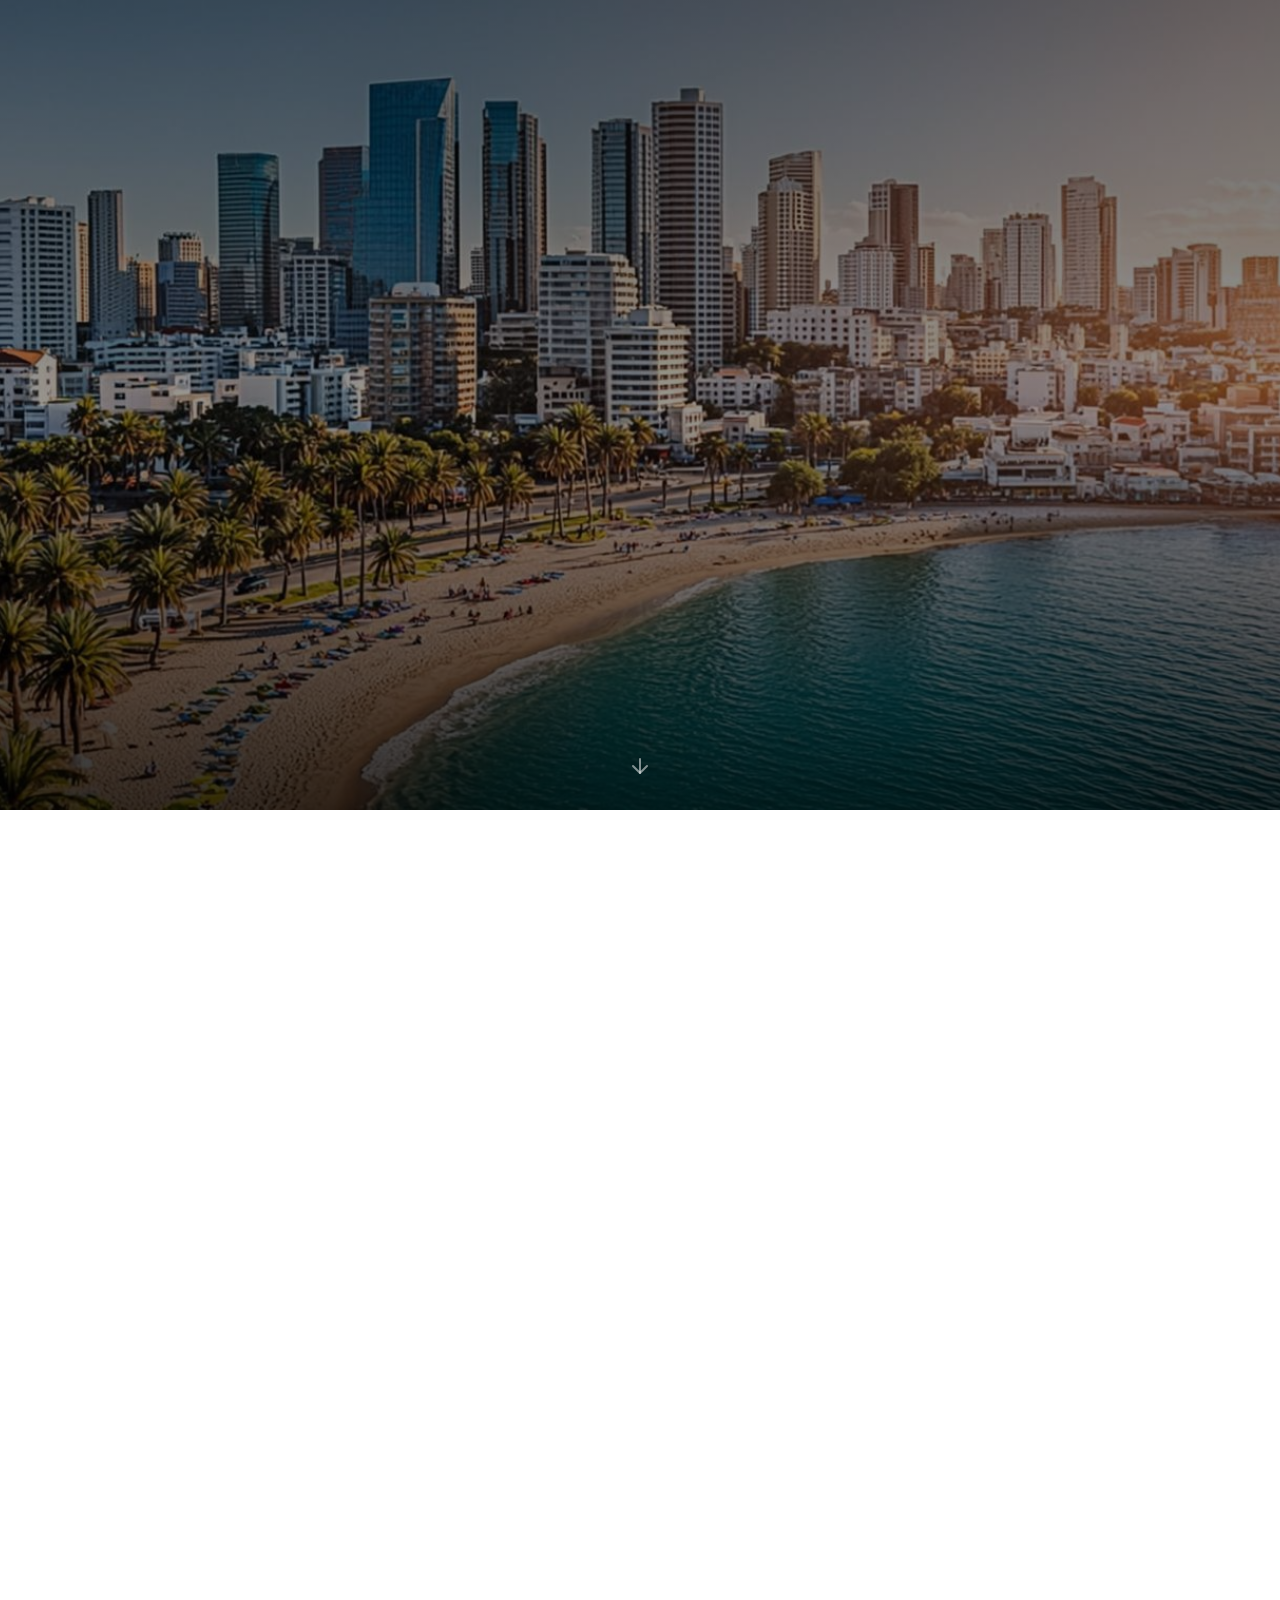
==== index.html @ c7e7d345 "Add files via upload" ====
<!DOCTYPE html><!--YnDV9eLm0W_9M1fItYnSS--><html lang="ru"><head><meta charSet="utf-8"/><meta name="viewport" content="width=device-width, initial-scale=1"/><link rel="preload" href="/_next/static/media/797e433ab948586e-s.p.dbea232f.woff2" as="font" crossorigin="" type="font/woff2"/><link rel="preload" href="/_next/static/media/caa3a2e1cccd8315-s.p.853070df.woff2" as="font" crossorigin="" type="font/woff2"/><link rel="preload" as="image" href="/hero-travel.png"/><link rel="preload" as="image" href="/gonio-fortress.png"/><link rel="stylesheet" href="/_next/static/chunks/2473c16c0c2f6b5f.css" data-precedence="next"/><link rel="stylesheet" href="/_next/static/chunks/544e090b5511c827.css" data-precedence="next"/><link rel="preload" as="script" fetchPriority="low" href="/_next/static/chunks/58c60a5fa6b544da.js"/><script src="/_next/static/chunks/771dedee3f5e1621.js" async=""></script><script src="/_next/static/chunks/93cf8d9e202dfd11.js" async=""></script><script src="/_next/static/chunks/turbopack-f32afe19e0b75952.js" async=""></script><script src="/_next/static/chunks/e7f91c5178abe2c3.js" async=""></script><script src="/_next/static/chunks/4e2eb777b612813e.js" async=""></script><script src="/_next/static/chunks/2f236954d6a65e12.js" async=""></script><script src="/_next/static/chunks/c49986a32df9163c.js" async=""></script><meta name="next-size-adjust" content=""/><title>Чёрное море 2026 — Грузия + Турция | Travel Plan</title><meta name="description" content="Интерактивный маршрутный план поездки на Чёрное море для компании 3-4 человек. Грузия (Батуми, Кобулети, Уреки, Гонио) и опционально Турция (Трабзон)."/><meta name="author" content="Travel Crew"/><meta name="keywords" content="Грузия,Батуми,Чёрное море,путешествие,маршрут,Кобулети,пляж,отдых"/><meta property="og:title" content="Чёрное море 2026 — Грузия + Турция"/><meta property="og:description" content="Интерактивный план поездки на Чёрное море для компании 3-4 человек"/><meta property="og:type" content="website"/><meta name="twitter:card" content="summary_large_image"/><meta name="twitter:title" content="Чёрное море 2026 — Грузия + Турция"/><meta name="twitter:description" content="Интерактивный план поездки на Чёрное море"/><link rel="icon" href="https://z-cdn.chatglm.cn/z-ai/static/logo.svg"/><script src="/_next/static/chunks/a6dad97d9634a72d.js" noModule=""></script></head><body class="geist_a71539c9-module__T19VSG__variable geist_mono_8d43a2aa-module__8Li5zG__variable antialiased bg-background text-foreground"><div hidden=""><!--$--><!--/$--></div><script>((a,b,c,d,e,f,g,h)=>{let i=document.documentElement,j=["light","dark"];function k(b){var c;(Array.isArray(a)?a:[a]).forEach(a=>{let c="class"===a,d=c&&f?e.map(a=>f[a]||a):e;c?(i.classList.remove(...d),i.classList.add(f&&f[b]?f[b]:b)):i.setAttribute(a,b)}),c=b,h&&j.includes(c)&&(i.style.colorScheme=c)}if(d)k(d);else try{let a=localStorage.getItem(b)||c,d=g&&"system"===a?window.matchMedia("(prefers-color-scheme: dark)").matches?"dark":"light":a;k(d)}catch(a){}})("class","theme","system",null,["light","dark"],null,true,true)</script><div class="min-h-screen flex flex-col"><div class="fixed bottom-0 left-0 right-0 z-50 md:hidden"><div class="bg-white/95 dark:bg-slate-900/95 backdrop-blur-md border-t shadow-[0_-2px_10px_rgba(0,0,0,0.08)]"><div class="flex items-center justify-around h-14 px-1 safe-area-pb"><button class="flex flex-col items-center gap-0.5 px-3 py-1 rounded-lg transition-colors min-w-[48px] text-emerald-600 "><svg xmlns="http://www.w3.org/2000/svg" width="24" height="24" viewBox="0 0 24 24" fill="none" stroke="currentColor" stroke-width="2" stroke-linecap="round" stroke-linejoin="round" class="lucide lucide-compass w-4 h-4" aria-hidden="true"><path d="m16.24 7.76-1.804 5.411a2 2 0 0 1-1.265 1.265L7.76 16.24l1.804-5.411a2 2 0 0 1 1.265-1.265z"></path><circle cx="12" cy="12" r="10"></circle></svg><span class="text-[10px] font-medium">Обзор</span></button><button class="flex flex-col items-center gap-0.5 px-3 py-1 rounded-lg transition-colors min-w-[48px] text-muted-foreground "><svg xmlns="http://www.w3.org/2000/svg" width="24" height="24" viewBox="0 0 24 24" fill="none" stroke="currentColor" stroke-width="2" stroke-linecap="round" stroke-linejoin="round" class="lucide lucide-map-pin w-4 h-4" aria-hidden="true"><path d="M20 10c0 4.993-5.539 10.193-7.399 11.799a1 1 0 0 1-1.202 0C9.539 20.193 4 14.993 4 10a8 8 0 0 1 16 0"></path><circle cx="12" cy="10" r="3"></circle></svg><span class="text-[10px] font-medium">Маршрут</span></button><button class="flex flex-col items-center gap-0.5 px-3 py-1 rounded-lg transition-colors min-w-[48px] text-muted-foreground "><svg xmlns="http://www.w3.org/2000/svg" width="24" height="24" viewBox="0 0 24 24" fill="none" stroke="currentColor" stroke-width="2" stroke-linecap="round" stroke-linejoin="round" class="lucide lucide-waves w-4 h-4" aria-hidden="true"><path d="M2 6c.6.5 1.2 1 2.5 1C7 7 7 5 9.5 5c2.6 0 2.4 2 5 2 2.5 0 2.5-2 5-2 1.3 0 1.9.5 2.5 1"></path><path d="M2 12c.6.5 1.2 1 2.5 1 2.5 0 2.5-2 5-2 2.6 0 2.4 2 5 2 2.5 0 2.5-2 5-2 1.3 0 1.9.5 2.5 1"></path><path d="M2 18c.6.5 1.2 1 2.5 1 2.5 0 2.5-2 5-2 2.6 0 2.4 2 5 2 2.5 0 2.5-2 5-2 1.3 0 1.9.5 2.5 1"></path></svg><span class="text-[10px] font-medium">Пляжи</span></button><button class="flex flex-col items-center gap-0.5 px-3 py-1 rounded-lg transition-colors min-w-[48px] text-muted-foreground "><svg xmlns="http://www.w3.org/2000/svg" width="24" height="24" viewBox="0 0 24 24" fill="none" stroke="currentColor" stroke-width="2" stroke-linecap="round" stroke-linejoin="round" class="lucide lucide-wallet w-4 h-4" aria-hidden="true"><path d="M19 7V4a1 1 0 0 0-1-1H5a2 2 0 0 0 0 4h15a1 1 0 0 1 1 1v4h-3a2 2 0 0 0 0 4h3a1 1 0 0 0 1-1v-2a1 1 0 0 0-1-1"></path><path d="M3 5v14a2 2 0 0 0 2 2h15a1 1 0 0 0 1-1v-4"></path></svg><span class="text-[10px] font-medium">Бюджет</span></button><button class="flex flex-col items-center gap-0.5 px-3 py-1 rounded-lg transition-colors min-w-[48px] text-muted-foreground "><svg xmlns="http://www.w3.org/2000/svg" width="24" height="24" viewBox="0 0 24 24" fill="none" stroke="currentColor" stroke-width="2" stroke-linecap="round" stroke-linejoin="round" class="lucide lucide-star w-4 h-4" aria-hidden="true"><path d="M11.525 2.295a.53.53 0 0 1 .95 0l2.31 4.679a2.123 2.123 0 0 0 1.595 1.16l5.166.756a.53.53 0 0 1 .294.904l-3.736 3.638a2.123 2.123 0 0 0-.611 1.878l.882 5.14a.53.53 0 0 1-.771.56l-4.618-2.428a2.122 2.122 0 0 0-1.973 0L6.396 21.01a.53.53 0 0 1-.77-.56l.881-5.139a2.122 2.122 0 0 0-.611-1.879L2.16 9.795a.53.53 0 0 1 .294-.906l5.165-.755a2.122 2.122 0 0 0 1.597-1.16z"></path></svg><span class="text-[10px] font-medium">Ещё</span></button></div></div></div><section class="relative min-h-[85vh] md:min-h-[90vh] flex items-center justify-center overflow-hidden"><div class="absolute inset-0 z-0"><img src="/hero-travel.png" alt="Батуми — Чёрное море" class="w-full h-full object-cover"/><div class="absolute inset-0 bg-gradient-to-b from-black/60 via-black/40 to-black/80"></div></div><div class="relative z-10 text-center text-white px-4 max-w-3xl mx-auto"><div style="opacity:0;transform:translateY(30px)"><span data-slot="badge" class="inline-flex items-center justify-center rounded-md border font-medium w-fit whitespace-nowrap shrink-0 [&amp;&gt;svg]:size-3 gap-1 [&amp;&gt;svg]:pointer-events-none focus-visible:border-ring focus-visible:ring-ring/50 focus-visible:ring-[3px] aria-invalid:ring-destructive/20 dark:aria-invalid:ring-destructive/40 aria-invalid:border-destructive transition-[color,box-shadow] overflow-hidden [a&amp;]:hover:bg-primary/90 bg-white/20 text-white border-white/30 backdrop-blur-sm mb-4 text-sm px-4 py-1.5"><svg xmlns="http://www.w3.org/2000/svg" width="24" height="24" viewBox="0 0 24 24" fill="none" stroke="currentColor" stroke-width="2" stroke-linecap="round" stroke-linejoin="round" class="lucide lucide-tree-palm w-3.5 h-3.5 mr-1.5" aria-hidden="true"><path d="M13 8c0-2.76-2.46-5-5.5-5S2 5.24 2 8h2l1-1 1 1h4"></path><path d="M13 7.14A5.82 5.82 0 0 1 16.5 6c3.04 0 5.5 2.24 5.5 5h-3l-1-1-1 1h-3"></path><path d="M5.89 9.71c-2.15 2.15-2.3 5.47-.35 7.43l4.24-4.25.7-.7.71-.71 2.12-2.12c-1.95-1.96-5.27-1.8-7.42.35"></path><path d="M11 15.5c.5 2.5-.17 4.5-1 6.5h4c2-5.5-.5-12-1-14"></path></svg>Лето 2026 — 12 дней</span><h1 class="text-4xl md:text-6xl lg:text-7xl font-bold mb-4 leading-tight">Чёрное море<span class="block text-emerald-400">Грузия + Турция</span></h1><p class="text-lg md:text-xl text-white/80 mb-8 max-w-xl mx-auto leading-relaxed">Интерактивный маршрутный план для компании 3-4 человек. Море, горы, древние крепости и незабываемые впечатления.</p><div class="flex flex-wrap justify-center gap-3 md:gap-5 mb-10"><div class="flex items-center gap-2 bg-white/10 backdrop-blur-sm rounded-full px-4 py-2" style="opacity:0;transform:scale(0.8)"><svg xmlns="http://www.w3.org/2000/svg" width="24" height="24" viewBox="0 0 24 24" fill="none" stroke="currentColor" stroke-width="2" stroke-linecap="round" stroke-linejoin="round" class="lucide lucide-calendar w-5 h-5" aria-hidden="true"><path d="M8 2v4"></path><path d="M16 2v4"></path><rect width="18" height="18" x="3" y="4" rx="2"></rect><path d="M3 10h18"></path></svg><span class="text-sm font-medium">12 дней</span></div><div class="flex items-center gap-2 bg-white/10 backdrop-blur-sm rounded-full px-4 py-2" style="opacity:0;transform:scale(0.8)"><svg xmlns="http://www.w3.org/2000/svg" width="24" height="24" viewBox="0 0 24 24" fill="none" stroke="currentColor" stroke-width="2" stroke-linecap="round" stroke-linejoin="round" class="lucide lucide-car w-5 h-5" aria-hidden="true"><path d="M19 17h2c.6 0 1-.4 1-1v-3c0-.9-.7-1.7-1.5-1.9C18.7 10.6 16 10 16 10s-1.3-1.4-2.2-2.3c-.5-.4-1.1-.7-1.8-.7H5c-.6 0-1.1.4-1.4.9l-1.4 2.9A3.7 3.7 0 0 0 2 12v4c0 .6.4 1 1 1h2"></path><circle cx="7" cy="17" r="2"></circle><path d="M9 17h6"></path><circle cx="17" cy="17" r="2"></circle></svg><span class="text-sm font-medium">~4000 км</span></div><div class="flex items-center gap-2 bg-white/10 backdrop-blur-sm rounded-full px-4 py-2" style="opacity:0;transform:scale(0.8)"><svg xmlns="http://www.w3.org/2000/svg" width="24" height="24" viewBox="0 0 24 24" fill="none" stroke="currentColor" stroke-width="2" stroke-linecap="round" stroke-linejoin="round" class="lucide lucide-waves w-5 h-5" aria-hidden="true"><path d="M2 6c.6.5 1.2 1 2.5 1C7 7 7 5 9.5 5c2.6 0 2.4 2 5 2 2.5 0 2.5-2 5-2 1.3 0 1.9.5 2.5 1"></path><path d="M2 12c.6.5 1.2 1 2.5 1 2.5 0 2.5-2 5-2 2.6 0 2.4 2 5 2 2.5 0 2.5-2 5-2 1.3 0 1.9.5 2.5 1"></path><path d="M2 18c.6.5 1.2 1 2.5 1 2.5 0 2.5-2 5-2 2.6 0 2.4 2 5 2 2.5 0 2.5-2 5-2 1.3 0 1.9.5 2.5 1"></path></svg><span class="text-sm font-medium">7 дней у моря</span></div><div class="flex items-center gap-2 bg-white/10 backdrop-blur-sm rounded-full px-4 py-2" style="opacity:0;transform:scale(0.8)"><svg xmlns="http://www.w3.org/2000/svg" width="24" height="24" viewBox="0 0 24 24" fill="none" stroke="currentColor" stroke-width="2" stroke-linecap="round" stroke-linejoin="round" class="lucide lucide-users w-5 h-5" aria-hidden="true"><path d="M16 21v-2a4 4 0 0 0-4-4H6a4 4 0 0 0-4 4v2"></path><path d="M16 3.128a4 4 0 0 1 0 7.744"></path><path d="M22 21v-2a4 4 0 0 0-3-3.87"></path><circle cx="9" cy="7" r="4"></circle></svg><span class="text-sm font-medium">3-4 человека</span></div></div><div style="opacity:0"><button data-slot="button" class="inline-flex items-center justify-center gap-2 whitespace-nowrap text-sm font-medium transition-all disabled:pointer-events-none disabled:opacity-50 [&amp;_svg]:pointer-events-none [&amp;_svg:not([class*=&#x27;size-&#x27;])]:size-4 shrink-0 [&amp;_svg]:shrink-0 outline-none focus-visible:border-ring focus-visible:ring-ring/50 focus-visible:ring-[3px] aria-invalid:ring-destructive/20 dark:aria-invalid:ring-destructive/40 aria-invalid:border-destructive shadow-xs h-10 has-[&gt;svg]:px-4 bg-emerald-600 hover:bg-emerald-700 text-white rounded-full px-8">Смотреть маршрут<svg xmlns="http://www.w3.org/2000/svg" width="24" height="24" viewBox="0 0 24 24" fill="none" stroke="currentColor" stroke-width="2" stroke-linecap="round" stroke-linejoin="round" class="lucide lucide-arrow-down w-4 h-4 ml-2" aria-hidden="true"><path d="M12 5v14"></path><path d="m19 12-7 7-7-7"></path></svg></button></div></div></div><div class="absolute bottom-8 left-1/2 -translate-x-1/2 z-10"><svg xmlns="http://www.w3.org/2000/svg" width="24" height="24" viewBox="0 0 24 24" fill="none" stroke="currentColor" stroke-width="2" stroke-linecap="round" stroke-linejoin="round" class="lucide lucide-arrow-down w-6 h-6 text-white/50" aria-hidden="true"><path d="M12 5v14"></path><path d="m19 12-7 7-7-7"></path></svg></div></section><main class="flex-1"><section id="overview" class="scroll-mt-20 bg-background"><div class="container mx-auto px-4 py-12 md:py-16"><div class="mb-8 md:mb-10" style="opacity:0;transform:translateY(20px)"><div class="flex items-center gap-3 mb-2"><div class="p-2 rounded-lg bg-emerald-100 dark:bg-emerald-900/40"><svg xmlns="http://www.w3.org/2000/svg" width="24" height="24" viewBox="0 0 24 24" fill="none" stroke="currentColor" stroke-width="2" stroke-linecap="round" stroke-linejoin="round" class="lucide lucide-compass w-5 h-5 text-emerald-600 dark:text-emerald-400" aria-hidden="true"><path d="m16.24 7.76-1.804 5.411a2 2 0 0 1-1.265 1.265L7.76 16.24l1.804-5.411a2 2 0 0 1 1.265-1.265z"></path><circle cx="12" cy="12" r="10"></circle></svg></div><h2 class="text-2xl md:text-3xl font-bold ">Общая концепция</h2></div><p class="text-base md:text-lg max-w-2xl text-muted-foreground">Маршрут, логика и ключевые точки поездки</p></div><div style="opacity:0;transform:translateY(30px)"><div class="space-y-8"><div class="md:hidden flex items-center justify-between gap-3"><div class="flex items-center gap-1 bg-slate-100 dark:bg-slate-800 rounded-lg p-0.5"><button class="flex items-center gap-1 px-2 py-1 rounded-md text-xs font-medium transition-all bg-white dark:bg-slate-700 text-emerald-700 dark:text-emerald-400 shadow-sm"><span class="text-sm">🇷🇺</span><span>₽</span></button><button class="flex items-center gap-1 px-2 py-1 rounded-md text-xs font-medium transition-all text-muted-foreground hover:text-foreground"><span class="text-sm">🇺🇸</span><span>$</span></button><button class="flex items-center gap-1 px-2 py-1 rounded-md text-xs font-medium transition-all text-muted-foreground hover:text-foreground"><span class="text-sm">🇧🇾</span><span>Br</span></button></div><div class="w-8 h-8"></div></div><div class="grid grid-cols-2 md:grid-cols-4 gap-3"><div style="opacity:0;transform:translateY(20px)"><div data-slot="card" class="bg-card text-card-foreground flex flex-col gap-6 rounded-xl border py-6 shadow-sm text-center h-full"><div data-slot="card-content" class="px-6 pt-5 pb-4"><div class="flex justify-center mb-2 text-emerald-600"><svg xmlns="http://www.w3.org/2000/svg" width="24" height="24" viewBox="0 0 24 24" fill="none" stroke="currentColor" stroke-width="2" stroke-linecap="round" stroke-linejoin="round" class="lucide lucide-flag w-6 h-6" aria-hidden="true"><path d="M4 22V4a1 1 0 0 1 .4-.8A6 6 0 0 1 8 2c3 0 5 2 7.333 2q2 0 3.067-.8A1 1 0 0 1 20 4v10a1 1 0 0 1-.4.8A6 6 0 0 1 16 16c-3 0-5-2-8-2a6 6 0 0 0-4 1.528"></path></svg></div><p class="text-xs text-muted-foreground">Старт</p><p class="text-lg font-bold">Москва</p><p class="text-xs text-muted-foreground">Дорога на машине</p></div></div></div><div style="opacity:0;transform:translateY(20px)"><div data-slot="card" class="bg-card text-card-foreground flex flex-col gap-6 rounded-xl border py-6 shadow-sm text-center h-full"><div data-slot="card-content" class="px-6 pt-5 pb-4"><div class="flex justify-center mb-2 text-emerald-600"><svg xmlns="http://www.w3.org/2000/svg" width="24" height="24" viewBox="0 0 24 24" fill="none" stroke="currentColor" stroke-width="2" stroke-linecap="round" stroke-linejoin="round" class="lucide lucide-waves w-6 h-6" aria-hidden="true"><path d="M2 6c.6.5 1.2 1 2.5 1C7 7 7 5 9.5 5c2.6 0 2.4 2 5 2 2.5 0 2.5-2 5-2 1.3 0 1.9.5 2.5 1"></path><path d="M2 12c.6.5 1.2 1 2.5 1 2.5 0 2.5-2 5-2 2.6 0 2.4 2 5 2 2.5 0 2.5-2 5-2 1.3 0 1.9.5 2.5 1"></path><path d="M2 18c.6.5 1.2 1 2.5 1 2.5 0 2.5-2 5-2 2.6 0 2.4 2 5 2 2.5 0 2.5-2 5-2 1.3 0 1.9.5 2.5 1"></path></svg></div><p class="text-xs text-muted-foreground">Цель</p><p class="text-lg font-bold">Чёрное море</p><p class="text-xs text-muted-foreground">7 дней у воды</p></div></div></div><div style="opacity:0;transform:translateY(20px)"><div data-slot="card" class="bg-card text-card-foreground flex flex-col gap-6 rounded-xl border py-6 shadow-sm text-center h-full"><div data-slot="card-content" class="px-6 pt-5 pb-4"><div class="flex justify-center mb-2 text-emerald-600"><svg xmlns="http://www.w3.org/2000/svg" width="24" height="24" viewBox="0 0 24 24" fill="none" stroke="currentColor" stroke-width="2" stroke-linecap="round" stroke-linejoin="round" class="lucide lucide-calendar w-6 h-6" aria-hidden="true"><path d="M8 2v4"></path><path d="M16 2v4"></path><rect width="18" height="18" x="3" y="4" rx="2"></rect><path d="M3 10h18"></path></svg></div><p class="text-xs text-muted-foreground">Длительность</p><p class="text-lg font-bold">12 дней</p><p class="text-xs text-muted-foreground">До 14 с Турцией</p></div></div></div><div style="opacity:0;transform:translateY(20px)"><div data-slot="card" class="bg-card text-card-foreground flex flex-col gap-6 rounded-xl border py-6 shadow-sm text-center h-full"><div data-slot="card-content" class="px-6 pt-5 pb-4"><div class="flex justify-center mb-2 text-emerald-600"><svg xmlns="http://www.w3.org/2000/svg" width="24" height="24" viewBox="0 0 24 24" fill="none" stroke="currentColor" stroke-width="2" stroke-linecap="round" stroke-linejoin="round" class="lucide lucide-wallet w-6 h-6" aria-hidden="true"><path d="M19 7V4a1 1 0 0 0-1-1H5a2 2 0 0 0 0 4h15a1 1 0 0 1 1 1v4h-3a2 2 0 0 0 0 4h3a1 1 0 0 0 1-1v-2a1 1 0 0 0-1-1"></path><path d="M3 5v14a2 2 0 0 0 2 2h15a1 1 0 0 0 1-1v-4"></path></svg></div><p class="text-xs text-muted-foreground">Бюджет</p><p class="text-lg font-bold">103 450 ₽</p><p class="text-xs text-muted-foreground">комфорт / чел</p></div></div></div></div><div data-slot="card" class="bg-card text-card-foreground flex flex-col gap-6 rounded-xl border py-6 shadow-sm"><div data-slot="card-content" class="px-6 pt-6"><h3 class="text-base font-semibold mb-4 flex items-center gap-2"><svg xmlns="http://www.w3.org/2000/svg" width="24" height="24" viewBox="0 0 24 24" fill="none" stroke="currentColor" stroke-width="2" stroke-linecap="round" stroke-linejoin="round" class="lucide lucide-map-pin w-4 h-4 text-emerald-600" aria-hidden="true"><path d="M20 10c0 4.993-5.539 10.193-7.399 11.799a1 1 0 0 1-1.202 0C9.539 20.193 4 14.993 4 10a8 8 0 0 1 16 0"></path><circle cx="12" cy="10" r="3"></circle></svg>Логика маршрута</h3><p class="text-sm text-muted-foreground mb-6 leading-relaxed">Маршрут построен по принципу «от большого города к спокойному морю»: Москва → Кавказ → Тбилиси (культурный старт) → Батуми (знакомство с побережьем) → Кобулети (основная пляжная база) → экскурсии к уникальным пляжам и крепостям. Опционально — заезд в Турцию через границу Сарпи.</p><div class="flex flex-wrap gap-1.5"><div class="flex items-center gap-1"><span data-slot="badge" class="inline-flex items-center justify-center rounded-md border font-medium w-fit whitespace-nowrap shrink-0 [&amp;&gt;svg]:size-3 [&amp;&gt;svg]:pointer-events-none focus-visible:border-ring focus-visible:ring-ring/50 focus-visible:ring-[3px] aria-invalid:ring-destructive/20 dark:aria-invalid:ring-destructive/40 aria-invalid:border-destructive transition-[color,box-shadow] overflow-hidden border-transparent [a&amp;]:hover:bg-secondary/90 bg-emerald-500 text-white gap-1 text-xs px-2 py-0.5">🇷🇺<!-- --> <!-- -->Москва</span><span class="text-muted-foreground text-xs">→</span></div><div class="flex items-center gap-1"><span data-slot="badge" class="inline-flex items-center justify-center rounded-md border font-medium w-fit whitespace-nowrap shrink-0 [&amp;&gt;svg]:size-3 [&amp;&gt;svg]:pointer-events-none focus-visible:border-ring focus-visible:ring-ring/50 focus-visible:ring-[3px] aria-invalid:ring-destructive/20 dark:aria-invalid:ring-destructive/40 aria-invalid:border-destructive transition-[color,box-shadow] overflow-hidden border-transparent [a&amp;]:hover:bg-secondary/90 bg-slate-200 text-slate-600 dark:bg-slate-700 dark:text-slate-300 gap-1 text-xs px-2 py-0.5">🏔️<!-- --> <!-- -->Владикавказ</span><span class="text-muted-foreground text-xs">→</span></div><div class="flex items-center gap-1"><span data-slot="badge" class="inline-flex items-center justify-center rounded-md border font-medium w-fit whitespace-nowrap shrink-0 [&amp;&gt;svg]:size-3 [&amp;&gt;svg]:pointer-events-none focus-visible:border-ring focus-visible:ring-ring/50 focus-visible:ring-[3px] aria-invalid:ring-destructive/20 dark:aria-invalid:ring-destructive/40 aria-invalid:border-destructive transition-[color,box-shadow] overflow-hidden border-transparent [a&amp;]:hover:bg-secondary/90 bg-amber-100 text-amber-700 dark:bg-amber-900/40 dark:text-amber-400 gap-1 text-xs px-2 py-0.5">🏛️<!-- --> <!-- -->Тбилиси</span><span class="text-muted-foreground text-xs">→</span></div><div class="flex items-center gap-1"><span data-slot="badge" class="inline-flex items-center justify-center rounded-md border font-medium w-fit whitespace-nowrap shrink-0 [&amp;&gt;svg]:size-3 [&amp;&gt;svg]:pointer-events-none focus-visible:border-ring focus-visible:ring-ring/50 focus-visible:ring-[3px] aria-invalid:ring-destructive/20 dark:aria-invalid:ring-destructive/40 aria-invalid:border-destructive transition-[color,box-shadow] overflow-hidden border-transparent [a&amp;]:hover:bg-secondary/90 bg-amber-100 text-amber-700 dark:bg-amber-900/40 dark:text-amber-400 gap-1 text-xs px-2 py-0.5">🌃<!-- --> <!-- -->Батуми</span><span class="text-muted-foreground text-xs">→</span></div><div class="flex items-center gap-1"><span data-slot="badge" class="inline-flex items-center justify-center rounded-md border font-medium w-fit whitespace-nowrap shrink-0 [&amp;&gt;svg]:size-3 [&amp;&gt;svg]:pointer-events-none focus-visible:border-ring focus-visible:ring-ring/50 focus-visible:ring-[3px] aria-invalid:ring-destructive/20 dark:aria-invalid:ring-destructive/40 aria-invalid:border-destructive transition-[color,box-shadow] overflow-hidden border-transparent [a&amp;]:hover:bg-secondary/90 bg-cyan-100 text-cyan-700 dark:bg-cyan-900/40 dark:text-cyan-400 gap-1 text-xs px-2 py-0.5">🏖️<!-- --> <!-- -->Кобулети</span><span class="text-muted-foreground text-xs">→</span></div><div class="flex items-center gap-1"><span data-slot="badge" class="inline-flex items-center justify-center rounded-md border font-medium w-fit whitespace-nowrap shrink-0 [&amp;&gt;svg]:size-3 [&amp;&gt;svg]:pointer-events-none focus-visible:border-ring focus-visible:ring-ring/50 focus-visible:ring-[3px] aria-invalid:ring-destructive/20 dark:aria-invalid:ring-destructive/40 aria-invalid:border-destructive transition-[color,box-shadow] overflow-hidden border-transparent [a&amp;]:hover:bg-secondary/90 bg-cyan-100 text-cyan-700 dark:bg-cyan-900/40 dark:text-cyan-400 gap-1 text-xs px-2 py-0.5">⚫<!-- --> <!-- -->Уреки</span><span class="text-muted-foreground text-xs">→</span></div><div class="flex items-center gap-1"><span data-slot="badge" class="inline-flex items-center justify-center rounded-md border font-medium w-fit whitespace-nowrap shrink-0 [&amp;&gt;svg]:size-3 [&amp;&gt;svg]:pointer-events-none focus-visible:border-ring focus-visible:ring-ring/50 focus-visible:ring-[3px] aria-invalid:ring-destructive/20 dark:aria-invalid:ring-destructive/40 aria-invalid:border-destructive transition-[color,box-shadow] overflow-hidden border-transparent [a&amp;]:hover:bg-secondary/90 bg-cyan-100 text-cyan-700 dark:bg-cyan-900/40 dark:text-cyan-400 gap-1 text-xs px-2 py-0.5">🌊<!-- --> <!-- -->Квариати</span><span class="text-muted-foreground text-xs">→</span></div><div class="flex items-center gap-1"><span data-slot="badge" class="inline-flex items-center justify-center rounded-md border font-medium w-fit whitespace-nowrap shrink-0 [&amp;&gt;svg]:size-3 [&amp;&gt;svg]:pointer-events-none focus-visible:border-ring focus-visible:ring-ring/50 focus-visible:ring-[3px] aria-invalid:ring-destructive/20 dark:aria-invalid:ring-destructive/40 aria-invalid:border-destructive transition-[color,box-shadow] overflow-hidden border-transparent [a&amp;]:hover:bg-secondary/90 bg-amber-100 text-amber-700 dark:bg-amber-900/40 dark:text-amber-400 gap-1 text-xs px-2 py-0.5">🏰<!-- --> <!-- -->Гонио</span><span class="text-muted-foreground text-xs">→</span></div><div class="flex items-center gap-1"><span data-slot="badge" class="inline-flex items-center justify-center rounded-md font-medium w-fit whitespace-nowrap shrink-0 [&amp;&gt;svg]:size-3 [&amp;&gt;svg]:pointer-events-none focus-visible:border-ring focus-visible:ring-ring/50 focus-visible:ring-[3px] aria-invalid:ring-destructive/20 dark:aria-invalid:ring-destructive/40 aria-invalid:border-destructive transition-[color,box-shadow] overflow-hidden [a&amp;]:hover:bg-secondary/90 bg-red-50 text-red-600 border border-dashed border-red-300 dark:bg-red-900/20 dark:text-red-400 dark:border-red-700 gap-1 text-xs px-2 py-0.5">🇹🇷<!-- --> <!-- -->Турция*</span></div></div></div></div><div class="grid grid-cols-1 md:grid-cols-2 gap-4"><div data-slot="card" class="text-card-foreground flex flex-col gap-6 rounded-xl border py-6 shadow-sm bg-emerald-50 dark:bg-emerald-950/30 border-emerald-200 dark:border-emerald-800"><div data-slot="card-content" class="px-6 pt-5"><h3 class="text-sm font-semibold text-emerald-800 dark:text-emerald-300 mb-2 flex items-center gap-2"><svg xmlns="http://www.w3.org/2000/svg" width="24" height="24" viewBox="0 0 24 24" fill="none" stroke="currentColor" stroke-width="2" stroke-linecap="round" stroke-linejoin="round" class="lucide lucide-waves w-4 h-4" aria-hidden="true"><path d="M2 6c.6.5 1.2 1 2.5 1C7 7 7 5 9.5 5c2.6 0 2.4 2 5 2 2.5 0 2.5-2 5-2 1.3 0 1.9.5 2.5 1"></path><path d="M2 12c.6.5 1.2 1 2.5 1 2.5 0 2.5-2 5-2 2.6 0 2.4 2 5 2 2.5 0 2.5-2 5-2 1.3 0 1.9.5 2.5 1"></path><path d="M2 18c.6.5 1.2 1 2.5 1 2.5 0 2.5-2 5-2 2.6 0 2.4 2 5 2 2.5 0 2.5-2 5-2 1.3 0 1.9.5 2.5 1"></path></svg> Приоритет: море и пляж</h3><p class="text-sm text-emerald-700 dark:text-emerald-400 leading-relaxed">7 из 12 дней — непосредственно у моря. Кобулети как основная база для длительного пляжного отдыха + экскурсии к уникальным точкам побережья (Уреки, Квариати, Гонио).</p></div></div><div data-slot="card" class="text-card-foreground flex flex-col gap-6 rounded-xl border py-6 shadow-sm bg-amber-50 dark:bg-amber-950/30 border-amber-200 dark:border-amber-800"><div data-slot="card-content" class="px-6 pt-5"><h3 class="text-sm font-semibold text-amber-800 dark:text-amber-300 mb-2 flex items-center gap-2"><svg xmlns="http://www.w3.org/2000/svg" width="24" height="24" viewBox="0 0 24 24" fill="none" stroke="currentColor" stroke-width="2" stroke-linecap="round" stroke-linejoin="round" class="lucide lucide-compass w-4 h-4" aria-hidden="true"><path d="m16.24 7.76-1.804 5.411a2 2 0 0 1-1.265 1.265L7.76 16.24l1.804-5.411a2 2 0 0 1 1.265-1.265z"></path><circle cx="12" cy="12" r="10"></circle></svg> Гибкость маршрута</h3><p class="text-sm text-amber-700 dark:text-amber-400 leading-relaxed">Каждый блок маршрута можно убрать или добавить без слома логики. Не хотите Тбилиси? Едьте напрямую к морю. Хотите Турцию? +2 дня. Больше пляжа? Увеличьте Кобулети.</p></div></div></div><div><h3 class="text-base font-semibold mb-4 flex items-center gap-2"><svg xmlns="http://www.w3.org/2000/svg" width="24" height="24" viewBox="0 0 24 24" fill="none" stroke="currentColor" stroke-width="2" stroke-linecap="round" stroke-linejoin="round" class="lucide lucide-map-pin w-4 h-4 text-emerald-600" aria-hidden="true"><path d="M20 10c0 4.993-5.539 10.193-7.399 11.799a1 1 0 0 1-1.202 0C9.539 20.193 4 14.993 4 10a8 8 0 0 1 16 0"></path><circle cx="12" cy="10" r="3"></circle></svg> Ключевые локации</h3><div class="grid grid-cols-1 sm:grid-cols-2 lg:grid-cols-3 gap-3"><div style="opacity:0;transform:scale(0.95)"><div data-slot="card" class="bg-card text-card-foreground flex flex-col gap-6 rounded-xl border py-6 shadow-sm h-full hover:shadow-md transition-shadow"><div data-slot="card-content" class="px-6 pt-4 pb-3"><div class="flex items-center gap-2 mb-2"><span class="text-xl">🏛️</span><div><p class="text-sm font-semibold">Тбилиси</p><p class="text-xs text-muted-foreground">1-2 дня</p></div></div><p class="text-xs text-muted-foreground leading-relaxed line-clamp-2">Это не просто транзитный пункт — Тбилиси заслуживает как минимум дня. Город сам по себе является достопримечательностью, и первый контакт с Грузией здесь незабываемый. Для компании 3-4 человек — отличный шанс устроить вечернюю прогулку по Старому городу с ужином в настоящем грузинском ресторане.</p></div></div></div><div style="opacity:0;transform:scale(0.95)"><div data-slot="card" class="bg-card text-card-foreground flex flex-col gap-6 rounded-xl border py-6 shadow-sm h-full hover:shadow-md transition-shadow"><div data-slot="card-content" class="px-6 pt-4 pb-3"><div class="flex items-center gap-2 mb-2"><span class="text-xl">🌃</span><div><p class="text-sm font-semibold">Батуми</p><p class="text-xs text-muted-foreground">2-3 дня</p></div></div><p class="text-xs text-muted-foreground leading-relaxed line-clamp-2">Батуми — это контраст: городская инфраструктура + море. Для компании из 3-4 человек это идеальная база: днём пляж, вечером прогулки по набережной, ночью бары и рестораны. Здесь есть всё: от элитных пляжных клубов до тихих улочек Старого Батуми.</p></div></div></div><div style="opacity:0;transform:scale(0.95)"><div data-slot="card" class="bg-card text-card-foreground flex flex-col gap-6 rounded-xl border py-6 shadow-sm h-full hover:shadow-md transition-shadow"><div data-slot="card-content" class="px-6 pt-4 pb-3"><div class="flex items-center gap-2 mb-2"><span class="text-xl">🏖️</span><div><p class="text-sm font-semibold">Кобулети</p><p class="text-xs text-muted-foreground">3-5 дней</p></div></div><p class="text-xs text-muted-foreground leading-relaxed line-clamp-2">Золотая середина: море рядом, шумного Батуми нет, но всё необходимое есть. Для компании 3-4 человек, которая хочет основного — пляжного отдыха — Кобулети это оптимальная база. Аренда квартиры обойдётся значительно дешевле, чем в Батуми.</p></div></div></div><div style="opacity:0;transform:scale(0.95)"><div data-slot="card" class="bg-card text-card-foreground flex flex-col gap-6 rounded-xl border py-6 shadow-sm h-full hover:shadow-md transition-shadow"><div data-slot="card-content" class="px-6 pt-4 pb-3"><div class="flex items-center gap-2 mb-2"><span class="text-xl">⚫</span><div><p class="text-sm font-semibold">Уреки</p><p class="text-xs text-muted-foreground">0.5-1 день (экскурсия)</p></div></div><p class="text-xs text-muted-foreground leading-relaxed line-clamp-2">Посмотреть на уникальный чёрный пляж стоит хотя бы ради любопытства. Магнитный песок — это действительно интересно, и он действительно тёплый. На полдня-день сюда стоит приехать из Кобулети или Батуми.</p></div></div></div><div style="opacity:0;transform:scale(0.95)"><div data-slot="card" class="bg-card text-card-foreground flex flex-col gap-6 rounded-xl border py-6 shadow-sm h-full hover:shadow-md transition-shadow"><div data-slot="card-content" class="px-6 pt-4 pb-3"><div class="flex items-center gap-2 mb-2"><span class="text-xl">🏰</span><div><p class="text-sm font-semibold">Гонио</p><p class="text-xs text-muted-foreground">1-2 дня</p></div></div><p class="text-xs text-muted-foreground leading-relaxed line-clamp-2">Идеальная точка на юге побережья: крепость для осмотра + чистый пляж для отдыха. Находится в 12 км от Батуми и 4 км от турецкой границы — это самое южное поселение Грузии.</p></div></div></div><div style="opacity:0;transform:scale(0.95)"><div data-slot="card" class="bg-card text-card-foreground flex flex-col gap-6 rounded-xl border py-6 shadow-sm h-full hover:shadow-md transition-shadow"><div data-slot="card-content" class="px-6 pt-4 pb-3"><div class="flex items-center gap-2 mb-2"><span class="text-xl">🌊</span><div><p class="text-sm font-semibold">Квариати</p><p class="text-xs text-muted-foreground">1 день (экскурсия)</p></div></div><p class="text-xs text-muted-foreground leading-relaxed line-clamp-2">Самое чистое море — это главный аргумент. Если приоритет — качество воды и уединённость, Квариати выигрывает у Батуми и Кобулети. Для компании 3-4 человек это место для «настоящего» пляжного дня.</p></div></div></div><div style="opacity:0;transform:scale(0.95)"><div data-slot="card" class="bg-card text-card-foreground flex flex-col gap-6 rounded-xl border py-6 shadow-sm h-full hover:shadow-md transition-shadow"><div data-slot="card-content" class="px-6 pt-4 pb-3"><div class="flex items-center gap-2 mb-2"><span class="text-xl">🕌</span><div><p class="text-sm font-semibold">Трабзон</p><p class="text-xs text-muted-foreground">1-2 дня (опционально)</p></div></div><p class="text-xs text-muted-foreground leading-relaxed line-clamp-2">Если решаете заехать в Турцию — Трабзон это логичная первая точка. Всего 205 км от Батуми (3 часа езды). Монастырь Сумела — это must-see, он того стоит.</p></div></div></div><div style="opacity:0;transform:scale(0.95)"><div data-slot="card" class="bg-card text-card-foreground flex flex-col gap-6 rounded-xl border py-6 shadow-sm h-full hover:shadow-md transition-shadow"><div data-slot="card-content" class="px-6 pt-4 pb-3"><div class="flex items-center gap-2 mb-2"><span class="text-xl">🍵</span><div><p class="text-sm font-semibold">Ризе</p><p class="text-xs text-muted-foreground">0.5-1 день (опционально)</p></div></div><p class="text-xs text-muted-foreground leading-relaxed line-clamp-2">Если уже в Турции — стоит проехать ещё 80 км от Трабзона. Чайные плантации — это нечто. Для любителей природы и нетуристической Турции.</p></div></div></div></div></div></div></div></div></section><section id="route" class="scroll-mt-20 bg-background"><div class="container mx-auto px-4 py-12 md:py-16"><div class="mb-8 md:mb-10" style="opacity:0;transform:translateY(20px)"><div class="flex items-center gap-3 mb-2"><div class="p-2 rounded-lg bg-emerald-100 dark:bg-emerald-900/40"><svg xmlns="http://www.w3.org/2000/svg" width="24" height="24" viewBox="0 0 24 24" fill="none" stroke="currentColor" stroke-width="2" stroke-linecap="round" stroke-linejoin="round" class="lucide lucide-map-pin w-5 h-5 text-emerald-600 dark:text-emerald-400" aria-hidden="true"><path d="M20 10c0 4.993-5.539 10.193-7.399 11.799a1 1 0 0 1-1.202 0C9.539 20.193 4 14.993 4 10a8 8 0 0 1 16 0"></path><circle cx="12" cy="10" r="3"></circle></svg></div><h2 class="text-2xl md:text-3xl font-bold ">Маршрут по дням</h2></div><p class="text-base md:text-lg max-w-2xl text-muted-foreground">12 дней: от Москвы до Чёрного моря и обратно. Нажмите на каждый день для деталей.</p></div><div style="opacity:0;transform:translateY(30px)"><div class="space-y-4"><div style="opacity:0;transform:translateX(-20px)"><div data-slot="card" class="bg-card text-card-foreground flex flex-col gap-6 rounded-xl border py-6 shadow-sm cursor-pointer transition-all duration-300 hover:shadow-lg"><div data-slot="card-header" class="@container/card-header grid auto-rows-min grid-rows-[auto_auto] items-start gap-1.5 px-6 has-data-[slot=card-action]:grid-cols-[1fr_auto] [.border-b]:pb-6 pb-3"><div class="flex items-start justify-between gap-3"><div class="flex items-start gap-3 flex-1 min-w-0"><div class="flex-shrink-0 w-12 h-12 rounded-xl bg-emerald-100 dark:bg-emerald-900/40 flex items-center justify-center"><span class="text-lg font-bold text-emerald-700 dark:text-emerald-400">1</span></div><div class="min-w-0 flex-1"><div class="flex flex-wrap items-center gap-2 mb-1"><div data-slot="card-title" class="font-semibold text-base md:text-lg leading-tight">Москва — Владикавказ</div><span data-slot="badge" class="inline-flex items-center justify-center rounded-md border px-2 py-0.5 font-medium w-fit whitespace-nowrap shrink-0 [&amp;&gt;svg]:size-3 [&amp;&gt;svg]:pointer-events-none focus-visible:border-ring focus-visible:ring-ring/50 focus-visible:ring-[3px] aria-invalid:ring-destructive/20 dark:aria-invalid:ring-destructive/40 aria-invalid:border-destructive transition-[color,box-shadow] overflow-hidden border-transparent text-secondary-foreground [a&amp;]:hover:bg-secondary/90 bg-slate-100 dark:bg-slate-800 dark:text-slate-300 gap-1 text-xs"><svg xmlns="http://www.w3.org/2000/svg" width="24" height="24" viewBox="0 0 24 24" fill="none" stroke="currentColor" stroke-width="2" stroke-linecap="round" stroke-linejoin="round" class="lucide lucide-car w-3 h-3" aria-hidden="true"><path d="M19 17h2c.6 0 1-.4 1-1v-3c0-.9-.7-1.7-1.5-1.9C18.7 10.6 16 10 16 10s-1.3-1.4-2.2-2.3c-.5-.4-1.1-.7-1.8-.7H5c-.6 0-1.1.4-1.4.9l-1.4 2.9A3.7 3.7 0 0 0 2 12v4c0 .6.4 1 1 1h2"></path><circle cx="7" cy="17" r="2"></circle><path d="M9 17h6"></path><circle cx="17" cy="17" r="2"></circle></svg>Транзит</span></div><div class="flex flex-wrap items-center gap-x-4 gap-y-1 text-sm text-muted-foreground"><span class="flex items-center gap-1"><svg xmlns="http://www.w3.org/2000/svg" width="24" height="24" viewBox="0 0 24 24" fill="none" stroke="currentColor" stroke-width="2" stroke-linecap="round" stroke-linejoin="round" class="lucide lucide-map-pin w-3.5 h-3.5" aria-hidden="true"><path d="M20 10c0 4.993-5.539 10.193-7.399 11.799a1 1 0 0 1-1.202 0C9.539 20.193 4 14.993 4 10a8 8 0 0 1 16 0"></path><circle cx="12" cy="10" r="3"></circle></svg>~1500 км</span><span class="flex items-center gap-1"><svg xmlns="http://www.w3.org/2000/svg" width="24" height="24" viewBox="0 0 24 24" fill="none" stroke="currentColor" stroke-width="2" stroke-linecap="round" stroke-linejoin="round" class="lucide lucide-clock w-3.5 h-3.5" aria-hidden="true"><path d="M12 6v6l4 2"></path><circle cx="12" cy="12" r="10"></circle></svg>18-20 часов (с остановками)</span><span class="flex items-center gap-1"><svg xmlns="http://www.w3.org/2000/svg" width="24" height="24" viewBox="0 0 24 24" fill="none" stroke="currentColor" stroke-width="2" stroke-linecap="round" stroke-linejoin="round" class="lucide lucide-car w-3.5 h-3.5" aria-hidden="true"><path d="M19 17h2c.6 0 1-.4 1-1v-3c0-.9-.7-1.7-1.5-1.9C18.7 10.6 16 10 16 10s-1.3-1.4-2.2-2.3c-.5-.4-1.1-.7-1.8-.7H5c-.6 0-1.1.4-1.4.9l-1.4 2.9A3.7 3.7 0 0 0 2 12v4c0 .6.4 1 1 1h2"></path><circle cx="7" cy="17" r="2"></circle><path d="M9 17h6"></path><circle cx="17" cy="17" r="2"></circle></svg>Москва<!-- --> → <!-- -->Владикавказ</span></div></div></div><div class="flex-shrink-0 mt-1"><svg xmlns="http://www.w3.org/2000/svg" width="24" height="24" viewBox="0 0 24 24" fill="none" stroke="currentColor" stroke-width="2" stroke-linecap="round" stroke-linejoin="round" class="lucide lucide-chevron-down w-5 h-5 text-muted-foreground" aria-hidden="true"><path d="m6 9 6 6 6-6"></path></svg></div></div></div></div></div><div style="opacity:0;transform:translateX(-20px)"><div data-slot="card" class="bg-card text-card-foreground flex flex-col gap-6 rounded-xl border py-6 shadow-sm cursor-pointer transition-all duration-300 hover:shadow-lg"><div data-slot="card-header" class="@container/card-header grid auto-rows-min grid-rows-[auto_auto] items-start gap-1.5 px-6 has-data-[slot=card-action]:grid-cols-[1fr_auto] [.border-b]:pb-6 pb-3"><div class="flex items-start justify-between gap-3"><div class="flex items-start gap-3 flex-1 min-w-0"><div class="flex-shrink-0 w-12 h-12 rounded-xl bg-emerald-100 dark:bg-emerald-900/40 flex items-center justify-center"><span class="text-lg font-bold text-emerald-700 dark:text-emerald-400">2</span></div><div class="min-w-0 flex-1"><div class="flex flex-wrap items-center gap-2 mb-1"><div data-slot="card-title" class="font-semibold text-base md:text-lg leading-tight">Владикавказ — Верхний Ларс — Тбилиси</div><span data-slot="badge" class="inline-flex items-center justify-center rounded-md border px-2 py-0.5 font-medium w-fit whitespace-nowrap shrink-0 [&amp;&gt;svg]:size-3 [&amp;&gt;svg]:pointer-events-none focus-visible:border-ring focus-visible:ring-ring/50 focus-visible:ring-[3px] aria-invalid:ring-destructive/20 dark:aria-invalid:ring-destructive/40 aria-invalid:border-destructive transition-[color,box-shadow] overflow-hidden border-transparent [a&amp;]:hover:bg-secondary/90 bg-emerald-100 dark:bg-emerald-900/40 text-emerald-700 dark:text-emerald-400 gap-1 text-xs"><svg xmlns="http://www.w3.org/2000/svg" width="24" height="24" viewBox="0 0 24 24" fill="none" stroke="currentColor" stroke-width="2" stroke-linecap="round" stroke-linejoin="round" class="lucide lucide-mountain w-3 h-3" aria-hidden="true"><path d="m8 3 4 8 5-5 5 15H2L8 3z"></path></svg>Приключение</span></div><div class="flex flex-wrap items-center gap-x-4 gap-y-1 text-sm text-muted-foreground"><span class="flex items-center gap-1"><svg xmlns="http://www.w3.org/2000/svg" width="24" height="24" viewBox="0 0 24 24" fill="none" stroke="currentColor" stroke-width="2" stroke-linecap="round" stroke-linejoin="round" class="lucide lucide-map-pin w-3.5 h-3.5" aria-hidden="true"><path d="M20 10c0 4.993-5.539 10.193-7.399 11.799a1 1 0 0 1-1.202 0C9.539 20.193 4 14.993 4 10a8 8 0 0 1 16 0"></path><circle cx="12" cy="10" r="3"></circle></svg>~500 км</span><span class="flex items-center gap-1"><svg xmlns="http://www.w3.org/2000/svg" width="24" height="24" viewBox="0 0 24 24" fill="none" stroke="currentColor" stroke-width="2" stroke-linecap="round" stroke-linejoin="round" class="lucide lucide-clock w-3.5 h-3.5" aria-hidden="true"><path d="M12 6v6l4 2"></path><circle cx="12" cy="12" r="10"></circle></svg>8-10 часов (с границей и остановками)</span><span class="flex items-center gap-1"><svg xmlns="http://www.w3.org/2000/svg" width="24" height="24" viewBox="0 0 24 24" fill="none" stroke="currentColor" stroke-width="2" stroke-linecap="round" stroke-linejoin="round" class="lucide lucide-car w-3.5 h-3.5" aria-hidden="true"><path d="M19 17h2c.6 0 1-.4 1-1v-3c0-.9-.7-1.7-1.5-1.9C18.7 10.6 16 10 16 10s-1.3-1.4-2.2-2.3c-.5-.4-1.1-.7-1.8-.7H5c-.6 0-1.1.4-1.4.9l-1.4 2.9A3.7 3.7 0 0 0 2 12v4c0 .6.4 1 1 1h2"></path><circle cx="7" cy="17" r="2"></circle><path d="M9 17h6"></path><circle cx="17" cy="17" r="2"></circle></svg>Владикавказ<!-- --> → <!-- -->Тбилиси</span></div></div></div><div class="flex-shrink-0 mt-1"><svg xmlns="http://www.w3.org/2000/svg" width="24" height="24" viewBox="0 0 24 24" fill="none" stroke="currentColor" stroke-width="2" stroke-linecap="round" stroke-linejoin="round" class="lucide lucide-chevron-down w-5 h-5 text-muted-foreground" aria-hidden="true"><path d="m6 9 6 6 6-6"></path></svg></div></div></div></div></div><div style="opacity:0;transform:translateX(-20px)"><div data-slot="card" class="bg-card text-card-foreground flex flex-col gap-6 rounded-xl border py-6 shadow-sm cursor-pointer transition-all duration-300 hover:shadow-lg"><div data-slot="card-header" class="@container/card-header grid auto-rows-min grid-rows-[auto_auto] items-start gap-1.5 px-6 has-data-[slot=card-action]:grid-cols-[1fr_auto] [.border-b]:pb-6 pb-3"><div class="flex items-start justify-between gap-3"><div class="flex items-start gap-3 flex-1 min-w-0"><div class="flex-shrink-0 w-12 h-12 rounded-xl bg-emerald-100 dark:bg-emerald-900/40 flex items-center justify-center"><span class="text-lg font-bold text-emerald-700 dark:text-emerald-400">3</span></div><div class="min-w-0 flex-1"><div class="flex flex-wrap items-center gap-2 mb-1"><div data-slot="card-title" class="font-semibold text-base md:text-lg leading-tight">Тбилиси — день в городе</div><span data-slot="badge" class="inline-flex items-center justify-center rounded-md border px-2 py-0.5 font-medium w-fit whitespace-nowrap shrink-0 [&amp;&gt;svg]:size-3 [&amp;&gt;svg]:pointer-events-none focus-visible:border-ring focus-visible:ring-ring/50 focus-visible:ring-[3px] aria-invalid:ring-destructive/20 dark:aria-invalid:ring-destructive/40 aria-invalid:border-destructive transition-[color,box-shadow] overflow-hidden border-transparent text-secondary-foreground [a&amp;]:hover:bg-secondary/90 bg-amber-100 dark:bg-amber-900/40 dark:text-amber-400 gap-1 text-xs"><svg xmlns="http://www.w3.org/2000/svg" width="24" height="24" viewBox="0 0 24 24" fill="none" stroke="currentColor" stroke-width="2" stroke-linecap="round" stroke-linejoin="round" class="lucide lucide-compass w-3 h-3" aria-hidden="true"><path d="m16.24 7.76-1.804 5.411a2 2 0 0 1-1.265 1.265L7.76 16.24l1.804-5.411a2 2 0 0 1 1.265-1.265z"></path><circle cx="12" cy="12" r="10"></circle></svg>Исследование</span></div><div class="flex flex-wrap items-center gap-x-4 gap-y-1 text-sm text-muted-foreground"><span class="flex items-center gap-1"><svg xmlns="http://www.w3.org/2000/svg" width="24" height="24" viewBox="0 0 24 24" fill="none" stroke="currentColor" stroke-width="2" stroke-linecap="round" stroke-linejoin="round" class="lucide lucide-map-pin w-3.5 h-3.5" aria-hidden="true"><path d="M20 10c0 4.993-5.539 10.193-7.399 11.799a1 1 0 0 1-1.202 0C9.539 20.193 4 14.993 4 10a8 8 0 0 1 16 0"></path><circle cx="12" cy="10" r="3"></circle></svg>0 км (пешком)</span></div></div></div><div class="flex-shrink-0 mt-1"><svg xmlns="http://www.w3.org/2000/svg" width="24" height="24" viewBox="0 0 24 24" fill="none" stroke="currentColor" stroke-width="2" stroke-linecap="round" stroke-linejoin="round" class="lucide lucide-chevron-down w-5 h-5 text-muted-foreground" aria-hidden="true"><path d="m6 9 6 6 6-6"></path></svg></div></div></div></div></div><div style="opacity:0;transform:translateX(-20px)"><div data-slot="card" class="bg-card text-card-foreground flex flex-col gap-6 rounded-xl border py-6 shadow-sm cursor-pointer transition-all duration-300 hover:shadow-lg"><div data-slot="card-header" class="@container/card-header grid auto-rows-min grid-rows-[auto_auto] items-start gap-1.5 px-6 has-data-[slot=card-action]:grid-cols-[1fr_auto] [.border-b]:pb-6 pb-3"><div class="flex items-start justify-between gap-3"><div class="flex items-start gap-3 flex-1 min-w-0"><div class="flex-shrink-0 w-12 h-12 rounded-xl bg-emerald-100 dark:bg-emerald-900/40 flex items-center justify-center"><span class="text-lg font-bold text-emerald-700 dark:text-emerald-400">4</span></div><div class="min-w-0 flex-1"><div class="flex flex-wrap items-center gap-2 mb-1"><div data-slot="card-title" class="font-semibold text-base md:text-lg leading-tight">Тбилиси — Батуми</div><span data-slot="badge" class="inline-flex items-center justify-center rounded-md border px-2 py-0.5 font-medium w-fit whitespace-nowrap shrink-0 [&amp;&gt;svg]:size-3 [&amp;&gt;svg]:pointer-events-none focus-visible:border-ring focus-visible:ring-ring/50 focus-visible:ring-[3px] aria-invalid:ring-destructive/20 dark:aria-invalid:ring-destructive/40 aria-invalid:border-destructive transition-[color,box-shadow] overflow-hidden border-transparent text-secondary-foreground [a&amp;]:hover:bg-secondary/90 bg-amber-100 dark:bg-amber-900/40 dark:text-amber-400 gap-1 text-xs"><svg xmlns="http://www.w3.org/2000/svg" width="24" height="24" viewBox="0 0 24 24" fill="none" stroke="currentColor" stroke-width="2" stroke-linecap="round" stroke-linejoin="round" class="lucide lucide-compass w-3 h-3" aria-hidden="true"><path d="m16.24 7.76-1.804 5.411a2 2 0 0 1-1.265 1.265L7.76 16.24l1.804-5.411a2 2 0 0 1 1.265-1.265z"></path><circle cx="12" cy="12" r="10"></circle></svg>Исследование</span></div><div class="flex flex-wrap items-center gap-x-4 gap-y-1 text-sm text-muted-foreground"><span class="flex items-center gap-1"><svg xmlns="http://www.w3.org/2000/svg" width="24" height="24" viewBox="0 0 24 24" fill="none" stroke="currentColor" stroke-width="2" stroke-linecap="round" stroke-linejoin="round" class="lucide lucide-map-pin w-3.5 h-3.5" aria-hidden="true"><path d="M20 10c0 4.993-5.539 10.193-7.399 11.799a1 1 0 0 1-1.202 0C9.539 20.193 4 14.993 4 10a8 8 0 0 1 16 0"></path><circle cx="12" cy="10" r="3"></circle></svg>~360 км</span><span class="flex items-center gap-1"><svg xmlns="http://www.w3.org/2000/svg" width="24" height="24" viewBox="0 0 24 24" fill="none" stroke="currentColor" stroke-width="2" stroke-linecap="round" stroke-linejoin="round" class="lucide lucide-clock w-3.5 h-3.5" aria-hidden="true"><path d="M12 6v6l4 2"></path><circle cx="12" cy="12" r="10"></circle></svg>5.5-6.5 часов (с остановками)</span><span class="flex items-center gap-1"><svg xmlns="http://www.w3.org/2000/svg" width="24" height="24" viewBox="0 0 24 24" fill="none" stroke="currentColor" stroke-width="2" stroke-linecap="round" stroke-linejoin="round" class="lucide lucide-car w-3.5 h-3.5" aria-hidden="true"><path d="M19 17h2c.6 0 1-.4 1-1v-3c0-.9-.7-1.7-1.5-1.9C18.7 10.6 16 10 16 10s-1.3-1.4-2.2-2.3c-.5-.4-1.1-.7-1.8-.7H5c-.6 0-1.1.4-1.4.9l-1.4 2.9A3.7 3.7 0 0 0 2 12v4c0 .6.4 1 1 1h2"></path><circle cx="7" cy="17" r="2"></circle><path d="M9 17h6"></path><circle cx="17" cy="17" r="2"></circle></svg>Тбилиси<!-- --> → <!-- -->Батуми</span></div></div></div><div class="flex-shrink-0 mt-1"><svg xmlns="http://www.w3.org/2000/svg" width="24" height="24" viewBox="0 0 24 24" fill="none" stroke="currentColor" stroke-width="2" stroke-linecap="round" stroke-linejoin="round" class="lucide lucide-chevron-down w-5 h-5 text-muted-foreground" aria-hidden="true"><path d="m6 9 6 6 6-6"></path></svg></div></div></div></div></div><div style="opacity:0;transform:translateX(-20px)"><div data-slot="card" class="bg-card text-card-foreground flex flex-col gap-6 rounded-xl border py-6 shadow-sm cursor-pointer transition-all duration-300 hover:shadow-lg"><div data-slot="card-header" class="@container/card-header grid auto-rows-min grid-rows-[auto_auto] items-start gap-1.5 px-6 has-data-[slot=card-action]:grid-cols-[1fr_auto] [.border-b]:pb-6 pb-3"><div class="flex items-start justify-between gap-3"><div class="flex items-start gap-3 flex-1 min-w-0"><div class="flex-shrink-0 w-12 h-12 rounded-xl bg-emerald-100 dark:bg-emerald-900/40 flex items-center justify-center"><span class="text-lg font-bold text-emerald-700 dark:text-emerald-400">5</span></div><div class="min-w-0 flex-1"><div class="flex flex-wrap items-center gap-2 mb-1"><div data-slot="card-title" class="font-semibold text-base md:text-lg leading-tight">Батуми — Ботанический сад и город</div><span data-slot="badge" class="inline-flex items-center justify-center rounded-md border px-2 py-0.5 font-medium w-fit whitespace-nowrap shrink-0 [&amp;&gt;svg]:size-3 [&amp;&gt;svg]:pointer-events-none focus-visible:border-ring focus-visible:ring-ring/50 focus-visible:ring-[3px] aria-invalid:ring-destructive/20 dark:aria-invalid:ring-destructive/40 aria-invalid:border-destructive transition-[color,box-shadow] overflow-hidden border-transparent text-secondary-foreground [a&amp;]:hover:bg-secondary/90 bg-amber-100 dark:bg-amber-900/40 dark:text-amber-400 gap-1 text-xs"><svg xmlns="http://www.w3.org/2000/svg" width="24" height="24" viewBox="0 0 24 24" fill="none" stroke="currentColor" stroke-width="2" stroke-linecap="round" stroke-linejoin="round" class="lucide lucide-compass w-3 h-3" aria-hidden="true"><path d="m16.24 7.76-1.804 5.411a2 2 0 0 1-1.265 1.265L7.76 16.24l1.804-5.411a2 2 0 0 1 1.265-1.265z"></path><circle cx="12" cy="12" r="10"></circle></svg>Исследование</span></div><div class="flex flex-wrap items-center gap-x-4 gap-y-1 text-sm text-muted-foreground"><span class="flex items-center gap-1"><svg xmlns="http://www.w3.org/2000/svg" width="24" height="24" viewBox="0 0 24 24" fill="none" stroke="currentColor" stroke-width="2" stroke-linecap="round" stroke-linejoin="round" class="lucide lucide-map-pin w-3.5 h-3.5" aria-hidden="true"><path d="M20 10c0 4.993-5.539 10.193-7.399 11.799a1 1 0 0 1-1.202 0C9.539 20.193 4 14.993 4 10a8 8 0 0 1 16 0"></path><circle cx="12" cy="10" r="3"></circle></svg>0 км (пешком + такси)</span></div></div></div><div class="flex-shrink-0 mt-1"><svg xmlns="http://www.w3.org/2000/svg" width="24" height="24" viewBox="0 0 24 24" fill="none" stroke="currentColor" stroke-width="2" stroke-linecap="round" stroke-linejoin="round" class="lucide lucide-chevron-down w-5 h-5 text-muted-foreground" aria-hidden="true"><path d="m6 9 6 6 6-6"></path></svg></div></div></div></div></div><div style="opacity:0;transform:translateX(-20px)"><div data-slot="card" class="bg-card text-card-foreground flex flex-col gap-6 rounded-xl border py-6 shadow-sm cursor-pointer transition-all duration-300 hover:shadow-lg"><div data-slot="card-header" class="@container/card-header grid auto-rows-min grid-rows-[auto_auto] items-start gap-1.5 px-6 has-data-[slot=card-action]:grid-cols-[1fr_auto] [.border-b]:pb-6 pb-3"><div class="flex items-start justify-between gap-3"><div class="flex items-start gap-3 flex-1 min-w-0"><div class="flex-shrink-0 w-12 h-12 rounded-xl bg-emerald-100 dark:bg-emerald-900/40 flex items-center justify-center"><span class="text-lg font-bold text-emerald-700 dark:text-emerald-400">6</span></div><div class="min-w-0 flex-1"><div class="flex flex-wrap items-center gap-2 mb-1"><div data-slot="card-title" class="font-semibold text-base md:text-lg leading-tight">Батуми → Кобулети (переезд + первый пляжный день)</div><span data-slot="badge" class="inline-flex items-center justify-center rounded-md border px-2 py-0.5 font-medium w-fit whitespace-nowrap shrink-0 [&amp;&gt;svg]:size-3 [&amp;&gt;svg]:pointer-events-none focus-visible:border-ring focus-visible:ring-ring/50 focus-visible:ring-[3px] aria-invalid:ring-destructive/20 dark:aria-invalid:ring-destructive/40 aria-invalid:border-destructive transition-[color,box-shadow] overflow-hidden border-transparent text-secondary-foreground [a&amp;]:hover:bg-secondary/90 bg-cyan-100 dark:bg-cyan-900/40 dark:text-cyan-400 gap-1 text-xs"><svg xmlns="http://www.w3.org/2000/svg" width="24" height="24" viewBox="0 0 24 24" fill="none" stroke="currentColor" stroke-width="2" stroke-linecap="round" stroke-linejoin="round" class="lucide lucide-waves w-3 h-3" aria-hidden="true"><path d="M2 6c.6.5 1.2 1 2.5 1C7 7 7 5 9.5 5c2.6 0 2.4 2 5 2 2.5 0 2.5-2 5-2 1.3 0 1.9.5 2.5 1"></path><path d="M2 12c.6.5 1.2 1 2.5 1 2.5 0 2.5-2 5-2 2.6 0 2.4 2 5 2 2.5 0 2.5-2 5-2 1.3 0 1.9.5 2.5 1"></path><path d="M2 18c.6.5 1.2 1 2.5 1 2.5 0 2.5-2 5-2 2.6 0 2.4 2 5 2 2.5 0 2.5-2 5-2 1.3 0 1.9.5 2.5 1"></path></svg>Пляж</span></div><div class="flex flex-wrap items-center gap-x-4 gap-y-1 text-sm text-muted-foreground"><span class="flex items-center gap-1"><svg xmlns="http://www.w3.org/2000/svg" width="24" height="24" viewBox="0 0 24 24" fill="none" stroke="currentColor" stroke-width="2" stroke-linecap="round" stroke-linejoin="round" class="lucide lucide-map-pin w-3.5 h-3.5" aria-hidden="true"><path d="M20 10c0 4.993-5.539 10.193-7.399 11.799a1 1 0 0 1-1.202 0C9.539 20.193 4 14.993 4 10a8 8 0 0 1 16 0"></path><circle cx="12" cy="10" r="3"></circle></svg>~30 км</span><span class="flex items-center gap-1"><svg xmlns="http://www.w3.org/2000/svg" width="24" height="24" viewBox="0 0 24 24" fill="none" stroke="currentColor" stroke-width="2" stroke-linecap="round" stroke-linejoin="round" class="lucide lucide-clock w-3.5 h-3.5" aria-hidden="true"><path d="M12 6v6l4 2"></path><circle cx="12" cy="12" r="10"></circle></svg>30-40 минут</span><span class="flex items-center gap-1"><svg xmlns="http://www.w3.org/2000/svg" width="24" height="24" viewBox="0 0 24 24" fill="none" stroke="currentColor" stroke-width="2" stroke-linecap="round" stroke-linejoin="round" class="lucide lucide-car w-3.5 h-3.5" aria-hidden="true"><path d="M19 17h2c.6 0 1-.4 1-1v-3c0-.9-.7-1.7-1.5-1.9C18.7 10.6 16 10 16 10s-1.3-1.4-2.2-2.3c-.5-.4-1.1-.7-1.8-.7H5c-.6 0-1.1.4-1.4.9l-1.4 2.9A3.7 3.7 0 0 0 2 12v4c0 .6.4 1 1 1h2"></path><circle cx="7" cy="17" r="2"></circle><path d="M9 17h6"></path><circle cx="17" cy="17" r="2"></circle></svg>Батуми<!-- --> → <!-- -->Кобулети</span></div></div></div><div class="flex-shrink-0 mt-1"><svg xmlns="http://www.w3.org/2000/svg" width="24" height="24" viewBox="0 0 24 24" fill="none" stroke="currentColor" stroke-width="2" stroke-linecap="round" stroke-linejoin="round" class="lucide lucide-chevron-down w-5 h-5 text-muted-foreground" aria-hidden="true"><path d="m6 9 6 6 6-6"></path></svg></div></div></div></div></div><div style="opacity:0;transform:translateX(-20px)"><div data-slot="card" class="bg-card text-card-foreground flex flex-col gap-6 rounded-xl border py-6 shadow-sm cursor-pointer transition-all duration-300 hover:shadow-lg"><div data-slot="card-header" class="@container/card-header grid auto-rows-min grid-rows-[auto_auto] items-start gap-1.5 px-6 has-data-[slot=card-action]:grid-cols-[1fr_auto] [.border-b]:pb-6 pb-3"><div class="flex items-start justify-between gap-3"><div class="flex items-start gap-3 flex-1 min-w-0"><div class="flex-shrink-0 w-12 h-12 rounded-xl bg-emerald-100 dark:bg-emerald-900/40 flex items-center justify-center"><span class="text-lg font-bold text-emerald-700 dark:text-emerald-400">7</span></div><div class="min-w-0 flex-1"><div class="flex flex-wrap items-center gap-2 mb-1"><div data-slot="card-title" class="font-semibold text-base md:text-lg leading-tight">Кобулети — пляжный день</div><span data-slot="badge" class="inline-flex items-center justify-center rounded-md border px-2 py-0.5 font-medium w-fit whitespace-nowrap shrink-0 [&amp;&gt;svg]:size-3 [&amp;&gt;svg]:pointer-events-none focus-visible:border-ring focus-visible:ring-ring/50 focus-visible:ring-[3px] aria-invalid:ring-destructive/20 dark:aria-invalid:ring-destructive/40 aria-invalid:border-destructive transition-[color,box-shadow] overflow-hidden border-transparent text-secondary-foreground [a&amp;]:hover:bg-secondary/90 bg-cyan-100 dark:bg-cyan-900/40 dark:text-cyan-400 gap-1 text-xs"><svg xmlns="http://www.w3.org/2000/svg" width="24" height="24" viewBox="0 0 24 24" fill="none" stroke="currentColor" stroke-width="2" stroke-linecap="round" stroke-linejoin="round" class="lucide lucide-waves w-3 h-3" aria-hidden="true"><path d="M2 6c.6.5 1.2 1 2.5 1C7 7 7 5 9.5 5c2.6 0 2.4 2 5 2 2.5 0 2.5-2 5-2 1.3 0 1.9.5 2.5 1"></path><path d="M2 12c.6.5 1.2 1 2.5 1 2.5 0 2.5-2 5-2 2.6 0 2.4 2 5 2 2.5 0 2.5-2 5-2 1.3 0 1.9.5 2.5 1"></path><path d="M2 18c.6.5 1.2 1 2.5 1 2.5 0 2.5-2 5-2 2.6 0 2.4 2 5 2 2.5 0 2.5-2 5-2 1.3 0 1.9.5 2.5 1"></path></svg>Пляж</span></div><div class="flex flex-wrap items-center gap-x-4 gap-y-1 text-sm text-muted-foreground"><span class="flex items-center gap-1"><svg xmlns="http://www.w3.org/2000/svg" width="24" height="24" viewBox="0 0 24 24" fill="none" stroke="currentColor" stroke-width="2" stroke-linecap="round" stroke-linejoin="round" class="lucide lucide-map-pin w-3.5 h-3.5" aria-hidden="true"><path d="M20 10c0 4.993-5.539 10.193-7.399 11.799a1 1 0 0 1-1.202 0C9.539 20.193 4 14.993 4 10a8 8 0 0 1 16 0"></path><circle cx="12" cy="10" r="3"></circle></svg>0 км</span></div></div></div><div class="flex-shrink-0 mt-1"><svg xmlns="http://www.w3.org/2000/svg" width="24" height="24" viewBox="0 0 24 24" fill="none" stroke="currentColor" stroke-width="2" stroke-linecap="round" stroke-linejoin="round" class="lucide lucide-chevron-down w-5 h-5 text-muted-foreground" aria-hidden="true"><path d="m6 9 6 6 6-6"></path></svg></div></div></div></div></div><div style="opacity:0;transform:translateX(-20px)"><div data-slot="card" class="bg-card text-card-foreground flex flex-col gap-6 rounded-xl border py-6 shadow-sm cursor-pointer transition-all duration-300 hover:shadow-lg"><div data-slot="card-header" class="@container/card-header grid auto-rows-min grid-rows-[auto_auto] items-start gap-1.5 px-6 has-data-[slot=card-action]:grid-cols-[1fr_auto] [.border-b]:pb-6 pb-3"><div class="flex items-start justify-between gap-3"><div class="flex items-start gap-3 flex-1 min-w-0"><div class="flex-shrink-0 w-12 h-12 rounded-xl bg-emerald-100 dark:bg-emerald-900/40 flex items-center justify-center"><span class="text-lg font-bold text-emerald-700 dark:text-emerald-400">8</span></div><div class="min-w-0 flex-1"><div class="flex flex-wrap items-center gap-2 mb-1"><div data-slot="card-title" class="font-semibold text-base md:text-lg leading-tight">Кобулети — Уреки + Квариати (экскурсия)</div><span data-slot="badge" class="inline-flex items-center justify-center rounded-md border px-2 py-0.5 font-medium w-fit whitespace-nowrap shrink-0 [&amp;&gt;svg]:size-3 [&amp;&gt;svg]:pointer-events-none focus-visible:border-ring focus-visible:ring-ring/50 focus-visible:ring-[3px] aria-invalid:ring-destructive/20 dark:aria-invalid:ring-destructive/40 aria-invalid:border-destructive transition-[color,box-shadow] overflow-hidden border-transparent text-secondary-foreground [a&amp;]:hover:bg-secondary/90 bg-cyan-100 dark:bg-cyan-900/40 dark:text-cyan-400 gap-1 text-xs"><svg xmlns="http://www.w3.org/2000/svg" width="24" height="24" viewBox="0 0 24 24" fill="none" stroke="currentColor" stroke-width="2" stroke-linecap="round" stroke-linejoin="round" class="lucide lucide-waves w-3 h-3" aria-hidden="true"><path d="M2 6c.6.5 1.2 1 2.5 1C7 7 7 5 9.5 5c2.6 0 2.4 2 5 2 2.5 0 2.5-2 5-2 1.3 0 1.9.5 2.5 1"></path><path d="M2 12c.6.5 1.2 1 2.5 1 2.5 0 2.5-2 5-2 2.6 0 2.4 2 5 2 2.5 0 2.5-2 5-2 1.3 0 1.9.5 2.5 1"></path><path d="M2 18c.6.5 1.2 1 2.5 1 2.5 0 2.5-2 5-2 2.6 0 2.4 2 5 2 2.5 0 2.5-2 5-2 1.3 0 1.9.5 2.5 1"></path></svg>Пляж</span></div><div class="flex flex-wrap items-center gap-x-4 gap-y-1 text-sm text-muted-foreground"><span class="flex items-center gap-1"><svg xmlns="http://www.w3.org/2000/svg" width="24" height="24" viewBox="0 0 24 24" fill="none" stroke="currentColor" stroke-width="2" stroke-linecap="round" stroke-linejoin="round" class="lucide lucide-map-pin w-3.5 h-3.5" aria-hidden="true"><path d="M20 10c0 4.993-5.539 10.193-7.399 11.799a1 1 0 0 1-1.202 0C9.539 20.193 4 14.993 4 10a8 8 0 0 1 16 0"></path><circle cx="12" cy="10" r="3"></circle></svg>~40 км (туда-обратно)</span><span class="flex items-center gap-1"><svg xmlns="http://www.w3.org/2000/svg" width="24" height="24" viewBox="0 0 24 24" fill="none" stroke="currentColor" stroke-width="2" stroke-linecap="round" stroke-linejoin="round" class="lucide lucide-clock w-3.5 h-3.5" aria-hidden="true"><path d="M12 6v6l4 2"></path><circle cx="12" cy="12" r="10"></circle></svg>1 час (туда-обратно)</span><span class="flex items-center gap-1"><svg xmlns="http://www.w3.org/2000/svg" width="24" height="24" viewBox="0 0 24 24" fill="none" stroke="currentColor" stroke-width="2" stroke-linecap="round" stroke-linejoin="round" class="lucide lucide-car w-3.5 h-3.5" aria-hidden="true"><path d="M19 17h2c.6 0 1-.4 1-1v-3c0-.9-.7-1.7-1.5-1.9C18.7 10.6 16 10 16 10s-1.3-1.4-2.2-2.3c-.5-.4-1.1-.7-1.8-.7H5c-.6 0-1.1.4-1.4.9l-1.4 2.9A3.7 3.7 0 0 0 2 12v4c0 .6.4 1 1 1h2"></path><circle cx="7" cy="17" r="2"></circle><path d="M9 17h6"></path><circle cx="17" cy="17" r="2"></circle></svg>Кобулети<!-- --> → <!-- -->Кобулети</span></div></div></div><div class="flex-shrink-0 mt-1"><svg xmlns="http://www.w3.org/2000/svg" width="24" height="24" viewBox="0 0 24 24" fill="none" stroke="currentColor" stroke-width="2" stroke-linecap="round" stroke-linejoin="round" class="lucide lucide-chevron-down w-5 h-5 text-muted-foreground" aria-hidden="true"><path d="m6 9 6 6 6-6"></path></svg></div></div></div></div></div><div style="opacity:0;transform:translateX(-20px)"><div data-slot="card" class="bg-card text-card-foreground flex flex-col gap-6 rounded-xl border py-6 shadow-sm cursor-pointer transition-all duration-300 hover:shadow-lg"><div data-slot="card-header" class="@container/card-header grid auto-rows-min grid-rows-[auto_auto] items-start gap-1.5 px-6 has-data-[slot=card-action]:grid-cols-[1fr_auto] [.border-b]:pb-6 pb-3"><div class="flex items-start justify-between gap-3"><div class="flex items-start gap-3 flex-1 min-w-0"><div class="flex-shrink-0 w-12 h-12 rounded-xl bg-emerald-100 dark:bg-emerald-900/40 flex items-center justify-center"><span class="text-lg font-bold text-emerald-700 dark:text-emerald-400">9</span></div><div class="min-w-0 flex-1"><div class="flex flex-wrap items-center gap-2 mb-1"><div data-slot="card-title" class="font-semibold text-base md:text-lg leading-tight">Кобулети — Гонио (экскурсия)</div><span data-slot="badge" class="inline-flex items-center justify-center rounded-md border px-2 py-0.5 font-medium w-fit whitespace-nowrap shrink-0 [&amp;&gt;svg]:size-3 [&amp;&gt;svg]:pointer-events-none focus-visible:border-ring focus-visible:ring-ring/50 focus-visible:ring-[3px] aria-invalid:ring-destructive/20 dark:aria-invalid:ring-destructive/40 aria-invalid:border-destructive transition-[color,box-shadow] overflow-hidden border-transparent text-secondary-foreground [a&amp;]:hover:bg-secondary/90 bg-amber-100 dark:bg-amber-900/40 dark:text-amber-400 gap-1 text-xs"><svg xmlns="http://www.w3.org/2000/svg" width="24" height="24" viewBox="0 0 24 24" fill="none" stroke="currentColor" stroke-width="2" stroke-linecap="round" stroke-linejoin="round" class="lucide lucide-compass w-3 h-3" aria-hidden="true"><path d="m16.24 7.76-1.804 5.411a2 2 0 0 1-1.265 1.265L7.76 16.24l1.804-5.411a2 2 0 0 1 1.265-1.265z"></path><circle cx="12" cy="12" r="10"></circle></svg>Исследование</span></div><div class="flex flex-wrap items-center gap-x-4 gap-y-1 text-sm text-muted-foreground"><span class="flex items-center gap-1"><svg xmlns="http://www.w3.org/2000/svg" width="24" height="24" viewBox="0 0 24 24" fill="none" stroke="currentColor" stroke-width="2" stroke-linecap="round" stroke-linejoin="round" class="lucide lucide-map-pin w-3.5 h-3.5" aria-hidden="true"><path d="M20 10c0 4.993-5.539 10.193-7.399 11.799a1 1 0 0 1-1.202 0C9.539 20.193 4 14.993 4 10a8 8 0 0 1 16 0"></path><circle cx="12" cy="10" r="3"></circle></svg>~50 км (туда-обратно)</span><span class="flex items-center gap-1"><svg xmlns="http://www.w3.org/2000/svg" width="24" height="24" viewBox="0 0 24 24" fill="none" stroke="currentColor" stroke-width="2" stroke-linecap="round" stroke-linejoin="round" class="lucide lucide-clock w-3.5 h-3.5" aria-hidden="true"><path d="M12 6v6l4 2"></path><circle cx="12" cy="12" r="10"></circle></svg>1 час (туда-обратно)</span><span class="flex items-center gap-1"><svg xmlns="http://www.w3.org/2000/svg" width="24" height="24" viewBox="0 0 24 24" fill="none" stroke="currentColor" stroke-width="2" stroke-linecap="round" stroke-linejoin="round" class="lucide lucide-car w-3.5 h-3.5" aria-hidden="true"><path d="M19 17h2c.6 0 1-.4 1-1v-3c0-.9-.7-1.7-1.5-1.9C18.7 10.6 16 10 16 10s-1.3-1.4-2.2-2.3c-.5-.4-1.1-.7-1.8-.7H5c-.6 0-1.1.4-1.4.9l-1.4 2.9A3.7 3.7 0 0 0 2 12v4c0 .6.4 1 1 1h2"></path><circle cx="7" cy="17" r="2"></circle><path d="M9 17h6"></path><circle cx="17" cy="17" r="2"></circle></svg>Кобулети<!-- --> → <!-- -->Кобулети</span></div></div></div><div class="flex-shrink-0 mt-1"><svg xmlns="http://www.w3.org/2000/svg" width="24" height="24" viewBox="0 0 24 24" fill="none" stroke="currentColor" stroke-width="2" stroke-linecap="round" stroke-linejoin="round" class="lucide lucide-chevron-down w-5 h-5 text-muted-foreground" aria-hidden="true"><path d="m6 9 6 6 6-6"></path></svg></div></div></div></div></div><div style="opacity:0;transform:translateX(-20px)"><div data-slot="card" class="bg-card text-card-foreground flex flex-col gap-6 rounded-xl border py-6 shadow-sm cursor-pointer transition-all duration-300 hover:shadow-lg"><div data-slot="card-header" class="@container/card-header grid auto-rows-min grid-rows-[auto_auto] items-start gap-1.5 px-6 has-data-[slot=card-action]:grid-cols-[1fr_auto] [.border-b]:pb-6 pb-3"><div class="flex items-start justify-between gap-3"><div class="flex items-start gap-3 flex-1 min-w-0"><div class="flex-shrink-0 w-12 h-12 rounded-xl bg-emerald-100 dark:bg-emerald-900/40 flex items-center justify-center"><span class="text-lg font-bold text-emerald-700 dark:text-emerald-400">10</span></div><div class="min-w-0 flex-1"><div class="flex flex-wrap items-center gap-2 mb-1"><div data-slot="card-title" class="font-semibold text-base md:text-lg leading-tight">Кобулети — последний пляжный день + переезд в Батуми</div><span data-slot="badge" class="inline-flex items-center justify-center rounded-md border px-2 py-0.5 font-medium w-fit whitespace-nowrap shrink-0 [&amp;&gt;svg]:size-3 [&amp;&gt;svg]:pointer-events-none focus-visible:border-ring focus-visible:ring-ring/50 focus-visible:ring-[3px] aria-invalid:ring-destructive/20 dark:aria-invalid:ring-destructive/40 aria-invalid:border-destructive transition-[color,box-shadow] overflow-hidden border-transparent text-secondary-foreground [a&amp;]:hover:bg-secondary/90 bg-purple-100 dark:bg-purple-900/40 dark:text-purple-400 gap-1 text-xs"><svg xmlns="http://www.w3.org/2000/svg" width="24" height="24" viewBox="0 0 24 24" fill="none" stroke="currentColor" stroke-width="2" stroke-linecap="round" stroke-linejoin="round" class="lucide lucide-sparkles w-3 h-3" aria-hidden="true"><path d="M9.937 15.5A2 2 0 0 0 8.5 14.063l-6.135-1.582a.5.5 0 0 1 0-.962L8.5 9.936A2 2 0 0 0 9.937 8.5l1.582-6.135a.5.5 0 0 1 .963 0L14.063 8.5A2 2 0 0 0 15.5 9.937l6.135 1.581a.5.5 0 0 1 0 .964L15.5 14.063a2 2 0 0 0-1.437 1.437l-1.582 6.135a.5.5 0 0 1-.963 0z"></path><path d="M20 3v4"></path><path d="M22 5h-4"></path><path d="M4 17v2"></path><path d="M5 18H3"></path></svg>Релакс</span></div><div class="flex flex-wrap items-center gap-x-4 gap-y-1 text-sm text-muted-foreground"><span class="flex items-center gap-1"><svg xmlns="http://www.w3.org/2000/svg" width="24" height="24" viewBox="0 0 24 24" fill="none" stroke="currentColor" stroke-width="2" stroke-linecap="round" stroke-linejoin="round" class="lucide lucide-map-pin w-3.5 h-3.5" aria-hidden="true"><path d="M20 10c0 4.993-5.539 10.193-7.399 11.799a1 1 0 0 1-1.202 0C9.539 20.193 4 14.993 4 10a8 8 0 0 1 16 0"></path><circle cx="12" cy="10" r="3"></circle></svg>30 км</span><span class="flex items-center gap-1"><svg xmlns="http://www.w3.org/2000/svg" width="24" height="24" viewBox="0 0 24 24" fill="none" stroke="currentColor" stroke-width="2" stroke-linecap="round" stroke-linejoin="round" class="lucide lucide-clock w-3.5 h-3.5" aria-hidden="true"><path d="M12 6v6l4 2"></path><circle cx="12" cy="12" r="10"></circle></svg>30-40 минут</span><span class="flex items-center gap-1"><svg xmlns="http://www.w3.org/2000/svg" width="24" height="24" viewBox="0 0 24 24" fill="none" stroke="currentColor" stroke-width="2" stroke-linecap="round" stroke-linejoin="round" class="lucide lucide-car w-3.5 h-3.5" aria-hidden="true"><path d="M19 17h2c.6 0 1-.4 1-1v-3c0-.9-.7-1.7-1.5-1.9C18.7 10.6 16 10 16 10s-1.3-1.4-2.2-2.3c-.5-.4-1.1-.7-1.8-.7H5c-.6 0-1.1.4-1.4.9l-1.4 2.9A3.7 3.7 0 0 0 2 12v4c0 .6.4 1 1 1h2"></path><circle cx="7" cy="17" r="2"></circle><path d="M9 17h6"></path><circle cx="17" cy="17" r="2"></circle></svg>Кобулети<!-- --> → <!-- -->Батуми</span></div></div></div><div class="flex-shrink-0 mt-1"><svg xmlns="http://www.w3.org/2000/svg" width="24" height="24" viewBox="0 0 24 24" fill="none" stroke="currentColor" stroke-width="2" stroke-linecap="round" stroke-linejoin="round" class="lucide lucide-chevron-down w-5 h-5 text-muted-foreground" aria-hidden="true"><path d="m6 9 6 6 6-6"></path></svg></div></div></div></div></div><div style="opacity:0;transform:translateX(-20px)"><div data-slot="card" class="bg-card text-card-foreground flex flex-col gap-6 rounded-xl border py-6 shadow-sm cursor-pointer transition-all duration-300 hover:shadow-lg"><div data-slot="card-header" class="@container/card-header grid auto-rows-min grid-rows-[auto_auto] items-start gap-1.5 px-6 has-data-[slot=card-action]:grid-cols-[1fr_auto] [.border-b]:pb-6 pb-3"><div class="flex items-start justify-between gap-3"><div class="flex items-start gap-3 flex-1 min-w-0"><div class="flex-shrink-0 w-12 h-12 rounded-xl bg-emerald-100 dark:bg-emerald-900/40 flex items-center justify-center"><span class="text-lg font-bold text-emerald-700 dark:text-emerald-400">11</span></div><div class="min-w-0 flex-1"><div class="flex flex-wrap items-center gap-2 mb-1"><div data-slot="card-title" class="font-semibold text-base md:text-lg leading-tight">Батуми — Владикавказ (обратный путь)</div><span data-slot="badge" class="inline-flex items-center justify-center rounded-md border px-2 py-0.5 font-medium w-fit whitespace-nowrap shrink-0 [&amp;&gt;svg]:size-3 [&amp;&gt;svg]:pointer-events-none focus-visible:border-ring focus-visible:ring-ring/50 focus-visible:ring-[3px] aria-invalid:ring-destructive/20 dark:aria-invalid:ring-destructive/40 aria-invalid:border-destructive transition-[color,box-shadow] overflow-hidden border-transparent text-secondary-foreground [a&amp;]:hover:bg-secondary/90 bg-slate-100 dark:bg-slate-800 dark:text-slate-300 gap-1 text-xs"><svg xmlns="http://www.w3.org/2000/svg" width="24" height="24" viewBox="0 0 24 24" fill="none" stroke="currentColor" stroke-width="2" stroke-linecap="round" stroke-linejoin="round" class="lucide lucide-car w-3 h-3" aria-hidden="true"><path d="M19 17h2c.6 0 1-.4 1-1v-3c0-.9-.7-1.7-1.5-1.9C18.7 10.6 16 10 16 10s-1.3-1.4-2.2-2.3c-.5-.4-1.1-.7-1.8-.7H5c-.6 0-1.1.4-1.4.9l-1.4 2.9A3.7 3.7 0 0 0 2 12v4c0 .6.4 1 1 1h2"></path><circle cx="7" cy="17" r="2"></circle><path d="M9 17h6"></path><circle cx="17" cy="17" r="2"></circle></svg>Транзит</span></div><div class="flex flex-wrap items-center gap-x-4 gap-y-1 text-sm text-muted-foreground"><span class="flex items-center gap-1"><svg xmlns="http://www.w3.org/2000/svg" width="24" height="24" viewBox="0 0 24 24" fill="none" stroke="currentColor" stroke-width="2" stroke-linecap="round" stroke-linejoin="round" class="lucide lucide-map-pin w-3.5 h-3.5" aria-hidden="true"><path d="M20 10c0 4.993-5.539 10.193-7.399 11.799a1 1 0 0 1-1.202 0C9.539 20.193 4 14.993 4 10a8 8 0 0 1 16 0"></path><circle cx="12" cy="10" r="3"></circle></svg>~860 км</span><span class="flex items-center gap-1"><svg xmlns="http://www.w3.org/2000/svg" width="24" height="24" viewBox="0 0 24 24" fill="none" stroke="currentColor" stroke-width="2" stroke-linecap="round" stroke-linejoin="round" class="lucide lucide-clock w-3.5 h-3.5" aria-hidden="true"><path d="M12 6v6l4 2"></path><circle cx="12" cy="12" r="10"></circle></svg>12-14 часов</span><span class="flex items-center gap-1"><svg xmlns="http://www.w3.org/2000/svg" width="24" height="24" viewBox="0 0 24 24" fill="none" stroke="currentColor" stroke-width="2" stroke-linecap="round" stroke-linejoin="round" class="lucide lucide-car w-3.5 h-3.5" aria-hidden="true"><path d="M19 17h2c.6 0 1-.4 1-1v-3c0-.9-.7-1.7-1.5-1.9C18.7 10.6 16 10 16 10s-1.3-1.4-2.2-2.3c-.5-.4-1.1-.7-1.8-.7H5c-.6 0-1.1.4-1.4.9l-1.4 2.9A3.7 3.7 0 0 0 2 12v4c0 .6.4 1 1 1h2"></path><circle cx="7" cy="17" r="2"></circle><path d="M9 17h6"></path><circle cx="17" cy="17" r="2"></circle></svg>Батуми<!-- --> → <!-- -->Владикавказ</span></div></div></div><div class="flex-shrink-0 mt-1"><svg xmlns="http://www.w3.org/2000/svg" width="24" height="24" viewBox="0 0 24 24" fill="none" stroke="currentColor" stroke-width="2" stroke-linecap="round" stroke-linejoin="round" class="lucide lucide-chevron-down w-5 h-5 text-muted-foreground" aria-hidden="true"><path d="m6 9 6 6 6-6"></path></svg></div></div></div></div></div><div style="opacity:0;transform:translateX(-20px)"><div data-slot="card" class="bg-card text-card-foreground flex flex-col gap-6 rounded-xl border py-6 shadow-sm cursor-pointer transition-all duration-300 hover:shadow-lg"><div data-slot="card-header" class="@container/card-header grid auto-rows-min grid-rows-[auto_auto] items-start gap-1.5 px-6 has-data-[slot=card-action]:grid-cols-[1fr_auto] [.border-b]:pb-6 pb-3"><div class="flex items-start justify-between gap-3"><div class="flex items-start gap-3 flex-1 min-w-0"><div class="flex-shrink-0 w-12 h-12 rounded-xl bg-emerald-100 dark:bg-emerald-900/40 flex items-center justify-center"><span class="text-lg font-bold text-emerald-700 dark:text-emerald-400">12</span></div><div class="min-w-0 flex-1"><div class="flex flex-wrap items-center gap-2 mb-1"><div data-slot="card-title" class="font-semibold text-base md:text-lg leading-tight">Владикавказ — Москва</div><span data-slot="badge" class="inline-flex items-center justify-center rounded-md border px-2 py-0.5 font-medium w-fit whitespace-nowrap shrink-0 [&amp;&gt;svg]:size-3 [&amp;&gt;svg]:pointer-events-none focus-visible:border-ring focus-visible:ring-ring/50 focus-visible:ring-[3px] aria-invalid:ring-destructive/20 dark:aria-invalid:ring-destructive/40 aria-invalid:border-destructive transition-[color,box-shadow] overflow-hidden border-transparent text-secondary-foreground [a&amp;]:hover:bg-secondary/90 bg-slate-100 dark:bg-slate-800 dark:text-slate-300 gap-1 text-xs"><svg xmlns="http://www.w3.org/2000/svg" width="24" height="24" viewBox="0 0 24 24" fill="none" stroke="currentColor" stroke-width="2" stroke-linecap="round" stroke-linejoin="round" class="lucide lucide-car w-3 h-3" aria-hidden="true"><path d="M19 17h2c.6 0 1-.4 1-1v-3c0-.9-.7-1.7-1.5-1.9C18.7 10.6 16 10 16 10s-1.3-1.4-2.2-2.3c-.5-.4-1.1-.7-1.8-.7H5c-.6 0-1.1.4-1.4.9l-1.4 2.9A3.7 3.7 0 0 0 2 12v4c0 .6.4 1 1 1h2"></path><circle cx="7" cy="17" r="2"></circle><path d="M9 17h6"></path><circle cx="17" cy="17" r="2"></circle></svg>Транзит</span></div><div class="flex flex-wrap items-center gap-x-4 gap-y-1 text-sm text-muted-foreground"><span class="flex items-center gap-1"><svg xmlns="http://www.w3.org/2000/svg" width="24" height="24" viewBox="0 0 24 24" fill="none" stroke="currentColor" stroke-width="2" stroke-linecap="round" stroke-linejoin="round" class="lucide lucide-map-pin w-3.5 h-3.5" aria-hidden="true"><path d="M20 10c0 4.993-5.539 10.193-7.399 11.799a1 1 0 0 1-1.202 0C9.539 20.193 4 14.993 4 10a8 8 0 0 1 16 0"></path><circle cx="12" cy="10" r="3"></circle></svg>~1500 км</span><span class="flex items-center gap-1"><svg xmlns="http://www.w3.org/2000/svg" width="24" height="24" viewBox="0 0 24 24" fill="none" stroke="currentColor" stroke-width="2" stroke-linecap="round" stroke-linejoin="round" class="lucide lucide-clock w-3.5 h-3.5" aria-hidden="true"><path d="M12 6v6l4 2"></path><circle cx="12" cy="12" r="10"></circle></svg>18-20 часов</span><span class="flex items-center gap-1"><svg xmlns="http://www.w3.org/2000/svg" width="24" height="24" viewBox="0 0 24 24" fill="none" stroke="currentColor" stroke-width="2" stroke-linecap="round" stroke-linejoin="round" class="lucide lucide-car w-3.5 h-3.5" aria-hidden="true"><path d="M19 17h2c.6 0 1-.4 1-1v-3c0-.9-.7-1.7-1.5-1.9C18.7 10.6 16 10 16 10s-1.3-1.4-2.2-2.3c-.5-.4-1.1-.7-1.8-.7H5c-.6 0-1.1.4-1.4.9l-1.4 2.9A3.7 3.7 0 0 0 2 12v4c0 .6.4 1 1 1h2"></path><circle cx="7" cy="17" r="2"></circle><path d="M9 17h6"></path><circle cx="17" cy="17" r="2"></circle></svg>Владикавказ<!-- --> → <!-- -->Москва</span></div></div></div><div class="flex-shrink-0 mt-1"><svg xmlns="http://www.w3.org/2000/svg" width="24" height="24" viewBox="0 0 24 24" fill="none" stroke="currentColor" stroke-width="2" stroke-linecap="round" stroke-linejoin="round" class="lucide lucide-chevron-down w-5 h-5 text-muted-foreground" aria-hidden="true"><path d="m6 9 6 6 6-6"></path></svg></div></div></div></div></div></div></div></div></section><section id="locations" class="scroll-mt-20 bg-background"><div class="container mx-auto px-4 py-12 md:py-16"><div class="mb-8 md:mb-10" style="opacity:0;transform:translateY(20px)"><div class="flex items-center gap-3 mb-2"><div class="p-2 rounded-lg bg-emerald-100 dark:bg-emerald-900/40"><svg xmlns="http://www.w3.org/2000/svg" width="24" height="24" viewBox="0 0 24 24" fill="none" stroke="currentColor" stroke-width="2" stroke-linecap="round" stroke-linejoin="round" class="lucide lucide-map-pin w-5 h-5 text-emerald-600 dark:text-emerald-400" aria-hidden="true"><path d="M20 10c0 4.993-5.539 10.193-7.399 11.799a1 1 0 0 1-1.202 0C9.539 20.193 4 14.993 4 10a8 8 0 0 1 16 0"></path><circle cx="12" cy="10" r="3"></circle></svg></div><h2 class="text-2xl md:text-3xl font-bold ">Локации и достопримечательности</h2></div><p class="text-base md:text-lg max-w-2xl text-muted-foreground">Подробности о каждом месте на маршруте</p></div><div style="opacity:0;transform:translateY(30px)"><div class="space-y-4"><div style="opacity:0;transform:translateY(20px)"><div data-slot="card" class="bg-card text-card-foreground flex flex-col gap-6 rounded-xl border py-6 shadow-sm overflow-hidden"><div data-slot="card-header" class="@container/card-header grid auto-rows-min grid-rows-[auto_auto] items-start gap-1.5 px-6 has-data-[slot=card-action]:grid-cols-[1fr_auto] [.border-b]:pb-6 pb-3"><div class="flex items-start gap-3"><span class="text-3xl">🏔️</span><div class="flex-1 min-w-0"><div class="flex items-center gap-2 flex-wrap"><div data-slot="card-title" class="font-semibold text-lg">Владикавказ</div><span data-slot="badge" class="inline-flex items-center justify-center rounded-md border px-2 py-0.5 font-medium w-fit whitespace-nowrap shrink-0 [&amp;&gt;svg]:size-3 gap-1 [&amp;&gt;svg]:pointer-events-none focus-visible:border-ring focus-visible:ring-ring/50 focus-visible:ring-[3px] aria-invalid:ring-destructive/20 dark:aria-invalid:ring-destructive/40 aria-invalid:border-destructive transition-[color,box-shadow] overflow-hidden text-foreground [a&amp;]:hover:bg-accent [a&amp;]:hover:text-accent-foreground text-xs">1 ночь (приехать вечером, уехать утром)</span></div><p class="text-sm text-muted-foreground mt-1 leading-relaxed">Столица Северной Осетии — последняя крупная остановка перед Военно-Грузинской дорогой. Город находится у подножия Кавказского хребта, с потрясающими горными видами.</p></div></div></div><div data-slot="card-content" class="px-6"><div class="space-y-4"><div class="p-3 bg-emerald-50 dark:bg-emerald-950/30 rounded-lg"><p class="text-xs font-semibold text-emerald-700 dark:text-emerald-400 mb-1">Почему выбрано</p><p class="text-sm text-emerald-800 dark:text-emerald-300 leading-relaxed">Оптимальная точка для ночёвки перед ранним выездом на границу. Верхний Ларс лучше проходить утром (до 10:00), чтобы избежать многочасовых очередей в пиковые часы.</p></div><div class="grid grid-cols-1 sm:grid-cols-2 gap-4"><div><p class="text-xs font-semibold text-emerald-600 mb-2">Плюсы</p><ul class="space-y-1.5"><li class="text-sm text-muted-foreground flex items-start gap-2"><span class="text-emerald-500 mt-0.5">+</span> <!-- -->Идеально расположен на маршруте к границе</li><li class="text-sm text-muted-foreground flex items-start gap-2"><span class="text-emerald-500 mt-0.5">+</span> <!-- -->Много недорогих гостиниц и хостелов</li><li class="text-sm text-muted-foreground flex items-start gap-2"><span class="text-emerald-500 mt-0.5">+</span> <!-- -->Отличная кавказская кухня</li><li class="text-sm text-muted-foreground flex items-start gap-2"><span class="text-emerald-500 mt-0.5">+</span> <!-- -->Ранний выезд к Верхнему Ларсу без лишнего стресса</li></ul></div><div><p class="text-xs font-semibold text-red-500 mb-2">Минусы</p><ul class="space-y-1.5"><li class="text-sm text-muted-foreground flex items-start gap-2"><span class="text-red-400 mt-0.5">-</span> <!-- -->Сам по себе не туристический город</li><li class="text-sm text-muted-foreground flex items-start gap-2"><span class="text-red-400 mt-0.5">-</span> <!-- -->Летом может быть жарко</li><li class="text-sm text-muted-foreground flex items-start gap-2"><span class="text-red-400 mt-0.5">-</span> <!-- -->Нужно засыпать рано для раннего выезда</li></ul></div></div><div class="p-3 bg-slate-50 dark:bg-slate-800/50 rounded-lg"><p class="text-xs font-semibold mb-1">Идеально для</p><p class="text-sm text-muted-foreground leading-relaxed">Транзитная ночёвка перед границей. Не стоит задерживаться.</p></div></div></div></div></div><div style="opacity:0;transform:translateY(20px)"><div data-slot="card" class="bg-card text-card-foreground flex flex-col gap-6 rounded-xl border py-6 shadow-sm overflow-hidden"><div data-slot="card-header" class="@container/card-header grid auto-rows-min grid-rows-[auto_auto] items-start gap-1.5 px-6 has-data-[slot=card-action]:grid-cols-[1fr_auto] [.border-b]:pb-6 pb-3"><div class="flex items-start gap-3"><span class="text-3xl">🏛️</span><div class="flex-1 min-w-0"><div class="flex items-center gap-2 flex-wrap"><div data-slot="card-title" class="font-semibold text-lg">Тбилиси</div><span data-slot="badge" class="inline-flex items-center justify-center rounded-md border px-2 py-0.5 font-medium w-fit whitespace-nowrap shrink-0 [&amp;&gt;svg]:size-3 gap-1 [&amp;&gt;svg]:pointer-events-none focus-visible:border-ring focus-visible:ring-ring/50 focus-visible:ring-[3px] aria-invalid:ring-destructive/20 dark:aria-invalid:ring-destructive/40 aria-invalid:border-destructive transition-[color,box-shadow] overflow-hidden text-foreground [a&amp;]:hover:bg-accent [a&amp;]:hover:text-accent-foreground text-xs">1-2 дня</span></div><p class="text-sm text-muted-foreground mt-1 leading-relaxed">Столица Грузии — колоритный город с европейской архитектурой, восточным колоритом, древними термальными банями, знаменитым мостом Мира и потрясающей гастрономией. Старый город — настоящий лабиринт узких улочек с карнизными балконами.</p></div></div></div><div data-slot="card-content" class="px-6"><div class="space-y-4"><div class="p-3 bg-emerald-50 dark:bg-emerald-950/30 rounded-lg"><p class="text-xs font-semibold text-emerald-700 dark:text-emerald-400 mb-1">Почему выбрано</p><p class="text-sm text-emerald-800 dark:text-emerald-300 leading-relaxed">Это не просто транзитный пункт — Тбилиси заслуживает как минимум дня. Город сам по себе является достопримечательностью, и первый контакт с Грузией здесь незабываемый. Для компании 3-4 человек — отличный шанс устроить вечернюю прогулку по Старому городу с ужином в настоящем грузинском ресторане.</p></div><div class="grid grid-cols-1 sm:grid-cols-2 gap-4"><div><p class="text-xs font-semibold text-emerald-600 mb-2">Плюсы</p><ul class="space-y-1.5"><li class="text-sm text-muted-foreground flex items-start gap-2"><span class="text-emerald-500 mt-0.5">+</span> <!-- -->Один из самых атмосферных городов Кавказа</li><li class="text-sm text-muted-foreground flex items-start gap-2"><span class="text-emerald-500 mt-0.5">+</span> <!-- -->Дешёвая и невероятно вкусная еда</li><li class="text-sm text-muted-foreground flex items-start gap-2"><span class="text-emerald-500 mt-0.5">+</span> <!-- -->Много свободных достопримечательностей</li><li class="text-sm text-muted-foreground flex items-start gap-2"><span class="text-emerald-500 mt-0.5">+</span> <!-- -->Отличные бары и винотеки</li></ul></div><div><p class="text-xs font-semibold text-red-500 mb-2">Минусы</p><ul class="space-y-1.5"><li class="text-sm text-muted-foreground flex items-start gap-2"><span class="text-red-400 mt-0.5">-</span> <!-- -->Летом очень жарко (35-40°C)</li><li class="text-sm text-muted-foreground flex items-start gap-2"><span class="text-red-400 mt-0.5">-</span> <!-- -->Движение может быть хаотичным</li><li class="text-sm text-muted-foreground flex items-start gap-2"><span class="text-red-400 mt-0.5">-</span> <!-- -->Если целевое — только море, то день «отбирает» у пляжа</li></ul></div></div><div class="p-3 bg-slate-50 dark:bg-slate-800/50 rounded-lg"><p class="text-xs font-semibold mb-1">Идеально для</p><p class="text-sm text-muted-foreground leading-relaxed">1-2 дня знакомства с Грузией. Обязательно стоит задержаться минимум на одну ночь, чтобы увидеть вечерний Тбилиси.</p></div><div class="border-t pt-3"><p class="text-xs font-semibold mb-2 text-muted-foreground">Альтернатива</p><div class="flex items-start gap-2 mb-2"><span class="text-xs text-muted-foreground font-medium whitespace-nowrap">Объехать Тбилиси (ехать напрямую к морю)<!-- -->:</span><span class="text-sm text-muted-foreground">Теряется первый контакт с грузинской культурой. Тбилиси — это эмоция, без которой поездка беднеет. Кроме того, прямой путь через боржомское ущелье тоже красив, но города не заменит.</span></div></div></div></div></div></div><div style="opacity:0;transform:translateY(20px)"><div data-slot="card" class="bg-card text-card-foreground flex flex-col gap-6 rounded-xl border py-6 shadow-sm overflow-hidden"><div data-slot="card-header" class="@container/card-header grid auto-rows-min grid-rows-[auto_auto] items-start gap-1.5 px-6 has-data-[slot=card-action]:grid-cols-[1fr_auto] [.border-b]:pb-6 pb-3"><div class="flex items-start gap-3"><span class="text-3xl">🌃</span><div class="flex-1 min-w-0"><div class="flex items-center gap-2 flex-wrap"><div data-slot="card-title" class="font-semibold text-lg">Батуми</div><span data-slot="badge" class="inline-flex items-center justify-center rounded-md border px-2 py-0.5 font-medium w-fit whitespace-nowrap shrink-0 [&amp;&gt;svg]:size-3 gap-1 [&amp;&gt;svg]:pointer-events-none focus-visible:border-ring focus-visible:ring-ring/50 focus-visible:ring-[3px] aria-invalid:ring-destructive/20 dark:aria-invalid:ring-destructive/40 aria-invalid:border-destructive transition-[color,box-shadow] overflow-hidden text-foreground [a&amp;]:hover:bg-accent [a&amp;]:hover:text-accent-foreground text-xs">2-3 дня</span></div><p class="text-sm text-muted-foreground mt-1 leading-relaxed">Крупнейший курорт Грузии на Чёрном море. Современный город-фантастический: небоскрёбы, фонтанный шоу, знаменитые алюминиевые фигуры на бульваре, Ботанический сад мирового класса. Ночная жизнь кипит, но днём есть и спокойные зоны.</p></div></div></div><div data-slot="card-content" class="px-6"><div class="space-y-4"><div class="p-3 bg-emerald-50 dark:bg-emerald-950/30 rounded-lg"><p class="text-xs font-semibold text-emerald-700 dark:text-emerald-400 mb-1">Почему выбрано</p><p class="text-sm text-emerald-800 dark:text-emerald-300 leading-relaxed">Батуми — это контраст: городская инфраструктура + море. Для компании из 3-4 человек это идеальная база: днём пляж, вечером прогулки по набережной, ночью бары и рестораны. Здесь есть всё: от элитных пляжных клубов до тихих улочек Старого Батуми.</p></div><div class="grid grid-cols-1 sm:grid-cols-2 gap-4"><div><p class="text-xs font-semibold text-emerald-600 mb-2">Плюсы</p><ul class="space-y-1.5"><li class="text-sm text-muted-foreground flex items-start gap-2"><span class="text-emerald-500 mt-0.5">+</span> <!-- -->Максимальная инфраструктура на черноморском побережье Грузии</li><li class="text-sm text-muted-foreground flex items-start gap-2"><span class="text-emerald-500 mt-0.5">+</span> <!-- -->Отличный бульвар и набережная (7 км)</li><li class="text-sm text-muted-foreground flex items-start gap-2"><span class="text-emerald-500 mt-0.5">+</span> <!-- -->Ботанический сад — один из лучших в мире</li><li class="text-sm text-muted-foreground flex items-start gap-2"><span class="text-emerald-500 mt-0.5">+</span> <!-- -->Широкий выбор жилья на любой бюджет</li></ul></div><div><p class="text-xs font-semibold text-red-500 mb-2">Минусы</p><ul class="space-y-1.5"><li class="text-sm text-muted-foreground flex items-start gap-2"><span class="text-red-400 mt-0.5">-</span> <!-- -->Самый дорогой курорт Грузии</li><li class="text-sm text-muted-foreground flex items-start gap-2"><span class="text-red-400 mt-0.5">-</span> <!-- -->Летом очень много туристов</li><li class="text-sm text-muted-foreground flex items-start gap-2"><span class="text-red-400 mt-0.5">-</span> <!-- -->Пляж может быть переполнен</li><li class="text-sm text-muted-foreground flex items-start gap-2"><span class="text-red-400 mt-0.5">-</span> <!-- -->Вода в центре города не всегда кристально чистая</li></ul></div></div><div class="p-3 bg-slate-50 dark:bg-slate-800/50 rounded-lg"><p class="text-xs font-semibold mb-1">Идеально для</p><p class="text-sm text-muted-foreground leading-relaxed">2-3 дня. База для знакомства с морем, городскими развлечениями и осмотром достопримечательностей. Потом уехать в более спокойные места.</p></div><div class="border-t pt-3"><p class="text-xs font-semibold mb-2 text-muted-foreground">Альтернатива</p><div class="flex items-start gap-2 mb-2"><span class="text-xs text-muted-foreground font-medium whitespace-nowrap">Сразу ехать в Кобулети/Уреки<!-- -->:</span><span class="text-sm text-muted-foreground">Потеряете городской атмосферы Батуми. Кобулети и Уреки — это пляж, а Батуми — это ещё и город. Для первого знакомства с побережьем Батуми даёт больше ощущений.</span></div></div></div></div></div></div><div style="opacity:0;transform:translateY(20px)"><div data-slot="card" class="bg-card text-card-foreground flex flex-col gap-6 rounded-xl border py-6 shadow-sm overflow-hidden"><div data-slot="card-header" class="@container/card-header grid auto-rows-min grid-rows-[auto_auto] items-start gap-1.5 px-6 has-data-[slot=card-action]:grid-cols-[1fr_auto] [.border-b]:pb-6 pb-3"><div class="flex items-start gap-3"><span class="text-3xl">🏖️</span><div class="flex-1 min-w-0"><div class="flex items-center gap-2 flex-wrap"><div data-slot="card-title" class="font-semibold text-lg">Кобулети</div><span data-slot="badge" class="inline-flex items-center justify-center rounded-md border px-2 py-0.5 font-medium w-fit whitespace-nowrap shrink-0 [&amp;&gt;svg]:size-3 gap-1 [&amp;&gt;svg]:pointer-events-none focus-visible:border-ring focus-visible:ring-ring/50 focus-visible:ring-[3px] aria-invalid:ring-destructive/20 dark:aria-invalid:ring-destructive/40 aria-invalid:border-destructive transition-[color,box-shadow] overflow-hidden text-foreground [a&amp;]:hover:bg-accent [a&amp;]:hover:text-accent-foreground text-xs">3-5 дней</span></div><p class="text-sm text-muted-foreground mt-1 leading-relaxed">Семейный курортный городок в 30 км от Батуми. Длинная песчаная полоса, спокойное море, зелёная набережная. Менее шумный, чем Батуми, но с развитой инфраструктурой: магазины, кафе, аптеки, рынок. Идеален для релакс-отдыха.</p></div></div></div><div data-slot="card-content" class="px-6"><div class="space-y-4"><div class="p-3 bg-emerald-50 dark:bg-emerald-950/30 rounded-lg"><p class="text-xs font-semibold text-emerald-700 dark:text-emerald-400 mb-1">Почему выбрано</p><p class="text-sm text-emerald-800 dark:text-emerald-300 leading-relaxed">Золотая середина: море рядом, шумного Батуми нет, но всё необходимое есть. Для компании 3-4 человек, которая хочет основного — пляжного отдыха — Кобулети это оптимальная база. Аренда квартиры обойдётся значительно дешевле, чем в Батуми.</p></div><div class="grid grid-cols-1 sm:grid-cols-2 gap-4"><div><p class="text-xs font-semibold text-emerald-600 mb-2">Плюсы</p><ul class="space-y-1.5"><li class="text-sm text-muted-foreground flex items-start gap-2"><span class="text-emerald-500 mt-0.5">+</span> <!-- -->Длинный песчаный пляж (10+ км)</li><li class="text-sm text-muted-foreground flex items-start gap-2"><span class="text-emerald-500 mt-0.5">+</span> <!-- -->Спокойное и чистое море</li><li class="text-sm text-muted-foreground flex items-start gap-2"><span class="text-emerald-500 mt-0.5">+</span> <!-- -->Недорогое жильё (от 25$ за квартиру)</li><li class="text-sm text-muted-foreground flex items-start gap-2"><span class="text-emerald-500 mt-0.5">+</span> <!-- -->Развитая инфраструктура для жизни</li></ul></div><div><p class="text-xs font-semibold text-red-500 mb-2">Минусы</p><ul class="space-y-1.5"><li class="text-sm text-muted-foreground flex items-start gap-2"><span class="text-red-400 mt-0.5">-</span> <!-- -->Ночной жизни почти нет</li><li class="text-sm text-muted-foreground flex items-start gap-2"><span class="text-red-400 mt-0.5">-</span> <!-- -->Достопримечательностей в самом городе мало</li><li class="text-sm text-muted-foreground flex items-start gap-2"><span class="text-red-400 mt-0.5">-</span> <!-- -->Нужно ехать в Батуми за яркими впечатлениями</li></ul></div></div><div class="p-3 bg-slate-50 dark:bg-slate-800/50 rounded-lg"><p class="text-xs font-semibold mb-1">Идеально для</p><p class="text-sm text-muted-foreground leading-relaxed">Основное место для пляжного отдыха. 3-5 дней. Здесь стоит задержаться — это лучший баланс цены/комфорта/мора на всём побережье.</p></div><div class="border-t pt-3"><p class="text-xs font-semibold mb-2 text-muted-foreground">Альтернатива</p><div class="flex items-start gap-2 mb-2"><span class="text-xs text-muted-foreground font-medium whitespace-nowrap">Уреки вместо Кобулети<!-- -->:</span><span class="text-sm text-muted-foreground">Уреки специализируется на чёрном магнитном песке ( therapeutic), но песок грубее, пляж уже, инфраструктура слабее. Для обычного пляжного отдыха Кобулети комфортнее.</span></div></div></div></div></div></div><div style="opacity:0;transform:translateY(20px)"><div data-slot="card" class="bg-card text-card-foreground flex flex-col gap-6 rounded-xl border py-6 shadow-sm overflow-hidden"><div data-slot="card-header" class="@container/card-header grid auto-rows-min grid-rows-[auto_auto] items-start gap-1.5 px-6 has-data-[slot=card-action]:grid-cols-[1fr_auto] [.border-b]:pb-6 pb-3"><div class="flex items-start gap-3"><span class="text-3xl">⚫</span><div class="flex-1 min-w-0"><div class="flex items-center gap-2 flex-wrap"><div data-slot="card-title" class="font-semibold text-lg">Уреки</div><span data-slot="badge" class="inline-flex items-center justify-center rounded-md border px-2 py-0.5 font-medium w-fit whitespace-nowrap shrink-0 [&amp;&gt;svg]:size-3 gap-1 [&amp;&gt;svg]:pointer-events-none focus-visible:border-ring focus-visible:ring-ring/50 focus-visible:ring-[3px] aria-invalid:ring-destructive/20 dark:aria-invalid:ring-destructive/40 aria-invalid:border-destructive transition-[color,box-shadow] overflow-hidden text-foreground [a&amp;]:hover:bg-accent [a&amp;]:hover:text-accent-foreground text-xs">0.5-1 день (экскурсия)</span></div><p class="text-sm text-muted-foreground mt-1 leading-relaxed">Уникальный курорт с чёрным магнитным песком. Считается, что этот песок обладает лечебными свойствами — полезен для суставов и позвоночника. Мелководье тянется на десятки метров, что делает его идеальным для детей и неуверенных пловцов.</p></div></div></div><div data-slot="card-content" class="px-6"><div class="space-y-4"><div class="p-3 bg-emerald-50 dark:bg-emerald-950/30 rounded-lg"><p class="text-xs font-semibold text-emerald-700 dark:text-emerald-400 mb-1">Почему выбрано</p><p class="text-sm text-emerald-800 dark:text-emerald-300 leading-relaxed">Посмотреть на уникальный чёрный пляж стоит хотя бы ради любопытства. Магнитный песок — это действительно интересно, и он действительно тёплый. На полдня-день сюда стоит приехать из Кобулети или Батуми.</p></div><div class="grid grid-cols-1 sm:grid-cols-2 gap-4"><div><p class="text-xs font-semibold text-emerald-600 mb-2">Плюсы</p><ul class="space-y-1.5"><li class="text-sm text-muted-foreground flex items-start gap-2"><span class="text-emerald-500 mt-0.5">+</span> <!-- -->Уникальный чёрный магнитный песок</li><li class="text-sm text-muted-foreground flex items-start gap-2"><span class="text-emerald-500 mt-0.5">+</span> <!-- -->Очень тёплый песок (нагревается от солнца)</li><li class="text-sm text-muted-foreground flex items-start gap-2"><span class="text-emerald-500 mt-0.5">+</span> <!-- -->Мелководье — безопасно для всех</li><li class="text-sm text-muted-foreground flex items-start gap-2"><span class="text-emerald-500 mt-0.5">+</span> <!-- -->Лечебные свойства (по утверждению местных)</li></ul></div><div><p class="text-xs font-semibold text-red-500 mb-2">Минусы</p><ul class="space-y-1.5"><li class="text-sm text-muted-foreground flex items-start gap-2"><span class="text-red-400 mt-0.5">-</span> <!-- -->Песок грубый, не мягкий</li><li class="text-sm text-muted-foreground flex items-start gap-2"><span class="text-red-400 mt-0.5">-</span> <!-- -->Чёрный песок пачкает всё вокруг</li><li class="text-sm text-muted-foreground flex items-start gap-2"><span class="text-red-400 mt-0.5">-</span> <!-- -->Инфраструктура слабая</li><li class="text-sm text-muted-foreground flex items-start gap-2"><span class="text-red-400 mt-0.5">-</span> <!-- -->Вода может быть мутной из-за песка</li></ul></div></div><div class="p-3 bg-slate-50 dark:bg-slate-800/50 rounded-lg"><p class="text-xs font-semibold mb-1">Идеально для</p><p class="text-sm text-muted-foreground leading-relaxed">Полдня-день на экскурсию. Приехать, искупаться, попробовать магнитный песок, пофоткать — и вернуться на основную базу.</p></div></div></div></div></div><div style="opacity:0;transform:translateY(20px)"><div data-slot="card" class="bg-card text-card-foreground flex flex-col gap-6 rounded-xl border py-6 shadow-sm overflow-hidden"><div class="h-40 md:h-48 overflow-hidden"><img src="/gonio-fortress.png" alt="Гонио" class="w-full h-full object-cover"/></div><div data-slot="card-header" class="@container/card-header grid auto-rows-min grid-rows-[auto_auto] items-start gap-1.5 px-6 has-data-[slot=card-action]:grid-cols-[1fr_auto] [.border-b]:pb-6 pb-3"><div class="flex items-start gap-3"><span class="text-3xl">🏰</span><div class="flex-1 min-w-0"><div class="flex items-center gap-2 flex-wrap"><div data-slot="card-title" class="font-semibold text-lg">Гонио</div><span data-slot="badge" class="inline-flex items-center justify-center rounded-md border px-2 py-0.5 font-medium w-fit whitespace-nowrap shrink-0 [&amp;&gt;svg]:size-3 gap-1 [&amp;&gt;svg]:pointer-events-none focus-visible:border-ring focus-visible:ring-ring/50 focus-visible:ring-[3px] aria-invalid:ring-destructive/20 dark:aria-invalid:ring-destructive/40 aria-invalid:border-destructive transition-[color,box-shadow] overflow-hidden text-foreground [a&amp;]:hover:bg-accent [a&amp;]:hover:text-accent-foreground text-xs">1-2 дня</span></div><p class="text-sm text-muted-foreground mt-1 leading-relaxed">Древнеримская крепость II века н.э. на самой границе с Турцией. Одна из лучших сохранившихся римских крепостей на Кавказе. Рядом — тихий пляж с более чистой водой, чем в Батуми.</p></div></div></div><div data-slot="card-content" class="px-6"><div class="space-y-4"><div class="p-3 bg-emerald-50 dark:bg-emerald-950/30 rounded-lg"><p class="text-xs font-semibold text-emerald-700 dark:text-emerald-400 mb-1">Почему выбрано</p><p class="text-sm text-emerald-800 dark:text-emerald-300 leading-relaxed">Идеальная точка на юге побережья: крепость для осмотра + чистый пляж для отдыха. Находится в 12 км от Батуми и 4 км от турецкой границы — это самое южное поселение Грузии.</p></div><div class="grid grid-cols-1 sm:grid-cols-2 gap-4"><div><p class="text-xs font-semibold text-emerald-600 mb-2">Плюсы</p><ul class="space-y-1.5"><li class="text-sm text-muted-foreground flex items-start gap-2"><span class="text-emerald-500 mt-0.5">+</span> <!-- -->Уникальная древнеримская крепость</li><li class="text-sm text-muted-foreground flex items-start gap-2"><span class="text-emerald-500 mt-0.5">+</span> <!-- -->Чистое и спокойное море</li><li class="text-sm text-muted-foreground flex items-start gap-2"><span class="text-emerald-500 mt-0.5">+</span> <!-- -->Мало туристов по сравнению с Батуми</li><li class="text-sm text-muted-foreground flex items-start gap-2"><span class="text-emerald-500 mt-0.5">+</span> <!-- -->Близость к турецкой границе</li></ul></div><div><p class="text-xs font-semibold text-red-500 mb-2">Минусы</p><ul class="space-y-1.5"><li class="text-sm text-muted-foreground flex items-start gap-2"><span class="text-red-400 mt-0.5">-</span> <!-- -->Небольшой посёлок, выбор жилья ограничен</li><li class="text-sm text-muted-foreground flex items-start gap-2"><span class="text-red-400 mt-0.5">-</span> <!-- -->До Батуми нужен транспорт</li><li class="text-sm text-muted-foreground flex items-start gap-2"><span class="text-red-400 mt-0.5">-</span> <!-- -->Инфраструктура минимальная</li></ul></div></div><div class="p-3 bg-slate-50 dark:bg-slate-800/50 rounded-lg"><p class="text-xs font-semibold mb-1">Идеально для</p><p class="text-sm text-muted-foreground leading-relaxed">1-2 дня. Крепость + пляж + атмосфера границы двух стран. Отличный вариант, если хочется уйти от шума.</p></div></div></div></div></div><div style="opacity:0;transform:translateY(20px)"><div data-slot="card" class="bg-card text-card-foreground flex flex-col gap-6 rounded-xl border py-6 shadow-sm overflow-hidden"><div data-slot="card-header" class="@container/card-header grid auto-rows-min grid-rows-[auto_auto] items-start gap-1.5 px-6 has-data-[slot=card-action]:grid-cols-[1fr_auto] [.border-b]:pb-6 pb-3"><div class="flex items-start gap-3"><span class="text-3xl">🌊</span><div class="flex-1 min-w-0"><div class="flex items-center gap-2 flex-wrap"><div data-slot="card-title" class="font-semibold text-lg">Квариати</div><span data-slot="badge" class="inline-flex items-center justify-center rounded-md border px-2 py-0.5 font-medium w-fit whitespace-nowrap shrink-0 [&amp;&gt;svg]:size-3 gap-1 [&amp;&gt;svg]:pointer-events-none focus-visible:border-ring focus-visible:ring-ring/50 focus-visible:ring-[3px] aria-invalid:ring-destructive/20 dark:aria-invalid:ring-destructive/40 aria-invalid:border-destructive transition-[color,box-shadow] overflow-hidden text-foreground [a&amp;]:hover:bg-accent [a&amp;]:hover:text-accent-foreground text-xs">1 день (экскурсия)</span></div><p class="text-sm text-muted-foreground mt-1 leading-relaxed">Живописная деревня между Батуми и Гонио. Считается, что здесь самое чистое море на грузинском побережье. Дикие и полудикие пляжи, настоящая субтропическая природа, виноградники и цитрусовые рощи вокруг.</p></div></div></div><div data-slot="card-content" class="px-6"><div class="space-y-4"><div class="p-3 bg-emerald-50 dark:bg-emerald-950/30 rounded-lg"><p class="text-xs font-semibold text-emerald-700 dark:text-emerald-400 mb-1">Почему выбрано</p><p class="text-sm text-emerald-800 dark:text-emerald-300 leading-relaxed">Самое чистое море — это главный аргумент. Если приоритет — качество воды и уединённость, Квариати выигрывает у Батуми и Кобулети. Для компании 3-4 человек это место для «настоящего» пляжного дня.</p></div><div class="grid grid-cols-1 sm:grid-cols-2 gap-4"><div><p class="text-xs font-semibold text-emerald-600 mb-2">Плюсы</p><ul class="space-y-1.5"><li class="text-sm text-muted-foreground flex items-start gap-2"><span class="text-emerald-500 mt-0.5">+</span> <!-- -->Самое чистое море на побережье</li><li class="text-sm text-muted-foreground flex items-start gap-2"><span class="text-emerald-500 mt-0.5">+</span> <!-- -->Дикие живописные пляжи</li><li class="text-sm text-muted-foreground flex items-start gap-2"><span class="text-emerald-500 mt-0.5">+</span> <!-- -->Субтропическая природа</li><li class="text-sm text-muted-foreground flex items-start gap-2"><span class="text-emerald-500 mt-0.5">+</span> <!-- -->Уединённость и спокойствие</li></ul></div><div><p class="text-xs font-semibold text-red-500 mb-2">Минусы</p><ul class="space-y-1.5"><li class="text-sm text-muted-foreground flex items-start gap-2"><span class="text-red-400 mt-0.5">-</span> <!-- -->Мало инфраструктуры</li><li class="text-sm text-muted-foreground flex items-start gap-2"><span class="text-red-400 mt-0.5">-</span> <!-- -->Пляжи дикие — нет зонтов, шезлонгов</li><li class="text-sm text-muted-foreground flex items-start gap-2"><span class="text-red-400 mt-0.5">-</span> <!-- -->Нужен транспорт для передвижения</li><li class="text-sm text-muted-foreground flex items-start gap-2"><span class="text-red-400 mt-0.5">-</span> <!-- -->Жилья немного</li></ul></div></div><div class="p-3 bg-slate-50 dark:bg-slate-800/50 rounded-lg"><p class="text-xs font-semibold mb-1">Идеально для</p><p class="text-sm text-muted-foreground leading-relaxed">Дневная поездка на пляж. Лучше жить в Кобулети или Батуми и приезжать сюда на день.</p></div></div></div></div></div><div style="opacity:0;transform:translateY(20px)"><div data-slot="card" class="bg-card text-card-foreground flex flex-col gap-6 rounded-xl border py-6 shadow-sm overflow-hidden"><div data-slot="card-header" class="@container/card-header grid auto-rows-min grid-rows-[auto_auto] items-start gap-1.5 px-6 has-data-[slot=card-action]:grid-cols-[1fr_auto] [.border-b]:pb-6 pb-3"><div class="flex items-start gap-3"><span class="text-3xl">🕌</span><div class="flex-1 min-w-0"><div class="flex items-center gap-2 flex-wrap"><div data-slot="card-title" class="font-semibold text-lg">Трабзон</div><span data-slot="badge" class="inline-flex items-center justify-center rounded-md border px-2 py-0.5 font-medium w-fit whitespace-nowrap shrink-0 [&amp;&gt;svg]:size-3 gap-1 [&amp;&gt;svg]:pointer-events-none focus-visible:border-ring focus-visible:ring-ring/50 focus-visible:ring-[3px] aria-invalid:ring-destructive/20 dark:aria-invalid:ring-destructive/40 aria-invalid:border-destructive transition-[color,box-shadow] overflow-hidden text-foreground [a&amp;]:hover:bg-accent [a&amp;]:hover:text-accent-foreground text-xs">1-2 дня (опционально)</span><span data-slot="badge" class="inline-flex items-center justify-center rounded-md border px-2 py-0.5 font-medium w-fit whitespace-nowrap shrink-0 [&amp;&gt;svg]:size-3 gap-1 [&amp;&gt;svg]:pointer-events-none focus-visible:border-ring focus-visible:ring-ring/50 focus-visible:ring-[3px] aria-invalid:ring-destructive/20 dark:aria-invalid:ring-destructive/40 aria-invalid:border-destructive transition-[color,box-shadow] overflow-hidden border-transparent [a&amp;]:hover:bg-secondary/90 text-xs bg-red-100 text-red-600 dark:bg-red-900/30 dark:text-red-400">Опционально</span></div><p class="text-sm text-muted-foreground mt-1 leading-relaxed">Крупнейший город турецкого черноморского побережья. Известен монастырём Сумела (в горах над городом), мечетью Аясофия и как точка входа в Турцию с грузинской стороны.</p></div></div></div><div data-slot="card-content" class="px-6"><div class="space-y-4"><div class="p-3 bg-emerald-50 dark:bg-emerald-950/30 rounded-lg"><p class="text-xs font-semibold text-emerald-700 dark:text-emerald-400 mb-1">Почему выбрано</p><p class="text-sm text-emerald-800 dark:text-emerald-300 leading-relaxed">Если решаете заехать в Турцию — Трабзон это логичная первая точка. Всего 205 км от Батуми (3 часа езды). Монастырь Сумела — это must-see, он того стоит.</p></div><div class="grid grid-cols-1 sm:grid-cols-2 gap-4"><div><p class="text-xs font-semibold text-emerald-600 mb-2">Плюсы</p><ul class="space-y-1.5"><li class="text-sm text-muted-foreground flex items-start gap-2"><span class="text-emerald-500 mt-0.5">+</span> <!-- -->Монастырь Сумела — невероятная достопримечательность</li><li class="text-sm text-muted-foreground flex items-start gap-2"><span class="text-emerald-500 mt-0.5">+</span> <!-- -->Горная природа потрясающая</li><li class="text-sm text-muted-foreground flex items-start gap-2"><span class="text-emerald-500 mt-0.5">+</span> <!-- -->Турецкий колорит и кухня</li><li class="text-sm text-muted-foreground flex items-start gap-2"><span class="text-emerald-500 mt-0.5">+</span> <!-- -->Свежая атмосферная смена после Грузии</li></ul></div><div><p class="text-xs font-semibold text-red-500 mb-2">Минусы</p><ul class="space-y-1.5"><li class="text-sm text-muted-foreground flex items-start gap-2"><span class="text-red-400 mt-0.5">-</span> <!-- -->Нужны паспорта, возможны задержки на границе</li><li class="text-sm text-muted-foreground flex items-start gap-2"><span class="text-red-400 mt-0.5">-</span> <!-- -->Турецкая виза (для РФ — онлайн e-visa, $50)</li><li class="text-sm text-muted-foreground flex items-start gap-2"><span class="text-red-400 mt-0.5">-</span> <!-- -->Цены выше грузинских</li><li class="text-sm text-muted-foreground flex items-start gap-2"><span class="text-red-400 mt-0.5">-</span> <!-- -->Чёрное море в Турции прохладнее</li></ul></div></div><div class="p-3 bg-slate-50 dark:bg-slate-800/50 rounded-lg"><p class="text-xs font-semibold mb-1">Идеально для</p><p class="text-sm text-muted-foreground leading-relaxed">1-2 дня как дополнение к грузинской части. Стоит делать только если есть время и бюджет.</p></div><div class="border-t pt-3"><p class="text-xs font-semibold mb-2 text-muted-foreground">Альтернатива</p><div class="flex items-start gap-2 mb-2"><span class="text-xs text-muted-foreground font-medium whitespace-nowrap">Не заезжать в Турцию<!-- -->:</span><span class="text-sm text-muted-foreground">Теряется возможность увидеть Сумелу и почувствовать турецкий колорит. Но это увеличивает бюджет на $200-400 и добавляет 1-2 дня. Если время ограничено — можно смело пропускать.</span></div></div></div></div></div></div><div style="opacity:0;transform:translateY(20px)"><div data-slot="card" class="bg-card text-card-foreground flex flex-col gap-6 rounded-xl border py-6 shadow-sm overflow-hidden"><div data-slot="card-header" class="@container/card-header grid auto-rows-min grid-rows-[auto_auto] items-start gap-1.5 px-6 has-data-[slot=card-action]:grid-cols-[1fr_auto] [.border-b]:pb-6 pb-3"><div class="flex items-start gap-3"><span class="text-3xl">🍵</span><div class="flex-1 min-w-0"><div class="flex items-center gap-2 flex-wrap"><div data-slot="card-title" class="font-semibold text-lg">Ризе</div><span data-slot="badge" class="inline-flex items-center justify-center rounded-md border px-2 py-0.5 font-medium w-fit whitespace-nowrap shrink-0 [&amp;&gt;svg]:size-3 gap-1 [&amp;&gt;svg]:pointer-events-none focus-visible:border-ring focus-visible:ring-ring/50 focus-visible:ring-[3px] aria-invalid:ring-destructive/20 dark:aria-invalid:ring-destructive/40 aria-invalid:border-destructive transition-[color,box-shadow] overflow-hidden text-foreground [a&amp;]:hover:bg-accent [a&amp;]:hover:text-accent-foreground text-xs">0.5-1 день (опционально)</span><span data-slot="badge" class="inline-flex items-center justify-center rounded-md border px-2 py-0.5 font-medium w-fit whitespace-nowrap shrink-0 [&amp;&gt;svg]:size-3 gap-1 [&amp;&gt;svg]:pointer-events-none focus-visible:border-ring focus-visible:ring-ring/50 focus-visible:ring-[3px] aria-invalid:ring-destructive/20 dark:aria-invalid:ring-destructive/40 aria-invalid:border-destructive transition-[color,box-shadow] overflow-hidden border-transparent [a&amp;]:hover:bg-secondary/90 text-xs bg-red-100 text-red-600 dark:bg-red-900/30 dark:text-red-400">Опционально</span></div><p class="text-sm text-muted-foreground mt-1 leading-relaxed">Столица турецкого чаеводства. Зелёные чайные плантации на горных склонах, водопады, мосты османской эпохи. Город менее туристический, чем Трабзон, но с уникальной природой.</p></div></div></div><div data-slot="card-content" class="px-6"><div class="space-y-4"><div class="p-3 bg-emerald-50 dark:bg-emerald-950/30 rounded-lg"><p class="text-xs font-semibold text-emerald-700 dark:text-emerald-400 mb-1">Почему выбрано</p><p class="text-sm text-emerald-800 dark:text-emerald-300 leading-relaxed">Если уже в Турции — стоит проехать ещё 80 км от Трабзона. Чайные плантации — это нечто. Для любителей природы и нетуристической Турции.</p></div><div class="grid grid-cols-1 sm:grid-cols-2 gap-4"><div><p class="text-xs font-semibold text-emerald-600 mb-2">Плюсы</p><ul class="space-y-1.5"><li class="text-sm text-muted-foreground flex items-start gap-2"><span class="text-emerald-500 mt-0.5">+</span> <!-- -->Уникальные чайные плантации</li><li class="text-sm text-muted-foreground flex items-start gap-2"><span class="text-emerald-500 mt-0.5">+</span> <!-- -->Очень красивая горная природа</li><li class="text-sm text-muted-foreground flex items-start gap-2"><span class="text-emerald-500 mt-0.5">+</span> <!-- -->Настоящая «не туристическая» Турция</li><li class="text-sm text-muted-foreground flex items-start gap-2"><span class="text-emerald-500 mt-0.5">+</span> <!-- -->Свежий чай прямо с плантации</li></ul></div><div><p class="text-xs font-semibold text-red-500 mb-2">Минусы</p><ul class="space-y-1.5"><li class="text-sm text-muted-foreground flex items-start gap-2"><span class="text-red-400 mt-0.5">-</span> <!-- -->Далеко от основного маршрута</li><li class="text-sm text-muted-foreground flex items-start gap-2"><span class="text-red-400 mt-0.5">-</span> <!-- -->Нужен额外ный день</li><li class="text-sm text-muted-foreground flex items-start gap-2"><span class="text-red-400 mt-0.5">-</span> <!-- -->Инфраструктура для туристов слабая</li></ul></div></div><div class="p-3 bg-slate-50 dark:bg-slate-800/50 rounded-lg"><p class="text-xs font-semibold mb-1">Идеально для</p><p class="text-sm text-muted-foreground leading-relaxed">Полдня-день (опционально). Только если уже в Турции и есть лишний день.</p></div></div></div></div></div></div></div></div></section><section id="beaches" class="scroll-mt-20 bg-background"><div class="container mx-auto px-4 py-12 md:py-16"><div class="mb-8 md:mb-10" style="opacity:0;transform:translateY(20px)"><div class="flex items-center gap-3 mb-2"><div class="p-2 rounded-lg bg-emerald-100 dark:bg-emerald-900/40"><svg xmlns="http://www.w3.org/2000/svg" width="24" height="24" viewBox="0 0 24 24" fill="none" stroke="currentColor" stroke-width="2" stroke-linecap="round" stroke-linejoin="round" class="lucide lucide-waves w-5 h-5 text-emerald-600 dark:text-emerald-400" aria-hidden="true"><path d="M2 6c.6.5 1.2 1 2.5 1C7 7 7 5 9.5 5c2.6 0 2.4 2 5 2 2.5 0 2.5-2 5-2 1.3 0 1.9.5 2.5 1"></path><path d="M2 12c.6.5 1.2 1 2.5 1 2.5 0 2.5-2 5-2 2.6 0 2.4 2 5 2 2.5 0 2.5-2 5-2 1.3 0 1.9.5 2.5 1"></path><path d="M2 18c.6.5 1.2 1 2.5 1 2.5 0 2.5-2 5-2 2.6 0 2.4 2 5 2 2.5 0 2.5-2 5-2 1.3 0 1.9.5 2.5 1"></path></svg></div><h2 class="text-2xl md:text-3xl font-bold ">Пляжи Чёрного моря</h2></div><p class="text-base md:text-lg max-w-2xl text-muted-foreground">Сравнение пляжей: от Батуми до дикого Квариати</p></div><div style="opacity:0;transform:translateY(30px)"><div class="grid grid-cols-1 md:grid-cols-2 gap-4"><div style="opacity:0;transform:scale(0.95)"><div data-slot="card" class="bg-card text-card-foreground flex flex-col gap-6 rounded-xl border py-6 shadow-sm h-full hover:shadow-lg transition-shadow"><div data-slot="card-header" class="@container/card-header grid auto-rows-min grid-rows-[auto_auto] items-start gap-1.5 px-6 has-data-[slot=card-action]:grid-cols-[1fr_auto] [.border-b]:pb-6 pb-3"><div class="flex items-start justify-between"><div><div data-slot="card-title" class="font-semibold text-base">Центральный пляж Батуми</div><div data-slot="card-description" class="text-muted-foreground text-sm flex items-center gap-1 mt-1"><svg xmlns="http://www.w3.org/2000/svg" width="24" height="24" viewBox="0 0 24 24" fill="none" stroke="currentColor" stroke-width="2" stroke-linecap="round" stroke-linejoin="round" class="lucide lucide-map-pin w-3 h-3" aria-hidden="true"><path d="M20 10c0 4.993-5.539 10.193-7.399 11.799a1 1 0 0 1-1.202 0C9.539 20.193 4 14.993 4 10a8 8 0 0 1 16 0"></path><circle cx="12" cy="10" r="3"></circle></svg>Батуми, центр</div></div><div class="flex items-center gap-1"><svg xmlns="http://www.w3.org/2000/svg" width="24" height="24" viewBox="0 0 24 24" fill="none" stroke="currentColor" stroke-width="2" stroke-linecap="round" stroke-linejoin="round" class="lucide lucide-star w-4 h-4 fill-amber-400 text-amber-400" aria-hidden="true"><path d="M11.525 2.295a.53.53 0 0 1 .95 0l2.31 4.679a2.123 2.123 0 0 0 1.595 1.16l5.166.756a.53.53 0 0 1 .294.904l-3.736 3.638a2.123 2.123 0 0 0-.611 1.878l.882 5.14a.53.53 0 0 1-.771.56l-4.618-2.428a2.122 2.122 0 0 0-1.973 0L6.396 21.01a.53.53 0 0 1-.77-.56l.881-5.139a2.122 2.122 0 0 0-.611-1.879L2.16 9.795a.53.53 0 0 1 .294-.906l5.165-.755a2.122 2.122 0 0 0 1.597-1.16z"></path></svg><svg xmlns="http://www.w3.org/2000/svg" width="24" height="24" viewBox="0 0 24 24" fill="none" stroke="currentColor" stroke-width="2" stroke-linecap="round" stroke-linejoin="round" class="lucide lucide-star w-4 h-4 fill-amber-400 text-amber-400" aria-hidden="true"><path d="M11.525 2.295a.53.53 0 0 1 .95 0l2.31 4.679a2.123 2.123 0 0 0 1.595 1.16l5.166.756a.53.53 0 0 1 .294.904l-3.736 3.638a2.123 2.123 0 0 0-.611 1.878l.882 5.14a.53.53 0 0 1-.771.56l-4.618-2.428a2.122 2.122 0 0 0-1.973 0L6.396 21.01a.53.53 0 0 1-.77-.56l.881-5.139a2.122 2.122 0 0 0-.611-1.879L2.16 9.795a.53.53 0 0 1 .294-.906l5.165-.755a2.122 2.122 0 0 0 1.597-1.16z"></path></svg><svg xmlns="http://www.w3.org/2000/svg" width="24" height="24" viewBox="0 0 24 24" fill="none" stroke="currentColor" stroke-width="2" stroke-linecap="round" stroke-linejoin="round" class="lucide lucide-star w-4 h-4 fill-amber-400 text-amber-400" aria-hidden="true"><path d="M11.525 2.295a.53.53 0 0 1 .95 0l2.31 4.679a2.123 2.123 0 0 0 1.595 1.16l5.166.756a.53.53 0 0 1 .294.904l-3.736 3.638a2.123 2.123 0 0 0-.611 1.878l.882 5.14a.53.53 0 0 1-.771.56l-4.618-2.428a2.122 2.122 0 0 0-1.973 0L6.396 21.01a.53.53 0 0 1-.77-.56l.881-5.139a2.122 2.122 0 0 0-.611-1.879L2.16 9.795a.53.53 0 0 1 .294-.906l5.165-.755a2.122 2.122 0 0 0 1.597-1.16z"></path></svg><svg xmlns="http://www.w3.org/2000/svg" width="24" height="24" viewBox="0 0 24 24" fill="none" stroke="currentColor" stroke-width="2" stroke-linecap="round" stroke-linejoin="round" class="lucide lucide-star w-4 h-4 text-slate-200 dark:text-slate-600" aria-hidden="true"><path d="M11.525 2.295a.53.53 0 0 1 .95 0l2.31 4.679a2.123 2.123 0 0 0 1.595 1.16l5.166.756a.53.53 0 0 1 .294.904l-3.736 3.638a2.123 2.123 0 0 0-.611 1.878l.882 5.14a.53.53 0 0 1-.771.56l-4.618-2.428a2.122 2.122 0 0 0-1.973 0L6.396 21.01a.53.53 0 0 1-.77-.56l.881-5.139a2.122 2.122 0 0 0-.611-1.879L2.16 9.795a.53.53 0 0 1 .294-.906l5.165-.755a2.122 2.122 0 0 0 1.597-1.16z"></path></svg><svg xmlns="http://www.w3.org/2000/svg" width="24" height="24" viewBox="0 0 24 24" fill="none" stroke="currentColor" stroke-width="2" stroke-linecap="round" stroke-linejoin="round" class="lucide lucide-star w-4 h-4 text-slate-200 dark:text-slate-600" aria-hidden="true"><path d="M11.525 2.295a.53.53 0 0 1 .95 0l2.31 4.679a2.123 2.123 0 0 0 1.595 1.16l5.166.756a.53.53 0 0 1 .294.904l-3.736 3.638a2.123 2.123 0 0 0-.611 1.878l.882 5.14a.53.53 0 0 1-.771.56l-4.618-2.428a2.122 2.122 0 0 0-1.973 0L6.396 21.01a.53.53 0 0 1-.77-.56l.881-5.139a2.122 2.122 0 0 0-.611-1.879L2.16 9.795a.53.53 0 0 1 .294-.906l5.165-.755a2.122 2.122 0 0 0 1.597-1.16z"></path></svg></div></div></div><div data-slot="card-content" class="px-6"><div class="flex flex-wrap gap-2 mb-3"><span data-slot="badge" class="inline-flex items-center justify-center rounded-md border px-2 py-0.5 font-medium w-fit whitespace-nowrap shrink-0 [&amp;&gt;svg]:size-3 gap-1 [&amp;&gt;svg]:pointer-events-none focus-visible:border-ring focus-visible:ring-ring/50 focus-visible:ring-[3px] aria-invalid:ring-destructive/20 dark:aria-invalid:ring-destructive/40 aria-invalid:border-destructive transition-[color,box-shadow] overflow-hidden text-foreground [a&amp;]:hover:bg-accent [a&amp;]:hover:text-accent-foreground text-xs"><svg xmlns="http://www.w3.org/2000/svg" width="24" height="24" viewBox="0 0 24 24" fill="none" stroke="currentColor" stroke-width="2" stroke-linecap="round" stroke-linejoin="round" class="lucide lucide-waves w-3 h-3 mr-1" aria-hidden="true"><path d="M2 6c.6.5 1.2 1 2.5 1C7 7 7 5 9.5 5c2.6 0 2.4 2 5 2 2.5 0 2.5-2 5-2 1.3 0 1.9.5 2.5 1"></path><path d="M2 12c.6.5 1.2 1 2.5 1 2.5 0 2.5-2 5-2 2.6 0 2.4 2 5 2 2.5 0 2.5-2 5-2 1.3 0 1.9.5 2.5 1"></path><path d="M2 18c.6.5 1.2 1 2.5 1 2.5 0 2.5-2 5-2 2.6 0 2.4 2 5 2 2.5 0 2.5-2 5-2 1.3 0 1.9.5 2.5 1"></path></svg>Тёмный песок с галькой</span><span data-slot="badge" class="inline-flex items-center justify-center rounded-md border px-2 py-0.5 font-medium w-fit whitespace-nowrap shrink-0 [&amp;&gt;svg]:size-3 gap-1 [&amp;&gt;svg]:pointer-events-none focus-visible:border-ring focus-visible:ring-ring/50 focus-visible:ring-[3px] aria-invalid:ring-destructive/20 dark:aria-invalid:ring-destructive/40 aria-invalid:border-destructive transition-[color,box-shadow] overflow-hidden text-foreground [a&amp;]:hover:bg-accent [a&amp;]:hover:text-accent-foreground text-xs"><div class="w-2 h-2 rounded-full bg-cyan-500 mr-1"></div>Хорошо</span><span data-slot="badge" class="inline-flex items-center justify-center rounded-md border px-2 py-0.5 font-medium w-fit whitespace-nowrap shrink-0 [&amp;&gt;svg]:size-3 gap-1 [&amp;&gt;svg]:pointer-events-none focus-visible:border-ring focus-visible:ring-ring/50 focus-visible:ring-[3px] aria-invalid:ring-destructive/20 dark:aria-invalid:ring-destructive/40 aria-invalid:border-destructive transition-[color,box-shadow] overflow-hidden text-foreground [a&amp;]:hover:bg-accent [a&amp;]:hover:text-accent-foreground text-xs"><svg xmlns="http://www.w3.org/2000/svg" width="24" height="24" viewBox="0 0 24 24" fill="none" stroke="currentColor" stroke-width="2" stroke-linecap="round" stroke-linejoin="round" class="lucide lucide-users w-3 h-3 mr-1" aria-hidden="true"><path d="M16 21v-2a4 4 0 0 0-4-4H6a4 4 0 0 0-4 4v2"></path><path d="M16 3.128a4 4 0 0 1 0 7.744"></path><path d="M22 21v-2a4 4 0 0 0-3-3.87"></path><circle cx="9" cy="7" r="4"></circle></svg>Много людей</span></div><p class="text-sm text-muted-foreground mb-3 leading-relaxed">Городской пляж прямо у бульвара. Удобная инфраструктура, но много людей. Вода может быть не идеальной из-за городских стоков.</p><div data-slot="accordion" data-orientation="vertical"><div data-state="closed" data-orientation="vertical" data-slot="accordion-item" class="border-b last:border-b-0 border-none"><h3 data-orientation="vertical" data-state="closed" class="flex"><button type="button" aria-controls="radix-_R_uhkhlfdb_" aria-expanded="false" data-state="closed" data-orientation="vertical" id="radix-_R_ehkhlfdb_" data-slot="accordion-trigger" class="focus-visible:border-ring focus-visible:ring-ring/50 flex flex-1 items-start justify-between gap-4 rounded-md text-left transition-all outline-none focus-visible:ring-[3px] disabled:pointer-events-none disabled:opacity-50 [&amp;[data-state=open]&gt;svg]:rotate-180 py-2 text-sm font-medium hover:no-underline" data-radix-collection-item="">Подробности<svg xmlns="http://www.w3.org/2000/svg" width="24" height="24" viewBox="0 0 24 24" fill="none" stroke="currentColor" stroke-width="2" stroke-linecap="round" stroke-linejoin="round" class="lucide lucide-chevron-down text-muted-foreground pointer-events-none size-4 shrink-0 translate-y-0.5 transition-transform duration-200" aria-hidden="true"><path d="m6 9 6 6 6-6"></path></svg></button></h3><div data-state="closed" id="radix-_R_uhkhlfdb_" hidden="" role="region" aria-labelledby="radix-_R_ehkhlfdb_" data-orientation="vertical" data-slot="accordion-content" class="data-[state=closed]:animate-accordion-up data-[state=open]:animate-accordion-down overflow-hidden text-sm" style="--radix-accordion-content-height:var(--radix-collapsible-content-height);--radix-accordion-content-width:var(--radix-collapsible-content-width)"></div></div></div></div></div></div><div style="opacity:0;transform:scale(0.95)"><div data-slot="card" class="bg-card text-card-foreground flex flex-col gap-6 rounded-xl border py-6 shadow-sm h-full hover:shadow-lg transition-shadow"><div data-slot="card-header" class="@container/card-header grid auto-rows-min grid-rows-[auto_auto] items-start gap-1.5 px-6 has-data-[slot=card-action]:grid-cols-[1fr_auto] [.border-b]:pb-6 pb-3"><div class="flex items-start justify-between"><div><div data-slot="card-title" class="font-semibold text-base">Пляж Кобулети</div><div data-slot="card-description" class="text-muted-foreground text-sm flex items-center gap-1 mt-1"><svg xmlns="http://www.w3.org/2000/svg" width="24" height="24" viewBox="0 0 24 24" fill="none" stroke="currentColor" stroke-width="2" stroke-linecap="round" stroke-linejoin="round" class="lucide lucide-map-pin w-3 h-3" aria-hidden="true"><path d="M20 10c0 4.993-5.539 10.193-7.399 11.799a1 1 0 0 1-1.202 0C9.539 20.193 4 14.993 4 10a8 8 0 0 1 16 0"></path><circle cx="12" cy="10" r="3"></circle></svg>Кобулети</div></div><div class="flex items-center gap-1"><svg xmlns="http://www.w3.org/2000/svg" width="24" height="24" viewBox="0 0 24 24" fill="none" stroke="currentColor" stroke-width="2" stroke-linecap="round" stroke-linejoin="round" class="lucide lucide-star w-4 h-4 fill-amber-400 text-amber-400" aria-hidden="true"><path d="M11.525 2.295a.53.53 0 0 1 .95 0l2.31 4.679a2.123 2.123 0 0 0 1.595 1.16l5.166.756a.53.53 0 0 1 .294.904l-3.736 3.638a2.123 2.123 0 0 0-.611 1.878l.882 5.14a.53.53 0 0 1-.771.56l-4.618-2.428a2.122 2.122 0 0 0-1.973 0L6.396 21.01a.53.53 0 0 1-.77-.56l.881-5.139a2.122 2.122 0 0 0-.611-1.879L2.16 9.795a.53.53 0 0 1 .294-.906l5.165-.755a2.122 2.122 0 0 0 1.597-1.16z"></path></svg><svg xmlns="http://www.w3.org/2000/svg" width="24" height="24" viewBox="0 0 24 24" fill="none" stroke="currentColor" stroke-width="2" stroke-linecap="round" stroke-linejoin="round" class="lucide lucide-star w-4 h-4 fill-amber-400 text-amber-400" aria-hidden="true"><path d="M11.525 2.295a.53.53 0 0 1 .95 0l2.31 4.679a2.123 2.123 0 0 0 1.595 1.16l5.166.756a.53.53 0 0 1 .294.904l-3.736 3.638a2.123 2.123 0 0 0-.611 1.878l.882 5.14a.53.53 0 0 1-.771.56l-4.618-2.428a2.122 2.122 0 0 0-1.973 0L6.396 21.01a.53.53 0 0 1-.77-.56l.881-5.139a2.122 2.122 0 0 0-.611-1.879L2.16 9.795a.53.53 0 0 1 .294-.906l5.165-.755a2.122 2.122 0 0 0 1.597-1.16z"></path></svg><svg xmlns="http://www.w3.org/2000/svg" width="24" height="24" viewBox="0 0 24 24" fill="none" stroke="currentColor" stroke-width="2" stroke-linecap="round" stroke-linejoin="round" class="lucide lucide-star w-4 h-4 fill-amber-400 text-amber-400" aria-hidden="true"><path d="M11.525 2.295a.53.53 0 0 1 .95 0l2.31 4.679a2.123 2.123 0 0 0 1.595 1.16l5.166.756a.53.53 0 0 1 .294.904l-3.736 3.638a2.123 2.123 0 0 0-.611 1.878l.882 5.14a.53.53 0 0 1-.771.56l-4.618-2.428a2.122 2.122 0 0 0-1.973 0L6.396 21.01a.53.53 0 0 1-.77-.56l.881-5.139a2.122 2.122 0 0 0-.611-1.879L2.16 9.795a.53.53 0 0 1 .294-.906l5.165-.755a2.122 2.122 0 0 0 1.597-1.16z"></path></svg><svg xmlns="http://www.w3.org/2000/svg" width="24" height="24" viewBox="0 0 24 24" fill="none" stroke="currentColor" stroke-width="2" stroke-linecap="round" stroke-linejoin="round" class="lucide lucide-star w-4 h-4 fill-amber-400 text-amber-400" aria-hidden="true"><path d="M11.525 2.295a.53.53 0 0 1 .95 0l2.31 4.679a2.123 2.123 0 0 0 1.595 1.16l5.166.756a.53.53 0 0 1 .294.904l-3.736 3.638a2.123 2.123 0 0 0-.611 1.878l.882 5.14a.53.53 0 0 1-.771.56l-4.618-2.428a2.122 2.122 0 0 0-1.973 0L6.396 21.01a.53.53 0 0 1-.77-.56l.881-5.139a2.122 2.122 0 0 0-.611-1.879L2.16 9.795a.53.53 0 0 1 .294-.906l5.165-.755a2.122 2.122 0 0 0 1.597-1.16z"></path></svg><svg xmlns="http://www.w3.org/2000/svg" width="24" height="24" viewBox="0 0 24 24" fill="none" stroke="currentColor" stroke-width="2" stroke-linecap="round" stroke-linejoin="round" class="lucide lucide-star w-4 h-4 text-slate-200 dark:text-slate-600" aria-hidden="true"><path d="M11.525 2.295a.53.53 0 0 1 .95 0l2.31 4.679a2.123 2.123 0 0 0 1.595 1.16l5.166.756a.53.53 0 0 1 .294.904l-3.736 3.638a2.123 2.123 0 0 0-.611 1.878l.882 5.14a.53.53 0 0 1-.771.56l-4.618-2.428a2.122 2.122 0 0 0-1.973 0L6.396 21.01a.53.53 0 0 1-.77-.56l.881-5.139a2.122 2.122 0 0 0-.611-1.879L2.16 9.795a.53.53 0 0 1 .294-.906l5.165-.755a2.122 2.122 0 0 0 1.597-1.16z"></path></svg></div></div></div><div data-slot="card-content" class="px-6"><div class="flex flex-wrap gap-2 mb-3"><span data-slot="badge" class="inline-flex items-center justify-center rounded-md border px-2 py-0.5 font-medium w-fit whitespace-nowrap shrink-0 [&amp;&gt;svg]:size-3 gap-1 [&amp;&gt;svg]:pointer-events-none focus-visible:border-ring focus-visible:ring-ring/50 focus-visible:ring-[3px] aria-invalid:ring-destructive/20 dark:aria-invalid:ring-destructive/40 aria-invalid:border-destructive transition-[color,box-shadow] overflow-hidden text-foreground [a&amp;]:hover:bg-accent [a&amp;]:hover:text-accent-foreground text-xs"><svg xmlns="http://www.w3.org/2000/svg" width="24" height="24" viewBox="0 0 24 24" fill="none" stroke="currentColor" stroke-width="2" stroke-linecap="round" stroke-linejoin="round" class="lucide lucide-waves w-3 h-3 mr-1" aria-hidden="true"><path d="M2 6c.6.5 1.2 1 2.5 1C7 7 7 5 9.5 5c2.6 0 2.4 2 5 2 2.5 0 2.5-2 5-2 1.3 0 1.9.5 2.5 1"></path><path d="M2 12c.6.5 1.2 1 2.5 1 2.5 0 2.5-2 5-2 2.6 0 2.4 2 5 2 2.5 0 2.5-2 5-2 1.3 0 1.9.5 2.5 1"></path><path d="M2 18c.6.5 1.2 1 2.5 1 2.5 0 2.5-2 5-2 2.6 0 2.4 2 5 2 2.5 0 2.5-2 5-2 1.3 0 1.9.5 2.5 1"></path></svg>Мелкий тёмный песок</span><span data-slot="badge" class="inline-flex items-center justify-center rounded-md border px-2 py-0.5 font-medium w-fit whitespace-nowrap shrink-0 [&amp;&gt;svg]:size-3 gap-1 [&amp;&gt;svg]:pointer-events-none focus-visible:border-ring focus-visible:ring-ring/50 focus-visible:ring-[3px] aria-invalid:ring-destructive/20 dark:aria-invalid:ring-destructive/40 aria-invalid:border-destructive transition-[color,box-shadow] overflow-hidden text-foreground [a&amp;]:hover:bg-accent [a&amp;]:hover:text-accent-foreground text-xs"><div class="w-2 h-2 rounded-full bg-cyan-500 mr-1"></div>Хорошо</span><span data-slot="badge" class="inline-flex items-center justify-center rounded-md border px-2 py-0.5 font-medium w-fit whitespace-nowrap shrink-0 [&amp;&gt;svg]:size-3 gap-1 [&amp;&gt;svg]:pointer-events-none focus-visible:border-ring focus-visible:ring-ring/50 focus-visible:ring-[3px] aria-invalid:ring-destructive/20 dark:aria-invalid:ring-destructive/40 aria-invalid:border-destructive transition-[color,box-shadow] overflow-hidden text-foreground [a&amp;]:hover:bg-accent [a&amp;]:hover:text-accent-foreground text-xs"><svg xmlns="http://www.w3.org/2000/svg" width="24" height="24" viewBox="0 0 24 24" fill="none" stroke="currentColor" stroke-width="2" stroke-linecap="round" stroke-linejoin="round" class="lucide lucide-users w-3 h-3 mr-1" aria-hidden="true"><path d="M16 21v-2a4 4 0 0 0-4-4H6a4 4 0 0 0-4 4v2"></path><path d="M16 3.128a4 4 0 0 1 0 7.744"></path><path d="M22 21v-2a4 4 0 0 0-3-3.87"></path><circle cx="9" cy="7" r="4"></circle></svg>Средне</span></div><p class="text-sm text-muted-foreground mb-3 leading-relaxed">Длинная (10+ км) песчаная полоса. Спокойное море, постепенно углубляющееся дно. Хорошая инфраструктура: зонты, кафе, душевые.</p><div data-slot="accordion" data-orientation="vertical"><div data-state="closed" data-orientation="vertical" data-slot="accordion-item" class="border-b last:border-b-0 border-none"><h3 data-orientation="vertical" data-state="closed" class="flex"><button type="button" aria-controls="radix-_R_uikhlfdb_" aria-expanded="false" data-state="closed" data-orientation="vertical" id="radix-_R_eikhlfdb_" data-slot="accordion-trigger" class="focus-visible:border-ring focus-visible:ring-ring/50 flex flex-1 items-start justify-between gap-4 rounded-md text-left transition-all outline-none focus-visible:ring-[3px] disabled:pointer-events-none disabled:opacity-50 [&amp;[data-state=open]&gt;svg]:rotate-180 py-2 text-sm font-medium hover:no-underline" data-radix-collection-item="">Подробности<svg xmlns="http://www.w3.org/2000/svg" width="24" height="24" viewBox="0 0 24 24" fill="none" stroke="currentColor" stroke-width="2" stroke-linecap="round" stroke-linejoin="round" class="lucide lucide-chevron-down text-muted-foreground pointer-events-none size-4 shrink-0 translate-y-0.5 transition-transform duration-200" aria-hidden="true"><path d="m6 9 6 6 6-6"></path></svg></button></h3><div data-state="closed" id="radix-_R_uikhlfdb_" hidden="" role="region" aria-labelledby="radix-_R_eikhlfdb_" data-orientation="vertical" data-slot="accordion-content" class="data-[state=closed]:animate-accordion-up data-[state=open]:animate-accordion-down overflow-hidden text-sm" style="--radix-accordion-content-height:var(--radix-collapsible-content-height);--radix-accordion-content-width:var(--radix-collapsible-content-width)"></div></div></div></div></div></div><div style="opacity:0;transform:scale(0.95)"><div data-slot="card" class="bg-card text-card-foreground flex flex-col gap-6 rounded-xl border py-6 shadow-sm h-full hover:shadow-lg transition-shadow"><div data-slot="card-header" class="@container/card-header grid auto-rows-min grid-rows-[auto_auto] items-start gap-1.5 px-6 has-data-[slot=card-action]:grid-cols-[1fr_auto] [.border-b]:pb-6 pb-3"><div class="flex items-start justify-between"><div><div data-slot="card-title" class="font-semibold text-base">Пляж Уреки</div><div data-slot="card-description" class="text-muted-foreground text-sm flex items-center gap-1 mt-1"><svg xmlns="http://www.w3.org/2000/svg" width="24" height="24" viewBox="0 0 24 24" fill="none" stroke="currentColor" stroke-width="2" stroke-linecap="round" stroke-linejoin="round" class="lucide lucide-map-pin w-3 h-3" aria-hidden="true"><path d="M20 10c0 4.993-5.539 10.193-7.399 11.799a1 1 0 0 1-1.202 0C9.539 20.193 4 14.993 4 10a8 8 0 0 1 16 0"></path><circle cx="12" cy="10" r="3"></circle></svg>Уреки</div></div><div class="flex items-center gap-1"><svg xmlns="http://www.w3.org/2000/svg" width="24" height="24" viewBox="0 0 24 24" fill="none" stroke="currentColor" stroke-width="2" stroke-linecap="round" stroke-linejoin="round" class="lucide lucide-star w-4 h-4 fill-amber-400 text-amber-400" aria-hidden="true"><path d="M11.525 2.295a.53.53 0 0 1 .95 0l2.31 4.679a2.123 2.123 0 0 0 1.595 1.16l5.166.756a.53.53 0 0 1 .294.904l-3.736 3.638a2.123 2.123 0 0 0-.611 1.878l.882 5.14a.53.53 0 0 1-.771.56l-4.618-2.428a2.122 2.122 0 0 0-1.973 0L6.396 21.01a.53.53 0 0 1-.77-.56l.881-5.139a2.122 2.122 0 0 0-.611-1.879L2.16 9.795a.53.53 0 0 1 .294-.906l5.165-.755a2.122 2.122 0 0 0 1.597-1.16z"></path></svg><svg xmlns="http://www.w3.org/2000/svg" width="24" height="24" viewBox="0 0 24 24" fill="none" stroke="currentColor" stroke-width="2" stroke-linecap="round" stroke-linejoin="round" class="lucide lucide-star w-4 h-4 fill-amber-400 text-amber-400" aria-hidden="true"><path d="M11.525 2.295a.53.53 0 0 1 .95 0l2.31 4.679a2.123 2.123 0 0 0 1.595 1.16l5.166.756a.53.53 0 0 1 .294.904l-3.736 3.638a2.123 2.123 0 0 0-.611 1.878l.882 5.14a.53.53 0 0 1-.771.56l-4.618-2.428a2.122 2.122 0 0 0-1.973 0L6.396 21.01a.53.53 0 0 1-.77-.56l.881-5.139a2.122 2.122 0 0 0-.611-1.879L2.16 9.795a.53.53 0 0 1 .294-.906l5.165-.755a2.122 2.122 0 0 0 1.597-1.16z"></path></svg><svg xmlns="http://www.w3.org/2000/svg" width="24" height="24" viewBox="0 0 24 24" fill="none" stroke="currentColor" stroke-width="2" stroke-linecap="round" stroke-linejoin="round" class="lucide lucide-star w-4 h-4 fill-amber-400 text-amber-400" aria-hidden="true"><path d="M11.525 2.295a.53.53 0 0 1 .95 0l2.31 4.679a2.123 2.123 0 0 0 1.595 1.16l5.166.756a.53.53 0 0 1 .294.904l-3.736 3.638a2.123 2.123 0 0 0-.611 1.878l.882 5.14a.53.53 0 0 1-.771.56l-4.618-2.428a2.122 2.122 0 0 0-1.973 0L6.396 21.01a.53.53 0 0 1-.77-.56l.881-5.139a2.122 2.122 0 0 0-.611-1.879L2.16 9.795a.53.53 0 0 1 .294-.906l5.165-.755a2.122 2.122 0 0 0 1.597-1.16z"></path></svg><svg xmlns="http://www.w3.org/2000/svg" width="24" height="24" viewBox="0 0 24 24" fill="none" stroke="currentColor" stroke-width="2" stroke-linecap="round" stroke-linejoin="round" class="lucide lucide-star w-4 h-4 text-slate-200 dark:text-slate-600" aria-hidden="true"><path d="M11.525 2.295a.53.53 0 0 1 .95 0l2.31 4.679a2.123 2.123 0 0 0 1.595 1.16l5.166.756a.53.53 0 0 1 .294.904l-3.736 3.638a2.123 2.123 0 0 0-.611 1.878l.882 5.14a.53.53 0 0 1-.771.56l-4.618-2.428a2.122 2.122 0 0 0-1.973 0L6.396 21.01a.53.53 0 0 1-.77-.56l.881-5.139a2.122 2.122 0 0 0-.611-1.879L2.16 9.795a.53.53 0 0 1 .294-.906l5.165-.755a2.122 2.122 0 0 0 1.597-1.16z"></path></svg><svg xmlns="http://www.w3.org/2000/svg" width="24" height="24" viewBox="0 0 24 24" fill="none" stroke="currentColor" stroke-width="2" stroke-linecap="round" stroke-linejoin="round" class="lucide lucide-star w-4 h-4 text-slate-200 dark:text-slate-600" aria-hidden="true"><path d="M11.525 2.295a.53.53 0 0 1 .95 0l2.31 4.679a2.123 2.123 0 0 0 1.595 1.16l5.166.756a.53.53 0 0 1 .294.904l-3.736 3.638a2.123 2.123 0 0 0-.611 1.878l.882 5.14a.53.53 0 0 1-.771.56l-4.618-2.428a2.122 2.122 0 0 0-1.973 0L6.396 21.01a.53.53 0 0 1-.77-.56l.881-5.139a2.122 2.122 0 0 0-.611-1.879L2.16 9.795a.53.53 0 0 1 .294-.906l5.165-.755a2.122 2.122 0 0 0 1.597-1.16z"></path></svg></div></div></div><div data-slot="card-content" class="px-6"><div class="flex flex-wrap gap-2 mb-3"><span data-slot="badge" class="inline-flex items-center justify-center rounded-md border px-2 py-0.5 font-medium w-fit whitespace-nowrap shrink-0 [&amp;&gt;svg]:size-3 gap-1 [&amp;&gt;svg]:pointer-events-none focus-visible:border-ring focus-visible:ring-ring/50 focus-visible:ring-[3px] aria-invalid:ring-destructive/20 dark:aria-invalid:ring-destructive/40 aria-invalid:border-destructive transition-[color,box-shadow] overflow-hidden text-foreground [a&amp;]:hover:bg-accent [a&amp;]:hover:text-accent-foreground text-xs"><svg xmlns="http://www.w3.org/2000/svg" width="24" height="24" viewBox="0 0 24 24" fill="none" stroke="currentColor" stroke-width="2" stroke-linecap="round" stroke-linejoin="round" class="lucide lucide-waves w-3 h-3 mr-1" aria-hidden="true"><path d="M2 6c.6.5 1.2 1 2.5 1C7 7 7 5 9.5 5c2.6 0 2.4 2 5 2 2.5 0 2.5-2 5-2 1.3 0 1.9.5 2.5 1"></path><path d="M2 12c.6.5 1.2 1 2.5 1 2.5 0 2.5-2 5-2 2.6 0 2.4 2 5 2 2.5 0 2.5-2 5-2 1.3 0 1.9.5 2.5 1"></path><path d="M2 18c.6.5 1.2 1 2.5 1 2.5 0 2.5-2 5-2 2.6 0 2.4 2 5 2 2.5 0 2.5-2 5-2 1.3 0 1.9.5 2.5 1"></path></svg>Чёрный магнитный песок</span><span data-slot="badge" class="inline-flex items-center justify-center rounded-md border px-2 py-0.5 font-medium w-fit whitespace-nowrap shrink-0 [&amp;&gt;svg]:size-3 gap-1 [&amp;&gt;svg]:pointer-events-none focus-visible:border-ring focus-visible:ring-ring/50 focus-visible:ring-[3px] aria-invalid:ring-destructive/20 dark:aria-invalid:ring-destructive/40 aria-invalid:border-destructive transition-[color,box-shadow] overflow-hidden text-foreground [a&amp;]:hover:bg-accent [a&amp;]:hover:text-accent-foreground text-xs"><div class="w-2 h-2 rounded-full bg-amber-500 mr-1"></div>Удовлетворительно</span><span data-slot="badge" class="inline-flex items-center justify-center rounded-md border px-2 py-0.5 font-medium w-fit whitespace-nowrap shrink-0 [&amp;&gt;svg]:size-3 gap-1 [&amp;&gt;svg]:pointer-events-none focus-visible:border-ring focus-visible:ring-ring/50 focus-visible:ring-[3px] aria-invalid:ring-destructive/20 dark:aria-invalid:ring-destructive/40 aria-invalid:border-destructive transition-[color,box-shadow] overflow-hidden text-foreground [a&amp;]:hover:bg-accent [a&amp;]:hover:text-accent-foreground text-xs"><svg xmlns="http://www.w3.org/2000/svg" width="24" height="24" viewBox="0 0 24 24" fill="none" stroke="currentColor" stroke-width="2" stroke-linecap="round" stroke-linejoin="round" class="lucide lucide-users w-3 h-3 mr-1" aria-hidden="true"><path d="M16 21v-2a4 4 0 0 0-4-4H6a4 4 0 0 0-4 4v2"></path><path d="M16 3.128a4 4 0 0 1 0 7.744"></path><path d="M22 21v-2a4 4 0 0 0-3-3.87"></path><circle cx="9" cy="7" r="4"></circle></svg>Средне</span></div><p class="text-sm text-muted-foreground mb-3 leading-relaxed">Уникальный чёрный магнитный песок — визитная карточка Уреки. Считается лечебным для суставов. Мелководье тянется далеко.</p><div data-slot="accordion" data-orientation="vertical"><div data-state="closed" data-orientation="vertical" data-slot="accordion-item" class="border-b last:border-b-0 border-none"><h3 data-orientation="vertical" data-state="closed" class="flex"><button type="button" aria-controls="radix-_R_ujkhlfdb_" aria-expanded="false" data-state="closed" data-orientation="vertical" id="radix-_R_ejkhlfdb_" data-slot="accordion-trigger" class="focus-visible:border-ring focus-visible:ring-ring/50 flex flex-1 items-start justify-between gap-4 rounded-md text-left transition-all outline-none focus-visible:ring-[3px] disabled:pointer-events-none disabled:opacity-50 [&amp;[data-state=open]&gt;svg]:rotate-180 py-2 text-sm font-medium hover:no-underline" data-radix-collection-item="">Подробности<svg xmlns="http://www.w3.org/2000/svg" width="24" height="24" viewBox="0 0 24 24" fill="none" stroke="currentColor" stroke-width="2" stroke-linecap="round" stroke-linejoin="round" class="lucide lucide-chevron-down text-muted-foreground pointer-events-none size-4 shrink-0 translate-y-0.5 transition-transform duration-200" aria-hidden="true"><path d="m6 9 6 6 6-6"></path></svg></button></h3><div data-state="closed" id="radix-_R_ujkhlfdb_" hidden="" role="region" aria-labelledby="radix-_R_ejkhlfdb_" data-orientation="vertical" data-slot="accordion-content" class="data-[state=closed]:animate-accordion-up data-[state=open]:animate-accordion-down overflow-hidden text-sm" style="--radix-accordion-content-height:var(--radix-collapsible-content-height);--radix-accordion-content-width:var(--radix-collapsible-content-width)"></div></div></div></div></div></div><div style="opacity:0;transform:scale(0.95)"><div data-slot="card" class="bg-card text-card-foreground flex flex-col gap-6 rounded-xl border py-6 shadow-sm h-full hover:shadow-lg transition-shadow"><div data-slot="card-header" class="@container/card-header grid auto-rows-min grid-rows-[auto_auto] items-start gap-1.5 px-6 has-data-[slot=card-action]:grid-cols-[1fr_auto] [.border-b]:pb-6 pb-3"><div class="flex items-start justify-between"><div><div data-slot="card-title" class="font-semibold text-base">Пляж Квариати</div><div data-slot="card-description" class="text-muted-foreground text-sm flex items-center gap-1 mt-1"><svg xmlns="http://www.w3.org/2000/svg" width="24" height="24" viewBox="0 0 24 24" fill="none" stroke="currentColor" stroke-width="2" stroke-linecap="round" stroke-linejoin="round" class="lucide lucide-map-pin w-3 h-3" aria-hidden="true"><path d="M20 10c0 4.993-5.539 10.193-7.399 11.799a1 1 0 0 1-1.202 0C9.539 20.193 4 14.993 4 10a8 8 0 0 1 16 0"></path><circle cx="12" cy="10" r="3"></circle></svg>Квариати</div></div><div class="flex items-center gap-1"><svg xmlns="http://www.w3.org/2000/svg" width="24" height="24" viewBox="0 0 24 24" fill="none" stroke="currentColor" stroke-width="2" stroke-linecap="round" stroke-linejoin="round" class="lucide lucide-star w-4 h-4 fill-amber-400 text-amber-400" aria-hidden="true"><path d="M11.525 2.295a.53.53 0 0 1 .95 0l2.31 4.679a2.123 2.123 0 0 0 1.595 1.16l5.166.756a.53.53 0 0 1 .294.904l-3.736 3.638a2.123 2.123 0 0 0-.611 1.878l.882 5.14a.53.53 0 0 1-.771.56l-4.618-2.428a2.122 2.122 0 0 0-1.973 0L6.396 21.01a.53.53 0 0 1-.77-.56l.881-5.139a2.122 2.122 0 0 0-.611-1.879L2.16 9.795a.53.53 0 0 1 .294-.906l5.165-.755a2.122 2.122 0 0 0 1.597-1.16z"></path></svg><svg xmlns="http://www.w3.org/2000/svg" width="24" height="24" viewBox="0 0 24 24" fill="none" stroke="currentColor" stroke-width="2" stroke-linecap="round" stroke-linejoin="round" class="lucide lucide-star w-4 h-4 fill-amber-400 text-amber-400" aria-hidden="true"><path d="M11.525 2.295a.53.53 0 0 1 .95 0l2.31 4.679a2.123 2.123 0 0 0 1.595 1.16l5.166.756a.53.53 0 0 1 .294.904l-3.736 3.638a2.123 2.123 0 0 0-.611 1.878l.882 5.14a.53.53 0 0 1-.771.56l-4.618-2.428a2.122 2.122 0 0 0-1.973 0L6.396 21.01a.53.53 0 0 1-.77-.56l.881-5.139a2.122 2.122 0 0 0-.611-1.879L2.16 9.795a.53.53 0 0 1 .294-.906l5.165-.755a2.122 2.122 0 0 0 1.597-1.16z"></path></svg><svg xmlns="http://www.w3.org/2000/svg" width="24" height="24" viewBox="0 0 24 24" fill="none" stroke="currentColor" stroke-width="2" stroke-linecap="round" stroke-linejoin="round" class="lucide lucide-star w-4 h-4 fill-amber-400 text-amber-400" aria-hidden="true"><path d="M11.525 2.295a.53.53 0 0 1 .95 0l2.31 4.679a2.123 2.123 0 0 0 1.595 1.16l5.166.756a.53.53 0 0 1 .294.904l-3.736 3.638a2.123 2.123 0 0 0-.611 1.878l.882 5.14a.53.53 0 0 1-.771.56l-4.618-2.428a2.122 2.122 0 0 0-1.973 0L6.396 21.01a.53.53 0 0 1-.77-.56l.881-5.139a2.122 2.122 0 0 0-.611-1.879L2.16 9.795a.53.53 0 0 1 .294-.906l5.165-.755a2.122 2.122 0 0 0 1.597-1.16z"></path></svg><svg xmlns="http://www.w3.org/2000/svg" width="24" height="24" viewBox="0 0 24 24" fill="none" stroke="currentColor" stroke-width="2" stroke-linecap="round" stroke-linejoin="round" class="lucide lucide-star w-4 h-4 fill-amber-400 text-amber-400" aria-hidden="true"><path d="M11.525 2.295a.53.53 0 0 1 .95 0l2.31 4.679a2.123 2.123 0 0 0 1.595 1.16l5.166.756a.53.53 0 0 1 .294.904l-3.736 3.638a2.123 2.123 0 0 0-.611 1.878l.882 5.14a.53.53 0 0 1-.771.56l-4.618-2.428a2.122 2.122 0 0 0-1.973 0L6.396 21.01a.53.53 0 0 1-.77-.56l.881-5.139a2.122 2.122 0 0 0-.611-1.879L2.16 9.795a.53.53 0 0 1 .294-.906l5.165-.755a2.122 2.122 0 0 0 1.597-1.16z"></path></svg><svg xmlns="http://www.w3.org/2000/svg" width="24" height="24" viewBox="0 0 24 24" fill="none" stroke="currentColor" stroke-width="2" stroke-linecap="round" stroke-linejoin="round" class="lucide lucide-star w-4 h-4 fill-amber-400 text-amber-400" aria-hidden="true"><path d="M11.525 2.295a.53.53 0 0 1 .95 0l2.31 4.679a2.123 2.123 0 0 0 1.595 1.16l5.166.756a.53.53 0 0 1 .294.904l-3.736 3.638a2.123 2.123 0 0 0-.611 1.878l.882 5.14a.53.53 0 0 1-.771.56l-4.618-2.428a2.122 2.122 0 0 0-1.973 0L6.396 21.01a.53.53 0 0 1-.77-.56l.881-5.139a2.122 2.122 0 0 0-.611-1.879L2.16 9.795a.53.53 0 0 1 .294-.906l5.165-.755a2.122 2.122 0 0 0 1.597-1.16z"></path></svg></div></div></div><div data-slot="card-content" class="px-6"><div class="flex flex-wrap gap-2 mb-3"><span data-slot="badge" class="inline-flex items-center justify-center rounded-md border px-2 py-0.5 font-medium w-fit whitespace-nowrap shrink-0 [&amp;&gt;svg]:size-3 gap-1 [&amp;&gt;svg]:pointer-events-none focus-visible:border-ring focus-visible:ring-ring/50 focus-visible:ring-[3px] aria-invalid:ring-destructive/20 dark:aria-invalid:ring-destructive/40 aria-invalid:border-destructive transition-[color,box-shadow] overflow-hidden text-foreground [a&amp;]:hover:bg-accent [a&amp;]:hover:text-accent-foreground text-xs"><svg xmlns="http://www.w3.org/2000/svg" width="24" height="24" viewBox="0 0 24 24" fill="none" stroke="currentColor" stroke-width="2" stroke-linecap="round" stroke-linejoin="round" class="lucide lucide-waves w-3 h-3 mr-1" aria-hidden="true"><path d="M2 6c.6.5 1.2 1 2.5 1C7 7 7 5 9.5 5c2.6 0 2.4 2 5 2 2.5 0 2.5-2 5-2 1.3 0 1.9.5 2.5 1"></path><path d="M2 12c.6.5 1.2 1 2.5 1 2.5 0 2.5-2 5-2 2.6 0 2.4 2 5 2 2.5 0 2.5-2 5-2 1.3 0 1.9.5 2.5 1"></path><path d="M2 18c.6.5 1.2 1 2.5 1 2.5 0 2.5-2 5-2 2.6 0 2.4 2 5 2 2.5 0 2.5-2 5-2 1.3 0 1.9.5 2.5 1"></path></svg>Песок + галька</span><span data-slot="badge" class="inline-flex items-center justify-center rounded-md border px-2 py-0.5 font-medium w-fit whitespace-nowrap shrink-0 [&amp;&gt;svg]:size-3 gap-1 [&amp;&gt;svg]:pointer-events-none focus-visible:border-ring focus-visible:ring-ring/50 focus-visible:ring-[3px] aria-invalid:ring-destructive/20 dark:aria-invalid:ring-destructive/40 aria-invalid:border-destructive transition-[color,box-shadow] overflow-hidden text-foreground [a&amp;]:hover:bg-accent [a&amp;]:hover:text-accent-foreground text-xs"><div class="w-2 h-2 rounded-full bg-emerald-500 mr-1"></div>Отлично</span><span data-slot="badge" class="inline-flex items-center justify-center rounded-md border px-2 py-0.5 font-medium w-fit whitespace-nowrap shrink-0 [&amp;&gt;svg]:size-3 gap-1 [&amp;&gt;svg]:pointer-events-none focus-visible:border-ring focus-visible:ring-ring/50 focus-visible:ring-[3px] aria-invalid:ring-destructive/20 dark:aria-invalid:ring-destructive/40 aria-invalid:border-destructive transition-[color,box-shadow] overflow-hidden text-foreground [a&amp;]:hover:bg-accent [a&amp;]:hover:text-accent-foreground text-xs"><svg xmlns="http://www.w3.org/2000/svg" width="24" height="24" viewBox="0 0 24 24" fill="none" stroke="currentColor" stroke-width="2" stroke-linecap="round" stroke-linejoin="round" class="lucide lucide-users w-3 h-3 mr-1" aria-hidden="true"><path d="M16 21v-2a4 4 0 0 0-4-4H6a4 4 0 0 0-4 4v2"></path><path d="M16 3.128a4 4 0 0 1 0 7.744"></path><path d="M22 21v-2a4 4 0 0 0-3-3.87"></path><circle cx="9" cy="7" r="4"></circle></svg>Спокойно</span></div><p class="text-sm text-muted-foreground mb-3 leading-relaxed">Самое чистое море на грузинском побережье. Дикие пляжи среди субтропической природы. Никакой инфраструктуры — только вы и море.</p><div data-slot="accordion" data-orientation="vertical"><div data-state="closed" data-orientation="vertical" data-slot="accordion-item" class="border-b last:border-b-0 border-none"><h3 data-orientation="vertical" data-state="closed" class="flex"><button type="button" aria-controls="radix-_R_ukkhlfdb_" aria-expanded="false" data-state="closed" data-orientation="vertical" id="radix-_R_ekkhlfdb_" data-slot="accordion-trigger" class="focus-visible:border-ring focus-visible:ring-ring/50 flex flex-1 items-start justify-between gap-4 rounded-md text-left transition-all outline-none focus-visible:ring-[3px] disabled:pointer-events-none disabled:opacity-50 [&amp;[data-state=open]&gt;svg]:rotate-180 py-2 text-sm font-medium hover:no-underline" data-radix-collection-item="">Подробности<svg xmlns="http://www.w3.org/2000/svg" width="24" height="24" viewBox="0 0 24 24" fill="none" stroke="currentColor" stroke-width="2" stroke-linecap="round" stroke-linejoin="round" class="lucide lucide-chevron-down text-muted-foreground pointer-events-none size-4 shrink-0 translate-y-0.5 transition-transform duration-200" aria-hidden="true"><path d="m6 9 6 6 6-6"></path></svg></button></h3><div data-state="closed" id="radix-_R_ukkhlfdb_" hidden="" role="region" aria-labelledby="radix-_R_ekkhlfdb_" data-orientation="vertical" data-slot="accordion-content" class="data-[state=closed]:animate-accordion-up data-[state=open]:animate-accordion-down overflow-hidden text-sm" style="--radix-accordion-content-height:var(--radix-collapsible-content-height);--radix-accordion-content-width:var(--radix-collapsible-content-width)"></div></div></div></div></div></div><div style="opacity:0;transform:scale(0.95)"><div data-slot="card" class="bg-card text-card-foreground flex flex-col gap-6 rounded-xl border py-6 shadow-sm h-full hover:shadow-lg transition-shadow"><div data-slot="card-header" class="@container/card-header grid auto-rows-min grid-rows-[auto_auto] items-start gap-1.5 px-6 has-data-[slot=card-action]:grid-cols-[1fr_auto] [.border-b]:pb-6 pb-3"><div class="flex items-start justify-between"><div><div data-slot="card-title" class="font-semibold text-base">Пляж Гонио</div><div data-slot="card-description" class="text-muted-foreground text-sm flex items-center gap-1 mt-1"><svg xmlns="http://www.w3.org/2000/svg" width="24" height="24" viewBox="0 0 24 24" fill="none" stroke="currentColor" stroke-width="2" stroke-linecap="round" stroke-linejoin="round" class="lucide lucide-map-pin w-3 h-3" aria-hidden="true"><path d="M20 10c0 4.993-5.539 10.193-7.399 11.799a1 1 0 0 1-1.202 0C9.539 20.193 4 14.993 4 10a8 8 0 0 1 16 0"></path><circle cx="12" cy="10" r="3"></circle></svg>Гонио</div></div><div class="flex items-center gap-1"><svg xmlns="http://www.w3.org/2000/svg" width="24" height="24" viewBox="0 0 24 24" fill="none" stroke="currentColor" stroke-width="2" stroke-linecap="round" stroke-linejoin="round" class="lucide lucide-star w-4 h-4 fill-amber-400 text-amber-400" aria-hidden="true"><path d="M11.525 2.295a.53.53 0 0 1 .95 0l2.31 4.679a2.123 2.123 0 0 0 1.595 1.16l5.166.756a.53.53 0 0 1 .294.904l-3.736 3.638a2.123 2.123 0 0 0-.611 1.878l.882 5.14a.53.53 0 0 1-.771.56l-4.618-2.428a2.122 2.122 0 0 0-1.973 0L6.396 21.01a.53.53 0 0 1-.77-.56l.881-5.139a2.122 2.122 0 0 0-.611-1.879L2.16 9.795a.53.53 0 0 1 .294-.906l5.165-.755a2.122 2.122 0 0 0 1.597-1.16z"></path></svg><svg xmlns="http://www.w3.org/2000/svg" width="24" height="24" viewBox="0 0 24 24" fill="none" stroke="currentColor" stroke-width="2" stroke-linecap="round" stroke-linejoin="round" class="lucide lucide-star w-4 h-4 fill-amber-400 text-amber-400" aria-hidden="true"><path d="M11.525 2.295a.53.53 0 0 1 .95 0l2.31 4.679a2.123 2.123 0 0 0 1.595 1.16l5.166.756a.53.53 0 0 1 .294.904l-3.736 3.638a2.123 2.123 0 0 0-.611 1.878l.882 5.14a.53.53 0 0 1-.771.56l-4.618-2.428a2.122 2.122 0 0 0-1.973 0L6.396 21.01a.53.53 0 0 1-.77-.56l.881-5.139a2.122 2.122 0 0 0-.611-1.879L2.16 9.795a.53.53 0 0 1 .294-.906l5.165-.755a2.122 2.122 0 0 0 1.597-1.16z"></path></svg><svg xmlns="http://www.w3.org/2000/svg" width="24" height="24" viewBox="0 0 24 24" fill="none" stroke="currentColor" stroke-width="2" stroke-linecap="round" stroke-linejoin="round" class="lucide lucide-star w-4 h-4 fill-amber-400 text-amber-400" aria-hidden="true"><path d="M11.525 2.295a.53.53 0 0 1 .95 0l2.31 4.679a2.123 2.123 0 0 0 1.595 1.16l5.166.756a.53.53 0 0 1 .294.904l-3.736 3.638a2.123 2.123 0 0 0-.611 1.878l.882 5.14a.53.53 0 0 1-.771.56l-4.618-2.428a2.122 2.122 0 0 0-1.973 0L6.396 21.01a.53.53 0 0 1-.77-.56l.881-5.139a2.122 2.122 0 0 0-.611-1.879L2.16 9.795a.53.53 0 0 1 .294-.906l5.165-.755a2.122 2.122 0 0 0 1.597-1.16z"></path></svg><svg xmlns="http://www.w3.org/2000/svg" width="24" height="24" viewBox="0 0 24 24" fill="none" stroke="currentColor" stroke-width="2" stroke-linecap="round" stroke-linejoin="round" class="lucide lucide-star w-4 h-4 fill-amber-400 text-amber-400" aria-hidden="true"><path d="M11.525 2.295a.53.53 0 0 1 .95 0l2.31 4.679a2.123 2.123 0 0 0 1.595 1.16l5.166.756a.53.53 0 0 1 .294.904l-3.736 3.638a2.123 2.123 0 0 0-.611 1.878l.882 5.14a.53.53 0 0 1-.771.56l-4.618-2.428a2.122 2.122 0 0 0-1.973 0L6.396 21.01a.53.53 0 0 1-.77-.56l.881-5.139a2.122 2.122 0 0 0-.611-1.879L2.16 9.795a.53.53 0 0 1 .294-.906l5.165-.755a2.122 2.122 0 0 0 1.597-1.16z"></path></svg><svg xmlns="http://www.w3.org/2000/svg" width="24" height="24" viewBox="0 0 24 24" fill="none" stroke="currentColor" stroke-width="2" stroke-linecap="round" stroke-linejoin="round" class="lucide lucide-star w-4 h-4 text-slate-200 dark:text-slate-600" aria-hidden="true"><path d="M11.525 2.295a.53.53 0 0 1 .95 0l2.31 4.679a2.123 2.123 0 0 0 1.595 1.16l5.166.756a.53.53 0 0 1 .294.904l-3.736 3.638a2.123 2.123 0 0 0-.611 1.878l.882 5.14a.53.53 0 0 1-.771.56l-4.618-2.428a2.122 2.122 0 0 0-1.973 0L6.396 21.01a.53.53 0 0 1-.77-.56l.881-5.139a2.122 2.122 0 0 0-.611-1.879L2.16 9.795a.53.53 0 0 1 .294-.906l5.165-.755a2.122 2.122 0 0 0 1.597-1.16z"></path></svg></div></div></div><div data-slot="card-content" class="px-6"><div class="flex flex-wrap gap-2 mb-3"><span data-slot="badge" class="inline-flex items-center justify-center rounded-md border px-2 py-0.5 font-medium w-fit whitespace-nowrap shrink-0 [&amp;&gt;svg]:size-3 gap-1 [&amp;&gt;svg]:pointer-events-none focus-visible:border-ring focus-visible:ring-ring/50 focus-visible:ring-[3px] aria-invalid:ring-destructive/20 dark:aria-invalid:ring-destructive/40 aria-invalid:border-destructive transition-[color,box-shadow] overflow-hidden text-foreground [a&amp;]:hover:bg-accent [a&amp;]:hover:text-accent-foreground text-xs"><svg xmlns="http://www.w3.org/2000/svg" width="24" height="24" viewBox="0 0 24 24" fill="none" stroke="currentColor" stroke-width="2" stroke-linecap="round" stroke-linejoin="round" class="lucide lucide-waves w-3 h-3 mr-1" aria-hidden="true"><path d="M2 6c.6.5 1.2 1 2.5 1C7 7 7 5 9.5 5c2.6 0 2.4 2 5 2 2.5 0 2.5-2 5-2 1.3 0 1.9.5 2.5 1"></path><path d="M2 12c.6.5 1.2 1 2.5 1 2.5 0 2.5-2 5-2 2.6 0 2.4 2 5 2 2.5 0 2.5-2 5-2 1.3 0 1.9.5 2.5 1"></path><path d="M2 18c.6.5 1.2 1 2.5 1 2.5 0 2.5-2 5-2 2.6 0 2.4 2 5 2 2.5 0 2.5-2 5-2 1.3 0 1.9.5 2.5 1"></path></svg>Песок + мелкая галька</span><span data-slot="badge" class="inline-flex items-center justify-center rounded-md border px-2 py-0.5 font-medium w-fit whitespace-nowrap shrink-0 [&amp;&gt;svg]:size-3 gap-1 [&amp;&gt;svg]:pointer-events-none focus-visible:border-ring focus-visible:ring-ring/50 focus-visible:ring-[3px] aria-invalid:ring-destructive/20 dark:aria-invalid:ring-destructive/40 aria-invalid:border-destructive transition-[color,box-shadow] overflow-hidden text-foreground [a&amp;]:hover:bg-accent [a&amp;]:hover:text-accent-foreground text-xs"><div class="w-2 h-2 rounded-full bg-emerald-500 mr-1"></div>Отлично</span><span data-slot="badge" class="inline-flex items-center justify-center rounded-md border px-2 py-0.5 font-medium w-fit whitespace-nowrap shrink-0 [&amp;&gt;svg]:size-3 gap-1 [&amp;&gt;svg]:pointer-events-none focus-visible:border-ring focus-visible:ring-ring/50 focus-visible:ring-[3px] aria-invalid:ring-destructive/20 dark:aria-invalid:ring-destructive/40 aria-invalid:border-destructive transition-[color,box-shadow] overflow-hidden text-foreground [a&amp;]:hover:bg-accent [a&amp;]:hover:text-accent-foreground text-xs"><svg xmlns="http://www.w3.org/2000/svg" width="24" height="24" viewBox="0 0 24 24" fill="none" stroke="currentColor" stroke-width="2" stroke-linecap="round" stroke-linejoin="round" class="lucide lucide-users w-3 h-3 mr-1" aria-hidden="true"><path d="M16 21v-2a4 4 0 0 0-4-4H6a4 4 0 0 0-4 4v2"></path><path d="M16 3.128a4 4 0 0 1 0 7.744"></path><path d="M22 21v-2a4 4 0 0 0-3-3.87"></path><circle cx="9" cy="7" r="4"></circle></svg>Спокойно</span></div><p class="text-sm text-muted-foreground mb-3 leading-relaxed">Тихий пляж рядом с древнеримской крепостью. Чистая вода, мало людей, красивая природа. Базовая инфраструктура.</p><div data-slot="accordion" data-orientation="vertical"><div data-state="closed" data-orientation="vertical" data-slot="accordion-item" class="border-b last:border-b-0 border-none"><h3 data-orientation="vertical" data-state="closed" class="flex"><button type="button" aria-controls="radix-_R_ulkhlfdb_" aria-expanded="false" data-state="closed" data-orientation="vertical" id="radix-_R_elkhlfdb_" data-slot="accordion-trigger" class="focus-visible:border-ring focus-visible:ring-ring/50 flex flex-1 items-start justify-between gap-4 rounded-md text-left transition-all outline-none focus-visible:ring-[3px] disabled:pointer-events-none disabled:opacity-50 [&amp;[data-state=open]&gt;svg]:rotate-180 py-2 text-sm font-medium hover:no-underline" data-radix-collection-item="">Подробности<svg xmlns="http://www.w3.org/2000/svg" width="24" height="24" viewBox="0 0 24 24" fill="none" stroke="currentColor" stroke-width="2" stroke-linecap="round" stroke-linejoin="round" class="lucide lucide-chevron-down text-muted-foreground pointer-events-none size-4 shrink-0 translate-y-0.5 transition-transform duration-200" aria-hidden="true"><path d="m6 9 6 6 6-6"></path></svg></button></h3><div data-state="closed" id="radix-_R_ulkhlfdb_" hidden="" role="region" aria-labelledby="radix-_R_elkhlfdb_" data-orientation="vertical" data-slot="accordion-content" class="data-[state=closed]:animate-accordion-up data-[state=open]:animate-accordion-down overflow-hidden text-sm" style="--radix-accordion-content-height:var(--radix-collapsible-content-height);--radix-accordion-content-width:var(--radix-collapsible-content-width)"></div></div></div></div></div></div><div style="opacity:0;transform:scale(0.95)"><div data-slot="card" class="bg-card text-card-foreground flex flex-col gap-6 rounded-xl border py-6 shadow-sm h-full hover:shadow-lg transition-shadow"><div data-slot="card-header" class="@container/card-header grid auto-rows-min grid-rows-[auto_auto] items-start gap-1.5 px-6 has-data-[slot=card-action]:grid-cols-[1fr_auto] [.border-b]:pb-6 pb-3"><div class="flex items-start justify-between"><div><div data-slot="card-title" class="font-semibold text-base">Пляж Шекветили</div><div data-slot="card-description" class="text-muted-foreground text-sm flex items-center gap-1 mt-1"><svg xmlns="http://www.w3.org/2000/svg" width="24" height="24" viewBox="0 0 24 24" fill="none" stroke="currentColor" stroke-width="2" stroke-linecap="round" stroke-linejoin="round" class="lucide lucide-map-pin w-3 h-3" aria-hidden="true"><path d="M20 10c0 4.993-5.539 10.193-7.399 11.799a1 1 0 0 1-1.202 0C9.539 20.193 4 14.993 4 10a8 8 0 0 1 16 0"></path><circle cx="12" cy="10" r="3"></circle></svg>Между Уреки и Кобулети</div></div><div class="flex items-center gap-1"><svg xmlns="http://www.w3.org/2000/svg" width="24" height="24" viewBox="0 0 24 24" fill="none" stroke="currentColor" stroke-width="2" stroke-linecap="round" stroke-linejoin="round" class="lucide lucide-star w-4 h-4 fill-amber-400 text-amber-400" aria-hidden="true"><path d="M11.525 2.295a.53.53 0 0 1 .95 0l2.31 4.679a2.123 2.123 0 0 0 1.595 1.16l5.166.756a.53.53 0 0 1 .294.904l-3.736 3.638a2.123 2.123 0 0 0-.611 1.878l.882 5.14a.53.53 0 0 1-.771.56l-4.618-2.428a2.122 2.122 0 0 0-1.973 0L6.396 21.01a.53.53 0 0 1-.77-.56l.881-5.139a2.122 2.122 0 0 0-.611-1.879L2.16 9.795a.53.53 0 0 1 .294-.906l5.165-.755a2.122 2.122 0 0 0 1.597-1.16z"></path></svg><svg xmlns="http://www.w3.org/2000/svg" width="24" height="24" viewBox="0 0 24 24" fill="none" stroke="currentColor" stroke-width="2" stroke-linecap="round" stroke-linejoin="round" class="lucide lucide-star w-4 h-4 fill-amber-400 text-amber-400" aria-hidden="true"><path d="M11.525 2.295a.53.53 0 0 1 .95 0l2.31 4.679a2.123 2.123 0 0 0 1.595 1.16l5.166.756a.53.53 0 0 1 .294.904l-3.736 3.638a2.123 2.123 0 0 0-.611 1.878l.882 5.14a.53.53 0 0 1-.771.56l-4.618-2.428a2.122 2.122 0 0 0-1.973 0L6.396 21.01a.53.53 0 0 1-.77-.56l.881-5.139a2.122 2.122 0 0 0-.611-1.879L2.16 9.795a.53.53 0 0 1 .294-.906l5.165-.755a2.122 2.122 0 0 0 1.597-1.16z"></path></svg><svg xmlns="http://www.w3.org/2000/svg" width="24" height="24" viewBox="0 0 24 24" fill="none" stroke="currentColor" stroke-width="2" stroke-linecap="round" stroke-linejoin="round" class="lucide lucide-star w-4 h-4 fill-amber-400 text-amber-400" aria-hidden="true"><path d="M11.525 2.295a.53.53 0 0 1 .95 0l2.31 4.679a2.123 2.123 0 0 0 1.595 1.16l5.166.756a.53.53 0 0 1 .294.904l-3.736 3.638a2.123 2.123 0 0 0-.611 1.878l.882 5.14a.53.53 0 0 1-.771.56l-4.618-2.428a2.122 2.122 0 0 0-1.973 0L6.396 21.01a.53.53 0 0 1-.77-.56l.881-5.139a2.122 2.122 0 0 0-.611-1.879L2.16 9.795a.53.53 0 0 1 .294-.906l5.165-.755a2.122 2.122 0 0 0 1.597-1.16z"></path></svg><svg xmlns="http://www.w3.org/2000/svg" width="24" height="24" viewBox="0 0 24 24" fill="none" stroke="currentColor" stroke-width="2" stroke-linecap="round" stroke-linejoin="round" class="lucide lucide-star w-4 h-4 fill-amber-400 text-amber-400" aria-hidden="true"><path d="M11.525 2.295a.53.53 0 0 1 .95 0l2.31 4.679a2.123 2.123 0 0 0 1.595 1.16l5.166.756a.53.53 0 0 1 .294.904l-3.736 3.638a2.123 2.123 0 0 0-.611 1.878l.882 5.14a.53.53 0 0 1-.771.56l-4.618-2.428a2.122 2.122 0 0 0-1.973 0L6.396 21.01a.53.53 0 0 1-.77-.56l.881-5.139a2.122 2.122 0 0 0-.611-1.879L2.16 9.795a.53.53 0 0 1 .294-.906l5.165-.755a2.122 2.122 0 0 0 1.597-1.16z"></path></svg><svg xmlns="http://www.w3.org/2000/svg" width="24" height="24" viewBox="0 0 24 24" fill="none" stroke="currentColor" stroke-width="2" stroke-linecap="round" stroke-linejoin="round" class="lucide lucide-star w-4 h-4 text-slate-200 dark:text-slate-600" aria-hidden="true"><path d="M11.525 2.295a.53.53 0 0 1 .95 0l2.31 4.679a2.123 2.123 0 0 0 1.595 1.16l5.166.756a.53.53 0 0 1 .294.904l-3.736 3.638a2.123 2.123 0 0 0-.611 1.878l.882 5.14a.53.53 0 0 1-.771.56l-4.618-2.428a2.122 2.122 0 0 0-1.973 0L6.396 21.01a.53.53 0 0 1-.77-.56l.881-5.139a2.122 2.122 0 0 0-.611-1.879L2.16 9.795a.53.53 0 0 1 .294-.906l5.165-.755a2.122 2.122 0 0 0 1.597-1.16z"></path></svg></div></div></div><div data-slot="card-content" class="px-6"><div class="flex flex-wrap gap-2 mb-3"><span data-slot="badge" class="inline-flex items-center justify-center rounded-md border px-2 py-0.5 font-medium w-fit whitespace-nowrap shrink-0 [&amp;&gt;svg]:size-3 gap-1 [&amp;&gt;svg]:pointer-events-none focus-visible:border-ring focus-visible:ring-ring/50 focus-visible:ring-[3px] aria-invalid:ring-destructive/20 dark:aria-invalid:ring-destructive/40 aria-invalid:border-destructive transition-[color,box-shadow] overflow-hidden text-foreground [a&amp;]:hover:bg-accent [a&amp;]:hover:text-accent-foreground text-xs"><svg xmlns="http://www.w3.org/2000/svg" width="24" height="24" viewBox="0 0 24 24" fill="none" stroke="currentColor" stroke-width="2" stroke-linecap="round" stroke-linejoin="round" class="lucide lucide-waves w-3 h-3 mr-1" aria-hidden="true"><path d="M2 6c.6.5 1.2 1 2.5 1C7 7 7 5 9.5 5c2.6 0 2.4 2 5 2 2.5 0 2.5-2 5-2 1.3 0 1.9.5 2.5 1"></path><path d="M2 12c.6.5 1.2 1 2.5 1 2.5 0 2.5-2 5-2 2.6 0 2.4 2 5 2 2.5 0 2.5-2 5-2 1.3 0 1.9.5 2.5 1"></path><path d="M2 18c.6.5 1.2 1 2.5 1 2.5 0 2.5-2 5-2 2.6 0 2.4 2 5 2 2.5 0 2.5-2 5-2 1.3 0 1.9.5 2.5 1"></path></svg>Белый привезённый песок</span><span data-slot="badge" class="inline-flex items-center justify-center rounded-md border px-2 py-0.5 font-medium w-fit whitespace-nowrap shrink-0 [&amp;&gt;svg]:size-3 gap-1 [&amp;&gt;svg]:pointer-events-none focus-visible:border-ring focus-visible:ring-ring/50 focus-visible:ring-[3px] aria-invalid:ring-destructive/20 dark:aria-invalid:ring-destructive/40 aria-invalid:border-destructive transition-[color,box-shadow] overflow-hidden text-foreground [a&amp;]:hover:bg-accent [a&amp;]:hover:text-accent-foreground text-xs"><div class="w-2 h-2 rounded-full bg-cyan-500 mr-1"></div>Хорошо</span><span data-slot="badge" class="inline-flex items-center justify-center rounded-md border px-2 py-0.5 font-medium w-fit whitespace-nowrap shrink-0 [&amp;&gt;svg]:size-3 gap-1 [&amp;&gt;svg]:pointer-events-none focus-visible:border-ring focus-visible:ring-ring/50 focus-visible:ring-[3px] aria-invalid:ring-destructive/20 dark:aria-invalid:ring-destructive/40 aria-invalid:border-destructive transition-[color,box-shadow] overflow-hidden text-foreground [a&amp;]:hover:bg-accent [a&amp;]:hover:text-accent-foreground text-xs"><svg xmlns="http://www.w3.org/2000/svg" width="24" height="24" viewBox="0 0 24 24" fill="none" stroke="currentColor" stroke-width="2" stroke-linecap="round" stroke-linejoin="round" class="lucide lucide-users w-3 h-3 mr-1" aria-hidden="true"><path d="M16 21v-2a4 4 0 0 0-4-4H6a4 4 0 0 0-4 4v2"></path><path d="M16 3.128a4 4 0 0 1 0 7.744"></path><path d="M22 21v-2a4 4 0 0 0-3-3.87"></path><circle cx="9" cy="7" r="4"></circle></svg>Средне</span></div><p class="text-sm text-muted-foreground mb-3 leading-relaxed">Пляж с белым песком (привезённым из другого региона). Рядом — парк миниатюр и аттракционы. Удобен для семейного отдыха.</p><div data-slot="accordion" data-orientation="vertical"><div data-state="closed" data-orientation="vertical" data-slot="accordion-item" class="border-b last:border-b-0 border-none"><h3 data-orientation="vertical" data-state="closed" class="flex"><button type="button" aria-controls="radix-_R_umkhlfdb_" aria-expanded="false" data-state="closed" data-orientation="vertical" id="radix-_R_emkhlfdb_" data-slot="accordion-trigger" class="focus-visible:border-ring focus-visible:ring-ring/50 flex flex-1 items-start justify-between gap-4 rounded-md text-left transition-all outline-none focus-visible:ring-[3px] disabled:pointer-events-none disabled:opacity-50 [&amp;[data-state=open]&gt;svg]:rotate-180 py-2 text-sm font-medium hover:no-underline" data-radix-collection-item="">Подробности<svg xmlns="http://www.w3.org/2000/svg" width="24" height="24" viewBox="0 0 24 24" fill="none" stroke="currentColor" stroke-width="2" stroke-linecap="round" stroke-linejoin="round" class="lucide lucide-chevron-down text-muted-foreground pointer-events-none size-4 shrink-0 translate-y-0.5 transition-transform duration-200" aria-hidden="true"><path d="m6 9 6 6 6-6"></path></svg></button></h3><div data-state="closed" id="radix-_R_umkhlfdb_" hidden="" role="region" aria-labelledby="radix-_R_emkhlfdb_" data-orientation="vertical" data-slot="accordion-content" class="data-[state=closed]:animate-accordion-up data-[state=open]:animate-accordion-down overflow-hidden text-sm" style="--radix-accordion-content-height:var(--radix-collapsible-content-height);--radix-accordion-content-width:var(--radix-collapsible-content-width)"></div></div></div></div></div></div></div></div></div></section><section id="budget" class="scroll-mt-20 bg-background"><div class="container mx-auto px-4 py-12 md:py-16"><div class="mb-8 md:mb-10" style="opacity:0;transform:translateY(20px)"><div class="flex items-center gap-3 mb-2"><div class="p-2 rounded-lg bg-emerald-100 dark:bg-emerald-900/40"><svg xmlns="http://www.w3.org/2000/svg" width="24" height="24" viewBox="0 0 24 24" fill="none" stroke="currentColor" stroke-width="2" stroke-linecap="round" stroke-linejoin="round" class="lucide lucide-wallet w-5 h-5 text-emerald-600 dark:text-emerald-400" aria-hidden="true"><path d="M19 7V4a1 1 0 0 0-1-1H5a2 2 0 0 0 0 4h15a1 1 0 0 1 1 1v4h-3a2 2 0 0 0 0 4h3a1 1 0 0 0 1-1v-2a1 1 0 0 0-1-1"></path><path d="M3 5v14a2 2 0 0 0 2 2h15a1 1 0 0 0 1-1v-4"></path></svg></div><h2 class="text-2xl md:text-3xl font-bold ">Бюджет поездки</h2></div><p class="text-base md:text-lg max-w-2xl text-muted-foreground">Подробная разбивка расходов. Переключайте сценарии и валюты.</p></div><div style="opacity:0;transform:translateY(30px)"><div class="space-y-8"><div class="flex flex-col sm:flex-row gap-3"><button data-slot="button" class="inline-flex items-center justify-center gap-2 whitespace-nowrap rounded-md text-sm font-medium transition-all disabled:pointer-events-none disabled:opacity-50 [&amp;_svg]:pointer-events-none [&amp;_svg:not([class*=&#x27;size-&#x27;])]:size-4 [&amp;_svg]:shrink-0 outline-none focus-visible:border-ring focus-visible:ring-ring/50 focus-visible:ring-[3px] aria-invalid:ring-destructive/20 dark:aria-invalid:ring-destructive/40 aria-invalid:border-destructive border bg-background shadow-xs hover:bg-accent hover:text-accent-foreground dark:bg-input/30 dark:border-input dark:hover:bg-input/50 h-9 px-4 py-2 has-[&gt;svg]:px-3 flex-1"><svg xmlns="http://www.w3.org/2000/svg" width="24" height="24" viewBox="0 0 24 24" fill="none" stroke="currentColor" stroke-width="2" stroke-linecap="round" stroke-linejoin="round" class="lucide lucide-dollar-sign w-4 h-4" aria-hidden="true"><line x1="12" x2="12" y1="2" y2="22"></line><path d="M17 5H9.5a3.5 3.5 0 0 0 0 7h5a3.5 3.5 0 0 1 0 7H6"></path></svg><span class="ml-2">Бюджет</span></button><button data-slot="button" class="inline-flex items-center justify-center gap-2 whitespace-nowrap rounded-md text-sm font-medium transition-all disabled:pointer-events-none disabled:opacity-50 [&amp;_svg]:pointer-events-none [&amp;_svg:not([class*=&#x27;size-&#x27;])]:size-4 [&amp;_svg]:shrink-0 outline-none focus-visible:border-ring focus-visible:ring-ring/50 focus-visible:ring-[3px] aria-invalid:ring-destructive/20 dark:aria-invalid:ring-destructive/40 aria-invalid:border-destructive text-primary-foreground shadow-xs h-9 px-4 py-2 has-[&gt;svg]:px-3 flex-1 bg-amber-600 hover:bg-amber-600"><svg xmlns="http://www.w3.org/2000/svg" width="24" height="24" viewBox="0 0 24 24" fill="none" stroke="currentColor" stroke-width="2" stroke-linecap="round" stroke-linejoin="round" class="lucide lucide-star w-4 h-4" aria-hidden="true"><path d="M11.525 2.295a.53.53 0 0 1 .95 0l2.31 4.679a2.123 2.123 0 0 0 1.595 1.16l5.166.756a.53.53 0 0 1 .294.904l-3.736 3.638a2.123 2.123 0 0 0-.611 1.878l.882 5.14a.53.53 0 0 1-.771.56l-4.618-2.428a2.122 2.122 0 0 0-1.973 0L6.396 21.01a.53.53 0 0 1-.77-.56l.881-5.139a2.122 2.122 0 0 0-.611-1.879L2.16 9.795a.53.53 0 0 1 .294-.906l5.165-.755a2.122 2.122 0 0 0 1.597-1.16z"></path></svg><span class="ml-2">Комфорт</span></button><button data-slot="button" class="inline-flex items-center justify-center gap-2 whitespace-nowrap rounded-md text-sm font-medium transition-all disabled:pointer-events-none disabled:opacity-50 [&amp;_svg]:pointer-events-none [&amp;_svg:not([class*=&#x27;size-&#x27;])]:size-4 [&amp;_svg]:shrink-0 outline-none focus-visible:border-ring focus-visible:ring-ring/50 focus-visible:ring-[3px] aria-invalid:ring-destructive/20 dark:aria-invalid:ring-destructive/40 aria-invalid:border-destructive border bg-background shadow-xs hover:bg-accent hover:text-accent-foreground dark:bg-input/30 dark:border-input dark:hover:bg-input/50 h-9 px-4 py-2 has-[&gt;svg]:px-3 flex-1"><svg xmlns="http://www.w3.org/2000/svg" width="24" height="24" viewBox="0 0 24 24" fill="none" stroke="currentColor" stroke-width="2" stroke-linecap="round" stroke-linejoin="round" class="lucide lucide-crown w-4 h-4" aria-hidden="true"><path d="M11.562 3.266a.5.5 0 0 1 .876 0L15.39 8.87a1 1 0 0 0 1.516.294L21.183 5.5a.5.5 0 0 1 .798.519l-2.834 10.246a1 1 0 0 1-.956.734H5.81a1 1 0 0 1-.957-.734L2.02 6.02a.5.5 0 0 1 .798-.519l4.276 3.664a1 1 0 0 0 1.516-.294z"></path><path d="M5 21h14"></path></svg><span class="ml-2">Премиум</span></button></div><div data-slot="card" class="bg-card text-card-foreground flex flex-col gap-6 rounded-xl py-6 shadow-sm border-2"><div data-slot="card-content" class="px-6 pt-6"><div class="text-center mb-6"><p class="text-sm text-muted-foreground mb-1">Итого на человека</p><p class="text-4xl md:text-5xl font-bold text-emerald-600 dark:text-emerald-400">103 450 ₽</p><p class="text-sm text-muted-foreground mt-1">за 12 дней (<!-- -->8 621 ₽<!-- -->/день)</p></div><div class="space-y-4"><div class="space-y-1.5"><div class="flex items-center justify-between text-sm"><div class="flex items-center gap-2"><svg xmlns="http://www.w3.org/2000/svg" width="24" height="24" viewBox="0 0 24 24" fill="none" stroke="currentColor" stroke-width="2" stroke-linecap="round" stroke-linejoin="round" class="lucide lucide-car w-4 h-4" aria-hidden="true"><path d="M19 17h2c.6 0 1-.4 1-1v-3c0-.9-.7-1.7-1.5-1.9C18.7 10.6 16 10 16 10s-1.3-1.4-2.2-2.3c-.5-.4-1.1-.7-1.8-.7H5c-.6 0-1.1.4-1.4.9l-1.4 2.9A3.7 3.7 0 0 0 2 12v4c0 .6.4 1 1 1h2"></path><circle cx="7" cy="17" r="2"></circle><path d="M9 17h6"></path><circle cx="17" cy="17" r="2"></circle></svg><span class="font-medium">Транспорт</span></div><span class="font-semibold">26 900 ₽</span></div><div class="h-2.5 bg-slate-100 dark:bg-slate-800 rounded-full overflow-hidden"><div class="h-full rounded-full bg-blue-500" style="width:0px"></div></div></div><div class="space-y-1.5"><div class="flex items-center justify-between text-sm"><div class="flex items-center gap-2"><svg xmlns="http://www.w3.org/2000/svg" width="24" height="24" viewBox="0 0 24 24" fill="none" stroke="currentColor" stroke-width="2" stroke-linecap="round" stroke-linejoin="round" class="lucide lucide-building2 lucide-building-2 w-4 h-4" aria-hidden="true"><path d="M6 22V4a2 2 0 0 1 2-2h8a2 2 0 0 1 2 2v18Z"></path><path d="M6 12H4a2 2 0 0 0-2 2v6a2 2 0 0 0 2 2h2"></path><path d="M18 9h2a2 2 0 0 1 2 2v9a2 2 0 0 1-2 2h-2"></path><path d="M10 6h4"></path><path d="M10 10h4"></path><path d="M10 14h4"></path><path d="M10 18h4"></path></svg><span class="font-medium">Жильё</span></div><span class="font-semibold">21 500 ₽</span></div><div class="h-2.5 bg-slate-100 dark:bg-slate-800 rounded-full overflow-hidden"><div class="h-full rounded-full bg-emerald-500" style="width:0px"></div></div></div><div class="space-y-1.5"><div class="flex items-center justify-between text-sm"><div class="flex items-center gap-2"><svg xmlns="http://www.w3.org/2000/svg" width="24" height="24" viewBox="0 0 24 24" fill="none" stroke="currentColor" stroke-width="2" stroke-linecap="round" stroke-linejoin="round" class="lucide lucide-utensils-crossed w-4 h-4" aria-hidden="true"><path d="m16 2-2.3 2.3a3 3 0 0 0 0 4.2l1.8 1.8a3 3 0 0 0 4.2 0L22 8"></path><path d="M15 15 3.3 3.3a4.2 4.2 0 0 0 0 6l7.3 7.3c.7.7 2 .7 2.8 0L15 15Zm0 0 7 7"></path><path d="m2.1 21.8 6.4-6.3"></path><path d="m19 5-7 7"></path></svg><span class="font-medium">Еда</span></div><span class="font-semibold">37 400 ₽</span></div><div class="h-2.5 bg-slate-100 dark:bg-slate-800 rounded-full overflow-hidden"><div class="h-full rounded-full bg-amber-500" style="width:0px"></div></div></div><div class="space-y-1.5"><div class="flex items-center justify-between text-sm"><div class="flex items-center gap-2"><svg xmlns="http://www.w3.org/2000/svg" width="24" height="24" viewBox="0 0 24 24" fill="none" stroke="currentColor" stroke-width="2" stroke-linecap="round" stroke-linejoin="round" class="lucide lucide-sparkles w-4 h-4" aria-hidden="true"><path d="M9.937 15.5A2 2 0 0 0 8.5 14.063l-6.135-1.582a.5.5 0 0 1 0-.962L8.5 9.936A2 2 0 0 0 9.937 8.5l1.582-6.135a.5.5 0 0 1 .963 0L14.063 8.5A2 2 0 0 0 15.5 9.937l6.135 1.581a.5.5 0 0 1 0 .964L15.5 14.063a2 2 0 0 0-1.437 1.437l-1.582 6.135a.5.5 0 0 1-.963 0z"></path><path d="M20 3v4"></path><path d="M22 5h-4"></path><path d="M4 17v2"></path><path d="M5 18H3"></path></svg><span class="font-medium">Развлечения</span></div><span class="font-semibold">9 150 ₽</span></div><div class="h-2.5 bg-slate-100 dark:bg-slate-800 rounded-full overflow-hidden"><div class="h-full rounded-full bg-purple-500" style="width:0px"></div></div></div><div class="space-y-1.5"><div class="flex items-center justify-between text-sm"><div class="flex items-center gap-2"><svg xmlns="http://www.w3.org/2000/svg" width="24" height="24" viewBox="0 0 24 24" fill="none" stroke="currentColor" stroke-width="2" stroke-linecap="round" stroke-linejoin="round" class="lucide lucide-package w-4 h-4" aria-hidden="true"><path d="M11 21.73a2 2 0 0 0 2 0l7-4A2 2 0 0 0 21 16V8a2 2 0 0 0-1-1.73l-7-4a2 2 0 0 0-2 0l-7 4A2 2 0 0 0 3 8v8a2 2 0 0 0 1 1.73z"></path><path d="M12 22V12"></path><polyline points="3.29 7 12 12 20.71 7"></polyline><path d="m7.5 4.27 9 5.15"></path></svg><span class="font-medium">Прочее</span></div><span class="font-semibold">8 500 ₽</span></div><div class="h-2.5 bg-slate-100 dark:bg-slate-800 rounded-full overflow-hidden"><div class="h-full rounded-full bg-slate-400" style="width:0px"></div></div></div></div></div></div><div data-slot="card" class="bg-card text-card-foreground flex flex-col gap-6 rounded-xl border py-6 shadow-sm"><div data-slot="card-header" class="@container/card-header grid auto-rows-min grid-rows-[auto_auto] items-start gap-1.5 px-6 has-data-[slot=card-action]:grid-cols-[1fr_auto] [.border-b]:pb-6"><div data-slot="card-title" class="font-semibold text-base">Подробная разбивка</div></div><div data-slot="card-content" class="px-6"><div data-slot="accordion" class="w-full" data-orientation="vertical"><div data-state="closed" data-orientation="vertical" data-slot="accordion-item" class="border-b last:border-b-0"><h3 data-orientation="vertical" data-state="closed" class="flex"><button type="button" aria-controls="radix-_R_9jkllfdb_" aria-expanded="false" data-state="closed" data-orientation="vertical" id="radix-_R_1jkllfdb_" data-slot="accordion-trigger" class="focus-visible:border-ring focus-visible:ring-ring/50 flex flex-1 items-start justify-between gap-4 rounded-md py-4 text-left font-medium transition-all outline-none hover:underline focus-visible:ring-[3px] disabled:pointer-events-none disabled:opacity-50 [&amp;[data-state=open]&gt;svg]:rotate-180 text-sm" data-radix-collection-item=""><div class="flex items-center gap-2"><svg xmlns="http://www.w3.org/2000/svg" width="24" height="24" viewBox="0 0 24 24" fill="none" stroke="currentColor" stroke-width="2" stroke-linecap="round" stroke-linejoin="round" class="lucide lucide-car w-4 h-4" aria-hidden="true"><path d="M19 17h2c.6 0 1-.4 1-1v-3c0-.9-.7-1.7-1.5-1.9C18.7 10.6 16 10 16 10s-1.3-1.4-2.2-2.3c-.5-.4-1.1-.7-1.8-.7H5c-.6 0-1.1.4-1.4.9l-1.4 2.9A3.7 3.7 0 0 0 2 12v4c0 .6.4 1 1 1h2"></path><circle cx="7" cy="17" r="2"></circle><path d="M9 17h6"></path><circle cx="17" cy="17" r="2"></circle></svg>Транспорт<span data-slot="badge" class="inline-flex items-center justify-center rounded-md border px-2 py-0.5 font-medium w-fit whitespace-nowrap shrink-0 [&amp;&gt;svg]:size-3 gap-1 [&amp;&gt;svg]:pointer-events-none focus-visible:border-ring focus-visible:ring-ring/50 focus-visible:ring-[3px] aria-invalid:ring-destructive/20 dark:aria-invalid:ring-destructive/40 aria-invalid:border-destructive transition-[color,box-shadow] overflow-hidden border-transparent bg-secondary text-secondary-foreground [a&amp;]:hover:bg-secondary/90 text-xs">4<!-- --> позиций</span></div><svg xmlns="http://www.w3.org/2000/svg" width="24" height="24" viewBox="0 0 24 24" fill="none" stroke="currentColor" stroke-width="2" stroke-linecap="round" stroke-linejoin="round" class="lucide lucide-chevron-down text-muted-foreground pointer-events-none size-4 shrink-0 translate-y-0.5 transition-transform duration-200" aria-hidden="true"><path d="m6 9 6 6 6-6"></path></svg></button></h3><div data-state="closed" id="radix-_R_9jkllfdb_" hidden="" role="region" aria-labelledby="radix-_R_1jkllfdb_" data-orientation="vertical" data-slot="accordion-content" class="data-[state=closed]:animate-accordion-up data-[state=open]:animate-accordion-down overflow-hidden text-sm" style="--radix-accordion-content-height:var(--radix-collapsible-content-height);--radix-accordion-content-width:var(--radix-collapsible-content-width)"></div></div><div data-state="closed" data-orientation="vertical" data-slot="accordion-item" class="border-b last:border-b-0"><h3 data-orientation="vertical" data-state="closed" class="flex"><button type="button" aria-controls="radix-_R_ajkllfdb_" aria-expanded="false" data-state="closed" data-orientation="vertical" id="radix-_R_2jkllfdb_" data-slot="accordion-trigger" class="focus-visible:border-ring focus-visible:ring-ring/50 flex flex-1 items-start justify-between gap-4 rounded-md py-4 text-left font-medium transition-all outline-none hover:underline focus-visible:ring-[3px] disabled:pointer-events-none disabled:opacity-50 [&amp;[data-state=open]&gt;svg]:rotate-180 text-sm" data-radix-collection-item=""><div class="flex items-center gap-2"><svg xmlns="http://www.w3.org/2000/svg" width="24" height="24" viewBox="0 0 24 24" fill="none" stroke="currentColor" stroke-width="2" stroke-linecap="round" stroke-linejoin="round" class="lucide lucide-building2 lucide-building-2 w-4 h-4" aria-hidden="true"><path d="M6 22V4a2 2 0 0 1 2-2h8a2 2 0 0 1 2 2v18Z"></path><path d="M6 12H4a2 2 0 0 0-2 2v6a2 2 0 0 0 2 2h2"></path><path d="M18 9h2a2 2 0 0 1 2 2v9a2 2 0 0 1-2 2h-2"></path><path d="M10 6h4"></path><path d="M10 10h4"></path><path d="M10 14h4"></path><path d="M10 18h4"></path></svg>Жильё<span data-slot="badge" class="inline-flex items-center justify-center rounded-md border px-2 py-0.5 font-medium w-fit whitespace-nowrap shrink-0 [&amp;&gt;svg]:size-3 gap-1 [&amp;&gt;svg]:pointer-events-none focus-visible:border-ring focus-visible:ring-ring/50 focus-visible:ring-[3px] aria-invalid:ring-destructive/20 dark:aria-invalid:ring-destructive/40 aria-invalid:border-destructive transition-[color,box-shadow] overflow-hidden border-transparent bg-secondary text-secondary-foreground [a&amp;]:hover:bg-secondary/90 text-xs">4<!-- --> позиций</span></div><svg xmlns="http://www.w3.org/2000/svg" width="24" height="24" viewBox="0 0 24 24" fill="none" stroke="currentColor" stroke-width="2" stroke-linecap="round" stroke-linejoin="round" class="lucide lucide-chevron-down text-muted-foreground pointer-events-none size-4 shrink-0 translate-y-0.5 transition-transform duration-200" aria-hidden="true"><path d="m6 9 6 6 6-6"></path></svg></button></h3><div data-state="closed" id="radix-_R_ajkllfdb_" hidden="" role="region" aria-labelledby="radix-_R_2jkllfdb_" data-orientation="vertical" data-slot="accordion-content" class="data-[state=closed]:animate-accordion-up data-[state=open]:animate-accordion-down overflow-hidden text-sm" style="--radix-accordion-content-height:var(--radix-collapsible-content-height);--radix-accordion-content-width:var(--radix-collapsible-content-width)"></div></div><div data-state="closed" data-orientation="vertical" data-slot="accordion-item" class="border-b last:border-b-0"><h3 data-orientation="vertical" data-state="closed" class="flex"><button type="button" aria-controls="radix-_R_bjkllfdb_" aria-expanded="false" data-state="closed" data-orientation="vertical" id="radix-_R_3jkllfdb_" data-slot="accordion-trigger" class="focus-visible:border-ring focus-visible:ring-ring/50 flex flex-1 items-start justify-between gap-4 rounded-md py-4 text-left font-medium transition-all outline-none hover:underline focus-visible:ring-[3px] disabled:pointer-events-none disabled:opacity-50 [&amp;[data-state=open]&gt;svg]:rotate-180 text-sm" data-radix-collection-item=""><div class="flex items-center gap-2"><svg xmlns="http://www.w3.org/2000/svg" width="24" height="24" viewBox="0 0 24 24" fill="none" stroke="currentColor" stroke-width="2" stroke-linecap="round" stroke-linejoin="round" class="lucide lucide-utensils-crossed w-4 h-4" aria-hidden="true"><path d="m16 2-2.3 2.3a3 3 0 0 0 0 4.2l1.8 1.8a3 3 0 0 0 4.2 0L22 8"></path><path d="M15 15 3.3 3.3a4.2 4.2 0 0 0 0 6l7.3 7.3c.7.7 2 .7 2.8 0L15 15Zm0 0 7 7"></path><path d="m2.1 21.8 6.4-6.3"></path><path d="m19 5-7 7"></path></svg>Еда<span data-slot="badge" class="inline-flex items-center justify-center rounded-md border px-2 py-0.5 font-medium w-fit whitespace-nowrap shrink-0 [&amp;&gt;svg]:size-3 gap-1 [&amp;&gt;svg]:pointer-events-none focus-visible:border-ring focus-visible:ring-ring/50 focus-visible:ring-[3px] aria-invalid:ring-destructive/20 dark:aria-invalid:ring-destructive/40 aria-invalid:border-destructive transition-[color,box-shadow] overflow-hidden border-transparent bg-secondary text-secondary-foreground [a&amp;]:hover:bg-secondary/90 text-xs">4<!-- --> позиций</span></div><svg xmlns="http://www.w3.org/2000/svg" width="24" height="24" viewBox="0 0 24 24" fill="none" stroke="currentColor" stroke-width="2" stroke-linecap="round" stroke-linejoin="round" class="lucide lucide-chevron-down text-muted-foreground pointer-events-none size-4 shrink-0 translate-y-0.5 transition-transform duration-200" aria-hidden="true"><path d="m6 9 6 6 6-6"></path></svg></button></h3><div data-state="closed" id="radix-_R_bjkllfdb_" hidden="" role="region" aria-labelledby="radix-_R_3jkllfdb_" data-orientation="vertical" data-slot="accordion-content" class="data-[state=closed]:animate-accordion-up data-[state=open]:animate-accordion-down overflow-hidden text-sm" style="--radix-accordion-content-height:var(--radix-collapsible-content-height);--radix-accordion-content-width:var(--radix-collapsible-content-width)"></div></div><div data-state="closed" data-orientation="vertical" data-slot="accordion-item" class="border-b last:border-b-0"><h3 data-orientation="vertical" data-state="closed" class="flex"><button type="button" aria-controls="radix-_R_cjkllfdb_" aria-expanded="false" data-state="closed" data-orientation="vertical" id="radix-_R_4jkllfdb_" data-slot="accordion-trigger" class="focus-visible:border-ring focus-visible:ring-ring/50 flex flex-1 items-start justify-between gap-4 rounded-md py-4 text-left font-medium transition-all outline-none hover:underline focus-visible:ring-[3px] disabled:pointer-events-none disabled:opacity-50 [&amp;[data-state=open]&gt;svg]:rotate-180 text-sm" data-radix-collection-item=""><div class="flex items-center gap-2"><svg xmlns="http://www.w3.org/2000/svg" width="24" height="24" viewBox="0 0 24 24" fill="none" stroke="currentColor" stroke-width="2" stroke-linecap="round" stroke-linejoin="round" class="lucide lucide-sparkles w-4 h-4" aria-hidden="true"><path d="M9.937 15.5A2 2 0 0 0 8.5 14.063l-6.135-1.582a.5.5 0 0 1 0-.962L8.5 9.936A2 2 0 0 0 9.937 8.5l1.582-6.135a.5.5 0 0 1 .963 0L14.063 8.5A2 2 0 0 0 15.5 9.937l6.135 1.581a.5.5 0 0 1 0 .964L15.5 14.063a2 2 0 0 0-1.437 1.437l-1.582 6.135a.5.5 0 0 1-.963 0z"></path><path d="M20 3v4"></path><path d="M22 5h-4"></path><path d="M4 17v2"></path><path d="M5 18H3"></path></svg>Развлечения<span data-slot="badge" class="inline-flex items-center justify-center rounded-md border px-2 py-0.5 font-medium w-fit whitespace-nowrap shrink-0 [&amp;&gt;svg]:size-3 gap-1 [&amp;&gt;svg]:pointer-events-none focus-visible:border-ring focus-visible:ring-ring/50 focus-visible:ring-[3px] aria-invalid:ring-destructive/20 dark:aria-invalid:ring-destructive/40 aria-invalid:border-destructive transition-[color,box-shadow] overflow-hidden border-transparent bg-secondary text-secondary-foreground [a&amp;]:hover:bg-secondary/90 text-xs">6<!-- --> позиций</span></div><svg xmlns="http://www.w3.org/2000/svg" width="24" height="24" viewBox="0 0 24 24" fill="none" stroke="currentColor" stroke-width="2" stroke-linecap="round" stroke-linejoin="round" class="lucide lucide-chevron-down text-muted-foreground pointer-events-none size-4 shrink-0 translate-y-0.5 transition-transform duration-200" aria-hidden="true"><path d="m6 9 6 6 6-6"></path></svg></button></h3><div data-state="closed" id="radix-_R_cjkllfdb_" hidden="" role="region" aria-labelledby="radix-_R_4jkllfdb_" data-orientation="vertical" data-slot="accordion-content" class="data-[state=closed]:animate-accordion-up data-[state=open]:animate-accordion-down overflow-hidden text-sm" style="--radix-accordion-content-height:var(--radix-collapsible-content-height);--radix-accordion-content-width:var(--radix-collapsible-content-width)"></div></div><div data-state="closed" data-orientation="vertical" data-slot="accordion-item" class="border-b last:border-b-0"><h3 data-orientation="vertical" data-state="closed" class="flex"><button type="button" aria-controls="radix-_R_djkllfdb_" aria-expanded="false" data-state="closed" data-orientation="vertical" id="radix-_R_5jkllfdb_" data-slot="accordion-trigger" class="focus-visible:border-ring focus-visible:ring-ring/50 flex flex-1 items-start justify-between gap-4 rounded-md py-4 text-left font-medium transition-all outline-none hover:underline focus-visible:ring-[3px] disabled:pointer-events-none disabled:opacity-50 [&amp;[data-state=open]&gt;svg]:rotate-180 text-sm" data-radix-collection-item=""><div class="flex items-center gap-2"><svg xmlns="http://www.w3.org/2000/svg" width="24" height="24" viewBox="0 0 24 24" fill="none" stroke="currentColor" stroke-width="2" stroke-linecap="round" stroke-linejoin="round" class="lucide lucide-package w-4 h-4" aria-hidden="true"><path d="M11 21.73a2 2 0 0 0 2 0l7-4A2 2 0 0 0 21 16V8a2 2 0 0 0-1-1.73l-7-4a2 2 0 0 0-2 0l-7 4A2 2 0 0 0 3 8v8a2 2 0 0 0 1 1.73z"></path><path d="M12 22V12"></path><polyline points="3.29 7 12 12 20.71 7"></polyline><path d="m7.5 4.27 9 5.15"></path></svg>Прочее<span data-slot="badge" class="inline-flex items-center justify-center rounded-md border px-2 py-0.5 font-medium w-fit whitespace-nowrap shrink-0 [&amp;&gt;svg]:size-3 gap-1 [&amp;&gt;svg]:pointer-events-none focus-visible:border-ring focus-visible:ring-ring/50 focus-visible:ring-[3px] aria-invalid:ring-destructive/20 dark:aria-invalid:ring-destructive/40 aria-invalid:border-destructive transition-[color,box-shadow] overflow-hidden border-transparent bg-secondary text-secondary-foreground [a&amp;]:hover:bg-secondary/90 text-xs">3<!-- --> позиций</span></div><svg xmlns="http://www.w3.org/2000/svg" width="24" height="24" viewBox="0 0 24 24" fill="none" stroke="currentColor" stroke-width="2" stroke-linecap="round" stroke-linejoin="round" class="lucide lucide-chevron-down text-muted-foreground pointer-events-none size-4 shrink-0 translate-y-0.5 transition-transform duration-200" aria-hidden="true"><path d="m6 9 6 6 6-6"></path></svg></button></h3><div data-state="closed" id="radix-_R_djkllfdb_" hidden="" role="region" aria-labelledby="radix-_R_5jkllfdb_" data-orientation="vertical" data-slot="accordion-content" class="data-[state=closed]:animate-accordion-up data-[state=open]:animate-accordion-down overflow-hidden text-sm" style="--radix-accordion-content-height:var(--radix-collapsible-content-height);--radix-accordion-content-width:var(--radix-collapsible-content-width)"></div></div></div></div></div><div data-slot="card" class="flex flex-col gap-6 rounded-xl border py-6 shadow-sm bg-slate-900 text-white"><div data-slot="card-content" class="px-6 pt-6"><h3 class="text-base font-semibold mb-4 text-center">Сравнение сценариев</h3><div class="grid grid-cols-3 gap-3"><div class="text-center p-3 rounded-lg bg-white/5"><div class="text-lg mb-1">💰</div><p class="text-xs text-slate-400 mb-1">Бюджет</p><p class="text-lg font-bold text-emerald-400">65 050 ₽</p></div><div class="text-center p-3 rounded-lg bg-white/5"><div class="text-lg mb-1">✨</div><p class="text-xs text-slate-400 mb-1">Комфорт</p><p class="text-lg font-bold text-emerald-400">103 450 ₽</p></div><div class="text-center p-3 rounded-lg bg-white/5"><div class="text-lg mb-1">👑</div><p class="text-xs text-slate-400 mb-1">Премиум</p><p class="text-lg font-bold text-emerald-400">189 950 ₽</p></div></div></div></div></div></div></div></section><section id="comparison" class="scroll-mt-20 bg-background"><div class="container mx-auto px-4 py-12 md:py-16"><div class="mb-8 md:mb-10" style="opacity:0;transform:translateY(20px)"><div class="flex items-center gap-3 mb-2"><div class="p-2 rounded-lg bg-emerald-100 dark:bg-emerald-900/40"><svg xmlns="http://www.w3.org/2000/svg" width="24" height="24" viewBox="0 0 24 24" fill="none" stroke="currentColor" stroke-width="2" stroke-linecap="round" stroke-linejoin="round" class="lucide lucide-star w-5 h-5 text-emerald-600 dark:text-emerald-400" aria-hidden="true"><path d="M11.525 2.295a.53.53 0 0 1 .95 0l2.31 4.679a2.123 2.123 0 0 0 1.595 1.16l5.166.756a.53.53 0 0 1 .294.904l-3.736 3.638a2.123 2.123 0 0 0-.611 1.878l.882 5.14a.53.53 0 0 1-.771.56l-4.618-2.428a2.122 2.122 0 0 0-1.973 0L6.396 21.01a.53.53 0 0 1-.77-.56l.881-5.139a2.122 2.122 0 0 0-.611-1.879L2.16 9.795a.53.53 0 0 1 .294-.906l5.165-.755a2.122 2.122 0 0 0 1.597-1.16z"></path></svg></div><h2 class="text-2xl md:text-3xl font-bold ">Сценарии поездки</h2></div><p class="text-base md:text-lg max-w-2xl text-muted-foreground">Три варианта маршрута — от экономного до премиального</p></div><div style="opacity:0;transform:translateY(30px)"><div class="grid grid-cols-1 md:grid-cols-3 gap-4"><div style="opacity:0;transform:translateY(20px)"><div data-slot="card" class="bg-card text-card-foreground flex flex-col gap-6 rounded-xl py-6 shadow-sm h-full border-2 transition-all hover:shadow-xl border-transparent"><div data-slot="card-header" class="@container/card-header grid auto-rows-min grid-rows-[auto_auto] items-start gap-1.5 px-6 has-data-[slot=card-action]:grid-cols-[1fr_auto] [.border-b]:pb-6"><div class="text-3xl mb-2">💰</div><div data-slot="card-title" class="font-semibold text-lg">Бюджетный</div><div data-slot="card-description" class="text-muted-foreground text-sm">12<!-- --> дней</div></div><div data-slot="card-content" class="px-6"><div class="mb-4"><p class="text-2xl font-bold text-emerald-600 dark:text-emerald-400">65 000 ₽</p><p class="text-sm text-muted-foreground">65 000 ₽<!-- --> на человека</p></div><p class="text-sm text-muted-foreground mb-4">Максимум экономии без потери качества отдыха. Готовим сами, живём в недорогих квартирах, минимизируем платные развлечения.</p><div class="space-y-4"><div><p class="text-xs font-semibold mb-2 text-emerald-600 dark:text-emerald-400 flex items-center gap-1"><svg xmlns="http://www.w3.org/2000/svg" width="24" height="24" viewBox="0 0 24 24" fill="none" stroke="currentColor" stroke-width="2" stroke-linecap="round" stroke-linejoin="round" class="lucide lucide-check w-3 h-3" aria-hidden="true"><path d="M20 6 9 17l-5-5"></path></svg> Что входит</p><ul class="space-y-1.5"><li class="text-sm text-muted-foreground flex items-start gap-2"><svg xmlns="http://www.w3.org/2000/svg" width="24" height="24" viewBox="0 0 24 24" fill="none" stroke="currentColor" stroke-width="2" stroke-linecap="round" stroke-linejoin="round" class="lucide lucide-check w-3.5 h-3.5 text-emerald-500 flex-shrink-0 mt-0.5" aria-hidden="true"><path d="M20 6 9 17l-5-5"></path></svg>Кобулети как основная база (дёшево + море)</li><li class="text-sm text-muted-foreground flex items-start gap-2"><svg xmlns="http://www.w3.org/2000/svg" width="24" height="24" viewBox="0 0 24 24" fill="none" stroke="currentColor" stroke-width="2" stroke-linecap="round" stroke-linejoin="round" class="lucide lucide-check w-3.5 h-3.5 text-emerald-500 flex-shrink-0 mt-0.5" aria-hidden="true"><path d="M20 6 9 17l-5-5"></path></svg>Готовка дома — огромная экономия</li><li class="text-sm text-muted-foreground flex items-start gap-2"><svg xmlns="http://www.w3.org/2000/svg" width="24" height="24" viewBox="0 0 24 24" fill="none" stroke="currentColor" stroke-width="2" stroke-linecap="round" stroke-linejoin="round" class="lucide lucide-check w-3.5 h-3.5 text-emerald-500 flex-shrink-0 mt-0.5" aria-hidden="true"><path d="M20 6 9 17l-5-5"></path></svg>Бесплатные достопримечательности (Старый Тбилиси, пляжи)</li><li class="text-sm text-muted-foreground flex items-start gap-2"><svg xmlns="http://www.w3.org/2000/svg" width="24" height="24" viewBox="0 0 24 24" fill="none" stroke="currentColor" stroke-width="2" stroke-linecap="round" stroke-linejoin="round" class="lucide lucide-check w-3.5 h-3.5 text-emerald-500 flex-shrink-0 mt-0.5" aria-hidden="true"><path d="M20 6 9 17l-5-5"></path></svg>Экономия на жилье: частный сектор вместо отелей</li></ul></div><div><p class="text-xs font-semibold mb-2 text-amber-600 flex items-center gap-1"><svg xmlns="http://www.w3.org/2000/svg" width="24" height="24" viewBox="0 0 24 24" fill="none" stroke="currentColor" stroke-width="2" stroke-linecap="round" stroke-linejoin="round" class="lucide lucide-triangle-alert w-3 h-3" aria-hidden="true"><path d="m21.73 18-8-14a2 2 0 0 0-3.48 0l-8 14A2 2 0 0 0 4 21h16a2 2 0 0 0 1.73-3"></path><path d="M12 9v4"></path><path d="M12 17h.01"></path></svg> Компромиссы</p><ul class="space-y-1.5"><li class="text-sm text-muted-foreground flex items-start gap-2"><svg xmlns="http://www.w3.org/2000/svg" width="24" height="24" viewBox="0 0 24 24" fill="none" stroke="currentColor" stroke-width="2" stroke-linecap="round" stroke-linejoin="round" class="lucide lucide-x w-3.5 h-3.5 text-amber-500 flex-shrink-0 mt-0.5" aria-hidden="true"><path d="M18 6 6 18"></path><path d="m6 6 12 12"></path></svg>Меньше ресторанов и кафе</li><li class="text-sm text-muted-foreground flex items-start gap-2"><svg xmlns="http://www.w3.org/2000/svg" width="24" height="24" viewBox="0 0 24 24" fill="none" stroke="currentColor" stroke-width="2" stroke-linecap="round" stroke-linejoin="round" class="lucide lucide-x w-3.5 h-3.5 text-amber-500 flex-shrink-0 mt-0.5" aria-hidden="true"><path d="M18 6 6 18"></path><path d="m6 6 12 12"></path></svg>Простое жильё без вида на море</li><li class="text-sm text-muted-foreground flex items-start gap-2"><svg xmlns="http://www.w3.org/2000/svg" width="24" height="24" viewBox="0 0 24 24" fill="none" stroke="currentColor" stroke-width="2" stroke-linecap="round" stroke-linejoin="round" class="lucide lucide-x w-3.5 h-3.5 text-amber-500 flex-shrink-0 mt-0.5" aria-hidden="true"><path d="M18 6 6 18"></path><path d="m6 6 12 12"></path></svg>Меньше платных развлечений</li></ul></div></div></div></div></div><div style="opacity:0;transform:translateY(20px)"><div data-slot="card" class="bg-card text-card-foreground flex flex-col gap-6 rounded-xl py-6 h-full border-2 transition-all hover:shadow-xl border-emerald-500 shadow-lg"><div data-slot="card-header" class="@container/card-header grid auto-rows-min grid-rows-[auto_auto] items-start gap-1.5 px-6 has-data-[slot=card-action]:grid-cols-[1fr_auto] [.border-b]:pb-6"><div class="text-3xl mb-2">✨</div><div data-slot="card-title" class="font-semibold text-lg">Комфортный</div><div data-slot="card-description" class="text-muted-foreground text-sm">12<!-- --> дней</div></div><div data-slot="card-content" class="px-6"><div class="mb-4"><p class="text-2xl font-bold text-emerald-600 dark:text-emerald-400">103 000 ₽</p><p class="text-sm text-muted-foreground">103 000 ₽<!-- --> на человека</p></div><p class="text-sm text-muted-foreground mb-4">Оптимальный баланс цены и качества. Хорошее жильё, рестораны 1-2 раза в день, все ключевые достопримечательности.</p><div class="space-y-4"><div><p class="text-xs font-semibold mb-2 text-emerald-600 dark:text-emerald-400 flex items-center gap-1"><svg xmlns="http://www.w3.org/2000/svg" width="24" height="24" viewBox="0 0 24 24" fill="none" stroke="currentColor" stroke-width="2" stroke-linecap="round" stroke-linejoin="round" class="lucide lucide-check w-3 h-3" aria-hidden="true"><path d="M20 6 9 17l-5-5"></path></svg> Что входит</p><ul class="space-y-1.5"><li class="text-sm text-muted-foreground flex items-start gap-2"><svg xmlns="http://www.w3.org/2000/svg" width="24" height="24" viewBox="0 0 24 24" fill="none" stroke="currentColor" stroke-width="2" stroke-linecap="round" stroke-linejoin="round" class="lucide lucide-check w-3.5 h-3.5 text-emerald-500 flex-shrink-0 mt-0.5" aria-hidden="true"><path d="M20 6 9 17l-5-5"></path></svg>Хорошие апартаменты с видом на море в Кобулети</li><li class="text-sm text-muted-foreground flex items-start gap-2"><svg xmlns="http://www.w3.org/2000/svg" width="24" height="24" viewBox="0 0 24 24" fill="none" stroke="currentColor" stroke-width="2" stroke-linecap="round" stroke-linejoin="round" class="lucide lucide-check w-3.5 h-3.5 text-emerald-500 flex-shrink-0 mt-0.5" aria-hidden="true"><path d="M20 6 9 17l-5-5"></path></svg>Рестораны каждый день + готовка</li><li class="text-sm text-muted-foreground flex items-start gap-2"><svg xmlns="http://www.w3.org/2000/svg" width="24" height="24" viewBox="0 0 24 24" fill="none" stroke="currentColor" stroke-width="2" stroke-linecap="round" stroke-linejoin="round" class="lucide lucide-check w-3.5 h-3.5 text-emerald-500 flex-shrink-0 mt-0.5" aria-hidden="true"><path d="M20 6 9 17l-5-5"></path></svg>Все платные достопримечательности</li><li class="text-sm text-muted-foreground flex items-start gap-2"><svg xmlns="http://www.w3.org/2000/svg" width="24" height="24" viewBox="0 0 24 24" fill="none" stroke="currentColor" stroke-width="2" stroke-linecap="round" stroke-linejoin="round" class="lucide lucide-check w-3.5 h-3.5 text-emerald-500 flex-shrink-0 mt-0.5" aria-hidden="true"><path d="M20 6 9 17l-5-5"></path></svg>Пляжные развлечения и водные виды спорта</li><li class="text-sm text-muted-foreground flex items-start gap-2"><svg xmlns="http://www.w3.org/2000/svg" width="24" height="24" viewBox="0 0 24 24" fill="none" stroke="currentColor" stroke-width="2" stroke-linecap="round" stroke-linejoin="round" class="lucide lucide-check w-3.5 h-3.5 text-emerald-500 flex-shrink-0 mt-0.5" aria-hidden="true"><path d="M20 6 9 17l-5-5"></path></svg>Комфортные остановки в транзите</li></ul></div><div><p class="text-xs font-semibold mb-2 text-amber-600 flex items-center gap-1"><svg xmlns="http://www.w3.org/2000/svg" width="24" height="24" viewBox="0 0 24 24" fill="none" stroke="currentColor" stroke-width="2" stroke-linecap="round" stroke-linejoin="round" class="lucide lucide-triangle-alert w-3 h-3" aria-hidden="true"><path d="m21.73 18-8-14a2 2 0 0 0-3.48 0l-8 14A2 2 0 0 0 4 21h16a2 2 0 0 0 1.73-3"></path><path d="M12 9v4"></path><path d="M12 17h.01"></path></svg> Компромиссы</p><ul class="space-y-1.5"><li class="text-sm text-muted-foreground flex items-start gap-2"><svg xmlns="http://www.w3.org/2000/svg" width="24" height="24" viewBox="0 0 24 24" fill="none" stroke="currentColor" stroke-width="2" stroke-linecap="round" stroke-linejoin="round" class="lucide lucide-x w-3.5 h-3.5 text-amber-500 flex-shrink-0 mt-0.5" aria-hidden="true"><path d="M18 6 6 18"></path><path d="m6 6 12 12"></path></svg>Не самый дешёвый вариант</li><li class="text-sm text-muted-foreground flex items-start gap-2"><svg xmlns="http://www.w3.org/2000/svg" width="24" height="24" viewBox="0 0 24 24" fill="none" stroke="currentColor" stroke-width="2" stroke-linecap="round" stroke-linejoin="round" class="lucide lucide-x w-3.5 h-3.5 text-amber-500 flex-shrink-0 mt-0.5" aria-hidden="true"><path d="M18 6 6 18"></path><path d="m6 6 12 12"></path></svg>Придётся немного ограничивать премиум-впечатления</li></ul></div></div><div class="mt-4 pt-3 border-t"><span data-slot="badge" class="inline-flex items-center justify-center rounded-md border px-2 py-0.5 text-xs font-medium w-fit whitespace-nowrap shrink-0 [&amp;&gt;svg]:size-3 gap-1 [&amp;&gt;svg]:pointer-events-none focus-visible:border-ring focus-visible:ring-ring/50 focus-visible:ring-[3px] aria-invalid:ring-destructive/20 dark:aria-invalid:ring-destructive/40 aria-invalid:border-destructive transition-[color,box-shadow] overflow-hidden border-transparent [a&amp;]:hover:bg-primary/90 bg-emerald-100 text-emerald-700 dark:text-emerald-400"><svg xmlns="http://www.w3.org/2000/svg" width="24" height="24" viewBox="0 0 24 24" fill="none" stroke="currentColor" stroke-width="2" stroke-linecap="round" stroke-linejoin="round" class="lucide lucide-zap w-3 h-3 mr-1" aria-hidden="true"><path d="M4 14a1 1 0 0 1-.78-1.63l9.9-10.2a.5.5 0 0 1 .86.46l-1.92 6.02A1 1 0 0 0 13 10h7a1 1 0 0 1 .78 1.63l-9.9 10.2a.5.5 0 0 1-.86-.46l1.92-6.02A1 1 0 0 0 11 14z"></path></svg> Рекомендуем</span></div></div></div></div><div style="opacity:0;transform:translateY(20px)"><div data-slot="card" class="bg-card text-card-foreground flex flex-col gap-6 rounded-xl py-6 shadow-sm h-full border-2 transition-all hover:shadow-xl border-transparent"><div data-slot="card-header" class="@container/card-header grid auto-rows-min grid-rows-[auto_auto] items-start gap-1.5 px-6 has-data-[slot=card-action]:grid-cols-[1fr_auto] [.border-b]:pb-6"><div class="text-3xl mb-2">👑</div><div data-slot="card-title" class="font-semibold text-lg">Премиум + Турция</div><div data-slot="card-description" class="text-muted-foreground text-sm">14<!-- --> дней</div></div><div data-slot="card-content" class="px-6"><div class="mb-4"><p class="text-2xl font-bold text-emerald-600 dark:text-emerald-400">190 000 ₽</p><p class="text-sm text-muted-foreground">190 000 ₽<!-- --> на человека</p></div><p class="text-sm text-muted-foreground mb-4">Максимум впечатлений. Отели с видом на море, рестораны каждый день, все развлечения + заезд в Турцию (Сумела + Трабзон).</p><div class="space-y-4"><div><p class="text-xs font-semibold mb-2 text-emerald-600 dark:text-emerald-400 flex items-center gap-1"><svg xmlns="http://www.w3.org/2000/svg" width="24" height="24" viewBox="0 0 24 24" fill="none" stroke="currentColor" stroke-width="2" stroke-linecap="round" stroke-linejoin="round" class="lucide lucide-check w-3 h-3" aria-hidden="true"><path d="M20 6 9 17l-5-5"></path></svg> Что входит</p><ul class="space-y-1.5"><li class="text-sm text-muted-foreground flex items-start gap-2"><svg xmlns="http://www.w3.org/2000/svg" width="24" height="24" viewBox="0 0 24 24" fill="none" stroke="currentColor" stroke-width="2" stroke-linecap="round" stroke-linejoin="round" class="lucide lucide-check w-3.5 h-3.5 text-emerald-500 flex-shrink-0 mt-0.5" aria-hidden="true"><path d="M20 6 9 17l-5-5"></path></svg>Отели 4* с видом на море</li><li class="text-sm text-muted-foreground flex items-start gap-2"><svg xmlns="http://www.w3.org/2000/svg" width="24" height="24" viewBox="0 0 24 24" fill="none" stroke="currentColor" stroke-width="2" stroke-linecap="round" stroke-linejoin="round" class="lucide lucide-check w-3.5 h-3.5 text-emerald-500 flex-shrink-0 mt-0.5" aria-hidden="true"><path d="M20 6 9 17l-5-5"></path></svg>Рестораны каждый приём пищи</li><li class="text-sm text-muted-foreground flex items-start gap-2"><svg xmlns="http://www.w3.org/2000/svg" width="24" height="24" viewBox="0 0 24 24" fill="none" stroke="currentColor" stroke-width="2" stroke-linecap="round" stroke-linejoin="round" class="lucide lucide-check w-3.5 h-3.5 text-emerald-500 flex-shrink-0 mt-0.5" aria-hidden="true"><path d="M20 6 9 17l-5-5"></path></svg>Все развлечения без ограничений</li><li class="text-sm text-muted-foreground flex items-start gap-2"><svg xmlns="http://www.w3.org/2000/svg" width="24" height="24" viewBox="0 0 24 24" fill="none" stroke="currentColor" stroke-width="2" stroke-linecap="round" stroke-linejoin="round" class="lucide lucide-check w-3.5 h-3.5 text-emerald-500 flex-shrink-0 mt-0.5" aria-hidden="true"><path d="M20 6 9 17l-5-5"></path></svg>Заезд в Турцию (Трабзон + Сумела)</li><li class="text-sm text-muted-foreground flex items-start gap-2"><svg xmlns="http://www.w3.org/2000/svg" width="24" height="24" viewBox="0 0 24 24" fill="none" stroke="currentColor" stroke-width="2" stroke-linecap="round" stroke-linejoin="round" class="lucide lucide-check w-3.5 h-3.5 text-emerald-500 flex-shrink-0 mt-0.5" aria-hidden="true"><path d="M20 6 9 17l-5-5"></path></svg>Дополнительные экскурсии</li><li class="text-sm text-muted-foreground flex items-start gap-2"><svg xmlns="http://www.w3.org/2000/svg" width="24" height="24" viewBox="0 0 24 24" fill="none" stroke="currentColor" stroke-width="2" stroke-linecap="round" stroke-linejoin="round" class="lucide lucide-check w-3.5 h-3.5 text-emerald-500 flex-shrink-0 mt-0.5" aria-hidden="true"><path d="M20 6 9 17l-5-5"></path></svg>Спа и массаж</li></ul></div><div><p class="text-xs font-semibold mb-2 text-amber-600 flex items-center gap-1"><svg xmlns="http://www.w3.org/2000/svg" width="24" height="24" viewBox="0 0 24 24" fill="none" stroke="currentColor" stroke-width="2" stroke-linecap="round" stroke-linejoin="round" class="lucide lucide-triangle-alert w-3 h-3" aria-hidden="true"><path d="m21.73 18-8-14a2 2 0 0 0-3.48 0l-8 14A2 2 0 0 0 4 21h16a2 2 0 0 0 1.73-3"></path><path d="M12 9v4"></path><path d="M12 17h.01"></path></svg> Компромиссы</p><ul class="space-y-1.5"><li class="text-sm text-muted-foreground flex items-start gap-2"><svg xmlns="http://www.w3.org/2000/svg" width="24" height="24" viewBox="0 0 24 24" fill="none" stroke="currentColor" stroke-width="2" stroke-linecap="round" stroke-linejoin="round" class="lucide lucide-x w-3.5 h-3.5 text-amber-500 flex-shrink-0 mt-0.5" aria-hidden="true"><path d="M18 6 6 18"></path><path d="m6 6 12 12"></path></svg>Бюджет x3 относительно эконом-варианта</li><li class="text-sm text-muted-foreground flex items-start gap-2"><svg xmlns="http://www.w3.org/2000/svg" width="24" height="24" viewBox="0 0 24 24" fill="none" stroke="currentColor" stroke-width="2" stroke-linecap="round" stroke-linejoin="round" class="lucide lucide-x w-3.5 h-3.5 text-amber-500 flex-shrink-0 mt-0.5" aria-hidden="true"><path d="M18 6 6 18"></path><path d="m6 6 12 12"></path></svg>Дополнительные 2 дня на Турцию</li><li class="text-sm text-muted-foreground flex items-start gap-2"><svg xmlns="http://www.w3.org/2000/svg" width="24" height="24" viewBox="0 0 24 24" fill="none" stroke="currentColor" stroke-width="2" stroke-linecap="round" stroke-linejoin="round" class="lucide lucide-x w-3.5 h-3.5 text-amber-500 flex-shrink-0 mt-0.5" aria-hidden="true"><path d="M18 6 6 18"></path><path d="m6 6 12 12"></path></svg>Нужна e-visa в Турцию ($50)</li></ul></div></div></div></div></div></div></div></div></section><section id="why" class="scroll-mt-20 bg-background"><div class="container mx-auto px-4 py-12 md:py-16"><div class="mb-8 md:mb-10" style="opacity:0;transform:translateY(20px)"><div class="flex items-center gap-3 mb-2"><div class="p-2 rounded-lg bg-emerald-100 dark:bg-emerald-900/40"><svg xmlns="http://www.w3.org/2000/svg" width="24" height="24" viewBox="0 0 24 24" fill="none" stroke="currentColor" stroke-width="2" stroke-linecap="round" stroke-linejoin="round" class="lucide lucide-sparkles w-5 h-5 text-emerald-600 dark:text-emerald-400" aria-hidden="true"><path d="M9.937 15.5A2 2 0 0 0 8.5 14.063l-6.135-1.582a.5.5 0 0 1 0-.962L8.5 9.936A2 2 0 0 0 9.937 8.5l1.582-6.135a.5.5 0 0 1 .963 0L14.063 8.5A2 2 0 0 0 15.5 9.937l6.135 1.581a.5.5 0 0 1 0 .964L15.5 14.063a2 2 0 0 0-1.437 1.437l-1.582 6.135a.5.5 0 0 1-.963 0z"></path><path d="M20 3v4"></path><path d="M22 5h-4"></path><path d="M4 17v2"></path><path d="M5 18H3"></path></svg></div><h2 class="text-2xl md:text-3xl font-bold ">Почему именно этот маршрут</h2></div><p class="text-base md:text-lg max-w-2xl text-muted-foreground">Аргументы за и против альтернатив</p></div><div style="opacity:0;transform:translateY(30px)"><div class="space-y-8"><div class="grid grid-cols-1 md:grid-cols-2 gap-4"><div style="opacity:0;transform:scale(0.95)"><div data-slot="card" class="bg-card text-card-foreground flex flex-col gap-6 rounded-xl border py-6 shadow-sm h-full border-l-4 border-l-emerald-500"><div data-slot="card-content" class="px-6 pt-5"><h3 class="text-base font-semibold mb-2">Море — приоритет №1</h3><p class="text-sm text-muted-foreground leading-relaxed">Кобулети и окрестности дают максимум пляжного времени: 5 полных дней на море + 2 экскурсионных дня с купанием. Это 7 из 12 дней с морем.</p></div></div></div><div style="opacity:0;transform:scale(0.95)"><div data-slot="card" class="bg-card text-card-foreground flex flex-col gap-6 rounded-xl border py-6 shadow-sm h-full border-l-4 border-l-emerald-500"><div data-slot="card-content" class="px-6 pt-5"><h3 class="text-base font-semibold mb-2">Баланс «город + море»</h3><p class="text-sm text-muted-foreground leading-relaxed">Тбилиси и Батуми дают городской опыт, а Кобулети — расслабленный пляжный. Не только лежать на песке, но и увидеть что-то интересное.</p></div></div></div><div style="opacity:0;transform:scale(0.95)"><div data-slot="card" class="bg-card text-card-foreground flex flex-col gap-6 rounded-xl border py-6 shadow-sm h-full border-l-4 border-l-emerald-500"><div data-slot="card-content" class="px-6 pt-5"><h3 class="text-base font-semibold mb-2">Оптимальная логистика</h3><p class="text-sm text-muted-foreground leading-relaxed">Москва → Кавказ → Тбилиси → побережье — естественная логика маршрута. Не нужно «прыгать» по карте. Всё идёт по линии.</p></div></div></div><div style="opacity:0;transform:scale(0.95)"><div data-slot="card" class="bg-card text-card-foreground flex flex-col gap-6 rounded-xl border py-6 shadow-sm h-full border-l-4 border-l-emerald-500"><div data-slot="card-content" class="px-6 pt-5"><h3 class="text-base font-semibold mb-2">Цена/качество</h3><p class="text-sm text-muted-foreground leading-relaxed">Грузия на Чёрном море — одна из самых доступных по цене направлений для отдыха на море с хорошим качеством. Кобулети даёт лучший баланс.</p></div></div></div><div style="opacity:0;transform:scale(0.95)"><div data-slot="card" class="bg-card text-card-foreground flex flex-col gap-6 rounded-xl border py-6 shadow-sm h-full border-l-4 border-l-emerald-500"><div data-slot="card-content" class="px-6 pt-5"><h3 class="text-base font-semibold mb-2">Гибкость</h3><p class="text-sm text-muted-foreground leading-relaxed">Маршрут легко модифицировать: добавить/убрать Тбилиси, добавить Турцию, изменить количество пляжных дней. Все точки «на пути».</p></div></div></div><div style="opacity:0;transform:scale(0.95)"><div data-slot="card" class="bg-card text-card-foreground flex flex-col gap-6 rounded-xl border py-6 shadow-sm h-full border-l-4 border-l-emerald-500"><div data-slot="card-content" class="px-6 pt-5"><h3 class="text-base font-semibold mb-2">Для компании 3-4 человек</h3><p class="text-sm text-muted-foreground leading-relaxed">Автомобиль = свобода передвижения. Квартира = дешевле отелей. Разделение расходов = бюджетнее на каждого. Всё продумано для небольшой компании.</p></div></div></div></div><div data-slot="card" class="text-card-foreground flex flex-col gap-6 rounded-xl border py-6 shadow-sm bg-slate-50 dark:bg-slate-800/50"><div data-slot="card-header" class="@container/card-header grid auto-rows-min grid-rows-[auto_auto] items-start gap-1.5 px-6 has-data-[slot=card-action]:grid-cols-[1fr_auto] [.border-b]:pb-6"><div data-slot="card-title" class="font-semibold text-base flex items-center gap-2"><svg xmlns="http://www.w3.org/2000/svg" width="24" height="24" viewBox="0 0 24 24" fill="none" stroke="currentColor" stroke-width="2" stroke-linecap="round" stroke-linejoin="round" class="lucide lucide-arrow-right w-4 h-4 text-red-500" aria-hidden="true"><path d="M5 12h14"></path><path d="m12 5 7 7-7 7"></path></svg>Почему не альтернативы?</div></div><div data-slot="card-content" class="px-6"><div class="space-y-4"><div class="flex items-start gap-3"><div class="flex-shrink-0 w-8 h-8 rounded-full bg-red-100 dark:bg-red-900/30 flex items-center justify-center"><svg xmlns="http://www.w3.org/2000/svg" width="24" height="24" viewBox="0 0 24 24" fill="none" stroke="currentColor" stroke-width="2" stroke-linecap="round" stroke-linejoin="round" class="lucide lucide-x w-4 h-4 text-red-500" aria-hidden="true"><path d="M18 6 6 18"></path><path d="m6 6 12 12"></path></svg></div><div><p class="text-sm font-semibold">Сочи / Кубань</p><p class="text-sm text-muted-foreground mt-0.5">Дороже (Жильё, еда), более суетливо, море теплее но вода мутнее. Достопримечательностей меньше. С 2022 года — сложности с логистикой для некоторых.</p></div></div><div class="flex items-start gap-3"><div class="flex-shrink-0 w-8 h-8 rounded-full bg-red-100 dark:bg-red-900/30 flex items-center justify-center"><svg xmlns="http://www.w3.org/2000/svg" width="24" height="24" viewBox="0 0 24 24" fill="none" stroke="currentColor" stroke-width="2" stroke-linecap="round" stroke-linejoin="round" class="lucide lucide-x w-4 h-4 text-red-500" aria-hidden="true"><path d="M18 6 6 18"></path><path d="m6 6 12 12"></path></svg></div><div><p class="text-sm font-semibold">Крым</p><p class="text-sm text-muted-foreground mt-0.5">Дороже, сложнее добраться, больше людей на ограниченной территории. Для компании на машине — логистически неудобно.</p></div></div><div class="flex items-start gap-3"><div class="flex-shrink-0 w-8 h-8 rounded-full bg-red-100 dark:bg-red-900/30 flex items-center justify-center"><svg xmlns="http://www.w3.org/2000/svg" width="24" height="24" viewBox="0 0 24 24" fill="none" stroke="currentColor" stroke-width="2" stroke-linecap="round" stroke-linejoin="round" class="lucide lucide-x w-4 h-4 text-red-500" aria-hidden="true"><path d="M18 6 6 18"></path><path d="m6 6 12 12"></path></svg></div><div><p class="text-sm font-semibold">Абхазия</p><p class="text-sm text-muted-foreground mt-0.5">Меньше инфраструктуры, дешевле но менее комфортно. Подходит для «дикого» отдыха, но для первой поездки лучше Грузия.</p></div></div><div class="flex items-start gap-3"><div class="flex-shrink-0 w-8 h-8 rounded-full bg-red-100 dark:bg-red-900/30 flex items-center justify-center"><svg xmlns="http://www.w3.org/2000/svg" width="24" height="24" viewBox="0 0 24 24" fill="none" stroke="currentColor" stroke-width="2" stroke-linecap="round" stroke-linejoin="round" class="lucide lucide-x w-4 h-4 text-red-500" aria-hidden="true"><path d="M18 6 6 18"></path><path d="m6 6 12 12"></path></svg></div><div><p class="text-sm font-semibold">Перелёт в Батуми</p><p class="text-sm text-muted-foreground mt-0.5">Если лететь — не увидите Военно-Грузинскую дорогу и горы. Но если приоритет только море и мало времени — это хороший вариант.</p></div></div></div></div></div></div></div></div></section><section id="turkey" class="scroll-mt-20 bg-background"><div class="container mx-auto px-4 py-12 md:py-16"><div class="mb-8 md:mb-10" style="opacity:0;transform:translateY(20px)"><div class="flex items-center gap-3 mb-2"><div class="p-2 rounded-lg bg-emerald-100 dark:bg-emerald-900/40"><svg xmlns="http://www.w3.org/2000/svg" width="24" height="24" viewBox="0 0 24 24" fill="none" stroke="currentColor" stroke-width="2" stroke-linecap="round" stroke-linejoin="round" class="lucide lucide-globe w-5 h-5 text-emerald-600 dark:text-emerald-400" aria-hidden="true"><circle cx="12" cy="12" r="10"></circle><path d="M12 2a14.5 14.5 0 0 0 0 20 14.5 14.5 0 0 0 0-20"></path><path d="M2 12h20"></path></svg></div><h2 class="text-2xl md:text-3xl font-bold ">Турецкое продолжение</h2></div><p class="text-base md:text-lg max-w-2xl text-muted-foreground">Опционально: +2 дня в Турции через границу Сарпи</p></div><div style="opacity:0;transform:translateY(30px)"><div data-slot="card" class="text-card-foreground flex flex-col gap-6 rounded-xl py-6 shadow-sm border-2 border-dashed border-red-300 bg-red-50/50 dark:bg-red-950/20"><div data-slot="card-header" class="@container/card-header grid auto-rows-min grid-rows-[auto_auto] items-start gap-1.5 px-6 has-data-[slot=card-action]:grid-cols-[1fr_auto] [.border-b]:pb-6"><div class="flex items-center gap-2"><span class="text-2xl">🇹🇷</span><div><div data-slot="card-title" class="font-semibold text-base">Турецкое продолжение</div><div data-slot="card-description" class="text-muted-foreground text-sm">Опциональный блок — +2 дня к маршруту</div></div></div></div><div data-slot="card-content" class="px-6"><div class="space-y-4"><div class="p-3 bg-white dark:bg-slate-800 rounded-lg border"><h4 class="text-sm font-semibold mb-1">Батуми → Трабзон (через границу Сарпи)</h4><p class="text-sm text-muted-foreground mb-2">Переезд через грузинско-турецкую границу. КПП Сарпи — всего в 15 км от Батуми. Дорога до Трабзона — 205 км по живописной турецкой трассе D010.</p><ul class="space-y-1"><li class="text-xs text-muted-foreground flex items-start gap-1.5"><svg xmlns="http://www.w3.org/2000/svg" width="24" height="24" viewBox="0 0 24 24" fill="none" stroke="currentColor" stroke-width="2" stroke-linecap="round" stroke-linejoin="round" class="lucide lucide-check w-3 h-3 text-red-500 flex-shrink-0 mt-0.5" aria-hidden="true"><path d="M20 6 9 17l-5-5"></path></svg>На границе: паспорта + e-visa (оформляется онлайн, ~$50 за человека)</li><li class="text-xs text-muted-foreground flex items-start gap-1.5"><svg xmlns="http://www.w3.org/2000/svg" width="24" height="24" viewBox="0 0 24 24" fill="none" stroke="currentColor" stroke-width="2" stroke-linecap="round" stroke-linejoin="round" class="lucide lucide-check w-3 h-3 text-red-500 flex-shrink-0 mt-0.5" aria-hidden="true"><path d="M20 6 9 17l-5-5"></path></svg>Турецкая страховка авто: можно оформить на границе (~$30)</li><li class="text-xs text-muted-foreground flex items-start gap-1.5"><svg xmlns="http://www.w3.org/2000/svg" width="24" height="24" viewBox="0 0 24 24" fill="none" stroke="currentColor" stroke-width="2" stroke-linecap="round" stroke-linejoin="round" class="lucide lucide-check w-3 h-3 text-red-500 flex-shrink-0 mt-0.5" aria-hidden="true"><path d="M20 6 9 17l-5-5"></path></svg>Смена часового пояса: Турция на -1 час относительно Грузии</li><li class="text-xs text-muted-foreground flex items-start gap-1.5"><svg xmlns="http://www.w3.org/2000/svg" width="24" height="24" viewBox="0 0 24 24" fill="none" stroke="currentColor" stroke-width="2" stroke-linecap="round" stroke-linejoin="round" class="lucide lucide-check w-3 h-3 text-red-500 flex-shrink-0 mt-0.5" aria-hidden="true"><path d="M20 6 9 17l-5-5"></path></svg>Валюта: турецкая лира. Курс примерно: 1₽ ≈ 0.35 TRY</li><li class="text-xs text-muted-foreground flex items-start gap-1.5"><svg xmlns="http://www.w3.org/2000/svg" width="24" height="24" viewBox="0 0 24 24" fill="none" stroke="currentColor" stroke-width="2" stroke-linecap="round" stroke-linejoin="round" class="lucide lucide-check w-3 h-3 text-red-500 flex-shrink-0 mt-0.5" aria-hidden="true"><path d="M20 6 9 17l-5-5"></path></svg>Дорога красивая, вдоль моря — останавливайтесь на фото</li></ul></div><div class="p-3 bg-white dark:bg-slate-800 rounded-lg border"><h4 class="text-sm font-semibold mb-1">Трабзон — Монастырь Сумела + город</h4><p class="text-sm text-muted-foreground mb-2">Монастырь Сумела — главная достопримечательность. Находится в горах на высоте 1200 м, в 50 км от Трабзона. Врезан в скалу — как в фильмах. После монастыря — осмотр города.</p><ul class="space-y-1"><li class="text-xs text-muted-foreground flex items-start gap-1.5"><svg xmlns="http://www.w3.org/2000/svg" width="24" height="24" viewBox="0 0 24 24" fill="none" stroke="currentColor" stroke-width="2" stroke-linecap="round" stroke-linejoin="round" class="lucide lucide-check w-3 h-3 text-red-500 flex-shrink-0 mt-0.5" aria-hidden="true"><path d="M20 6 9 17l-5-5"></path></svg>В монастырь лучше ехать утром (открывается в 9:00)</li><li class="text-xs text-muted-foreground flex items-start gap-1.5"><svg xmlns="http://www.w3.org/2000/svg" width="24" height="24" viewBox="0 0 24 24" fill="none" stroke="currentColor" stroke-width="2" stroke-linecap="round" stroke-linejoin="round" class="lucide lucide-check w-3 h-3 text-red-500 flex-shrink-0 mt-0.5" aria-hidden="true"><path d="M20 6 9 17l-5-5"></path></svg>Вход: ~200 TRY (~570₽). Парковка ~50 TRY</li><li class="text-xs text-muted-foreground flex items-start gap-1.5"><svg xmlns="http://www.w3.org/2000/svg" width="24" height="24" viewBox="0 0 24 24" fill="none" stroke="currentColor" stroke-width="2" stroke-linecap="round" stroke-linejoin="round" class="lucide lucide-check w-3 h-3 text-red-500 flex-shrink-0 mt-0.5" aria-hidden="true"><path d="M20 6 9 17l-5-5"></path></svg>К монастырю — подъём по горной дороге. Удобнее на машине</li><li class="text-xs text-muted-foreground flex items-start gap-1.5"><svg xmlns="http://www.w3.org/2000/svg" width="24" height="24" viewBox="0 0 24 24" fill="none" stroke="currentColor" stroke-width="2" stroke-linecap="round" stroke-linejoin="round" class="lucide lucide-check w-3 h-3 text-red-500 flex-shrink-0 mt-0.5" aria-hidden="true"><path d="M20 6 9 17l-5-5"></path></svg>Вечером: прогулка по Трабзону, ужин с турецкой кухней</li><li class="text-xs text-muted-foreground flex items-start gap-1.5"><svg xmlns="http://www.w3.org/2000/svg" width="24" height="24" viewBox="0 0 24 24" fill="none" stroke="currentColor" stroke-width="2" stroke-linecap="round" stroke-linejoin="round" class="lucide lucide-check w-3 h-3 text-red-500 flex-shrink-0 mt-0.5" aria-hidden="true"><path d="M20 6 9 17l-5-5"></path></svg>Мечеть Аясофия (не путать с константинопольской!) — красивая</li></ul></div><div class="p-3 bg-white dark:bg-slate-800 rounded-lg border"><h4 class="text-sm font-semibold mb-1">Трабзон → Батуми (возвращение)</h4><p class="text-sm text-muted-foreground mb-2">Возвращение в Грузию через границу Сарпи. Ночёвка в Батуми перед обратным путём.</p><ul class="space-y-1"><li class="text-xs text-muted-foreground flex items-start gap-1.5"><svg xmlns="http://www.w3.org/2000/svg" width="24" height="24" viewBox="0 0 24 24" fill="none" stroke="currentColor" stroke-width="2" stroke-linecap="round" stroke-linejoin="round" class="lucide lucide-check w-3 h-3 text-red-500 flex-shrink-0 mt-0.5" aria-hidden="true"><path d="M20 6 9 17l-5-5"></path></svg>Обратный переход границы обычно быстрее</li><li class="text-xs text-muted-foreground flex items-start gap-1.5"><svg xmlns="http://www.w3.org/2000/svg" width="24" height="24" viewBox="0 0 24 24" fill="none" stroke="currentColor" stroke-width="2" stroke-linecap="round" stroke-linejoin="round" class="lucide lucide-check w-3 h-3 text-red-500 flex-shrink-0 mt-0.5" aria-hidden="true"><path d="M20 6 9 17l-5-5"></path></svg>В Батуми — прощальная ночь в Грузии</li><li class="text-xs text-muted-foreground flex items-start gap-1.5"><svg xmlns="http://www.w3.org/2000/svg" width="24" height="24" viewBox="0 0 24 24" fill="none" stroke="currentColor" stroke-width="2" stroke-linecap="round" stroke-linejoin="round" class="lucide lucide-check w-3 h-3 text-red-500 flex-shrink-0 mt-0.5" aria-hidden="true"><path d="M20 6 9 17l-5-5"></path></svg>Купить сувениры: чурчхела, специи, вино, орехи</li></ul></div></div></div></div></div></div></section><section id="transport" class="scroll-mt-20 bg-background"><div class="container mx-auto px-4 py-12 md:py-16"><div class="mb-8 md:mb-10" style="opacity:0;transform:translateY(20px)"><div class="flex items-center gap-3 mb-2"><div class="p-2 rounded-lg bg-emerald-100 dark:bg-emerald-900/40"><svg xmlns="http://www.w3.org/2000/svg" width="24" height="24" viewBox="0 0 24 24" fill="none" stroke="currentColor" stroke-width="2" stroke-linecap="round" stroke-linejoin="round" class="lucide lucide-car w-5 h-5 text-emerald-600 dark:text-emerald-400" aria-hidden="true"><path d="M19 17h2c.6 0 1-.4 1-1v-3c0-.9-.7-1.7-1.5-1.9C18.7 10.6 16 10 16 10s-1.3-1.4-2.2-2.3c-.5-.4-1.1-.7-1.8-.7H5c-.6 0-1.1.4-1.4.9l-1.4 2.9A3.7 3.7 0 0 0 2 12v4c0 .6.4 1 1 1h2"></path><circle cx="7" cy="17" r="2"></circle><path d="M9 17h6"></path><circle cx="17" cy="17" r="2"></circle></svg></div><h2 class="text-2xl md:text-3xl font-bold ">Транспорт и логистика</h2></div><p class="text-base md:text-lg max-w-2xl text-muted-foreground">Расстояния, границы, документы, советы</p></div><div style="opacity:0;transform:translateY(30px)"><div class="space-y-6"><div data-slot="card" class="bg-card text-card-foreground flex flex-col gap-6 rounded-xl border py-6 shadow-sm"><div data-slot="card-content" class="px-6 pt-6"><div class="grid grid-cols-1 sm:grid-cols-2 gap-4"><div class="p-3 bg-slate-50 dark:bg-slate-800/50 rounded-lg text-center"><svg xmlns="http://www.w3.org/2000/svg" width="24" height="24" viewBox="0 0 24 24" fill="none" stroke="currentColor" stroke-width="2" stroke-linecap="round" stroke-linejoin="round" class="lucide lucide-car w-5 h-5 mx-auto mb-1 text-emerald-600 dark:text-emerald-400" aria-hidden="true"><path d="M19 17h2c.6 0 1-.4 1-1v-3c0-.9-.7-1.7-1.5-1.9C18.7 10.6 16 10 16 10s-1.3-1.4-2.2-2.3c-.5-.4-1.1-.7-1.8-.7H5c-.6 0-1.1.4-1.4.9l-1.4 2.9A3.7 3.7 0 0 0 2 12v4c0 .6.4 1 1 1h2"></path><circle cx="7" cy="17" r="2"></circle><path d="M9 17h6"></path><circle cx="17" cy="17" r="2"></circle></svg><p class="text-xs text-muted-foreground">Общее расстояние</p><p class="text-sm font-semibold">~4000 км (Москва ↔ Батуми, туда-обратно)</p></div><div class="p-3 bg-slate-50 dark:bg-slate-800/50 rounded-lg text-center"><svg xmlns="http://www.w3.org/2000/svg" width="24" height="24" viewBox="0 0 24 24" fill="none" stroke="currentColor" stroke-width="2" stroke-linecap="round" stroke-linejoin="round" class="lucide lucide-wallet w-5 h-5 mx-auto mb-1 text-emerald-600 dark:text-emerald-400" aria-hidden="true"><path d="M19 7V4a1 1 0 0 0-1-1H5a2 2 0 0 0 0 4h15a1 1 0 0 1 1 1v4h-3a2 2 0 0 0 0 4h3a1 1 0 0 0 1-1v-2a1 1 0 0 0-1-1"></path><path d="M3 5v14a2 2 0 0 0 2 2h15a1 1 0 0 0 1-1v-4"></path></svg><p class="text-xs text-muted-foreground">Бензин + дороги</p><p class="text-sm font-semibold">~15 000-22 000 ₽ (на машину, зависит от расхода)<!-- --> + <!-- -->~5 000 ₽ (М4 «Дон», туда-обратно)</p></div></div></div></div><div data-slot="card" class="bg-card text-card-foreground flex flex-col gap-6 rounded-xl border py-6 shadow-sm"><div data-slot="card-header" class="@container/card-header grid auto-rows-min grid-rows-[auto_auto] items-start gap-1.5 px-6 has-data-[slot=card-action]:grid-cols-[1fr_auto] [.border-b]:pb-6"><div data-slot="card-title" class="font-semibold text-base flex items-center gap-2"><svg xmlns="http://www.w3.org/2000/svg" width="24" height="24" viewBox="0 0 24 24" fill="none" stroke="currentColor" stroke-width="2" stroke-linecap="round" stroke-linejoin="round" class="lucide lucide-shield w-4 h-4 text-emerald-600 dark:text-emerald-400" aria-hidden="true"><path d="M20 13c0 5-3.5 7.5-7.66 8.95a1 1 0 0 1-.67-.01C7.5 20.5 4 18 4 13V6a1 1 0 0 1 1-1c2 0 4.5-1.2 6.24-2.72a1.17 1.17 0 0 1 1.52 0C14.51 3.81 17 5 19 5a1 1 0 0 1 1 1z"></path></svg>Переходы границы</div></div><div data-slot="card-content" class="px-6"><div class="space-y-3"><div class="p-3 bg-amber-50 dark:bg-amber-950/30 rounded-lg border border-amber-200 dark:border-amber-800"><p class="text-sm font-semibold">Верхний Ларс (Россия ↔ Грузия)</p><p class="text-xs text-muted-foreground mt-1 flex items-center gap-1"><svg xmlns="http://www.w3.org/2000/svg" width="24" height="24" viewBox="0 0 24 24" fill="none" stroke="currentColor" stroke-width="2" stroke-linecap="round" stroke-linejoin="round" class="lucide lucide-clock w-3 h-3" aria-hidden="true"><path d="M12 6v6l4 2"></path><circle cx="12" cy="12" r="10"></circle></svg>Ожидание: <!-- -->1-5 часов (утро 6:00-9:00 — минимальная очередь)</p><p class="text-xs text-amber-700 mt-1 flex items-start gap-1"><svg xmlns="http://www.w3.org/2000/svg" width="24" height="24" viewBox="0 0 24 24" fill="none" stroke="currentColor" stroke-width="2" stroke-linecap="round" stroke-linejoin="round" class="lucide lucide-triangle-alert w-3 h-3 flex-shrink-0 mt-0.5" aria-hidden="true"><path d="m21.73 18-8-14a2 2 0 0 0-3.48 0l-8 14A2 2 0 0 0 4 21h16a2 2 0 0 0 1.73-3"></path><path d="M12 9v4"></path><path d="M12 17h.01"></path></svg>Ехать рано утром! В пиковое время — катастрофа.</p></div><div class="p-3 bg-amber-50 dark:bg-amber-950/30 rounded-lg border border-amber-200 dark:border-amber-800"><p class="text-sm font-semibold">Сарпи (Грузия ↔ Турция)</p><p class="text-xs text-muted-foreground mt-1 flex items-center gap-1"><svg xmlns="http://www.w3.org/2000/svg" width="24" height="24" viewBox="0 0 24 24" fill="none" stroke="currentColor" stroke-width="2" stroke-linecap="round" stroke-linejoin="round" class="lucide lucide-clock w-3 h-3" aria-hidden="true"><path d="M12 6v6l4 2"></path><circle cx="12" cy="12" r="10"></circle></svg>Ожидание: <!-- -->30 минут — 2 часа</p><p class="text-xs text-amber-700 mt-1 flex items-start gap-1"><svg xmlns="http://www.w3.org/2000/svg" width="24" height="24" viewBox="0 0 24 24" fill="none" stroke="currentColor" stroke-width="2" stroke-linecap="round" stroke-linejoin="round" class="lucide lucide-triangle-alert w-3 h-3 flex-shrink-0 mt-0.5" aria-hidden="true"><path d="m21.73 18-8-14a2 2 0 0 0-3.48 0l-8 14A2 2 0 0 0 4 21h16a2 2 0 0 0 1.73-3"></path><path d="M12 9v4"></path><path d="M12 17h.01"></path></svg>Быстрее, чем Верхний Ларс. Нужна e-visa в Турцию.</p></div></div></div></div><div data-slot="card" class="bg-card text-card-foreground flex flex-col gap-6 rounded-xl border py-6 shadow-sm"><div data-slot="card-header" class="@container/card-header grid auto-rows-min grid-rows-[auto_auto] items-start gap-1.5 px-6 has-data-[slot=card-action]:grid-cols-[1fr_auto] [.border-b]:pb-6"><div data-slot="card-title" class="font-semibold text-base flex items-center gap-2"><svg xmlns="http://www.w3.org/2000/svg" width="24" height="24" viewBox="0 0 24 24" fill="none" stroke="currentColor" stroke-width="2" stroke-linecap="round" stroke-linejoin="round" class="lucide lucide-credit-card w-4 h-4 text-emerald-600 dark:text-emerald-400" aria-hidden="true"><rect width="20" height="14" x="2" y="5" rx="2"></rect><line x1="2" x2="22" y1="10" y2="10"></line></svg>Документы для авто</div></div><div data-slot="card-content" class="px-6"><div class="flex flex-wrap gap-2"><span data-slot="badge" class="inline-flex items-center justify-center rounded-md border px-2 py-0.5 font-medium w-fit whitespace-nowrap shrink-0 [&amp;&gt;svg]:size-3 gap-1 [&amp;&gt;svg]:pointer-events-none focus-visible:border-ring focus-visible:ring-ring/50 focus-visible:ring-[3px] aria-invalid:ring-destructive/20 dark:aria-invalid:ring-destructive/40 aria-invalid:border-destructive transition-[color,box-shadow] overflow-hidden text-foreground [a&amp;]:hover:bg-accent [a&amp;]:hover:text-accent-foreground text-sm">Паспорт собственника + всех пассажиров</span><span data-slot="badge" class="inline-flex items-center justify-center rounded-md border px-2 py-0.5 font-medium w-fit whitespace-nowrap shrink-0 [&amp;&gt;svg]:size-3 gap-1 [&amp;&gt;svg]:pointer-events-none focus-visible:border-ring focus-visible:ring-ring/50 focus-visible:ring-[3px] aria-invalid:ring-destructive/20 dark:aria-invalid:ring-destructive/40 aria-invalid:border-destructive transition-[color,box-shadow] overflow-hidden text-foreground [a&amp;]:hover:bg-accent [a&amp;]:hover:text-accent-foreground text-sm">СТС / ПТС на автомобиль</span><span data-slot="badge" class="inline-flex items-center justify-center rounded-md border px-2 py-0.5 font-medium w-fit whitespace-nowrap shrink-0 [&amp;&gt;svg]:size-3 gap-1 [&amp;&gt;svg]:pointer-events-none focus-visible:border-ring focus-visible:ring-ring/50 focus-visible:ring-[3px] aria-invalid:ring-destructive/20 dark:aria-invalid:ring-destructive/40 aria-invalid:border-destructive transition-[color,box-shadow] overflow-hidden text-foreground [a&amp;]:hover:bg-accent [a&amp;]:hover:text-accent-foreground text-sm">Страховка (можно купить на границе, ~$25)</span><span data-slot="badge" class="inline-flex items-center justify-center rounded-md border px-2 py-0.5 font-medium w-fit whitespace-nowrap shrink-0 [&amp;&gt;svg]:size-3 gap-1 [&amp;&gt;svg]:pointer-events-none focus-visible:border-ring focus-visible:ring-ring/50 focus-visible:ring-[3px] aria-invalid:ring-destructive/20 dark:aria-invalid:ring-destructive/40 aria-invalid:border-destructive transition-[color,box-shadow] overflow-hidden text-foreground [a&amp;]:hover:bg-accent [a&amp;]:hover:text-accent-foreground text-sm">Водительские права</span><span data-slot="badge" class="inline-flex items-center justify-center rounded-md border px-2 py-0.5 font-medium w-fit whitespace-nowrap shrink-0 [&amp;&gt;svg]:size-3 gap-1 [&amp;&gt;svg]:pointer-events-none focus-visible:border-ring focus-visible:ring-ring/50 focus-visible:ring-[3px] aria-invalid:ring-destructive/20 dark:aria-invalid:ring-destructive/40 aria-invalid:border-destructive transition-[color,box-shadow] overflow-hidden text-foreground [a&amp;]:hover:bg-accent [a&amp;]:hover:text-accent-foreground text-sm">Генеральная доверенность (если водитель не собственник)</span></div></div></div><div data-slot="card" class="bg-card text-card-foreground flex flex-col gap-6 rounded-xl border py-6 shadow-sm"><div data-slot="card-header" class="@container/card-header grid auto-rows-min grid-rows-[auto_auto] items-start gap-1.5 px-6 has-data-[slot=card-action]:grid-cols-[1fr_auto] [.border-b]:pb-6"><div data-slot="card-title" class="font-semibold text-base flex items-center gap-2"><svg xmlns="http://www.w3.org/2000/svg" width="24" height="24" viewBox="0 0 24 24" fill="none" stroke="currentColor" stroke-width="2" stroke-linecap="round" stroke-linejoin="round" class="lucide lucide-car w-4 h-4 text-emerald-600 dark:text-emerald-400" aria-hidden="true"><path d="M19 17h2c.6 0 1-.4 1-1v-3c0-.9-.7-1.7-1.5-1.9C18.7 10.6 16 10 16 10s-1.3-1.4-2.2-2.3c-.5-.4-1.1-.7-1.8-.7H5c-.6 0-1.1.4-1.4.9l-1.4 2.9A3.7 3.7 0 0 0 2 12v4c0 .6.4 1 1 1h2"></path><circle cx="7" cy="17" r="2"></circle><path d="M9 17h6"></path><circle cx="17" cy="17" r="2"></circle></svg>Советы водителю</div></div><div data-slot="card-content" class="px-6"><ul class="space-y-2"><li class="text-sm flex items-start gap-2"><svg xmlns="http://www.w3.org/2000/svg" width="24" height="24" viewBox="0 0 24 24" fill="none" stroke="currentColor" stroke-width="2" stroke-linecap="round" stroke-linejoin="round" class="lucide lucide-check w-4 h-4 text-emerald-500 flex-shrink-0 mt-0.5" aria-hidden="true"><path d="M20 6 9 17l-5-5"></path></svg>Военно-Грузинская дорога: узкая, горная, красивая. Не обгоняйте на опасных участках!</li><li class="text-sm flex items-start gap-2"><svg xmlns="http://www.w3.org/2000/svg" width="24" height="24" viewBox="0 0 24 24" fill="none" stroke="currentColor" stroke-width="2" stroke-linecap="round" stroke-linejoin="round" class="lucide lucide-check w-4 h-4 text-emerald-500 flex-shrink-0 mt-0.5" aria-hidden="true"><path d="M20 6 9 17l-5-5"></path></svg>В Грузии: скорость 60 км/ч в населённых пунктах, 90 вне. Камеры есть.</li><li class="text-sm flex items-start gap-2"><svg xmlns="http://www.w3.org/2000/svg" width="24" height="24" viewBox="0 0 24 24" fill="none" stroke="currentColor" stroke-width="2" stroke-linecap="round" stroke-linejoin="round" class="lucide lucide-check w-4 h-4 text-emerald-500 flex-shrink-0 mt-0.5" aria-hidden="true"><path d="M20 6 9 17l-5-5"></path></svg>Парковка в Батуми: платная в центре (2-5 лари/час). Бесплатная — в спальных районах.</li><li class="text-sm flex items-start gap-2"><svg xmlns="http://www.w3.org/2000/svg" width="24" height="24" viewBox="0 0 24 24" fill="none" stroke="currentColor" stroke-width="2" stroke-linecap="round" stroke-linejoin="round" class="lucide lucide-check w-4 h-4 text-emerald-500 flex-shrink-0 mt-0.5" aria-hidden="true"><path d="M20 6 9 17l-5-5"></path></svg>Бензин в Грузии: ~60₽/л. Заправки часто.</li><li class="text-sm flex items-start gap-2"><svg xmlns="http://www.w3.org/2000/svg" width="24" height="24" viewBox="0 0 24 24" fill="none" stroke="currentColor" stroke-width="2" stroke-linecap="round" stroke-linejoin="round" class="lucide lucide-check w-4 h-4 text-emerald-500 flex-shrink-0 mt-0.5" aria-hidden="true"><path d="M20 6 9 17l-5-5"></path></svg>В Турции: платные дороги (HGS/OGS). Можно арендовать транспондер на границе.</li></ul></div></div></div></div></div></section><section id="group" class="scroll-mt-20 bg-background"><div class="container mx-auto px-4 py-12 md:py-16"><div class="mb-8 md:mb-10" style="opacity:0;transform:translateY(20px)"><div class="flex items-center gap-3 mb-2"><div class="p-2 rounded-lg bg-emerald-100 dark:bg-emerald-900/40"><svg xmlns="http://www.w3.org/2000/svg" width="24" height="24" viewBox="0 0 24 24" fill="none" stroke="currentColor" stroke-width="2" stroke-linecap="round" stroke-linejoin="round" class="lucide lucide-users w-5 h-5 text-emerald-600 dark:text-emerald-400" aria-hidden="true"><path d="M16 21v-2a4 4 0 0 0-4-4H6a4 4 0 0 0-4 4v2"></path><path d="M16 3.128a4 4 0 0 1 0 7.744"></path><path d="M22 21v-2a4 4 0 0 0-3-3.87"></path><circle cx="9" cy="7" r="4"></circle></svg></div><h2 class="text-2xl md:text-3xl font-bold ">Для компании 3-4 человек</h2></div><p class="text-base md:text-lg max-w-2xl text-muted-foreground">Плюсы совместной поездки и рекомендации</p></div><div style="opacity:0;transform:translateY(30px)"><div class="grid grid-cols-1 md:grid-cols-2 gap-6"><div data-slot="card" class="bg-card text-card-foreground flex flex-col gap-6 rounded-xl border py-6 shadow-sm"><div data-slot="card-header" class="@container/card-header grid auto-rows-min grid-rows-[auto_auto] items-start gap-1.5 px-6 has-data-[slot=card-action]:grid-cols-[1fr_auto] [.border-b]:pb-6"><div data-slot="card-title" class="font-semibold text-base flex items-center gap-2"><svg xmlns="http://www.w3.org/2000/svg" width="24" height="24" viewBox="0 0 24 24" fill="none" stroke="currentColor" stroke-width="2" stroke-linecap="round" stroke-linejoin="round" class="lucide lucide-heart w-4 h-4 text-pink-500" aria-hidden="true"><path d="M19 14c1.49-1.46 3-3.21 3-5.5A5.5 5.5 0 0 0 16.5 3c-1.76 0-3 .5-4.5 2-1.5-1.5-2.74-2-4.5-2A5.5 5.5 0 0 0 2 8.5c0 2.3 1.5 4.05 3 5.5l7 7Z"></path></svg>Плюсы компании 3-4 человек</div></div><div data-slot="card-content" class="px-6"><ul class="space-y-2"><li class="text-sm flex items-start gap-2"><svg xmlns="http://www.w3.org/2000/svg" width="24" height="24" viewBox="0 0 24 24" fill="none" stroke="currentColor" stroke-width="2" stroke-linecap="round" stroke-linejoin="round" class="lucide lucide-check w-4 h-4 text-emerald-500 flex-shrink-0 mt-0.5" aria-hidden="true"><path d="M20 6 9 17l-5-5"></path></svg>Семейная/дружеская атмосфера — ни с кем не нужно считаться «чужим»</li><li class="text-sm flex items-start gap-2"><svg xmlns="http://www.w3.org/2000/svg" width="24" height="24" viewBox="0 0 24 24" fill="none" stroke="currentColor" stroke-width="2" stroke-linecap="round" stroke-linejoin="round" class="lucide lucide-check w-4 h-4 text-emerald-500 flex-shrink-0 mt-0.5" aria-hidden="true"><path d="M20 6 9 17l-5-5"></path></svg>Можно арендовать просторную квартиру — дешевле отеля на каждого</li><li class="text-sm flex items-start gap-2"><svg xmlns="http://www.w3.org/2000/svg" width="24" height="24" viewBox="0 0 24 24" fill="none" stroke="currentColor" stroke-width="2" stroke-linecap="round" stroke-linejoin="round" class="lucide lucide-check w-4 h-4 text-emerald-500 flex-shrink-0 mt-0.5" aria-hidden="true"><path d="M20 6 9 17l-5-5"></path></svg>Автомобиль на 3-4 человека = дешевле на каждого, чем лететь</li><li class="text-sm flex items-start gap-2"><svg xmlns="http://www.w3.org/2000/svg" width="24" height="24" viewBox="0 0 24 24" fill="none" stroke="currentColor" stroke-width="2" stroke-linecap="round" stroke-linejoin="round" class="lucide lucide-check w-4 h-4 text-emerald-500 flex-shrink-0 mt-0.5" aria-hidden="true"><path d="M20 6 9 17l-5-5"></path></svg>Водители могут меняться — меньше усталости за рулём</li><li class="text-sm flex items-start gap-2"><svg xmlns="http://www.w3.org/2000/svg" width="24" height="24" viewBox="0 0 24 24" fill="none" stroke="currentColor" stroke-width="2" stroke-linecap="round" stroke-linejoin="round" class="lucide lucide-check w-4 h-4 text-emerald-500 flex-shrink-0 mt-0.5" aria-hidden="true"><path d="M20 6 9 17l-5-5"></path></svg>Совместные ужины с вином — георгианская традиция (супра!)</li><li class="text-sm flex items-start gap-2"><svg xmlns="http://www.w3.org/2000/svg" width="24" height="24" viewBox="0 0 24 24" fill="none" stroke="currentColor" stroke-width="2" stroke-linecap="round" stroke-linejoin="round" class="lucide lucide-check w-4 h-4 text-emerald-500 flex-shrink-0 mt-0.5" aria-hidden="true"><path d="M20 6 9 17l-5-5"></path></svg>Много общих впечатлений и воспоминаний</li><li class="text-sm flex items-start gap-2"><svg xmlns="http://www.w3.org/2000/svg" width="24" height="24" viewBox="0 0 24 24" fill="none" stroke="currentColor" stroke-width="2" stroke-linecap="round" stroke-linejoin="round" class="lucide lucide-check w-4 h-4 text-emerald-500 flex-shrink-0 mt-0.5" aria-hidden="true"><path d="M20 6 9 17l-5-5"></path></svg>Пляжные игры, волейбол, фрисби — веселее в компании</li><li class="text-sm flex items-start gap-2"><svg xmlns="http://www.w3.org/2000/svg" width="24" height="24" viewBox="0 0 24 24" fill="none" stroke="currentColor" stroke-width="2" stroke-linecap="round" stroke-linejoin="round" class="lucide lucide-check w-4 h-4 text-emerald-500 flex-shrink-0 mt-0.5" aria-hidden="true"><path d="M20 6 9 17l-5-5"></path></svg>Можно делить расходы на всё: жильё, еду, бензин</li></ul></div></div><div data-slot="card" class="bg-card text-card-foreground flex flex-col gap-6 rounded-xl border py-6 shadow-sm"><div data-slot="card-header" class="@container/card-header grid auto-rows-min grid-rows-[auto_auto] items-start gap-1.5 px-6 has-data-[slot=card-action]:grid-cols-[1fr_auto] [.border-b]:pb-6"><div data-slot="card-title" class="font-semibold text-base flex items-center gap-2"><svg xmlns="http://www.w3.org/2000/svg" width="24" height="24" viewBox="0 0 24 24" fill="none" stroke="currentColor" stroke-width="2" stroke-linecap="round" stroke-linejoin="round" class="lucide lucide-users w-4 h-4 text-emerald-500" aria-hidden="true"><path d="M16 21v-2a4 4 0 0 0-4-4H6a4 4 0 0 0-4 4v2"></path><path d="M16 3.128a4 4 0 0 1 0 7.744"></path><path d="M22 21v-2a4 4 0 0 0-3-3.87"></path><circle cx="9" cy="7" r="4"></circle></svg>Рекомендации для компании</div></div><div data-slot="card-content" class="px-6"><ul class="space-y-2"><li class="text-sm flex items-start gap-2"><svg xmlns="http://www.w3.org/2000/svg" width="24" height="24" viewBox="0 0 24 24" fill="none" stroke="currentColor" stroke-width="2" stroke-linecap="round" stroke-linejoin="round" class="lucide lucide-sparkles w-4 h-4 text-amber-500 flex-shrink-0 mt-0.5" aria-hidden="true"><path d="M9.937 15.5A2 2 0 0 0 8.5 14.063l-6.135-1.582a.5.5 0 0 1 0-.962L8.5 9.936A2 2 0 0 0 9.937 8.5l1.582-6.135a.5.5 0 0 1 .963 0L14.063 8.5A2 2 0 0 0 15.5 9.937l6.135 1.581a.5.5 0 0 1 0 .964L15.5 14.063a2 2 0 0 0-1.437 1.437l-1.582 6.135a.5.5 0 0 1-.963 0z"></path><path d="M20 3v4"></path><path d="M22 5h-4"></path><path d="M4 17v2"></path><path d="M5 18H3"></path></svg>Снимайте 2-комнатную квартиру — удобнее, чем 2 отдельных номера</li><li class="text-sm flex items-start gap-2"><svg xmlns="http://www.w3.org/2000/svg" width="24" height="24" viewBox="0 0 24 24" fill="none" stroke="currentColor" stroke-width="2" stroke-linecap="round" stroke-linejoin="round" class="lucide lucide-sparkles w-4 h-4 text-amber-500 flex-shrink-0 mt-0.5" aria-hidden="true"><path d="M9.937 15.5A2 2 0 0 0 8.5 14.063l-6.135-1.582a.5.5 0 0 1 0-.962L8.5 9.936A2 2 0 0 0 9.937 8.5l1.582-6.135a.5.5 0 0 1 .963 0L14.063 8.5A2 2 0 0 0 15.5 9.937l6.135 1.581a.5.5 0 0 1 0 .964L15.5 14.063a2 2 0 0 0-1.437 1.437l-1.582 6.135a.5.5 0 0 1-.963 0z"></path><path d="M20 3v4"></path><path d="M22 5h-4"></path><path d="M4 17v2"></path><path d="M5 18H3"></path></svg>Договоритесь о бюджете заранее — одна из главных причин конфликтов</li><li class="text-sm flex items-start gap-2"><svg xmlns="http://www.w3.org/2000/svg" width="24" height="24" viewBox="0 0 24 24" fill="none" stroke="currentColor" stroke-width="2" stroke-linecap="round" stroke-linejoin="round" class="lucide lucide-sparkles w-4 h-4 text-amber-500 flex-shrink-0 mt-0.5" aria-hidden="true"><path d="M9.937 15.5A2 2 0 0 0 8.5 14.063l-6.135-1.582a.5.5 0 0 1 0-.962L8.5 9.936A2 2 0 0 0 9.937 8.5l1.582-6.135a.5.5 0 0 1 .963 0L14.063 8.5A2 2 0 0 0 15.5 9.937l6.135 1.581a.5.5 0 0 1 0 .964L15.5 14.063a2 2 0 0 0-1.437 1.437l-1.582 6.135a.5.5 0 0 1-.963 0z"></path><path d="M20 3v4"></path><path d="M22 5h-4"></path><path d="M4 17v2"></path><path d="M5 18H3"></path></svg>Готовьте вместе — в Грузии это часть отдыха, а не рутина</li><li class="text-sm flex items-start gap-2"><svg xmlns="http://www.w3.org/2000/svg" width="24" height="24" viewBox="0 0 24 24" fill="none" stroke="currentColor" stroke-width="2" stroke-linecap="round" stroke-linejoin="round" class="lucide lucide-sparkles w-4 h-4 text-amber-500 flex-shrink-0 mt-0.5" aria-hidden="true"><path d="M9.937 15.5A2 2 0 0 0 8.5 14.063l-6.135-1.582a.5.5 0 0 1 0-.962L8.5 9.936A2 2 0 0 0 9.937 8.5l1.582-6.135a.5.5 0 0 1 .963 0L14.063 8.5A2 2 0 0 0 15.5 9.937l6.135 1.581a.5.5 0 0 1 0 .964L15.5 14.063a2 2 0 0 0-1.437 1.437l-1.582 6.135a.5.5 0 0 1-.963 0z"></path><path d="M20 3v4"></path><path d="M22 5h-4"></path><path d="M4 17v2"></path><path d="M5 18H3"></path></svg>Назначьте «казначея» — кто ведёт расходы</li><li class="text-sm flex items-start gap-2"><svg xmlns="http://www.w3.org/2000/svg" width="24" height="24" viewBox="0 0 24 24" fill="none" stroke="currentColor" stroke-width="2" stroke-linecap="round" stroke-linejoin="round" class="lucide lucide-sparkles w-4 h-4 text-amber-500 flex-shrink-0 mt-0.5" aria-hidden="true"><path d="M9.937 15.5A2 2 0 0 0 8.5 14.063l-6.135-1.582a.5.5 0 0 1 0-.962L8.5 9.936A2 2 0 0 0 9.937 8.5l1.582-6.135a.5.5 0 0 1 .963 0L14.063 8.5A2 2 0 0 0 15.5 9.937l6.135 1.581a.5.5 0 0 1 0 .964L15.5 14.063a2 2 0 0 0-1.437 1.437l-1.582 6.135a.5.5 0 0 1-.963 0z"></path><path d="M20 3v4"></path><path d="M22 5h-4"></path><path d="M4 17v2"></path><path d="M5 18H3"></path></svg>Распределяйте водительские смены: 2-3 часа за рулём, потом смена</li><li class="text-sm flex items-start gap-2"><svg xmlns="http://www.w3.org/2000/svg" width="24" height="24" viewBox="0 0 24 24" fill="none" stroke="currentColor" stroke-width="2" stroke-linecap="round" stroke-linejoin="round" class="lucide lucide-sparkles w-4 h-4 text-amber-500 flex-shrink-0 mt-0.5" aria-hidden="true"><path d="M9.937 15.5A2 2 0 0 0 8.5 14.063l-6.135-1.582a.5.5 0 0 1 0-.962L8.5 9.936A2 2 0 0 0 9.937 8.5l1.582-6.135a.5.5 0 0 1 .963 0L14.063 8.5A2 2 0 0 0 15.5 9.937l6.135 1.581a.5.5 0 0 1 0 .964L15.5 14.063a2 2 0 0 0-1.437 1.437l-1.582 6.135a.5.5 0 0 1-.963 0z"></path><path d="M20 3v4"></path><path d="M22 5h-4"></path><path d="M4 17v2"></path><path d="M5 18H3"></path></svg>Не заставляйте всю компанию ходить на каждую экскурсию — можно разбиваться</li><li class="text-sm flex items-start gap-2"><svg xmlns="http://www.w3.org/2000/svg" width="24" height="24" viewBox="0 0 24 24" fill="none" stroke="currentColor" stroke-width="2" stroke-linecap="round" stroke-linejoin="round" class="lucide lucide-sparkles w-4 h-4 text-amber-500 flex-shrink-0 mt-0.5" aria-hidden="true"><path d="M9.937 15.5A2 2 0 0 0 8.5 14.063l-6.135-1.582a.5.5 0 0 1 0-.962L8.5 9.936A2 2 0 0 0 9.937 8.5l1.582-6.135a.5.5 0 0 1 .963 0L14.063 8.5A2 2 0 0 0 15.5 9.937l6.135 1.581a.5.5 0 0 1 0 .964L15.5 14.063a2 2 0 0 0-1.437 1.437l-1.582 6.135a.5.5 0 0 1-.963 0z"></path><path d="M20 3v4"></path><path d="M22 5h-4"></path><path d="M4 17v2"></path><path d="M5 18H3"></path></svg>Общие фото обязательны — потом будете пересматривать</li><li class="text-sm flex items-start gap-2"><svg xmlns="http://www.w3.org/2000/svg" width="24" height="24" viewBox="0 0 24 24" fill="none" stroke="currentColor" stroke-width="2" stroke-linecap="round" stroke-linejoin="round" class="lucide lucide-sparkles w-4 h-4 text-amber-500 flex-shrink-0 mt-0.5" aria-hidden="true"><path d="M9.937 15.5A2 2 0 0 0 8.5 14.063l-6.135-1.582a.5.5 0 0 1 0-.962L8.5 9.936A2 2 0 0 0 9.937 8.5l1.582-6.135a.5.5 0 0 1 .963 0L14.063 8.5A2 2 0 0 0 15.5 9.937l6.135 1.581a.5.5 0 0 1 0 .964L15.5 14.063a2 2 0 0 0-1.437 1.437l-1.582 6.135a.5.5 0 0 1-.963 0z"></path><path d="M20 3v4"></path><path d="M22 5h-4"></path><path d="M4 17v2"></path><path d="M5 18H3"></path></svg>Загрузите общую папку в Telegram для фото и планов</li></ul></div></div></div></div></div></section><section id="tips" class="scroll-mt-20 bg-background"><div class="container mx-auto px-4 py-12 md:py-16"><div class="mb-8 md:mb-10" style="opacity:0;transform:translateY(20px)"><div class="flex items-center gap-3 mb-2"><div class="p-2 rounded-lg bg-emerald-100 dark:bg-emerald-900/40"><svg xmlns="http://www.w3.org/2000/svg" width="24" height="24" viewBox="0 0 24 24" fill="none" stroke="currentColor" stroke-width="2" stroke-linecap="round" stroke-linejoin="round" class="lucide lucide-sparkles w-5 h-5 text-emerald-600 dark:text-emerald-400" aria-hidden="true"><path d="M9.937 15.5A2 2 0 0 0 8.5 14.063l-6.135-1.582a.5.5 0 0 1 0-.962L8.5 9.936A2 2 0 0 0 9.937 8.5l1.582-6.135a.5.5 0 0 1 .963 0L14.063 8.5A2 2 0 0 0 15.5 9.937l6.135 1.581a.5.5 0 0 1 0 .964L15.5 14.063a2 2 0 0 0-1.437 1.437l-1.582 6.135a.5.5 0 0 1-.963 0z"></path><path d="M20 3v4"></path><path d="M22 5h-4"></path><path d="M4 17v2"></path><path d="M5 18H3"></path></svg></div><h2 class="text-2xl md:text-3xl font-bold ">Практические советы</h2></div><p class="text-base md:text-lg max-w-2xl text-muted-foreground">Документы, packing list, приложения, деньги, здоровье</p></div><div style="opacity:0;transform:translateY(30px)"><div data-slot="accordion" class="w-full" data-orientation="vertical"><div data-state="closed" data-orientation="vertical" data-slot="accordion-item" class="border-b last:border-b-0"><h3 data-orientation="vertical" data-state="closed" class="flex"><button type="button" aria-controls="radix-_R_9ldlfdb_" aria-expanded="false" data-state="closed" data-orientation="vertical" id="radix-_R_1ldlfdb_" data-slot="accordion-trigger" class="focus-visible:border-ring focus-visible:ring-ring/50 flex flex-1 items-start justify-between gap-4 rounded-md py-4 text-left transition-all outline-none hover:underline focus-visible:ring-[3px] disabled:pointer-events-none disabled:opacity-50 [&amp;[data-state=open]&gt;svg]:rotate-180 text-sm font-medium" data-radix-collection-item=""><div class="flex items-center gap-2"><span class="text-blue-600"><svg xmlns="http://www.w3.org/2000/svg" width="24" height="24" viewBox="0 0 24 24" fill="none" stroke="currentColor" stroke-width="2" stroke-linecap="round" stroke-linejoin="round" class="lucide lucide-credit-card w-4 h-4" aria-hidden="true"><rect width="20" height="14" x="2" y="5" rx="2"></rect><line x1="2" x2="22" y1="10" y2="10"></line></svg></span>Документы<span data-slot="badge" class="inline-flex items-center justify-center rounded-md border px-2 py-0.5 font-medium w-fit whitespace-nowrap shrink-0 [&amp;&gt;svg]:size-3 gap-1 [&amp;&gt;svg]:pointer-events-none focus-visible:border-ring focus-visible:ring-ring/50 focus-visible:ring-[3px] aria-invalid:ring-destructive/20 dark:aria-invalid:ring-destructive/40 aria-invalid:border-destructive transition-[color,box-shadow] overflow-hidden border-transparent bg-secondary text-secondary-foreground [a&amp;]:hover:bg-secondary/90 text-xs">6<!-- --> пунктов</span></div><svg xmlns="http://www.w3.org/2000/svg" width="24" height="24" viewBox="0 0 24 24" fill="none" stroke="currentColor" stroke-width="2" stroke-linecap="round" stroke-linejoin="round" class="lucide lucide-chevron-down text-muted-foreground pointer-events-none size-4 shrink-0 translate-y-0.5 transition-transform duration-200" aria-hidden="true"><path d="m6 9 6 6 6-6"></path></svg></button></h3><div data-state="closed" id="radix-_R_9ldlfdb_" hidden="" role="region" aria-labelledby="radix-_R_1ldlfdb_" data-orientation="vertical" data-slot="accordion-content" class="data-[state=closed]:animate-accordion-up data-[state=open]:animate-accordion-down overflow-hidden text-sm" style="--radix-accordion-content-height:var(--radix-collapsible-content-height);--radix-accordion-content-width:var(--radix-collapsible-content-width)"></div></div><div data-state="closed" data-orientation="vertical" data-slot="accordion-item" class="border-b last:border-b-0"><h3 data-orientation="vertical" data-state="closed" class="flex"><button type="button" aria-controls="radix-_R_aldlfdb_" aria-expanded="false" data-state="closed" data-orientation="vertical" id="radix-_R_2ldlfdb_" data-slot="accordion-trigger" class="focus-visible:border-ring focus-visible:ring-ring/50 flex flex-1 items-start justify-between gap-4 rounded-md py-4 text-left transition-all outline-none hover:underline focus-visible:ring-[3px] disabled:pointer-events-none disabled:opacity-50 [&amp;[data-state=open]&gt;svg]:rotate-180 text-sm font-medium" data-radix-collection-item=""><div class="flex items-center gap-2"><span class="text-emerald-600 dark:text-emerald-400"><svg xmlns="http://www.w3.org/2000/svg" width="24" height="24" viewBox="0 0 24 24" fill="none" stroke="currentColor" stroke-width="2" stroke-linecap="round" stroke-linejoin="round" class="lucide lucide-package w-4 h-4" aria-hidden="true"><path d="M11 21.73a2 2 0 0 0 2 0l7-4A2 2 0 0 0 21 16V8a2 2 0 0 0-1-1.73l-7-4a2 2 0 0 0-2 0l-7 4A2 2 0 0 0 3 8v8a2 2 0 0 0 1 1.73z"></path><path d="M12 22V12"></path><polyline points="3.29 7 12 12 20.71 7"></polyline><path d="m7.5 4.27 9 5.15"></path></svg></span>Что взять с собой<span data-slot="badge" class="inline-flex items-center justify-center rounded-md border px-2 py-0.5 font-medium w-fit whitespace-nowrap shrink-0 [&amp;&gt;svg]:size-3 gap-1 [&amp;&gt;svg]:pointer-events-none focus-visible:border-ring focus-visible:ring-ring/50 focus-visible:ring-[3px] aria-invalid:ring-destructive/20 dark:aria-invalid:ring-destructive/40 aria-invalid:border-destructive transition-[color,box-shadow] overflow-hidden border-transparent bg-secondary text-secondary-foreground [a&amp;]:hover:bg-secondary/90 text-xs">12<!-- --> пунктов</span></div><svg xmlns="http://www.w3.org/2000/svg" width="24" height="24" viewBox="0 0 24 24" fill="none" stroke="currentColor" stroke-width="2" stroke-linecap="round" stroke-linejoin="round" class="lucide lucide-chevron-down text-muted-foreground pointer-events-none size-4 shrink-0 translate-y-0.5 transition-transform duration-200" aria-hidden="true"><path d="m6 9 6 6 6-6"></path></svg></button></h3><div data-state="closed" id="radix-_R_aldlfdb_" hidden="" role="region" aria-labelledby="radix-_R_2ldlfdb_" data-orientation="vertical" data-slot="accordion-content" class="data-[state=closed]:animate-accordion-up data-[state=open]:animate-accordion-down overflow-hidden text-sm" style="--radix-accordion-content-height:var(--radix-collapsible-content-height);--radix-accordion-content-width:var(--radix-collapsible-content-width)"></div></div><div data-state="closed" data-orientation="vertical" data-slot="accordion-item" class="border-b last:border-b-0"><h3 data-orientation="vertical" data-state="closed" class="flex"><button type="button" aria-controls="radix-_R_bldlfdb_" aria-expanded="false" data-state="closed" data-orientation="vertical" id="radix-_R_3ldlfdb_" data-slot="accordion-trigger" class="focus-visible:border-ring focus-visible:ring-ring/50 flex flex-1 items-start justify-between gap-4 rounded-md py-4 text-left transition-all outline-none hover:underline focus-visible:ring-[3px] disabled:pointer-events-none disabled:opacity-50 [&amp;[data-state=open]&gt;svg]:rotate-180 text-sm font-medium" data-radix-collection-item=""><div class="flex items-center gap-2"><span class="text-purple-600"><svg xmlns="http://www.w3.org/2000/svg" width="24" height="24" viewBox="0 0 24 24" fill="none" stroke="currentColor" stroke-width="2" stroke-linecap="round" stroke-linejoin="round" class="lucide lucide-phone w-4 h-4" aria-hidden="true"><path d="M13.832 16.568a1 1 0 0 0 1.213-.303l.355-.465A2 2 0 0 1 17 15h3a2 2 0 0 1 2 2v3a2 2 0 0 1-2 2A18 18 0 0 1 2 4a2 2 0 0 1 2-2h3a2 2 0 0 1 2 2v3a2 2 0 0 1-.8 1.6l-.468.351a1 1 0 0 0-.292 1.233 14 14 0 0 0 6.392 6.384"></path></svg></span>Приложения<span data-slot="badge" class="inline-flex items-center justify-center rounded-md border px-2 py-0.5 font-medium w-fit whitespace-nowrap shrink-0 [&amp;&gt;svg]:size-3 gap-1 [&amp;&gt;svg]:pointer-events-none focus-visible:border-ring focus-visible:ring-ring/50 focus-visible:ring-[3px] aria-invalid:ring-destructive/20 dark:aria-invalid:ring-destructive/40 aria-invalid:border-destructive transition-[color,box-shadow] overflow-hidden border-transparent bg-secondary text-secondary-foreground [a&amp;]:hover:bg-secondary/90 text-xs">5<!-- --> пунктов</span></div><svg xmlns="http://www.w3.org/2000/svg" width="24" height="24" viewBox="0 0 24 24" fill="none" stroke="currentColor" stroke-width="2" stroke-linecap="round" stroke-linejoin="round" class="lucide lucide-chevron-down text-muted-foreground pointer-events-none size-4 shrink-0 translate-y-0.5 transition-transform duration-200" aria-hidden="true"><path d="m6 9 6 6 6-6"></path></svg></button></h3><div data-state="closed" id="radix-_R_bldlfdb_" hidden="" role="region" aria-labelledby="radix-_R_3ldlfdb_" data-orientation="vertical" data-slot="accordion-content" class="data-[state=closed]:animate-accordion-up data-[state=open]:animate-accordion-down overflow-hidden text-sm" style="--radix-accordion-content-height:var(--radix-collapsible-content-height);--radix-accordion-content-width:var(--radix-collapsible-content-width)"></div></div><div data-state="closed" data-orientation="vertical" data-slot="accordion-item" class="border-b last:border-b-0"><h3 data-orientation="vertical" data-state="closed" class="flex"><button type="button" aria-controls="radix-_R_cldlfdb_" aria-expanded="false" data-state="closed" data-orientation="vertical" id="radix-_R_4ldlfdb_" data-slot="accordion-trigger" class="focus-visible:border-ring focus-visible:ring-ring/50 flex flex-1 items-start justify-between gap-4 rounded-md py-4 text-left transition-all outline-none hover:underline focus-visible:ring-[3px] disabled:pointer-events-none disabled:opacity-50 [&amp;[data-state=open]&gt;svg]:rotate-180 text-sm font-medium" data-radix-collection-item=""><div class="flex items-center gap-2"><span class="text-amber-600"><svg xmlns="http://www.w3.org/2000/svg" width="24" height="24" viewBox="0 0 24 24" fill="none" stroke="currentColor" stroke-width="2" stroke-linecap="round" stroke-linejoin="round" class="lucide lucide-wallet w-4 h-4" aria-hidden="true"><path d="M19 7V4a1 1 0 0 0-1-1H5a2 2 0 0 0 0 4h15a1 1 0 0 1 1 1v4h-3a2 2 0 0 0 0 4h3a1 1 0 0 0 1-1v-2a1 1 0 0 0-1-1"></path><path d="M3 5v14a2 2 0 0 0 2 2h15a1 1 0 0 0 1-1v-4"></path></svg></span>Деньги и обмен<span data-slot="badge" class="inline-flex items-center justify-center rounded-md border px-2 py-0.5 font-medium w-fit whitespace-nowrap shrink-0 [&amp;&gt;svg]:size-3 gap-1 [&amp;&gt;svg]:pointer-events-none focus-visible:border-ring focus-visible:ring-ring/50 focus-visible:ring-[3px] aria-invalid:ring-destructive/20 dark:aria-invalid:ring-destructive/40 aria-invalid:border-destructive transition-[color,box-shadow] overflow-hidden border-transparent bg-secondary text-secondary-foreground [a&amp;]:hover:bg-secondary/90 text-xs">6<!-- --> пунктов</span></div><svg xmlns="http://www.w3.org/2000/svg" width="24" height="24" viewBox="0 0 24 24" fill="none" stroke="currentColor" stroke-width="2" stroke-linecap="round" stroke-linejoin="round" class="lucide lucide-chevron-down text-muted-foreground pointer-events-none size-4 shrink-0 translate-y-0.5 transition-transform duration-200" aria-hidden="true"><path d="m6 9 6 6 6-6"></path></svg></button></h3><div data-state="closed" id="radix-_R_cldlfdb_" hidden="" role="region" aria-labelledby="radix-_R_4ldlfdb_" data-orientation="vertical" data-slot="accordion-content" class="data-[state=closed]:animate-accordion-up data-[state=open]:animate-accordion-down overflow-hidden text-sm" style="--radix-accordion-content-height:var(--radix-collapsible-content-height);--radix-accordion-content-width:var(--radix-collapsible-content-width)"></div></div><div data-state="closed" data-orientation="vertical" data-slot="accordion-item" class="border-b last:border-b-0"><h3 data-orientation="vertical" data-state="closed" class="flex"><button type="button" aria-controls="radix-_R_dldlfdb_" aria-expanded="false" data-state="closed" data-orientation="vertical" id="radix-_R_5ldlfdb_" data-slot="accordion-trigger" class="focus-visible:border-ring focus-visible:ring-ring/50 flex flex-1 items-start justify-between gap-4 rounded-md py-4 text-left transition-all outline-none hover:underline focus-visible:ring-[3px] disabled:pointer-events-none disabled:opacity-50 [&amp;[data-state=open]&gt;svg]:rotate-180 text-sm font-medium" data-radix-collection-item=""><div class="flex items-center gap-2"><span class="text-red-600"><svg xmlns="http://www.w3.org/2000/svg" width="24" height="24" viewBox="0 0 24 24" fill="none" stroke="currentColor" stroke-width="2" stroke-linecap="round" stroke-linejoin="round" class="lucide lucide-pill w-4 h-4" aria-hidden="true"><path d="m10.5 20.5 10-10a4.95 4.95 0 1 0-7-7l-10 10a4.95 4.95 0 1 0 7 7Z"></path><path d="m8.5 8.5 7 7"></path></svg></span>Здоровье<span data-slot="badge" class="inline-flex items-center justify-center rounded-md border px-2 py-0.5 font-medium w-fit whitespace-nowrap shrink-0 [&amp;&gt;svg]:size-3 gap-1 [&amp;&gt;svg]:pointer-events-none focus-visible:border-ring focus-visible:ring-ring/50 focus-visible:ring-[3px] aria-invalid:ring-destructive/20 dark:aria-invalid:ring-destructive/40 aria-invalid:border-destructive transition-[color,box-shadow] overflow-hidden border-transparent bg-secondary text-secondary-foreground [a&amp;]:hover:bg-secondary/90 text-xs">5<!-- --> пунктов</span></div><svg xmlns="http://www.w3.org/2000/svg" width="24" height="24" viewBox="0 0 24 24" fill="none" stroke="currentColor" stroke-width="2" stroke-linecap="round" stroke-linejoin="round" class="lucide lucide-chevron-down text-muted-foreground pointer-events-none size-4 shrink-0 translate-y-0.5 transition-transform duration-200" aria-hidden="true"><path d="m6 9 6 6 6-6"></path></svg></button></h3><div data-state="closed" id="radix-_R_dldlfdb_" hidden="" role="region" aria-labelledby="radix-_R_5ldlfdb_" data-orientation="vertical" data-slot="accordion-content" class="data-[state=closed]:animate-accordion-up data-[state=open]:animate-accordion-down overflow-hidden text-sm" style="--radix-accordion-content-height:var(--radix-collapsible-content-height);--radix-accordion-content-width:var(--radix-collapsible-content-width)"></div></div></div></div></div></section></main><footer class="bg-slate-900 text-white mt-auto pb-20 md:pb-0 border-t border-slate-800"><div class="container mx-auto px-4 py-10"><div class="text-center"><div class="text-3xl mb-3">🌊</div><h3 class="text-lg font-semibold mb-1">Чёрное море 2026 — Грузия + Турция</h3><p class="text-sm text-slate-400 mb-4">Интерактивный маршрутный план для компании 3-4 человек</p><div data-orientation="horizontal" role="none" data-slot="separator" class="shrink-0 data-[orientation=horizontal]:h-px data-[orientation=horizontal]:w-full data-[orientation=vertical]:h-full data-[orientation=vertical]:w-px bg-slate-700 mb-4"></div><div class="flex flex-wrap justify-center gap-3 text-xs text-slate-500"><span>12 дней</span><span>~4000 км</span><span>7 дней у моря</span><span>65 050 ₽<!-- --> – <!-- -->189 950 ₽<!-- --> / чел</span></div><p class="text-xs text-slate-600 mt-6">Создано для обсуждения в команде. Данные актуальны на 2026 год.</p></div></div></footer></div><!--$--><!--/$--><div role="region" aria-label="Notifications (F8)" tabindex="-1" style="pointer-events:none"><ol tabindex="-1" class="fixed top-0 z-[100] flex max-h-screen w-full flex-col-reverse p-4 sm:bottom-0 sm:right-0 sm:top-auto sm:flex-col md:max-w-[420px]"></ol></div><script src="/_next/static/chunks/58c60a5fa6b544da.js" id="_R_" async=""></script><script>(self.__next_f=self.__next_f||[]).push([0])</script><script>self.__next_f.push([1,"1:\"$Sreact.fragment\"\n2:I[63178,[\"/_next/static/chunks/e7f91c5178abe2c3.js\",\"/_next/static/chunks/4e2eb777b612813e.js\"],\"ThemeProvider\"]\n3:I[39756,[\"/_next/static/chunks/2f236954d6a65e12.js\"],\"default\"]\n4:I[37457,[\"/_next/static/chunks/2f236954d6a65e12.js\"],\"default\"]\n5:I[77855,[\"/_next/static/chunks/e7f91c5178abe2c3.js\",\"/_next/static/chunks/4e2eb777b612813e.js\"],\"Toaster\"]\n6:I[47257,[\"/_next/static/chunks/2f236954d6a65e12.js\"],\"ClientPageRoot\"]\n7:I[52683,[\"/_next/static/chunks/e7f91c5178abe2c3.js\",\"/_next/static/chunks/4e2eb777b612813e.js\",\"/_next/static/chunks/c49986a32df9163c.js\"],\"default\"]\na:I[97367,[\"/_next/static/chunks/2f236954d6a65e12.js\"],\"OutletBoundary\"]\nb:\"$Sreact.suspense\"\nd:I[97367,[\"/_next/static/chunks/2f236954d6a65e12.js\"],\"ViewportBoundary\"]\nf:I[97367,[\"/_next/static/chunks/2f236954d6a65e12.js\"],\"MetadataBoundary\"]\n11:I[68027,[\"/_next/static/chunks/2f236954d6a65e12.js\"],\"default\"]\n:HL[\"/_next/static/chunks/2473c16c0c2f6b5f.css\",\"style\"]\n:HL[\"/_next/static/chunks/544e090b5511c827.css\",\"style\"]\n:HL[\"/_next/static/media/797e433ab948586e-s.p.dbea232f.woff2\",\"font\",{\"crossOrigin\":\"\",\"type\":\"font/woff2\"}]\n:HL[\"/_next/static/media/caa3a2e1cccd8315-s.p.853070df.woff2\",\"font\",{\"crossOrigin\":\"\",\"type\":\"font/woff2\"}]\n"])</script><script>self.__next_f.push([1,"0:{\"P\":null,\"b\":\"YnDV9eLm0W_9M1fItYnSS\",\"c\":[\"\",\"\"],\"q\":\"\",\"i\":false,\"f\":[[[\"\",{\"children\":[\"__PAGE__\",{}]},\"$undefined\",\"$undefined\",true],[[\"$\",\"$1\",\"c\",{\"children\":[[[\"$\",\"link\",\"0\",{\"rel\":\"stylesheet\",\"href\":\"/_next/static/chunks/2473c16c0c2f6b5f.css\",\"precedence\":\"next\",\"crossOrigin\":\"$undefined\",\"nonce\":\"$undefined\"}],[\"$\",\"link\",\"1\",{\"rel\":\"stylesheet\",\"href\":\"/_next/static/chunks/544e090b5511c827.css\",\"precedence\":\"next\",\"crossOrigin\":\"$undefined\",\"nonce\":\"$undefined\"}],[\"$\",\"script\",\"script-0\",{\"src\":\"/_next/static/chunks/e7f91c5178abe2c3.js\",\"async\":true,\"nonce\":\"$undefined\"}],[\"$\",\"script\",\"script-1\",{\"src\":\"/_next/static/chunks/4e2eb777b612813e.js\",\"async\":true,\"nonce\":\"$undefined\"}]],[\"$\",\"html\",null,{\"lang\":\"ru\",\"suppressHydrationWarning\":true,\"children\":[\"$\",\"body\",null,{\"className\":\"geist_a71539c9-module__T19VSG__variable geist_mono_8d43a2aa-module__8Li5zG__variable antialiased bg-background text-foreground\",\"children\":[\"$\",\"$L2\",null,{\"attribute\":\"class\",\"defaultTheme\":\"system\",\"enableSystem\":true,\"disableTransitionOnChange\":true,\"children\":[[\"$\",\"$L3\",null,{\"parallelRouterKey\":\"children\",\"error\":\"$undefined\",\"errorStyles\":\"$undefined\",\"errorScripts\":\"$undefined\",\"template\":[\"$\",\"$L4\",null,{}],\"templateStyles\":\"$undefined\",\"templateScripts\":\"$undefined\",\"notFound\":[[[\"$\",\"title\",null,{\"children\":\"404: This page could not be found.\"}],[\"$\",\"div\",null,{\"style\":{\"fontFamily\":\"system-ui,\\\"Segoe UI\\\",Roboto,Helvetica,Arial,sans-serif,\\\"Apple Color Emoji\\\",\\\"Segoe UI Emoji\\\"\",\"height\":\"100vh\",\"textAlign\":\"center\",\"display\":\"flex\",\"flexDirection\":\"column\",\"alignItems\":\"center\",\"justifyContent\":\"center\"},\"children\":[\"$\",\"div\",null,{\"children\":[[\"$\",\"style\",null,{\"dangerouslySetInnerHTML\":{\"__html\":\"body{color:#000;background:#fff;margin:0}.next-error-h1{border-right:1px solid rgba(0,0,0,.3)}@media (prefers-color-scheme:dark){body{color:#fff;background:#000}.next-error-h1{border-right:1px solid rgba(255,255,255,.3)}}\"}}],[\"$\",\"h1\",null,{\"className\":\"next-error-h1\",\"style\":{\"display\":\"inline-block\",\"margin\":\"0 20px 0 0\",\"padding\":\"0 23px 0 0\",\"fontSize\":24,\"fontWeight\":500,\"verticalAlign\":\"top\",\"lineHeight\":\"49px\"},\"children\":404}],[\"$\",\"div\",null,{\"style\":{\"display\":\"inline-block\"},\"children\":[\"$\",\"h2\",null,{\"style\":{\"fontSize\":14,\"fontWeight\":400,\"lineHeight\":\"49px\",\"margin\":0},\"children\":\"This page could not be found.\"}]}]]}]}]],[]],\"forbidden\":\"$undefined\",\"unauthorized\":\"$undefined\"}],[\"$\",\"$L5\",null,{}]]}]}]}]]}],{\"children\":[[\"$\",\"$1\",\"c\",{\"children\":[[\"$\",\"$L6\",null,{\"Component\":\"$7\",\"serverProvidedParams\":{\"searchParams\":{},\"params\":{},\"promises\":[\"$@8\",\"$@9\"]}}],[[\"$\",\"script\",\"script-0\",{\"src\":\"/_next/static/chunks/c49986a32df9163c.js\",\"async\":true,\"nonce\":\"$undefined\"}]],[\"$\",\"$La\",null,{\"children\":[\"$\",\"$b\",null,{\"name\":\"Next.MetadataOutlet\",\"children\":\"$@c\"}]}]]}],{},null,false,false]},null,false,false],[\"$\",\"$1\",\"h\",{\"children\":[null,[\"$\",\"$Ld\",null,{\"children\":\"$Le\"}],[\"$\",\"div\",null,{\"hidden\":true,\"children\":[\"$\",\"$Lf\",null,{\"children\":[\"$\",\"$b\",null,{\"name\":\"Next.Metadata\",\"children\":\"$L10\"}]}]}],[\"$\",\"meta\",null,{\"name\":\"next-size-adjust\",\"content\":\"\"}]]}],false]],\"m\":\"$undefined\",\"G\":[\"$11\",[]],\"S\":true}\n"])</script><script>self.__next_f.push([1,"8:{}\n9:\"$0:f:0:1:1:children:0:props:children:0:props:serverProvidedParams:params\"\n"])</script><script>self.__next_f.push([1,"e:[[\"$\",\"meta\",\"0\",{\"charSet\":\"utf-8\"}],[\"$\",\"meta\",\"1\",{\"name\":\"viewport\",\"content\":\"width=device-width, initial-scale=1\"}]]\n"])</script><script>self.__next_f.push([1,"12:I[27201,[\"/_next/static/chunks/2f236954d6a65e12.js\"],\"IconMark\"]\nc:null\n10:[[\"$\",\"title\",\"0\",{\"children\":\"Чёрное море 2026 — Грузия + Турция | Travel Plan\"}],[\"$\",\"meta\",\"1\",{\"name\":\"description\",\"content\":\"Интерактивный маршрутный план поездки на Чёрное море для компании 3-4 человек. Грузия (Батуми, Кобулети, Уреки, Гонио) и опционально Турция (Трабзон).\"}],[\"$\",\"meta\",\"2\",{\"name\":\"author\",\"content\":\"Travel Crew\"}],[\"$\",\"meta\",\"3\",{\"name\":\"keywords\",\"content\":\"Грузия,Батуми,Чёрное море,путешествие,маршрут,Кобулети,пляж,отдых\"}],[\"$\",\"meta\",\"4\",{\"property\":\"og:title\",\"content\":\"Чёрное море 2026 — Грузия + Турция\"}],[\"$\",\"meta\",\"5\",{\"property\":\"og:description\",\"content\":\"Интерактивный план поездки на Чёрное море для компании 3-4 человек\"}],[\"$\",\"meta\",\"6\",{\"property\":\"og:type\",\"content\":\"website\"}],[\"$\",\"meta\",\"7\",{\"name\":\"twitter:card\",\"content\":\"summary_large_image\"}],[\"$\",\"meta\",\"8\",{\"name\":\"twitter:title\",\"content\":\"Чёрное море 2026 — Грузия + Турция\"}],[\"$\",\"meta\",\"9\",{\"name\":\"twitter:description\",\"content\":\"Интерактивный план поездки на Чёрное море\"}],[\"$\",\"link\",\"10\",{\"rel\":\"icon\",\"href\":\"https://z-cdn.chatglm.cn/z-ai/static/logo.svg\"}],[\"$\",\"$L12\",\"11\",{}]]\n"])</script></body></html>
---- _next/static/chunks/2473c16c0c2f6b5f.css ----
@font-face{font-family:Geist;font-style:normal;font-weight:100 900;font-display:swap;src:url(../media/8a480f0b521d4e75-s.8e0177b5.woff2)format("woff2");unicode-range:U+301,U+400-45F,U+490-491,U+4B0-4B1,U+2116}@font-face{font-family:Geist;font-style:normal;font-weight:100 900;font-display:swap;src:url(../media/7178b3e590c64307-s.b97b3418.woff2)format("woff2");unicode-range:U+100-2BA,U+2BD-2C5,U+2C7-2CC,U+2CE-2D7,U+2DD-2FF,U+304,U+308,U+329,U+1D00-1DBF,U+1E00-1E9F,U+1EF2-1EFF,U+2020,U+20A0-20AB,U+20AD-20C0,U+2113,U+2C60-2C7F,U+A720-A7FF}@font-face{font-family:Geist;font-style:normal;font-weight:100 900;font-display:swap;src:url(../media/caa3a2e1cccd8315-s.p.853070df.woff2)format("woff2");unicode-range:U+??,U+131,U+152-153,U+2BB-2BC,U+2C6,U+2DA,U+2DC,U+304,U+308,U+329,U+2000-206F,U+20AC,U+2122,U+2191,U+2193,U+2212,U+2215,U+FEFF,U+FFFD}@font-face{font-family:Geist Fallback;src:local(Arial);ascent-override:95.94%;descent-override:28.16%;line-gap-override:0.0%;size-adjust:104.76%}.geist_a71539c9-module__T19VSG__className{font-family:Geist,Geist Fallback;font-style:normal}.geist_a71539c9-module__T19VSG__variable{--font-geist-sans:"Geist","Geist Fallback"}
@font-face{font-family:Geist Mono;font-style:normal;font-weight:100 900;font-display:swap;src:url(../media/4fa387ec64143e14-s.c1fdd6c2.woff2)format("woff2");unicode-range:U+301,U+400-45F,U+490-491,U+4B0-4B1,U+2116}@font-face{font-family:Geist Mono;font-style:normal;font-weight:100 900;font-display:swap;src:url(../media/bbc41e54d2fcbd21-s.799d8ef8.woff2)format("woff2");unicode-range:U+100-2BA,U+2BD-2C5,U+2C7-2CC,U+2CE-2D7,U+2DD-2FF,U+304,U+308,U+329,U+1D00-1DBF,U+1E00-1E9F,U+1EF2-1EFF,U+2020,U+20A0-20AB,U+20AD-20C0,U+2113,U+2C60-2C7F,U+A720-A7FF}@font-face{font-family:Geist Mono;font-style:normal;font-weight:100 900;font-display:swap;src:url(../media/797e433ab948586e-s.p.dbea232f.woff2)format("woff2");unicode-range:U+??,U+131,U+152-153,U+2BB-2BC,U+2C6,U+2DA,U+2DC,U+304,U+308,U+329,U+2000-206F,U+20AC,U+2122,U+2191,U+2193,U+2212,U+2215,U+FEFF,U+FFFD}@font-face{font-family:Geist Mono Fallback;src:local(Arial);ascent-override:74.67%;descent-override:21.92%;line-gap-override:0.0%;size-adjust:134.59%}.geist_mono_8d43a2aa-module__8Li5zG__className{font-family:Geist Mono,Geist Mono Fallback;font-style:normal}.geist_mono_8d43a2aa-module__8Li5zG__variable{--font-geist-mono:"Geist Mono","Geist Mono Fallback"}
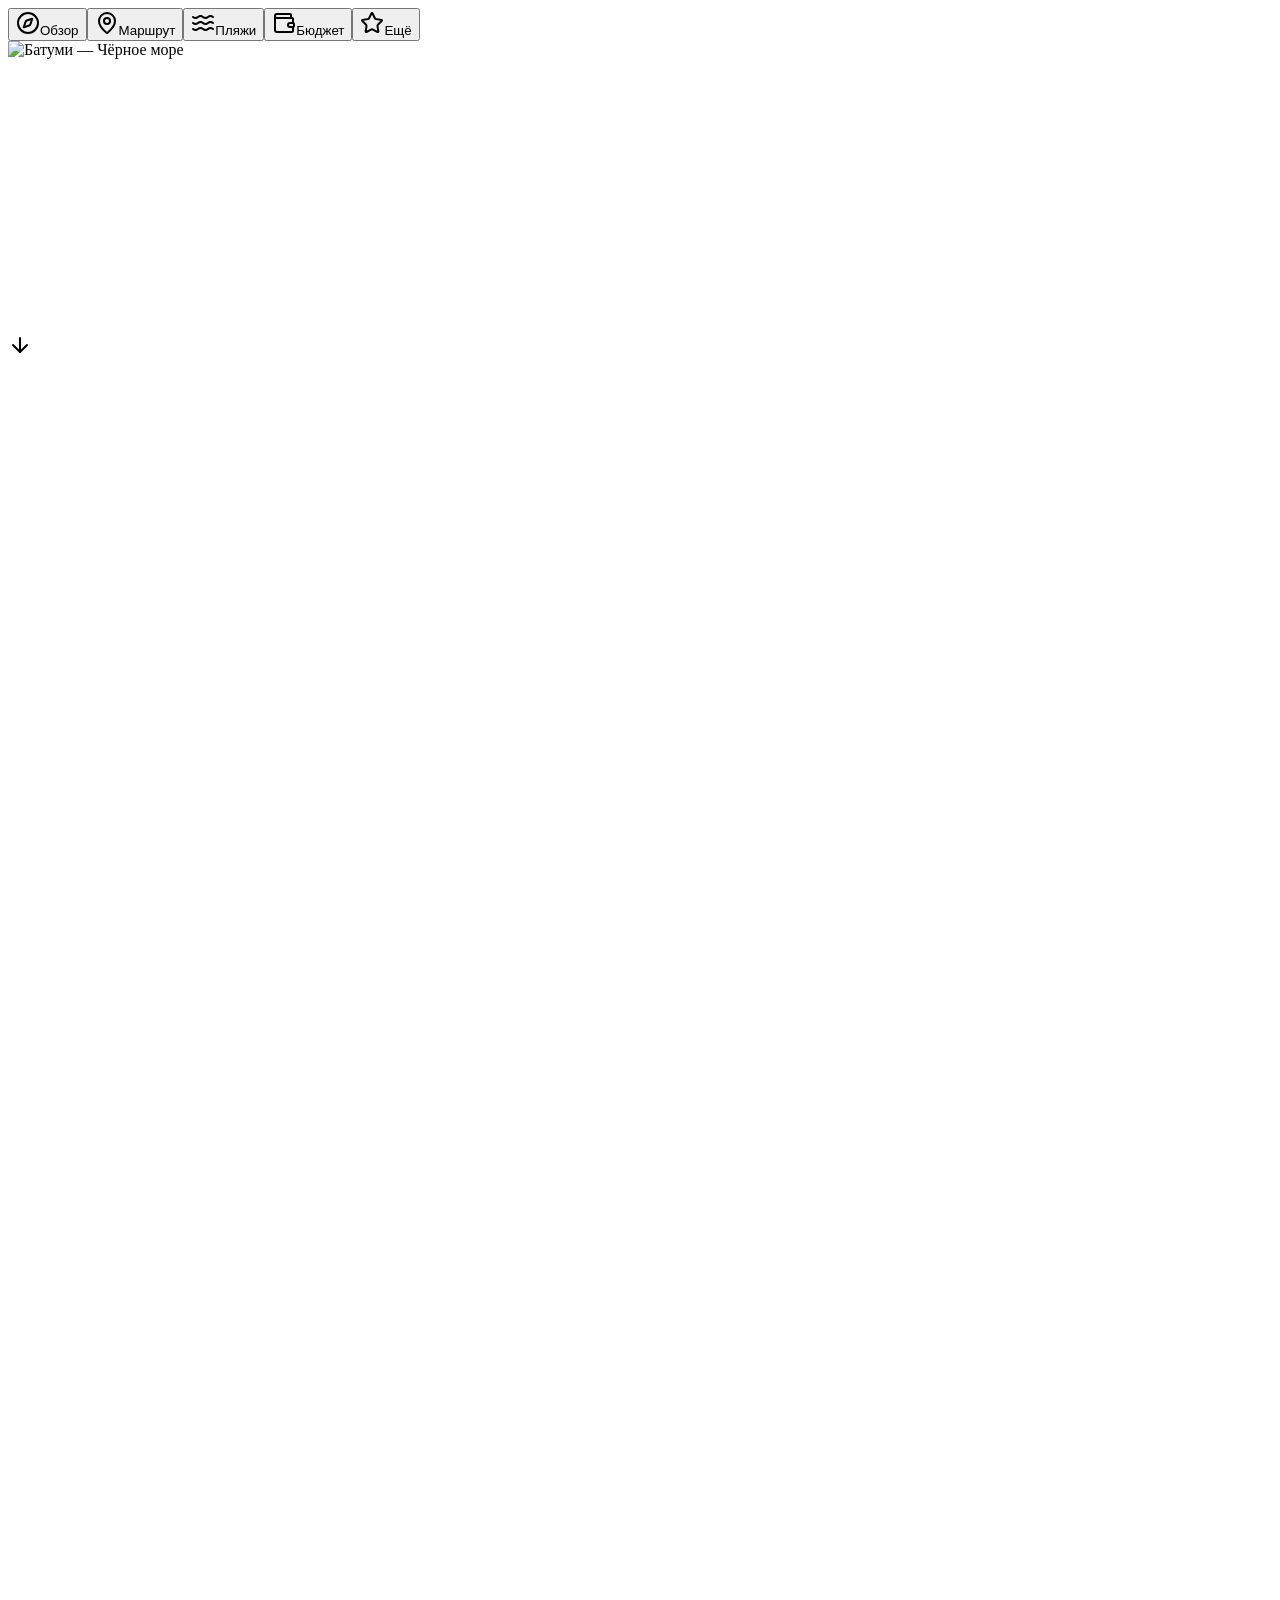
==== commit ce3f417e: "Add files via upload" ====
--- a/index.html
+++ b/index.html
@@ -1 +1 @@
-<!DOCTYPE html><!--YnDV9eLm0W_9M1fItYnSS--><html lang="ru"><head><meta charSet="utf-8"/><meta name="viewport" content="width=device-width, initial-scale=1"/><link rel="preload" href="/_next/static/media/797e433ab948586e-s.p.dbea232f.woff2" as="font" crossorigin="" type="font/woff2"/><link rel="preload" href="/_next/static/media/caa3a2e1cccd8315-s.p.853070df.woff2" as="font" crossorigin="" type="font/woff2"/><link rel="preload" as="image" href="/hero-travel.png"/><link rel="preload" as="image" href="/gonio-fortress.png"/><link rel="stylesheet" href="/_next/static/chunks/2473c16c0c2f6b5f.css" data-precedence="next"/><link rel="stylesheet" href="/_next/static/chunks/544e090b5511c827.css" data-precedence="next"/><link rel="preload" as="script" fetchPriority="low" href="/_next/static/chunks/58c60a5fa6b544da.js"/><script src="/_next/static/chunks/771dedee3f5e1621.js" async=""></script><script src="/_next/static/chunks/93cf8d9e202dfd11.js" async=""></script><script src="/_next/static/chunks/turbopack-f32afe19e0b75952.js" async=""></script><script src="/_next/static/chunks/e7f91c5178abe2c3.js" async=""></script><script src="/_next/static/chunks/4e2eb777b612813e.js" async=""></script><script src="/_next/static/chunks/2f236954d6a65e12.js" async=""></script><script src="/_next/static/chunks/c49986a32df9163c.js" async=""></script><meta name="next-size-adjust" content=""/><title>Чёрное море 2026 — Грузия + Турция | Travel Plan</title><meta name="description" content="Интерактивный маршрутный план поездки на Чёрное море для компании 3-4 человек. Грузия (Батуми, Кобулети, Уреки, Гонио) и опционально Турция (Трабзон)."/><meta name="author" content="Travel Crew"/><meta name="keywords" content="Грузия,Батуми,Чёрное море,путешествие,маршрут,Кобулети,пляж,отдых"/><meta property="og:title" content="Чёрное море 2026 — Грузия + Турция"/><meta property="og:description" content="Интерактивный план поездки на Чёрное море для компании 3-4 человек"/><meta property="og:type" content="website"/><meta name="twitter:card" content="summary_large_image"/><meta name="twitter:title" content="Чёрное море 2026 — Грузия + Турция"/><meta name="twitter:description" content="Интерактивный план поездки на Чёрное море"/><link rel="icon" href="https://z-cdn.chatglm.cn/z-ai/static/logo.svg"/><script src="/_next/static/chunks/a6dad97d9634a72d.js" noModule=""></script></head><body class="geist_a71539c9-module__T19VSG__variable geist_mono_8d43a2aa-module__8Li5zG__variable antialiased bg-background text-foreground"><div hidden=""><!--$--><!--/$--></div><script>((a,b,c,d,e,f,g,h)=>{let i=document.documentElement,j=["light","dark"];function k(b){var c;(Array.isArray(a)?a:[a]).forEach(a=>{let c="class"===a,d=c&&f?e.map(a=>f[a]||a):e;c?(i.classList.remove(...d),i.classList.add(f&&f[b]?f[b]:b)):i.setAttribute(a,b)}),c=b,h&&j.includes(c)&&(i.style.colorScheme=c)}if(d)k(d);else try{let a=localStorage.getItem(b)||c,d=g&&"system"===a?window.matchMedia("(prefers-color-scheme: dark)").matches?"dark":"light":a;k(d)}catch(a){}})("class","theme","system",null,["light","dark"],null,true,true)</script><div class="min-h-screen flex flex-col"><div class="fixed bottom-0 left-0 right-0 z-50 md:hidden"><div class="bg-white/95 dark:bg-slate-900/95 backdrop-blur-md border-t shadow-[0_-2px_10px_rgba(0,0,0,0.08)]"><div class="flex items-center justify-around h-14 px-1 safe-area-pb"><button class="flex flex-col items-center gap-0.5 px-3 py-1 rounded-lg transition-colors min-w-[48px] text-emerald-600 "><svg xmlns="http://www.w3.org/2000/svg" width="24" height="24" viewBox="0 0 24 24" fill="none" stroke="currentColor" stroke-width="2" stroke-linecap="round" stroke-linejoin="round" class="lucide lucide-compass w-4 h-4" aria-hidden="true"><path d="m16.24 7.76-1.804 5.411a2 2 0 0 1-1.265 1.265L7.76 16.24l1.804-5.411a2 2 0 0 1 1.265-1.265z"></path><circle cx="12" cy="12" r="10"></circle></svg><span class="text-[10px] font-medium">Обзор</span></button><button class="flex flex-col items-center gap-0.5 px-3 py-1 rounded-lg transition-colors min-w-[48px] text-muted-foreground "><svg xmlns="http://www.w3.org/2000/svg" width="24" height="24" viewBox="0 0 24 24" fill="none" stroke="currentColor" stroke-width="2" stroke-linecap="round" stroke-linejoin="round" class="lucide lucide-map-pin w-4 h-4" aria-hidden="true"><path d="M20 10c0 4.993-5.539 10.193-7.399 11.799a1 1 0 0 1-1.202 0C9.539 20.193 4 14.993 4 10a8 8 0 0 1 16 0"></path><circle cx="12" cy="10" r="3"></circle></svg><span class="text-[10px] font-medium">Маршрут</span></button><button class="flex flex-col items-center gap-0.5 px-3 py-1 rounded-lg transition-colors min-w-[48px] text-muted-foreground "><svg xmlns="http://www.w3.org/2000/svg" width="24" height="24" viewBox="0 0 24 24" fill="none" stroke="currentColor" stroke-width="2" stroke-linecap="round" stroke-linejoin="round" class="lucide lucide-waves w-4 h-4" aria-hidden="true"><path d="M2 6c.6.5 1.2 1 2.5 1C7 7 7 5 9.5 5c2.6 0 2.4 2 5 2 2.5 0 2.5-2 5-2 1.3 0 1.9.5 2.5 1"></path><path d="M2 12c.6.5 1.2 1 2.5 1 2.5 0 2.5-2 5-2 2.6 0 2.4 2 5 2 2.5 0 2.5-2 5-2 1.3 0 1.9.5 2.5 1"></path><path d="M2 18c.6.5 1.2 1 2.5 1 2.5 0 2.5-2 5-2 2.6 0 2.4 2 5 2 2.5 0 2.5-2 5-2 1.3 0 1.9.5 2.5 1"></path></svg><span class="text-[10px] font-medium">Пляжи</span></button><button class="flex flex-col items-center gap-0.5 px-3 py-1 rounded-lg transition-colors min-w-[48px] text-muted-foreground "><svg xmlns="http://www.w3.org/2000/svg" width="24" height="24" viewBox="0 0 24 24" fill="none" stroke="currentColor" stroke-width="2" stroke-linecap="round" stroke-linejoin="round" class="lucide lucide-wallet w-4 h-4" aria-hidden="true"><path d="M19 7V4a1 1 0 0 0-1-1H5a2 2 0 0 0 0 4h15a1 1 0 0 1 1 1v4h-3a2 2 0 0 0 0 4h3a1 1 0 0 0 1-1v-2a1 1 0 0 0-1-1"></path><path d="M3 5v14a2 2 0 0 0 2 2h15a1 1 0 0 0 1-1v-4"></path></svg><span class="text-[10px] font-medium">Бюджет</span></button><button class="flex flex-col items-center gap-0.5 px-3 py-1 rounded-lg transition-colors min-w-[48px] text-muted-foreground "><svg xmlns="http://www.w3.org/2000/svg" width="24" height="24" viewBox="0 0 24 24" fill="none" stroke="currentColor" stroke-width="2" stroke-linecap="round" stroke-linejoin="round" class="lucide lucide-star w-4 h-4" aria-hidden="true"><path d="M11.525 2.295a.53.53 0 0 1 .95 0l2.31 4.679a2.123 2.123 0 0 0 1.595 1.16l5.166.756a.53.53 0 0 1 .294.904l-3.736 3.638a2.123 2.123 0 0 0-.611 1.878l.882 5.14a.53.53 0 0 1-.771.56l-4.618-2.428a2.122 2.122 0 0 0-1.973 0L6.396 21.01a.53.53 0 0 1-.77-.56l.881-5.139a2.122 2.122 0 0 0-.611-1.879L2.16 9.795a.53.53 0 0 1 .294-.906l5.165-.755a2.122 2.122 0 0 0 1.597-1.16z"></path></svg><span class="text-[10px] font-medium">Ещё</span></button></div></div></div><section class="relative min-h-[85vh] md:min-h-[90vh] flex items-center justify-center overflow-hidden"><div class="absolute inset-0 z-0"><img src="/hero-travel.png" alt="Батуми — Чёрное море" class="w-full h-full object-cover"/><div class="absolute inset-0 bg-gradient-to-b from-black/60 via-black/40 to-black/80"></div></div><div class="relative z-10 text-center text-white px-4 max-w-3xl mx-auto"><div style="opacity:0;transform:translateY(30px)"><span data-slot="badge" class="inline-flex items-center justify-center rounded-md border font-medium w-fit whitespace-nowrap shrink-0 [&amp;&gt;svg]:size-3 gap-1 [&amp;&gt;svg]:pointer-events-none focus-visible:border-ring focus-visible:ring-ring/50 focus-visible:ring-[3px] aria-invalid:ring-destructive/20 dark:aria-invalid:ring-destructive/40 aria-invalid:border-destructive transition-[color,box-shadow] overflow-hidden [a&amp;]:hover:bg-primary/90 bg-white/20 text-white border-white/30 backdrop-blur-sm mb-4 text-sm px-4 py-1.5"><svg xmlns="http://www.w3.org/2000/svg" width="24" height="24" viewBox="0 0 24 24" fill="none" stroke="currentColor" stroke-width="2" stroke-linecap="round" stroke-linejoin="round" class="lucide lucide-tree-palm w-3.5 h-3.5 mr-1.5" aria-hidden="true"><path d="M13 8c0-2.76-2.46-5-5.5-5S2 5.24 2 8h2l1-1 1 1h4"></path><path d="M13 7.14A5.82 5.82 0 0 1 16.5 6c3.04 0 5.5 2.24 5.5 5h-3l-1-1-1 1h-3"></path><path d="M5.89 9.71c-2.15 2.15-2.3 5.47-.35 7.43l4.24-4.25.7-.7.71-.71 2.12-2.12c-1.95-1.96-5.27-1.8-7.42.35"></path><path d="M11 15.5c.5 2.5-.17 4.5-1 6.5h4c2-5.5-.5-12-1-14"></path></svg>Лето 2026 — 12 дней</span><h1 class="text-4xl md:text-6xl lg:text-7xl font-bold mb-4 leading-tight">Чёрное море<span class="block text-emerald-400">Грузия + Турция</span></h1><p class="text-lg md:text-xl text-white/80 mb-8 max-w-xl mx-auto leading-relaxed">Интерактивный маршрутный план для компании 3-4 человек. Море, горы, древние крепости и незабываемые впечатления.</p><div class="flex flex-wrap justify-center gap-3 md:gap-5 mb-10"><div class="flex items-center gap-2 bg-white/10 backdrop-blur-sm rounded-full px-4 py-2" style="opacity:0;transform:scale(0.8)"><svg xmlns="http://www.w3.org/2000/svg" width="24" height="24" viewBox="0 0 24 24" fill="none" stroke="currentColor" stroke-width="2" stroke-linecap="round" stroke-linejoin="round" class="lucide lucide-calendar w-5 h-5" aria-hidden="true"><path d="M8 2v4"></path><path d="M16 2v4"></path><rect width="18" height="18" x="3" y="4" rx="2"></rect><path d="M3 10h18"></path></svg><span class="text-sm font-medium">12 дней</span></div><div class="flex items-center gap-2 bg-white/10 backdrop-blur-sm rounded-full px-4 py-2" style="opacity:0;transform:scale(0.8)"><svg xmlns="http://www.w3.org/2000/svg" width="24" height="24" viewBox="0 0 24 24" fill="none" stroke="currentColor" stroke-width="2" stroke-linecap="round" stroke-linejoin="round" class="lucide lucide-car w-5 h-5" aria-hidden="true"><path d="M19 17h2c.6 0 1-.4 1-1v-3c0-.9-.7-1.7-1.5-1.9C18.7 10.6 16 10 16 10s-1.3-1.4-2.2-2.3c-.5-.4-1.1-.7-1.8-.7H5c-.6 0-1.1.4-1.4.9l-1.4 2.9A3.7 3.7 0 0 0 2 12v4c0 .6.4 1 1 1h2"></path><circle cx="7" cy="17" r="2"></circle><path d="M9 17h6"></path><circle cx="17" cy="17" r="2"></circle></svg><span class="text-sm font-medium">~4000 км</span></div><div class="flex items-center gap-2 bg-white/10 backdrop-blur-sm rounded-full px-4 py-2" style="opacity:0;transform:scale(0.8)"><svg xmlns="http://www.w3.org/2000/svg" width="24" height="24" viewBox="0 0 24 24" fill="none" stroke="currentColor" stroke-width="2" stroke-linecap="round" stroke-linejoin="round" class="lucide lucide-waves w-5 h-5" aria-hidden="true"><path d="M2 6c.6.5 1.2 1 2.5 1C7 7 7 5 9.5 5c2.6 0 2.4 2 5 2 2.5 0 2.5-2 5-2 1.3 0 1.9.5 2.5 1"></path><path d="M2 12c.6.5 1.2 1 2.5 1 2.5 0 2.5-2 5-2 2.6 0 2.4 2 5 2 2.5 0 2.5-2 5-2 1.3 0 1.9.5 2.5 1"></path><path d="M2 18c.6.5 1.2 1 2.5 1 2.5 0 2.5-2 5-2 2.6 0 2.4 2 5 2 2.5 0 2.5-2 5-2 1.3 0 1.9.5 2.5 1"></path></svg><span class="text-sm font-medium">7 дней у моря</span></div><div class="flex items-center gap-2 bg-white/10 backdrop-blur-sm rounded-full px-4 py-2" style="opacity:0;transform:scale(0.8)"><svg xmlns="http://www.w3.org/2000/svg" width="24" height="24" viewBox="0 0 24 24" fill="none" stroke="currentColor" stroke-width="2" stroke-linecap="round" stroke-linejoin="round" class="lucide lucide-users w-5 h-5" aria-hidden="true"><path d="M16 21v-2a4 4 0 0 0-4-4H6a4 4 0 0 0-4 4v2"></path><path d="M16 3.128a4 4 0 0 1 0 7.744"></path><path d="M22 21v-2a4 4 0 0 0-3-3.87"></path><circle cx="9" cy="7" r="4"></circle></svg><span class="text-sm font-medium">3-4 человека</span></div></div><div style="opacity:0"><button data-slot="button" class="inline-flex items-center justify-center gap-2 whitespace-nowrap text-sm font-medium transition-all disabled:pointer-events-none disabled:opacity-50 [&amp;_svg]:pointer-events-none [&amp;_svg:not([class*=&#x27;size-&#x27;])]:size-4 shrink-0 [&amp;_svg]:shrink-0 outline-none focus-visible:border-ring focus-visible:ring-ring/50 focus-visible:ring-[3px] aria-invalid:ring-destructive/20 dark:aria-invalid:ring-destructive/40 aria-invalid:border-destructive shadow-xs h-10 has-[&gt;svg]:px-4 bg-emerald-600 hover:bg-emerald-700 text-white rounded-full px-8">Смотреть маршрут<svg xmlns="http://www.w3.org/2000/svg" width="24" height="24" viewBox="0 0 24 24" fill="none" stroke="currentColor" stroke-width="2" stroke-linecap="round" stroke-linejoin="round" class="lucide lucide-arrow-down w-4 h-4 ml-2" aria-hidden="true"><path d="M12 5v14"></path><path d="m19 12-7 7-7-7"></path></svg></button></div></div></div><div class="absolute bottom-8 left-1/2 -translate-x-1/2 z-10"><svg xmlns="http://www.w3.org/2000/svg" width="24" height="24" viewBox="0 0 24 24" fill="none" stroke="currentColor" stroke-width="2" stroke-linecap="round" stroke-linejoin="round" class="lucide lucide-arrow-down w-6 h-6 text-white/50" aria-hidden="true"><path d="M12 5v14"></path><path d="m19 12-7 7-7-7"></path></svg></div></section><main class="flex-1"><section id="overview" class="scroll-mt-20 bg-background"><div class="container mx-auto px-4 py-12 md:py-16"><div class="mb-8 md:mb-10" style="opacity:0;transform:translateY(20px)"><div class="flex items-center gap-3 mb-2"><div class="p-2 rounded-lg bg-emerald-100 dark:bg-emerald-900/40"><svg xmlns="http://www.w3.org/2000/svg" width="24" height="24" viewBox="0 0 24 24" fill="none" stroke="currentColor" stroke-width="2" stroke-linecap="round" stroke-linejoin="round" class="lucide lucide-compass w-5 h-5 text-emerald-600 dark:text-emerald-400" aria-hidden="true"><path d="m16.24 7.76-1.804 5.411a2 2 0 0 1-1.265 1.265L7.76 16.24l1.804-5.411a2 2 0 0 1 1.265-1.265z"></path><circle cx="12" cy="12" r="10"></circle></svg></div><h2 class="text-2xl md:text-3xl font-bold ">Общая концепция</h2></div><p class="text-base md:text-lg max-w-2xl text-muted-foreground">Маршрут, логика и ключевые точки поездки</p></div><div style="opacity:0;transform:translateY(30px)"><div class="space-y-8"><div class="md:hidden flex items-center justify-between gap-3"><div class="flex items-center gap-1 bg-slate-100 dark:bg-slate-800 rounded-lg p-0.5"><button class="flex items-center gap-1 px-2 py-1 rounded-md text-xs font-medium transition-all bg-white dark:bg-slate-700 text-emerald-700 dark:text-emerald-400 shadow-sm"><span class="text-sm">🇷🇺</span><span>₽</span></button><button class="flex items-center gap-1 px-2 py-1 rounded-md text-xs font-medium transition-all text-muted-foreground hover:text-foreground"><span class="text-sm">🇺🇸</span><span>$</span></button><button class="flex items-center gap-1 px-2 py-1 rounded-md text-xs font-medium transition-all text-muted-foreground hover:text-foreground"><span class="text-sm">🇧🇾</span><span>Br</span></button></div><div class="w-8 h-8"></div></div><div class="grid grid-cols-2 md:grid-cols-4 gap-3"><div style="opacity:0;transform:translateY(20px)"><div data-slot="card" class="bg-card text-card-foreground flex flex-col gap-6 rounded-xl border py-6 shadow-sm text-center h-full"><div data-slot="card-content" class="px-6 pt-5 pb-4"><div class="flex justify-center mb-2 text-emerald-600"><svg xmlns="http://www.w3.org/2000/svg" width="24" height="24" viewBox="0 0 24 24" fill="none" stroke="currentColor" stroke-width="2" stroke-linecap="round" stroke-linejoin="round" class="lucide lucide-flag w-6 h-6" aria-hidden="true"><path d="M4 22V4a1 1 0 0 1 .4-.8A6 6 0 0 1 8 2c3 0 5 2 7.333 2q2 0 3.067-.8A1 1 0 0 1 20 4v10a1 1 0 0 1-.4.8A6 6 0 0 1 16 16c-3 0-5-2-8-2a6 6 0 0 0-4 1.528"></path></svg></div><p class="text-xs text-muted-foreground">Старт</p><p class="text-lg font-bold">Москва</p><p class="text-xs text-muted-foreground">Дорога на машине</p></div></div></div><div style="opacity:0;transform:translateY(20px)"><div data-slot="card" class="bg-card text-card-foreground flex flex-col gap-6 rounded-xl border py-6 shadow-sm text-center h-full"><div data-slot="card-content" class="px-6 pt-5 pb-4"><div class="flex justify-center mb-2 text-emerald-600"><svg xmlns="http://www.w3.org/2000/svg" width="24" height="24" viewBox="0 0 24 24" fill="none" stroke="currentColor" stroke-width="2" stroke-linecap="round" stroke-linejoin="round" class="lucide lucide-waves w-6 h-6" aria-hidden="true"><path d="M2 6c.6.5 1.2 1 2.5 1C7 7 7 5 9.5 5c2.6 0 2.4 2 5 2 2.5 0 2.5-2 5-2 1.3 0 1.9.5 2.5 1"></path><path d="M2 12c.6.5 1.2 1 2.5 1 2.5 0 2.5-2 5-2 2.6 0 2.4 2 5 2 2.5 0 2.5-2 5-2 1.3 0 1.9.5 2.5 1"></path><path d="M2 18c.6.5 1.2 1 2.5 1 2.5 0 2.5-2 5-2 2.6 0 2.4 2 5 2 2.5 0 2.5-2 5-2 1.3 0 1.9.5 2.5 1"></path></svg></div><p class="text-xs text-muted-foreground">Цель</p><p class="text-lg font-bold">Чёрное море</p><p class="text-xs text-muted-foreground">7 дней у воды</p></div></div></div><div style="opacity:0;transform:translateY(20px)"><div data-slot="card" class="bg-card text-card-foreground flex flex-col gap-6 rounded-xl border py-6 shadow-sm text-center h-full"><div data-slot="card-content" class="px-6 pt-5 pb-4"><div class="flex justify-center mb-2 text-emerald-600"><svg xmlns="http://www.w3.org/2000/svg" width="24" height="24" viewBox="0 0 24 24" fill="none" stroke="currentColor" stroke-width="2" stroke-linecap="round" stroke-linejoin="round" class="lucide lucide-calendar w-6 h-6" aria-hidden="true"><path d="M8 2v4"></path><path d="M16 2v4"></path><rect width="18" height="18" x="3" y="4" rx="2"></rect><path d="M3 10h18"></path></svg></div><p class="text-xs text-muted-foreground">Длительность</p><p class="text-lg font-bold">12 дней</p><p class="text-xs text-muted-foreground">До 14 с Турцией</p></div></div></div><div style="opacity:0;transform:translateY(20px)"><div data-slot="card" class="bg-card text-card-foreground flex flex-col gap-6 rounded-xl border py-6 shadow-sm text-center h-full"><div data-slot="card-content" class="px-6 pt-5 pb-4"><div class="flex justify-center mb-2 text-emerald-600"><svg xmlns="http://www.w3.org/2000/svg" width="24" height="24" viewBox="0 0 24 24" fill="none" stroke="currentColor" stroke-width="2" stroke-linecap="round" stroke-linejoin="round" class="lucide lucide-wallet w-6 h-6" aria-hidden="true"><path d="M19 7V4a1 1 0 0 0-1-1H5a2 2 0 0 0 0 4h15a1 1 0 0 1 1 1v4h-3a2 2 0 0 0 0 4h3a1 1 0 0 0 1-1v-2a1 1 0 0 0-1-1"></path><path d="M3 5v14a2 2 0 0 0 2 2h15a1 1 0 0 0 1-1v-4"></path></svg></div><p class="text-xs text-muted-foreground">Бюджет</p><p class="text-lg font-bold">103 450 ₽</p><p class="text-xs text-muted-foreground">комфорт / чел</p></div></div></div></div><div data-slot="card" class="bg-card text-card-foreground flex flex-col gap-6 rounded-xl border py-6 shadow-sm"><div data-slot="card-content" class="px-6 pt-6"><h3 class="text-base font-semibold mb-4 flex items-center gap-2"><svg xmlns="http://www.w3.org/2000/svg" width="24" height="24" viewBox="0 0 24 24" fill="none" stroke="currentColor" stroke-width="2" stroke-linecap="round" stroke-linejoin="round" class="lucide lucide-map-pin w-4 h-4 text-emerald-600" aria-hidden="true"><path d="M20 10c0 4.993-5.539 10.193-7.399 11.799a1 1 0 0 1-1.202 0C9.539 20.193 4 14.993 4 10a8 8 0 0 1 16 0"></path><circle cx="12" cy="10" r="3"></circle></svg>Логика маршрута</h3><p class="text-sm text-muted-foreground mb-6 leading-relaxed">Маршрут построен по принципу «от большого города к спокойному морю»: Москва → Кавказ → Тбилиси (культурный старт) → Батуми (знакомство с побережьем) → Кобулети (основная пляжная база) → экскурсии к уникальным пляжам и крепостям. Опционально — заезд в Турцию через границу Сарпи.</p><div class="flex flex-wrap gap-1.5"><div class="flex items-center gap-1"><span data-slot="badge" class="inline-flex items-center justify-center rounded-md border font-medium w-fit whitespace-nowrap shrink-0 [&amp;&gt;svg]:size-3 [&amp;&gt;svg]:pointer-events-none focus-visible:border-ring focus-visible:ring-ring/50 focus-visible:ring-[3px] aria-invalid:ring-destructive/20 dark:aria-invalid:ring-destructive/40 aria-invalid:border-destructive transition-[color,box-shadow] overflow-hidden border-transparent [a&amp;]:hover:bg-secondary/90 bg-emerald-500 text-white gap-1 text-xs px-2 py-0.5">🇷🇺<!-- --> <!-- -->Москва</span><span class="text-muted-foreground text-xs">→</span></div><div class="flex items-center gap-1"><span data-slot="badge" class="inline-flex items-center justify-center rounded-md border font-medium w-fit whitespace-nowrap shrink-0 [&amp;&gt;svg]:size-3 [&amp;&gt;svg]:pointer-events-none focus-visible:border-ring focus-visible:ring-ring/50 focus-visible:ring-[3px] aria-invalid:ring-destructive/20 dark:aria-invalid:ring-destructive/40 aria-invalid:border-destructive transition-[color,box-shadow] overflow-hidden border-transparent [a&amp;]:hover:bg-secondary/90 bg-slate-200 text-slate-600 dark:bg-slate-700 dark:text-slate-300 gap-1 text-xs px-2 py-0.5">🏔️<!-- --> <!-- -->Владикавказ</span><span class="text-muted-foreground text-xs">→</span></div><div class="flex items-center gap-1"><span data-slot="badge" class="inline-flex items-center justify-center rounded-md border font-medium w-fit whitespace-nowrap shrink-0 [&amp;&gt;svg]:size-3 [&amp;&gt;svg]:pointer-events-none focus-visible:border-ring focus-visible:ring-ring/50 focus-visible:ring-[3px] aria-invalid:ring-destructive/20 dark:aria-invalid:ring-destructive/40 aria-invalid:border-destructive transition-[color,box-shadow] overflow-hidden border-transparent [a&amp;]:hover:bg-secondary/90 bg-amber-100 text-amber-700 dark:bg-amber-900/40 dark:text-amber-400 gap-1 text-xs px-2 py-0.5">🏛️<!-- --> <!-- -->Тбилиси</span><span class="text-muted-foreground text-xs">→</span></div><div class="flex items-center gap-1"><span data-slot="badge" class="inline-flex items-center justify-center rounded-md border font-medium w-fit whitespace-nowrap shrink-0 [&amp;&gt;svg]:size-3 [&amp;&gt;svg]:pointer-events-none focus-visible:border-ring focus-visible:ring-ring/50 focus-visible:ring-[3px] aria-invalid:ring-destructive/20 dark:aria-invalid:ring-destructive/40 aria-invalid:border-destructive transition-[color,box-shadow] overflow-hidden border-transparent [a&amp;]:hover:bg-secondary/90 bg-amber-100 text-amber-700 dark:bg-amber-900/40 dark:text-amber-400 gap-1 text-xs px-2 py-0.5">🌃<!-- --> <!-- -->Батуми</span><span class="text-muted-foreground text-xs">→</span></div><div class="flex items-center gap-1"><span data-slot="badge" class="inline-flex items-center justify-center rounded-md border font-medium w-fit whitespace-nowrap shrink-0 [&amp;&gt;svg]:size-3 [&amp;&gt;svg]:pointer-events-none focus-visible:border-ring focus-visible:ring-ring/50 focus-visible:ring-[3px] aria-invalid:ring-destructive/20 dark:aria-invalid:ring-destructive/40 aria-invalid:border-destructive transition-[color,box-shadow] overflow-hidden border-transparent [a&amp;]:hover:bg-secondary/90 bg-cyan-100 text-cyan-700 dark:bg-cyan-900/40 dark:text-cyan-400 gap-1 text-xs px-2 py-0.5">🏖️<!-- --> <!-- -->Кобулети</span><span class="text-muted-foreground text-xs">→</span></div><div class="flex items-center gap-1"><span data-slot="badge" class="inline-flex items-center justify-center rounded-md border font-medium w-fit whitespace-nowrap shrink-0 [&amp;&gt;svg]:size-3 [&amp;&gt;svg]:pointer-events-none focus-visible:border-ring focus-visible:ring-ring/50 focus-visible:ring-[3px] aria-invalid:ring-destructive/20 dark:aria-invalid:ring-destructive/40 aria-invalid:border-destructive transition-[color,box-shadow] overflow-hidden border-transparent [a&amp;]:hover:bg-secondary/90 bg-cyan-100 text-cyan-700 dark:bg-cyan-900/40 dark:text-cyan-400 gap-1 text-xs px-2 py-0.5">⚫<!-- --> <!-- -->Уреки</span><span class="text-muted-foreground text-xs">→</span></div><div class="flex items-center gap-1"><span data-slot="badge" class="inline-flex items-center justify-center rounded-md border font-medium w-fit whitespace-nowrap shrink-0 [&amp;&gt;svg]:size-3 [&amp;&gt;svg]:pointer-events-none focus-visible:border-ring focus-visible:ring-ring/50 focus-visible:ring-[3px] aria-invalid:ring-destructive/20 dark:aria-invalid:ring-destructive/40 aria-invalid:border-destructive transition-[color,box-shadow] overflow-hidden border-transparent [a&amp;]:hover:bg-secondary/90 bg-cyan-100 text-cyan-700 dark:bg-cyan-900/40 dark:text-cyan-400 gap-1 text-xs px-2 py-0.5">🌊<!-- --> <!-- -->Квариати</span><span class="text-muted-foreground text-xs">→</span></div><div class="flex items-center gap-1"><span data-slot="badge" class="inline-flex items-center justify-center rounded-md border font-medium w-fit whitespace-nowrap shrink-0 [&amp;&gt;svg]:size-3 [&amp;&gt;svg]:pointer-events-none focus-visible:border-ring focus-visible:ring-ring/50 focus-visible:ring-[3px] aria-invalid:ring-destructive/20 dark:aria-invalid:ring-destructive/40 aria-invalid:border-destructive transition-[color,box-shadow] overflow-hidden border-transparent [a&amp;]:hover:bg-secondary/90 bg-amber-100 text-amber-700 dark:bg-amber-900/40 dark:text-amber-400 gap-1 text-xs px-2 py-0.5">🏰<!-- --> <!-- -->Гонио</span><span class="text-muted-foreground text-xs">→</span></div><div class="flex items-center gap-1"><span data-slot="badge" class="inline-flex items-center justify-center rounded-md font-medium w-fit whitespace-nowrap shrink-0 [&amp;&gt;svg]:size-3 [&amp;&gt;svg]:pointer-events-none focus-visible:border-ring focus-visible:ring-ring/50 focus-visible:ring-[3px] aria-invalid:ring-destructive/20 dark:aria-invalid:ring-destructive/40 aria-invalid:border-destructive transition-[color,box-shadow] overflow-hidden [a&amp;]:hover:bg-secondary/90 bg-red-50 text-red-600 border border-dashed border-red-300 dark:bg-red-900/20 dark:text-red-400 dark:border-red-700 gap-1 text-xs px-2 py-0.5">🇹🇷<!-- --> <!-- -->Турция*</span></div></div></div></div><div class="grid grid-cols-1 md:grid-cols-2 gap-4"><div data-slot="card" class="text-card-foreground flex flex-col gap-6 rounded-xl border py-6 shadow-sm bg-emerald-50 dark:bg-emerald-950/30 border-emerald-200 dark:border-emerald-800"><div data-slot="card-content" class="px-6 pt-5"><h3 class="text-sm font-semibold text-emerald-800 dark:text-emerald-300 mb-2 flex items-center gap-2"><svg xmlns="http://www.w3.org/2000/svg" width="24" height="24" viewBox="0 0 24 24" fill="none" stroke="currentColor" stroke-width="2" stroke-linecap="round" stroke-linejoin="round" class="lucide lucide-waves w-4 h-4" aria-hidden="true"><path d="M2 6c.6.5 1.2 1 2.5 1C7 7 7 5 9.5 5c2.6 0 2.4 2 5 2 2.5 0 2.5-2 5-2 1.3 0 1.9.5 2.5 1"></path><path d="M2 12c.6.5 1.2 1 2.5 1 2.5 0 2.5-2 5-2 2.6 0 2.4 2 5 2 2.5 0 2.5-2 5-2 1.3 0 1.9.5 2.5 1"></path><path d="M2 18c.6.5 1.2 1 2.5 1 2.5 0 2.5-2 5-2 2.6 0 2.4 2 5 2 2.5 0 2.5-2 5-2 1.3 0 1.9.5 2.5 1"></path></svg> Приоритет: море и пляж</h3><p class="text-sm text-emerald-700 dark:text-emerald-400 leading-relaxed">7 из 12 дней — непосредственно у моря. Кобулети как основная база для длительного пляжного отдыха + экскурсии к уникальным точкам побережья (Уреки, Квариати, Гонио).</p></div></div><div data-slot="card" class="text-card-foreground flex flex-col gap-6 rounded-xl border py-6 shadow-sm bg-amber-50 dark:bg-amber-950/30 border-amber-200 dark:border-amber-800"><div data-slot="card-content" class="px-6 pt-5"><h3 class="text-sm font-semibold text-amber-800 dark:text-amber-300 mb-2 flex items-center gap-2"><svg xmlns="http://www.w3.org/2000/svg" width="24" height="24" viewBox="0 0 24 24" fill="none" stroke="currentColor" stroke-width="2" stroke-linecap="round" stroke-linejoin="round" class="lucide lucide-compass w-4 h-4" aria-hidden="true"><path d="m16.24 7.76-1.804 5.411a2 2 0 0 1-1.265 1.265L7.76 16.24l1.804-5.411a2 2 0 0 1 1.265-1.265z"></path><circle cx="12" cy="12" r="10"></circle></svg> Гибкость маршрута</h3><p class="text-sm text-amber-700 dark:text-amber-400 leading-relaxed">Каждый блок маршрута можно убрать или добавить без слома логики. Не хотите Тбилиси? Едьте напрямую к морю. Хотите Турцию? +2 дня. Больше пляжа? Увеличьте Кобулети.</p></div></div></div><div><h3 class="text-base font-semibold mb-4 flex items-center gap-2"><svg xmlns="http://www.w3.org/2000/svg" width="24" height="24" viewBox="0 0 24 24" fill="none" stroke="currentColor" stroke-width="2" stroke-linecap="round" stroke-linejoin="round" class="lucide lucide-map-pin w-4 h-4 text-emerald-600" aria-hidden="true"><path d="M20 10c0 4.993-5.539 10.193-7.399 11.799a1 1 0 0 1-1.202 0C9.539 20.193 4 14.993 4 10a8 8 0 0 1 16 0"></path><circle cx="12" cy="10" r="3"></circle></svg> Ключевые локации</h3><div class="grid grid-cols-1 sm:grid-cols-2 lg:grid-cols-3 gap-3"><div style="opacity:0;transform:scale(0.95)"><div data-slot="card" class="bg-card text-card-foreground flex flex-col gap-6 rounded-xl border py-6 shadow-sm h-full hover:shadow-md transition-shadow"><div data-slot="card-content" class="px-6 pt-4 pb-3"><div class="flex items-center gap-2 mb-2"><span class="text-xl">🏛️</span><div><p class="text-sm font-semibold">Тбилиси</p><p class="text-xs text-muted-foreground">1-2 дня</p></div></div><p class="text-xs text-muted-foreground leading-relaxed line-clamp-2">Это не просто транзитный пункт — Тбилиси заслуживает как минимум дня. Город сам по себе является достопримечательностью, и первый контакт с Грузией здесь незабываемый. Для компании 3-4 человек — отличный шанс устроить вечернюю прогулку по Старому городу с ужином в настоящем грузинском ресторане.</p></div></div></div><div style="opacity:0;transform:scale(0.95)"><div data-slot="card" class="bg-card text-card-foreground flex flex-col gap-6 rounded-xl border py-6 shadow-sm h-full hover:shadow-md transition-shadow"><div data-slot="card-content" class="px-6 pt-4 pb-3"><div class="flex items-center gap-2 mb-2"><span class="text-xl">🌃</span><div><p class="text-sm font-semibold">Батуми</p><p class="text-xs text-muted-foreground">2-3 дня</p></div></div><p class="text-xs text-muted-foreground leading-relaxed line-clamp-2">Батуми — это контраст: городская инфраструктура + море. Для компании из 3-4 человек это идеальная база: днём пляж, вечером прогулки по набережной, ночью бары и рестораны. Здесь есть всё: от элитных пляжных клубов до тихих улочек Старого Батуми.</p></div></div></div><div style="opacity:0;transform:scale(0.95)"><div data-slot="card" class="bg-card text-card-foreground flex flex-col gap-6 rounded-xl border py-6 shadow-sm h-full hover:shadow-md transition-shadow"><div data-slot="card-content" class="px-6 pt-4 pb-3"><div class="flex items-center gap-2 mb-2"><span class="text-xl">🏖️</span><div><p class="text-sm font-semibold">Кобулети</p><p class="text-xs text-muted-foreground">3-5 дней</p></div></div><p class="text-xs text-muted-foreground leading-relaxed line-clamp-2">Золотая середина: море рядом, шумного Батуми нет, но всё необходимое есть. Для компании 3-4 человек, которая хочет основного — пляжного отдыха — Кобулети это оптимальная база. Аренда квартиры обойдётся значительно дешевле, чем в Батуми.</p></div></div></div><div style="opacity:0;transform:scale(0.95)"><div data-slot="card" class="bg-card text-card-foreground flex flex-col gap-6 rounded-xl border py-6 shadow-sm h-full hover:shadow-md transition-shadow"><div data-slot="card-content" class="px-6 pt-4 pb-3"><div class="flex items-center gap-2 mb-2"><span class="text-xl">⚫</span><div><p class="text-sm font-semibold">Уреки</p><p class="text-xs text-muted-foreground">0.5-1 день (экскурсия)</p></div></div><p class="text-xs text-muted-foreground leading-relaxed line-clamp-2">Посмотреть на уникальный чёрный пляж стоит хотя бы ради любопытства. Магнитный песок — это действительно интересно, и он действительно тёплый. На полдня-день сюда стоит приехать из Кобулети или Батуми.</p></div></div></div><div style="opacity:0;transform:scale(0.95)"><div data-slot="card" class="bg-card text-card-foreground flex flex-col gap-6 rounded-xl border py-6 shadow-sm h-full hover:shadow-md transition-shadow"><div data-slot="card-content" class="px-6 pt-4 pb-3"><div class="flex items-center gap-2 mb-2"><span class="text-xl">🏰</span><div><p class="text-sm font-semibold">Гонио</p><p class="text-xs text-muted-foreground">1-2 дня</p></div></div><p class="text-xs text-muted-foreground leading-relaxed line-clamp-2">Идеальная точка на юге побережья: крепость для осмотра + чистый пляж для отдыха. Находится в 12 км от Батуми и 4 км от турецкой границы — это самое южное поселение Грузии.</p></div></div></div><div style="opacity:0;transform:scale(0.95)"><div data-slot="card" class="bg-card text-card-foreground flex flex-col gap-6 rounded-xl border py-6 shadow-sm h-full hover:shadow-md transition-shadow"><div data-slot="card-content" class="px-6 pt-4 pb-3"><div class="flex items-center gap-2 mb-2"><span class="text-xl">🌊</span><div><p class="text-sm font-semibold">Квариати</p><p class="text-xs text-muted-foreground">1 день (экскурсия)</p></div></div><p class="text-xs text-muted-foreground leading-relaxed line-clamp-2">Самое чистое море — это главный аргумент. Если приоритет — качество воды и уединённость, Квариати выигрывает у Батуми и Кобулети. Для компании 3-4 человек это место для «настоящего» пляжного дня.</p></div></div></div><div style="opacity:0;transform:scale(0.95)"><div data-slot="card" class="bg-card text-card-foreground flex flex-col gap-6 rounded-xl border py-6 shadow-sm h-full hover:shadow-md transition-shadow"><div data-slot="card-content" class="px-6 pt-4 pb-3"><div class="flex items-center gap-2 mb-2"><span class="text-xl">🕌</span><div><p class="text-sm font-semibold">Трабзон</p><p class="text-xs text-muted-foreground">1-2 дня (опционально)</p></div></div><p class="text-xs text-muted-foreground leading-relaxed line-clamp-2">Если решаете заехать в Турцию — Трабзон это логичная первая точка. Всего 205 км от Батуми (3 часа езды). Монастырь Сумела — это must-see, он того стоит.</p></div></div></div><div style="opacity:0;transform:scale(0.95)"><div data-slot="card" class="bg-card text-card-foreground flex flex-col gap-6 rounded-xl border py-6 shadow-sm h-full hover:shadow-md transition-shadow"><div data-slot="card-content" class="px-6 pt-4 pb-3"><div class="flex items-center gap-2 mb-2"><span class="text-xl">🍵</span><div><p class="text-sm font-semibold">Ризе</p><p class="text-xs text-muted-foreground">0.5-1 день (опционально)</p></div></div><p class="text-xs text-muted-foreground leading-relaxed line-clamp-2">Если уже в Турции — стоит проехать ещё 80 км от Трабзона. Чайные плантации — это нечто. Для любителей природы и нетуристической Турции.</p></div></div></div></div></div></div></div></div></section><section id="route" class="scroll-mt-20 bg-background"><div class="container mx-auto px-4 py-12 md:py-16"><div class="mb-8 md:mb-10" style="opacity:0;transform:translateY(20px)"><div class="flex items-center gap-3 mb-2"><div class="p-2 rounded-lg bg-emerald-100 dark:bg-emerald-900/40"><svg xmlns="http://www.w3.org/2000/svg" width="24" height="24" viewBox="0 0 24 24" fill="none" stroke="currentColor" stroke-width="2" stroke-linecap="round" stroke-linejoin="round" class="lucide lucide-map-pin w-5 h-5 text-emerald-600 dark:text-emerald-400" aria-hidden="true"><path d="M20 10c0 4.993-5.539 10.193-7.399 11.799a1 1 0 0 1-1.202 0C9.539 20.193 4 14.993 4 10a8 8 0 0 1 16 0"></path><circle cx="12" cy="10" r="3"></circle></svg></div><h2 class="text-2xl md:text-3xl font-bold ">Маршрут по дням</h2></div><p class="text-base md:text-lg max-w-2xl text-muted-foreground">12 дней: от Москвы до Чёрного моря и обратно. Нажмите на каждый день для деталей.</p></div><div style="opacity:0;transform:translateY(30px)"><div class="space-y-4"><div style="opacity:0;transform:translateX(-20px)"><div data-slot="card" class="bg-card text-card-foreground flex flex-col gap-6 rounded-xl border py-6 shadow-sm cursor-pointer transition-all duration-300 hover:shadow-lg"><div data-slot="card-header" class="@container/card-header grid auto-rows-min grid-rows-[auto_auto] items-start gap-1.5 px-6 has-data-[slot=card-action]:grid-cols-[1fr_auto] [.border-b]:pb-6 pb-3"><div class="flex items-start justify-between gap-3"><div class="flex items-start gap-3 flex-1 min-w-0"><div class="flex-shrink-0 w-12 h-12 rounded-xl bg-emerald-100 dark:bg-emerald-900/40 flex items-center justify-center"><span class="text-lg font-bold text-emerald-700 dark:text-emerald-400">1</span></div><div class="min-w-0 flex-1"><div class="flex flex-wrap items-center gap-2 mb-1"><div data-slot="card-title" class="font-semibold text-base md:text-lg leading-tight">Москва — Владикавказ</div><span data-slot="badge" class="inline-flex items-center justify-center rounded-md border px-2 py-0.5 font-medium w-fit whitespace-nowrap shrink-0 [&amp;&gt;svg]:size-3 [&amp;&gt;svg]:pointer-events-none focus-visible:border-ring focus-visible:ring-ring/50 focus-visible:ring-[3px] aria-invalid:ring-destructive/20 dark:aria-invalid:ring-destructive/40 aria-invalid:border-destructive transition-[color,box-shadow] overflow-hidden border-transparent text-secondary-foreground [a&amp;]:hover:bg-secondary/90 bg-slate-100 dark:bg-slate-800 dark:text-slate-300 gap-1 text-xs"><svg xmlns="http://www.w3.org/2000/svg" width="24" height="24" viewBox="0 0 24 24" fill="none" stroke="currentColor" stroke-width="2" stroke-linecap="round" stroke-linejoin="round" class="lucide lucide-car w-3 h-3" aria-hidden="true"><path d="M19 17h2c.6 0 1-.4 1-1v-3c0-.9-.7-1.7-1.5-1.9C18.7 10.6 16 10 16 10s-1.3-1.4-2.2-2.3c-.5-.4-1.1-.7-1.8-.7H5c-.6 0-1.1.4-1.4.9l-1.4 2.9A3.7 3.7 0 0 0 2 12v4c0 .6.4 1 1 1h2"></path><circle cx="7" cy="17" r="2"></circle><path d="M9 17h6"></path><circle cx="17" cy="17" r="2"></circle></svg>Транзит</span></div><div class="flex flex-wrap items-center gap-x-4 gap-y-1 text-sm text-muted-foreground"><span class="flex items-center gap-1"><svg xmlns="http://www.w3.org/2000/svg" width="24" height="24" viewBox="0 0 24 24" fill="none" stroke="currentColor" stroke-width="2" stroke-linecap="round" stroke-linejoin="round" class="lucide lucide-map-pin w-3.5 h-3.5" aria-hidden="true"><path d="M20 10c0 4.993-5.539 10.193-7.399 11.799a1 1 0 0 1-1.202 0C9.539 20.193 4 14.993 4 10a8 8 0 0 1 16 0"></path><circle cx="12" cy="10" r="3"></circle></svg>~1500 км</span><span class="flex items-center gap-1"><svg xmlns="http://www.w3.org/2000/svg" width="24" height="24" viewBox="0 0 24 24" fill="none" stroke="currentColor" stroke-width="2" stroke-linecap="round" stroke-linejoin="round" class="lucide lucide-clock w-3.5 h-3.5" aria-hidden="true"><path d="M12 6v6l4 2"></path><circle cx="12" cy="12" r="10"></circle></svg>18-20 часов (с остановками)</span><span class="flex items-center gap-1"><svg xmlns="http://www.w3.org/2000/svg" width="24" height="24" viewBox="0 0 24 24" fill="none" stroke="currentColor" stroke-width="2" stroke-linecap="round" stroke-linejoin="round" class="lucide lucide-car w-3.5 h-3.5" aria-hidden="true"><path d="M19 17h2c.6 0 1-.4 1-1v-3c0-.9-.7-1.7-1.5-1.9C18.7 10.6 16 10 16 10s-1.3-1.4-2.2-2.3c-.5-.4-1.1-.7-1.8-.7H5c-.6 0-1.1.4-1.4.9l-1.4 2.9A3.7 3.7 0 0 0 2 12v4c0 .6.4 1 1 1h2"></path><circle cx="7" cy="17" r="2"></circle><path d="M9 17h6"></path><circle cx="17" cy="17" r="2"></circle></svg>Москва<!-- --> → <!-- -->Владикавказ</span></div></div></div><div class="flex-shrink-0 mt-1"><svg xmlns="http://www.w3.org/2000/svg" width="24" height="24" viewBox="0 0 24 24" fill="none" stroke="currentColor" stroke-width="2" stroke-linecap="round" stroke-linejoin="round" class="lucide lucide-chevron-down w-5 h-5 text-muted-foreground" aria-hidden="true"><path d="m6 9 6 6 6-6"></path></svg></div></div></div></div></div><div style="opacity:0;transform:translateX(-20px)"><div data-slot="card" class="bg-card text-card-foreground flex flex-col gap-6 rounded-xl border py-6 shadow-sm cursor-pointer transition-all duration-300 hover:shadow-lg"><div data-slot="card-header" class="@container/card-header grid auto-rows-min grid-rows-[auto_auto] items-start gap-1.5 px-6 has-data-[slot=card-action]:grid-cols-[1fr_auto] [.border-b]:pb-6 pb-3"><div class="flex items-start justify-between gap-3"><div class="flex items-start gap-3 flex-1 min-w-0"><div class="flex-shrink-0 w-12 h-12 rounded-xl bg-emerald-100 dark:bg-emerald-900/40 flex items-center justify-center"><span class="text-lg font-bold text-emerald-700 dark:text-emerald-400">2</span></div><div class="min-w-0 flex-1"><div class="flex flex-wrap items-center gap-2 mb-1"><div data-slot="card-title" class="font-semibold text-base md:text-lg leading-tight">Владикавказ — Верхний Ларс — Тбилиси</div><span data-slot="badge" class="inline-flex items-center justify-center rounded-md border px-2 py-0.5 font-medium w-fit whitespace-nowrap shrink-0 [&amp;&gt;svg]:size-3 [&amp;&gt;svg]:pointer-events-none focus-visible:border-ring focus-visible:ring-ring/50 focus-visible:ring-[3px] aria-invalid:ring-destructive/20 dark:aria-invalid:ring-destructive/40 aria-invalid:border-destructive transition-[color,box-shadow] overflow-hidden border-transparent [a&amp;]:hover:bg-secondary/90 bg-emerald-100 dark:bg-emerald-900/40 text-emerald-700 dark:text-emerald-400 gap-1 text-xs"><svg xmlns="http://www.w3.org/2000/svg" width="24" height="24" viewBox="0 0 24 24" fill="none" stroke="currentColor" stroke-width="2" stroke-linecap="round" stroke-linejoin="round" class="lucide lucide-mountain w-3 h-3" aria-hidden="true"><path d="m8 3 4 8 5-5 5 15H2L8 3z"></path></svg>Приключение</span></div><div class="flex flex-wrap items-center gap-x-4 gap-y-1 text-sm text-muted-foreground"><span class="flex items-center gap-1"><svg xmlns="http://www.w3.org/2000/svg" width="24" height="24" viewBox="0 0 24 24" fill="none" stroke="currentColor" stroke-width="2" stroke-linecap="round" stroke-linejoin="round" class="lucide lucide-map-pin w-3.5 h-3.5" aria-hidden="true"><path d="M20 10c0 4.993-5.539 10.193-7.399 11.799a1 1 0 0 1-1.202 0C9.539 20.193 4 14.993 4 10a8 8 0 0 1 16 0"></path><circle cx="12" cy="10" r="3"></circle></svg>~500 км</span><span class="flex items-center gap-1"><svg xmlns="http://www.w3.org/2000/svg" width="24" height="24" viewBox="0 0 24 24" fill="none" stroke="currentColor" stroke-width="2" stroke-linecap="round" stroke-linejoin="round" class="lucide lucide-clock w-3.5 h-3.5" aria-hidden="true"><path d="M12 6v6l4 2"></path><circle cx="12" cy="12" r="10"></circle></svg>8-10 часов (с границей и остановками)</span><span class="flex items-center gap-1"><svg xmlns="http://www.w3.org/2000/svg" width="24" height="24" viewBox="0 0 24 24" fill="none" stroke="currentColor" stroke-width="2" stroke-linecap="round" stroke-linejoin="round" class="lucide lucide-car w-3.5 h-3.5" aria-hidden="true"><path d="M19 17h2c.6 0 1-.4 1-1v-3c0-.9-.7-1.7-1.5-1.9C18.7 10.6 16 10 16 10s-1.3-1.4-2.2-2.3c-.5-.4-1.1-.7-1.8-.7H5c-.6 0-1.1.4-1.4.9l-1.4 2.9A3.7 3.7 0 0 0 2 12v4c0 .6.4 1 1 1h2"></path><circle cx="7" cy="17" r="2"></circle><path d="M9 17h6"></path><circle cx="17" cy="17" r="2"></circle></svg>Владикавказ<!-- --> → <!-- -->Тбилиси</span></div></div></div><div class="flex-shrink-0 mt-1"><svg xmlns="http://www.w3.org/2000/svg" width="24" height="24" viewBox="0 0 24 24" fill="none" stroke="currentColor" stroke-width="2" stroke-linecap="round" stroke-linejoin="round" class="lucide lucide-chevron-down w-5 h-5 text-muted-foreground" aria-hidden="true"><path d="m6 9 6 6 6-6"></path></svg></div></div></div></div></div><div style="opacity:0;transform:translateX(-20px)"><div data-slot="card" class="bg-card text-card-foreground flex flex-col gap-6 rounded-xl border py-6 shadow-sm cursor-pointer transition-all duration-300 hover:shadow-lg"><div data-slot="card-header" class="@container/card-header grid auto-rows-min grid-rows-[auto_auto] items-start gap-1.5 px-6 has-data-[slot=card-action]:grid-cols-[1fr_auto] [.border-b]:pb-6 pb-3"><div class="flex items-start justify-between gap-3"><div class="flex items-start gap-3 flex-1 min-w-0"><div class="flex-shrink-0 w-12 h-12 rounded-xl bg-emerald-100 dark:bg-emerald-900/40 flex items-center justify-center"><span class="text-lg font-bold text-emerald-700 dark:text-emerald-400">3</span></div><div class="min-w-0 flex-1"><div class="flex flex-wrap items-center gap-2 mb-1"><div data-slot="card-title" class="font-semibold text-base md:text-lg leading-tight">Тбилиси — день в городе</div><span data-slot="badge" class="inline-flex items-center justify-center rounded-md border px-2 py-0.5 font-medium w-fit whitespace-nowrap shrink-0 [&amp;&gt;svg]:size-3 [&amp;&gt;svg]:pointer-events-none focus-visible:border-ring focus-visible:ring-ring/50 focus-visible:ring-[3px] aria-invalid:ring-destructive/20 dark:aria-invalid:ring-destructive/40 aria-invalid:border-destructive transition-[color,box-shadow] overflow-hidden border-transparent text-secondary-foreground [a&amp;]:hover:bg-secondary/90 bg-amber-100 dark:bg-amber-900/40 dark:text-amber-400 gap-1 text-xs"><svg xmlns="http://www.w3.org/2000/svg" width="24" height="24" viewBox="0 0 24 24" fill="none" stroke="currentColor" stroke-width="2" stroke-linecap="round" stroke-linejoin="round" class="lucide lucide-compass w-3 h-3" aria-hidden="true"><path d="m16.24 7.76-1.804 5.411a2 2 0 0 1-1.265 1.265L7.76 16.24l1.804-5.411a2 2 0 0 1 1.265-1.265z"></path><circle cx="12" cy="12" r="10"></circle></svg>Исследование</span></div><div class="flex flex-wrap items-center gap-x-4 gap-y-1 text-sm text-muted-foreground"><span class="flex items-center gap-1"><svg xmlns="http://www.w3.org/2000/svg" width="24" height="24" viewBox="0 0 24 24" fill="none" stroke="currentColor" stroke-width="2" stroke-linecap="round" stroke-linejoin="round" class="lucide lucide-map-pin w-3.5 h-3.5" aria-hidden="true"><path d="M20 10c0 4.993-5.539 10.193-7.399 11.799a1 1 0 0 1-1.202 0C9.539 20.193 4 14.993 4 10a8 8 0 0 1 16 0"></path><circle cx="12" cy="10" r="3"></circle></svg>0 км (пешком)</span></div></div></div><div class="flex-shrink-0 mt-1"><svg xmlns="http://www.w3.org/2000/svg" width="24" height="24" viewBox="0 0 24 24" fill="none" stroke="currentColor" stroke-width="2" stroke-linecap="round" stroke-linejoin="round" class="lucide lucide-chevron-down w-5 h-5 text-muted-foreground" aria-hidden="true"><path d="m6 9 6 6 6-6"></path></svg></div></div></div></div></div><div style="opacity:0;transform:translateX(-20px)"><div data-slot="card" class="bg-card text-card-foreground flex flex-col gap-6 rounded-xl border py-6 shadow-sm cursor-pointer transition-all duration-300 hover:shadow-lg"><div data-slot="card-header" class="@container/card-header grid auto-rows-min grid-rows-[auto_auto] items-start gap-1.5 px-6 has-data-[slot=card-action]:grid-cols-[1fr_auto] [.border-b]:pb-6 pb-3"><div class="flex items-start justify-between gap-3"><div class="flex items-start gap-3 flex-1 min-w-0"><div class="flex-shrink-0 w-12 h-12 rounded-xl bg-emerald-100 dark:bg-emerald-900/40 flex items-center justify-center"><span class="text-lg font-bold text-emerald-700 dark:text-emerald-400">4</span></div><div class="min-w-0 flex-1"><div class="flex flex-wrap items-center gap-2 mb-1"><div data-slot="card-title" class="font-semibold text-base md:text-lg leading-tight">Тбилиси — Батуми</div><span data-slot="badge" class="inline-flex items-center justify-center rounded-md border px-2 py-0.5 font-medium w-fit whitespace-nowrap shrink-0 [&amp;&gt;svg]:size-3 [&amp;&gt;svg]:pointer-events-none focus-visible:border-ring focus-visible:ring-ring/50 focus-visible:ring-[3px] aria-invalid:ring-destructive/20 dark:aria-invalid:ring-destructive/40 aria-invalid:border-destructive transition-[color,box-shadow] overflow-hidden border-transparent text-secondary-foreground [a&amp;]:hover:bg-secondary/90 bg-amber-100 dark:bg-amber-900/40 dark:text-amber-400 gap-1 text-xs"><svg xmlns="http://www.w3.org/2000/svg" width="24" height="24" viewBox="0 0 24 24" fill="none" stroke="currentColor" stroke-width="2" stroke-linecap="round" stroke-linejoin="round" class="lucide lucide-compass w-3 h-3" aria-hidden="true"><path d="m16.24 7.76-1.804 5.411a2 2 0 0 1-1.265 1.265L7.76 16.24l1.804-5.411a2 2 0 0 1 1.265-1.265z"></path><circle cx="12" cy="12" r="10"></circle></svg>Исследование</span></div><div class="flex flex-wrap items-center gap-x-4 gap-y-1 text-sm text-muted-foreground"><span class="flex items-center gap-1"><svg xmlns="http://www.w3.org/2000/svg" width="24" height="24" viewBox="0 0 24 24" fill="none" stroke="currentColor" stroke-width="2" stroke-linecap="round" stroke-linejoin="round" class="lucide lucide-map-pin w-3.5 h-3.5" aria-hidden="true"><path d="M20 10c0 4.993-5.539 10.193-7.399 11.799a1 1 0 0 1-1.202 0C9.539 20.193 4 14.993 4 10a8 8 0 0 1 16 0"></path><circle cx="12" cy="10" r="3"></circle></svg>~360 км</span><span class="flex items-center gap-1"><svg xmlns="http://www.w3.org/2000/svg" width="24" height="24" viewBox="0 0 24 24" fill="none" stroke="currentColor" stroke-width="2" stroke-linecap="round" stroke-linejoin="round" class="lucide lucide-clock w-3.5 h-3.5" aria-hidden="true"><path d="M12 6v6l4 2"></path><circle cx="12" cy="12" r="10"></circle></svg>5.5-6.5 часов (с остановками)</span><span class="flex items-center gap-1"><svg xmlns="http://www.w3.org/2000/svg" width="24" height="24" viewBox="0 0 24 24" fill="none" stroke="currentColor" stroke-width="2" stroke-linecap="round" stroke-linejoin="round" class="lucide lucide-car w-3.5 h-3.5" aria-hidden="true"><path d="M19 17h2c.6 0 1-.4 1-1v-3c0-.9-.7-1.7-1.5-1.9C18.7 10.6 16 10 16 10s-1.3-1.4-2.2-2.3c-.5-.4-1.1-.7-1.8-.7H5c-.6 0-1.1.4-1.4.9l-1.4 2.9A3.7 3.7 0 0 0 2 12v4c0 .6.4 1 1 1h2"></path><circle cx="7" cy="17" r="2"></circle><path d="M9 17h6"></path><circle cx="17" cy="17" r="2"></circle></svg>Тбилиси<!-- --> → <!-- -->Батуми</span></div></div></div><div class="flex-shrink-0 mt-1"><svg xmlns="http://www.w3.org/2000/svg" width="24" height="24" viewBox="0 0 24 24" fill="none" stroke="currentColor" stroke-width="2" stroke-linecap="round" stroke-linejoin="round" class="lucide lucide-chevron-down w-5 h-5 text-muted-foreground" aria-hidden="true"><path d="m6 9 6 6 6-6"></path></svg></div></div></div></div></div><div style="opacity:0;transform:translateX(-20px)"><div data-slot="card" class="bg-card text-card-foreground flex flex-col gap-6 rounded-xl border py-6 shadow-sm cursor-pointer transition-all duration-300 hover:shadow-lg"><div data-slot="card-header" class="@container/card-header grid auto-rows-min grid-rows-[auto_auto] items-start gap-1.5 px-6 has-data-[slot=card-action]:grid-cols-[1fr_auto] [.border-b]:pb-6 pb-3"><div class="flex items-start justify-between gap-3"><div class="flex items-start gap-3 flex-1 min-w-0"><div class="flex-shrink-0 w-12 h-12 rounded-xl bg-emerald-100 dark:bg-emerald-900/40 flex items-center justify-center"><span class="text-lg font-bold text-emerald-700 dark:text-emerald-400">5</span></div><div class="min-w-0 flex-1"><div class="flex flex-wrap items-center gap-2 mb-1"><div data-slot="card-title" class="font-semibold text-base md:text-lg leading-tight">Батуми — Ботанический сад и город</div><span data-slot="badge" class="inline-flex items-center justify-center rounded-md border px-2 py-0.5 font-medium w-fit whitespace-nowrap shrink-0 [&amp;&gt;svg]:size-3 [&amp;&gt;svg]:pointer-events-none focus-visible:border-ring focus-visible:ring-ring/50 focus-visible:ring-[3px] aria-invalid:ring-destructive/20 dark:aria-invalid:ring-destructive/40 aria-invalid:border-destructive transition-[color,box-shadow] overflow-hidden border-transparent text-secondary-foreground [a&amp;]:hover:bg-secondary/90 bg-amber-100 dark:bg-amber-900/40 dark:text-amber-400 gap-1 text-xs"><svg xmlns="http://www.w3.org/2000/svg" width="24" height="24" viewBox="0 0 24 24" fill="none" stroke="currentColor" stroke-width="2" stroke-linecap="round" stroke-linejoin="round" class="lucide lucide-compass w-3 h-3" aria-hidden="true"><path d="m16.24 7.76-1.804 5.411a2 2 0 0 1-1.265 1.265L7.76 16.24l1.804-5.411a2 2 0 0 1 1.265-1.265z"></path><circle cx="12" cy="12" r="10"></circle></svg>Исследование</span></div><div class="flex flex-wrap items-center gap-x-4 gap-y-1 text-sm text-muted-foreground"><span class="flex items-center gap-1"><svg xmlns="http://www.w3.org/2000/svg" width="24" height="24" viewBox="0 0 24 24" fill="none" stroke="currentColor" stroke-width="2" stroke-linecap="round" stroke-linejoin="round" class="lucide lucide-map-pin w-3.5 h-3.5" aria-hidden="true"><path d="M20 10c0 4.993-5.539 10.193-7.399 11.799a1 1 0 0 1-1.202 0C9.539 20.193 4 14.993 4 10a8 8 0 0 1 16 0"></path><circle cx="12" cy="10" r="3"></circle></svg>0 км (пешком + такси)</span></div></div></div><div class="flex-shrink-0 mt-1"><svg xmlns="http://www.w3.org/2000/svg" width="24" height="24" viewBox="0 0 24 24" fill="none" stroke="currentColor" stroke-width="2" stroke-linecap="round" stroke-linejoin="round" class="lucide lucide-chevron-down w-5 h-5 text-muted-foreground" aria-hidden="true"><path d="m6 9 6 6 6-6"></path></svg></div></div></div></div></div><div style="opacity:0;transform:translateX(-20px)"><div data-slot="card" class="bg-card text-card-foreground flex flex-col gap-6 rounded-xl border py-6 shadow-sm cursor-pointer transition-all duration-300 hover:shadow-lg"><div data-slot="card-header" class="@container/card-header grid auto-rows-min grid-rows-[auto_auto] items-start gap-1.5 px-6 has-data-[slot=card-action]:grid-cols-[1fr_auto] [.border-b]:pb-6 pb-3"><div class="flex items-start justify-between gap-3"><div class="flex items-start gap-3 flex-1 min-w-0"><div class="flex-shrink-0 w-12 h-12 rounded-xl bg-emerald-100 dark:bg-emerald-900/40 flex items-center justify-center"><span class="text-lg font-bold text-emerald-700 dark:text-emerald-400">6</span></div><div class="min-w-0 flex-1"><div class="flex flex-wrap items-center gap-2 mb-1"><div data-slot="card-title" class="font-semibold text-base md:text-lg leading-tight">Батуми → Кобулети (переезд + первый пляжный день)</div><span data-slot="badge" class="inline-flex items-center justify-center rounded-md border px-2 py-0.5 font-medium w-fit whitespace-nowrap shrink-0 [&amp;&gt;svg]:size-3 [&amp;&gt;svg]:pointer-events-none focus-visible:border-ring focus-visible:ring-ring/50 focus-visible:ring-[3px] aria-invalid:ring-destructive/20 dark:aria-invalid:ring-destructive/40 aria-invalid:border-destructive transition-[color,box-shadow] overflow-hidden border-transparent text-secondary-foreground [a&amp;]:hover:bg-secondary/90 bg-cyan-100 dark:bg-cyan-900/40 dark:text-cyan-400 gap-1 text-xs"><svg xmlns="http://www.w3.org/2000/svg" width="24" height="24" viewBox="0 0 24 24" fill="none" stroke="currentColor" stroke-width="2" stroke-linecap="round" stroke-linejoin="round" class="lucide lucide-waves w-3 h-3" aria-hidden="true"><path d="M2 6c.6.5 1.2 1 2.5 1C7 7 7 5 9.5 5c2.6 0 2.4 2 5 2 2.5 0 2.5-2 5-2 1.3 0 1.9.5 2.5 1"></path><path d="M2 12c.6.5 1.2 1 2.5 1 2.5 0 2.5-2 5-2 2.6 0 2.4 2 5 2 2.5 0 2.5-2 5-2 1.3 0 1.9.5 2.5 1"></path><path d="M2 18c.6.5 1.2 1 2.5 1 2.5 0 2.5-2 5-2 2.6 0 2.4 2 5 2 2.5 0 2.5-2 5-2 1.3 0 1.9.5 2.5 1"></path></svg>Пляж</span></div><div class="flex flex-wrap items-center gap-x-4 gap-y-1 text-sm text-muted-foreground"><span class="flex items-center gap-1"><svg xmlns="http://www.w3.org/2000/svg" width="24" height="24" viewBox="0 0 24 24" fill="none" stroke="currentColor" stroke-width="2" stroke-linecap="round" stroke-linejoin="round" class="lucide lucide-map-pin w-3.5 h-3.5" aria-hidden="true"><path d="M20 10c0 4.993-5.539 10.193-7.399 11.799a1 1 0 0 1-1.202 0C9.539 20.193 4 14.993 4 10a8 8 0 0 1 16 0"></path><circle cx="12" cy="10" r="3"></circle></svg>~30 км</span><span class="flex items-center gap-1"><svg xmlns="http://www.w3.org/2000/svg" width="24" height="24" viewBox="0 0 24 24" fill="none" stroke="currentColor" stroke-width="2" stroke-linecap="round" stroke-linejoin="round" class="lucide lucide-clock w-3.5 h-3.5" aria-hidden="true"><path d="M12 6v6l4 2"></path><circle cx="12" cy="12" r="10"></circle></svg>30-40 минут</span><span class="flex items-center gap-1"><svg xmlns="http://www.w3.org/2000/svg" width="24" height="24" viewBox="0 0 24 24" fill="none" stroke="currentColor" stroke-width="2" stroke-linecap="round" stroke-linejoin="round" class="lucide lucide-car w-3.5 h-3.5" aria-hidden="true"><path d="M19 17h2c.6 0 1-.4 1-1v-3c0-.9-.7-1.7-1.5-1.9C18.7 10.6 16 10 16 10s-1.3-1.4-2.2-2.3c-.5-.4-1.1-.7-1.8-.7H5c-.6 0-1.1.4-1.4.9l-1.4 2.9A3.7 3.7 0 0 0 2 12v4c0 .6.4 1 1 1h2"></path><circle cx="7" cy="17" r="2"></circle><path d="M9 17h6"></path><circle cx="17" cy="17" r="2"></circle></svg>Батуми<!-- --> → <!-- -->Кобулети</span></div></div></div><div class="flex-shrink-0 mt-1"><svg xmlns="http://www.w3.org/2000/svg" width="24" height="24" viewBox="0 0 24 24" fill="none" stroke="currentColor" stroke-width="2" stroke-linecap="round" stroke-linejoin="round" class="lucide lucide-chevron-down w-5 h-5 text-muted-foreground" aria-hidden="true"><path d="m6 9 6 6 6-6"></path></svg></div></div></div></div></div><div style="opacity:0;transform:translateX(-20px)"><div data-slot="card" class="bg-card text-card-foreground flex flex-col gap-6 rounded-xl border py-6 shadow-sm cursor-pointer transition-all duration-300 hover:shadow-lg"><div data-slot="card-header" class="@container/card-header grid auto-rows-min grid-rows-[auto_auto] items-start gap-1.5 px-6 has-data-[slot=card-action]:grid-cols-[1fr_auto] [.border-b]:pb-6 pb-3"><div class="flex items-start justify-between gap-3"><div class="flex items-start gap-3 flex-1 min-w-0"><div class="flex-shrink-0 w-12 h-12 rounded-xl bg-emerald-100 dark:bg-emerald-900/40 flex items-center justify-center"><span class="text-lg font-bold text-emerald-700 dark:text-emerald-400">7</span></div><div class="min-w-0 flex-1"><div class="flex flex-wrap items-center gap-2 mb-1"><div data-slot="card-title" class="font-semibold text-base md:text-lg leading-tight">Кобулети — пляжный день</div><span data-slot="badge" class="inline-flex items-center justify-center rounded-md border px-2 py-0.5 font-medium w-fit whitespace-nowrap shrink-0 [&amp;&gt;svg]:size-3 [&amp;&gt;svg]:pointer-events-none focus-visible:border-ring focus-visible:ring-ring/50 focus-visible:ring-[3px] aria-invalid:ring-destructive/20 dark:aria-invalid:ring-destructive/40 aria-invalid:border-destructive transition-[color,box-shadow] overflow-hidden border-transparent text-secondary-foreground [a&amp;]:hover:bg-secondary/90 bg-cyan-100 dark:bg-cyan-900/40 dark:text-cyan-400 gap-1 text-xs"><svg xmlns="http://www.w3.org/2000/svg" width="24" height="24" viewBox="0 0 24 24" fill="none" stroke="currentColor" stroke-width="2" stroke-linecap="round" stroke-linejoin="round" class="lucide lucide-waves w-3 h-3" aria-hidden="true"><path d="M2 6c.6.5 1.2 1 2.5 1C7 7 7 5 9.5 5c2.6 0 2.4 2 5 2 2.5 0 2.5-2 5-2 1.3 0 1.9.5 2.5 1"></path><path d="M2 12c.6.5 1.2 1 2.5 1 2.5 0 2.5-2 5-2 2.6 0 2.4 2 5 2 2.5 0 2.5-2 5-2 1.3 0 1.9.5 2.5 1"></path><path d="M2 18c.6.5 1.2 1 2.5 1 2.5 0 2.5-2 5-2 2.6 0 2.4 2 5 2 2.5 0 2.5-2 5-2 1.3 0 1.9.5 2.5 1"></path></svg>Пляж</span></div><div class="flex flex-wrap items-center gap-x-4 gap-y-1 text-sm text-muted-foreground"><span class="flex items-center gap-1"><svg xmlns="http://www.w3.org/2000/svg" width="24" height="24" viewBox="0 0 24 24" fill="none" stroke="currentColor" stroke-width="2" stroke-linecap="round" stroke-linejoin="round" class="lucide lucide-map-pin w-3.5 h-3.5" aria-hidden="true"><path d="M20 10c0 4.993-5.539 10.193-7.399 11.799a1 1 0 0 1-1.202 0C9.539 20.193 4 14.993 4 10a8 8 0 0 1 16 0"></path><circle cx="12" cy="10" r="3"></circle></svg>0 км</span></div></div></div><div class="flex-shrink-0 mt-1"><svg xmlns="http://www.w3.org/2000/svg" width="24" height="24" viewBox="0 0 24 24" fill="none" stroke="currentColor" stroke-width="2" stroke-linecap="round" stroke-linejoin="round" class="lucide lucide-chevron-down w-5 h-5 text-muted-foreground" aria-hidden="true"><path d="m6 9 6 6 6-6"></path></svg></div></div></div></div></div><div style="opacity:0;transform:translateX(-20px)"><div data-slot="card" class="bg-card text-card-foreground flex flex-col gap-6 rounded-xl border py-6 shadow-sm cursor-pointer transition-all duration-300 hover:shadow-lg"><div data-slot="card-header" class="@container/card-header grid auto-rows-min grid-rows-[auto_auto] items-start gap-1.5 px-6 has-data-[slot=card-action]:grid-cols-[1fr_auto] [.border-b]:pb-6 pb-3"><div class="flex items-start justify-between gap-3"><div class="flex items-start gap-3 flex-1 min-w-0"><div class="flex-shrink-0 w-12 h-12 rounded-xl bg-emerald-100 dark:bg-emerald-900/40 flex items-center justify-center"><span class="text-lg font-bold text-emerald-700 dark:text-emerald-400">8</span></div><div class="min-w-0 flex-1"><div class="flex flex-wrap items-center gap-2 mb-1"><div data-slot="card-title" class="font-semibold text-base md:text-lg leading-tight">Кобулети — Уреки + Квариати (экскурсия)</div><span data-slot="badge" class="inline-flex items-center justify-center rounded-md border px-2 py-0.5 font-medium w-fit whitespace-nowrap shrink-0 [&amp;&gt;svg]:size-3 [&amp;&gt;svg]:pointer-events-none focus-visible:border-ring focus-visible:ring-ring/50 focus-visible:ring-[3px] aria-invalid:ring-destructive/20 dark:aria-invalid:ring-destructive/40 aria-invalid:border-destructive transition-[color,box-shadow] overflow-hidden border-transparent text-secondary-foreground [a&amp;]:hover:bg-secondary/90 bg-cyan-100 dark:bg-cyan-900/40 dark:text-cyan-400 gap-1 text-xs"><svg xmlns="http://www.w3.org/2000/svg" width="24" height="24" viewBox="0 0 24 24" fill="none" stroke="currentColor" stroke-width="2" stroke-linecap="round" stroke-linejoin="round" class="lucide lucide-waves w-3 h-3" aria-hidden="true"><path d="M2 6c.6.5 1.2 1 2.5 1C7 7 7 5 9.5 5c2.6 0 2.4 2 5 2 2.5 0 2.5-2 5-2 1.3 0 1.9.5 2.5 1"></path><path d="M2 12c.6.5 1.2 1 2.5 1 2.5 0 2.5-2 5-2 2.6 0 2.4 2 5 2 2.5 0 2.5-2 5-2 1.3 0 1.9.5 2.5 1"></path><path d="M2 18c.6.5 1.2 1 2.5 1 2.5 0 2.5-2 5-2 2.6 0 2.4 2 5 2 2.5 0 2.5-2 5-2 1.3 0 1.9.5 2.5 1"></path></svg>Пляж</span></div><div class="flex flex-wrap items-center gap-x-4 gap-y-1 text-sm text-muted-foreground"><span class="flex items-center gap-1"><svg xmlns="http://www.w3.org/2000/svg" width="24" height="24" viewBox="0 0 24 24" fill="none" stroke="currentColor" stroke-width="2" stroke-linecap="round" stroke-linejoin="round" class="lucide lucide-map-pin w-3.5 h-3.5" aria-hidden="true"><path d="M20 10c0 4.993-5.539 10.193-7.399 11.799a1 1 0 0 1-1.202 0C9.539 20.193 4 14.993 4 10a8 8 0 0 1 16 0"></path><circle cx="12" cy="10" r="3"></circle></svg>~40 км (туда-обратно)</span><span class="flex items-center gap-1"><svg xmlns="http://www.w3.org/2000/svg" width="24" height="24" viewBox="0 0 24 24" fill="none" stroke="currentColor" stroke-width="2" stroke-linecap="round" stroke-linejoin="round" class="lucide lucide-clock w-3.5 h-3.5" aria-hidden="true"><path d="M12 6v6l4 2"></path><circle cx="12" cy="12" r="10"></circle></svg>1 час (туда-обратно)</span><span class="flex items-center gap-1"><svg xmlns="http://www.w3.org/2000/svg" width="24" height="24" viewBox="0 0 24 24" fill="none" stroke="currentColor" stroke-width="2" stroke-linecap="round" stroke-linejoin="round" class="lucide lucide-car w-3.5 h-3.5" aria-hidden="true"><path d="M19 17h2c.6 0 1-.4 1-1v-3c0-.9-.7-1.7-1.5-1.9C18.7 10.6 16 10 16 10s-1.3-1.4-2.2-2.3c-.5-.4-1.1-.7-1.8-.7H5c-.6 0-1.1.4-1.4.9l-1.4 2.9A3.7 3.7 0 0 0 2 12v4c0 .6.4 1 1 1h2"></path><circle cx="7" cy="17" r="2"></circle><path d="M9 17h6"></path><circle cx="17" cy="17" r="2"></circle></svg>Кобулети<!-- --> → <!-- -->Кобулети</span></div></div></div><div class="flex-shrink-0 mt-1"><svg xmlns="http://www.w3.org/2000/svg" width="24" height="24" viewBox="0 0 24 24" fill="none" stroke="currentColor" stroke-width="2" stroke-linecap="round" stroke-linejoin="round" class="lucide lucide-chevron-down w-5 h-5 text-muted-foreground" aria-hidden="true"><path d="m6 9 6 6 6-6"></path></svg></div></div></div></div></div><div style="opacity:0;transform:translateX(-20px)"><div data-slot="card" class="bg-card text-card-foreground flex flex-col gap-6 rounded-xl border py-6 shadow-sm cursor-pointer transition-all duration-300 hover:shadow-lg"><div data-slot="card-header" class="@container/card-header grid auto-rows-min grid-rows-[auto_auto] items-start gap-1.5 px-6 has-data-[slot=card-action]:grid-cols-[1fr_auto] [.border-b]:pb-6 pb-3"><div class="flex items-start justify-between gap-3"><div class="flex items-start gap-3 flex-1 min-w-0"><div class="flex-shrink-0 w-12 h-12 rounded-xl bg-emerald-100 dark:bg-emerald-900/40 flex items-center justify-center"><span class="text-lg font-bold text-emerald-700 dark:text-emerald-400">9</span></div><div class="min-w-0 flex-1"><div class="flex flex-wrap items-center gap-2 mb-1"><div data-slot="card-title" class="font-semibold text-base md:text-lg leading-tight">Кобулети — Гонио (экскурсия)</div><span data-slot="badge" class="inline-flex items-center justify-center rounded-md border px-2 py-0.5 font-medium w-fit whitespace-nowrap shrink-0 [&amp;&gt;svg]:size-3 [&amp;&gt;svg]:pointer-events-none focus-visible:border-ring focus-visible:ring-ring/50 focus-visible:ring-[3px] aria-invalid:ring-destructive/20 dark:aria-invalid:ring-destructive/40 aria-invalid:border-destructive transition-[color,box-shadow] overflow-hidden border-transparent text-secondary-foreground [a&amp;]:hover:bg-secondary/90 bg-amber-100 dark:bg-amber-900/40 dark:text-amber-400 gap-1 text-xs"><svg xmlns="http://www.w3.org/2000/svg" width="24" height="24" viewBox="0 0 24 24" fill="none" stroke="currentColor" stroke-width="2" stroke-linecap="round" stroke-linejoin="round" class="lucide lucide-compass w-3 h-3" aria-hidden="true"><path d="m16.24 7.76-1.804 5.411a2 2 0 0 1-1.265 1.265L7.76 16.24l1.804-5.411a2 2 0 0 1 1.265-1.265z"></path><circle cx="12" cy="12" r="10"></circle></svg>Исследование</span></div><div class="flex flex-wrap items-center gap-x-4 gap-y-1 text-sm text-muted-foreground"><span class="flex items-center gap-1"><svg xmlns="http://www.w3.org/2000/svg" width="24" height="24" viewBox="0 0 24 24" fill="none" stroke="currentColor" stroke-width="2" stroke-linecap="round" stroke-linejoin="round" class="lucide lucide-map-pin w-3.5 h-3.5" aria-hidden="true"><path d="M20 10c0 4.993-5.539 10.193-7.399 11.799a1 1 0 0 1-1.202 0C9.539 20.193 4 14.993 4 10a8 8 0 0 1 16 0"></path><circle cx="12" cy="10" r="3"></circle></svg>~50 км (туда-обратно)</span><span class="flex items-center gap-1"><svg xmlns="http://www.w3.org/2000/svg" width="24" height="24" viewBox="0 0 24 24" fill="none" stroke="currentColor" stroke-width="2" stroke-linecap="round" stroke-linejoin="round" class="lucide lucide-clock w-3.5 h-3.5" aria-hidden="true"><path d="M12 6v6l4 2"></path><circle cx="12" cy="12" r="10"></circle></svg>1 час (туда-обратно)</span><span class="flex items-center gap-1"><svg xmlns="http://www.w3.org/2000/svg" width="24" height="24" viewBox="0 0 24 24" fill="none" stroke="currentColor" stroke-width="2" stroke-linecap="round" stroke-linejoin="round" class="lucide lucide-car w-3.5 h-3.5" aria-hidden="true"><path d="M19 17h2c.6 0 1-.4 1-1v-3c0-.9-.7-1.7-1.5-1.9C18.7 10.6 16 10 16 10s-1.3-1.4-2.2-2.3c-.5-.4-1.1-.7-1.8-.7H5c-.6 0-1.1.4-1.4.9l-1.4 2.9A3.7 3.7 0 0 0 2 12v4c0 .6.4 1 1 1h2"></path><circle cx="7" cy="17" r="2"></circle><path d="M9 17h6"></path><circle cx="17" cy="17" r="2"></circle></svg>Кобулети<!-- --> → <!-- -->Кобулети</span></div></div></div><div class="flex-shrink-0 mt-1"><svg xmlns="http://www.w3.org/2000/svg" width="24" height="24" viewBox="0 0 24 24" fill="none" stroke="currentColor" stroke-width="2" stroke-linecap="round" stroke-linejoin="round" class="lucide lucide-chevron-down w-5 h-5 text-muted-foreground" aria-hidden="true"><path d="m6 9 6 6 6-6"></path></svg></div></div></div></div></div><div style="opacity:0;transform:translateX(-20px)"><div data-slot="card" class="bg-card text-card-foreground flex flex-col gap-6 rounded-xl border py-6 shadow-sm cursor-pointer transition-all duration-300 hover:shadow-lg"><div data-slot="card-header" class="@container/card-header grid auto-rows-min grid-rows-[auto_auto] items-start gap-1.5 px-6 has-data-[slot=card-action]:grid-cols-[1fr_auto] [.border-b]:pb-6 pb-3"><div class="flex items-start justify-between gap-3"><div class="flex items-start gap-3 flex-1 min-w-0"><div class="flex-shrink-0 w-12 h-12 rounded-xl bg-emerald-100 dark:bg-emerald-900/40 flex items-center justify-center"><span class="text-lg font-bold text-emerald-700 dark:text-emerald-400">10</span></div><div class="min-w-0 flex-1"><div class="flex flex-wrap items-center gap-2 mb-1"><div data-slot="card-title" class="font-semibold text-base md:text-lg leading-tight">Кобулети — последний пляжный день + переезд в Батуми</div><span data-slot="badge" class="inline-flex items-center justify-center rounded-md border px-2 py-0.5 font-medium w-fit whitespace-nowrap shrink-0 [&amp;&gt;svg]:size-3 [&amp;&gt;svg]:pointer-events-none focus-visible:border-ring focus-visible:ring-ring/50 focus-visible:ring-[3px] aria-invalid:ring-destructive/20 dark:aria-invalid:ring-destructive/40 aria-invalid:border-destructive transition-[color,box-shadow] overflow-hidden border-transparent text-secondary-foreground [a&amp;]:hover:bg-secondary/90 bg-purple-100 dark:bg-purple-900/40 dark:text-purple-400 gap-1 text-xs"><svg xmlns="http://www.w3.org/2000/svg" width="24" height="24" viewBox="0 0 24 24" fill="none" stroke="currentColor" stroke-width="2" stroke-linecap="round" stroke-linejoin="round" class="lucide lucide-sparkles w-3 h-3" aria-hidden="true"><path d="M9.937 15.5A2 2 0 0 0 8.5 14.063l-6.135-1.582a.5.5 0 0 1 0-.962L8.5 9.936A2 2 0 0 0 9.937 8.5l1.582-6.135a.5.5 0 0 1 .963 0L14.063 8.5A2 2 0 0 0 15.5 9.937l6.135 1.581a.5.5 0 0 1 0 .964L15.5 14.063a2 2 0 0 0-1.437 1.437l-1.582 6.135a.5.5 0 0 1-.963 0z"></path><path d="M20 3v4"></path><path d="M22 5h-4"></path><path d="M4 17v2"></path><path d="M5 18H3"></path></svg>Релакс</span></div><div class="flex flex-wrap items-center gap-x-4 gap-y-1 text-sm text-muted-foreground"><span class="flex items-center gap-1"><svg xmlns="http://www.w3.org/2000/svg" width="24" height="24" viewBox="0 0 24 24" fill="none" stroke="currentColor" stroke-width="2" stroke-linecap="round" stroke-linejoin="round" class="lucide lucide-map-pin w-3.5 h-3.5" aria-hidden="true"><path d="M20 10c0 4.993-5.539 10.193-7.399 11.799a1 1 0 0 1-1.202 0C9.539 20.193 4 14.993 4 10a8 8 0 0 1 16 0"></path><circle cx="12" cy="10" r="3"></circle></svg>30 км</span><span class="flex items-center gap-1"><svg xmlns="http://www.w3.org/2000/svg" width="24" height="24" viewBox="0 0 24 24" fill="none" stroke="currentColor" stroke-width="2" stroke-linecap="round" stroke-linejoin="round" class="lucide lucide-clock w-3.5 h-3.5" aria-hidden="true"><path d="M12 6v6l4 2"></path><circle cx="12" cy="12" r="10"></circle></svg>30-40 минут</span><span class="flex items-center gap-1"><svg xmlns="http://www.w3.org/2000/svg" width="24" height="24" viewBox="0 0 24 24" fill="none" stroke="currentColor" stroke-width="2" stroke-linecap="round" stroke-linejoin="round" class="lucide lucide-car w-3.5 h-3.5" aria-hidden="true"><path d="M19 17h2c.6 0 1-.4 1-1v-3c0-.9-.7-1.7-1.5-1.9C18.7 10.6 16 10 16 10s-1.3-1.4-2.2-2.3c-.5-.4-1.1-.7-1.8-.7H5c-.6 0-1.1.4-1.4.9l-1.4 2.9A3.7 3.7 0 0 0 2 12v4c0 .6.4 1 1 1h2"></path><circle cx="7" cy="17" r="2"></circle><path d="M9 17h6"></path><circle cx="17" cy="17" r="2"></circle></svg>Кобулети<!-- --> → <!-- -->Батуми</span></div></div></div><div class="flex-shrink-0 mt-1"><svg xmlns="http://www.w3.org/2000/svg" width="24" height="24" viewBox="0 0 24 24" fill="none" stroke="currentColor" stroke-width="2" stroke-linecap="round" stroke-linejoin="round" class="lucide lucide-chevron-down w-5 h-5 text-muted-foreground" aria-hidden="true"><path d="m6 9 6 6 6-6"></path></svg></div></div></div></div></div><div style="opacity:0;transform:translateX(-20px)"><div data-slot="card" class="bg-card text-card-foreground flex flex-col gap-6 rounded-xl border py-6 shadow-sm cursor-pointer transition-all duration-300 hover:shadow-lg"><div data-slot="card-header" class="@container/card-header grid auto-rows-min grid-rows-[auto_auto] items-start gap-1.5 px-6 has-data-[slot=card-action]:grid-cols-[1fr_auto] [.border-b]:pb-6 pb-3"><div class="flex items-start justify-between gap-3"><div class="flex items-start gap-3 flex-1 min-w-0"><div class="flex-shrink-0 w-12 h-12 rounded-xl bg-emerald-100 dark:bg-emerald-900/40 flex items-center justify-center"><span class="text-lg font-bold text-emerald-700 dark:text-emerald-400">11</span></div><div class="min-w-0 flex-1"><div class="flex flex-wrap items-center gap-2 mb-1"><div data-slot="card-title" class="font-semibold text-base md:text-lg leading-tight">Батуми — Владикавказ (обратный путь)</div><span data-slot="badge" class="inline-flex items-center justify-center rounded-md border px-2 py-0.5 font-medium w-fit whitespace-nowrap shrink-0 [&amp;&gt;svg]:size-3 [&amp;&gt;svg]:pointer-events-none focus-visible:border-ring focus-visible:ring-ring/50 focus-visible:ring-[3px] aria-invalid:ring-destructive/20 dark:aria-invalid:ring-destructive/40 aria-invalid:border-destructive transition-[color,box-shadow] overflow-hidden border-transparent text-secondary-foreground [a&amp;]:hover:bg-secondary/90 bg-slate-100 dark:bg-slate-800 dark:text-slate-300 gap-1 text-xs"><svg xmlns="http://www.w3.org/2000/svg" width="24" height="24" viewBox="0 0 24 24" fill="none" stroke="currentColor" stroke-width="2" stroke-linecap="round" stroke-linejoin="round" class="lucide lucide-car w-3 h-3" aria-hidden="true"><path d="M19 17h2c.6 0 1-.4 1-1v-3c0-.9-.7-1.7-1.5-1.9C18.7 10.6 16 10 16 10s-1.3-1.4-2.2-2.3c-.5-.4-1.1-.7-1.8-.7H5c-.6 0-1.1.4-1.4.9l-1.4 2.9A3.7 3.7 0 0 0 2 12v4c0 .6.4 1 1 1h2"></path><circle cx="7" cy="17" r="2"></circle><path d="M9 17h6"></path><circle cx="17" cy="17" r="2"></circle></svg>Транзит</span></div><div class="flex flex-wrap items-center gap-x-4 gap-y-1 text-sm text-muted-foreground"><span class="flex items-center gap-1"><svg xmlns="http://www.w3.org/2000/svg" width="24" height="24" viewBox="0 0 24 24" fill="none" stroke="currentColor" stroke-width="2" stroke-linecap="round" stroke-linejoin="round" class="lucide lucide-map-pin w-3.5 h-3.5" aria-hidden="true"><path d="M20 10c0 4.993-5.539 10.193-7.399 11.799a1 1 0 0 1-1.202 0C9.539 20.193 4 14.993 4 10a8 8 0 0 1 16 0"></path><circle cx="12" cy="10" r="3"></circle></svg>~860 км</span><span class="flex items-center gap-1"><svg xmlns="http://www.w3.org/2000/svg" width="24" height="24" viewBox="0 0 24 24" fill="none" stroke="currentColor" stroke-width="2" stroke-linecap="round" stroke-linejoin="round" class="lucide lucide-clock w-3.5 h-3.5" aria-hidden="true"><path d="M12 6v6l4 2"></path><circle cx="12" cy="12" r="10"></circle></svg>12-14 часов</span><span class="flex items-center gap-1"><svg xmlns="http://www.w3.org/2000/svg" width="24" height="24" viewBox="0 0 24 24" fill="none" stroke="currentColor" stroke-width="2" stroke-linecap="round" stroke-linejoin="round" class="lucide lucide-car w-3.5 h-3.5" aria-hidden="true"><path d="M19 17h2c.6 0 1-.4 1-1v-3c0-.9-.7-1.7-1.5-1.9C18.7 10.6 16 10 16 10s-1.3-1.4-2.2-2.3c-.5-.4-1.1-.7-1.8-.7H5c-.6 0-1.1.4-1.4.9l-1.4 2.9A3.7 3.7 0 0 0 2 12v4c0 .6.4 1 1 1h2"></path><circle cx="7" cy="17" r="2"></circle><path d="M9 17h6"></path><circle cx="17" cy="17" r="2"></circle></svg>Батуми<!-- --> → <!-- -->Владикавказ</span></div></div></div><div class="flex-shrink-0 mt-1"><svg xmlns="http://www.w3.org/2000/svg" width="24" height="24" viewBox="0 0 24 24" fill="none" stroke="currentColor" stroke-width="2" stroke-linecap="round" stroke-linejoin="round" class="lucide lucide-chevron-down w-5 h-5 text-muted-foreground" aria-hidden="true"><path d="m6 9 6 6 6-6"></path></svg></div></div></div></div></div><div style="opacity:0;transform:translateX(-20px)"><div data-slot="card" class="bg-card text-card-foreground flex flex-col gap-6 rounded-xl border py-6 shadow-sm cursor-pointer transition-all duration-300 hover:shadow-lg"><div data-slot="card-header" class="@container/card-header grid auto-rows-min grid-rows-[auto_auto] items-start gap-1.5 px-6 has-data-[slot=card-action]:grid-cols-[1fr_auto] [.border-b]:pb-6 pb-3"><div class="flex items-start justify-between gap-3"><div class="flex items-start gap-3 flex-1 min-w-0"><div class="flex-shrink-0 w-12 h-12 rounded-xl bg-emerald-100 dark:bg-emerald-900/40 flex items-center justify-center"><span class="text-lg font-bold text-emerald-700 dark:text-emerald-400">12</span></div><div class="min-w-0 flex-1"><div class="flex flex-wrap items-center gap-2 mb-1"><div data-slot="card-title" class="font-semibold text-base md:text-lg leading-tight">Владикавказ — Москва</div><span data-slot="badge" class="inline-flex items-center justify-center rounded-md border px-2 py-0.5 font-medium w-fit whitespace-nowrap shrink-0 [&amp;&gt;svg]:size-3 [&amp;&gt;svg]:pointer-events-none focus-visible:border-ring focus-visible:ring-ring/50 focus-visible:ring-[3px] aria-invalid:ring-destructive/20 dark:aria-invalid:ring-destructive/40 aria-invalid:border-destructive transition-[color,box-shadow] overflow-hidden border-transparent text-secondary-foreground [a&amp;]:hover:bg-secondary/90 bg-slate-100 dark:bg-slate-800 dark:text-slate-300 gap-1 text-xs"><svg xmlns="http://www.w3.org/2000/svg" width="24" height="24" viewBox="0 0 24 24" fill="none" stroke="currentColor" stroke-width="2" stroke-linecap="round" stroke-linejoin="round" class="lucide lucide-car w-3 h-3" aria-hidden="true"><path d="M19 17h2c.6 0 1-.4 1-1v-3c0-.9-.7-1.7-1.5-1.9C18.7 10.6 16 10 16 10s-1.3-1.4-2.2-2.3c-.5-.4-1.1-.7-1.8-.7H5c-.6 0-1.1.4-1.4.9l-1.4 2.9A3.7 3.7 0 0 0 2 12v4c0 .6.4 1 1 1h2"></path><circle cx="7" cy="17" r="2"></circle><path d="M9 17h6"></path><circle cx="17" cy="17" r="2"></circle></svg>Транзит</span></div><div class="flex flex-wrap items-center gap-x-4 gap-y-1 text-sm text-muted-foreground"><span class="flex items-center gap-1"><svg xmlns="http://www.w3.org/2000/svg" width="24" height="24" viewBox="0 0 24 24" fill="none" stroke="currentColor" stroke-width="2" stroke-linecap="round" stroke-linejoin="round" class="lucide lucide-map-pin w-3.5 h-3.5" aria-hidden="true"><path d="M20 10c0 4.993-5.539 10.193-7.399 11.799a1 1 0 0 1-1.202 0C9.539 20.193 4 14.993 4 10a8 8 0 0 1 16 0"></path><circle cx="12" cy="10" r="3"></circle></svg>~1500 км</span><span class="flex items-center gap-1"><svg xmlns="http://www.w3.org/2000/svg" width="24" height="24" viewBox="0 0 24 24" fill="none" stroke="currentColor" stroke-width="2" stroke-linecap="round" stroke-linejoin="round" class="lucide lucide-clock w-3.5 h-3.5" aria-hidden="true"><path d="M12 6v6l4 2"></path><circle cx="12" cy="12" r="10"></circle></svg>18-20 часов</span><span class="flex items-center gap-1"><svg xmlns="http://www.w3.org/2000/svg" width="24" height="24" viewBox="0 0 24 24" fill="none" stroke="currentColor" stroke-width="2" stroke-linecap="round" stroke-linejoin="round" class="lucide lucide-car w-3.5 h-3.5" aria-hidden="true"><path d="M19 17h2c.6 0 1-.4 1-1v-3c0-.9-.7-1.7-1.5-1.9C18.7 10.6 16 10 16 10s-1.3-1.4-2.2-2.3c-.5-.4-1.1-.7-1.8-.7H5c-.6 0-1.1.4-1.4.9l-1.4 2.9A3.7 3.7 0 0 0 2 12v4c0 .6.4 1 1 1h2"></path><circle cx="7" cy="17" r="2"></circle><path d="M9 17h6"></path><circle cx="17" cy="17" r="2"></circle></svg>Владикавказ<!-- --> → <!-- -->Москва</span></div></div></div><div class="flex-shrink-0 mt-1"><svg xmlns="http://www.w3.org/2000/svg" width="24" height="24" viewBox="0 0 24 24" fill="none" stroke="currentColor" stroke-width="2" stroke-linecap="round" stroke-linejoin="round" class="lucide lucide-chevron-down w-5 h-5 text-muted-foreground" aria-hidden="true"><path d="m6 9 6 6 6-6"></path></svg></div></div></div></div></div></div></div></div></section><section id="locations" class="scroll-mt-20 bg-background"><div class="container mx-auto px-4 py-12 md:py-16"><div class="mb-8 md:mb-10" style="opacity:0;transform:translateY(20px)"><div class="flex items-center gap-3 mb-2"><div class="p-2 rounded-lg bg-emerald-100 dark:bg-emerald-900/40"><svg xmlns="http://www.w3.org/2000/svg" width="24" height="24" viewBox="0 0 24 24" fill="none" stroke="currentColor" stroke-width="2" stroke-linecap="round" stroke-linejoin="round" class="lucide lucide-map-pin w-5 h-5 text-emerald-600 dark:text-emerald-400" aria-hidden="true"><path d="M20 10c0 4.993-5.539 10.193-7.399 11.799a1 1 0 0 1-1.202 0C9.539 20.193 4 14.993 4 10a8 8 0 0 1 16 0"></path><circle cx="12" cy="10" r="3"></circle></svg></div><h2 class="text-2xl md:text-3xl font-bold ">Локации и достопримечательности</h2></div><p class="text-base md:text-lg max-w-2xl text-muted-foreground">Подробности о каждом месте на маршруте</p></div><div style="opacity:0;transform:translateY(30px)"><div class="space-y-4"><div style="opacity:0;transform:translateY(20px)"><div data-slot="card" class="bg-card text-card-foreground flex flex-col gap-6 rounded-xl border py-6 shadow-sm overflow-hidden"><div data-slot="card-header" class="@container/card-header grid auto-rows-min grid-rows-[auto_auto] items-start gap-1.5 px-6 has-data-[slot=card-action]:grid-cols-[1fr_auto] [.border-b]:pb-6 pb-3"><div class="flex items-start gap-3"><span class="text-3xl">🏔️</span><div class="flex-1 min-w-0"><div class="flex items-center gap-2 flex-wrap"><div data-slot="card-title" class="font-semibold text-lg">Владикавказ</div><span data-slot="badge" class="inline-flex items-center justify-center rounded-md border px-2 py-0.5 font-medium w-fit whitespace-nowrap shrink-0 [&amp;&gt;svg]:size-3 gap-1 [&amp;&gt;svg]:pointer-events-none focus-visible:border-ring focus-visible:ring-ring/50 focus-visible:ring-[3px] aria-invalid:ring-destructive/20 dark:aria-invalid:ring-destructive/40 aria-invalid:border-destructive transition-[color,box-shadow] overflow-hidden text-foreground [a&amp;]:hover:bg-accent [a&amp;]:hover:text-accent-foreground text-xs">1 ночь (приехать вечером, уехать утром)</span></div><p class="text-sm text-muted-foreground mt-1 leading-relaxed">Столица Северной Осетии — последняя крупная остановка перед Военно-Грузинской дорогой. Город находится у подножия Кавказского хребта, с потрясающими горными видами.</p></div></div></div><div data-slot="card-content" class="px-6"><div class="space-y-4"><div class="p-3 bg-emerald-50 dark:bg-emerald-950/30 rounded-lg"><p class="text-xs font-semibold text-emerald-700 dark:text-emerald-400 mb-1">Почему выбрано</p><p class="text-sm text-emerald-800 dark:text-emerald-300 leading-relaxed">Оптимальная точка для ночёвки перед ранним выездом на границу. Верхний Ларс лучше проходить утром (до 10:00), чтобы избежать многочасовых очередей в пиковые часы.</p></div><div class="grid grid-cols-1 sm:grid-cols-2 gap-4"><div><p class="text-xs font-semibold text-emerald-600 mb-2">Плюсы</p><ul class="space-y-1.5"><li class="text-sm text-muted-foreground flex items-start gap-2"><span class="text-emerald-500 mt-0.5">+</span> <!-- -->Идеально расположен на маршруте к границе</li><li class="text-sm text-muted-foreground flex items-start gap-2"><span class="text-emerald-500 mt-0.5">+</span> <!-- -->Много недорогих гостиниц и хостелов</li><li class="text-sm text-muted-foreground flex items-start gap-2"><span class="text-emerald-500 mt-0.5">+</span> <!-- -->Отличная кавказская кухня</li><li class="text-sm text-muted-foreground flex items-start gap-2"><span class="text-emerald-500 mt-0.5">+</span> <!-- -->Ранний выезд к Верхнему Ларсу без лишнего стресса</li></ul></div><div><p class="text-xs font-semibold text-red-500 mb-2">Минусы</p><ul class="space-y-1.5"><li class="text-sm text-muted-foreground flex items-start gap-2"><span class="text-red-400 mt-0.5">-</span> <!-- -->Сам по себе не туристический город</li><li class="text-sm text-muted-foreground flex items-start gap-2"><span class="text-red-400 mt-0.5">-</span> <!-- -->Летом может быть жарко</li><li class="text-sm text-muted-foreground flex items-start gap-2"><span class="text-red-400 mt-0.5">-</span> <!-- -->Нужно засыпать рано для раннего выезда</li></ul></div></div><div class="p-3 bg-slate-50 dark:bg-slate-800/50 rounded-lg"><p class="text-xs font-semibold mb-1">Идеально для</p><p class="text-sm text-muted-foreground leading-relaxed">Транзитная ночёвка перед границей. Не стоит задерживаться.</p></div></div></div></div></div><div style="opacity:0;transform:translateY(20px)"><div data-slot="card" class="bg-card text-card-foreground flex flex-col gap-6 rounded-xl border py-6 shadow-sm overflow-hidden"><div data-slot="card-header" class="@container/card-header grid auto-rows-min grid-rows-[auto_auto] items-start gap-1.5 px-6 has-data-[slot=card-action]:grid-cols-[1fr_auto] [.border-b]:pb-6 pb-3"><div class="flex items-start gap-3"><span class="text-3xl">🏛️</span><div class="flex-1 min-w-0"><div class="flex items-center gap-2 flex-wrap"><div data-slot="card-title" class="font-semibold text-lg">Тбилиси</div><span data-slot="badge" class="inline-flex items-center justify-center rounded-md border px-2 py-0.5 font-medium w-fit whitespace-nowrap shrink-0 [&amp;&gt;svg]:size-3 gap-1 [&amp;&gt;svg]:pointer-events-none focus-visible:border-ring focus-visible:ring-ring/50 focus-visible:ring-[3px] aria-invalid:ring-destructive/20 dark:aria-invalid:ring-destructive/40 aria-invalid:border-destructive transition-[color,box-shadow] overflow-hidden text-foreground [a&amp;]:hover:bg-accent [a&amp;]:hover:text-accent-foreground text-xs">1-2 дня</span></div><p class="text-sm text-muted-foreground mt-1 leading-relaxed">Столица Грузии — колоритный город с европейской архитектурой, восточным колоритом, древними термальными банями, знаменитым мостом Мира и потрясающей гастрономией. Старый город — настоящий лабиринт узких улочек с карнизными балконами.</p></div></div></div><div data-slot="card-content" class="px-6"><div class="space-y-4"><div class="p-3 bg-emerald-50 dark:bg-emerald-950/30 rounded-lg"><p class="text-xs font-semibold text-emerald-700 dark:text-emerald-400 mb-1">Почему выбрано</p><p class="text-sm text-emerald-800 dark:text-emerald-300 leading-relaxed">Это не просто транзитный пункт — Тбилиси заслуживает как минимум дня. Город сам по себе является достопримечательностью, и первый контакт с Грузией здесь незабываемый. Для компании 3-4 человек — отличный шанс устроить вечернюю прогулку по Старому городу с ужином в настоящем грузинском ресторане.</p></div><div class="grid grid-cols-1 sm:grid-cols-2 gap-4"><div><p class="text-xs font-semibold text-emerald-600 mb-2">Плюсы</p><ul class="space-y-1.5"><li class="text-sm text-muted-foreground flex items-start gap-2"><span class="text-emerald-500 mt-0.5">+</span> <!-- -->Один из самых атмосферных городов Кавказа</li><li class="text-sm text-muted-foreground flex items-start gap-2"><span class="text-emerald-500 mt-0.5">+</span> <!-- -->Дешёвая и невероятно вкусная еда</li><li class="text-sm text-muted-foreground flex items-start gap-2"><span class="text-emerald-500 mt-0.5">+</span> <!-- -->Много свободных достопримечательностей</li><li class="text-sm text-muted-foreground flex items-start gap-2"><span class="text-emerald-500 mt-0.5">+</span> <!-- -->Отличные бары и винотеки</li></ul></div><div><p class="text-xs font-semibold text-red-500 mb-2">Минусы</p><ul class="space-y-1.5"><li class="text-sm text-muted-foreground flex items-start gap-2"><span class="text-red-400 mt-0.5">-</span> <!-- -->Летом очень жарко (35-40°C)</li><li class="text-sm text-muted-foreground flex items-start gap-2"><span class="text-red-400 mt-0.5">-</span> <!-- -->Движение может быть хаотичным</li><li class="text-sm text-muted-foreground flex items-start gap-2"><span class="text-red-400 mt-0.5">-</span> <!-- -->Если целевое — только море, то день «отбирает» у пляжа</li></ul></div></div><div class="p-3 bg-slate-50 dark:bg-slate-800/50 rounded-lg"><p class="text-xs font-semibold mb-1">Идеально для</p><p class="text-sm text-muted-foreground leading-relaxed">1-2 дня знакомства с Грузией. Обязательно стоит задержаться минимум на одну ночь, чтобы увидеть вечерний Тбилиси.</p></div><div class="border-t pt-3"><p class="text-xs font-semibold mb-2 text-muted-foreground">Альтернатива</p><div class="flex items-start gap-2 mb-2"><span class="text-xs text-muted-foreground font-medium whitespace-nowrap">Объехать Тбилиси (ехать напрямую к морю)<!-- -->:</span><span class="text-sm text-muted-foreground">Теряется первый контакт с грузинской культурой. Тбилиси — это эмоция, без которой поездка беднеет. Кроме того, прямой путь через боржомское ущелье тоже красив, но города не заменит.</span></div></div></div></div></div></div><div style="opacity:0;transform:translateY(20px)"><div data-slot="card" class="bg-card text-card-foreground flex flex-col gap-6 rounded-xl border py-6 shadow-sm overflow-hidden"><div data-slot="card-header" class="@container/card-header grid auto-rows-min grid-rows-[auto_auto] items-start gap-1.5 px-6 has-data-[slot=card-action]:grid-cols-[1fr_auto] [.border-b]:pb-6 pb-3"><div class="flex items-start gap-3"><span class="text-3xl">🌃</span><div class="flex-1 min-w-0"><div class="flex items-center gap-2 flex-wrap"><div data-slot="card-title" class="font-semibold text-lg">Батуми</div><span data-slot="badge" class="inline-flex items-center justify-center rounded-md border px-2 py-0.5 font-medium w-fit whitespace-nowrap shrink-0 [&amp;&gt;svg]:size-3 gap-1 [&amp;&gt;svg]:pointer-events-none focus-visible:border-ring focus-visible:ring-ring/50 focus-visible:ring-[3px] aria-invalid:ring-destructive/20 dark:aria-invalid:ring-destructive/40 aria-invalid:border-destructive transition-[color,box-shadow] overflow-hidden text-foreground [a&amp;]:hover:bg-accent [a&amp;]:hover:text-accent-foreground text-xs">2-3 дня</span></div><p class="text-sm text-muted-foreground mt-1 leading-relaxed">Крупнейший курорт Грузии на Чёрном море. Современный город-фантастический: небоскрёбы, фонтанный шоу, знаменитые алюминиевые фигуры на бульваре, Ботанический сад мирового класса. Ночная жизнь кипит, но днём есть и спокойные зоны.</p></div></div></div><div data-slot="card-content" class="px-6"><div class="space-y-4"><div class="p-3 bg-emerald-50 dark:bg-emerald-950/30 rounded-lg"><p class="text-xs font-semibold text-emerald-700 dark:text-emerald-400 mb-1">Почему выбрано</p><p class="text-sm text-emerald-800 dark:text-emerald-300 leading-relaxed">Батуми — это контраст: городская инфраструктура + море. Для компании из 3-4 человек это идеальная база: днём пляж, вечером прогулки по набережной, ночью бары и рестораны. Здесь есть всё: от элитных пляжных клубов до тихих улочек Старого Батуми.</p></div><div class="grid grid-cols-1 sm:grid-cols-2 gap-4"><div><p class="text-xs font-semibold text-emerald-600 mb-2">Плюсы</p><ul class="space-y-1.5"><li class="text-sm text-muted-foreground flex items-start gap-2"><span class="text-emerald-500 mt-0.5">+</span> <!-- -->Максимальная инфраструктура на черноморском побережье Грузии</li><li class="text-sm text-muted-foreground flex items-start gap-2"><span class="text-emerald-500 mt-0.5">+</span> <!-- -->Отличный бульвар и набережная (7 км)</li><li class="text-sm text-muted-foreground flex items-start gap-2"><span class="text-emerald-500 mt-0.5">+</span> <!-- -->Ботанический сад — один из лучших в мире</li><li class="text-sm text-muted-foreground flex items-start gap-2"><span class="text-emerald-500 mt-0.5">+</span> <!-- -->Широкий выбор жилья на любой бюджет</li></ul></div><div><p class="text-xs font-semibold text-red-500 mb-2">Минусы</p><ul class="space-y-1.5"><li class="text-sm text-muted-foreground flex items-start gap-2"><span class="text-red-400 mt-0.5">-</span> <!-- -->Самый дорогой курорт Грузии</li><li class="text-sm text-muted-foreground flex items-start gap-2"><span class="text-red-400 mt-0.5">-</span> <!-- -->Летом очень много туристов</li><li class="text-sm text-muted-foreground flex items-start gap-2"><span class="text-red-400 mt-0.5">-</span> <!-- -->Пляж может быть переполнен</li><li class="text-sm text-muted-foreground flex items-start gap-2"><span class="text-red-400 mt-0.5">-</span> <!-- -->Вода в центре города не всегда кристально чистая</li></ul></div></div><div class="p-3 bg-slate-50 dark:bg-slate-800/50 rounded-lg"><p class="text-xs font-semibold mb-1">Идеально для</p><p class="text-sm text-muted-foreground leading-relaxed">2-3 дня. База для знакомства с морем, городскими развлечениями и осмотром достопримечательностей. Потом уехать в более спокойные места.</p></div><div class="border-t pt-3"><p class="text-xs font-semibold mb-2 text-muted-foreground">Альтернатива</p><div class="flex items-start gap-2 mb-2"><span class="text-xs text-muted-foreground font-medium whitespace-nowrap">Сразу ехать в Кобулети/Уреки<!-- -->:</span><span class="text-sm text-muted-foreground">Потеряете городской атмосферы Батуми. Кобулети и Уреки — это пляж, а Батуми — это ещё и город. Для первого знакомства с побережьем Батуми даёт больше ощущений.</span></div></div></div></div></div></div><div style="opacity:0;transform:translateY(20px)"><div data-slot="card" class="bg-card text-card-foreground flex flex-col gap-6 rounded-xl border py-6 shadow-sm overflow-hidden"><div data-slot="card-header" class="@container/card-header grid auto-rows-min grid-rows-[auto_auto] items-start gap-1.5 px-6 has-data-[slot=card-action]:grid-cols-[1fr_auto] [.border-b]:pb-6 pb-3"><div class="flex items-start gap-3"><span class="text-3xl">🏖️</span><div class="flex-1 min-w-0"><div class="flex items-center gap-2 flex-wrap"><div data-slot="card-title" class="font-semibold text-lg">Кобулети</div><span data-slot="badge" class="inline-flex items-center justify-center rounded-md border px-2 py-0.5 font-medium w-fit whitespace-nowrap shrink-0 [&amp;&gt;svg]:size-3 gap-1 [&amp;&gt;svg]:pointer-events-none focus-visible:border-ring focus-visible:ring-ring/50 focus-visible:ring-[3px] aria-invalid:ring-destructive/20 dark:aria-invalid:ring-destructive/40 aria-invalid:border-destructive transition-[color,box-shadow] overflow-hidden text-foreground [a&amp;]:hover:bg-accent [a&amp;]:hover:text-accent-foreground text-xs">3-5 дней</span></div><p class="text-sm text-muted-foreground mt-1 leading-relaxed">Семейный курортный городок в 30 км от Батуми. Длинная песчаная полоса, спокойное море, зелёная набережная. Менее шумный, чем Батуми, но с развитой инфраструктурой: магазины, кафе, аптеки, рынок. Идеален для релакс-отдыха.</p></div></div></div><div data-slot="card-content" class="px-6"><div class="space-y-4"><div class="p-3 bg-emerald-50 dark:bg-emerald-950/30 rounded-lg"><p class="text-xs font-semibold text-emerald-700 dark:text-emerald-400 mb-1">Почему выбрано</p><p class="text-sm text-emerald-800 dark:text-emerald-300 leading-relaxed">Золотая середина: море рядом, шумного Батуми нет, но всё необходимое есть. Для компании 3-4 человек, которая хочет основного — пляжного отдыха — Кобулети это оптимальная база. Аренда квартиры обойдётся значительно дешевле, чем в Батуми.</p></div><div class="grid grid-cols-1 sm:grid-cols-2 gap-4"><div><p class="text-xs font-semibold text-emerald-600 mb-2">Плюсы</p><ul class="space-y-1.5"><li class="text-sm text-muted-foreground flex items-start gap-2"><span class="text-emerald-500 mt-0.5">+</span> <!-- -->Длинный песчаный пляж (10+ км)</li><li class="text-sm text-muted-foreground flex items-start gap-2"><span class="text-emerald-500 mt-0.5">+</span> <!-- -->Спокойное и чистое море</li><li class="text-sm text-muted-foreground flex items-start gap-2"><span class="text-emerald-500 mt-0.5">+</span> <!-- -->Недорогое жильё (от 25$ за квартиру)</li><li class="text-sm text-muted-foreground flex items-start gap-2"><span class="text-emerald-500 mt-0.5">+</span> <!-- -->Развитая инфраструктура для жизни</li></ul></div><div><p class="text-xs font-semibold text-red-500 mb-2">Минусы</p><ul class="space-y-1.5"><li class="text-sm text-muted-foreground flex items-start gap-2"><span class="text-red-400 mt-0.5">-</span> <!-- -->Ночной жизни почти нет</li><li class="text-sm text-muted-foreground flex items-start gap-2"><span class="text-red-400 mt-0.5">-</span> <!-- -->Достопримечательностей в самом городе мало</li><li class="text-sm text-muted-foreground flex items-start gap-2"><span class="text-red-400 mt-0.5">-</span> <!-- -->Нужно ехать в Батуми за яркими впечатлениями</li></ul></div></div><div class="p-3 bg-slate-50 dark:bg-slate-800/50 rounded-lg"><p class="text-xs font-semibold mb-1">Идеально для</p><p class="text-sm text-muted-foreground leading-relaxed">Основное место для пляжного отдыха. 3-5 дней. Здесь стоит задержаться — это лучший баланс цены/комфорта/мора на всём побережье.</p></div><div class="border-t pt-3"><p class="text-xs font-semibold mb-2 text-muted-foreground">Альтернатива</p><div class="flex items-start gap-2 mb-2"><span class="text-xs text-muted-foreground font-medium whitespace-nowrap">Уреки вместо Кобулети<!-- -->:</span><span class="text-sm text-muted-foreground">Уреки специализируется на чёрном магнитном песке ( therapeutic), но песок грубее, пляж уже, инфраструктура слабее. Для обычного пляжного отдыха Кобулети комфортнее.</span></div></div></div></div></div></div><div style="opacity:0;transform:translateY(20px)"><div data-slot="card" class="bg-card text-card-foreground flex flex-col gap-6 rounded-xl border py-6 shadow-sm overflow-hidden"><div data-slot="card-header" class="@container/card-header grid auto-rows-min grid-rows-[auto_auto] items-start gap-1.5 px-6 has-data-[slot=card-action]:grid-cols-[1fr_auto] [.border-b]:pb-6 pb-3"><div class="flex items-start gap-3"><span class="text-3xl">⚫</span><div class="flex-1 min-w-0"><div class="flex items-center gap-2 flex-wrap"><div data-slot="card-title" class="font-semibold text-lg">Уреки</div><span data-slot="badge" class="inline-flex items-center justify-center rounded-md border px-2 py-0.5 font-medium w-fit whitespace-nowrap shrink-0 [&amp;&gt;svg]:size-3 gap-1 [&amp;&gt;svg]:pointer-events-none focus-visible:border-ring focus-visible:ring-ring/50 focus-visible:ring-[3px] aria-invalid:ring-destructive/20 dark:aria-invalid:ring-destructive/40 aria-invalid:border-destructive transition-[color,box-shadow] overflow-hidden text-foreground [a&amp;]:hover:bg-accent [a&amp;]:hover:text-accent-foreground text-xs">0.5-1 день (экскурсия)</span></div><p class="text-sm text-muted-foreground mt-1 leading-relaxed">Уникальный курорт с чёрным магнитным песком. Считается, что этот песок обладает лечебными свойствами — полезен для суставов и позвоночника. Мелководье тянется на десятки метров, что делает его идеальным для детей и неуверенных пловцов.</p></div></div></div><div data-slot="card-content" class="px-6"><div class="space-y-4"><div class="p-3 bg-emerald-50 dark:bg-emerald-950/30 rounded-lg"><p class="text-xs font-semibold text-emerald-700 dark:text-emerald-400 mb-1">Почему выбрано</p><p class="text-sm text-emerald-800 dark:text-emerald-300 leading-relaxed">Посмотреть на уникальный чёрный пляж стоит хотя бы ради любопытства. Магнитный песок — это действительно интересно, и он действительно тёплый. На полдня-день сюда стоит приехать из Кобулети или Батуми.</p></div><div class="grid grid-cols-1 sm:grid-cols-2 gap-4"><div><p class="text-xs font-semibold text-emerald-600 mb-2">Плюсы</p><ul class="space-y-1.5"><li class="text-sm text-muted-foreground flex items-start gap-2"><span class="text-emerald-500 mt-0.5">+</span> <!-- -->Уникальный чёрный магнитный песок</li><li class="text-sm text-muted-foreground flex items-start gap-2"><span class="text-emerald-500 mt-0.5">+</span> <!-- -->Очень тёплый песок (нагревается от солнца)</li><li class="text-sm text-muted-foreground flex items-start gap-2"><span class="text-emerald-500 mt-0.5">+</span> <!-- -->Мелководье — безопасно для всех</li><li class="text-sm text-muted-foreground flex items-start gap-2"><span class="text-emerald-500 mt-0.5">+</span> <!-- -->Лечебные свойства (по утверждению местных)</li></ul></div><div><p class="text-xs font-semibold text-red-500 mb-2">Минусы</p><ul class="space-y-1.5"><li class="text-sm text-muted-foreground flex items-start gap-2"><span class="text-red-400 mt-0.5">-</span> <!-- -->Песок грубый, не мягкий</li><li class="text-sm text-muted-foreground flex items-start gap-2"><span class="text-red-400 mt-0.5">-</span> <!-- -->Чёрный песок пачкает всё вокруг</li><li class="text-sm text-muted-foreground flex items-start gap-2"><span class="text-red-400 mt-0.5">-</span> <!-- -->Инфраструктура слабая</li><li class="text-sm text-muted-foreground flex items-start gap-2"><span class="text-red-400 mt-0.5">-</span> <!-- -->Вода может быть мутной из-за песка</li></ul></div></div><div class="p-3 bg-slate-50 dark:bg-slate-800/50 rounded-lg"><p class="text-xs font-semibold mb-1">Идеально для</p><p class="text-sm text-muted-foreground leading-relaxed">Полдня-день на экскурсию. Приехать, искупаться, попробовать магнитный песок, пофоткать — и вернуться на основную базу.</p></div></div></div></div></div><div style="opacity:0;transform:translateY(20px)"><div data-slot="card" class="bg-card text-card-foreground flex flex-col gap-6 rounded-xl border py-6 shadow-sm overflow-hidden"><div class="h-40 md:h-48 overflow-hidden"><img src="/gonio-fortress.png" alt="Гонио" class="w-full h-full object-cover"/></div><div data-slot="card-header" class="@container/card-header grid auto-rows-min grid-rows-[auto_auto] items-start gap-1.5 px-6 has-data-[slot=card-action]:grid-cols-[1fr_auto] [.border-b]:pb-6 pb-3"><div class="flex items-start gap-3"><span class="text-3xl">🏰</span><div class="flex-1 min-w-0"><div class="flex items-center gap-2 flex-wrap"><div data-slot="card-title" class="font-semibold text-lg">Гонио</div><span data-slot="badge" class="inline-flex items-center justify-center rounded-md border px-2 py-0.5 font-medium w-fit whitespace-nowrap shrink-0 [&amp;&gt;svg]:size-3 gap-1 [&amp;&gt;svg]:pointer-events-none focus-visible:border-ring focus-visible:ring-ring/50 focus-visible:ring-[3px] aria-invalid:ring-destructive/20 dark:aria-invalid:ring-destructive/40 aria-invalid:border-destructive transition-[color,box-shadow] overflow-hidden text-foreground [a&amp;]:hover:bg-accent [a&amp;]:hover:text-accent-foreground text-xs">1-2 дня</span></div><p class="text-sm text-muted-foreground mt-1 leading-relaxed">Древнеримская крепость II века н.э. на самой границе с Турцией. Одна из лучших сохранившихся римских крепостей на Кавказе. Рядом — тихий пляж с более чистой водой, чем в Батуми.</p></div></div></div><div data-slot="card-content" class="px-6"><div class="space-y-4"><div class="p-3 bg-emerald-50 dark:bg-emerald-950/30 rounded-lg"><p class="text-xs font-semibold text-emerald-700 dark:text-emerald-400 mb-1">Почему выбрано</p><p class="text-sm text-emerald-800 dark:text-emerald-300 leading-relaxed">Идеальная точка на юге побережья: крепость для осмотра + чистый пляж для отдыха. Находится в 12 км от Батуми и 4 км от турецкой границы — это самое южное поселение Грузии.</p></div><div class="grid grid-cols-1 sm:grid-cols-2 gap-4"><div><p class="text-xs font-semibold text-emerald-600 mb-2">Плюсы</p><ul class="space-y-1.5"><li class="text-sm text-muted-foreground flex items-start gap-2"><span class="text-emerald-500 mt-0.5">+</span> <!-- -->Уникальная древнеримская крепость</li><li class="text-sm text-muted-foreground flex items-start gap-2"><span class="text-emerald-500 mt-0.5">+</span> <!-- -->Чистое и спокойное море</li><li class="text-sm text-muted-foreground flex items-start gap-2"><span class="text-emerald-500 mt-0.5">+</span> <!-- -->Мало туристов по сравнению с Батуми</li><li class="text-sm text-muted-foreground flex items-start gap-2"><span class="text-emerald-500 mt-0.5">+</span> <!-- -->Близость к турецкой границе</li></ul></div><div><p class="text-xs font-semibold text-red-500 mb-2">Минусы</p><ul class="space-y-1.5"><li class="text-sm text-muted-foreground flex items-start gap-2"><span class="text-red-400 mt-0.5">-</span> <!-- -->Небольшой посёлок, выбор жилья ограничен</li><li class="text-sm text-muted-foreground flex items-start gap-2"><span class="text-red-400 mt-0.5">-</span> <!-- -->До Батуми нужен транспорт</li><li class="text-sm text-muted-foreground flex items-start gap-2"><span class="text-red-400 mt-0.5">-</span> <!-- -->Инфраструктура минимальная</li></ul></div></div><div class="p-3 bg-slate-50 dark:bg-slate-800/50 rounded-lg"><p class="text-xs font-semibold mb-1">Идеально для</p><p class="text-sm text-muted-foreground leading-relaxed">1-2 дня. Крепость + пляж + атмосфера границы двух стран. Отличный вариант, если хочется уйти от шума.</p></div></div></div></div></div><div style="opacity:0;transform:translateY(20px)"><div data-slot="card" class="bg-card text-card-foreground flex flex-col gap-6 rounded-xl border py-6 shadow-sm overflow-hidden"><div data-slot="card-header" class="@container/card-header grid auto-rows-min grid-rows-[auto_auto] items-start gap-1.5 px-6 has-data-[slot=card-action]:grid-cols-[1fr_auto] [.border-b]:pb-6 pb-3"><div class="flex items-start gap-3"><span class="text-3xl">🌊</span><div class="flex-1 min-w-0"><div class="flex items-center gap-2 flex-wrap"><div data-slot="card-title" class="font-semibold text-lg">Квариати</div><span data-slot="badge" class="inline-flex items-center justify-center rounded-md border px-2 py-0.5 font-medium w-fit whitespace-nowrap shrink-0 [&amp;&gt;svg]:size-3 gap-1 [&amp;&gt;svg]:pointer-events-none focus-visible:border-ring focus-visible:ring-ring/50 focus-visible:ring-[3px] aria-invalid:ring-destructive/20 dark:aria-invalid:ring-destructive/40 aria-invalid:border-destructive transition-[color,box-shadow] overflow-hidden text-foreground [a&amp;]:hover:bg-accent [a&amp;]:hover:text-accent-foreground text-xs">1 день (экскурсия)</span></div><p class="text-sm text-muted-foreground mt-1 leading-relaxed">Живописная деревня между Батуми и Гонио. Считается, что здесь самое чистое море на грузинском побережье. Дикие и полудикие пляжи, настоящая субтропическая природа, виноградники и цитрусовые рощи вокруг.</p></div></div></div><div data-slot="card-content" class="px-6"><div class="space-y-4"><div class="p-3 bg-emerald-50 dark:bg-emerald-950/30 rounded-lg"><p class="text-xs font-semibold text-emerald-700 dark:text-emerald-400 mb-1">Почему выбрано</p><p class="text-sm text-emerald-800 dark:text-emerald-300 leading-relaxed">Самое чистое море — это главный аргумент. Если приоритет — качество воды и уединённость, Квариати выигрывает у Батуми и Кобулети. Для компании 3-4 человек это место для «настоящего» пляжного дня.</p></div><div class="grid grid-cols-1 sm:grid-cols-2 gap-4"><div><p class="text-xs font-semibold text-emerald-600 mb-2">Плюсы</p><ul class="space-y-1.5"><li class="text-sm text-muted-foreground flex items-start gap-2"><span class="text-emerald-500 mt-0.5">+</span> <!-- -->Самое чистое море на побережье</li><li class="text-sm text-muted-foreground flex items-start gap-2"><span class="text-emerald-500 mt-0.5">+</span> <!-- -->Дикие живописные пляжи</li><li class="text-sm text-muted-foreground flex items-start gap-2"><span class="text-emerald-500 mt-0.5">+</span> <!-- -->Субтропическая природа</li><li class="text-sm text-muted-foreground flex items-start gap-2"><span class="text-emerald-500 mt-0.5">+</span> <!-- -->Уединённость и спокойствие</li></ul></div><div><p class="text-xs font-semibold text-red-500 mb-2">Минусы</p><ul class="space-y-1.5"><li class="text-sm text-muted-foreground flex items-start gap-2"><span class="text-red-400 mt-0.5">-</span> <!-- -->Мало инфраструктуры</li><li class="text-sm text-muted-foreground flex items-start gap-2"><span class="text-red-400 mt-0.5">-</span> <!-- -->Пляжи дикие — нет зонтов, шезлонгов</li><li class="text-sm text-muted-foreground flex items-start gap-2"><span class="text-red-400 mt-0.5">-</span> <!-- -->Нужен транспорт для передвижения</li><li class="text-sm text-muted-foreground flex items-start gap-2"><span class="text-red-400 mt-0.5">-</span> <!-- -->Жилья немного</li></ul></div></div><div class="p-3 bg-slate-50 dark:bg-slate-800/50 rounded-lg"><p class="text-xs font-semibold mb-1">Идеально для</p><p class="text-sm text-muted-foreground leading-relaxed">Дневная поездка на пляж. Лучше жить в Кобулети или Батуми и приезжать сюда на день.</p></div></div></div></div></div><div style="opacity:0;transform:translateY(20px)"><div data-slot="card" class="bg-card text-card-foreground flex flex-col gap-6 rounded-xl border py-6 shadow-sm overflow-hidden"><div data-slot="card-header" class="@container/card-header grid auto-rows-min grid-rows-[auto_auto] items-start gap-1.5 px-6 has-data-[slot=card-action]:grid-cols-[1fr_auto] [.border-b]:pb-6 pb-3"><div class="flex items-start gap-3"><span class="text-3xl">🕌</span><div class="flex-1 min-w-0"><div class="flex items-center gap-2 flex-wrap"><div data-slot="card-title" class="font-semibold text-lg">Трабзон</div><span data-slot="badge" class="inline-flex items-center justify-center rounded-md border px-2 py-0.5 font-medium w-fit whitespace-nowrap shrink-0 [&amp;&gt;svg]:size-3 gap-1 [&amp;&gt;svg]:pointer-events-none focus-visible:border-ring focus-visible:ring-ring/50 focus-visible:ring-[3px] aria-invalid:ring-destructive/20 dark:aria-invalid:ring-destructive/40 aria-invalid:border-destructive transition-[color,box-shadow] overflow-hidden text-foreground [a&amp;]:hover:bg-accent [a&amp;]:hover:text-accent-foreground text-xs">1-2 дня (опционально)</span><span data-slot="badge" class="inline-flex items-center justify-center rounded-md border px-2 py-0.5 font-medium w-fit whitespace-nowrap shrink-0 [&amp;&gt;svg]:size-3 gap-1 [&amp;&gt;svg]:pointer-events-none focus-visible:border-ring focus-visible:ring-ring/50 focus-visible:ring-[3px] aria-invalid:ring-destructive/20 dark:aria-invalid:ring-destructive/40 aria-invalid:border-destructive transition-[color,box-shadow] overflow-hidden border-transparent [a&amp;]:hover:bg-secondary/90 text-xs bg-red-100 text-red-600 dark:bg-red-900/30 dark:text-red-400">Опционально</span></div><p class="text-sm text-muted-foreground mt-1 leading-relaxed">Крупнейший город турецкого черноморского побережья. Известен монастырём Сумела (в горах над городом), мечетью Аясофия и как точка входа в Турцию с грузинской стороны.</p></div></div></div><div data-slot="card-content" class="px-6"><div class="space-y-4"><div class="p-3 bg-emerald-50 dark:bg-emerald-950/30 rounded-lg"><p class="text-xs font-semibold text-emerald-700 dark:text-emerald-400 mb-1">Почему выбрано</p><p class="text-sm text-emerald-800 dark:text-emerald-300 leading-relaxed">Если решаете заехать в Турцию — Трабзон это логичная первая точка. Всего 205 км от Батуми (3 часа езды). Монастырь Сумела — это must-see, он того стоит.</p></div><div class="grid grid-cols-1 sm:grid-cols-2 gap-4"><div><p class="text-xs font-semibold text-emerald-600 mb-2">Плюсы</p><ul class="space-y-1.5"><li class="text-sm text-muted-foreground flex items-start gap-2"><span class="text-emerald-500 mt-0.5">+</span> <!-- -->Монастырь Сумела — невероятная достопримечательность</li><li class="text-sm text-muted-foreground flex items-start gap-2"><span class="text-emerald-500 mt-0.5">+</span> <!-- -->Горная природа потрясающая</li><li class="text-sm text-muted-foreground flex items-start gap-2"><span class="text-emerald-500 mt-0.5">+</span> <!-- -->Турецкий колорит и кухня</li><li class="text-sm text-muted-foreground flex items-start gap-2"><span class="text-emerald-500 mt-0.5">+</span> <!-- -->Свежая атмосферная смена после Грузии</li></ul></div><div><p class="text-xs font-semibold text-red-500 mb-2">Минусы</p><ul class="space-y-1.5"><li class="text-sm text-muted-foreground flex items-start gap-2"><span class="text-red-400 mt-0.5">-</span> <!-- -->Нужны паспорта, возможны задержки на границе</li><li class="text-sm text-muted-foreground flex items-start gap-2"><span class="text-red-400 mt-0.5">-</span> <!-- -->Турецкая виза (для РФ — онлайн e-visa, $50)</li><li class="text-sm text-muted-foreground flex items-start gap-2"><span class="text-red-400 mt-0.5">-</span> <!-- -->Цены выше грузинских</li><li class="text-sm text-muted-foreground flex items-start gap-2"><span class="text-red-400 mt-0.5">-</span> <!-- -->Чёрное море в Турции прохладнее</li></ul></div></div><div class="p-3 bg-slate-50 dark:bg-slate-800/50 rounded-lg"><p class="text-xs font-semibold mb-1">Идеально для</p><p class="text-sm text-muted-foreground leading-relaxed">1-2 дня как дополнение к грузинской части. Стоит делать только если есть время и бюджет.</p></div><div class="border-t pt-3"><p class="text-xs font-semibold mb-2 text-muted-foreground">Альтернатива</p><div class="flex items-start gap-2 mb-2"><span class="text-xs text-muted-foreground font-medium whitespace-nowrap">Не заезжать в Турцию<!-- -->:</span><span class="text-sm text-muted-foreground">Теряется возможность увидеть Сумелу и почувствовать турецкий колорит. Но это увеличивает бюджет на $200-400 и добавляет 1-2 дня. Если время ограничено — можно смело пропускать.</span></div></div></div></div></div></div><div style="opacity:0;transform:translateY(20px)"><div data-slot="card" class="bg-card text-card-foreground flex flex-col gap-6 rounded-xl border py-6 shadow-sm overflow-hidden"><div data-slot="card-header" class="@container/card-header grid auto-rows-min grid-rows-[auto_auto] items-start gap-1.5 px-6 has-data-[slot=card-action]:grid-cols-[1fr_auto] [.border-b]:pb-6 pb-3"><div class="flex items-start gap-3"><span class="text-3xl">🍵</span><div class="flex-1 min-w-0"><div class="flex items-center gap-2 flex-wrap"><div data-slot="card-title" class="font-semibold text-lg">Ризе</div><span data-slot="badge" class="inline-flex items-center justify-center rounded-md border px-2 py-0.5 font-medium w-fit whitespace-nowrap shrink-0 [&amp;&gt;svg]:size-3 gap-1 [&amp;&gt;svg]:pointer-events-none focus-visible:border-ring focus-visible:ring-ring/50 focus-visible:ring-[3px] aria-invalid:ring-destructive/20 dark:aria-invalid:ring-destructive/40 aria-invalid:border-destructive transition-[color,box-shadow] overflow-hidden text-foreground [a&amp;]:hover:bg-accent [a&amp;]:hover:text-accent-foreground text-xs">0.5-1 день (опционально)</span><span data-slot="badge" class="inline-flex items-center justify-center rounded-md border px-2 py-0.5 font-medium w-fit whitespace-nowrap shrink-0 [&amp;&gt;svg]:size-3 gap-1 [&amp;&gt;svg]:pointer-events-none focus-visible:border-ring focus-visible:ring-ring/50 focus-visible:ring-[3px] aria-invalid:ring-destructive/20 dark:aria-invalid:ring-destructive/40 aria-invalid:border-destructive transition-[color,box-shadow] overflow-hidden border-transparent [a&amp;]:hover:bg-secondary/90 text-xs bg-red-100 text-red-600 dark:bg-red-900/30 dark:text-red-400">Опционально</span></div><p class="text-sm text-muted-foreground mt-1 leading-relaxed">Столица турецкого чаеводства. Зелёные чайные плантации на горных склонах, водопады, мосты османской эпохи. Город менее туристический, чем Трабзон, но с уникальной природой.</p></div></div></div><div data-slot="card-content" class="px-6"><div class="space-y-4"><div class="p-3 bg-emerald-50 dark:bg-emerald-950/30 rounded-lg"><p class="text-xs font-semibold text-emerald-700 dark:text-emerald-400 mb-1">Почему выбрано</p><p class="text-sm text-emerald-800 dark:text-emerald-300 leading-relaxed">Если уже в Турции — стоит проехать ещё 80 км от Трабзона. Чайные плантации — это нечто. Для любителей природы и нетуристической Турции.</p></div><div class="grid grid-cols-1 sm:grid-cols-2 gap-4"><div><p class="text-xs font-semibold text-emerald-600 mb-2">Плюсы</p><ul class="space-y-1.5"><li class="text-sm text-muted-foreground flex items-start gap-2"><span class="text-emerald-500 mt-0.5">+</span> <!-- -->Уникальные чайные плантации</li><li class="text-sm text-muted-foreground flex items-start gap-2"><span class="text-emerald-500 mt-0.5">+</span> <!-- -->Очень красивая горная природа</li><li class="text-sm text-muted-foreground flex items-start gap-2"><span class="text-emerald-500 mt-0.5">+</span> <!-- -->Настоящая «не туристическая» Турция</li><li class="text-sm text-muted-foreground flex items-start gap-2"><span class="text-emerald-500 mt-0.5">+</span> <!-- -->Свежий чай прямо с плантации</li></ul></div><div><p class="text-xs font-semibold text-red-500 mb-2">Минусы</p><ul class="space-y-1.5"><li class="text-sm text-muted-foreground flex items-start gap-2"><span class="text-red-400 mt-0.5">-</span> <!-- -->Далеко от основного маршрута</li><li class="text-sm text-muted-foreground flex items-start gap-2"><span class="text-red-400 mt-0.5">-</span> <!-- -->Нужен额外ный день</li><li class="text-sm text-muted-foreground flex items-start gap-2"><span class="text-red-400 mt-0.5">-</span> <!-- -->Инфраструктура для туристов слабая</li></ul></div></div><div class="p-3 bg-slate-50 dark:bg-slate-800/50 rounded-lg"><p class="text-xs font-semibold mb-1">Идеально для</p><p class="text-sm text-muted-foreground leading-relaxed">Полдня-день (опционально). Только если уже в Турции и есть лишний день.</p></div></div></div></div></div></div></div></div></section><section id="beaches" class="scroll-mt-20 bg-background"><div class="container mx-auto px-4 py-12 md:py-16"><div class="mb-8 md:mb-10" style="opacity:0;transform:translateY(20px)"><div class="flex items-center gap-3 mb-2"><div class="p-2 rounded-lg bg-emerald-100 dark:bg-emerald-900/40"><svg xmlns="http://www.w3.org/2000/svg" width="24" height="24" viewBox="0 0 24 24" fill="none" stroke="currentColor" stroke-width="2" stroke-linecap="round" stroke-linejoin="round" class="lucide lucide-waves w-5 h-5 text-emerald-600 dark:text-emerald-400" aria-hidden="true"><path d="M2 6c.6.5 1.2 1 2.5 1C7 7 7 5 9.5 5c2.6 0 2.4 2 5 2 2.5 0 2.5-2 5-2 1.3 0 1.9.5 2.5 1"></path><path d="M2 12c.6.5 1.2 1 2.5 1 2.5 0 2.5-2 5-2 2.6 0 2.4 2 5 2 2.5 0 2.5-2 5-2 1.3 0 1.9.5 2.5 1"></path><path d="M2 18c.6.5 1.2 1 2.5 1 2.5 0 2.5-2 5-2 2.6 0 2.4 2 5 2 2.5 0 2.5-2 5-2 1.3 0 1.9.5 2.5 1"></path></svg></div><h2 class="text-2xl md:text-3xl font-bold ">Пляжи Чёрного моря</h2></div><p class="text-base md:text-lg max-w-2xl text-muted-foreground">Сравнение пляжей: от Батуми до дикого Квариати</p></div><div style="opacity:0;transform:translateY(30px)"><div class="grid grid-cols-1 md:grid-cols-2 gap-4"><div style="opacity:0;transform:scale(0.95)"><div data-slot="card" class="bg-card text-card-foreground flex flex-col gap-6 rounded-xl border py-6 shadow-sm h-full hover:shadow-lg transition-shadow"><div data-slot="card-header" class="@container/card-header grid auto-rows-min grid-rows-[auto_auto] items-start gap-1.5 px-6 has-data-[slot=card-action]:grid-cols-[1fr_auto] [.border-b]:pb-6 pb-3"><div class="flex items-start justify-between"><div><div data-slot="card-title" class="font-semibold text-base">Центральный пляж Батуми</div><div data-slot="card-description" class="text-muted-foreground text-sm flex items-center gap-1 mt-1"><svg xmlns="http://www.w3.org/2000/svg" width="24" height="24" viewBox="0 0 24 24" fill="none" stroke="currentColor" stroke-width="2" stroke-linecap="round" stroke-linejoin="round" class="lucide lucide-map-pin w-3 h-3" aria-hidden="true"><path d="M20 10c0 4.993-5.539 10.193-7.399 11.799a1 1 0 0 1-1.202 0C9.539 20.193 4 14.993 4 10a8 8 0 0 1 16 0"></path><circle cx="12" cy="10" r="3"></circle></svg>Батуми, центр</div></div><div class="flex items-center gap-1"><svg xmlns="http://www.w3.org/2000/svg" width="24" height="24" viewBox="0 0 24 24" fill="none" stroke="currentColor" stroke-width="2" stroke-linecap="round" stroke-linejoin="round" class="lucide lucide-star w-4 h-4 fill-amber-400 text-amber-400" aria-hidden="true"><path d="M11.525 2.295a.53.53 0 0 1 .95 0l2.31 4.679a2.123 2.123 0 0 0 1.595 1.16l5.166.756a.53.53 0 0 1 .294.904l-3.736 3.638a2.123 2.123 0 0 0-.611 1.878l.882 5.14a.53.53 0 0 1-.771.56l-4.618-2.428a2.122 2.122 0 0 0-1.973 0L6.396 21.01a.53.53 0 0 1-.77-.56l.881-5.139a2.122 2.122 0 0 0-.611-1.879L2.16 9.795a.53.53 0 0 1 .294-.906l5.165-.755a2.122 2.122 0 0 0 1.597-1.16z"></path></svg><svg xmlns="http://www.w3.org/2000/svg" width="24" height="24" viewBox="0 0 24 24" fill="none" stroke="currentColor" stroke-width="2" stroke-linecap="round" stroke-linejoin="round" class="lucide lucide-star w-4 h-4 fill-amber-400 text-amber-400" aria-hidden="true"><path d="M11.525 2.295a.53.53 0 0 1 .95 0l2.31 4.679a2.123 2.123 0 0 0 1.595 1.16l5.166.756a.53.53 0 0 1 .294.904l-3.736 3.638a2.123 2.123 0 0 0-.611 1.878l.882 5.14a.53.53 0 0 1-.771.56l-4.618-2.428a2.122 2.122 0 0 0-1.973 0L6.396 21.01a.53.53 0 0 1-.77-.56l.881-5.139a2.122 2.122 0 0 0-.611-1.879L2.16 9.795a.53.53 0 0 1 .294-.906l5.165-.755a2.122 2.122 0 0 0 1.597-1.16z"></path></svg><svg xmlns="http://www.w3.org/2000/svg" width="24" height="24" viewBox="0 0 24 24" fill="none" stroke="currentColor" stroke-width="2" stroke-linecap="round" stroke-linejoin="round" class="lucide lucide-star w-4 h-4 fill-amber-400 text-amber-400" aria-hidden="true"><path d="M11.525 2.295a.53.53 0 0 1 .95 0l2.31 4.679a2.123 2.123 0 0 0 1.595 1.16l5.166.756a.53.53 0 0 1 .294.904l-3.736 3.638a2.123 2.123 0 0 0-.611 1.878l.882 5.14a.53.53 0 0 1-.771.56l-4.618-2.428a2.122 2.122 0 0 0-1.973 0L6.396 21.01a.53.53 0 0 1-.77-.56l.881-5.139a2.122 2.122 0 0 0-.611-1.879L2.16 9.795a.53.53 0 0 1 .294-.906l5.165-.755a2.122 2.122 0 0 0 1.597-1.16z"></path></svg><svg xmlns="http://www.w3.org/2000/svg" width="24" height="24" viewBox="0 0 24 24" fill="none" stroke="currentColor" stroke-width="2" stroke-linecap="round" stroke-linejoin="round" class="lucide lucide-star w-4 h-4 text-slate-200 dark:text-slate-600" aria-hidden="true"><path d="M11.525 2.295a.53.53 0 0 1 .95 0l2.31 4.679a2.123 2.123 0 0 0 1.595 1.16l5.166.756a.53.53 0 0 1 .294.904l-3.736 3.638a2.123 2.123 0 0 0-.611 1.878l.882 5.14a.53.53 0 0 1-.771.56l-4.618-2.428a2.122 2.122 0 0 0-1.973 0L6.396 21.01a.53.53 0 0 1-.77-.56l.881-5.139a2.122 2.122 0 0 0-.611-1.879L2.16 9.795a.53.53 0 0 1 .294-.906l5.165-.755a2.122 2.122 0 0 0 1.597-1.16z"></path></svg><svg xmlns="http://www.w3.org/2000/svg" width="24" height="24" viewBox="0 0 24 24" fill="none" stroke="currentColor" stroke-width="2" stroke-linecap="round" stroke-linejoin="round" class="lucide lucide-star w-4 h-4 text-slate-200 dark:text-slate-600" aria-hidden="true"><path d="M11.525 2.295a.53.53 0 0 1 .95 0l2.31 4.679a2.123 2.123 0 0 0 1.595 1.16l5.166.756a.53.53 0 0 1 .294.904l-3.736 3.638a2.123 2.123 0 0 0-.611 1.878l.882 5.14a.53.53 0 0 1-.771.56l-4.618-2.428a2.122 2.122 0 0 0-1.973 0L6.396 21.01a.53.53 0 0 1-.77-.56l.881-5.139a2.122 2.122 0 0 0-.611-1.879L2.16 9.795a.53.53 0 0 1 .294-.906l5.165-.755a2.122 2.122 0 0 0 1.597-1.16z"></path></svg></div></div></div><div data-slot="card-content" class="px-6"><div class="flex flex-wrap gap-2 mb-3"><span data-slot="badge" class="inline-flex items-center justify-center rounded-md border px-2 py-0.5 font-medium w-fit whitespace-nowrap shrink-0 [&amp;&gt;svg]:size-3 gap-1 [&amp;&gt;svg]:pointer-events-none focus-visible:border-ring focus-visible:ring-ring/50 focus-visible:ring-[3px] aria-invalid:ring-destructive/20 dark:aria-invalid:ring-destructive/40 aria-invalid:border-destructive transition-[color,box-shadow] overflow-hidden text-foreground [a&amp;]:hover:bg-accent [a&amp;]:hover:text-accent-foreground text-xs"><svg xmlns="http://www.w3.org/2000/svg" width="24" height="24" viewBox="0 0 24 24" fill="none" stroke="currentColor" stroke-width="2" stroke-linecap="round" stroke-linejoin="round" class="lucide lucide-waves w-3 h-3 mr-1" aria-hidden="true"><path d="M2 6c.6.5 1.2 1 2.5 1C7 7 7 5 9.5 5c2.6 0 2.4 2 5 2 2.5 0 2.5-2 5-2 1.3 0 1.9.5 2.5 1"></path><path d="M2 12c.6.5 1.2 1 2.5 1 2.5 0 2.5-2 5-2 2.6 0 2.4 2 5 2 2.5 0 2.5-2 5-2 1.3 0 1.9.5 2.5 1"></path><path d="M2 18c.6.5 1.2 1 2.5 1 2.5 0 2.5-2 5-2 2.6 0 2.4 2 5 2 2.5 0 2.5-2 5-2 1.3 0 1.9.5 2.5 1"></path></svg>Тёмный песок с галькой</span><span data-slot="badge" class="inline-flex items-center justify-center rounded-md border px-2 py-0.5 font-medium w-fit whitespace-nowrap shrink-0 [&amp;&gt;svg]:size-3 gap-1 [&amp;&gt;svg]:pointer-events-none focus-visible:border-ring focus-visible:ring-ring/50 focus-visible:ring-[3px] aria-invalid:ring-destructive/20 dark:aria-invalid:ring-destructive/40 aria-invalid:border-destructive transition-[color,box-shadow] overflow-hidden text-foreground [a&amp;]:hover:bg-accent [a&amp;]:hover:text-accent-foreground text-xs"><div class="w-2 h-2 rounded-full bg-cyan-500 mr-1"></div>Хорошо</span><span data-slot="badge" class="inline-flex items-center justify-center rounded-md border px-2 py-0.5 font-medium w-fit whitespace-nowrap shrink-0 [&amp;&gt;svg]:size-3 gap-1 [&amp;&gt;svg]:pointer-events-none focus-visible:border-ring focus-visible:ring-ring/50 focus-visible:ring-[3px] aria-invalid:ring-destructive/20 dark:aria-invalid:ring-destructive/40 aria-invalid:border-destructive transition-[color,box-shadow] overflow-hidden text-foreground [a&amp;]:hover:bg-accent [a&amp;]:hover:text-accent-foreground text-xs"><svg xmlns="http://www.w3.org/2000/svg" width="24" height="24" viewBox="0 0 24 24" fill="none" stroke="currentColor" stroke-width="2" stroke-linecap="round" stroke-linejoin="round" class="lucide lucide-users w-3 h-3 mr-1" aria-hidden="true"><path d="M16 21v-2a4 4 0 0 0-4-4H6a4 4 0 0 0-4 4v2"></path><path d="M16 3.128a4 4 0 0 1 0 7.744"></path><path d="M22 21v-2a4 4 0 0 0-3-3.87"></path><circle cx="9" cy="7" r="4"></circle></svg>Много людей</span></div><p class="text-sm text-muted-foreground mb-3 leading-relaxed">Городской пляж прямо у бульвара. Удобная инфраструктура, но много людей. Вода может быть не идеальной из-за городских стоков.</p><div data-slot="accordion" data-orientation="vertical"><div data-state="closed" data-orientation="vertical" data-slot="accordion-item" class="border-b last:border-b-0 border-none"><h3 data-orientation="vertical" data-state="closed" class="flex"><button type="button" aria-controls="radix-_R_uhkhlfdb_" aria-expanded="false" data-state="closed" data-orientation="vertical" id="radix-_R_ehkhlfdb_" data-slot="accordion-trigger" class="focus-visible:border-ring focus-visible:ring-ring/50 flex flex-1 items-start justify-between gap-4 rounded-md text-left transition-all outline-none focus-visible:ring-[3px] disabled:pointer-events-none disabled:opacity-50 [&amp;[data-state=open]&gt;svg]:rotate-180 py-2 text-sm font-medium hover:no-underline" data-radix-collection-item="">Подробности<svg xmlns="http://www.w3.org/2000/svg" width="24" height="24" viewBox="0 0 24 24" fill="none" stroke="currentColor" stroke-width="2" stroke-linecap="round" stroke-linejoin="round" class="lucide lucide-chevron-down text-muted-foreground pointer-events-none size-4 shrink-0 translate-y-0.5 transition-transform duration-200" aria-hidden="true"><path d="m6 9 6 6 6-6"></path></svg></button></h3><div data-state="closed" id="radix-_R_uhkhlfdb_" hidden="" role="region" aria-labelledby="radix-_R_ehkhlfdb_" data-orientation="vertical" data-slot="accordion-content" class="data-[state=closed]:animate-accordion-up data-[state=open]:animate-accordion-down overflow-hidden text-sm" style="--radix-accordion-content-height:var(--radix-collapsible-content-height);--radix-accordion-content-width:var(--radix-collapsible-content-width)"></div></div></div></div></div></div><div style="opacity:0;transform:scale(0.95)"><div data-slot="card" class="bg-card text-card-foreground flex flex-col gap-6 rounded-xl border py-6 shadow-sm h-full hover:shadow-lg transition-shadow"><div data-slot="card-header" class="@container/card-header grid auto-rows-min grid-rows-[auto_auto] items-start gap-1.5 px-6 has-data-[slot=card-action]:grid-cols-[1fr_auto] [.border-b]:pb-6 pb-3"><div class="flex items-start justify-between"><div><div data-slot="card-title" class="font-semibold text-base">Пляж Кобулети</div><div data-slot="card-description" class="text-muted-foreground text-sm flex items-center gap-1 mt-1"><svg xmlns="http://www.w3.org/2000/svg" width="24" height="24" viewBox="0 0 24 24" fill="none" stroke="currentColor" stroke-width="2" stroke-linecap="round" stroke-linejoin="round" class="lucide lucide-map-pin w-3 h-3" aria-hidden="true"><path d="M20 10c0 4.993-5.539 10.193-7.399 11.799a1 1 0 0 1-1.202 0C9.539 20.193 4 14.993 4 10a8 8 0 0 1 16 0"></path><circle cx="12" cy="10" r="3"></circle></svg>Кобулети</div></div><div class="flex items-center gap-1"><svg xmlns="http://www.w3.org/2000/svg" width="24" height="24" viewBox="0 0 24 24" fill="none" stroke="currentColor" stroke-width="2" stroke-linecap="round" stroke-linejoin="round" class="lucide lucide-star w-4 h-4 fill-amber-400 text-amber-400" aria-hidden="true"><path d="M11.525 2.295a.53.53 0 0 1 .95 0l2.31 4.679a2.123 2.123 0 0 0 1.595 1.16l5.166.756a.53.53 0 0 1 .294.904l-3.736 3.638a2.123 2.123 0 0 0-.611 1.878l.882 5.14a.53.53 0 0 1-.771.56l-4.618-2.428a2.122 2.122 0 0 0-1.973 0L6.396 21.01a.53.53 0 0 1-.77-.56l.881-5.139a2.122 2.122 0 0 0-.611-1.879L2.16 9.795a.53.53 0 0 1 .294-.906l5.165-.755a2.122 2.122 0 0 0 1.597-1.16z"></path></svg><svg xmlns="http://www.w3.org/2000/svg" width="24" height="24" viewBox="0 0 24 24" fill="none" stroke="currentColor" stroke-width="2" stroke-linecap="round" stroke-linejoin="round" class="lucide lucide-star w-4 h-4 fill-amber-400 text-amber-400" aria-hidden="true"><path d="M11.525 2.295a.53.53 0 0 1 .95 0l2.31 4.679a2.123 2.123 0 0 0 1.595 1.16l5.166.756a.53.53 0 0 1 .294.904l-3.736 3.638a2.123 2.123 0 0 0-.611 1.878l.882 5.14a.53.53 0 0 1-.771.56l-4.618-2.428a2.122 2.122 0 0 0-1.973 0L6.396 21.01a.53.53 0 0 1-.77-.56l.881-5.139a2.122 2.122 0 0 0-.611-1.879L2.16 9.795a.53.53 0 0 1 .294-.906l5.165-.755a2.122 2.122 0 0 0 1.597-1.16z"></path></svg><svg xmlns="http://www.w3.org/2000/svg" width="24" height="24" viewBox="0 0 24 24" fill="none" stroke="currentColor" stroke-width="2" stroke-linecap="round" stroke-linejoin="round" class="lucide lucide-star w-4 h-4 fill-amber-400 text-amber-400" aria-hidden="true"><path d="M11.525 2.295a.53.53 0 0 1 .95 0l2.31 4.679a2.123 2.123 0 0 0 1.595 1.16l5.166.756a.53.53 0 0 1 .294.904l-3.736 3.638a2.123 2.123 0 0 0-.611 1.878l.882 5.14a.53.53 0 0 1-.771.56l-4.618-2.428a2.122 2.122 0 0 0-1.973 0L6.396 21.01a.53.53 0 0 1-.77-.56l.881-5.139a2.122 2.122 0 0 0-.611-1.879L2.16 9.795a.53.53 0 0 1 .294-.906l5.165-.755a2.122 2.122 0 0 0 1.597-1.16z"></path></svg><svg xmlns="http://www.w3.org/2000/svg" width="24" height="24" viewBox="0 0 24 24" fill="none" stroke="currentColor" stroke-width="2" stroke-linecap="round" stroke-linejoin="round" class="lucide lucide-star w-4 h-4 fill-amber-400 text-amber-400" aria-hidden="true"><path d="M11.525 2.295a.53.53 0 0 1 .95 0l2.31 4.679a2.123 2.123 0 0 0 1.595 1.16l5.166.756a.53.53 0 0 1 .294.904l-3.736 3.638a2.123 2.123 0 0 0-.611 1.878l.882 5.14a.53.53 0 0 1-.771.56l-4.618-2.428a2.122 2.122 0 0 0-1.973 0L6.396 21.01a.53.53 0 0 1-.77-.56l.881-5.139a2.122 2.122 0 0 0-.611-1.879L2.16 9.795a.53.53 0 0 1 .294-.906l5.165-.755a2.122 2.122 0 0 0 1.597-1.16z"></path></svg><svg xmlns="http://www.w3.org/2000/svg" width="24" height="24" viewBox="0 0 24 24" fill="none" stroke="currentColor" stroke-width="2" stroke-linecap="round" stroke-linejoin="round" class="lucide lucide-star w-4 h-4 text-slate-200 dark:text-slate-600" aria-hidden="true"><path d="M11.525 2.295a.53.53 0 0 1 .95 0l2.31 4.679a2.123 2.123 0 0 0 1.595 1.16l5.166.756a.53.53 0 0 1 .294.904l-3.736 3.638a2.123 2.123 0 0 0-.611 1.878l.882 5.14a.53.53 0 0 1-.771.56l-4.618-2.428a2.122 2.122 0 0 0-1.973 0L6.396 21.01a.53.53 0 0 1-.77-.56l.881-5.139a2.122 2.122 0 0 0-.611-1.879L2.16 9.795a.53.53 0 0 1 .294-.906l5.165-.755a2.122 2.122 0 0 0 1.597-1.16z"></path></svg></div></div></div><div data-slot="card-content" class="px-6"><div class="flex flex-wrap gap-2 mb-3"><span data-slot="badge" class="inline-flex items-center justify-center rounded-md border px-2 py-0.5 font-medium w-fit whitespace-nowrap shrink-0 [&amp;&gt;svg]:size-3 gap-1 [&amp;&gt;svg]:pointer-events-none focus-visible:border-ring focus-visible:ring-ring/50 focus-visible:ring-[3px] aria-invalid:ring-destructive/20 dark:aria-invalid:ring-destructive/40 aria-invalid:border-destructive transition-[color,box-shadow] overflow-hidden text-foreground [a&amp;]:hover:bg-accent [a&amp;]:hover:text-accent-foreground text-xs"><svg xmlns="http://www.w3.org/2000/svg" width="24" height="24" viewBox="0 0 24 24" fill="none" stroke="currentColor" stroke-width="2" stroke-linecap="round" stroke-linejoin="round" class="lucide lucide-waves w-3 h-3 mr-1" aria-hidden="true"><path d="M2 6c.6.5 1.2 1 2.5 1C7 7 7 5 9.5 5c2.6 0 2.4 2 5 2 2.5 0 2.5-2 5-2 1.3 0 1.9.5 2.5 1"></path><path d="M2 12c.6.5 1.2 1 2.5 1 2.5 0 2.5-2 5-2 2.6 0 2.4 2 5 2 2.5 0 2.5-2 5-2 1.3 0 1.9.5 2.5 1"></path><path d="M2 18c.6.5 1.2 1 2.5 1 2.5 0 2.5-2 5-2 2.6 0 2.4 2 5 2 2.5 0 2.5-2 5-2 1.3 0 1.9.5 2.5 1"></path></svg>Мелкий тёмный песок</span><span data-slot="badge" class="inline-flex items-center justify-center rounded-md border px-2 py-0.5 font-medium w-fit whitespace-nowrap shrink-0 [&amp;&gt;svg]:size-3 gap-1 [&amp;&gt;svg]:pointer-events-none focus-visible:border-ring focus-visible:ring-ring/50 focus-visible:ring-[3px] aria-invalid:ring-destructive/20 dark:aria-invalid:ring-destructive/40 aria-invalid:border-destructive transition-[color,box-shadow] overflow-hidden text-foreground [a&amp;]:hover:bg-accent [a&amp;]:hover:text-accent-foreground text-xs"><div class="w-2 h-2 rounded-full bg-cyan-500 mr-1"></div>Хорошо</span><span data-slot="badge" class="inline-flex items-center justify-center rounded-md border px-2 py-0.5 font-medium w-fit whitespace-nowrap shrink-0 [&amp;&gt;svg]:size-3 gap-1 [&amp;&gt;svg]:pointer-events-none focus-visible:border-ring focus-visible:ring-ring/50 focus-visible:ring-[3px] aria-invalid:ring-destructive/20 dark:aria-invalid:ring-destructive/40 aria-invalid:border-destructive transition-[color,box-shadow] overflow-hidden text-foreground [a&amp;]:hover:bg-accent [a&amp;]:hover:text-accent-foreground text-xs"><svg xmlns="http://www.w3.org/2000/svg" width="24" height="24" viewBox="0 0 24 24" fill="none" stroke="currentColor" stroke-width="2" stroke-linecap="round" stroke-linejoin="round" class="lucide lucide-users w-3 h-3 mr-1" aria-hidden="true"><path d="M16 21v-2a4 4 0 0 0-4-4H6a4 4 0 0 0-4 4v2"></path><path d="M16 3.128a4 4 0 0 1 0 7.744"></path><path d="M22 21v-2a4 4 0 0 0-3-3.87"></path><circle cx="9" cy="7" r="4"></circle></svg>Средне</span></div><p class="text-sm text-muted-foreground mb-3 leading-relaxed">Длинная (10+ км) песчаная полоса. Спокойное море, постепенно углубляющееся дно. Хорошая инфраструктура: зонты, кафе, душевые.</p><div data-slot="accordion" data-orientation="vertical"><div data-state="closed" data-orientation="vertical" data-slot="accordion-item" class="border-b last:border-b-0 border-none"><h3 data-orientation="vertical" data-state="closed" class="flex"><button type="button" aria-controls="radix-_R_uikhlfdb_" aria-expanded="false" data-state="closed" data-orientation="vertical" id="radix-_R_eikhlfdb_" data-slot="accordion-trigger" class="focus-visible:border-ring focus-visible:ring-ring/50 flex flex-1 items-start justify-between gap-4 rounded-md text-left transition-all outline-none focus-visible:ring-[3px] disabled:pointer-events-none disabled:opacity-50 [&amp;[data-state=open]&gt;svg]:rotate-180 py-2 text-sm font-medium hover:no-underline" data-radix-collection-item="">Подробности<svg xmlns="http://www.w3.org/2000/svg" width="24" height="24" viewBox="0 0 24 24" fill="none" stroke="currentColor" stroke-width="2" stroke-linecap="round" stroke-linejoin="round" class="lucide lucide-chevron-down text-muted-foreground pointer-events-none size-4 shrink-0 translate-y-0.5 transition-transform duration-200" aria-hidden="true"><path d="m6 9 6 6 6-6"></path></svg></button></h3><div data-state="closed" id="radix-_R_uikhlfdb_" hidden="" role="region" aria-labelledby="radix-_R_eikhlfdb_" data-orientation="vertical" data-slot="accordion-content" class="data-[state=closed]:animate-accordion-up data-[state=open]:animate-accordion-down overflow-hidden text-sm" style="--radix-accordion-content-height:var(--radix-collapsible-content-height);--radix-accordion-content-width:var(--radix-collapsible-content-width)"></div></div></div></div></div></div><div style="opacity:0;transform:scale(0.95)"><div data-slot="card" class="bg-card text-card-foreground flex flex-col gap-6 rounded-xl border py-6 shadow-sm h-full hover:shadow-lg transition-shadow"><div data-slot="card-header" class="@container/card-header grid auto-rows-min grid-rows-[auto_auto] items-start gap-1.5 px-6 has-data-[slot=card-action]:grid-cols-[1fr_auto] [.border-b]:pb-6 pb-3"><div class="flex items-start justify-between"><div><div data-slot="card-title" class="font-semibold text-base">Пляж Уреки</div><div data-slot="card-description" class="text-muted-foreground text-sm flex items-center gap-1 mt-1"><svg xmlns="http://www.w3.org/2000/svg" width="24" height="24" viewBox="0 0 24 24" fill="none" stroke="currentColor" stroke-width="2" stroke-linecap="round" stroke-linejoin="round" class="lucide lucide-map-pin w-3 h-3" aria-hidden="true"><path d="M20 10c0 4.993-5.539 10.193-7.399 11.799a1 1 0 0 1-1.202 0C9.539 20.193 4 14.993 4 10a8 8 0 0 1 16 0"></path><circle cx="12" cy="10" r="3"></circle></svg>Уреки</div></div><div class="flex items-center gap-1"><svg xmlns="http://www.w3.org/2000/svg" width="24" height="24" viewBox="0 0 24 24" fill="none" stroke="currentColor" stroke-width="2" stroke-linecap="round" stroke-linejoin="round" class="lucide lucide-star w-4 h-4 fill-amber-400 text-amber-400" aria-hidden="true"><path d="M11.525 2.295a.53.53 0 0 1 .95 0l2.31 4.679a2.123 2.123 0 0 0 1.595 1.16l5.166.756a.53.53 0 0 1 .294.904l-3.736 3.638a2.123 2.123 0 0 0-.611 1.878l.882 5.14a.53.53 0 0 1-.771.56l-4.618-2.428a2.122 2.122 0 0 0-1.973 0L6.396 21.01a.53.53 0 0 1-.77-.56l.881-5.139a2.122 2.122 0 0 0-.611-1.879L2.16 9.795a.53.53 0 0 1 .294-.906l5.165-.755a2.122 2.122 0 0 0 1.597-1.16z"></path></svg><svg xmlns="http://www.w3.org/2000/svg" width="24" height="24" viewBox="0 0 24 24" fill="none" stroke="currentColor" stroke-width="2" stroke-linecap="round" stroke-linejoin="round" class="lucide lucide-star w-4 h-4 fill-amber-400 text-amber-400" aria-hidden="true"><path d="M11.525 2.295a.53.53 0 0 1 .95 0l2.31 4.679a2.123 2.123 0 0 0 1.595 1.16l5.166.756a.53.53 0 0 1 .294.904l-3.736 3.638a2.123 2.123 0 0 0-.611 1.878l.882 5.14a.53.53 0 0 1-.771.56l-4.618-2.428a2.122 2.122 0 0 0-1.973 0L6.396 21.01a.53.53 0 0 1-.77-.56l.881-5.139a2.122 2.122 0 0 0-.611-1.879L2.16 9.795a.53.53 0 0 1 .294-.906l5.165-.755a2.122 2.122 0 0 0 1.597-1.16z"></path></svg><svg xmlns="http://www.w3.org/2000/svg" width="24" height="24" viewBox="0 0 24 24" fill="none" stroke="currentColor" stroke-width="2" stroke-linecap="round" stroke-linejoin="round" class="lucide lucide-star w-4 h-4 fill-amber-400 text-amber-400" aria-hidden="true"><path d="M11.525 2.295a.53.53 0 0 1 .95 0l2.31 4.679a2.123 2.123 0 0 0 1.595 1.16l5.166.756a.53.53 0 0 1 .294.904l-3.736 3.638a2.123 2.123 0 0 0-.611 1.878l.882 5.14a.53.53 0 0 1-.771.56l-4.618-2.428a2.122 2.122 0 0 0-1.973 0L6.396 21.01a.53.53 0 0 1-.77-.56l.881-5.139a2.122 2.122 0 0 0-.611-1.879L2.16 9.795a.53.53 0 0 1 .294-.906l5.165-.755a2.122 2.122 0 0 0 1.597-1.16z"></path></svg><svg xmlns="http://www.w3.org/2000/svg" width="24" height="24" viewBox="0 0 24 24" fill="none" stroke="currentColor" stroke-width="2" stroke-linecap="round" stroke-linejoin="round" class="lucide lucide-star w-4 h-4 text-slate-200 dark:text-slate-600" aria-hidden="true"><path d="M11.525 2.295a.53.53 0 0 1 .95 0l2.31 4.679a2.123 2.123 0 0 0 1.595 1.16l5.166.756a.53.53 0 0 1 .294.904l-3.736 3.638a2.123 2.123 0 0 0-.611 1.878l.882 5.14a.53.53 0 0 1-.771.56l-4.618-2.428a2.122 2.122 0 0 0-1.973 0L6.396 21.01a.53.53 0 0 1-.77-.56l.881-5.139a2.122 2.122 0 0 0-.611-1.879L2.16 9.795a.53.53 0 0 1 .294-.906l5.165-.755a2.122 2.122 0 0 0 1.597-1.16z"></path></svg><svg xmlns="http://www.w3.org/2000/svg" width="24" height="24" viewBox="0 0 24 24" fill="none" stroke="currentColor" stroke-width="2" stroke-linecap="round" stroke-linejoin="round" class="lucide lucide-star w-4 h-4 text-slate-200 dark:text-slate-600" aria-hidden="true"><path d="M11.525 2.295a.53.53 0 0 1 .95 0l2.31 4.679a2.123 2.123 0 0 0 1.595 1.16l5.166.756a.53.53 0 0 1 .294.904l-3.736 3.638a2.123 2.123 0 0 0-.611 1.878l.882 5.14a.53.53 0 0 1-.771.56l-4.618-2.428a2.122 2.122 0 0 0-1.973 0L6.396 21.01a.53.53 0 0 1-.77-.56l.881-5.139a2.122 2.122 0 0 0-.611-1.879L2.16 9.795a.53.53 0 0 1 .294-.906l5.165-.755a2.122 2.122 0 0 0 1.597-1.16z"></path></svg></div></div></div><div data-slot="card-content" class="px-6"><div class="flex flex-wrap gap-2 mb-3"><span data-slot="badge" class="inline-flex items-center justify-center rounded-md border px-2 py-0.5 font-medium w-fit whitespace-nowrap shrink-0 [&amp;&gt;svg]:size-3 gap-1 [&amp;&gt;svg]:pointer-events-none focus-visible:border-ring focus-visible:ring-ring/50 focus-visible:ring-[3px] aria-invalid:ring-destructive/20 dark:aria-invalid:ring-destructive/40 aria-invalid:border-destructive transition-[color,box-shadow] overflow-hidden text-foreground [a&amp;]:hover:bg-accent [a&amp;]:hover:text-accent-foreground text-xs"><svg xmlns="http://www.w3.org/2000/svg" width="24" height="24" viewBox="0 0 24 24" fill="none" stroke="currentColor" stroke-width="2" stroke-linecap="round" stroke-linejoin="round" class="lucide lucide-waves w-3 h-3 mr-1" aria-hidden="true"><path d="M2 6c.6.5 1.2 1 2.5 1C7 7 7 5 9.5 5c2.6 0 2.4 2 5 2 2.5 0 2.5-2 5-2 1.3 0 1.9.5 2.5 1"></path><path d="M2 12c.6.5 1.2 1 2.5 1 2.5 0 2.5-2 5-2 2.6 0 2.4 2 5 2 2.5 0 2.5-2 5-2 1.3 0 1.9.5 2.5 1"></path><path d="M2 18c.6.5 1.2 1 2.5 1 2.5 0 2.5-2 5-2 2.6 0 2.4 2 5 2 2.5 0 2.5-2 5-2 1.3 0 1.9.5 2.5 1"></path></svg>Чёрный магнитный песок</span><span data-slot="badge" class="inline-flex items-center justify-center rounded-md border px-2 py-0.5 font-medium w-fit whitespace-nowrap shrink-0 [&amp;&gt;svg]:size-3 gap-1 [&amp;&gt;svg]:pointer-events-none focus-visible:border-ring focus-visible:ring-ring/50 focus-visible:ring-[3px] aria-invalid:ring-destructive/20 dark:aria-invalid:ring-destructive/40 aria-invalid:border-destructive transition-[color,box-shadow] overflow-hidden text-foreground [a&amp;]:hover:bg-accent [a&amp;]:hover:text-accent-foreground text-xs"><div class="w-2 h-2 rounded-full bg-amber-500 mr-1"></div>Удовлетворительно</span><span data-slot="badge" class="inline-flex items-center justify-center rounded-md border px-2 py-0.5 font-medium w-fit whitespace-nowrap shrink-0 [&amp;&gt;svg]:size-3 gap-1 [&amp;&gt;svg]:pointer-events-none focus-visible:border-ring focus-visible:ring-ring/50 focus-visible:ring-[3px] aria-invalid:ring-destructive/20 dark:aria-invalid:ring-destructive/40 aria-invalid:border-destructive transition-[color,box-shadow] overflow-hidden text-foreground [a&amp;]:hover:bg-accent [a&amp;]:hover:text-accent-foreground text-xs"><svg xmlns="http://www.w3.org/2000/svg" width="24" height="24" viewBox="0 0 24 24" fill="none" stroke="currentColor" stroke-width="2" stroke-linecap="round" stroke-linejoin="round" class="lucide lucide-users w-3 h-3 mr-1" aria-hidden="true"><path d="M16 21v-2a4 4 0 0 0-4-4H6a4 4 0 0 0-4 4v2"></path><path d="M16 3.128a4 4 0 0 1 0 7.744"></path><path d="M22 21v-2a4 4 0 0 0-3-3.87"></path><circle cx="9" cy="7" r="4"></circle></svg>Средне</span></div><p class="text-sm text-muted-foreground mb-3 leading-relaxed">Уникальный чёрный магнитный песок — визитная карточка Уреки. Считается лечебным для суставов. Мелководье тянется далеко.</p><div data-slot="accordion" data-orientation="vertical"><div data-state="closed" data-orientation="vertical" data-slot="accordion-item" class="border-b last:border-b-0 border-none"><h3 data-orientation="vertical" data-state="closed" class="flex"><button type="button" aria-controls="radix-_R_ujkhlfdb_" aria-expanded="false" data-state="closed" data-orientation="vertical" id="radix-_R_ejkhlfdb_" data-slot="accordion-trigger" class="focus-visible:border-ring focus-visible:ring-ring/50 flex flex-1 items-start justify-between gap-4 rounded-md text-left transition-all outline-none focus-visible:ring-[3px] disabled:pointer-events-none disabled:opacity-50 [&amp;[data-state=open]&gt;svg]:rotate-180 py-2 text-sm font-medium hover:no-underline" data-radix-collection-item="">Подробности<svg xmlns="http://www.w3.org/2000/svg" width="24" height="24" viewBox="0 0 24 24" fill="none" stroke="currentColor" stroke-width="2" stroke-linecap="round" stroke-linejoin="round" class="lucide lucide-chevron-down text-muted-foreground pointer-events-none size-4 shrink-0 translate-y-0.5 transition-transform duration-200" aria-hidden="true"><path d="m6 9 6 6 6-6"></path></svg></button></h3><div data-state="closed" id="radix-_R_ujkhlfdb_" hidden="" role="region" aria-labelledby="radix-_R_ejkhlfdb_" data-orientation="vertical" data-slot="accordion-content" class="data-[state=closed]:animate-accordion-up data-[state=open]:animate-accordion-down overflow-hidden text-sm" style="--radix-accordion-content-height:var(--radix-collapsible-content-height);--radix-accordion-content-width:var(--radix-collapsible-content-width)"></div></div></div></div></div></div><div style="opacity:0;transform:scale(0.95)"><div data-slot="card" class="bg-card text-card-foreground flex flex-col gap-6 rounded-xl border py-6 shadow-sm h-full hover:shadow-lg transition-shadow"><div data-slot="card-header" class="@container/card-header grid auto-rows-min grid-rows-[auto_auto] items-start gap-1.5 px-6 has-data-[slot=card-action]:grid-cols-[1fr_auto] [.border-b]:pb-6 pb-3"><div class="flex items-start justify-between"><div><div data-slot="card-title" class="font-semibold text-base">Пляж Квариати</div><div data-slot="card-description" class="text-muted-foreground text-sm flex items-center gap-1 mt-1"><svg xmlns="http://www.w3.org/2000/svg" width="24" height="24" viewBox="0 0 24 24" fill="none" stroke="currentColor" stroke-width="2" stroke-linecap="round" stroke-linejoin="round" class="lucide lucide-map-pin w-3 h-3" aria-hidden="true"><path d="M20 10c0 4.993-5.539 10.193-7.399 11.799a1 1 0 0 1-1.202 0C9.539 20.193 4 14.993 4 10a8 8 0 0 1 16 0"></path><circle cx="12" cy="10" r="3"></circle></svg>Квариати</div></div><div class="flex items-center gap-1"><svg xmlns="http://www.w3.org/2000/svg" width="24" height="24" viewBox="0 0 24 24" fill="none" stroke="currentColor" stroke-width="2" stroke-linecap="round" stroke-linejoin="round" class="lucide lucide-star w-4 h-4 fill-amber-400 text-amber-400" aria-hidden="true"><path d="M11.525 2.295a.53.53 0 0 1 .95 0l2.31 4.679a2.123 2.123 0 0 0 1.595 1.16l5.166.756a.53.53 0 0 1 .294.904l-3.736 3.638a2.123 2.123 0 0 0-.611 1.878l.882 5.14a.53.53 0 0 1-.771.56l-4.618-2.428a2.122 2.122 0 0 0-1.973 0L6.396 21.01a.53.53 0 0 1-.77-.56l.881-5.139a2.122 2.122 0 0 0-.611-1.879L2.16 9.795a.53.53 0 0 1 .294-.906l5.165-.755a2.122 2.122 0 0 0 1.597-1.16z"></path></svg><svg xmlns="http://www.w3.org/2000/svg" width="24" height="24" viewBox="0 0 24 24" fill="none" stroke="currentColor" stroke-width="2" stroke-linecap="round" stroke-linejoin="round" class="lucide lucide-star w-4 h-4 fill-amber-400 text-amber-400" aria-hidden="true"><path d="M11.525 2.295a.53.53 0 0 1 .95 0l2.31 4.679a2.123 2.123 0 0 0 1.595 1.16l5.166.756a.53.53 0 0 1 .294.904l-3.736 3.638a2.123 2.123 0 0 0-.611 1.878l.882 5.14a.53.53 0 0 1-.771.56l-4.618-2.428a2.122 2.122 0 0 0-1.973 0L6.396 21.01a.53.53 0 0 1-.77-.56l.881-5.139a2.122 2.122 0 0 0-.611-1.879L2.16 9.795a.53.53 0 0 1 .294-.906l5.165-.755a2.122 2.122 0 0 0 1.597-1.16z"></path></svg><svg xmlns="http://www.w3.org/2000/svg" width="24" height="24" viewBox="0 0 24 24" fill="none" stroke="currentColor" stroke-width="2" stroke-linecap="round" stroke-linejoin="round" class="lucide lucide-star w-4 h-4 fill-amber-400 text-amber-400" aria-hidden="true"><path d="M11.525 2.295a.53.53 0 0 1 .95 0l2.31 4.679a2.123 2.123 0 0 0 1.595 1.16l5.166.756a.53.53 0 0 1 .294.904l-3.736 3.638a2.123 2.123 0 0 0-.611 1.878l.882 5.14a.53.53 0 0 1-.771.56l-4.618-2.428a2.122 2.122 0 0 0-1.973 0L6.396 21.01a.53.53 0 0 1-.77-.56l.881-5.139a2.122 2.122 0 0 0-.611-1.879L2.16 9.795a.53.53 0 0 1 .294-.906l5.165-.755a2.122 2.122 0 0 0 1.597-1.16z"></path></svg><svg xmlns="http://www.w3.org/2000/svg" width="24" height="24" viewBox="0 0 24 24" fill="none" stroke="currentColor" stroke-width="2" stroke-linecap="round" stroke-linejoin="round" class="lucide lucide-star w-4 h-4 fill-amber-400 text-amber-400" aria-hidden="true"><path d="M11.525 2.295a.53.53 0 0 1 .95 0l2.31 4.679a2.123 2.123 0 0 0 1.595 1.16l5.166.756a.53.53 0 0 1 .294.904l-3.736 3.638a2.123 2.123 0 0 0-.611 1.878l.882 5.14a.53.53 0 0 1-.771.56l-4.618-2.428a2.122 2.122 0 0 0-1.973 0L6.396 21.01a.53.53 0 0 1-.77-.56l.881-5.139a2.122 2.122 0 0 0-.611-1.879L2.16 9.795a.53.53 0 0 1 .294-.906l5.165-.755a2.122 2.122 0 0 0 1.597-1.16z"></path></svg><svg xmlns="http://www.w3.org/2000/svg" width="24" height="24" viewBox="0 0 24 24" fill="none" stroke="currentColor" stroke-width="2" stroke-linecap="round" stroke-linejoin="round" class="lucide lucide-star w-4 h-4 fill-amber-400 text-amber-400" aria-hidden="true"><path d="M11.525 2.295a.53.53 0 0 1 .95 0l2.31 4.679a2.123 2.123 0 0 0 1.595 1.16l5.166.756a.53.53 0 0 1 .294.904l-3.736 3.638a2.123 2.123 0 0 0-.611 1.878l.882 5.14a.53.53 0 0 1-.771.56l-4.618-2.428a2.122 2.122 0 0 0-1.973 0L6.396 21.01a.53.53 0 0 1-.77-.56l.881-5.139a2.122 2.122 0 0 0-.611-1.879L2.16 9.795a.53.53 0 0 1 .294-.906l5.165-.755a2.122 2.122 0 0 0 1.597-1.16z"></path></svg></div></div></div><div data-slot="card-content" class="px-6"><div class="flex flex-wrap gap-2 mb-3"><span data-slot="badge" class="inline-flex items-center justify-center rounded-md border px-2 py-0.5 font-medium w-fit whitespace-nowrap shrink-0 [&amp;&gt;svg]:size-3 gap-1 [&amp;&gt;svg]:pointer-events-none focus-visible:border-ring focus-visible:ring-ring/50 focus-visible:ring-[3px] aria-invalid:ring-destructive/20 dark:aria-invalid:ring-destructive/40 aria-invalid:border-destructive transition-[color,box-shadow] overflow-hidden text-foreground [a&amp;]:hover:bg-accent [a&amp;]:hover:text-accent-foreground text-xs"><svg xmlns="http://www.w3.org/2000/svg" width="24" height="24" viewBox="0 0 24 24" fill="none" stroke="currentColor" stroke-width="2" stroke-linecap="round" stroke-linejoin="round" class="lucide lucide-waves w-3 h-3 mr-1" aria-hidden="true"><path d="M2 6c.6.5 1.2 1 2.5 1C7 7 7 5 9.5 5c2.6 0 2.4 2 5 2 2.5 0 2.5-2 5-2 1.3 0 1.9.5 2.5 1"></path><path d="M2 12c.6.5 1.2 1 2.5 1 2.5 0 2.5-2 5-2 2.6 0 2.4 2 5 2 2.5 0 2.5-2 5-2 1.3 0 1.9.5 2.5 1"></path><path d="M2 18c.6.5 1.2 1 2.5 1 2.5 0 2.5-2 5-2 2.6 0 2.4 2 5 2 2.5 0 2.5-2 5-2 1.3 0 1.9.5 2.5 1"></path></svg>Песок + галька</span><span data-slot="badge" class="inline-flex items-center justify-center rounded-md border px-2 py-0.5 font-medium w-fit whitespace-nowrap shrink-0 [&amp;&gt;svg]:size-3 gap-1 [&amp;&gt;svg]:pointer-events-none focus-visible:border-ring focus-visible:ring-ring/50 focus-visible:ring-[3px] aria-invalid:ring-destructive/20 dark:aria-invalid:ring-destructive/40 aria-invalid:border-destructive transition-[color,box-shadow] overflow-hidden text-foreground [a&amp;]:hover:bg-accent [a&amp;]:hover:text-accent-foreground text-xs"><div class="w-2 h-2 rounded-full bg-emerald-500 mr-1"></div>Отлично</span><span data-slot="badge" class="inline-flex items-center justify-center rounded-md border px-2 py-0.5 font-medium w-fit whitespace-nowrap shrink-0 [&amp;&gt;svg]:size-3 gap-1 [&amp;&gt;svg]:pointer-events-none focus-visible:border-ring focus-visible:ring-ring/50 focus-visible:ring-[3px] aria-invalid:ring-destructive/20 dark:aria-invalid:ring-destructive/40 aria-invalid:border-destructive transition-[color,box-shadow] overflow-hidden text-foreground [a&amp;]:hover:bg-accent [a&amp;]:hover:text-accent-foreground text-xs"><svg xmlns="http://www.w3.org/2000/svg" width="24" height="24" viewBox="0 0 24 24" fill="none" stroke="currentColor" stroke-width="2" stroke-linecap="round" stroke-linejoin="round" class="lucide lucide-users w-3 h-3 mr-1" aria-hidden="true"><path d="M16 21v-2a4 4 0 0 0-4-4H6a4 4 0 0 0-4 4v2"></path><path d="M16 3.128a4 4 0 0 1 0 7.744"></path><path d="M22 21v-2a4 4 0 0 0-3-3.87"></path><circle cx="9" cy="7" r="4"></circle></svg>Спокойно</span></div><p class="text-sm text-muted-foreground mb-3 leading-relaxed">Самое чистое море на грузинском побережье. Дикие пляжи среди субтропической природы. Никакой инфраструктуры — только вы и море.</p><div data-slot="accordion" data-orientation="vertical"><div data-state="closed" data-orientation="vertical" data-slot="accordion-item" class="border-b last:border-b-0 border-none"><h3 data-orientation="vertical" data-state="closed" class="flex"><button type="button" aria-controls="radix-_R_ukkhlfdb_" aria-expanded="false" data-state="closed" data-orientation="vertical" id="radix-_R_ekkhlfdb_" data-slot="accordion-trigger" class="focus-visible:border-ring focus-visible:ring-ring/50 flex flex-1 items-start justify-between gap-4 rounded-md text-left transition-all outline-none focus-visible:ring-[3px] disabled:pointer-events-none disabled:opacity-50 [&amp;[data-state=open]&gt;svg]:rotate-180 py-2 text-sm font-medium hover:no-underline" data-radix-collection-item="">Подробности<svg xmlns="http://www.w3.org/2000/svg" width="24" height="24" viewBox="0 0 24 24" fill="none" stroke="currentColor" stroke-width="2" stroke-linecap="round" stroke-linejoin="round" class="lucide lucide-chevron-down text-muted-foreground pointer-events-none size-4 shrink-0 translate-y-0.5 transition-transform duration-200" aria-hidden="true"><path d="m6 9 6 6 6-6"></path></svg></button></h3><div data-state="closed" id="radix-_R_ukkhlfdb_" hidden="" role="region" aria-labelledby="radix-_R_ekkhlfdb_" data-orientation="vertical" data-slot="accordion-content" class="data-[state=closed]:animate-accordion-up data-[state=open]:animate-accordion-down overflow-hidden text-sm" style="--radix-accordion-content-height:var(--radix-collapsible-content-height);--radix-accordion-content-width:var(--radix-collapsible-content-width)"></div></div></div></div></div></div><div style="opacity:0;transform:scale(0.95)"><div data-slot="card" class="bg-card text-card-foreground flex flex-col gap-6 rounded-xl border py-6 shadow-sm h-full hover:shadow-lg transition-shadow"><div data-slot="card-header" class="@container/card-header grid auto-rows-min grid-rows-[auto_auto] items-start gap-1.5 px-6 has-data-[slot=card-action]:grid-cols-[1fr_auto] [.border-b]:pb-6 pb-3"><div class="flex items-start justify-between"><div><div data-slot="card-title" class="font-semibold text-base">Пляж Гонио</div><div data-slot="card-description" class="text-muted-foreground text-sm flex items-center gap-1 mt-1"><svg xmlns="http://www.w3.org/2000/svg" width="24" height="24" viewBox="0 0 24 24" fill="none" stroke="currentColor" stroke-width="2" stroke-linecap="round" stroke-linejoin="round" class="lucide lucide-map-pin w-3 h-3" aria-hidden="true"><path d="M20 10c0 4.993-5.539 10.193-7.399 11.799a1 1 0 0 1-1.202 0C9.539 20.193 4 14.993 4 10a8 8 0 0 1 16 0"></path><circle cx="12" cy="10" r="3"></circle></svg>Гонио</div></div><div class="flex items-center gap-1"><svg xmlns="http://www.w3.org/2000/svg" width="24" height="24" viewBox="0 0 24 24" fill="none" stroke="currentColor" stroke-width="2" stroke-linecap="round" stroke-linejoin="round" class="lucide lucide-star w-4 h-4 fill-amber-400 text-amber-400" aria-hidden="true"><path d="M11.525 2.295a.53.53 0 0 1 .95 0l2.31 4.679a2.123 2.123 0 0 0 1.595 1.16l5.166.756a.53.53 0 0 1 .294.904l-3.736 3.638a2.123 2.123 0 0 0-.611 1.878l.882 5.14a.53.53 0 0 1-.771.56l-4.618-2.428a2.122 2.122 0 0 0-1.973 0L6.396 21.01a.53.53 0 0 1-.77-.56l.881-5.139a2.122 2.122 0 0 0-.611-1.879L2.16 9.795a.53.53 0 0 1 .294-.906l5.165-.755a2.122 2.122 0 0 0 1.597-1.16z"></path></svg><svg xmlns="http://www.w3.org/2000/svg" width="24" height="24" viewBox="0 0 24 24" fill="none" stroke="currentColor" stroke-width="2" stroke-linecap="round" stroke-linejoin="round" class="lucide lucide-star w-4 h-4 fill-amber-400 text-amber-400" aria-hidden="true"><path d="M11.525 2.295a.53.53 0 0 1 .95 0l2.31 4.679a2.123 2.123 0 0 0 1.595 1.16l5.166.756a.53.53 0 0 1 .294.904l-3.736 3.638a2.123 2.123 0 0 0-.611 1.878l.882 5.14a.53.53 0 0 1-.771.56l-4.618-2.428a2.122 2.122 0 0 0-1.973 0L6.396 21.01a.53.53 0 0 1-.77-.56l.881-5.139a2.122 2.122 0 0 0-.611-1.879L2.16 9.795a.53.53 0 0 1 .294-.906l5.165-.755a2.122 2.122 0 0 0 1.597-1.16z"></path></svg><svg xmlns="http://www.w3.org/2000/svg" width="24" height="24" viewBox="0 0 24 24" fill="none" stroke="currentColor" stroke-width="2" stroke-linecap="round" stroke-linejoin="round" class="lucide lucide-star w-4 h-4 fill-amber-400 text-amber-400" aria-hidden="true"><path d="M11.525 2.295a.53.53 0 0 1 .95 0l2.31 4.679a2.123 2.123 0 0 0 1.595 1.16l5.166.756a.53.53 0 0 1 .294.904l-3.736 3.638a2.123 2.123 0 0 0-.611 1.878l.882 5.14a.53.53 0 0 1-.771.56l-4.618-2.428a2.122 2.122 0 0 0-1.973 0L6.396 21.01a.53.53 0 0 1-.77-.56l.881-5.139a2.122 2.122 0 0 0-.611-1.879L2.16 9.795a.53.53 0 0 1 .294-.906l5.165-.755a2.122 2.122 0 0 0 1.597-1.16z"></path></svg><svg xmlns="http://www.w3.org/2000/svg" width="24" height="24" viewBox="0 0 24 24" fill="none" stroke="currentColor" stroke-width="2" stroke-linecap="round" stroke-linejoin="round" class="lucide lucide-star w-4 h-4 fill-amber-400 text-amber-400" aria-hidden="true"><path d="M11.525 2.295a.53.53 0 0 1 .95 0l2.31 4.679a2.123 2.123 0 0 0 1.595 1.16l5.166.756a.53.53 0 0 1 .294.904l-3.736 3.638a2.123 2.123 0 0 0-.611 1.878l.882 5.14a.53.53 0 0 1-.771.56l-4.618-2.428a2.122 2.122 0 0 0-1.973 0L6.396 21.01a.53.53 0 0 1-.77-.56l.881-5.139a2.122 2.122 0 0 0-.611-1.879L2.16 9.795a.53.53 0 0 1 .294-.906l5.165-.755a2.122 2.122 0 0 0 1.597-1.16z"></path></svg><svg xmlns="http://www.w3.org/2000/svg" width="24" height="24" viewBox="0 0 24 24" fill="none" stroke="currentColor" stroke-width="2" stroke-linecap="round" stroke-linejoin="round" class="lucide lucide-star w-4 h-4 text-slate-200 dark:text-slate-600" aria-hidden="true"><path d="M11.525 2.295a.53.53 0 0 1 .95 0l2.31 4.679a2.123 2.123 0 0 0 1.595 1.16l5.166.756a.53.53 0 0 1 .294.904l-3.736 3.638a2.123 2.123 0 0 0-.611 1.878l.882 5.14a.53.53 0 0 1-.771.56l-4.618-2.428a2.122 2.122 0 0 0-1.973 0L6.396 21.01a.53.53 0 0 1-.77-.56l.881-5.139a2.122 2.122 0 0 0-.611-1.879L2.16 9.795a.53.53 0 0 1 .294-.906l5.165-.755a2.122 2.122 0 0 0 1.597-1.16z"></path></svg></div></div></div><div data-slot="card-content" class="px-6"><div class="flex flex-wrap gap-2 mb-3"><span data-slot="badge" class="inline-flex items-center justify-center rounded-md border px-2 py-0.5 font-medium w-fit whitespace-nowrap shrink-0 [&amp;&gt;svg]:size-3 gap-1 [&amp;&gt;svg]:pointer-events-none focus-visible:border-ring focus-visible:ring-ring/50 focus-visible:ring-[3px] aria-invalid:ring-destructive/20 dark:aria-invalid:ring-destructive/40 aria-invalid:border-destructive transition-[color,box-shadow] overflow-hidden text-foreground [a&amp;]:hover:bg-accent [a&amp;]:hover:text-accent-foreground text-xs"><svg xmlns="http://www.w3.org/2000/svg" width="24" height="24" viewBox="0 0 24 24" fill="none" stroke="currentColor" stroke-width="2" stroke-linecap="round" stroke-linejoin="round" class="lucide lucide-waves w-3 h-3 mr-1" aria-hidden="true"><path d="M2 6c.6.5 1.2 1 2.5 1C7 7 7 5 9.5 5c2.6 0 2.4 2 5 2 2.5 0 2.5-2 5-2 1.3 0 1.9.5 2.5 1"></path><path d="M2 12c.6.5 1.2 1 2.5 1 2.5 0 2.5-2 5-2 2.6 0 2.4 2 5 2 2.5 0 2.5-2 5-2 1.3 0 1.9.5 2.5 1"></path><path d="M2 18c.6.5 1.2 1 2.5 1 2.5 0 2.5-2 5-2 2.6 0 2.4 2 5 2 2.5 0 2.5-2 5-2 1.3 0 1.9.5 2.5 1"></path></svg>Песок + мелкая галька</span><span data-slot="badge" class="inline-flex items-center justify-center rounded-md border px-2 py-0.5 font-medium w-fit whitespace-nowrap shrink-0 [&amp;&gt;svg]:size-3 gap-1 [&amp;&gt;svg]:pointer-events-none focus-visible:border-ring focus-visible:ring-ring/50 focus-visible:ring-[3px] aria-invalid:ring-destructive/20 dark:aria-invalid:ring-destructive/40 aria-invalid:border-destructive transition-[color,box-shadow] overflow-hidden text-foreground [a&amp;]:hover:bg-accent [a&amp;]:hover:text-accent-foreground text-xs"><div class="w-2 h-2 rounded-full bg-emerald-500 mr-1"></div>Отлично</span><span data-slot="badge" class="inline-flex items-center justify-center rounded-md border px-2 py-0.5 font-medium w-fit whitespace-nowrap shrink-0 [&amp;&gt;svg]:size-3 gap-1 [&amp;&gt;svg]:pointer-events-none focus-visible:border-ring focus-visible:ring-ring/50 focus-visible:ring-[3px] aria-invalid:ring-destructive/20 dark:aria-invalid:ring-destructive/40 aria-invalid:border-destructive transition-[color,box-shadow] overflow-hidden text-foreground [a&amp;]:hover:bg-accent [a&amp;]:hover:text-accent-foreground text-xs"><svg xmlns="http://www.w3.org/2000/svg" width="24" height="24" viewBox="0 0 24 24" fill="none" stroke="currentColor" stroke-width="2" stroke-linecap="round" stroke-linejoin="round" class="lucide lucide-users w-3 h-3 mr-1" aria-hidden="true"><path d="M16 21v-2a4 4 0 0 0-4-4H6a4 4 0 0 0-4 4v2"></path><path d="M16 3.128a4 4 0 0 1 0 7.744"></path><path d="M22 21v-2a4 4 0 0 0-3-3.87"></path><circle cx="9" cy="7" r="4"></circle></svg>Спокойно</span></div><p class="text-sm text-muted-foreground mb-3 leading-relaxed">Тихий пляж рядом с древнеримской крепостью. Чистая вода, мало людей, красивая природа. Базовая инфраструктура.</p><div data-slot="accordion" data-orientation="vertical"><div data-state="closed" data-orientation="vertical" data-slot="accordion-item" class="border-b last:border-b-0 border-none"><h3 data-orientation="vertical" data-state="closed" class="flex"><button type="button" aria-controls="radix-_R_ulkhlfdb_" aria-expanded="false" data-state="closed" data-orientation="vertical" id="radix-_R_elkhlfdb_" data-slot="accordion-trigger" class="focus-visible:border-ring focus-visible:ring-ring/50 flex flex-1 items-start justify-between gap-4 rounded-md text-left transition-all outline-none focus-visible:ring-[3px] disabled:pointer-events-none disabled:opacity-50 [&amp;[data-state=open]&gt;svg]:rotate-180 py-2 text-sm font-medium hover:no-underline" data-radix-collection-item="">Подробности<svg xmlns="http://www.w3.org/2000/svg" width="24" height="24" viewBox="0 0 24 24" fill="none" stroke="currentColor" stroke-width="2" stroke-linecap="round" stroke-linejoin="round" class="lucide lucide-chevron-down text-muted-foreground pointer-events-none size-4 shrink-0 translate-y-0.5 transition-transform duration-200" aria-hidden="true"><path d="m6 9 6 6 6-6"></path></svg></button></h3><div data-state="closed" id="radix-_R_ulkhlfdb_" hidden="" role="region" aria-labelledby="radix-_R_elkhlfdb_" data-orientation="vertical" data-slot="accordion-content" class="data-[state=closed]:animate-accordion-up data-[state=open]:animate-accordion-down overflow-hidden text-sm" style="--radix-accordion-content-height:var(--radix-collapsible-content-height);--radix-accordion-content-width:var(--radix-collapsible-content-width)"></div></div></div></div></div></div><div style="opacity:0;transform:scale(0.95)"><div data-slot="card" class="bg-card text-card-foreground flex flex-col gap-6 rounded-xl border py-6 shadow-sm h-full hover:shadow-lg transition-shadow"><div data-slot="card-header" class="@container/card-header grid auto-rows-min grid-rows-[auto_auto] items-start gap-1.5 px-6 has-data-[slot=card-action]:grid-cols-[1fr_auto] [.border-b]:pb-6 pb-3"><div class="flex items-start justify-between"><div><div data-slot="card-title" class="font-semibold text-base">Пляж Шекветили</div><div data-slot="card-description" class="text-muted-foreground text-sm flex items-center gap-1 mt-1"><svg xmlns="http://www.w3.org/2000/svg" width="24" height="24" viewBox="0 0 24 24" fill="none" stroke="currentColor" stroke-width="2" stroke-linecap="round" stroke-linejoin="round" class="lucide lucide-map-pin w-3 h-3" aria-hidden="true"><path d="M20 10c0 4.993-5.539 10.193-7.399 11.799a1 1 0 0 1-1.202 0C9.539 20.193 4 14.993 4 10a8 8 0 0 1 16 0"></path><circle cx="12" cy="10" r="3"></circle></svg>Между Уреки и Кобулети</div></div><div class="flex items-center gap-1"><svg xmlns="http://www.w3.org/2000/svg" width="24" height="24" viewBox="0 0 24 24" fill="none" stroke="currentColor" stroke-width="2" stroke-linecap="round" stroke-linejoin="round" class="lucide lucide-star w-4 h-4 fill-amber-400 text-amber-400" aria-hidden="true"><path d="M11.525 2.295a.53.53 0 0 1 .95 0l2.31 4.679a2.123 2.123 0 0 0 1.595 1.16l5.166.756a.53.53 0 0 1 .294.904l-3.736 3.638a2.123 2.123 0 0 0-.611 1.878l.882 5.14a.53.53 0 0 1-.771.56l-4.618-2.428a2.122 2.122 0 0 0-1.973 0L6.396 21.01a.53.53 0 0 1-.77-.56l.881-5.139a2.122 2.122 0 0 0-.611-1.879L2.16 9.795a.53.53 0 0 1 .294-.906l5.165-.755a2.122 2.122 0 0 0 1.597-1.16z"></path></svg><svg xmlns="http://www.w3.org/2000/svg" width="24" height="24" viewBox="0 0 24 24" fill="none" stroke="currentColor" stroke-width="2" stroke-linecap="round" stroke-linejoin="round" class="lucide lucide-star w-4 h-4 fill-amber-400 text-amber-400" aria-hidden="true"><path d="M11.525 2.295a.53.53 0 0 1 .95 0l2.31 4.679a2.123 2.123 0 0 0 1.595 1.16l5.166.756a.53.53 0 0 1 .294.904l-3.736 3.638a2.123 2.123 0 0 0-.611 1.878l.882 5.14a.53.53 0 0 1-.771.56l-4.618-2.428a2.122 2.122 0 0 0-1.973 0L6.396 21.01a.53.53 0 0 1-.77-.56l.881-5.139a2.122 2.122 0 0 0-.611-1.879L2.16 9.795a.53.53 0 0 1 .294-.906l5.165-.755a2.122 2.122 0 0 0 1.597-1.16z"></path></svg><svg xmlns="http://www.w3.org/2000/svg" width="24" height="24" viewBox="0 0 24 24" fill="none" stroke="currentColor" stroke-width="2" stroke-linecap="round" stroke-linejoin="round" class="lucide lucide-star w-4 h-4 fill-amber-400 text-amber-400" aria-hidden="true"><path d="M11.525 2.295a.53.53 0 0 1 .95 0l2.31 4.679a2.123 2.123 0 0 0 1.595 1.16l5.166.756a.53.53 0 0 1 .294.904l-3.736 3.638a2.123 2.123 0 0 0-.611 1.878l.882 5.14a.53.53 0 0 1-.771.56l-4.618-2.428a2.122 2.122 0 0 0-1.973 0L6.396 21.01a.53.53 0 0 1-.77-.56l.881-5.139a2.122 2.122 0 0 0-.611-1.879L2.16 9.795a.53.53 0 0 1 .294-.906l5.165-.755a2.122 2.122 0 0 0 1.597-1.16z"></path></svg><svg xmlns="http://www.w3.org/2000/svg" width="24" height="24" viewBox="0 0 24 24" fill="none" stroke="currentColor" stroke-width="2" stroke-linecap="round" stroke-linejoin="round" class="lucide lucide-star w-4 h-4 fill-amber-400 text-amber-400" aria-hidden="true"><path d="M11.525 2.295a.53.53 0 0 1 .95 0l2.31 4.679a2.123 2.123 0 0 0 1.595 1.16l5.166.756a.53.53 0 0 1 .294.904l-3.736 3.638a2.123 2.123 0 0 0-.611 1.878l.882 5.14a.53.53 0 0 1-.771.56l-4.618-2.428a2.122 2.122 0 0 0-1.973 0L6.396 21.01a.53.53 0 0 1-.77-.56l.881-5.139a2.122 2.122 0 0 0-.611-1.879L2.16 9.795a.53.53 0 0 1 .294-.906l5.165-.755a2.122 2.122 0 0 0 1.597-1.16z"></path></svg><svg xmlns="http://www.w3.org/2000/svg" width="24" height="24" viewBox="0 0 24 24" fill="none" stroke="currentColor" stroke-width="2" stroke-linecap="round" stroke-linejoin="round" class="lucide lucide-star w-4 h-4 text-slate-200 dark:text-slate-600" aria-hidden="true"><path d="M11.525 2.295a.53.53 0 0 1 .95 0l2.31 4.679a2.123 2.123 0 0 0 1.595 1.16l5.166.756a.53.53 0 0 1 .294.904l-3.736 3.638a2.123 2.123 0 0 0-.611 1.878l.882 5.14a.53.53 0 0 1-.771.56l-4.618-2.428a2.122 2.122 0 0 0-1.973 0L6.396 21.01a.53.53 0 0 1-.77-.56l.881-5.139a2.122 2.122 0 0 0-.611-1.879L2.16 9.795a.53.53 0 0 1 .294-.906l5.165-.755a2.122 2.122 0 0 0 1.597-1.16z"></path></svg></div></div></div><div data-slot="card-content" class="px-6"><div class="flex flex-wrap gap-2 mb-3"><span data-slot="badge" class="inline-flex items-center justify-center rounded-md border px-2 py-0.5 font-medium w-fit whitespace-nowrap shrink-0 [&amp;&gt;svg]:size-3 gap-1 [&amp;&gt;svg]:pointer-events-none focus-visible:border-ring focus-visible:ring-ring/50 focus-visible:ring-[3px] aria-invalid:ring-destructive/20 dark:aria-invalid:ring-destructive/40 aria-invalid:border-destructive transition-[color,box-shadow] overflow-hidden text-foreground [a&amp;]:hover:bg-accent [a&amp;]:hover:text-accent-foreground text-xs"><svg xmlns="http://www.w3.org/2000/svg" width="24" height="24" viewBox="0 0 24 24" fill="none" stroke="currentColor" stroke-width="2" stroke-linecap="round" stroke-linejoin="round" class="lucide lucide-waves w-3 h-3 mr-1" aria-hidden="true"><path d="M2 6c.6.5 1.2 1 2.5 1C7 7 7 5 9.5 5c2.6 0 2.4 2 5 2 2.5 0 2.5-2 5-2 1.3 0 1.9.5 2.5 1"></path><path d="M2 12c.6.5 1.2 1 2.5 1 2.5 0 2.5-2 5-2 2.6 0 2.4 2 5 2 2.5 0 2.5-2 5-2 1.3 0 1.9.5 2.5 1"></path><path d="M2 18c.6.5 1.2 1 2.5 1 2.5 0 2.5-2 5-2 2.6 0 2.4 2 5 2 2.5 0 2.5-2 5-2 1.3 0 1.9.5 2.5 1"></path></svg>Белый привезённый песок</span><span data-slot="badge" class="inline-flex items-center justify-center rounded-md border px-2 py-0.5 font-medium w-fit whitespace-nowrap shrink-0 [&amp;&gt;svg]:size-3 gap-1 [&amp;&gt;svg]:pointer-events-none focus-visible:border-ring focus-visible:ring-ring/50 focus-visible:ring-[3px] aria-invalid:ring-destructive/20 dark:aria-invalid:ring-destructive/40 aria-invalid:border-destructive transition-[color,box-shadow] overflow-hidden text-foreground [a&amp;]:hover:bg-accent [a&amp;]:hover:text-accent-foreground text-xs"><div class="w-2 h-2 rounded-full bg-cyan-500 mr-1"></div>Хорошо</span><span data-slot="badge" class="inline-flex items-center justify-center rounded-md border px-2 py-0.5 font-medium w-fit whitespace-nowrap shrink-0 [&amp;&gt;svg]:size-3 gap-1 [&amp;&gt;svg]:pointer-events-none focus-visible:border-ring focus-visible:ring-ring/50 focus-visible:ring-[3px] aria-invalid:ring-destructive/20 dark:aria-invalid:ring-destructive/40 aria-invalid:border-destructive transition-[color,box-shadow] overflow-hidden text-foreground [a&amp;]:hover:bg-accent [a&amp;]:hover:text-accent-foreground text-xs"><svg xmlns="http://www.w3.org/2000/svg" width="24" height="24" viewBox="0 0 24 24" fill="none" stroke="currentColor" stroke-width="2" stroke-linecap="round" stroke-linejoin="round" class="lucide lucide-users w-3 h-3 mr-1" aria-hidden="true"><path d="M16 21v-2a4 4 0 0 0-4-4H6a4 4 0 0 0-4 4v2"></path><path d="M16 3.128a4 4 0 0 1 0 7.744"></path><path d="M22 21v-2a4 4 0 0 0-3-3.87"></path><circle cx="9" cy="7" r="4"></circle></svg>Средне</span></div><p class="text-sm text-muted-foreground mb-3 leading-relaxed">Пляж с белым песком (привезённым из другого региона). Рядом — парк миниатюр и аттракционы. Удобен для семейного отдыха.</p><div data-slot="accordion" data-orientation="vertical"><div data-state="closed" data-orientation="vertical" data-slot="accordion-item" class="border-b last:border-b-0 border-none"><h3 data-orientation="vertical" data-state="closed" class="flex"><button type="button" aria-controls="radix-_R_umkhlfdb_" aria-expanded="false" data-state="closed" data-orientation="vertical" id="radix-_R_emkhlfdb_" data-slot="accordion-trigger" class="focus-visible:border-ring focus-visible:ring-ring/50 flex flex-1 items-start justify-between gap-4 rounded-md text-left transition-all outline-none focus-visible:ring-[3px] disabled:pointer-events-none disabled:opacity-50 [&amp;[data-state=open]&gt;svg]:rotate-180 py-2 text-sm font-medium hover:no-underline" data-radix-collection-item="">Подробности<svg xmlns="http://www.w3.org/2000/svg" width="24" height="24" viewBox="0 0 24 24" fill="none" stroke="currentColor" stroke-width="2" stroke-linecap="round" stroke-linejoin="round" class="lucide lucide-chevron-down text-muted-foreground pointer-events-none size-4 shrink-0 translate-y-0.5 transition-transform duration-200" aria-hidden="true"><path d="m6 9 6 6 6-6"></path></svg></button></h3><div data-state="closed" id="radix-_R_umkhlfdb_" hidden="" role="region" aria-labelledby="radix-_R_emkhlfdb_" data-orientation="vertical" data-slot="accordion-content" class="data-[state=closed]:animate-accordion-up data-[state=open]:animate-accordion-down overflow-hidden text-sm" style="--radix-accordion-content-height:var(--radix-collapsible-content-height);--radix-accordion-content-width:var(--radix-collapsible-content-width)"></div></div></div></div></div></div></div></div></div></section><section id="budget" class="scroll-mt-20 bg-background"><div class="container mx-auto px-4 py-12 md:py-16"><div class="mb-8 md:mb-10" style="opacity:0;transform:translateY(20px)"><div class="flex items-center gap-3 mb-2"><div class="p-2 rounded-lg bg-emerald-100 dark:bg-emerald-900/40"><svg xmlns="http://www.w3.org/2000/svg" width="24" height="24" viewBox="0 0 24 24" fill="none" stroke="currentColor" stroke-width="2" stroke-linecap="round" stroke-linejoin="round" class="lucide lucide-wallet w-5 h-5 text-emerald-600 dark:text-emerald-400" aria-hidden="true"><path d="M19 7V4a1 1 0 0 0-1-1H5a2 2 0 0 0 0 4h15a1 1 0 0 1 1 1v4h-3a2 2 0 0 0 0 4h3a1 1 0 0 0 1-1v-2a1 1 0 0 0-1-1"></path><path d="M3 5v14a2 2 0 0 0 2 2h15a1 1 0 0 0 1-1v-4"></path></svg></div><h2 class="text-2xl md:text-3xl font-bold ">Бюджет поездки</h2></div><p class="text-base md:text-lg max-w-2xl text-muted-foreground">Подробная разбивка расходов. Переключайте сценарии и валюты.</p></div><div style="opacity:0;transform:translateY(30px)"><div class="space-y-8"><div class="flex flex-col sm:flex-row gap-3"><button data-slot="button" class="inline-flex items-center justify-center gap-2 whitespace-nowrap rounded-md text-sm font-medium transition-all disabled:pointer-events-none disabled:opacity-50 [&amp;_svg]:pointer-events-none [&amp;_svg:not([class*=&#x27;size-&#x27;])]:size-4 [&amp;_svg]:shrink-0 outline-none focus-visible:border-ring focus-visible:ring-ring/50 focus-visible:ring-[3px] aria-invalid:ring-destructive/20 dark:aria-invalid:ring-destructive/40 aria-invalid:border-destructive border bg-background shadow-xs hover:bg-accent hover:text-accent-foreground dark:bg-input/30 dark:border-input dark:hover:bg-input/50 h-9 px-4 py-2 has-[&gt;svg]:px-3 flex-1"><svg xmlns="http://www.w3.org/2000/svg" width="24" height="24" viewBox="0 0 24 24" fill="none" stroke="currentColor" stroke-width="2" stroke-linecap="round" stroke-linejoin="round" class="lucide lucide-dollar-sign w-4 h-4" aria-hidden="true"><line x1="12" x2="12" y1="2" y2="22"></line><path d="M17 5H9.5a3.5 3.5 0 0 0 0 7h5a3.5 3.5 0 0 1 0 7H6"></path></svg><span class="ml-2">Бюджет</span></button><button data-slot="button" class="inline-flex items-center justify-center gap-2 whitespace-nowrap rounded-md text-sm font-medium transition-all disabled:pointer-events-none disabled:opacity-50 [&amp;_svg]:pointer-events-none [&amp;_svg:not([class*=&#x27;size-&#x27;])]:size-4 [&amp;_svg]:shrink-0 outline-none focus-visible:border-ring focus-visible:ring-ring/50 focus-visible:ring-[3px] aria-invalid:ring-destructive/20 dark:aria-invalid:ring-destructive/40 aria-invalid:border-destructive text-primary-foreground shadow-xs h-9 px-4 py-2 has-[&gt;svg]:px-3 flex-1 bg-amber-600 hover:bg-amber-600"><svg xmlns="http://www.w3.org/2000/svg" width="24" height="24" viewBox="0 0 24 24" fill="none" stroke="currentColor" stroke-width="2" stroke-linecap="round" stroke-linejoin="round" class="lucide lucide-star w-4 h-4" aria-hidden="true"><path d="M11.525 2.295a.53.53 0 0 1 .95 0l2.31 4.679a2.123 2.123 0 0 0 1.595 1.16l5.166.756a.53.53 0 0 1 .294.904l-3.736 3.638a2.123 2.123 0 0 0-.611 1.878l.882 5.14a.53.53 0 0 1-.771.56l-4.618-2.428a2.122 2.122 0 0 0-1.973 0L6.396 21.01a.53.53 0 0 1-.77-.56l.881-5.139a2.122 2.122 0 0 0-.611-1.879L2.16 9.795a.53.53 0 0 1 .294-.906l5.165-.755a2.122 2.122 0 0 0 1.597-1.16z"></path></svg><span class="ml-2">Комфорт</span></button><button data-slot="button" class="inline-flex items-center justify-center gap-2 whitespace-nowrap rounded-md text-sm font-medium transition-all disabled:pointer-events-none disabled:opacity-50 [&amp;_svg]:pointer-events-none [&amp;_svg:not([class*=&#x27;size-&#x27;])]:size-4 [&amp;_svg]:shrink-0 outline-none focus-visible:border-ring focus-visible:ring-ring/50 focus-visible:ring-[3px] aria-invalid:ring-destructive/20 dark:aria-invalid:ring-destructive/40 aria-invalid:border-destructive border bg-background shadow-xs hover:bg-accent hover:text-accent-foreground dark:bg-input/30 dark:border-input dark:hover:bg-input/50 h-9 px-4 py-2 has-[&gt;svg]:px-3 flex-1"><svg xmlns="http://www.w3.org/2000/svg" width="24" height="24" viewBox="0 0 24 24" fill="none" stroke="currentColor" stroke-width="2" stroke-linecap="round" stroke-linejoin="round" class="lucide lucide-crown w-4 h-4" aria-hidden="true"><path d="M11.562 3.266a.5.5 0 0 1 .876 0L15.39 8.87a1 1 0 0 0 1.516.294L21.183 5.5a.5.5 0 0 1 .798.519l-2.834 10.246a1 1 0 0 1-.956.734H5.81a1 1 0 0 1-.957-.734L2.02 6.02a.5.5 0 0 1 .798-.519l4.276 3.664a1 1 0 0 0 1.516-.294z"></path><path d="M5 21h14"></path></svg><span class="ml-2">Премиум</span></button></div><div data-slot="card" class="bg-card text-card-foreground flex flex-col gap-6 rounded-xl py-6 shadow-sm border-2"><div data-slot="card-content" class="px-6 pt-6"><div class="text-center mb-6"><p class="text-sm text-muted-foreground mb-1">Итого на человека</p><p class="text-4xl md:text-5xl font-bold text-emerald-600 dark:text-emerald-400">103 450 ₽</p><p class="text-sm text-muted-foreground mt-1">за 12 дней (<!-- -->8 621 ₽<!-- -->/день)</p></div><div class="space-y-4"><div class="space-y-1.5"><div class="flex items-center justify-between text-sm"><div class="flex items-center gap-2"><svg xmlns="http://www.w3.org/2000/svg" width="24" height="24" viewBox="0 0 24 24" fill="none" stroke="currentColor" stroke-width="2" stroke-linecap="round" stroke-linejoin="round" class="lucide lucide-car w-4 h-4" aria-hidden="true"><path d="M19 17h2c.6 0 1-.4 1-1v-3c0-.9-.7-1.7-1.5-1.9C18.7 10.6 16 10 16 10s-1.3-1.4-2.2-2.3c-.5-.4-1.1-.7-1.8-.7H5c-.6 0-1.1.4-1.4.9l-1.4 2.9A3.7 3.7 0 0 0 2 12v4c0 .6.4 1 1 1h2"></path><circle cx="7" cy="17" r="2"></circle><path d="M9 17h6"></path><circle cx="17" cy="17" r="2"></circle></svg><span class="font-medium">Транспорт</span></div><span class="font-semibold">26 900 ₽</span></div><div class="h-2.5 bg-slate-100 dark:bg-slate-800 rounded-full overflow-hidden"><div class="h-full rounded-full bg-blue-500" style="width:0px"></div></div></div><div class="space-y-1.5"><div class="flex items-center justify-between text-sm"><div class="flex items-center gap-2"><svg xmlns="http://www.w3.org/2000/svg" width="24" height="24" viewBox="0 0 24 24" fill="none" stroke="currentColor" stroke-width="2" stroke-linecap="round" stroke-linejoin="round" class="lucide lucide-building2 lucide-building-2 w-4 h-4" aria-hidden="true"><path d="M6 22V4a2 2 0 0 1 2-2h8a2 2 0 0 1 2 2v18Z"></path><path d="M6 12H4a2 2 0 0 0-2 2v6a2 2 0 0 0 2 2h2"></path><path d="M18 9h2a2 2 0 0 1 2 2v9a2 2 0 0 1-2 2h-2"></path><path d="M10 6h4"></path><path d="M10 10h4"></path><path d="M10 14h4"></path><path d="M10 18h4"></path></svg><span class="font-medium">Жильё</span></div><span class="font-semibold">21 500 ₽</span></div><div class="h-2.5 bg-slate-100 dark:bg-slate-800 rounded-full overflow-hidden"><div class="h-full rounded-full bg-emerald-500" style="width:0px"></div></div></div><div class="space-y-1.5"><div class="flex items-center justify-between text-sm"><div class="flex items-center gap-2"><svg xmlns="http://www.w3.org/2000/svg" width="24" height="24" viewBox="0 0 24 24" fill="none" stroke="currentColor" stroke-width="2" stroke-linecap="round" stroke-linejoin="round" class="lucide lucide-utensils-crossed w-4 h-4" aria-hidden="true"><path d="m16 2-2.3 2.3a3 3 0 0 0 0 4.2l1.8 1.8a3 3 0 0 0 4.2 0L22 8"></path><path d="M15 15 3.3 3.3a4.2 4.2 0 0 0 0 6l7.3 7.3c.7.7 2 .7 2.8 0L15 15Zm0 0 7 7"></path><path d="m2.1 21.8 6.4-6.3"></path><path d="m19 5-7 7"></path></svg><span class="font-medium">Еда</span></div><span class="font-semibold">37 400 ₽</span></div><div class="h-2.5 bg-slate-100 dark:bg-slate-800 rounded-full overflow-hidden"><div class="h-full rounded-full bg-amber-500" style="width:0px"></div></div></div><div class="space-y-1.5"><div class="flex items-center justify-between text-sm"><div class="flex items-center gap-2"><svg xmlns="http://www.w3.org/2000/svg" width="24" height="24" viewBox="0 0 24 24" fill="none" stroke="currentColor" stroke-width="2" stroke-linecap="round" stroke-linejoin="round" class="lucide lucide-sparkles w-4 h-4" aria-hidden="true"><path d="M9.937 15.5A2 2 0 0 0 8.5 14.063l-6.135-1.582a.5.5 0 0 1 0-.962L8.5 9.936A2 2 0 0 0 9.937 8.5l1.582-6.135a.5.5 0 0 1 .963 0L14.063 8.5A2 2 0 0 0 15.5 9.937l6.135 1.581a.5.5 0 0 1 0 .964L15.5 14.063a2 2 0 0 0-1.437 1.437l-1.582 6.135a.5.5 0 0 1-.963 0z"></path><path d="M20 3v4"></path><path d="M22 5h-4"></path><path d="M4 17v2"></path><path d="M5 18H3"></path></svg><span class="font-medium">Развлечения</span></div><span class="font-semibold">9 150 ₽</span></div><div class="h-2.5 bg-slate-100 dark:bg-slate-800 rounded-full overflow-hidden"><div class="h-full rounded-full bg-purple-500" style="width:0px"></div></div></div><div class="space-y-1.5"><div class="flex items-center justify-between text-sm"><div class="flex items-center gap-2"><svg xmlns="http://www.w3.org/2000/svg" width="24" height="24" viewBox="0 0 24 24" fill="none" stroke="currentColor" stroke-width="2" stroke-linecap="round" stroke-linejoin="round" class="lucide lucide-package w-4 h-4" aria-hidden="true"><path d="M11 21.73a2 2 0 0 0 2 0l7-4A2 2 0 0 0 21 16V8a2 2 0 0 0-1-1.73l-7-4a2 2 0 0 0-2 0l-7 4A2 2 0 0 0 3 8v8a2 2 0 0 0 1 1.73z"></path><path d="M12 22V12"></path><polyline points="3.29 7 12 12 20.71 7"></polyline><path d="m7.5 4.27 9 5.15"></path></svg><span class="font-medium">Прочее</span></div><span class="font-semibold">8 500 ₽</span></div><div class="h-2.5 bg-slate-100 dark:bg-slate-800 rounded-full overflow-hidden"><div class="h-full rounded-full bg-slate-400" style="width:0px"></div></div></div></div></div></div><div data-slot="card" class="bg-card text-card-foreground flex flex-col gap-6 rounded-xl border py-6 shadow-sm"><div data-slot="card-header" class="@container/card-header grid auto-rows-min grid-rows-[auto_auto] items-start gap-1.5 px-6 has-data-[slot=card-action]:grid-cols-[1fr_auto] [.border-b]:pb-6"><div data-slot="card-title" class="font-semibold text-base">Подробная разбивка</div></div><div data-slot="card-content" class="px-6"><div data-slot="accordion" class="w-full" data-orientation="vertical"><div data-state="closed" data-orientation="vertical" data-slot="accordion-item" class="border-b last:border-b-0"><h3 data-orientation="vertical" data-state="closed" class="flex"><button type="button" aria-controls="radix-_R_9jkllfdb_" aria-expanded="false" data-state="closed" data-orientation="vertical" id="radix-_R_1jkllfdb_" data-slot="accordion-trigger" class="focus-visible:border-ring focus-visible:ring-ring/50 flex flex-1 items-start justify-between gap-4 rounded-md py-4 text-left font-medium transition-all outline-none hover:underline focus-visible:ring-[3px] disabled:pointer-events-none disabled:opacity-50 [&amp;[data-state=open]&gt;svg]:rotate-180 text-sm" data-radix-collection-item=""><div class="flex items-center gap-2"><svg xmlns="http://www.w3.org/2000/svg" width="24" height="24" viewBox="0 0 24 24" fill="none" stroke="currentColor" stroke-width="2" stroke-linecap="round" stroke-linejoin="round" class="lucide lucide-car w-4 h-4" aria-hidden="true"><path d="M19 17h2c.6 0 1-.4 1-1v-3c0-.9-.7-1.7-1.5-1.9C18.7 10.6 16 10 16 10s-1.3-1.4-2.2-2.3c-.5-.4-1.1-.7-1.8-.7H5c-.6 0-1.1.4-1.4.9l-1.4 2.9A3.7 3.7 0 0 0 2 12v4c0 .6.4 1 1 1h2"></path><circle cx="7" cy="17" r="2"></circle><path d="M9 17h6"></path><circle cx="17" cy="17" r="2"></circle></svg>Транспорт<span data-slot="badge" class="inline-flex items-center justify-center rounded-md border px-2 py-0.5 font-medium w-fit whitespace-nowrap shrink-0 [&amp;&gt;svg]:size-3 gap-1 [&amp;&gt;svg]:pointer-events-none focus-visible:border-ring focus-visible:ring-ring/50 focus-visible:ring-[3px] aria-invalid:ring-destructive/20 dark:aria-invalid:ring-destructive/40 aria-invalid:border-destructive transition-[color,box-shadow] overflow-hidden border-transparent bg-secondary text-secondary-foreground [a&amp;]:hover:bg-secondary/90 text-xs">4<!-- --> позиций</span></div><svg xmlns="http://www.w3.org/2000/svg" width="24" height="24" viewBox="0 0 24 24" fill="none" stroke="currentColor" stroke-width="2" stroke-linecap="round" stroke-linejoin="round" class="lucide lucide-chevron-down text-muted-foreground pointer-events-none size-4 shrink-0 translate-y-0.5 transition-transform duration-200" aria-hidden="true"><path d="m6 9 6 6 6-6"></path></svg></button></h3><div data-state="closed" id="radix-_R_9jkllfdb_" hidden="" role="region" aria-labelledby="radix-_R_1jkllfdb_" data-orientation="vertical" data-slot="accordion-content" class="data-[state=closed]:animate-accordion-up data-[state=open]:animate-accordion-down overflow-hidden text-sm" style="--radix-accordion-content-height:var(--radix-collapsible-content-height);--radix-accordion-content-width:var(--radix-collapsible-content-width)"></div></div><div data-state="closed" data-orientation="vertical" data-slot="accordion-item" class="border-b last:border-b-0"><h3 data-orientation="vertical" data-state="closed" class="flex"><button type="button" aria-controls="radix-_R_ajkllfdb_" aria-expanded="false" data-state="closed" data-orientation="vertical" id="radix-_R_2jkllfdb_" data-slot="accordion-trigger" class="focus-visible:border-ring focus-visible:ring-ring/50 flex flex-1 items-start justify-between gap-4 rounded-md py-4 text-left font-medium transition-all outline-none hover:underline focus-visible:ring-[3px] disabled:pointer-events-none disabled:opacity-50 [&amp;[data-state=open]&gt;svg]:rotate-180 text-sm" data-radix-collection-item=""><div class="flex items-center gap-2"><svg xmlns="http://www.w3.org/2000/svg" width="24" height="24" viewBox="0 0 24 24" fill="none" stroke="currentColor" stroke-width="2" stroke-linecap="round" stroke-linejoin="round" class="lucide lucide-building2 lucide-building-2 w-4 h-4" aria-hidden="true"><path d="M6 22V4a2 2 0 0 1 2-2h8a2 2 0 0 1 2 2v18Z"></path><path d="M6 12H4a2 2 0 0 0-2 2v6a2 2 0 0 0 2 2h2"></path><path d="M18 9h2a2 2 0 0 1 2 2v9a2 2 0 0 1-2 2h-2"></path><path d="M10 6h4"></path><path d="M10 10h4"></path><path d="M10 14h4"></path><path d="M10 18h4"></path></svg>Жильё<span data-slot="badge" class="inline-flex items-center justify-center rounded-md border px-2 py-0.5 font-medium w-fit whitespace-nowrap shrink-0 [&amp;&gt;svg]:size-3 gap-1 [&amp;&gt;svg]:pointer-events-none focus-visible:border-ring focus-visible:ring-ring/50 focus-visible:ring-[3px] aria-invalid:ring-destructive/20 dark:aria-invalid:ring-destructive/40 aria-invalid:border-destructive transition-[color,box-shadow] overflow-hidden border-transparent bg-secondary text-secondary-foreground [a&amp;]:hover:bg-secondary/90 text-xs">4<!-- --> позиций</span></div><svg xmlns="http://www.w3.org/2000/svg" width="24" height="24" viewBox="0 0 24 24" fill="none" stroke="currentColor" stroke-width="2" stroke-linecap="round" stroke-linejoin="round" class="lucide lucide-chevron-down text-muted-foreground pointer-events-none size-4 shrink-0 translate-y-0.5 transition-transform duration-200" aria-hidden="true"><path d="m6 9 6 6 6-6"></path></svg></button></h3><div data-state="closed" id="radix-_R_ajkllfdb_" hidden="" role="region" aria-labelledby="radix-_R_2jkllfdb_" data-orientation="vertical" data-slot="accordion-content" class="data-[state=closed]:animate-accordion-up data-[state=open]:animate-accordion-down overflow-hidden text-sm" style="--radix-accordion-content-height:var(--radix-collapsible-content-height);--radix-accordion-content-width:var(--radix-collapsible-content-width)"></div></div><div data-state="closed" data-orientation="vertical" data-slot="accordion-item" class="border-b last:border-b-0"><h3 data-orientation="vertical" data-state="closed" class="flex"><button type="button" aria-controls="radix-_R_bjkllfdb_" aria-expanded="false" data-state="closed" data-orientation="vertical" id="radix-_R_3jkllfdb_" data-slot="accordion-trigger" class="focus-visible:border-ring focus-visible:ring-ring/50 flex flex-1 items-start justify-between gap-4 rounded-md py-4 text-left font-medium transition-all outline-none hover:underline focus-visible:ring-[3px] disabled:pointer-events-none disabled:opacity-50 [&amp;[data-state=open]&gt;svg]:rotate-180 text-sm" data-radix-collection-item=""><div class="flex items-center gap-2"><svg xmlns="http://www.w3.org/2000/svg" width="24" height="24" viewBox="0 0 24 24" fill="none" stroke="currentColor" stroke-width="2" stroke-linecap="round" stroke-linejoin="round" class="lucide lucide-utensils-crossed w-4 h-4" aria-hidden="true"><path d="m16 2-2.3 2.3a3 3 0 0 0 0 4.2l1.8 1.8a3 3 0 0 0 4.2 0L22 8"></path><path d="M15 15 3.3 3.3a4.2 4.2 0 0 0 0 6l7.3 7.3c.7.7 2 .7 2.8 0L15 15Zm0 0 7 7"></path><path d="m2.1 21.8 6.4-6.3"></path><path d="m19 5-7 7"></path></svg>Еда<span data-slot="badge" class="inline-flex items-center justify-center rounded-md border px-2 py-0.5 font-medium w-fit whitespace-nowrap shrink-0 [&amp;&gt;svg]:size-3 gap-1 [&amp;&gt;svg]:pointer-events-none focus-visible:border-ring focus-visible:ring-ring/50 focus-visible:ring-[3px] aria-invalid:ring-destructive/20 dark:aria-invalid:ring-destructive/40 aria-invalid:border-destructive transition-[color,box-shadow] overflow-hidden border-transparent bg-secondary text-secondary-foreground [a&amp;]:hover:bg-secondary/90 text-xs">4<!-- --> позиций</span></div><svg xmlns="http://www.w3.org/2000/svg" width="24" height="24" viewBox="0 0 24 24" fill="none" stroke="currentColor" stroke-width="2" stroke-linecap="round" stroke-linejoin="round" class="lucide lucide-chevron-down text-muted-foreground pointer-events-none size-4 shrink-0 translate-y-0.5 transition-transform duration-200" aria-hidden="true"><path d="m6 9 6 6 6-6"></path></svg></button></h3><div data-state="closed" id="radix-_R_bjkllfdb_" hidden="" role="region" aria-labelledby="radix-_R_3jkllfdb_" data-orientation="vertical" data-slot="accordion-content" class="data-[state=closed]:animate-accordion-up data-[state=open]:animate-accordion-down overflow-hidden text-sm" style="--radix-accordion-content-height:var(--radix-collapsible-content-height);--radix-accordion-content-width:var(--radix-collapsible-content-width)"></div></div><div data-state="closed" data-orientation="vertical" data-slot="accordion-item" class="border-b last:border-b-0"><h3 data-orientation="vertical" data-state="closed" class="flex"><button type="button" aria-controls="radix-_R_cjkllfdb_" aria-expanded="false" data-state="closed" data-orientation="vertical" id="radix-_R_4jkllfdb_" data-slot="accordion-trigger" class="focus-visible:border-ring focus-visible:ring-ring/50 flex flex-1 items-start justify-between gap-4 rounded-md py-4 text-left font-medium transition-all outline-none hover:underline focus-visible:ring-[3px] disabled:pointer-events-none disabled:opacity-50 [&amp;[data-state=open]&gt;svg]:rotate-180 text-sm" data-radix-collection-item=""><div class="flex items-center gap-2"><svg xmlns="http://www.w3.org/2000/svg" width="24" height="24" viewBox="0 0 24 24" fill="none" stroke="currentColor" stroke-width="2" stroke-linecap="round" stroke-linejoin="round" class="lucide lucide-sparkles w-4 h-4" aria-hidden="true"><path d="M9.937 15.5A2 2 0 0 0 8.5 14.063l-6.135-1.582a.5.5 0 0 1 0-.962L8.5 9.936A2 2 0 0 0 9.937 8.5l1.582-6.135a.5.5 0 0 1 .963 0L14.063 8.5A2 2 0 0 0 15.5 9.937l6.135 1.581a.5.5 0 0 1 0 .964L15.5 14.063a2 2 0 0 0-1.437 1.437l-1.582 6.135a.5.5 0 0 1-.963 0z"></path><path d="M20 3v4"></path><path d="M22 5h-4"></path><path d="M4 17v2"></path><path d="M5 18H3"></path></svg>Развлечения<span data-slot="badge" class="inline-flex items-center justify-center rounded-md border px-2 py-0.5 font-medium w-fit whitespace-nowrap shrink-0 [&amp;&gt;svg]:size-3 gap-1 [&amp;&gt;svg]:pointer-events-none focus-visible:border-ring focus-visible:ring-ring/50 focus-visible:ring-[3px] aria-invalid:ring-destructive/20 dark:aria-invalid:ring-destructive/40 aria-invalid:border-destructive transition-[color,box-shadow] overflow-hidden border-transparent bg-secondary text-secondary-foreground [a&amp;]:hover:bg-secondary/90 text-xs">6<!-- --> позиций</span></div><svg xmlns="http://www.w3.org/2000/svg" width="24" height="24" viewBox="0 0 24 24" fill="none" stroke="currentColor" stroke-width="2" stroke-linecap="round" stroke-linejoin="round" class="lucide lucide-chevron-down text-muted-foreground pointer-events-none size-4 shrink-0 translate-y-0.5 transition-transform duration-200" aria-hidden="true"><path d="m6 9 6 6 6-6"></path></svg></button></h3><div data-state="closed" id="radix-_R_cjkllfdb_" hidden="" role="region" aria-labelledby="radix-_R_4jkllfdb_" data-orientation="vertical" data-slot="accordion-content" class="data-[state=closed]:animate-accordion-up data-[state=open]:animate-accordion-down overflow-hidden text-sm" style="--radix-accordion-content-height:var(--radix-collapsible-content-height);--radix-accordion-content-width:var(--radix-collapsible-content-width)"></div></div><div data-state="closed" data-orientation="vertical" data-slot="accordion-item" class="border-b last:border-b-0"><h3 data-orientation="vertical" data-state="closed" class="flex"><button type="button" aria-controls="radix-_R_djkllfdb_" aria-expanded="false" data-state="closed" data-orientation="vertical" id="radix-_R_5jkllfdb_" data-slot="accordion-trigger" class="focus-visible:border-ring focus-visible:ring-ring/50 flex flex-1 items-start justify-between gap-4 rounded-md py-4 text-left font-medium transition-all outline-none hover:underline focus-visible:ring-[3px] disabled:pointer-events-none disabled:opacity-50 [&amp;[data-state=open]&gt;svg]:rotate-180 text-sm" data-radix-collection-item=""><div class="flex items-center gap-2"><svg xmlns="http://www.w3.org/2000/svg" width="24" height="24" viewBox="0 0 24 24" fill="none" stroke="currentColor" stroke-width="2" stroke-linecap="round" stroke-linejoin="round" class="lucide lucide-package w-4 h-4" aria-hidden="true"><path d="M11 21.73a2 2 0 0 0 2 0l7-4A2 2 0 0 0 21 16V8a2 2 0 0 0-1-1.73l-7-4a2 2 0 0 0-2 0l-7 4A2 2 0 0 0 3 8v8a2 2 0 0 0 1 1.73z"></path><path d="M12 22V12"></path><polyline points="3.29 7 12 12 20.71 7"></polyline><path d="m7.5 4.27 9 5.15"></path></svg>Прочее<span data-slot="badge" class="inline-flex items-center justify-center rounded-md border px-2 py-0.5 font-medium w-fit whitespace-nowrap shrink-0 [&amp;&gt;svg]:size-3 gap-1 [&amp;&gt;svg]:pointer-events-none focus-visible:border-ring focus-visible:ring-ring/50 focus-visible:ring-[3px] aria-invalid:ring-destructive/20 dark:aria-invalid:ring-destructive/40 aria-invalid:border-destructive transition-[color,box-shadow] overflow-hidden border-transparent bg-secondary text-secondary-foreground [a&amp;]:hover:bg-secondary/90 text-xs">3<!-- --> позиций</span></div><svg xmlns="http://www.w3.org/2000/svg" width="24" height="24" viewBox="0 0 24 24" fill="none" stroke="currentColor" stroke-width="2" stroke-linecap="round" stroke-linejoin="round" class="lucide lucide-chevron-down text-muted-foreground pointer-events-none size-4 shrink-0 translate-y-0.5 transition-transform duration-200" aria-hidden="true"><path d="m6 9 6 6 6-6"></path></svg></button></h3><div data-state="closed" id="radix-_R_djkllfdb_" hidden="" role="region" aria-labelledby="radix-_R_5jkllfdb_" data-orientation="vertical" data-slot="accordion-content" class="data-[state=closed]:animate-accordion-up data-[state=open]:animate-accordion-down overflow-hidden text-sm" style="--radix-accordion-content-height:var(--radix-collapsible-content-height);--radix-accordion-content-width:var(--radix-collapsible-content-width)"></div></div></div></div></div><div data-slot="card" class="flex flex-col gap-6 rounded-xl border py-6 shadow-sm bg-slate-900 text-white"><div data-slot="card-content" class="px-6 pt-6"><h3 class="text-base font-semibold mb-4 text-center">Сравнение сценариев</h3><div class="grid grid-cols-3 gap-3"><div class="text-center p-3 rounded-lg bg-white/5"><div class="text-lg mb-1">💰</div><p class="text-xs text-slate-400 mb-1">Бюджет</p><p class="text-lg font-bold text-emerald-400">65 050 ₽</p></div><div class="text-center p-3 rounded-lg bg-white/5"><div class="text-lg mb-1">✨</div><p class="text-xs text-slate-400 mb-1">Комфорт</p><p class="text-lg font-bold text-emerald-400">103 450 ₽</p></div><div class="text-center p-3 rounded-lg bg-white/5"><div class="text-lg mb-1">👑</div><p class="text-xs text-slate-400 mb-1">Премиум</p><p class="text-lg font-bold text-emerald-400">189 950 ₽</p></div></div></div></div></div></div></div></section><section id="comparison" class="scroll-mt-20 bg-background"><div class="container mx-auto px-4 py-12 md:py-16"><div class="mb-8 md:mb-10" style="opacity:0;transform:translateY(20px)"><div class="flex items-center gap-3 mb-2"><div class="p-2 rounded-lg bg-emerald-100 dark:bg-emerald-900/40"><svg xmlns="http://www.w3.org/2000/svg" width="24" height="24" viewBox="0 0 24 24" fill="none" stroke="currentColor" stroke-width="2" stroke-linecap="round" stroke-linejoin="round" class="lucide lucide-star w-5 h-5 text-emerald-600 dark:text-emerald-400" aria-hidden="true"><path d="M11.525 2.295a.53.53 0 0 1 .95 0l2.31 4.679a2.123 2.123 0 0 0 1.595 1.16l5.166.756a.53.53 0 0 1 .294.904l-3.736 3.638a2.123 2.123 0 0 0-.611 1.878l.882 5.14a.53.53 0 0 1-.771.56l-4.618-2.428a2.122 2.122 0 0 0-1.973 0L6.396 21.01a.53.53 0 0 1-.77-.56l.881-5.139a2.122 2.122 0 0 0-.611-1.879L2.16 9.795a.53.53 0 0 1 .294-.906l5.165-.755a2.122 2.122 0 0 0 1.597-1.16z"></path></svg></div><h2 class="text-2xl md:text-3xl font-bold ">Сценарии поездки</h2></div><p class="text-base md:text-lg max-w-2xl text-muted-foreground">Три варианта маршрута — от экономного до премиального</p></div><div style="opacity:0;transform:translateY(30px)"><div class="grid grid-cols-1 md:grid-cols-3 gap-4"><div style="opacity:0;transform:translateY(20px)"><div data-slot="card" class="bg-card text-card-foreground flex flex-col gap-6 rounded-xl py-6 shadow-sm h-full border-2 transition-all hover:shadow-xl border-transparent"><div data-slot="card-header" class="@container/card-header grid auto-rows-min grid-rows-[auto_auto] items-start gap-1.5 px-6 has-data-[slot=card-action]:grid-cols-[1fr_auto] [.border-b]:pb-6"><div class="text-3xl mb-2">💰</div><div data-slot="card-title" class="font-semibold text-lg">Бюджетный</div><div data-slot="card-description" class="text-muted-foreground text-sm">12<!-- --> дней</div></div><div data-slot="card-content" class="px-6"><div class="mb-4"><p class="text-2xl font-bold text-emerald-600 dark:text-emerald-400">65 000 ₽</p><p class="text-sm text-muted-foreground">65 000 ₽<!-- --> на человека</p></div><p class="text-sm text-muted-foreground mb-4">Максимум экономии без потери качества отдыха. Готовим сами, живём в недорогих квартирах, минимизируем платные развлечения.</p><div class="space-y-4"><div><p class="text-xs font-semibold mb-2 text-emerald-600 dark:text-emerald-400 flex items-center gap-1"><svg xmlns="http://www.w3.org/2000/svg" width="24" height="24" viewBox="0 0 24 24" fill="none" stroke="currentColor" stroke-width="2" stroke-linecap="round" stroke-linejoin="round" class="lucide lucide-check w-3 h-3" aria-hidden="true"><path d="M20 6 9 17l-5-5"></path></svg> Что входит</p><ul class="space-y-1.5"><li class="text-sm text-muted-foreground flex items-start gap-2"><svg xmlns="http://www.w3.org/2000/svg" width="24" height="24" viewBox="0 0 24 24" fill="none" stroke="currentColor" stroke-width="2" stroke-linecap="round" stroke-linejoin="round" class="lucide lucide-check w-3.5 h-3.5 text-emerald-500 flex-shrink-0 mt-0.5" aria-hidden="true"><path d="M20 6 9 17l-5-5"></path></svg>Кобулети как основная база (дёшево + море)</li><li class="text-sm text-muted-foreground flex items-start gap-2"><svg xmlns="http://www.w3.org/2000/svg" width="24" height="24" viewBox="0 0 24 24" fill="none" stroke="currentColor" stroke-width="2" stroke-linecap="round" stroke-linejoin="round" class="lucide lucide-check w-3.5 h-3.5 text-emerald-500 flex-shrink-0 mt-0.5" aria-hidden="true"><path d="M20 6 9 17l-5-5"></path></svg>Готовка дома — огромная экономия</li><li class="text-sm text-muted-foreground flex items-start gap-2"><svg xmlns="http://www.w3.org/2000/svg" width="24" height="24" viewBox="0 0 24 24" fill="none" stroke="currentColor" stroke-width="2" stroke-linecap="round" stroke-linejoin="round" class="lucide lucide-check w-3.5 h-3.5 text-emerald-500 flex-shrink-0 mt-0.5" aria-hidden="true"><path d="M20 6 9 17l-5-5"></path></svg>Бесплатные достопримечательности (Старый Тбилиси, пляжи)</li><li class="text-sm text-muted-foreground flex items-start gap-2"><svg xmlns="http://www.w3.org/2000/svg" width="24" height="24" viewBox="0 0 24 24" fill="none" stroke="currentColor" stroke-width="2" stroke-linecap="round" stroke-linejoin="round" class="lucide lucide-check w-3.5 h-3.5 text-emerald-500 flex-shrink-0 mt-0.5" aria-hidden="true"><path d="M20 6 9 17l-5-5"></path></svg>Экономия на жилье: частный сектор вместо отелей</li></ul></div><div><p class="text-xs font-semibold mb-2 text-amber-600 flex items-center gap-1"><svg xmlns="http://www.w3.org/2000/svg" width="24" height="24" viewBox="0 0 24 24" fill="none" stroke="currentColor" stroke-width="2" stroke-linecap="round" stroke-linejoin="round" class="lucide lucide-triangle-alert w-3 h-3" aria-hidden="true"><path d="m21.73 18-8-14a2 2 0 0 0-3.48 0l-8 14A2 2 0 0 0 4 21h16a2 2 0 0 0 1.73-3"></path><path d="M12 9v4"></path><path d="M12 17h.01"></path></svg> Компромиссы</p><ul class="space-y-1.5"><li class="text-sm text-muted-foreground flex items-start gap-2"><svg xmlns="http://www.w3.org/2000/svg" width="24" height="24" viewBox="0 0 24 24" fill="none" stroke="currentColor" stroke-width="2" stroke-linecap="round" stroke-linejoin="round" class="lucide lucide-x w-3.5 h-3.5 text-amber-500 flex-shrink-0 mt-0.5" aria-hidden="true"><path d="M18 6 6 18"></path><path d="m6 6 12 12"></path></svg>Меньше ресторанов и кафе</li><li class="text-sm text-muted-foreground flex items-start gap-2"><svg xmlns="http://www.w3.org/2000/svg" width="24" height="24" viewBox="0 0 24 24" fill="none" stroke="currentColor" stroke-width="2" stroke-linecap="round" stroke-linejoin="round" class="lucide lucide-x w-3.5 h-3.5 text-amber-500 flex-shrink-0 mt-0.5" aria-hidden="true"><path d="M18 6 6 18"></path><path d="m6 6 12 12"></path></svg>Простое жильё без вида на море</li><li class="text-sm text-muted-foreground flex items-start gap-2"><svg xmlns="http://www.w3.org/2000/svg" width="24" height="24" viewBox="0 0 24 24" fill="none" stroke="currentColor" stroke-width="2" stroke-linecap="round" stroke-linejoin="round" class="lucide lucide-x w-3.5 h-3.5 text-amber-500 flex-shrink-0 mt-0.5" aria-hidden="true"><path d="M18 6 6 18"></path><path d="m6 6 12 12"></path></svg>Меньше платных развлечений</li></ul></div></div></div></div></div><div style="opacity:0;transform:translateY(20px)"><div data-slot="card" class="bg-card text-card-foreground flex flex-col gap-6 rounded-xl py-6 h-full border-2 transition-all hover:shadow-xl border-emerald-500 shadow-lg"><div data-slot="card-header" class="@container/card-header grid auto-rows-min grid-rows-[auto_auto] items-start gap-1.5 px-6 has-data-[slot=card-action]:grid-cols-[1fr_auto] [.border-b]:pb-6"><div class="text-3xl mb-2">✨</div><div data-slot="card-title" class="font-semibold text-lg">Комфортный</div><div data-slot="card-description" class="text-muted-foreground text-sm">12<!-- --> дней</div></div><div data-slot="card-content" class="px-6"><div class="mb-4"><p class="text-2xl font-bold text-emerald-600 dark:text-emerald-400">103 000 ₽</p><p class="text-sm text-muted-foreground">103 000 ₽<!-- --> на человека</p></div><p class="text-sm text-muted-foreground mb-4">Оптимальный баланс цены и качества. Хорошее жильё, рестораны 1-2 раза в день, все ключевые достопримечательности.</p><div class="space-y-4"><div><p class="text-xs font-semibold mb-2 text-emerald-600 dark:text-emerald-400 flex items-center gap-1"><svg xmlns="http://www.w3.org/2000/svg" width="24" height="24" viewBox="0 0 24 24" fill="none" stroke="currentColor" stroke-width="2" stroke-linecap="round" stroke-linejoin="round" class="lucide lucide-check w-3 h-3" aria-hidden="true"><path d="M20 6 9 17l-5-5"></path></svg> Что входит</p><ul class="space-y-1.5"><li class="text-sm text-muted-foreground flex items-start gap-2"><svg xmlns="http://www.w3.org/2000/svg" width="24" height="24" viewBox="0 0 24 24" fill="none" stroke="currentColor" stroke-width="2" stroke-linecap="round" stroke-linejoin="round" class="lucide lucide-check w-3.5 h-3.5 text-emerald-500 flex-shrink-0 mt-0.5" aria-hidden="true"><path d="M20 6 9 17l-5-5"></path></svg>Хорошие апартаменты с видом на море в Кобулети</li><li class="text-sm text-muted-foreground flex items-start gap-2"><svg xmlns="http://www.w3.org/2000/svg" width="24" height="24" viewBox="0 0 24 24" fill="none" stroke="currentColor" stroke-width="2" stroke-linecap="round" stroke-linejoin="round" class="lucide lucide-check w-3.5 h-3.5 text-emerald-500 flex-shrink-0 mt-0.5" aria-hidden="true"><path d="M20 6 9 17l-5-5"></path></svg>Рестораны каждый день + готовка</li><li class="text-sm text-muted-foreground flex items-start gap-2"><svg xmlns="http://www.w3.org/2000/svg" width="24" height="24" viewBox="0 0 24 24" fill="none" stroke="currentColor" stroke-width="2" stroke-linecap="round" stroke-linejoin="round" class="lucide lucide-check w-3.5 h-3.5 text-emerald-500 flex-shrink-0 mt-0.5" aria-hidden="true"><path d="M20 6 9 17l-5-5"></path></svg>Все платные достопримечательности</li><li class="text-sm text-muted-foreground flex items-start gap-2"><svg xmlns="http://www.w3.org/2000/svg" width="24" height="24" viewBox="0 0 24 24" fill="none" stroke="currentColor" stroke-width="2" stroke-linecap="round" stroke-linejoin="round" class="lucide lucide-check w-3.5 h-3.5 text-emerald-500 flex-shrink-0 mt-0.5" aria-hidden="true"><path d="M20 6 9 17l-5-5"></path></svg>Пляжные развлечения и водные виды спорта</li><li class="text-sm text-muted-foreground flex items-start gap-2"><svg xmlns="http://www.w3.org/2000/svg" width="24" height="24" viewBox="0 0 24 24" fill="none" stroke="currentColor" stroke-width="2" stroke-linecap="round" stroke-linejoin="round" class="lucide lucide-check w-3.5 h-3.5 text-emerald-500 flex-shrink-0 mt-0.5" aria-hidden="true"><path d="M20 6 9 17l-5-5"></path></svg>Комфортные остановки в транзите</li></ul></div><div><p class="text-xs font-semibold mb-2 text-amber-600 flex items-center gap-1"><svg xmlns="http://www.w3.org/2000/svg" width="24" height="24" viewBox="0 0 24 24" fill="none" stroke="currentColor" stroke-width="2" stroke-linecap="round" stroke-linejoin="round" class="lucide lucide-triangle-alert w-3 h-3" aria-hidden="true"><path d="m21.73 18-8-14a2 2 0 0 0-3.48 0l-8 14A2 2 0 0 0 4 21h16a2 2 0 0 0 1.73-3"></path><path d="M12 9v4"></path><path d="M12 17h.01"></path></svg> Компромиссы</p><ul class="space-y-1.5"><li class="text-sm text-muted-foreground flex items-start gap-2"><svg xmlns="http://www.w3.org/2000/svg" width="24" height="24" viewBox="0 0 24 24" fill="none" stroke="currentColor" stroke-width="2" stroke-linecap="round" stroke-linejoin="round" class="lucide lucide-x w-3.5 h-3.5 text-amber-500 flex-shrink-0 mt-0.5" aria-hidden="true"><path d="M18 6 6 18"></path><path d="m6 6 12 12"></path></svg>Не самый дешёвый вариант</li><li class="text-sm text-muted-foreground flex items-start gap-2"><svg xmlns="http://www.w3.org/2000/svg" width="24" height="24" viewBox="0 0 24 24" fill="none" stroke="currentColor" stroke-width="2" stroke-linecap="round" stroke-linejoin="round" class="lucide lucide-x w-3.5 h-3.5 text-amber-500 flex-shrink-0 mt-0.5" aria-hidden="true"><path d="M18 6 6 18"></path><path d="m6 6 12 12"></path></svg>Придётся немного ограничивать премиум-впечатления</li></ul></div></div><div class="mt-4 pt-3 border-t"><span data-slot="badge" class="inline-flex items-center justify-center rounded-md border px-2 py-0.5 text-xs font-medium w-fit whitespace-nowrap shrink-0 [&amp;&gt;svg]:size-3 gap-1 [&amp;&gt;svg]:pointer-events-none focus-visible:border-ring focus-visible:ring-ring/50 focus-visible:ring-[3px] aria-invalid:ring-destructive/20 dark:aria-invalid:ring-destructive/40 aria-invalid:border-destructive transition-[color,box-shadow] overflow-hidden border-transparent [a&amp;]:hover:bg-primary/90 bg-emerald-100 text-emerald-700 dark:text-emerald-400"><svg xmlns="http://www.w3.org/2000/svg" width="24" height="24" viewBox="0 0 24 24" fill="none" stroke="currentColor" stroke-width="2" stroke-linecap="round" stroke-linejoin="round" class="lucide lucide-zap w-3 h-3 mr-1" aria-hidden="true"><path d="M4 14a1 1 0 0 1-.78-1.63l9.9-10.2a.5.5 0 0 1 .86.46l-1.92 6.02A1 1 0 0 0 13 10h7a1 1 0 0 1 .78 1.63l-9.9 10.2a.5.5 0 0 1-.86-.46l1.92-6.02A1 1 0 0 0 11 14z"></path></svg> Рекомендуем</span></div></div></div></div><div style="opacity:0;transform:translateY(20px)"><div data-slot="card" class="bg-card text-card-foreground flex flex-col gap-6 rounded-xl py-6 shadow-sm h-full border-2 transition-all hover:shadow-xl border-transparent"><div data-slot="card-header" class="@container/card-header grid auto-rows-min grid-rows-[auto_auto] items-start gap-1.5 px-6 has-data-[slot=card-action]:grid-cols-[1fr_auto] [.border-b]:pb-6"><div class="text-3xl mb-2">👑</div><div data-slot="card-title" class="font-semibold text-lg">Премиум + Турция</div><div data-slot="card-description" class="text-muted-foreground text-sm">14<!-- --> дней</div></div><div data-slot="card-content" class="px-6"><div class="mb-4"><p class="text-2xl font-bold text-emerald-600 dark:text-emerald-400">190 000 ₽</p><p class="text-sm text-muted-foreground">190 000 ₽<!-- --> на человека</p></div><p class="text-sm text-muted-foreground mb-4">Максимум впечатлений. Отели с видом на море, рестораны каждый день, все развлечения + заезд в Турцию (Сумела + Трабзон).</p><div class="space-y-4"><div><p class="text-xs font-semibold mb-2 text-emerald-600 dark:text-emerald-400 flex items-center gap-1"><svg xmlns="http://www.w3.org/2000/svg" width="24" height="24" viewBox="0 0 24 24" fill="none" stroke="currentColor" stroke-width="2" stroke-linecap="round" stroke-linejoin="round" class="lucide lucide-check w-3 h-3" aria-hidden="true"><path d="M20 6 9 17l-5-5"></path></svg> Что входит</p><ul class="space-y-1.5"><li class="text-sm text-muted-foreground flex items-start gap-2"><svg xmlns="http://www.w3.org/2000/svg" width="24" height="24" viewBox="0 0 24 24" fill="none" stroke="currentColor" stroke-width="2" stroke-linecap="round" stroke-linejoin="round" class="lucide lucide-check w-3.5 h-3.5 text-emerald-500 flex-shrink-0 mt-0.5" aria-hidden="true"><path d="M20 6 9 17l-5-5"></path></svg>Отели 4* с видом на море</li><li class="text-sm text-muted-foreground flex items-start gap-2"><svg xmlns="http://www.w3.org/2000/svg" width="24" height="24" viewBox="0 0 24 24" fill="none" stroke="currentColor" stroke-width="2" stroke-linecap="round" stroke-linejoin="round" class="lucide lucide-check w-3.5 h-3.5 text-emerald-500 flex-shrink-0 mt-0.5" aria-hidden="true"><path d="M20 6 9 17l-5-5"></path></svg>Рестораны каждый приём пищи</li><li class="text-sm text-muted-foreground flex items-start gap-2"><svg xmlns="http://www.w3.org/2000/svg" width="24" height="24" viewBox="0 0 24 24" fill="none" stroke="currentColor" stroke-width="2" stroke-linecap="round" stroke-linejoin="round" class="lucide lucide-check w-3.5 h-3.5 text-emerald-500 flex-shrink-0 mt-0.5" aria-hidden="true"><path d="M20 6 9 17l-5-5"></path></svg>Все развлечения без ограничений</li><li class="text-sm text-muted-foreground flex items-start gap-2"><svg xmlns="http://www.w3.org/2000/svg" width="24" height="24" viewBox="0 0 24 24" fill="none" stroke="currentColor" stroke-width="2" stroke-linecap="round" stroke-linejoin="round" class="lucide lucide-check w-3.5 h-3.5 text-emerald-500 flex-shrink-0 mt-0.5" aria-hidden="true"><path d="M20 6 9 17l-5-5"></path></svg>Заезд в Турцию (Трабзон + Сумела)</li><li class="text-sm text-muted-foreground flex items-start gap-2"><svg xmlns="http://www.w3.org/2000/svg" width="24" height="24" viewBox="0 0 24 24" fill="none" stroke="currentColor" stroke-width="2" stroke-linecap="round" stroke-linejoin="round" class="lucide lucide-check w-3.5 h-3.5 text-emerald-500 flex-shrink-0 mt-0.5" aria-hidden="true"><path d="M20 6 9 17l-5-5"></path></svg>Дополнительные экскурсии</li><li class="text-sm text-muted-foreground flex items-start gap-2"><svg xmlns="http://www.w3.org/2000/svg" width="24" height="24" viewBox="0 0 24 24" fill="none" stroke="currentColor" stroke-width="2" stroke-linecap="round" stroke-linejoin="round" class="lucide lucide-check w-3.5 h-3.5 text-emerald-500 flex-shrink-0 mt-0.5" aria-hidden="true"><path d="M20 6 9 17l-5-5"></path></svg>Спа и массаж</li></ul></div><div><p class="text-xs font-semibold mb-2 text-amber-600 flex items-center gap-1"><svg xmlns="http://www.w3.org/2000/svg" width="24" height="24" viewBox="0 0 24 24" fill="none" stroke="currentColor" stroke-width="2" stroke-linecap="round" stroke-linejoin="round" class="lucide lucide-triangle-alert w-3 h-3" aria-hidden="true"><path d="m21.73 18-8-14a2 2 0 0 0-3.48 0l-8 14A2 2 0 0 0 4 21h16a2 2 0 0 0 1.73-3"></path><path d="M12 9v4"></path><path d="M12 17h.01"></path></svg> Компромиссы</p><ul class="space-y-1.5"><li class="text-sm text-muted-foreground flex items-start gap-2"><svg xmlns="http://www.w3.org/2000/svg" width="24" height="24" viewBox="0 0 24 24" fill="none" stroke="currentColor" stroke-width="2" stroke-linecap="round" stroke-linejoin="round" class="lucide lucide-x w-3.5 h-3.5 text-amber-500 flex-shrink-0 mt-0.5" aria-hidden="true"><path d="M18 6 6 18"></path><path d="m6 6 12 12"></path></svg>Бюджет x3 относительно эконом-варианта</li><li class="text-sm text-muted-foreground flex items-start gap-2"><svg xmlns="http://www.w3.org/2000/svg" width="24" height="24" viewBox="0 0 24 24" fill="none" stroke="currentColor" stroke-width="2" stroke-linecap="round" stroke-linejoin="round" class="lucide lucide-x w-3.5 h-3.5 text-amber-500 flex-shrink-0 mt-0.5" aria-hidden="true"><path d="M18 6 6 18"></path><path d="m6 6 12 12"></path></svg>Дополнительные 2 дня на Турцию</li><li class="text-sm text-muted-foreground flex items-start gap-2"><svg xmlns="http://www.w3.org/2000/svg" width="24" height="24" viewBox="0 0 24 24" fill="none" stroke="currentColor" stroke-width="2" stroke-linecap="round" stroke-linejoin="round" class="lucide lucide-x w-3.5 h-3.5 text-amber-500 flex-shrink-0 mt-0.5" aria-hidden="true"><path d="M18 6 6 18"></path><path d="m6 6 12 12"></path></svg>Нужна e-visa в Турцию ($50)</li></ul></div></div></div></div></div></div></div></div></section><section id="why" class="scroll-mt-20 bg-background"><div class="container mx-auto px-4 py-12 md:py-16"><div class="mb-8 md:mb-10" style="opacity:0;transform:translateY(20px)"><div class="flex items-center gap-3 mb-2"><div class="p-2 rounded-lg bg-emerald-100 dark:bg-emerald-900/40"><svg xmlns="http://www.w3.org/2000/svg" width="24" height="24" viewBox="0 0 24 24" fill="none" stroke="currentColor" stroke-width="2" stroke-linecap="round" stroke-linejoin="round" class="lucide lucide-sparkles w-5 h-5 text-emerald-600 dark:text-emerald-400" aria-hidden="true"><path d="M9.937 15.5A2 2 0 0 0 8.5 14.063l-6.135-1.582a.5.5 0 0 1 0-.962L8.5 9.936A2 2 0 0 0 9.937 8.5l1.582-6.135a.5.5 0 0 1 .963 0L14.063 8.5A2 2 0 0 0 15.5 9.937l6.135 1.581a.5.5 0 0 1 0 .964L15.5 14.063a2 2 0 0 0-1.437 1.437l-1.582 6.135a.5.5 0 0 1-.963 0z"></path><path d="M20 3v4"></path><path d="M22 5h-4"></path><path d="M4 17v2"></path><path d="M5 18H3"></path></svg></div><h2 class="text-2xl md:text-3xl font-bold ">Почему именно этот маршрут</h2></div><p class="text-base md:text-lg max-w-2xl text-muted-foreground">Аргументы за и против альтернатив</p></div><div style="opacity:0;transform:translateY(30px)"><div class="space-y-8"><div class="grid grid-cols-1 md:grid-cols-2 gap-4"><div style="opacity:0;transform:scale(0.95)"><div data-slot="card" class="bg-card text-card-foreground flex flex-col gap-6 rounded-xl border py-6 shadow-sm h-full border-l-4 border-l-emerald-500"><div data-slot="card-content" class="px-6 pt-5"><h3 class="text-base font-semibold mb-2">Море — приоритет №1</h3><p class="text-sm text-muted-foreground leading-relaxed">Кобулети и окрестности дают максимум пляжного времени: 5 полных дней на море + 2 экскурсионных дня с купанием. Это 7 из 12 дней с морем.</p></div></div></div><div style="opacity:0;transform:scale(0.95)"><div data-slot="card" class="bg-card text-card-foreground flex flex-col gap-6 rounded-xl border py-6 shadow-sm h-full border-l-4 border-l-emerald-500"><div data-slot="card-content" class="px-6 pt-5"><h3 class="text-base font-semibold mb-2">Баланс «город + море»</h3><p class="text-sm text-muted-foreground leading-relaxed">Тбилиси и Батуми дают городской опыт, а Кобулети — расслабленный пляжный. Не только лежать на песке, но и увидеть что-то интересное.</p></div></div></div><div style="opacity:0;transform:scale(0.95)"><div data-slot="card" class="bg-card text-card-foreground flex flex-col gap-6 rounded-xl border py-6 shadow-sm h-full border-l-4 border-l-emerald-500"><div data-slot="card-content" class="px-6 pt-5"><h3 class="text-base font-semibold mb-2">Оптимальная логистика</h3><p class="text-sm text-muted-foreground leading-relaxed">Москва → Кавказ → Тбилиси → побережье — естественная логика маршрута. Не нужно «прыгать» по карте. Всё идёт по линии.</p></div></div></div><div style="opacity:0;transform:scale(0.95)"><div data-slot="card" class="bg-card text-card-foreground flex flex-col gap-6 rounded-xl border py-6 shadow-sm h-full border-l-4 border-l-emerald-500"><div data-slot="card-content" class="px-6 pt-5"><h3 class="text-base font-semibold mb-2">Цена/качество</h3><p class="text-sm text-muted-foreground leading-relaxed">Грузия на Чёрном море — одна из самых доступных по цене направлений для отдыха на море с хорошим качеством. Кобулети даёт лучший баланс.</p></div></div></div><div style="opacity:0;transform:scale(0.95)"><div data-slot="card" class="bg-card text-card-foreground flex flex-col gap-6 rounded-xl border py-6 shadow-sm h-full border-l-4 border-l-emerald-500"><div data-slot="card-content" class="px-6 pt-5"><h3 class="text-base font-semibold mb-2">Гибкость</h3><p class="text-sm text-muted-foreground leading-relaxed">Маршрут легко модифицировать: добавить/убрать Тбилиси, добавить Турцию, изменить количество пляжных дней. Все точки «на пути».</p></div></div></div><div style="opacity:0;transform:scale(0.95)"><div data-slot="card" class="bg-card text-card-foreground flex flex-col gap-6 rounded-xl border py-6 shadow-sm h-full border-l-4 border-l-emerald-500"><div data-slot="card-content" class="px-6 pt-5"><h3 class="text-base font-semibold mb-2">Для компании 3-4 человек</h3><p class="text-sm text-muted-foreground leading-relaxed">Автомобиль = свобода передвижения. Квартира = дешевле отелей. Разделение расходов = бюджетнее на каждого. Всё продумано для небольшой компании.</p></div></div></div></div><div data-slot="card" class="text-card-foreground flex flex-col gap-6 rounded-xl border py-6 shadow-sm bg-slate-50 dark:bg-slate-800/50"><div data-slot="card-header" class="@container/card-header grid auto-rows-min grid-rows-[auto_auto] items-start gap-1.5 px-6 has-data-[slot=card-action]:grid-cols-[1fr_auto] [.border-b]:pb-6"><div data-slot="card-title" class="font-semibold text-base flex items-center gap-2"><svg xmlns="http://www.w3.org/2000/svg" width="24" height="24" viewBox="0 0 24 24" fill="none" stroke="currentColor" stroke-width="2" stroke-linecap="round" stroke-linejoin="round" class="lucide lucide-arrow-right w-4 h-4 text-red-500" aria-hidden="true"><path d="M5 12h14"></path><path d="m12 5 7 7-7 7"></path></svg>Почему не альтернативы?</div></div><div data-slot="card-content" class="px-6"><div class="space-y-4"><div class="flex items-start gap-3"><div class="flex-shrink-0 w-8 h-8 rounded-full bg-red-100 dark:bg-red-900/30 flex items-center justify-center"><svg xmlns="http://www.w3.org/2000/svg" width="24" height="24" viewBox="0 0 24 24" fill="none" stroke="currentColor" stroke-width="2" stroke-linecap="round" stroke-linejoin="round" class="lucide lucide-x w-4 h-4 text-red-500" aria-hidden="true"><path d="M18 6 6 18"></path><path d="m6 6 12 12"></path></svg></div><div><p class="text-sm font-semibold">Сочи / Кубань</p><p class="text-sm text-muted-foreground mt-0.5">Дороже (Жильё, еда), более суетливо, море теплее но вода мутнее. Достопримечательностей меньше. С 2022 года — сложности с логистикой для некоторых.</p></div></div><div class="flex items-start gap-3"><div class="flex-shrink-0 w-8 h-8 rounded-full bg-red-100 dark:bg-red-900/30 flex items-center justify-center"><svg xmlns="http://www.w3.org/2000/svg" width="24" height="24" viewBox="0 0 24 24" fill="none" stroke="currentColor" stroke-width="2" stroke-linecap="round" stroke-linejoin="round" class="lucide lucide-x w-4 h-4 text-red-500" aria-hidden="true"><path d="M18 6 6 18"></path><path d="m6 6 12 12"></path></svg></div><div><p class="text-sm font-semibold">Крым</p><p class="text-sm text-muted-foreground mt-0.5">Дороже, сложнее добраться, больше людей на ограниченной территории. Для компании на машине — логистически неудобно.</p></div></div><div class="flex items-start gap-3"><div class="flex-shrink-0 w-8 h-8 rounded-full bg-red-100 dark:bg-red-900/30 flex items-center justify-center"><svg xmlns="http://www.w3.org/2000/svg" width="24" height="24" viewBox="0 0 24 24" fill="none" stroke="currentColor" stroke-width="2" stroke-linecap="round" stroke-linejoin="round" class="lucide lucide-x w-4 h-4 text-red-500" aria-hidden="true"><path d="M18 6 6 18"></path><path d="m6 6 12 12"></path></svg></div><div><p class="text-sm font-semibold">Абхазия</p><p class="text-sm text-muted-foreground mt-0.5">Меньше инфраструктуры, дешевле но менее комфортно. Подходит для «дикого» отдыха, но для первой поездки лучше Грузия.</p></div></div><div class="flex items-start gap-3"><div class="flex-shrink-0 w-8 h-8 rounded-full bg-red-100 dark:bg-red-900/30 flex items-center justify-center"><svg xmlns="http://www.w3.org/2000/svg" width="24" height="24" viewBox="0 0 24 24" fill="none" stroke="currentColor" stroke-width="2" stroke-linecap="round" stroke-linejoin="round" class="lucide lucide-x w-4 h-4 text-red-500" aria-hidden="true"><path d="M18 6 6 18"></path><path d="m6 6 12 12"></path></svg></div><div><p class="text-sm font-semibold">Перелёт в Батуми</p><p class="text-sm text-muted-foreground mt-0.5">Если лететь — не увидите Военно-Грузинскую дорогу и горы. Но если приоритет только море и мало времени — это хороший вариант.</p></div></div></div></div></div></div></div></div></section><section id="turkey" class="scroll-mt-20 bg-background"><div class="container mx-auto px-4 py-12 md:py-16"><div class="mb-8 md:mb-10" style="opacity:0;transform:translateY(20px)"><div class="flex items-center gap-3 mb-2"><div class="p-2 rounded-lg bg-emerald-100 dark:bg-emerald-900/40"><svg xmlns="http://www.w3.org/2000/svg" width="24" height="24" viewBox="0 0 24 24" fill="none" stroke="currentColor" stroke-width="2" stroke-linecap="round" stroke-linejoin="round" class="lucide lucide-globe w-5 h-5 text-emerald-600 dark:text-emerald-400" aria-hidden="true"><circle cx="12" cy="12" r="10"></circle><path d="M12 2a14.5 14.5 0 0 0 0 20 14.5 14.5 0 0 0 0-20"></path><path d="M2 12h20"></path></svg></div><h2 class="text-2xl md:text-3xl font-bold ">Турецкое продолжение</h2></div><p class="text-base md:text-lg max-w-2xl text-muted-foreground">Опционально: +2 дня в Турции через границу Сарпи</p></div><div style="opacity:0;transform:translateY(30px)"><div data-slot="card" class="text-card-foreground flex flex-col gap-6 rounded-xl py-6 shadow-sm border-2 border-dashed border-red-300 bg-red-50/50 dark:bg-red-950/20"><div data-slot="card-header" class="@container/card-header grid auto-rows-min grid-rows-[auto_auto] items-start gap-1.5 px-6 has-data-[slot=card-action]:grid-cols-[1fr_auto] [.border-b]:pb-6"><div class="flex items-center gap-2"><span class="text-2xl">🇹🇷</span><div><div data-slot="card-title" class="font-semibold text-base">Турецкое продолжение</div><div data-slot="card-description" class="text-muted-foreground text-sm">Опциональный блок — +2 дня к маршруту</div></div></div></div><div data-slot="card-content" class="px-6"><div class="space-y-4"><div class="p-3 bg-white dark:bg-slate-800 rounded-lg border"><h4 class="text-sm font-semibold mb-1">Батуми → Трабзон (через границу Сарпи)</h4><p class="text-sm text-muted-foreground mb-2">Переезд через грузинско-турецкую границу. КПП Сарпи — всего в 15 км от Батуми. Дорога до Трабзона — 205 км по живописной турецкой трассе D010.</p><ul class="space-y-1"><li class="text-xs text-muted-foreground flex items-start gap-1.5"><svg xmlns="http://www.w3.org/2000/svg" width="24" height="24" viewBox="0 0 24 24" fill="none" stroke="currentColor" stroke-width="2" stroke-linecap="round" stroke-linejoin="round" class="lucide lucide-check w-3 h-3 text-red-500 flex-shrink-0 mt-0.5" aria-hidden="true"><path d="M20 6 9 17l-5-5"></path></svg>На границе: паспорта + e-visa (оформляется онлайн, ~$50 за человека)</li><li class="text-xs text-muted-foreground flex items-start gap-1.5"><svg xmlns="http://www.w3.org/2000/svg" width="24" height="24" viewBox="0 0 24 24" fill="none" stroke="currentColor" stroke-width="2" stroke-linecap="round" stroke-linejoin="round" class="lucide lucide-check w-3 h-3 text-red-500 flex-shrink-0 mt-0.5" aria-hidden="true"><path d="M20 6 9 17l-5-5"></path></svg>Турецкая страховка авто: можно оформить на границе (~$30)</li><li class="text-xs text-muted-foreground flex items-start gap-1.5"><svg xmlns="http://www.w3.org/2000/svg" width="24" height="24" viewBox="0 0 24 24" fill="none" stroke="currentColor" stroke-width="2" stroke-linecap="round" stroke-linejoin="round" class="lucide lucide-check w-3 h-3 text-red-500 flex-shrink-0 mt-0.5" aria-hidden="true"><path d="M20 6 9 17l-5-5"></path></svg>Смена часового пояса: Турция на -1 час относительно Грузии</li><li class="text-xs text-muted-foreground flex items-start gap-1.5"><svg xmlns="http://www.w3.org/2000/svg" width="24" height="24" viewBox="0 0 24 24" fill="none" stroke="currentColor" stroke-width="2" stroke-linecap="round" stroke-linejoin="round" class="lucide lucide-check w-3 h-3 text-red-500 flex-shrink-0 mt-0.5" aria-hidden="true"><path d="M20 6 9 17l-5-5"></path></svg>Валюта: турецкая лира. Курс примерно: 1₽ ≈ 0.35 TRY</li><li class="text-xs text-muted-foreground flex items-start gap-1.5"><svg xmlns="http://www.w3.org/2000/svg" width="24" height="24" viewBox="0 0 24 24" fill="none" stroke="currentColor" stroke-width="2" stroke-linecap="round" stroke-linejoin="round" class="lucide lucide-check w-3 h-3 text-red-500 flex-shrink-0 mt-0.5" aria-hidden="true"><path d="M20 6 9 17l-5-5"></path></svg>Дорога красивая, вдоль моря — останавливайтесь на фото</li></ul></div><div class="p-3 bg-white dark:bg-slate-800 rounded-lg border"><h4 class="text-sm font-semibold mb-1">Трабзон — Монастырь Сумела + город</h4><p class="text-sm text-muted-foreground mb-2">Монастырь Сумела — главная достопримечательность. Находится в горах на высоте 1200 м, в 50 км от Трабзона. Врезан в скалу — как в фильмах. После монастыря — осмотр города.</p><ul class="space-y-1"><li class="text-xs text-muted-foreground flex items-start gap-1.5"><svg xmlns="http://www.w3.org/2000/svg" width="24" height="24" viewBox="0 0 24 24" fill="none" stroke="currentColor" stroke-width="2" stroke-linecap="round" stroke-linejoin="round" class="lucide lucide-check w-3 h-3 text-red-500 flex-shrink-0 mt-0.5" aria-hidden="true"><path d="M20 6 9 17l-5-5"></path></svg>В монастырь лучше ехать утром (открывается в 9:00)</li><li class="text-xs text-muted-foreground flex items-start gap-1.5"><svg xmlns="http://www.w3.org/2000/svg" width="24" height="24" viewBox="0 0 24 24" fill="none" stroke="currentColor" stroke-width="2" stroke-linecap="round" stroke-linejoin="round" class="lucide lucide-check w-3 h-3 text-red-500 flex-shrink-0 mt-0.5" aria-hidden="true"><path d="M20 6 9 17l-5-5"></path></svg>Вход: ~200 TRY (~570₽). Парковка ~50 TRY</li><li class="text-xs text-muted-foreground flex items-start gap-1.5"><svg xmlns="http://www.w3.org/2000/svg" width="24" height="24" viewBox="0 0 24 24" fill="none" stroke="currentColor" stroke-width="2" stroke-linecap="round" stroke-linejoin="round" class="lucide lucide-check w-3 h-3 text-red-500 flex-shrink-0 mt-0.5" aria-hidden="true"><path d="M20 6 9 17l-5-5"></path></svg>К монастырю — подъём по горной дороге. Удобнее на машине</li><li class="text-xs text-muted-foreground flex items-start gap-1.5"><svg xmlns="http://www.w3.org/2000/svg" width="24" height="24" viewBox="0 0 24 24" fill="none" stroke="currentColor" stroke-width="2" stroke-linecap="round" stroke-linejoin="round" class="lucide lucide-check w-3 h-3 text-red-500 flex-shrink-0 mt-0.5" aria-hidden="true"><path d="M20 6 9 17l-5-5"></path></svg>Вечером: прогулка по Трабзону, ужин с турецкой кухней</li><li class="text-xs text-muted-foreground flex items-start gap-1.5"><svg xmlns="http://www.w3.org/2000/svg" width="24" height="24" viewBox="0 0 24 24" fill="none" stroke="currentColor" stroke-width="2" stroke-linecap="round" stroke-linejoin="round" class="lucide lucide-check w-3 h-3 text-red-500 flex-shrink-0 mt-0.5" aria-hidden="true"><path d="M20 6 9 17l-5-5"></path></svg>Мечеть Аясофия (не путать с константинопольской!) — красивая</li></ul></div><div class="p-3 bg-white dark:bg-slate-800 rounded-lg border"><h4 class="text-sm font-semibold mb-1">Трабзон → Батуми (возвращение)</h4><p class="text-sm text-muted-foreground mb-2">Возвращение в Грузию через границу Сарпи. Ночёвка в Батуми перед обратным путём.</p><ul class="space-y-1"><li class="text-xs text-muted-foreground flex items-start gap-1.5"><svg xmlns="http://www.w3.org/2000/svg" width="24" height="24" viewBox="0 0 24 24" fill="none" stroke="currentColor" stroke-width="2" stroke-linecap="round" stroke-linejoin="round" class="lucide lucide-check w-3 h-3 text-red-500 flex-shrink-0 mt-0.5" aria-hidden="true"><path d="M20 6 9 17l-5-5"></path></svg>Обратный переход границы обычно быстрее</li><li class="text-xs text-muted-foreground flex items-start gap-1.5"><svg xmlns="http://www.w3.org/2000/svg" width="24" height="24" viewBox="0 0 24 24" fill="none" stroke="currentColor" stroke-width="2" stroke-linecap="round" stroke-linejoin="round" class="lucide lucide-check w-3 h-3 text-red-500 flex-shrink-0 mt-0.5" aria-hidden="true"><path d="M20 6 9 17l-5-5"></path></svg>В Батуми — прощальная ночь в Грузии</li><li class="text-xs text-muted-foreground flex items-start gap-1.5"><svg xmlns="http://www.w3.org/2000/svg" width="24" height="24" viewBox="0 0 24 24" fill="none" stroke="currentColor" stroke-width="2" stroke-linecap="round" stroke-linejoin="round" class="lucide lucide-check w-3 h-3 text-red-500 flex-shrink-0 mt-0.5" aria-hidden="true"><path d="M20 6 9 17l-5-5"></path></svg>Купить сувениры: чурчхела, специи, вино, орехи</li></ul></div></div></div></div></div></div></section><section id="transport" class="scroll-mt-20 bg-background"><div class="container mx-auto px-4 py-12 md:py-16"><div class="mb-8 md:mb-10" style="opacity:0;transform:translateY(20px)"><div class="flex items-center gap-3 mb-2"><div class="p-2 rounded-lg bg-emerald-100 dark:bg-emerald-900/40"><svg xmlns="http://www.w3.org/2000/svg" width="24" height="24" viewBox="0 0 24 24" fill="none" stroke="currentColor" stroke-width="2" stroke-linecap="round" stroke-linejoin="round" class="lucide lucide-car w-5 h-5 text-emerald-600 dark:text-emerald-400" aria-hidden="true"><path d="M19 17h2c.6 0 1-.4 1-1v-3c0-.9-.7-1.7-1.5-1.9C18.7 10.6 16 10 16 10s-1.3-1.4-2.2-2.3c-.5-.4-1.1-.7-1.8-.7H5c-.6 0-1.1.4-1.4.9l-1.4 2.9A3.7 3.7 0 0 0 2 12v4c0 .6.4 1 1 1h2"></path><circle cx="7" cy="17" r="2"></circle><path d="M9 17h6"></path><circle cx="17" cy="17" r="2"></circle></svg></div><h2 class="text-2xl md:text-3xl font-bold ">Транспорт и логистика</h2></div><p class="text-base md:text-lg max-w-2xl text-muted-foreground">Расстояния, границы, документы, советы</p></div><div style="opacity:0;transform:translateY(30px)"><div class="space-y-6"><div data-slot="card" class="bg-card text-card-foreground flex flex-col gap-6 rounded-xl border py-6 shadow-sm"><div data-slot="card-content" class="px-6 pt-6"><div class="grid grid-cols-1 sm:grid-cols-2 gap-4"><div class="p-3 bg-slate-50 dark:bg-slate-800/50 rounded-lg text-center"><svg xmlns="http://www.w3.org/2000/svg" width="24" height="24" viewBox="0 0 24 24" fill="none" stroke="currentColor" stroke-width="2" stroke-linecap="round" stroke-linejoin="round" class="lucide lucide-car w-5 h-5 mx-auto mb-1 text-emerald-600 dark:text-emerald-400" aria-hidden="true"><path d="M19 17h2c.6 0 1-.4 1-1v-3c0-.9-.7-1.7-1.5-1.9C18.7 10.6 16 10 16 10s-1.3-1.4-2.2-2.3c-.5-.4-1.1-.7-1.8-.7H5c-.6 0-1.1.4-1.4.9l-1.4 2.9A3.7 3.7 0 0 0 2 12v4c0 .6.4 1 1 1h2"></path><circle cx="7" cy="17" r="2"></circle><path d="M9 17h6"></path><circle cx="17" cy="17" r="2"></circle></svg><p class="text-xs text-muted-foreground">Общее расстояние</p><p class="text-sm font-semibold">~4000 км (Москва ↔ Батуми, туда-обратно)</p></div><div class="p-3 bg-slate-50 dark:bg-slate-800/50 rounded-lg text-center"><svg xmlns="http://www.w3.org/2000/svg" width="24" height="24" viewBox="0 0 24 24" fill="none" stroke="currentColor" stroke-width="2" stroke-linecap="round" stroke-linejoin="round" class="lucide lucide-wallet w-5 h-5 mx-auto mb-1 text-emerald-600 dark:text-emerald-400" aria-hidden="true"><path d="M19 7V4a1 1 0 0 0-1-1H5a2 2 0 0 0 0 4h15a1 1 0 0 1 1 1v4h-3a2 2 0 0 0 0 4h3a1 1 0 0 0 1-1v-2a1 1 0 0 0-1-1"></path><path d="M3 5v14a2 2 0 0 0 2 2h15a1 1 0 0 0 1-1v-4"></path></svg><p class="text-xs text-muted-foreground">Бензин + дороги</p><p class="text-sm font-semibold">~15 000-22 000 ₽ (на машину, зависит от расхода)<!-- --> + <!-- -->~5 000 ₽ (М4 «Дон», туда-обратно)</p></div></div></div></div><div data-slot="card" class="bg-card text-card-foreground flex flex-col gap-6 rounded-xl border py-6 shadow-sm"><div data-slot="card-header" class="@container/card-header grid auto-rows-min grid-rows-[auto_auto] items-start gap-1.5 px-6 has-data-[slot=card-action]:grid-cols-[1fr_auto] [.border-b]:pb-6"><div data-slot="card-title" class="font-semibold text-base flex items-center gap-2"><svg xmlns="http://www.w3.org/2000/svg" width="24" height="24" viewBox="0 0 24 24" fill="none" stroke="currentColor" stroke-width="2" stroke-linecap="round" stroke-linejoin="round" class="lucide lucide-shield w-4 h-4 text-emerald-600 dark:text-emerald-400" aria-hidden="true"><path d="M20 13c0 5-3.5 7.5-7.66 8.95a1 1 0 0 1-.67-.01C7.5 20.5 4 18 4 13V6a1 1 0 0 1 1-1c2 0 4.5-1.2 6.24-2.72a1.17 1.17 0 0 1 1.52 0C14.51 3.81 17 5 19 5a1 1 0 0 1 1 1z"></path></svg>Переходы границы</div></div><div data-slot="card-content" class="px-6"><div class="space-y-3"><div class="p-3 bg-amber-50 dark:bg-amber-950/30 rounded-lg border border-amber-200 dark:border-amber-800"><p class="text-sm font-semibold">Верхний Ларс (Россия ↔ Грузия)</p><p class="text-xs text-muted-foreground mt-1 flex items-center gap-1"><svg xmlns="http://www.w3.org/2000/svg" width="24" height="24" viewBox="0 0 24 24" fill="none" stroke="currentColor" stroke-width="2" stroke-linecap="round" stroke-linejoin="round" class="lucide lucide-clock w-3 h-3" aria-hidden="true"><path d="M12 6v6l4 2"></path><circle cx="12" cy="12" r="10"></circle></svg>Ожидание: <!-- -->1-5 часов (утро 6:00-9:00 — минимальная очередь)</p><p class="text-xs text-amber-700 mt-1 flex items-start gap-1"><svg xmlns="http://www.w3.org/2000/svg" width="24" height="24" viewBox="0 0 24 24" fill="none" stroke="currentColor" stroke-width="2" stroke-linecap="round" stroke-linejoin="round" class="lucide lucide-triangle-alert w-3 h-3 flex-shrink-0 mt-0.5" aria-hidden="true"><path d="m21.73 18-8-14a2 2 0 0 0-3.48 0l-8 14A2 2 0 0 0 4 21h16a2 2 0 0 0 1.73-3"></path><path d="M12 9v4"></path><path d="M12 17h.01"></path></svg>Ехать рано утром! В пиковое время — катастрофа.</p></div><div class="p-3 bg-amber-50 dark:bg-amber-950/30 rounded-lg border border-amber-200 dark:border-amber-800"><p class="text-sm font-semibold">Сарпи (Грузия ↔ Турция)</p><p class="text-xs text-muted-foreground mt-1 flex items-center gap-1"><svg xmlns="http://www.w3.org/2000/svg" width="24" height="24" viewBox="0 0 24 24" fill="none" stroke="currentColor" stroke-width="2" stroke-linecap="round" stroke-linejoin="round" class="lucide lucide-clock w-3 h-3" aria-hidden="true"><path d="M12 6v6l4 2"></path><circle cx="12" cy="12" r="10"></circle></svg>Ожидание: <!-- -->30 минут — 2 часа</p><p class="text-xs text-amber-700 mt-1 flex items-start gap-1"><svg xmlns="http://www.w3.org/2000/svg" width="24" height="24" viewBox="0 0 24 24" fill="none" stroke="currentColor" stroke-width="2" stroke-linecap="round" stroke-linejoin="round" class="lucide lucide-triangle-alert w-3 h-3 flex-shrink-0 mt-0.5" aria-hidden="true"><path d="m21.73 18-8-14a2 2 0 0 0-3.48 0l-8 14A2 2 0 0 0 4 21h16a2 2 0 0 0 1.73-3"></path><path d="M12 9v4"></path><path d="M12 17h.01"></path></svg>Быстрее, чем Верхний Ларс. Нужна e-visa в Турцию.</p></div></div></div></div><div data-slot="card" class="bg-card text-card-foreground flex flex-col gap-6 rounded-xl border py-6 shadow-sm"><div data-slot="card-header" class="@container/card-header grid auto-rows-min grid-rows-[auto_auto] items-start gap-1.5 px-6 has-data-[slot=card-action]:grid-cols-[1fr_auto] [.border-b]:pb-6"><div data-slot="card-title" class="font-semibold text-base flex items-center gap-2"><svg xmlns="http://www.w3.org/2000/svg" width="24" height="24" viewBox="0 0 24 24" fill="none" stroke="currentColor" stroke-width="2" stroke-linecap="round" stroke-linejoin="round" class="lucide lucide-credit-card w-4 h-4 text-emerald-600 dark:text-emerald-400" aria-hidden="true"><rect width="20" height="14" x="2" y="5" rx="2"></rect><line x1="2" x2="22" y1="10" y2="10"></line></svg>Документы для авто</div></div><div data-slot="card-content" class="px-6"><div class="flex flex-wrap gap-2"><span data-slot="badge" class="inline-flex items-center justify-center rounded-md border px-2 py-0.5 font-medium w-fit whitespace-nowrap shrink-0 [&amp;&gt;svg]:size-3 gap-1 [&amp;&gt;svg]:pointer-events-none focus-visible:border-ring focus-visible:ring-ring/50 focus-visible:ring-[3px] aria-invalid:ring-destructive/20 dark:aria-invalid:ring-destructive/40 aria-invalid:border-destructive transition-[color,box-shadow] overflow-hidden text-foreground [a&amp;]:hover:bg-accent [a&amp;]:hover:text-accent-foreground text-sm">Паспорт собственника + всех пассажиров</span><span data-slot="badge" class="inline-flex items-center justify-center rounded-md border px-2 py-0.5 font-medium w-fit whitespace-nowrap shrink-0 [&amp;&gt;svg]:size-3 gap-1 [&amp;&gt;svg]:pointer-events-none focus-visible:border-ring focus-visible:ring-ring/50 focus-visible:ring-[3px] aria-invalid:ring-destructive/20 dark:aria-invalid:ring-destructive/40 aria-invalid:border-destructive transition-[color,box-shadow] overflow-hidden text-foreground [a&amp;]:hover:bg-accent [a&amp;]:hover:text-accent-foreground text-sm">СТС / ПТС на автомобиль</span><span data-slot="badge" class="inline-flex items-center justify-center rounded-md border px-2 py-0.5 font-medium w-fit whitespace-nowrap shrink-0 [&amp;&gt;svg]:size-3 gap-1 [&amp;&gt;svg]:pointer-events-none focus-visible:border-ring focus-visible:ring-ring/50 focus-visible:ring-[3px] aria-invalid:ring-destructive/20 dark:aria-invalid:ring-destructive/40 aria-invalid:border-destructive transition-[color,box-shadow] overflow-hidden text-foreground [a&amp;]:hover:bg-accent [a&amp;]:hover:text-accent-foreground text-sm">Страховка (можно купить на границе, ~$25)</span><span data-slot="badge" class="inline-flex items-center justify-center rounded-md border px-2 py-0.5 font-medium w-fit whitespace-nowrap shrink-0 [&amp;&gt;svg]:size-3 gap-1 [&amp;&gt;svg]:pointer-events-none focus-visible:border-ring focus-visible:ring-ring/50 focus-visible:ring-[3px] aria-invalid:ring-destructive/20 dark:aria-invalid:ring-destructive/40 aria-invalid:border-destructive transition-[color,box-shadow] overflow-hidden text-foreground [a&amp;]:hover:bg-accent [a&amp;]:hover:text-accent-foreground text-sm">Водительские права</span><span data-slot="badge" class="inline-flex items-center justify-center rounded-md border px-2 py-0.5 font-medium w-fit whitespace-nowrap shrink-0 [&amp;&gt;svg]:size-3 gap-1 [&amp;&gt;svg]:pointer-events-none focus-visible:border-ring focus-visible:ring-ring/50 focus-visible:ring-[3px] aria-invalid:ring-destructive/20 dark:aria-invalid:ring-destructive/40 aria-invalid:border-destructive transition-[color,box-shadow] overflow-hidden text-foreground [a&amp;]:hover:bg-accent [a&amp;]:hover:text-accent-foreground text-sm">Генеральная доверенность (если водитель не собственник)</span></div></div></div><div data-slot="card" class="bg-card text-card-foreground flex flex-col gap-6 rounded-xl border py-6 shadow-sm"><div data-slot="card-header" class="@container/card-header grid auto-rows-min grid-rows-[auto_auto] items-start gap-1.5 px-6 has-data-[slot=card-action]:grid-cols-[1fr_auto] [.border-b]:pb-6"><div data-slot="card-title" class="font-semibold text-base flex items-center gap-2"><svg xmlns="http://www.w3.org/2000/svg" width="24" height="24" viewBox="0 0 24 24" fill="none" stroke="currentColor" stroke-width="2" stroke-linecap="round" stroke-linejoin="round" class="lucide lucide-car w-4 h-4 text-emerald-600 dark:text-emerald-400" aria-hidden="true"><path d="M19 17h2c.6 0 1-.4 1-1v-3c0-.9-.7-1.7-1.5-1.9C18.7 10.6 16 10 16 10s-1.3-1.4-2.2-2.3c-.5-.4-1.1-.7-1.8-.7H5c-.6 0-1.1.4-1.4.9l-1.4 2.9A3.7 3.7 0 0 0 2 12v4c0 .6.4 1 1 1h2"></path><circle cx="7" cy="17" r="2"></circle><path d="M9 17h6"></path><circle cx="17" cy="17" r="2"></circle></svg>Советы водителю</div></div><div data-slot="card-content" class="px-6"><ul class="space-y-2"><li class="text-sm flex items-start gap-2"><svg xmlns="http://www.w3.org/2000/svg" width="24" height="24" viewBox="0 0 24 24" fill="none" stroke="currentColor" stroke-width="2" stroke-linecap="round" stroke-linejoin="round" class="lucide lucide-check w-4 h-4 text-emerald-500 flex-shrink-0 mt-0.5" aria-hidden="true"><path d="M20 6 9 17l-5-5"></path></svg>Военно-Грузинская дорога: узкая, горная, красивая. Не обгоняйте на опасных участках!</li><li class="text-sm flex items-start gap-2"><svg xmlns="http://www.w3.org/2000/svg" width="24" height="24" viewBox="0 0 24 24" fill="none" stroke="currentColor" stroke-width="2" stroke-linecap="round" stroke-linejoin="round" class="lucide lucide-check w-4 h-4 text-emerald-500 flex-shrink-0 mt-0.5" aria-hidden="true"><path d="M20 6 9 17l-5-5"></path></svg>В Грузии: скорость 60 км/ч в населённых пунктах, 90 вне. Камеры есть.</li><li class="text-sm flex items-start gap-2"><svg xmlns="http://www.w3.org/2000/svg" width="24" height="24" viewBox="0 0 24 24" fill="none" stroke="currentColor" stroke-width="2" stroke-linecap="round" stroke-linejoin="round" class="lucide lucide-check w-4 h-4 text-emerald-500 flex-shrink-0 mt-0.5" aria-hidden="true"><path d="M20 6 9 17l-5-5"></path></svg>Парковка в Батуми: платная в центре (2-5 лари/час). Бесплатная — в спальных районах.</li><li class="text-sm flex items-start gap-2"><svg xmlns="http://www.w3.org/2000/svg" width="24" height="24" viewBox="0 0 24 24" fill="none" stroke="currentColor" stroke-width="2" stroke-linecap="round" stroke-linejoin="round" class="lucide lucide-check w-4 h-4 text-emerald-500 flex-shrink-0 mt-0.5" aria-hidden="true"><path d="M20 6 9 17l-5-5"></path></svg>Бензин в Грузии: ~60₽/л. Заправки часто.</li><li class="text-sm flex items-start gap-2"><svg xmlns="http://www.w3.org/2000/svg" width="24" height="24" viewBox="0 0 24 24" fill="none" stroke="currentColor" stroke-width="2" stroke-linecap="round" stroke-linejoin="round" class="lucide lucide-check w-4 h-4 text-emerald-500 flex-shrink-0 mt-0.5" aria-hidden="true"><path d="M20 6 9 17l-5-5"></path></svg>В Турции: платные дороги (HGS/OGS). Можно арендовать транспондер на границе.</li></ul></div></div></div></div></div></section><section id="group" class="scroll-mt-20 bg-background"><div class="container mx-auto px-4 py-12 md:py-16"><div class="mb-8 md:mb-10" style="opacity:0;transform:translateY(20px)"><div class="flex items-center gap-3 mb-2"><div class="p-2 rounded-lg bg-emerald-100 dark:bg-emerald-900/40"><svg xmlns="http://www.w3.org/2000/svg" width="24" height="24" viewBox="0 0 24 24" fill="none" stroke="currentColor" stroke-width="2" stroke-linecap="round" stroke-linejoin="round" class="lucide lucide-users w-5 h-5 text-emerald-600 dark:text-emerald-400" aria-hidden="true"><path d="M16 21v-2a4 4 0 0 0-4-4H6a4 4 0 0 0-4 4v2"></path><path d="M16 3.128a4 4 0 0 1 0 7.744"></path><path d="M22 21v-2a4 4 0 0 0-3-3.87"></path><circle cx="9" cy="7" r="4"></circle></svg></div><h2 class="text-2xl md:text-3xl font-bold ">Для компании 3-4 человек</h2></div><p class="text-base md:text-lg max-w-2xl text-muted-foreground">Плюсы совместной поездки и рекомендации</p></div><div style="opacity:0;transform:translateY(30px)"><div class="grid grid-cols-1 md:grid-cols-2 gap-6"><div data-slot="card" class="bg-card text-card-foreground flex flex-col gap-6 rounded-xl border py-6 shadow-sm"><div data-slot="card-header" class="@container/card-header grid auto-rows-min grid-rows-[auto_auto] items-start gap-1.5 px-6 has-data-[slot=card-action]:grid-cols-[1fr_auto] [.border-b]:pb-6"><div data-slot="card-title" class="font-semibold text-base flex items-center gap-2"><svg xmlns="http://www.w3.org/2000/svg" width="24" height="24" viewBox="0 0 24 24" fill="none" stroke="currentColor" stroke-width="2" stroke-linecap="round" stroke-linejoin="round" class="lucide lucide-heart w-4 h-4 text-pink-500" aria-hidden="true"><path d="M19 14c1.49-1.46 3-3.21 3-5.5A5.5 5.5 0 0 0 16.5 3c-1.76 0-3 .5-4.5 2-1.5-1.5-2.74-2-4.5-2A5.5 5.5 0 0 0 2 8.5c0 2.3 1.5 4.05 3 5.5l7 7Z"></path></svg>Плюсы компании 3-4 человек</div></div><div data-slot="card-content" class="px-6"><ul class="space-y-2"><li class="text-sm flex items-start gap-2"><svg xmlns="http://www.w3.org/2000/svg" width="24" height="24" viewBox="0 0 24 24" fill="none" stroke="currentColor" stroke-width="2" stroke-linecap="round" stroke-linejoin="round" class="lucide lucide-check w-4 h-4 text-emerald-500 flex-shrink-0 mt-0.5" aria-hidden="true"><path d="M20 6 9 17l-5-5"></path></svg>Семейная/дружеская атмосфера — ни с кем не нужно считаться «чужим»</li><li class="text-sm flex items-start gap-2"><svg xmlns="http://www.w3.org/2000/svg" width="24" height="24" viewBox="0 0 24 24" fill="none" stroke="currentColor" stroke-width="2" stroke-linecap="round" stroke-linejoin="round" class="lucide lucide-check w-4 h-4 text-emerald-500 flex-shrink-0 mt-0.5" aria-hidden="true"><path d="M20 6 9 17l-5-5"></path></svg>Можно арендовать просторную квартиру — дешевле отеля на каждого</li><li class="text-sm flex items-start gap-2"><svg xmlns="http://www.w3.org/2000/svg" width="24" height="24" viewBox="0 0 24 24" fill="none" stroke="currentColor" stroke-width="2" stroke-linecap="round" stroke-linejoin="round" class="lucide lucide-check w-4 h-4 text-emerald-500 flex-shrink-0 mt-0.5" aria-hidden="true"><path d="M20 6 9 17l-5-5"></path></svg>Автомобиль на 3-4 человека = дешевле на каждого, чем лететь</li><li class="text-sm flex items-start gap-2"><svg xmlns="http://www.w3.org/2000/svg" width="24" height="24" viewBox="0 0 24 24" fill="none" stroke="currentColor" stroke-width="2" stroke-linecap="round" stroke-linejoin="round" class="lucide lucide-check w-4 h-4 text-emerald-500 flex-shrink-0 mt-0.5" aria-hidden="true"><path d="M20 6 9 17l-5-5"></path></svg>Водители могут меняться — меньше усталости за рулём</li><li class="text-sm flex items-start gap-2"><svg xmlns="http://www.w3.org/2000/svg" width="24" height="24" viewBox="0 0 24 24" fill="none" stroke="currentColor" stroke-width="2" stroke-linecap="round" stroke-linejoin="round" class="lucide lucide-check w-4 h-4 text-emerald-500 flex-shrink-0 mt-0.5" aria-hidden="true"><path d="M20 6 9 17l-5-5"></path></svg>Совместные ужины с вином — георгианская традиция (супра!)</li><li class="text-sm flex items-start gap-2"><svg xmlns="http://www.w3.org/2000/svg" width="24" height="24" viewBox="0 0 24 24" fill="none" stroke="currentColor" stroke-width="2" stroke-linecap="round" stroke-linejoin="round" class="lucide lucide-check w-4 h-4 text-emerald-500 flex-shrink-0 mt-0.5" aria-hidden="true"><path d="M20 6 9 17l-5-5"></path></svg>Много общих впечатлений и воспоминаний</li><li class="text-sm flex items-start gap-2"><svg xmlns="http://www.w3.org/2000/svg" width="24" height="24" viewBox="0 0 24 24" fill="none" stroke="currentColor" stroke-width="2" stroke-linecap="round" stroke-linejoin="round" class="lucide lucide-check w-4 h-4 text-emerald-500 flex-shrink-0 mt-0.5" aria-hidden="true"><path d="M20 6 9 17l-5-5"></path></svg>Пляжные игры, волейбол, фрисби — веселее в компании</li><li class="text-sm flex items-start gap-2"><svg xmlns="http://www.w3.org/2000/svg" width="24" height="24" viewBox="0 0 24 24" fill="none" stroke="currentColor" stroke-width="2" stroke-linecap="round" stroke-linejoin="round" class="lucide lucide-check w-4 h-4 text-emerald-500 flex-shrink-0 mt-0.5" aria-hidden="true"><path d="M20 6 9 17l-5-5"></path></svg>Можно делить расходы на всё: жильё, еду, бензин</li></ul></div></div><div data-slot="card" class="bg-card text-card-foreground flex flex-col gap-6 rounded-xl border py-6 shadow-sm"><div data-slot="card-header" class="@container/card-header grid auto-rows-min grid-rows-[auto_auto] items-start gap-1.5 px-6 has-data-[slot=card-action]:grid-cols-[1fr_auto] [.border-b]:pb-6"><div data-slot="card-title" class="font-semibold text-base flex items-center gap-2"><svg xmlns="http://www.w3.org/2000/svg" width="24" height="24" viewBox="0 0 24 24" fill="none" stroke="currentColor" stroke-width="2" stroke-linecap="round" stroke-linejoin="round" class="lucide lucide-users w-4 h-4 text-emerald-500" aria-hidden="true"><path d="M16 21v-2a4 4 0 0 0-4-4H6a4 4 0 0 0-4 4v2"></path><path d="M16 3.128a4 4 0 0 1 0 7.744"></path><path d="M22 21v-2a4 4 0 0 0-3-3.87"></path><circle cx="9" cy="7" r="4"></circle></svg>Рекомендации для компании</div></div><div data-slot="card-content" class="px-6"><ul class="space-y-2"><li class="text-sm flex items-start gap-2"><svg xmlns="http://www.w3.org/2000/svg" width="24" height="24" viewBox="0 0 24 24" fill="none" stroke="currentColor" stroke-width="2" stroke-linecap="round" stroke-linejoin="round" class="lucide lucide-sparkles w-4 h-4 text-amber-500 flex-shrink-0 mt-0.5" aria-hidden="true"><path d="M9.937 15.5A2 2 0 0 0 8.5 14.063l-6.135-1.582a.5.5 0 0 1 0-.962L8.5 9.936A2 2 0 0 0 9.937 8.5l1.582-6.135a.5.5 0 0 1 .963 0L14.063 8.5A2 2 0 0 0 15.5 9.937l6.135 1.581a.5.5 0 0 1 0 .964L15.5 14.063a2 2 0 0 0-1.437 1.437l-1.582 6.135a.5.5 0 0 1-.963 0z"></path><path d="M20 3v4"></path><path d="M22 5h-4"></path><path d="M4 17v2"></path><path d="M5 18H3"></path></svg>Снимайте 2-комнатную квартиру — удобнее, чем 2 отдельных номера</li><li class="text-sm flex items-start gap-2"><svg xmlns="http://www.w3.org/2000/svg" width="24" height="24" viewBox="0 0 24 24" fill="none" stroke="currentColor" stroke-width="2" stroke-linecap="round" stroke-linejoin="round" class="lucide lucide-sparkles w-4 h-4 text-amber-500 flex-shrink-0 mt-0.5" aria-hidden="true"><path d="M9.937 15.5A2 2 0 0 0 8.5 14.063l-6.135-1.582a.5.5 0 0 1 0-.962L8.5 9.936A2 2 0 0 0 9.937 8.5l1.582-6.135a.5.5 0 0 1 .963 0L14.063 8.5A2 2 0 0 0 15.5 9.937l6.135 1.581a.5.5 0 0 1 0 .964L15.5 14.063a2 2 0 0 0-1.437 1.437l-1.582 6.135a.5.5 0 0 1-.963 0z"></path><path d="M20 3v4"></path><path d="M22 5h-4"></path><path d="M4 17v2"></path><path d="M5 18H3"></path></svg>Договоритесь о бюджете заранее — одна из главных причин конфликтов</li><li class="text-sm flex items-start gap-2"><svg xmlns="http://www.w3.org/2000/svg" width="24" height="24" viewBox="0 0 24 24" fill="none" stroke="currentColor" stroke-width="2" stroke-linecap="round" stroke-linejoin="round" class="lucide lucide-sparkles w-4 h-4 text-amber-500 flex-shrink-0 mt-0.5" aria-hidden="true"><path d="M9.937 15.5A2 2 0 0 0 8.5 14.063l-6.135-1.582a.5.5 0 0 1 0-.962L8.5 9.936A2 2 0 0 0 9.937 8.5l1.582-6.135a.5.5 0 0 1 .963 0L14.063 8.5A2 2 0 0 0 15.5 9.937l6.135 1.581a.5.5 0 0 1 0 .964L15.5 14.063a2 2 0 0 0-1.437 1.437l-1.582 6.135a.5.5 0 0 1-.963 0z"></path><path d="M20 3v4"></path><path d="M22 5h-4"></path><path d="M4 17v2"></path><path d="M5 18H3"></path></svg>Готовьте вместе — в Грузии это часть отдыха, а не рутина</li><li class="text-sm flex items-start gap-2"><svg xmlns="http://www.w3.org/2000/svg" width="24" height="24" viewBox="0 0 24 24" fill="none" stroke="currentColor" stroke-width="2" stroke-linecap="round" stroke-linejoin="round" class="lucide lucide-sparkles w-4 h-4 text-amber-500 flex-shrink-0 mt-0.5" aria-hidden="true"><path d="M9.937 15.5A2 2 0 0 0 8.5 14.063l-6.135-1.582a.5.5 0 0 1 0-.962L8.5 9.936A2 2 0 0 0 9.937 8.5l1.582-6.135a.5.5 0 0 1 .963 0L14.063 8.5A2 2 0 0 0 15.5 9.937l6.135 1.581a.5.5 0 0 1 0 .964L15.5 14.063a2 2 0 0 0-1.437 1.437l-1.582 6.135a.5.5 0 0 1-.963 0z"></path><path d="M20 3v4"></path><path d="M22 5h-4"></path><path d="M4 17v2"></path><path d="M5 18H3"></path></svg>Назначьте «казначея» — кто ведёт расходы</li><li class="text-sm flex items-start gap-2"><svg xmlns="http://www.w3.org/2000/svg" width="24" height="24" viewBox="0 0 24 24" fill="none" stroke="currentColor" stroke-width="2" stroke-linecap="round" stroke-linejoin="round" class="lucide lucide-sparkles w-4 h-4 text-amber-500 flex-shrink-0 mt-0.5" aria-hidden="true"><path d="M9.937 15.5A2 2 0 0 0 8.5 14.063l-6.135-1.582a.5.5 0 0 1 0-.962L8.5 9.936A2 2 0 0 0 9.937 8.5l1.582-6.135a.5.5 0 0 1 .963 0L14.063 8.5A2 2 0 0 0 15.5 9.937l6.135 1.581a.5.5 0 0 1 0 .964L15.5 14.063a2 2 0 0 0-1.437 1.437l-1.582 6.135a.5.5 0 0 1-.963 0z"></path><path d="M20 3v4"></path><path d="M22 5h-4"></path><path d="M4 17v2"></path><path d="M5 18H3"></path></svg>Распределяйте водительские смены: 2-3 часа за рулём, потом смена</li><li class="text-sm flex items-start gap-2"><svg xmlns="http://www.w3.org/2000/svg" width="24" height="24" viewBox="0 0 24 24" fill="none" stroke="currentColor" stroke-width="2" stroke-linecap="round" stroke-linejoin="round" class="lucide lucide-sparkles w-4 h-4 text-amber-500 flex-shrink-0 mt-0.5" aria-hidden="true"><path d="M9.937 15.5A2 2 0 0 0 8.5 14.063l-6.135-1.582a.5.5 0 0 1 0-.962L8.5 9.936A2 2 0 0 0 9.937 8.5l1.582-6.135a.5.5 0 0 1 .963 0L14.063 8.5A2 2 0 0 0 15.5 9.937l6.135 1.581a.5.5 0 0 1 0 .964L15.5 14.063a2 2 0 0 0-1.437 1.437l-1.582 6.135a.5.5 0 0 1-.963 0z"></path><path d="M20 3v4"></path><path d="M22 5h-4"></path><path d="M4 17v2"></path><path d="M5 18H3"></path></svg>Не заставляйте всю компанию ходить на каждую экскурсию — можно разбиваться</li><li class="text-sm flex items-start gap-2"><svg xmlns="http://www.w3.org/2000/svg" width="24" height="24" viewBox="0 0 24 24" fill="none" stroke="currentColor" stroke-width="2" stroke-linecap="round" stroke-linejoin="round" class="lucide lucide-sparkles w-4 h-4 text-amber-500 flex-shrink-0 mt-0.5" aria-hidden="true"><path d="M9.937 15.5A2 2 0 0 0 8.5 14.063l-6.135-1.582a.5.5 0 0 1 0-.962L8.5 9.936A2 2 0 0 0 9.937 8.5l1.582-6.135a.5.5 0 0 1 .963 0L14.063 8.5A2 2 0 0 0 15.5 9.937l6.135 1.581a.5.5 0 0 1 0 .964L15.5 14.063a2 2 0 0 0-1.437 1.437l-1.582 6.135a.5.5 0 0 1-.963 0z"></path><path d="M20 3v4"></path><path d="M22 5h-4"></path><path d="M4 17v2"></path><path d="M5 18H3"></path></svg>Общие фото обязательны — потом будете пересматривать</li><li class="text-sm flex items-start gap-2"><svg xmlns="http://www.w3.org/2000/svg" width="24" height="24" viewBox="0 0 24 24" fill="none" stroke="currentColor" stroke-width="2" stroke-linecap="round" stroke-linejoin="round" class="lucide lucide-sparkles w-4 h-4 text-amber-500 flex-shrink-0 mt-0.5" aria-hidden="true"><path d="M9.937 15.5A2 2 0 0 0 8.5 14.063l-6.135-1.582a.5.5 0 0 1 0-.962L8.5 9.936A2 2 0 0 0 9.937 8.5l1.582-6.135a.5.5 0 0 1 .963 0L14.063 8.5A2 2 0 0 0 15.5 9.937l6.135 1.581a.5.5 0 0 1 0 .964L15.5 14.063a2 2 0 0 0-1.437 1.437l-1.582 6.135a.5.5 0 0 1-.963 0z"></path><path d="M20 3v4"></path><path d="M22 5h-4"></path><path d="M4 17v2"></path><path d="M5 18H3"></path></svg>Загрузите общую папку в Telegram для фото и планов</li></ul></div></div></div></div></div></section><section id="tips" class="scroll-mt-20 bg-background"><div class="container mx-auto px-4 py-12 md:py-16"><div class="mb-8 md:mb-10" style="opacity:0;transform:translateY(20px)"><div class="flex items-center gap-3 mb-2"><div class="p-2 rounded-lg bg-emerald-100 dark:bg-emerald-900/40"><svg xmlns="http://www.w3.org/2000/svg" width="24" height="24" viewBox="0 0 24 24" fill="none" stroke="currentColor" stroke-width="2" stroke-linecap="round" stroke-linejoin="round" class="lucide lucide-sparkles w-5 h-5 text-emerald-600 dark:text-emerald-400" aria-hidden="true"><path d="M9.937 15.5A2 2 0 0 0 8.5 14.063l-6.135-1.582a.5.5 0 0 1 0-.962L8.5 9.936A2 2 0 0 0 9.937 8.5l1.582-6.135a.5.5 0 0 1 .963 0L14.063 8.5A2 2 0 0 0 15.5 9.937l6.135 1.581a.5.5 0 0 1 0 .964L15.5 14.063a2 2 0 0 0-1.437 1.437l-1.582 6.135a.5.5 0 0 1-.963 0z"></path><path d="M20 3v4"></path><path d="M22 5h-4"></path><path d="M4 17v2"></path><path d="M5 18H3"></path></svg></div><h2 class="text-2xl md:text-3xl font-bold ">Практические советы</h2></div><p class="text-base md:text-lg max-w-2xl text-muted-foreground">Документы, packing list, приложения, деньги, здоровье</p></div><div style="opacity:0;transform:translateY(30px)"><div data-slot="accordion" class="w-full" data-orientation="vertical"><div data-state="closed" data-orientation="vertical" data-slot="accordion-item" class="border-b last:border-b-0"><h3 data-orientation="vertical" data-state="closed" class="flex"><button type="button" aria-controls="radix-_R_9ldlfdb_" aria-expanded="false" data-state="closed" data-orientation="vertical" id="radix-_R_1ldlfdb_" data-slot="accordion-trigger" class="focus-visible:border-ring focus-visible:ring-ring/50 flex flex-1 items-start justify-between gap-4 rounded-md py-4 text-left transition-all outline-none hover:underline focus-visible:ring-[3px] disabled:pointer-events-none disabled:opacity-50 [&amp;[data-state=open]&gt;svg]:rotate-180 text-sm font-medium" data-radix-collection-item=""><div class="flex items-center gap-2"><span class="text-blue-600"><svg xmlns="http://www.w3.org/2000/svg" width="24" height="24" viewBox="0 0 24 24" fill="none" stroke="currentColor" stroke-width="2" stroke-linecap="round" stroke-linejoin="round" class="lucide lucide-credit-card w-4 h-4" aria-hidden="true"><rect width="20" height="14" x="2" y="5" rx="2"></rect><line x1="2" x2="22" y1="10" y2="10"></line></svg></span>Документы<span data-slot="badge" class="inline-flex items-center justify-center rounded-md border px-2 py-0.5 font-medium w-fit whitespace-nowrap shrink-0 [&amp;&gt;svg]:size-3 gap-1 [&amp;&gt;svg]:pointer-events-none focus-visible:border-ring focus-visible:ring-ring/50 focus-visible:ring-[3px] aria-invalid:ring-destructive/20 dark:aria-invalid:ring-destructive/40 aria-invalid:border-destructive transition-[color,box-shadow] overflow-hidden border-transparent bg-secondary text-secondary-foreground [a&amp;]:hover:bg-secondary/90 text-xs">6<!-- --> пунктов</span></div><svg xmlns="http://www.w3.org/2000/svg" width="24" height="24" viewBox="0 0 24 24" fill="none" stroke="currentColor" stroke-width="2" stroke-linecap="round" stroke-linejoin="round" class="lucide lucide-chevron-down text-muted-foreground pointer-events-none size-4 shrink-0 translate-y-0.5 transition-transform duration-200" aria-hidden="true"><path d="m6 9 6 6 6-6"></path></svg></button></h3><div data-state="closed" id="radix-_R_9ldlfdb_" hidden="" role="region" aria-labelledby="radix-_R_1ldlfdb_" data-orientation="vertical" data-slot="accordion-content" class="data-[state=closed]:animate-accordion-up data-[state=open]:animate-accordion-down overflow-hidden text-sm" style="--radix-accordion-content-height:var(--radix-collapsible-content-height);--radix-accordion-content-width:var(--radix-collapsible-content-width)"></div></div><div data-state="closed" data-orientation="vertical" data-slot="accordion-item" class="border-b last:border-b-0"><h3 data-orientation="vertical" data-state="closed" class="flex"><button type="button" aria-controls="radix-_R_aldlfdb_" aria-expanded="false" data-state="closed" data-orientation="vertical" id="radix-_R_2ldlfdb_" data-slot="accordion-trigger" class="focus-visible:border-ring focus-visible:ring-ring/50 flex flex-1 items-start justify-between gap-4 rounded-md py-4 text-left transition-all outline-none hover:underline focus-visible:ring-[3px] disabled:pointer-events-none disabled:opacity-50 [&amp;[data-state=open]&gt;svg]:rotate-180 text-sm font-medium" data-radix-collection-item=""><div class="flex items-center gap-2"><span class="text-emerald-600 dark:text-emerald-400"><svg xmlns="http://www.w3.org/2000/svg" width="24" height="24" viewBox="0 0 24 24" fill="none" stroke="currentColor" stroke-width="2" stroke-linecap="round" stroke-linejoin="round" class="lucide lucide-package w-4 h-4" aria-hidden="true"><path d="M11 21.73a2 2 0 0 0 2 0l7-4A2 2 0 0 0 21 16V8a2 2 0 0 0-1-1.73l-7-4a2 2 0 0 0-2 0l-7 4A2 2 0 0 0 3 8v8a2 2 0 0 0 1 1.73z"></path><path d="M12 22V12"></path><polyline points="3.29 7 12 12 20.71 7"></polyline><path d="m7.5 4.27 9 5.15"></path></svg></span>Что взять с собой<span data-slot="badge" class="inline-flex items-center justify-center rounded-md border px-2 py-0.5 font-medium w-fit whitespace-nowrap shrink-0 [&amp;&gt;svg]:size-3 gap-1 [&amp;&gt;svg]:pointer-events-none focus-visible:border-ring focus-visible:ring-ring/50 focus-visible:ring-[3px] aria-invalid:ring-destructive/20 dark:aria-invalid:ring-destructive/40 aria-invalid:border-destructive transition-[color,box-shadow] overflow-hidden border-transparent bg-secondary text-secondary-foreground [a&amp;]:hover:bg-secondary/90 text-xs">12<!-- --> пунктов</span></div><svg xmlns="http://www.w3.org/2000/svg" width="24" height="24" viewBox="0 0 24 24" fill="none" stroke="currentColor" stroke-width="2" stroke-linecap="round" stroke-linejoin="round" class="lucide lucide-chevron-down text-muted-foreground pointer-events-none size-4 shrink-0 translate-y-0.5 transition-transform duration-200" aria-hidden="true"><path d="m6 9 6 6 6-6"></path></svg></button></h3><div data-state="closed" id="radix-_R_aldlfdb_" hidden="" role="region" aria-labelledby="radix-_R_2ldlfdb_" data-orientation="vertical" data-slot="accordion-content" class="data-[state=closed]:animate-accordion-up data-[state=open]:animate-accordion-down overflow-hidden text-sm" style="--radix-accordion-content-height:var(--radix-collapsible-content-height);--radix-accordion-content-width:var(--radix-collapsible-content-width)"></div></div><div data-state="closed" data-orientation="vertical" data-slot="accordion-item" class="border-b last:border-b-0"><h3 data-orientation="vertical" data-state="closed" class="flex"><button type="button" aria-controls="radix-_R_bldlfdb_" aria-expanded="false" data-state="closed" data-orientation="vertical" id="radix-_R_3ldlfdb_" data-slot="accordion-trigger" class="focus-visible:border-ring focus-visible:ring-ring/50 flex flex-1 items-start justify-between gap-4 rounded-md py-4 text-left transition-all outline-none hover:underline focus-visible:ring-[3px] disabled:pointer-events-none disabled:opacity-50 [&amp;[data-state=open]&gt;svg]:rotate-180 text-sm font-medium" data-radix-collection-item=""><div class="flex items-center gap-2"><span class="text-purple-600"><svg xmlns="http://www.w3.org/2000/svg" width="24" height="24" viewBox="0 0 24 24" fill="none" stroke="currentColor" stroke-width="2" stroke-linecap="round" stroke-linejoin="round" class="lucide lucide-phone w-4 h-4" aria-hidden="true"><path d="M13.832 16.568a1 1 0 0 0 1.213-.303l.355-.465A2 2 0 0 1 17 15h3a2 2 0 0 1 2 2v3a2 2 0 0 1-2 2A18 18 0 0 1 2 4a2 2 0 0 1 2-2h3a2 2 0 0 1 2 2v3a2 2 0 0 1-.8 1.6l-.468.351a1 1 0 0 0-.292 1.233 14 14 0 0 0 6.392 6.384"></path></svg></span>Приложения<span data-slot="badge" class="inline-flex items-center justify-center rounded-md border px-2 py-0.5 font-medium w-fit whitespace-nowrap shrink-0 [&amp;&gt;svg]:size-3 gap-1 [&amp;&gt;svg]:pointer-events-none focus-visible:border-ring focus-visible:ring-ring/50 focus-visible:ring-[3px] aria-invalid:ring-destructive/20 dark:aria-invalid:ring-destructive/40 aria-invalid:border-destructive transition-[color,box-shadow] overflow-hidden border-transparent bg-secondary text-secondary-foreground [a&amp;]:hover:bg-secondary/90 text-xs">5<!-- --> пунктов</span></div><svg xmlns="http://www.w3.org/2000/svg" width="24" height="24" viewBox="0 0 24 24" fill="none" stroke="currentColor" stroke-width="2" stroke-linecap="round" stroke-linejoin="round" class="lucide lucide-chevron-down text-muted-foreground pointer-events-none size-4 shrink-0 translate-y-0.5 transition-transform duration-200" aria-hidden="true"><path d="m6 9 6 6 6-6"></path></svg></button></h3><div data-state="closed" id="radix-_R_bldlfdb_" hidden="" role="region" aria-labelledby="radix-_R_3ldlfdb_" data-orientation="vertical" data-slot="accordion-content" class="data-[state=closed]:animate-accordion-up data-[state=open]:animate-accordion-down overflow-hidden text-sm" style="--radix-accordion-content-height:var(--radix-collapsible-content-height);--radix-accordion-content-width:var(--radix-collapsible-content-width)"></div></div><div data-state="closed" data-orientation="vertical" data-slot="accordion-item" class="border-b last:border-b-0"><h3 data-orientation="vertical" data-state="closed" class="flex"><button type="button" aria-controls="radix-_R_cldlfdb_" aria-expanded="false" data-state="closed" data-orientation="vertical" id="radix-_R_4ldlfdb_" data-slot="accordion-trigger" class="focus-visible:border-ring focus-visible:ring-ring/50 flex flex-1 items-start justify-between gap-4 rounded-md py-4 text-left transition-all outline-none hover:underline focus-visible:ring-[3px] disabled:pointer-events-none disabled:opacity-50 [&amp;[data-state=open]&gt;svg]:rotate-180 text-sm font-medium" data-radix-collection-item=""><div class="flex items-center gap-2"><span class="text-amber-600"><svg xmlns="http://www.w3.org/2000/svg" width="24" height="24" viewBox="0 0 24 24" fill="none" stroke="currentColor" stroke-width="2" stroke-linecap="round" stroke-linejoin="round" class="lucide lucide-wallet w-4 h-4" aria-hidden="true"><path d="M19 7V4a1 1 0 0 0-1-1H5a2 2 0 0 0 0 4h15a1 1 0 0 1 1 1v4h-3a2 2 0 0 0 0 4h3a1 1 0 0 0 1-1v-2a1 1 0 0 0-1-1"></path><path d="M3 5v14a2 2 0 0 0 2 2h15a1 1 0 0 0 1-1v-4"></path></svg></span>Деньги и обмен<span data-slot="badge" class="inline-flex items-center justify-center rounded-md border px-2 py-0.5 font-medium w-fit whitespace-nowrap shrink-0 [&amp;&gt;svg]:size-3 gap-1 [&amp;&gt;svg]:pointer-events-none focus-visible:border-ring focus-visible:ring-ring/50 focus-visible:ring-[3px] aria-invalid:ring-destructive/20 dark:aria-invalid:ring-destructive/40 aria-invalid:border-destructive transition-[color,box-shadow] overflow-hidden border-transparent bg-secondary text-secondary-foreground [a&amp;]:hover:bg-secondary/90 text-xs">6<!-- --> пунктов</span></div><svg xmlns="http://www.w3.org/2000/svg" width="24" height="24" viewBox="0 0 24 24" fill="none" stroke="currentColor" stroke-width="2" stroke-linecap="round" stroke-linejoin="round" class="lucide lucide-chevron-down text-muted-foreground pointer-events-none size-4 shrink-0 translate-y-0.5 transition-transform duration-200" aria-hidden="true"><path d="m6 9 6 6 6-6"></path></svg></button></h3><div data-state="closed" id="radix-_R_cldlfdb_" hidden="" role="region" aria-labelledby="radix-_R_4ldlfdb_" data-orientation="vertical" data-slot="accordion-content" class="data-[state=closed]:animate-accordion-up data-[state=open]:animate-accordion-down overflow-hidden text-sm" style="--radix-accordion-content-height:var(--radix-collapsible-content-height);--radix-accordion-content-width:var(--radix-collapsible-content-width)"></div></div><div data-state="closed" data-orientation="vertical" data-slot="accordion-item" class="border-b last:border-b-0"><h3 data-orientation="vertical" data-state="closed" class="flex"><button type="button" aria-controls="radix-_R_dldlfdb_" aria-expanded="false" data-state="closed" data-orientation="vertical" id="radix-_R_5ldlfdb_" data-slot="accordion-trigger" class="focus-visible:border-ring focus-visible:ring-ring/50 flex flex-1 items-start justify-between gap-4 rounded-md py-4 text-left transition-all outline-none hover:underline focus-visible:ring-[3px] disabled:pointer-events-none disabled:opacity-50 [&amp;[data-state=open]&gt;svg]:rotate-180 text-sm font-medium" data-radix-collection-item=""><div class="flex items-center gap-2"><span class="text-red-600"><svg xmlns="http://www.w3.org/2000/svg" width="24" height="24" viewBox="0 0 24 24" fill="none" stroke="currentColor" stroke-width="2" stroke-linecap="round" stroke-linejoin="round" class="lucide lucide-pill w-4 h-4" aria-hidden="true"><path d="m10.5 20.5 10-10a4.95 4.95 0 1 0-7-7l-10 10a4.95 4.95 0 1 0 7 7Z"></path><path d="m8.5 8.5 7 7"></path></svg></span>Здоровье<span data-slot="badge" class="inline-flex items-center justify-center rounded-md border px-2 py-0.5 font-medium w-fit whitespace-nowrap shrink-0 [&amp;&gt;svg]:size-3 gap-1 [&amp;&gt;svg]:pointer-events-none focus-visible:border-ring focus-visible:ring-ring/50 focus-visible:ring-[3px] aria-invalid:ring-destructive/20 dark:aria-invalid:ring-destructive/40 aria-invalid:border-destructive transition-[color,box-shadow] overflow-hidden border-transparent bg-secondary text-secondary-foreground [a&amp;]:hover:bg-secondary/90 text-xs">5<!-- --> пунктов</span></div><svg xmlns="http://www.w3.org/2000/svg" width="24" height="24" viewBox="0 0 24 24" fill="none" stroke="currentColor" stroke-width="2" stroke-linecap="round" stroke-linejoin="round" class="lucide lucide-chevron-down text-muted-foreground pointer-events-none size-4 shrink-0 translate-y-0.5 transition-transform duration-200" aria-hidden="true"><path d="m6 9 6 6 6-6"></path></svg></button></h3><div data-state="closed" id="radix-_R_dldlfdb_" hidden="" role="region" aria-labelledby="radix-_R_5ldlfdb_" data-orientation="vertical" data-slot="accordion-content" class="data-[state=closed]:animate-accordion-up data-[state=open]:animate-accordion-down overflow-hidden text-sm" style="--radix-accordion-content-height:var(--radix-collapsible-content-height);--radix-accordion-content-width:var(--radix-collapsible-content-width)"></div></div></div></div></div></section></main><footer class="bg-slate-900 text-white mt-auto pb-20 md:pb-0 border-t border-slate-800"><div class="container mx-auto px-4 py-10"><div class="text-center"><div class="text-3xl mb-3">🌊</div><h3 class="text-lg font-semibold mb-1">Чёрное море 2026 — Грузия + Турция</h3><p class="text-sm text-slate-400 mb-4">Интерактивный маршрутный план для компании 3-4 человек</p><div data-orientation="horizontal" role="none" data-slot="separator" class="shrink-0 data-[orientation=horizontal]:h-px data-[orientation=horizontal]:w-full data-[orientation=vertical]:h-full data-[orientation=vertical]:w-px bg-slate-700 mb-4"></div><div class="flex flex-wrap justify-center gap-3 text-xs text-slate-500"><span>12 дней</span><span>~4000 км</span><span>7 дней у моря</span><span>65 050 ₽<!-- --> – <!-- -->189 950 ₽<!-- --> / чел</span></div><p class="text-xs text-slate-600 mt-6">Создано для обсуждения в команде. Данные актуальны на 2026 год.</p></div></div></footer></div><!--$--><!--/$--><div role="region" aria-label="Notifications (F8)" tabindex="-1" style="pointer-events:none"><ol tabindex="-1" class="fixed top-0 z-[100] flex max-h-screen w-full flex-col-reverse p-4 sm:bottom-0 sm:right-0 sm:top-auto sm:flex-col md:max-w-[420px]"></ol></div><script src="/_next/static/chunks/58c60a5fa6b544da.js" id="_R_" async=""></script><script>(self.__next_f=self.__next_f||[]).push([0])</script><script>self.__next_f.push([1,"1:\"$Sreact.fragment\"\n2:I[63178,[\"/_next/static/chunks/e7f91c5178abe2c3.js\",\"/_next/static/chunks/4e2eb777b612813e.js\"],\"ThemeProvider\"]\n3:I[39756,[\"/_next/static/chunks/2f236954d6a65e12.js\"],\"default\"]\n4:I[37457,[\"/_next/static/chunks/2f236954d6a65e12.js\"],\"default\"]\n5:I[77855,[\"/_next/static/chunks/e7f91c5178abe2c3.js\",\"/_next/static/chunks/4e2eb777b612813e.js\"],\"Toaster\"]\n6:I[47257,[\"/_next/static/chunks/2f236954d6a65e12.js\"],\"ClientPageRoot\"]\n7:I[52683,[\"/_next/static/chunks/e7f91c5178abe2c3.js\",\"/_next/static/chunks/4e2eb777b612813e.js\",\"/_next/static/chunks/c49986a32df9163c.js\"],\"default\"]\na:I[97367,[\"/_next/static/chunks/2f236954d6a65e12.js\"],\"OutletBoundary\"]\nb:\"$Sreact.suspense\"\nd:I[97367,[\"/_next/static/chunks/2f236954d6a65e12.js\"],\"ViewportBoundary\"]\nf:I[97367,[\"/_next/static/chunks/2f236954d6a65e12.js\"],\"MetadataBoundary\"]\n11:I[68027,[\"/_next/static/chunks/2f236954d6a65e12.js\"],\"default\"]\n:HL[\"/_next/static/chunks/2473c16c0c2f6b5f.css\",\"style\"]\n:HL[\"/_next/static/chunks/544e090b5511c827.css\",\"style\"]\n:HL[\"/_next/static/media/797e433ab948586e-s.p.dbea232f.woff2\",\"font\",{\"crossOrigin\":\"\",\"type\":\"font/woff2\"}]\n:HL[\"/_next/static/media/caa3a2e1cccd8315-s.p.853070df.woff2\",\"font\",{\"crossOrigin\":\"\",\"type\":\"font/woff2\"}]\n"])</script><script>self.__next_f.push([1,"0:{\"P\":null,\"b\":\"YnDV9eLm0W_9M1fItYnSS\",\"c\":[\"\",\"\"],\"q\":\"\",\"i\":false,\"f\":[[[\"\",{\"children\":[\"__PAGE__\",{}]},\"$undefined\",\"$undefined\",true],[[\"$\",\"$1\",\"c\",{\"children\":[[[\"$\",\"link\",\"0\",{\"rel\":\"stylesheet\",\"href\":\"/_next/static/chunks/2473c16c0c2f6b5f.css\",\"precedence\":\"next\",\"crossOrigin\":\"$undefined\",\"nonce\":\"$undefined\"}],[\"$\",\"link\",\"1\",{\"rel\":\"stylesheet\",\"href\":\"/_next/static/chunks/544e090b5511c827.css\",\"precedence\":\"next\",\"crossOrigin\":\"$undefined\",\"nonce\":\"$undefined\"}],[\"$\",\"script\",\"script-0\",{\"src\":\"/_next/static/chunks/e7f91c5178abe2c3.js\",\"async\":true,\"nonce\":\"$undefined\"}],[\"$\",\"script\",\"script-1\",{\"src\":\"/_next/static/chunks/4e2eb777b612813e.js\",\"async\":true,\"nonce\":\"$undefined\"}]],[\"$\",\"html\",null,{\"lang\":\"ru\",\"suppressHydrationWarning\":true,\"children\":[\"$\",\"body\",null,{\"className\":\"geist_a71539c9-module__T19VSG__variable geist_mono_8d43a2aa-module__8Li5zG__variable antialiased bg-background text-foreground\",\"children\":[\"$\",\"$L2\",null,{\"attribute\":\"class\",\"defaultTheme\":\"system\",\"enableSystem\":true,\"disableTransitionOnChange\":true,\"children\":[[\"$\",\"$L3\",null,{\"parallelRouterKey\":\"children\",\"error\":\"$undefined\",\"errorStyles\":\"$undefined\",\"errorScripts\":\"$undefined\",\"template\":[\"$\",\"$L4\",null,{}],\"templateStyles\":\"$undefined\",\"templateScripts\":\"$undefined\",\"notFound\":[[[\"$\",\"title\",null,{\"children\":\"404: This page could not be found.\"}],[\"$\",\"div\",null,{\"style\":{\"fontFamily\":\"system-ui,\\\"Segoe UI\\\",Roboto,Helvetica,Arial,sans-serif,\\\"Apple Color Emoji\\\",\\\"Segoe UI Emoji\\\"\",\"height\":\"100vh\",\"textAlign\":\"center\",\"display\":\"flex\",\"flexDirection\":\"column\",\"alignItems\":\"center\",\"justifyContent\":\"center\"},\"children\":[\"$\",\"div\",null,{\"children\":[[\"$\",\"style\",null,{\"dangerouslySetInnerHTML\":{\"__html\":\"body{color:#000;background:#fff;margin:0}.next-error-h1{border-right:1px solid rgba(0,0,0,.3)}@media (prefers-color-scheme:dark){body{color:#fff;background:#000}.next-error-h1{border-right:1px solid rgba(255,255,255,.3)}}\"}}],[\"$\",\"h1\",null,{\"className\":\"next-error-h1\",\"style\":{\"display\":\"inline-block\",\"margin\":\"0 20px 0 0\",\"padding\":\"0 23px 0 0\",\"fontSize\":24,\"fontWeight\":500,\"verticalAlign\":\"top\",\"lineHeight\":\"49px\"},\"children\":404}],[\"$\",\"div\",null,{\"style\":{\"display\":\"inline-block\"},\"children\":[\"$\",\"h2\",null,{\"style\":{\"fontSize\":14,\"fontWeight\":400,\"lineHeight\":\"49px\",\"margin\":0},\"children\":\"This page could not be found.\"}]}]]}]}]],[]],\"forbidden\":\"$undefined\",\"unauthorized\":\"$undefined\"}],[\"$\",\"$L5\",null,{}]]}]}]}]]}],{\"children\":[[\"$\",\"$1\",\"c\",{\"children\":[[\"$\",\"$L6\",null,{\"Component\":\"$7\",\"serverProvidedParams\":{\"searchParams\":{},\"params\":{},\"promises\":[\"$@8\",\"$@9\"]}}],[[\"$\",\"script\",\"script-0\",{\"src\":\"/_next/static/chunks/c49986a32df9163c.js\",\"async\":true,\"nonce\":\"$undefined\"}]],[\"$\",\"$La\",null,{\"children\":[\"$\",\"$b\",null,{\"name\":\"Next.MetadataOutlet\",\"children\":\"$@c\"}]}]]}],{},null,false,false]},null,false,false],[\"$\",\"$1\",\"h\",{\"children\":[null,[\"$\",\"$Ld\",null,{\"children\":\"$Le\"}],[\"$\",\"div\",null,{\"hidden\":true,\"children\":[\"$\",\"$Lf\",null,{\"children\":[\"$\",\"$b\",null,{\"name\":\"Next.Metadata\",\"children\":\"$L10\"}]}]}],[\"$\",\"meta\",null,{\"name\":\"next-size-adjust\",\"content\":\"\"}]]}],false]],\"m\":\"$undefined\",\"G\":[\"$11\",[]],\"S\":true}\n"])</script><script>self.__next_f.push([1,"8:{}\n9:\"$0:f:0:1:1:children:0:props:children:0:props:serverProvidedParams:params\"\n"])</script><script>self.__next_f.push([1,"e:[[\"$\",\"meta\",\"0\",{\"charSet\":\"utf-8\"}],[\"$\",\"meta\",\"1\",{\"name\":\"viewport\",\"content\":\"width=device-width, initial-scale=1\"}]]\n"])</script><script>self.__next_f.push([1,"12:I[27201,[\"/_next/static/chunks/2f236954d6a65e12.js\"],\"IconMark\"]\nc:null\n10:[[\"$\",\"title\",\"0\",{\"children\":\"Чёрное море 2026 — Грузия + Турция | Travel Plan\"}],[\"$\",\"meta\",\"1\",{\"name\":\"description\",\"content\":\"Интерактивный маршрутный план поездки на Чёрное море для компании 3-4 человек. Грузия (Батуми, Кобулети, Уреки, Гонио) и опционально Турция (Трабзон).\"}],[\"$\",\"meta\",\"2\",{\"name\":\"author\",\"content\":\"Travel Crew\"}],[\"$\",\"meta\",\"3\",{\"name\":\"keywords\",\"content\":\"Грузия,Батуми,Чёрное море,путешествие,маршрут,Кобулети,пляж,отдых\"}],[\"$\",\"meta\",\"4\",{\"property\":\"og:title\",\"content\":\"Чёрное море 2026 — Грузия + Турция\"}],[\"$\",\"meta\",\"5\",{\"property\":\"og:description\",\"content\":\"Интерактивный план поездки на Чёрное море для компании 3-4 человек\"}],[\"$\",\"meta\",\"6\",{\"property\":\"og:type\",\"content\":\"website\"}],[\"$\",\"meta\",\"7\",{\"name\":\"twitter:card\",\"content\":\"summary_large_image\"}],[\"$\",\"meta\",\"8\",{\"name\":\"twitter:title\",\"content\":\"Чёрное море 2026 — Грузия + Турция\"}],[\"$\",\"meta\",\"9\",{\"name\":\"twitter:description\",\"content\":\"Интерактивный план поездки на Чёрное море\"}],[\"$\",\"link\",\"10\",{\"rel\":\"icon\",\"href\":\"https://z-cdn.chatglm.cn/z-ai/static/logo.svg\"}],[\"$\",\"$L12\",\"11\",{}]]\n"])</script></body></html>+<!DOCTYPE html><!--tbj_N_8M2rwn_7NXUHv2b--><html lang="ru"><head><meta charSet="utf-8"/><meta name="viewport" content="width=device-width, initial-scale=1"/><link rel="preload" href="/Trip2/_next/static/media/797e433ab948586e-s.p.dbea232f.woff2" as="font" crossorigin="" type="font/woff2"/><link rel="preload" href="/Trip2/_next/static/media/caa3a2e1cccd8315-s.p.853070df.woff2" as="font" crossorigin="" type="font/woff2"/><link rel="preload" as="image" href="/Trip2/hero-travel.png"/><link rel="preload" as="image" href="/Trip2/gonio-fortress.png"/><link rel="stylesheet" href="/Trip2/_next/static/chunks/2473c16c0c2f6b5f.css" data-precedence="next"/><link rel="stylesheet" href="/Trip2/_next/static/chunks/544e090b5511c827.css" data-precedence="next"/><link rel="preload" as="script" fetchPriority="low" href="/Trip2/_next/static/chunks/58c60a5fa6b544da.js"/><script src="/Trip2/_next/static/chunks/771dedee3f5e1621.js" async=""></script><script src="/Trip2/_next/static/chunks/e1c2366f9d587c33.js" async=""></script><script src="/Trip2/_next/static/chunks/turbopack-e9a70573aa6928c4.js" async=""></script><script src="/Trip2/_next/static/chunks/e7f91c5178abe2c3.js" async=""></script><script src="/Trip2/_next/static/chunks/4e2eb777b612813e.js" async=""></script><script src="/Trip2/_next/static/chunks/2f236954d6a65e12.js" async=""></script><script src="/Trip2/_next/static/chunks/756b86369eaa5dbb.js" async=""></script><meta name="next-size-adjust" content=""/><title>Чёрное море 2026 — Грузия + Турция | Travel Plan</title><meta name="description" content="Интерактивный маршрутный план поездки на Чёрное море для компании 3-4 человек. Грузия (Батуми, Кобулети, Уреки, Гонио) и опционально Турция (Трабзон)."/><meta name="author" content="Travel Crew"/><meta name="keywords" content="Грузия,Батуми,Чёрное море,путешествие,маршрут,Кобулети,пляж,отдых"/><meta property="og:title" content="Чёрное море 2026 — Грузия + Турция"/><meta property="og:description" content="Интерактивный план поездки на Чёрное море для компании 3-4 человек"/><meta property="og:type" content="website"/><meta name="twitter:card" content="summary_large_image"/><meta name="twitter:title" content="Чёрное море 2026 — Грузия + Турция"/><meta name="twitter:description" content="Интерактивный план поездки на Чёрное море"/><link rel="icon" href="https://z-cdn.chatglm.cn/z-ai/static/logo.svg"/><script src="/Trip2/_next/static/chunks/a6dad97d9634a72d.js" noModule=""></script></head><body class="geist_a71539c9-module__T19VSG__variable geist_mono_8d43a2aa-module__8Li5zG__variable antialiased bg-background text-foreground"><div hidden=""><!--$--><!--/$--></div><script>((a,b,c,d,e,f,g,h)=>{let i=document.documentElement,j=["light","dark"];function k(b){var c;(Array.isArray(a)?a:[a]).forEach(a=>{let c="class"===a,d=c&&f?e.map(a=>f[a]||a):e;c?(i.classList.remove(...d),i.classList.add(f&&f[b]?f[b]:b)):i.setAttribute(a,b)}),c=b,h&&j.includes(c)&&(i.style.colorScheme=c)}if(d)k(d);else try{let a=localStorage.getItem(b)||c,d=g&&"system"===a?window.matchMedia("(prefers-color-scheme: dark)").matches?"dark":"light":a;k(d)}catch(a){}})("class","theme","system",null,["light","dark"],null,true,true)</script><div class="min-h-screen flex flex-col"><div class="fixed bottom-0 left-0 right-0 z-50 md:hidden"><div class="bg-white/95 dark:bg-slate-900/95 backdrop-blur-md border-t shadow-[0_-2px_10px_rgba(0,0,0,0.08)]"><div class="flex items-center justify-around h-14 px-1 safe-area-pb"><button class="flex flex-col items-center gap-0.5 px-3 py-1 rounded-lg transition-colors min-w-[48px] text-emerald-600 "><svg xmlns="http://www.w3.org/2000/svg" width="24" height="24" viewBox="0 0 24 24" fill="none" stroke="currentColor" stroke-width="2" stroke-linecap="round" stroke-linejoin="round" class="lucide lucide-compass w-4 h-4" aria-hidden="true"><path d="m16.24 7.76-1.804 5.411a2 2 0 0 1-1.265 1.265L7.76 16.24l1.804-5.411a2 2 0 0 1 1.265-1.265z"></path><circle cx="12" cy="12" r="10"></circle></svg><span class="text-[10px] font-medium">Обзор</span></button><button class="flex flex-col items-center gap-0.5 px-3 py-1 rounded-lg transition-colors min-w-[48px] text-muted-foreground "><svg xmlns="http://www.w3.org/2000/svg" width="24" height="24" viewBox="0 0 24 24" fill="none" stroke="currentColor" stroke-width="2" stroke-linecap="round" stroke-linejoin="round" class="lucide lucide-map-pin w-4 h-4" aria-hidden="true"><path d="M20 10c0 4.993-5.539 10.193-7.399 11.799a1 1 0 0 1-1.202 0C9.539 20.193 4 14.993 4 10a8 8 0 0 1 16 0"></path><circle cx="12" cy="10" r="3"></circle></svg><span class="text-[10px] font-medium">Маршрут</span></button><button class="flex flex-col items-center gap-0.5 px-3 py-1 rounded-lg transition-colors min-w-[48px] text-muted-foreground "><svg xmlns="http://www.w3.org/2000/svg" width="24" height="24" viewBox="0 0 24 24" fill="none" stroke="currentColor" stroke-width="2" stroke-linecap="round" stroke-linejoin="round" class="lucide lucide-waves w-4 h-4" aria-hidden="true"><path d="M2 6c.6.5 1.2 1 2.5 1C7 7 7 5 9.5 5c2.6 0 2.4 2 5 2 2.5 0 2.5-2 5-2 1.3 0 1.9.5 2.5 1"></path><path d="M2 12c.6.5 1.2 1 2.5 1 2.5 0 2.5-2 5-2 2.6 0 2.4 2 5 2 2.5 0 2.5-2 5-2 1.3 0 1.9.5 2.5 1"></path><path d="M2 18c.6.5 1.2 1 2.5 1 2.5 0 2.5-2 5-2 2.6 0 2.4 2 5 2 2.5 0 2.5-2 5-2 1.3 0 1.9.5 2.5 1"></path></svg><span class="text-[10px] font-medium">Пляжи</span></button><button class="flex flex-col items-center gap-0.5 px-3 py-1 rounded-lg transition-colors min-w-[48px] text-muted-foreground "><svg xmlns="http://www.w3.org/2000/svg" width="24" height="24" viewBox="0 0 24 24" fill="none" stroke="currentColor" stroke-width="2" stroke-linecap="round" stroke-linejoin="round" class="lucide lucide-wallet w-4 h-4" aria-hidden="true"><path d="M19 7V4a1 1 0 0 0-1-1H5a2 2 0 0 0 0 4h15a1 1 0 0 1 1 1v4h-3a2 2 0 0 0 0 4h3a1 1 0 0 0 1-1v-2a1 1 0 0 0-1-1"></path><path d="M3 5v14a2 2 0 0 0 2 2h15a1 1 0 0 0 1-1v-4"></path></svg><span class="text-[10px] font-medium">Бюджет</span></button><button class="flex flex-col items-center gap-0.5 px-3 py-1 rounded-lg transition-colors min-w-[48px] text-muted-foreground "><svg xmlns="http://www.w3.org/2000/svg" width="24" height="24" viewBox="0 0 24 24" fill="none" stroke="currentColor" stroke-width="2" stroke-linecap="round" stroke-linejoin="round" class="lucide lucide-star w-4 h-4" aria-hidden="true"><path d="M11.525 2.295a.53.53 0 0 1 .95 0l2.31 4.679a2.123 2.123 0 0 0 1.595 1.16l5.166.756a.53.53 0 0 1 .294.904l-3.736 3.638a2.123 2.123 0 0 0-.611 1.878l.882 5.14a.53.53 0 0 1-.771.56l-4.618-2.428a2.122 2.122 0 0 0-1.973 0L6.396 21.01a.53.53 0 0 1-.77-.56l.881-5.139a2.122 2.122 0 0 0-.611-1.879L2.16 9.795a.53.53 0 0 1 .294-.906l5.165-.755a2.122 2.122 0 0 0 1.597-1.16z"></path></svg><span class="text-[10px] font-medium">Ещё</span></button></div></div></div><section class="relative min-h-[85vh] md:min-h-[90vh] flex items-center justify-center overflow-hidden"><div class="absolute inset-0 z-0"><img src="/Trip2/hero-travel.png" alt="Батуми — Чёрное море" class="w-full h-full object-cover"/><div class="absolute inset-0 bg-gradient-to-b from-black/60 via-black/40 to-black/80"></div></div><div class="relative z-10 text-center text-white px-4 max-w-3xl mx-auto"><div style="opacity:0;transform:translateY(30px)"><span data-slot="badge" class="inline-flex items-center justify-center rounded-md border font-medium w-fit whitespace-nowrap shrink-0 [&amp;&gt;svg]:size-3 gap-1 [&amp;&gt;svg]:pointer-events-none focus-visible:border-ring focus-visible:ring-ring/50 focus-visible:ring-[3px] aria-invalid:ring-destructive/20 dark:aria-invalid:ring-destructive/40 aria-invalid:border-destructive transition-[color,box-shadow] overflow-hidden [a&amp;]:hover:bg-primary/90 bg-white/20 text-white border-white/30 backdrop-blur-sm mb-4 text-sm px-4 py-1.5"><svg xmlns="http://www.w3.org/2000/svg" width="24" height="24" viewBox="0 0 24 24" fill="none" stroke="currentColor" stroke-width="2" stroke-linecap="round" stroke-linejoin="round" class="lucide lucide-tree-palm w-3.5 h-3.5 mr-1.5" aria-hidden="true"><path d="M13 8c0-2.76-2.46-5-5.5-5S2 5.24 2 8h2l1-1 1 1h4"></path><path d="M13 7.14A5.82 5.82 0 0 1 16.5 6c3.04 0 5.5 2.24 5.5 5h-3l-1-1-1 1h-3"></path><path d="M5.89 9.71c-2.15 2.15-2.3 5.47-.35 7.43l4.24-4.25.7-.7.71-.71 2.12-2.12c-1.95-1.96-5.27-1.8-7.42.35"></path><path d="M11 15.5c.5 2.5-.17 4.5-1 6.5h4c2-5.5-.5-12-1-14"></path></svg>Лето 2026 — 12 дней</span><h1 class="text-4xl md:text-6xl lg:text-7xl font-bold mb-4 leading-tight">Чёрное море<span class="block text-emerald-400">Грузия + Турция</span></h1><p class="text-lg md:text-xl text-white/80 mb-8 max-w-xl mx-auto leading-relaxed">Интерактивный маршрутный план для компании 3-4 человек. Море, горы, древние крепости и незабываемые впечатления.</p><div class="flex flex-wrap justify-center gap-3 md:gap-5 mb-10"><div class="flex items-center gap-2 bg-white/10 backdrop-blur-sm rounded-full px-4 py-2" style="opacity:0;transform:scale(0.8)"><svg xmlns="http://www.w3.org/2000/svg" width="24" height="24" viewBox="0 0 24 24" fill="none" stroke="currentColor" stroke-width="2" stroke-linecap="round" stroke-linejoin="round" class="lucide lucide-calendar w-5 h-5" aria-hidden="true"><path d="M8 2v4"></path><path d="M16 2v4"></path><rect width="18" height="18" x="3" y="4" rx="2"></rect><path d="M3 10h18"></path></svg><span class="text-sm font-medium">12 дней</span></div><div class="flex items-center gap-2 bg-white/10 backdrop-blur-sm rounded-full px-4 py-2" style="opacity:0;transform:scale(0.8)"><svg xmlns="http://www.w3.org/2000/svg" width="24" height="24" viewBox="0 0 24 24" fill="none" stroke="currentColor" stroke-width="2" stroke-linecap="round" stroke-linejoin="round" class="lucide lucide-car w-5 h-5" aria-hidden="true"><path d="M19 17h2c.6 0 1-.4 1-1v-3c0-.9-.7-1.7-1.5-1.9C18.7 10.6 16 10 16 10s-1.3-1.4-2.2-2.3c-.5-.4-1.1-.7-1.8-.7H5c-.6 0-1.1.4-1.4.9l-1.4 2.9A3.7 3.7 0 0 0 2 12v4c0 .6.4 1 1 1h2"></path><circle cx="7" cy="17" r="2"></circle><path d="M9 17h6"></path><circle cx="17" cy="17" r="2"></circle></svg><span class="text-sm font-medium">~4000 км</span></div><div class="flex items-center gap-2 bg-white/10 backdrop-blur-sm rounded-full px-4 py-2" style="opacity:0;transform:scale(0.8)"><svg xmlns="http://www.w3.org/2000/svg" width="24" height="24" viewBox="0 0 24 24" fill="none" stroke="currentColor" stroke-width="2" stroke-linecap="round" stroke-linejoin="round" class="lucide lucide-waves w-5 h-5" aria-hidden="true"><path d="M2 6c.6.5 1.2 1 2.5 1C7 7 7 5 9.5 5c2.6 0 2.4 2 5 2 2.5 0 2.5-2 5-2 1.3 0 1.9.5 2.5 1"></path><path d="M2 12c.6.5 1.2 1 2.5 1 2.5 0 2.5-2 5-2 2.6 0 2.4 2 5 2 2.5 0 2.5-2 5-2 1.3 0 1.9.5 2.5 1"></path><path d="M2 18c.6.5 1.2 1 2.5 1 2.5 0 2.5-2 5-2 2.6 0 2.4 2 5 2 2.5 0 2.5-2 5-2 1.3 0 1.9.5 2.5 1"></path></svg><span class="text-sm font-medium">7 дней у моря</span></div><div class="flex items-center gap-2 bg-white/10 backdrop-blur-sm rounded-full px-4 py-2" style="opacity:0;transform:scale(0.8)"><svg xmlns="http://www.w3.org/2000/svg" width="24" height="24" viewBox="0 0 24 24" fill="none" stroke="currentColor" stroke-width="2" stroke-linecap="round" stroke-linejoin="round" class="lucide lucide-users w-5 h-5" aria-hidden="true"><path d="M16 21v-2a4 4 0 0 0-4-4H6a4 4 0 0 0-4 4v2"></path><path d="M16 3.128a4 4 0 0 1 0 7.744"></path><path d="M22 21v-2a4 4 0 0 0-3-3.87"></path><circle cx="9" cy="7" r="4"></circle></svg><span class="text-sm font-medium">3-4 человека</span></div></div><div style="opacity:0"><button data-slot="button" class="inline-flex items-center justify-center gap-2 whitespace-nowrap text-sm font-medium transition-all disabled:pointer-events-none disabled:opacity-50 [&amp;_svg]:pointer-events-none [&amp;_svg:not([class*=&#x27;size-&#x27;])]:size-4 shrink-0 [&amp;_svg]:shrink-0 outline-none focus-visible:border-ring focus-visible:ring-ring/50 focus-visible:ring-[3px] aria-invalid:ring-destructive/20 dark:aria-invalid:ring-destructive/40 aria-invalid:border-destructive shadow-xs h-10 has-[&gt;svg]:px-4 bg-emerald-600 hover:bg-emerald-700 text-white rounded-full px-8">Смотреть маршрут<svg xmlns="http://www.w3.org/2000/svg" width="24" height="24" viewBox="0 0 24 24" fill="none" stroke="currentColor" stroke-width="2" stroke-linecap="round" stroke-linejoin="round" class="lucide lucide-arrow-down w-4 h-4 ml-2" aria-hidden="true"><path d="M12 5v14"></path><path d="m19 12-7 7-7-7"></path></svg></button></div></div></div><div class="absolute bottom-8 left-1/2 -translate-x-1/2 z-10"><svg xmlns="http://www.w3.org/2000/svg" width="24" height="24" viewBox="0 0 24 24" fill="none" stroke="currentColor" stroke-width="2" stroke-linecap="round" stroke-linejoin="round" class="lucide lucide-arrow-down w-6 h-6 text-white/50" aria-hidden="true"><path d="M12 5v14"></path><path d="m19 12-7 7-7-7"></path></svg></div></section><main class="flex-1"><section id="overview" class="scroll-mt-20 bg-background"><div class="container mx-auto px-4 py-12 md:py-16"><div class="mb-8 md:mb-10" style="opacity:0;transform:translateY(20px)"><div class="flex items-center gap-3 mb-2"><div class="p-2 rounded-lg bg-emerald-100 dark:bg-emerald-900/40"><svg xmlns="http://www.w3.org/2000/svg" width="24" height="24" viewBox="0 0 24 24" fill="none" stroke="currentColor" stroke-width="2" stroke-linecap="round" stroke-linejoin="round" class="lucide lucide-compass w-5 h-5 text-emerald-600 dark:text-emerald-400" aria-hidden="true"><path d="m16.24 7.76-1.804 5.411a2 2 0 0 1-1.265 1.265L7.76 16.24l1.804-5.411a2 2 0 0 1 1.265-1.265z"></path><circle cx="12" cy="12" r="10"></circle></svg></div><h2 class="text-2xl md:text-3xl font-bold ">Общая концепция</h2></div><p class="text-base md:text-lg max-w-2xl text-muted-foreground">Маршрут, логика и ключевые точки поездки</p></div><div style="opacity:0;transform:translateY(30px)"><div class="space-y-8"><div class="md:hidden flex items-center justify-between gap-3"><div class="flex items-center gap-1 bg-slate-100 dark:bg-slate-800 rounded-lg p-0.5"><button class="flex items-center gap-1 px-2 py-1 rounded-md text-xs font-medium transition-all bg-white dark:bg-slate-700 text-emerald-700 dark:text-emerald-400 shadow-sm"><span class="text-sm">🇷🇺</span><span>₽</span></button><button class="flex items-center gap-1 px-2 py-1 rounded-md text-xs font-medium transition-all text-muted-foreground hover:text-foreground"><span class="text-sm">🇺🇸</span><span>$</span></button><button class="flex items-center gap-1 px-2 py-1 rounded-md text-xs font-medium transition-all text-muted-foreground hover:text-foreground"><span class="text-sm">🇧🇾</span><span>Br</span></button></div><div class="w-8 h-8"></div></div><div class="grid grid-cols-2 md:grid-cols-4 gap-3"><div style="opacity:0;transform:translateY(20px)"><div data-slot="card" class="bg-card text-card-foreground flex flex-col gap-6 rounded-xl border py-6 shadow-sm text-center h-full"><div data-slot="card-content" class="px-6 pt-5 pb-4"><div class="flex justify-center mb-2 text-emerald-600"><svg xmlns="http://www.w3.org/2000/svg" width="24" height="24" viewBox="0 0 24 24" fill="none" stroke="currentColor" stroke-width="2" stroke-linecap="round" stroke-linejoin="round" class="lucide lucide-flag w-6 h-6" aria-hidden="true"><path d="M4 22V4a1 1 0 0 1 .4-.8A6 6 0 0 1 8 2c3 0 5 2 7.333 2q2 0 3.067-.8A1 1 0 0 1 20 4v10a1 1 0 0 1-.4.8A6 6 0 0 1 16 16c-3 0-5-2-8-2a6 6 0 0 0-4 1.528"></path></svg></div><p class="text-xs text-muted-foreground">Старт</p><p class="text-lg font-bold">Москва</p><p class="text-xs text-muted-foreground">Дорога на машине</p></div></div></div><div style="opacity:0;transform:translateY(20px)"><div data-slot="card" class="bg-card text-card-foreground flex flex-col gap-6 rounded-xl border py-6 shadow-sm text-center h-full"><div data-slot="card-content" class="px-6 pt-5 pb-4"><div class="flex justify-center mb-2 text-emerald-600"><svg xmlns="http://www.w3.org/2000/svg" width="24" height="24" viewBox="0 0 24 24" fill="none" stroke="currentColor" stroke-width="2" stroke-linecap="round" stroke-linejoin="round" class="lucide lucide-waves w-6 h-6" aria-hidden="true"><path d="M2 6c.6.5 1.2 1 2.5 1C7 7 7 5 9.5 5c2.6 0 2.4 2 5 2 2.5 0 2.5-2 5-2 1.3 0 1.9.5 2.5 1"></path><path d="M2 12c.6.5 1.2 1 2.5 1 2.5 0 2.5-2 5-2 2.6 0 2.4 2 5 2 2.5 0 2.5-2 5-2 1.3 0 1.9.5 2.5 1"></path><path d="M2 18c.6.5 1.2 1 2.5 1 2.5 0 2.5-2 5-2 2.6 0 2.4 2 5 2 2.5 0 2.5-2 5-2 1.3 0 1.9.5 2.5 1"></path></svg></div><p class="text-xs text-muted-foreground">Цель</p><p class="text-lg font-bold">Чёрное море</p><p class="text-xs text-muted-foreground">7 дней у воды</p></div></div></div><div style="opacity:0;transform:translateY(20px)"><div data-slot="card" class="bg-card text-card-foreground flex flex-col gap-6 rounded-xl border py-6 shadow-sm text-center h-full"><div data-slot="card-content" class="px-6 pt-5 pb-4"><div class="flex justify-center mb-2 text-emerald-600"><svg xmlns="http://www.w3.org/2000/svg" width="24" height="24" viewBox="0 0 24 24" fill="none" stroke="currentColor" stroke-width="2" stroke-linecap="round" stroke-linejoin="round" class="lucide lucide-calendar w-6 h-6" aria-hidden="true"><path d="M8 2v4"></path><path d="M16 2v4"></path><rect width="18" height="18" x="3" y="4" rx="2"></rect><path d="M3 10h18"></path></svg></div><p class="text-xs text-muted-foreground">Длительность</p><p class="text-lg font-bold">12 дней</p><p class="text-xs text-muted-foreground">До 14 с Турцией</p></div></div></div><div style="opacity:0;transform:translateY(20px)"><div data-slot="card" class="bg-card text-card-foreground flex flex-col gap-6 rounded-xl border py-6 shadow-sm text-center h-full"><div data-slot="card-content" class="px-6 pt-5 pb-4"><div class="flex justify-center mb-2 text-emerald-600"><svg xmlns="http://www.w3.org/2000/svg" width="24" height="24" viewBox="0 0 24 24" fill="none" stroke="currentColor" stroke-width="2" stroke-linecap="round" stroke-linejoin="round" class="lucide lucide-wallet w-6 h-6" aria-hidden="true"><path d="M19 7V4a1 1 0 0 0-1-1H5a2 2 0 0 0 0 4h15a1 1 0 0 1 1 1v4h-3a2 2 0 0 0 0 4h3a1 1 0 0 0 1-1v-2a1 1 0 0 0-1-1"></path><path d="M3 5v14a2 2 0 0 0 2 2h15a1 1 0 0 0 1-1v-4"></path></svg></div><p class="text-xs text-muted-foreground">Бюджет</p><p class="text-lg font-bold">103 450 ₽</p><p class="text-xs text-muted-foreground">комфорт / чел</p></div></div></div></div><div data-slot="card" class="bg-card text-card-foreground flex flex-col gap-6 rounded-xl border py-6 shadow-sm"><div data-slot="card-content" class="px-6 pt-6"><h3 class="text-base font-semibold mb-4 flex items-center gap-2"><svg xmlns="http://www.w3.org/2000/svg" width="24" height="24" viewBox="0 0 24 24" fill="none" stroke="currentColor" stroke-width="2" stroke-linecap="round" stroke-linejoin="round" class="lucide lucide-map-pin w-4 h-4 text-emerald-600" aria-hidden="true"><path d="M20 10c0 4.993-5.539 10.193-7.399 11.799a1 1 0 0 1-1.202 0C9.539 20.193 4 14.993 4 10a8 8 0 0 1 16 0"></path><circle cx="12" cy="10" r="3"></circle></svg>Логика маршрута</h3><p class="text-sm text-muted-foreground mb-6 leading-relaxed">Маршрут построен по принципу «от большого города к спокойному морю»: Москва → Кавказ → Тбилиси (культурный старт) → Батуми (знакомство с побережьем) → Кобулети (основная пляжная база) → экскурсии к уникальным пляжам и крепостям. Опционально — заезд в Турцию через границу Сарпи.</p><div class="flex flex-wrap gap-1.5"><div class="flex items-center gap-1"><span data-slot="badge" class="inline-flex items-center justify-center rounded-md border font-medium w-fit whitespace-nowrap shrink-0 [&amp;&gt;svg]:size-3 [&amp;&gt;svg]:pointer-events-none focus-visible:border-ring focus-visible:ring-ring/50 focus-visible:ring-[3px] aria-invalid:ring-destructive/20 dark:aria-invalid:ring-destructive/40 aria-invalid:border-destructive transition-[color,box-shadow] overflow-hidden border-transparent [a&amp;]:hover:bg-secondary/90 bg-emerald-500 text-white gap-1 text-xs px-2 py-0.5">🇷🇺<!-- --> <!-- -->Москва</span><span class="text-muted-foreground text-xs">→</span></div><div class="flex items-center gap-1"><span data-slot="badge" class="inline-flex items-center justify-center rounded-md border font-medium w-fit whitespace-nowrap shrink-0 [&amp;&gt;svg]:size-3 [&amp;&gt;svg]:pointer-events-none focus-visible:border-ring focus-visible:ring-ring/50 focus-visible:ring-[3px] aria-invalid:ring-destructive/20 dark:aria-invalid:ring-destructive/40 aria-invalid:border-destructive transition-[color,box-shadow] overflow-hidden border-transparent [a&amp;]:hover:bg-secondary/90 bg-slate-200 text-slate-600 dark:bg-slate-700 dark:text-slate-300 gap-1 text-xs px-2 py-0.5">🏔️<!-- --> <!-- -->Владикавказ</span><span class="text-muted-foreground text-xs">→</span></div><div class="flex items-center gap-1"><span data-slot="badge" class="inline-flex items-center justify-center rounded-md border font-medium w-fit whitespace-nowrap shrink-0 [&amp;&gt;svg]:size-3 [&amp;&gt;svg]:pointer-events-none focus-visible:border-ring focus-visible:ring-ring/50 focus-visible:ring-[3px] aria-invalid:ring-destructive/20 dark:aria-invalid:ring-destructive/40 aria-invalid:border-destructive transition-[color,box-shadow] overflow-hidden border-transparent [a&amp;]:hover:bg-secondary/90 bg-amber-100 text-amber-700 dark:bg-amber-900/40 dark:text-amb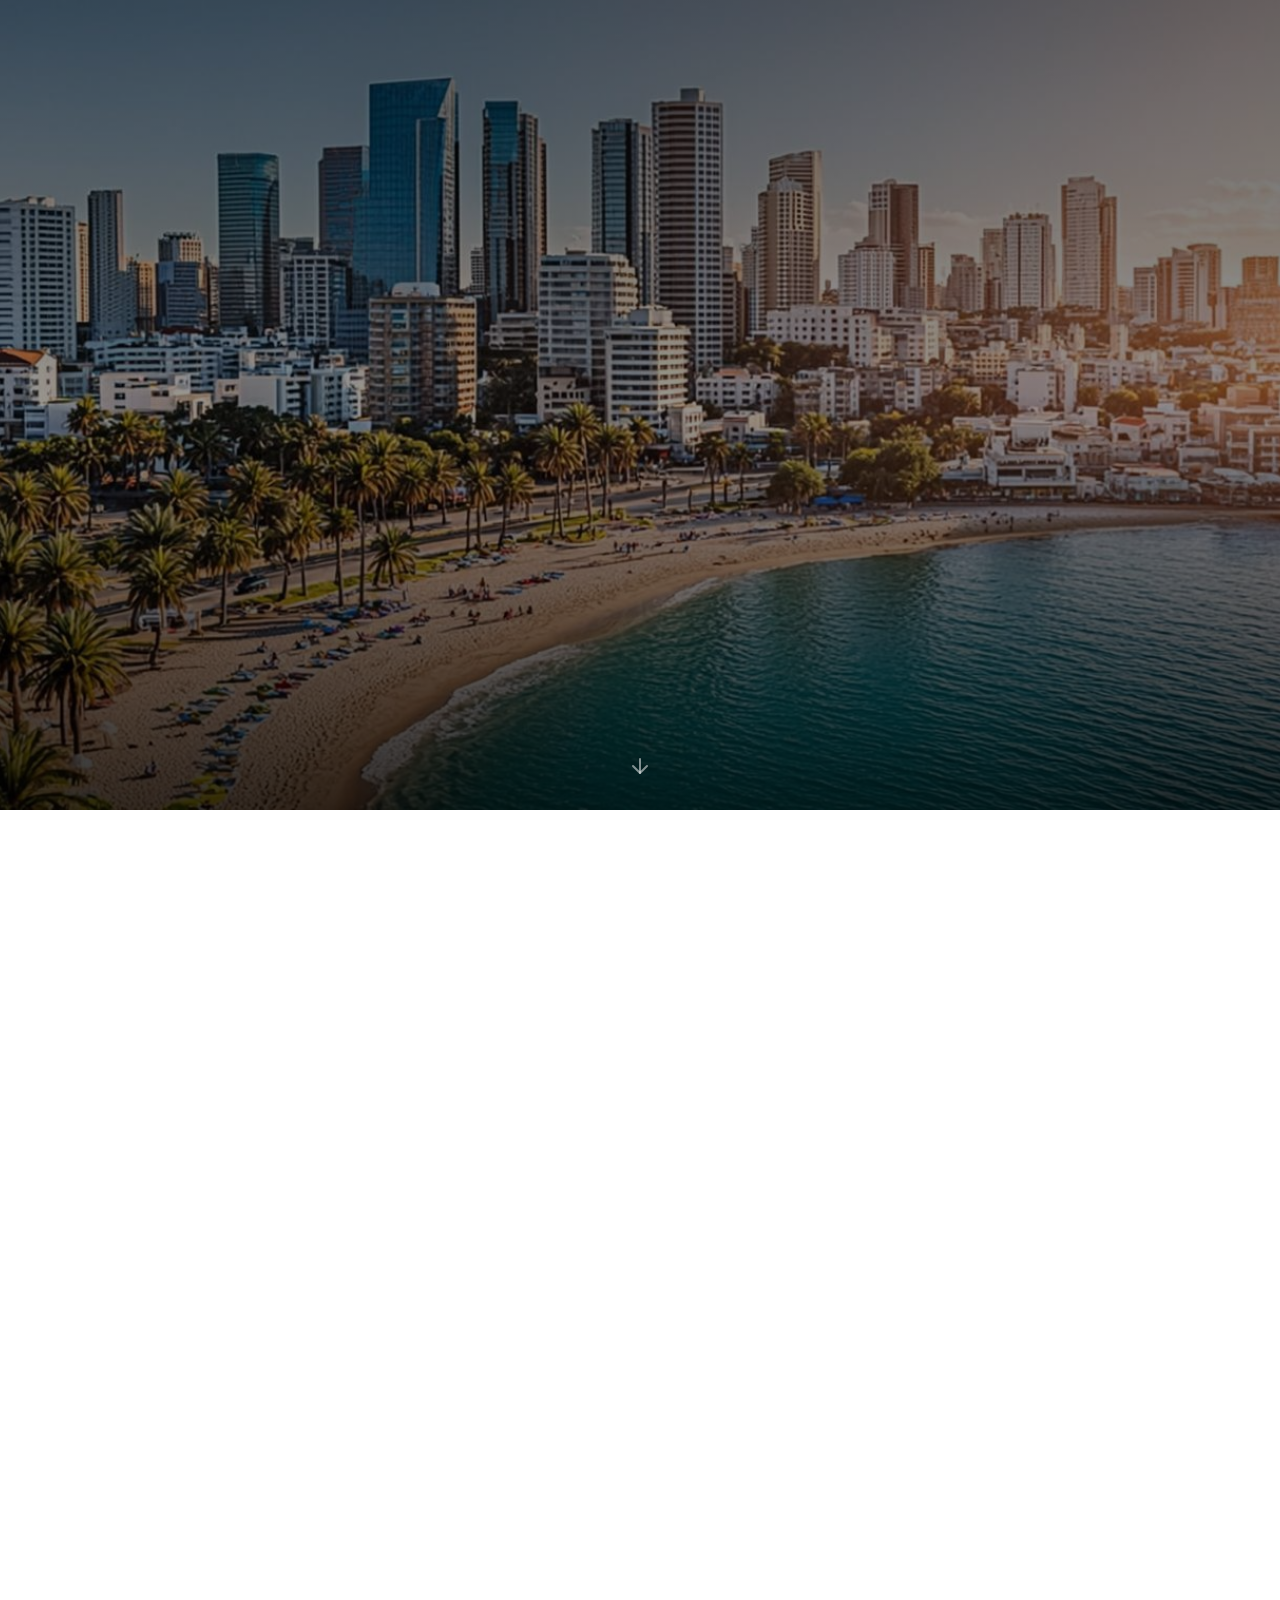
==== commit 32911b4d: "changes new route, add autohouse" ====
--- a/index.html
+++ b/index.html
@@ -1 +1 @@
-<!DOCTYPE html><!--tbj_N_8M2rwn_7NXUHv2b--><html lang="ru"><head><meta charSet="utf-8"/><meta name="viewport" content="width=device-width, initial-scale=1"/><link rel="preload" href="/Trip2/_next/static/media/797e433ab948586e-s.p.dbea232f.woff2" as="font" crossorigin="" type="font/woff2"/><link rel="preload" href="/Trip2/_next/static/media/caa3a2e1cccd8315-s.p.853070df.woff2" as="font" crossorigin="" type="font/woff2"/><link rel="preload" as="image" href="/Trip2/hero-travel.png"/><link rel="preload" as="image" href="/Trip2/gonio-fortress.png"/><link rel="stylesheet" href="/Trip2/_next/static/chunks/2473c16c0c2f6b5f.css" data-precedence="next"/><link rel="stylesheet" href="/Trip2/_next/static/chunks/544e090b5511c827.css" data-precedence="next"/><link rel="preload" as="script" fetchPriority="low" href="/Trip2/_next/static/chunks/58c60a5fa6b544da.js"/><script src="/Trip2/_next/static/chunks/771dedee3f5e1621.js" async=""></script><script src="/Trip2/_next/static/chunks/e1c2366f9d587c33.js" async=""></script><script src="/Trip2/_next/static/chunks/turbopack-e9a70573aa6928c4.js" async=""></script><script src="/Trip2/_next/static/chunks/e7f91c5178abe2c3.js" async=""></script><script src="/Trip2/_next/static/chunks/4e2eb777b612813e.js" async=""></script><script src="/Trip2/_next/static/chunks/2f236954d6a65e12.js" async=""></script><script src="/Trip2/_next/static/chunks/756b86369eaa5dbb.js" async=""></script><meta name="next-size-adjust" content=""/><title>Чёрное море 2026 — Грузия + Турция | Travel Plan</title><meta name="description" content="Интерактивный маршрутный план поездки на Чёрное море для компании 3-4 человек. Грузия (Батуми, Кобулети, Уреки, Гонио) и опционально Турция (Трабзон)."/><meta name="author" content="Travel Crew"/><meta name="keywords" content="Грузия,Батуми,Чёрное море,путешествие,маршрут,Кобулети,пляж,отдых"/><meta property="og:title" content="Чёрное море 2026 — Грузия + Турция"/><meta property="og:description" content="Интерактивный план поездки на Чёрное море для компании 3-4 человек"/><meta property="og:type" content="website"/><meta name="twitter:card" content="summary_large_image"/><meta name="twitter:title" content="Чёрное море 2026 — Грузия + Турция"/><meta name="twitter:description" content="Интерактивный план поездки на Чёрное море"/><link rel="icon" href="https://z-cdn.chatglm.cn/z-ai/static/logo.svg"/><script src="/Trip2/_next/static/chunks/a6dad97d9634a72d.js" noModule=""></script></head><body class="geist_a71539c9-module__T19VSG__variable geist_mono_8d43a2aa-module__8Li5zG__variable antialiased bg-background text-foreground"><div hidden=""><!--$--><!--/$--></div><script>((a,b,c,d,e,f,g,h)=>{let i=document.documentElement,j=["light","dark"];function k(b){var c;(Array.isArray(a)?a:[a]).forEach(a=>{let c="class"===a,d=c&&f?e.map(a=>f[a]||a):e;c?(i.classList.remove(...d),i.classList.add(f&&f[b]?f[b]:b)):i.setAttribute(a,b)}),c=b,h&&j.includes(c)&&(i.style.colorScheme=c)}if(d)k(d);else try{let a=localStorage.getItem(b)||c,d=g&&"system"===a?window.matchMedia("(prefers-color-scheme: dark)").matches?"dark":"light":a;k(d)}catch(a){}})("class","theme","system",null,["light","dark"],null,true,true)</script><div class="min-h-screen flex flex-col"><div class="fixed bottom-0 left-0 right-0 z-50 md:hidden"><div class="bg-white/95 dark:bg-slate-900/95 backdrop-blur-md border-t shadow-[0_-2px_10px_rgba(0,0,0,0.08)]"><div class="flex items-center justify-around h-14 px-1 safe-area-pb"><button class="flex flex-col items-center gap-0.5 px-3 py-1 rounded-lg transition-colors min-w-[48px] text-emerald-600 "><svg xmlns="http://www.w3.org/2000/svg" width="24" height="24" viewBox="0 0 24 24" fill="none" stroke="currentColor" stroke-width="2" stroke-linecap="round" stroke-linejoin="round" class="lucide lucide-compass w-4 h-4" aria-hidden="true"><path d="m16.24 7.76-1.804 5.411a2 2 0 0 1-1.265 1.265L7.76 16.24l1.804-5.411a2 2 0 0 1 1.265-1.265z"></path><circle cx="12" cy="12" r="10"></circle></svg><span class="text-[10px] font-medium">Обзор</span></button><button class="flex flex-col items-center gap-0.5 px-3 py-1 rounded-lg transition-colors min-w-[48px] text-muted-foreground "><svg xmlns="http://www.w3.org/2000/svg" width="24" height="24" viewBox="0 0 24 24" fill="none" stroke="currentColor" stroke-width="2" stroke-linecap="round" stroke-linejoin="round" class="lucide lucide-map-pin w-4 h-4" aria-hidden="true"><path d="M20 10c0 4.993-5.539 10.193-7.399 11.799a1 1 0 0 1-1.202 0C9.539 20.193 4 14.993 4 10a8 8 0 0 1 16 0"></path><circle cx="12" cy="10" r="3"></circle></svg><span class="text-[10px] font-medium">Маршрут</span></button><button class="flex flex-col items-center gap-0.5 px-3 py-1 rounded-lg transition-colors min-w-[48px] text-muted-foreground "><svg xmlns="http://www.w3.org/2000/svg" width="24" height="24" viewBox="0 0 24 24" fill="none" stroke="currentColor" stroke-width="2" stroke-linecap="round" stroke-linejoin="round" class="lucide lucide-waves w-4 h-4" aria-hidden="true"><path d="M2 6c.6.5 1.2 1 2.5 1C7 7 7 5 9.5 5c2.6 0 2.4 2 5 2 2.5 0 2.5-2 5-2 1.3 0 1.9.5 2.5 1"></path><path d="M2 12c.6.5 1.2 1 2.5 1 2.5 0 2.5-2 5-2 2.6 0 2.4 2 5 2 2.5 0 2.5-2 5-2 1.3 0 1.9.5 2.5 1"></path><path d="M2 18c.6.5 1.2 1 2.5 1 2.5 0 2.5-2 5-2 2.6 0 2.4 2 5 2 2.5 0 2.5-2 5-2 1.3 0 1.9.5 2.5 1"></path></svg><span class="text-[10px] font-medium">Пляжи</span></button><button class="flex flex-col items-center gap-0.5 px-3 py-1 rounded-lg transition-colors min-w-[48px] text-muted-foreground "><svg xmlns="http://www.w3.org/2000/svg" width="24" height="24" viewBox="0 0 24 24" fill="none" stroke="currentColor" stroke-width="2" stroke-linecap="round" stroke-linejoin="round" class="lucide lucide-wallet w-4 h-4" aria-hidden="true"><path d="M19 7V4a1 1 0 0 0-1-1H5a2 2 0 0 0 0 4h15a1 1 0 0 1 1 1v4h-3a2 2 0 0 0 0 4h3a1 1 0 0 0 1-1v-2a1 1 0 0 0-1-1"></path><path d="M3 5v14a2 2 0 0 0 2 2h15a1 1 0 0 0 1-1v-4"></path></svg><span class="text-[10px] font-medium">Бюджет</span></button><button class="flex flex-col items-center gap-0.5 px-3 py-1 rounded-lg transition-colors min-w-[48px] text-muted-foreground "><svg xmlns="http://www.w3.org/2000/svg" width="24" height="24" viewBox="0 0 24 24" fill="none" stroke="currentColor" stroke-width="2" stroke-linecap="round" stroke-linejoin="round" class="lucide lucide-star w-4 h-4" aria-hidden="true"><path d="M11.525 2.295a.53.53 0 0 1 .95 0l2.31 4.679a2.123 2.123 0 0 0 1.595 1.16l5.166.756a.53.53 0 0 1 .294.904l-3.736 3.638a2.123 2.123 0 0 0-.611 1.878l.882 5.14a.53.53 0 0 1-.771.56l-4.618-2.428a2.122 2.122 0 0 0-1.973 0L6.396 21.01a.53.53 0 0 1-.77-.56l.881-5.139a2.122 2.122 0 0 0-.611-1.879L2.16 9.795a.53.53 0 0 1 .294-.906l5.165-.755a2.122 2.122 0 0 0 1.597-1.16z"></path></svg><span class="text-[10px] font-medium">Ещё</span></button></div></div></div><section class="relative min-h-[85vh] md:min-h-[90vh] flex items-center justify-center overflow-hidden"><div class="absolute inset-0 z-0"><img src="/Trip2/hero-travel.png" alt="Батуми — Чёрное море" class="w-full h-full object-cover"/><div class="absolute inset-0 bg-gradient-to-b from-black/60 via-black/40 to-black/80"></div></div><div class="relative z-10 text-center text-white px-4 max-w-3xl mx-auto"><div style="opacity:0;transform:translateY(30px)"><span data-slot="badge" class="inline-flex items-center justify-center rounded-md border font-medium w-fit whitespace-nowrap shrink-0 [&amp;&gt;svg]:size-3 gap-1 [&amp;&gt;svg]:pointer-events-none focus-visible:border-ring focus-visible:ring-ring/50 focus-visible:ring-[3px] aria-invalid:ring-destructive/20 dark:aria-invalid:ring-destructive/40 aria-invalid:border-destructive transition-[color,box-shadow] overflow-hidden [a&amp;]:hover:bg-primary/90 bg-white/20 text-white border-white/30 backdrop-blur-sm mb-4 text-sm px-4 py-1.5"><svg xmlns="http://www.w3.org/2000/svg" width="24" height="24" viewBox="0 0 24 24" fill="none" stroke="currentColor" stroke-width="2" stroke-linecap="round" stroke-linejoin="round" class="lucide lucide-tree-palm w-3.5 h-3.5 mr-1.5" aria-hidden="true"><path d="M13 8c0-2.76-2.46-5-5.5-5S2 5.24 2 8h2l1-1 1 1h4"></path><path d="M13 7.14A5.82 5.82 0 0 1 16.5 6c3.04 0 5.5 2.24 5.5 5h-3l-1-1-1 1h-3"></path><path d="M5.89 9.71c-2.15 2.15-2.3 5.47-.35 7.43l4.24-4.25.7-.7.71-.71 2.12-2.12c-1.95-1.96-5.27-1.8-7.42.35"></path><path d="M11 15.5c.5 2.5-.17 4.5-1 6.5h4c2-5.5-.5-12-1-14"></path></svg>Лето 2026 — 12 дней</span><h1 class="text-4xl md:text-6xl lg:text-7xl font-bold mb-4 leading-tight">Чёрное море<span class="block text-emerald-400">Грузия + Турция</span></h1><p class="text-lg md:text-xl text-white/80 mb-8 max-w-xl mx-auto leading-relaxed">Интерактивный маршрутный план для компании 3-4 человек. Море, горы, древние крепости и незабываемые впечатления.</p><div class="flex flex-wrap justify-center gap-3 md:gap-5 mb-10"><div class="flex items-center gap-2 bg-white/10 backdrop-blur-sm rounded-full px-4 py-2" style="opacity:0;transform:scale(0.8)"><svg xmlns="http://www.w3.org/2000/svg" width="24" height="24" viewBox="0 0 24 24" fill="none" stroke="currentColor" stroke-width="2" stroke-linecap="round" stroke-linejoin="round" class="lucide lucide-calendar w-5 h-5" aria-hidden="true"><path d="M8 2v4"></path><path d="M16 2v4"></path><rect width="18" height="18" x="3" y="4" rx="2"></rect><path d="M3 10h18"></path></svg><span class="text-sm font-medium">12 дней</span></div><div class="flex items-center gap-2 bg-white/10 backdrop-blur-sm rounded-full px-4 py-2" style="opacity:0;transform:scale(0.8)"><svg xmlns="http://www.w3.org/2000/svg" width="24" height="24" viewBox="0 0 24 24" fill="none" stroke="currentColor" stroke-width="2" stroke-linecap="round" stroke-linejoin="round" class="lucide lucide-car w-5 h-5" aria-hidden="true"><path d="M19 17h2c.6 0 1-.4 1-1v-3c0-.9-.7-1.7-1.5-1.9C18.7 10.6 16 10 16 10s-1.3-1.4-2.2-2.3c-.5-.4-1.1-.7-1.8-.7H5c-.6 0-1.1.4-1.4.9l-1.4 2.9A3.7 3.7 0 0 0 2 12v4c0 .6.4 1 1 1h2"></path><circle cx="7" cy="17" r="2"></circle><path d="M9 17h6"></path><circle cx="17" cy="17" r="2"></circle></svg><span class="text-sm font-medium">~4000 км</span></div><div class="flex items-center gap-2 bg-white/10 backdrop-blur-sm rounded-full px-4 py-2" style="opacity:0;transform:scale(0.8)"><svg xmlns="http://www.w3.org/2000/svg" width="24" height="24" viewBox="0 0 24 24" fill="none" stroke="currentColor" stroke-width="2" stroke-linecap="round" stroke-linejoin="round" class="lucide lucide-waves w-5 h-5" aria-hidden="true"><path d="M2 6c.6.5 1.2 1 2.5 1C7 7 7 5 9.5 5c2.6 0 2.4 2 5 2 2.5 0 2.5-2 5-2 1.3 0 1.9.5 2.5 1"></path><path d="M2 12c.6.5 1.2 1 2.5 1 2.5 0 2.5-2 5-2 2.6 0 2.4 2 5 2 2.5 0 2.5-2 5-2 1.3 0 1.9.5 2.5 1"></path><path d="M2 18c.6.5 1.2 1 2.5 1 2.5 0 2.5-2 5-2 2.6 0 2.4 2 5 2 2.5 0 2.5-2 5-2 1.3 0 1.9.5 2.5 1"></path></svg><span class="text-sm font-medium">7 дней у моря</span></div><div class="flex items-center gap-2 bg-white/10 backdrop-blur-sm rounded-full px-4 py-2" style="opacity:0;transform:scale(0.8)"><svg xmlns="http://www.w3.org/2000/svg" width="24" height="24" viewBox="0 0 24 24" fill="none" stroke="currentColor" stroke-width="2" stroke-linecap="round" stroke-linejoin="round" class="lucide lucide-users w-5 h-5" aria-hidden="true"><path d="M16 21v-2a4 4 0 0 0-4-4H6a4 4 0 0 0-4 4v2"></path><path d="M16 3.128a4 4 0 0 1 0 7.744"></path><path d="M22 21v-2a4 4 0 0 0-3-3.87"></path><circle cx="9" cy="7" r="4"></circle></svg><span class="text-sm font-medium">3-4 человека</span></div></div><div style="opacity:0"><button data-slot="button" class="inline-flex items-center justify-center gap-2 whitespace-nowrap text-sm font-medium transition-all disabled:pointer-events-none disabled:opacity-50 [&amp;_svg]:pointer-events-none [&amp;_svg:not([class*=&#x27;size-&#x27;])]:size-4 shrink-0 [&amp;_svg]:shrink-0 outline-none focus-visible:border-ring focus-visible:ring-ring/50 focus-visible:ring-[3px] aria-invalid:ring-destructive/20 dark:aria-invalid:ring-destructive/40 aria-invalid:border-destructive shadow-xs h-10 has-[&gt;svg]:px-4 bg-emerald-600 hover:bg-emerald-700 text-white rounded-full px-8">Смотреть маршрут<svg xmlns="http://www.w3.org/2000/svg" width="24" height="24" viewBox="0 0 24 24" fill="none" stroke="currentColor" stroke-width="2" stroke-linecap="round" stroke-linejoin="round" class="lucide lucide-arrow-down w-4 h-4 ml-2" aria-hidden="true"><path d="M12 5v14"></path><path d="m19 12-7 7-7-7"></path></svg></button></div></div></div><div class="absolute bottom-8 left-1/2 -translate-x-1/2 z-10"><svg xmlns="http://www.w3.org/2000/svg" width="24" height="24" viewBox="0 0 24 24" fill="none" stroke="currentColor" stroke-width="2" stroke-linecap="round" stroke-linejoin="round" class="lucide lucide-arrow-down w-6 h-6 text-white/50" aria-hidden="true"><path d="M12 5v14"></path><path d="m19 12-7 7-7-7"></path></svg></div></section><main class="flex-1"><section id="overview" class="scroll-mt-20 bg-background"><div class="container mx-auto px-4 py-12 md:py-16"><div class="mb-8 md:mb-10" style="opacity:0;transform:translateY(20px)"><div class="flex items-center gap-3 mb-2"><div class="p-2 rounded-lg bg-emerald-100 dark:bg-emerald-900/40"><svg xmlns="http://www.w3.org/2000/svg" width="24" height="24" viewBox="0 0 24 24" fill="none" stroke="currentColor" stroke-width="2" stroke-linecap="round" stroke-linejoin="round" class="lucide lucide-compass w-5 h-5 text-emerald-600 dark:text-emerald-400" aria-hidden="true"><path d="m16.24 7.76-1.804 5.411a2 2 0 0 1-1.265 1.265L7.76 16.24l1.804-5.411a2 2 0 0 1 1.265-1.265z"></path><circle cx="12" cy="12" r="10"></circle></svg></div><h2 class="text-2xl md:text-3xl font-bold ">Общая концепция</h2></div><p class="text-base md:text-lg max-w-2xl text-muted-foreground">Маршрут, логика и ключевые точки поездки</p></div><div style="opacity:0;transform:translateY(30px)"><div class="space-y-8"><div class="md:hidden flex items-center justify-between gap-3"><div class="flex items-center gap-1 bg-slate-100 dark:bg-slate-800 rounded-lg p-0.5"><button class="flex items-center gap-1 px-2 py-1 rounded-md text-xs font-medium transition-all bg-white dark:bg-slate-700 text-emerald-700 dark:text-emerald-400 shadow-sm"><span class="text-sm">🇷🇺</span><span>₽</span></button><button class="flex items-center gap-1 px-2 py-1 rounded-md text-xs font-medium transition-all text-muted-foreground hover:text-foreground"><span class="text-sm">🇺🇸</span><span>$</span></button><button class="flex items-center gap-1 px-2 py-1 rounded-md text-xs font-medium transition-all text-muted-foreground hover:text-foreground"><span class="text-sm">🇧🇾</span><span>Br</span></button></div><div class="w-8 h-8"></div></div><div class="grid grid-cols-2 md:grid-cols-4 gap-3"><div style="opacity:0;transform:translateY(20px)"><div data-slot="card" class="bg-card text-card-foreground flex flex-col gap-6 rounded-xl border py-6 shadow-sm text-center h-full"><div data-slot="card-content" class="px-6 pt-5 pb-4"><div class="flex justify-center mb-2 text-emerald-600"><svg xmlns="http://www.w3.org/2000/svg" width="24" height="24" viewBox="0 0 24 24" fill="none" stroke="currentColor" stroke-width="2" stroke-linecap="round" stroke-linejoin="round" class="lucide lucide-flag w-6 h-6" aria-hidden="true"><path d="M4 22V4a1 1 0 0 1 .4-.8A6 6 0 0 1 8 2c3 0 5 2 7.333 2q2 0 3.067-.8A1 1 0 0 1 20 4v10a1 1 0 0 1-.4.8A6 6 0 0 1 16 16c-3 0-5-2-8-2a6 6 0 0 0-4 1.528"></path></svg></div><p class="text-xs text-muted-foreground">Старт</p><p class="text-lg font-bold">Москва</p><p class="text-xs text-muted-foreground">Дорога на машине</p></div></div></div><div style="opacity:0;transform:translateY(20px)"><div data-slot="card" class="bg-card text-card-foreground flex flex-col gap-6 rounded-xl border py-6 shadow-sm text-center h-full"><div data-slot="card-content" class="px-6 pt-5 pb-4"><div class="flex justify-center mb-2 text-emerald-600"><svg xmlns="http://www.w3.org/2000/svg" width="24" height="24" viewBox="0 0 24 24" fill="none" stroke="currentColor" stroke-width="2" stroke-linecap="round" stroke-linejoin="round" class="lucide lucide-waves w-6 h-6" aria-hidden="true"><path d="M2 6c.6.5 1.2 1 2.5 1C7 7 7 5 9.5 5c2.6 0 2.4 2 5 2 2.5 0 2.5-2 5-2 1.3 0 1.9.5 2.5 1"></path><path d="M2 12c.6.5 1.2 1 2.5 1 2.5 0 2.5-2 5-2 2.6 0 2.4 2 5 2 2.5 0 2.5-2 5-2 1.3 0 1.9.5 2.5 1"></path><path d="M2 18c.6.5 1.2 1 2.5 1 2.5 0 2.5-2 5-2 2.6 0 2.4 2 5 2 2.5 0 2.5-2 5-2 1.3 0 1.9.5 2.5 1"></path></svg></div><p class="text-xs text-muted-foreground">Цель</p><p class="text-lg font-bold">Чёрное море</p><p class="text-xs text-muted-foreground">7 дней у воды</p></div></div></div><div style="opacity:0;transform:translateY(20px)"><div data-slot="card" class="bg-card text-card-foreground flex flex-col gap-6 rounded-xl border py-6 shadow-sm text-center h-full"><div data-slot="card-content" class="px-6 pt-5 pb-4"><div class="flex justify-center mb-2 text-emerald-600"><svg xmlns="http://www.w3.org/2000/svg" width="24" height="24" viewBox="0 0 24 24" fill="none" stroke="currentColor" stroke-width="2" stroke-linecap="round" stroke-linejoin="round" class="lucide lucide-calendar w-6 h-6" aria-hidden="true"><path d="M8 2v4"></path><path d="M16 2v4"></path><rect width="18" height="18" x="3" y="4" rx="2"></rect><path d="M3 10h18"></path></svg></div><p class="text-xs text-muted-foreground">Длительность</p><p class="text-lg font-bold">12 дней</p><p class="text-xs text-muted-foreground">До 14 с Турцией</p></div></div></div><div style="opacity:0;transform:translateY(20px)"><div data-slot="card" class="bg-card text-card-foreground flex flex-col gap-6 rounded-xl border py-6 shadow-sm text-center h-full"><div data-slot="card-content" class="px-6 pt-5 pb-4"><div class="flex justify-center mb-2 text-emerald-600"><svg xmlns="http://www.w3.org/2000/svg" width="24" height="24" viewBox="0 0 24 24" fill="none" stroke="currentColor" stroke-width="2" stroke-linecap="round" stroke-linejoin="round" class="lucide lucide-wallet w-6 h-6" aria-hidden="true"><path d="M19 7V4a1 1 0 0 0-1-1H5a2 2 0 0 0 0 4h15a1 1 0 0 1 1 1v4h-3a2 2 0 0 0 0 4h3a1 1 0 0 0 1-1v-2a1 1 0 0 0-1-1"></path><path d="M3 5v14a2 2 0 0 0 2 2h15a1 1 0 0 0 1-1v-4"></path></svg></div><p class="text-xs text-muted-foreground">Бюджет</p><p class="text-lg font-bold">103 450 ₽</p><p class="text-xs text-muted-foreground">комфорт / чел</p></div></div></div></div><div data-slot="card" class="bg-card text-card-foreground flex flex-col gap-6 rounded-xl border py-6 shadow-sm"><div data-slot="card-content" class="px-6 pt-6"><h3 class="text-base font-semibold mb-4 flex items-center gap-2"><svg xmlns="http://www.w3.org/2000/svg" width="24" height="24" viewBox="0 0 24 24" fill="none" stroke="currentColor" stroke-width="2" stroke-linecap="round" stroke-linejoin="round" class="lucide lucide-map-pin w-4 h-4 text-emerald-600" aria-hidden="true"><path d="M20 10c0 4.993-5.539 10.193-7.399 11.799a1 1 0 0 1-1.202 0C9.539 20.193 4 14.993 4 10a8 8 0 0 1 16 0"></path><circle cx="12" cy="10" r="3"></circle></svg>Логика маршрута</h3><p class="text-sm text-muted-foreground mb-6 leading-relaxed">Маршрут построен по принципу «от большого города к спокойному морю»: Москва → Кавказ → Тбилиси (культурный старт) → Батуми (знакомство с побережьем) → Кобулети (основная пляжная база) → экскурсии к уникальным пляжам и крепостям. Опционально — заезд в Турцию через границу Сарпи.</p><div class="flex flex-wrap gap-1.5"><div class="flex items-center gap-1"><span data-slot="badge" class="inline-flex items-center justify-center rounded-md border font-medium w-fit whitespace-nowrap shrink-0 [&amp;&gt;svg]:size-3 [&amp;&gt;svg]:pointer-events-none focus-visible:border-ring focus-visible:ring-ring/50 focus-visible:ring-[3px] aria-invalid:ring-destructive/20 dark:aria-invalid:ring-destructive/40 aria-invalid:border-destructive transition-[color,box-shadow] overflow-hidden border-transparent [a&amp;]:hover:bg-secondary/90 bg-emerald-500 text-white gap-1 text-xs px-2 py-0.5">🇷🇺<!-- --> <!-- -->Москва</span><span class="text-muted-foreground text-xs">→</span></div><div class="flex items-center gap-1"><span data-slot="badge" class="inline-flex items-center justify-center rounded-md border font-medium w-fit whitespace-nowrap shrink-0 [&amp;&gt;svg]:size-3 [&amp;&gt;svg]:pointer-events-none focus-visible:border-ring focus-visible:ring-ring/50 focus-visible:ring-[3px] aria-invalid:ring-destructive/20 dark:aria-invalid:ring-destructive/40 aria-invalid:border-destructive transition-[color,box-shadow] overflow-hidden border-transparent [a&amp;]:hover:bg-secondary/90 bg-slate-200 text-slate-600 dark:bg-slate-700 dark:text-slate-300 gap-1 text-xs px-2 py-0.5">🏔️<!-- --> <!-- -->Владикавказ</span><span class="text-muted-foreground text-xs">→</span></div><div class="flex items-center gap-1"><span data-slot="badge" class="inline-flex items-center justify-center rounded-md border font-medium w-fit whitespace-nowrap shrink-0 [&amp;&gt;svg]:size-3 [&amp;&gt;svg]:pointer-events-none focus-visible:border-ring focus-visible:ring-ring/50 focus-visible:ring-[3px] aria-invalid:ring-destructive/20 dark:aria-invalid:ring-destructive/40 aria-invalid:border-destructive transition-[color,box-shadow] overflow-hidden border-transparent [a&amp;]:hover:bg-secondary/90 bg-amber-100 text-amber-700 dark:bg-amber-900/40 dark:text-amber-400 gap-1 text-xs px-2 py-0.5">🏛️<!-- --> <!-- -->Тбилиси</span><span class="text-muted-foreground text-xs">→</span></div><div class="flex items-center gap-1"><span data-slot="badge" class="inline-flex items-center justify-center rounded-md border font-medium w-fit whitespace-nowrap shrink-0 [&amp;&gt;svg]:size-3 [&amp;&gt;svg]:pointer-events-none focus-visible:border-ring focus-visible:ring-ring/50 focus-visible:ring-[3px] aria-invalid:ring-destructive/20 dark:aria-invalid:ring-destructive/40 aria-invalid:border-destructive transition-[color,box-shadow] overflow-hidden border-transparent [a&amp;]:hover:bg-secondary/90 bg-amber-100 text-amber-700 dark:bg-amber-900/40 dark:text-amber-400 gap-1 text-xs px-2 py-0.5">🌃<!-- --> <!-- -->Батуми</span><span class="text-muted-foreground text-xs">→</span></div><div class="flex items-center gap-1"><span data-slot="badge" class="inline-flex items-center justify-center rounded-md border font-medium w-fit whitespace-nowrap shrink-0 [&amp;&gt;svg]:size-3 [&amp;&gt;svg]:pointer-events-none focus-visible:border-ring focus-visible:ring-ring/50 focus-visible:ring-[3px] aria-invalid:ring-destructive/20 dark:aria-invalid:ring-destructive/40 aria-invalid:border-destructive transition-[color,box-shadow] overflow-hidden border-transparent [a&amp;]:hover:bg-secondary/90 bg-cyan-100 text-cyan-700 dark:bg-cyan-900/40 dark:text-cyan-400 gap-1 text-xs px-2 py-0.5">🏖️<!-- --> <!-- -->Кобулети</span><span class="text-muted-foreground text-xs">→</span></div><div class="flex items-center gap-1"><span data-slot="badge" class="inline-flex items-center justify-center rounded-md border font-medium w-fit whitespace-nowrap shrink-0 [&amp;&gt;svg]:size-3 [&amp;&gt;svg]:pointer-events-none focus-visible:border-ring focus-visible:ring-ring/50 focus-visible:ring-[3px] aria-invalid:ring-destructive/20 dark:aria-invalid:ring-destructive/40 aria-invalid:border-destructive transition-[color,box-shadow] overflow-hidden border-transparent [a&amp;]:hover:bg-secondary/90 bg-cyan-100 text-cyan-700 dark:bg-cyan-900/40 dark:text-cyan-400 gap-1 text-xs px-2 py-0.5">⚫<!-- --> <!-- -->Уреки</span><span class="text-muted-foreground text-xs">→</span></div><div class="flex items-center gap-1"><span data-slot="badge" class="inline-flex items-center justify-center rounded-md border font-medium w-fit whitespace-nowrap shrink-0 [&amp;&gt;svg]:size-3 [&amp;&gt;svg]:pointer-events-none focus-visible:border-ring focus-visible:ring-ring/50 focus-visible:ring-[3px] aria-invalid:ring-destructive/20 dark:aria-invalid:ring-destructive/40 aria-invalid:border-destructive transition-[color,box-shadow] overflow-hidden border-transparent [a&amp;]:hover:bg-secondary/90 bg-cyan-100 text-cyan-700 dark:bg-cyan-900/40 dark:text-cyan-400 gap-1 text-xs px-2 py-0.5">🌊<!-- --> <!-- -->Квариати</span><span class="text-muted-foreground text-xs">→</span></div><div class="flex items-center gap-1"><span data-slot="badge" class="inline-flex items-center justify-center rounded-md border font-medium w-fit whitespace-nowrap shrink-0 [&amp;&gt;svg]:size-3 [&amp;&gt;svg]:pointer-events-none focus-visible:border-ring focus-visible:ring-ring/50 focus-visible:ring-[3px] aria-invalid:ring-destructive/20 dark:aria-invalid:ring-destructive/40 aria-invalid:border-destructive transition-[color,box-shadow] overflow-hidden border-transparent [a&amp;]:hover:bg-secondary/90 bg-amber-100 text-amber-700 dark:bg-amber-900/40 dark:text-amber-400 gap-1 text-xs px-2 py-0.5">🏰<!-- --> <!-- -->Гонио</span><span class="text-muted-foreground text-xs">→</span></div><div class="flex items-center gap-1"><span data-slot="badge" class="inline-flex items-center justify-center rounded-md font-medium w-fit whitespace-nowrap shrink-0 [&amp;&gt;svg]:size-3 [&amp;&gt;svg]:pointer-events-none focus-visible:border-ring focus-visible:ring-ring/50 focus-visible:ring-[3px] aria-invalid:ring-destructive/20 dark:aria-invalid:ring-destructive/40 aria-invalid:border-destructive transition-[color,box-shadow] overflow-hidden [a&amp;]:hover:bg-secondary/90 bg-red-50 text-red-600 border border-dashed border-red-300 dark:bg-red-900/20 dark:text-red-400 dark:border-red-700 gap-1 text-xs px-2 py-0.5">🇹🇷<!-- --> <!-- -->Турция*</span></div></div></div></div><div class="grid grid-cols-1 md:grid-cols-2 gap-4"><div data-slot="card" class="text-card-foreground flex flex-col gap-6 rounded-xl border py-6 shadow-sm bg-emerald-50 dark:bg-emerald-950/30 border-emerald-200 dark:border-emerald-800"><div data-slot="card-content" class="px-6 pt-5"><h3 class="text-sm font-semibold text-emerald-800 dark:text-emerald-300 mb-2 flex items-center gap-2"><svg xmlns="http://www.w3.org/2000/svg" width="24" height="24" viewBox="0 0 24 24" fill="none" stroke="currentColor" stroke-width="2" stroke-linecap="round" stroke-linejoin="round" class="lucide lucide-waves w-4 h-4" aria-hidden="true"><path d="M2 6c.6.5 1.2 1 2.5 1C7 7 7 5 9.5 5c2.6 0 2.4 2 5 2 2.5 0 2.5-2 5-2 1.3 0 1.9.5 2.5 1"></path><path d="M2 12c.6.5 1.2 1 2.5 1 2.5 0 2.5-2 5-2 2.6 0 2.4 2 5 2 2.5 0 2.5-2 5-2 1.3 0 1.9.5 2.5 1"></path><path d="M2 18c.6.5 1.2 1 2.5 1 2.5 0 2.5-2 5-2 2.6 0 2.4 2 5 2 2.5 0 2.5-2 5-2 1.3 0 1.9.5 2.5 1"></path></svg> Приоритет: море и пляж</h3><p class="text-sm text-emerald-700 dark:text-emerald-400 leading-relaxed">7 из 12 дней — непосредственно у моря. Кобулети как основная база для длительного пляжного отдыха + экскурсии к уникальным точкам побережья (Уреки, Квариати, Гонио).</p></div></div><div data-slot="card" class="text-card-foreground flex flex-col gap-6 rounded-xl border py-6 shadow-sm bg-amber-50 dark:bg-amber-950/30 border-amber-200 dark:border-amber-800"><div data-slot="card-content" class="px-6 pt-5"><h3 class="text-sm font-semibold text-amber-800 dark:text-amber-300 mb-2 flex items-center gap-2"><svg xmlns="http://www.w3.org/2000/svg" width="24" height="24" viewBox="0 0 24 24" fill="none" stroke="currentColor" stroke-width="2" stroke-linecap="round" stroke-linejoin="round" class="lucide lucide-compass w-4 h-4" aria-hidden="true"><path d="m16.24 7.76-1.804 5.411a2 2 0 0 1-1.265 1.265L7.76 16.24l1.804-5.411a2 2 0 0 1 1.265-1.265z"></path><circle cx="12" cy="12" r="10"></circle></svg> Гибкость маршрута</h3><p class="text-sm text-amber-700 dark:text-amber-400 leading-relaxed">Каждый блок маршрута можно убрать или добавить без слома логики. Не хотите Тбилиси? Едьте напрямую к морю. Хотите Турцию? +2 дня. Больше пляжа? Увеличьте Кобулети.</p></div></div></div><div><h3 class="text-base font-semibold mb-4 flex items-center gap-2"><svg xmlns="http://www.w3.org/2000/svg" width="24" height="24" viewBox="0 0 24 24" fill="none" stroke="currentColor" stroke-width="2" stroke-linecap="round" stroke-linejoin="round" class="lucide lucide-map-pin w-4 h-4 text-emerald-600" aria-hidden="true"><path d="M20 10c0 4.993-5.539 10.193-7.399 11.799a1 1 0 0 1-1.202 0C9.539 20.193 4 14.993 4 10a8 8 0 0 1 16 0"></path><circle cx="12" cy="10" r="3"></circle></svg> Ключевые локации</h3><div class="grid grid-cols-1 sm:grid-cols-2 lg:grid-cols-3 gap-3"><div style="opacity:0;transform:scale(0.95)"><div data-slot="card" class="bg-card text-card-foreground flex flex-col gap-6 rounded-xl border py-6 shadow-sm h-full hover:shadow-md transition-shadow"><div data-slot="card-content" class="px-6 pt-4 pb-3"><div class="flex items-center gap-2 mb-2"><span class="text-xl">🏛️</span><div><p class="text-sm font-semibold">Тбилиси</p><p class="text-xs text-muted-foreground">1-2 дня</p></div></div><p class="text-xs text-muted-foreground leading-relaxed line-clamp-2">Это не просто транзитный пункт — Тбилиси заслуживает как минимум дня. Город сам по себе является достопримечательностью, и первый контакт с Грузией здесь незабываемый. Для компании 3-4 человек — отличный шанс устроить вечернюю прогулку по Старому городу с ужином в настоящем грузинском ресторане.</p></div></div></div><div style="opacity:0;transform:scale(0.95)"><div data-slot="card" class="bg-card text-card-foreground flex flex-col gap-6 rounded-xl border py-6 shadow-sm h-full hover:shadow-md transition-shadow"><div data-slot="card-content" class="px-6 pt-4 pb-3"><div class="flex items-center gap-2 mb-2"><span class="text-xl">🌃</span><div><p class="text-sm font-semibold">Батуми</p><p class="text-xs text-muted-foreground">2-3 дня</p></div></div><p class="text-xs text-muted-foreground leading-relaxed line-clamp-2">Батуми — это контраст: городская инфраструктура + море. Для компании из 3-4 человек это идеальная база: днём пляж, вечером прогулки по набережной, ночью бары и рестораны. Здесь есть всё: от элитных пляжных клубов до тихих улочек Старого Батуми.</p></div></div></div><div style="opacity:0;transform:scale(0.95)"><div data-slot="card" class="bg-card text-card-foreground flex flex-col gap-6 rounded-xl border py-6 shadow-sm h-full hover:shadow-md transition-shadow"><div data-slot="card-content" class="px-6 pt-4 pb-3"><div class="flex items-center gap-2 mb-2"><span class="text-xl">🏖️</span><div><p class="text-sm font-semibold">Кобулети</p><p class="text-xs text-muted-foreground">3-5 дней</p></div></div><p class="text-xs text-muted-foreground leading-relaxed line-clamp-2">Золотая середина: море рядом, шумного Батуми нет, но всё необходимое есть. Для компании 3-4 человек, которая хочет основного — пляжного отдыха — Кобулети это оптимальная база. Аренда квартиры обойдётся значительно дешевле, чем в Батуми.</p></div></div></div><div style="opacity:0;transform:scale(0.95)"><div data-slot="card" class="bg-card text-card-foreground flex flex-col gap-6 rounded-xl border py-6 shadow-sm h-full hover:shadow-md transition-shadow"><div data-slot="card-content" class="px-6 pt-4 pb-3"><div class="flex items-center gap-2 mb-2"><span class="text-xl">⚫</span><div><p class="text-sm font-semibold">Уреки</p><p class="text-xs text-muted-foreground">0.5-1 день (экскурсия)</p></div></div><p class="text-xs text-muted-foreground leading-relaxed line-clamp-2">Посмотреть на уникальный чёрный пляж стоит хотя бы ради любопытства. Магнитный песок — это действительно интересно, и он действительно тёплый. На полдня-день сюда стоит приехать из Кобулети или Батуми.</p></div></div></div><div style="opacity:0;transform:scale(0.95)"><div data-slot="card" class="bg-card text-card-foreground flex flex-col gap-6 rounded-xl border py-6 shadow-sm h-full hover:shadow-md transition-shadow"><div data-slot="card-content" class="px-6 pt-4 pb-3"><div class="flex items-center gap-2 mb-2"><span class="text-xl">🏰</span><div><p class="text-sm font-semibold">Гонио</p><p class="text-xs text-muted-foreground">1-2 дня</p></div></div><p class="text-xs text-muted-foreground leading-relaxed line-clamp-2">Идеальная точка на юге побережья: крепость для осмотра + чистый пляж для отдыха. Находится в 12 км от Батуми и 4 км от турецкой границы — это самое южное поселение Грузии.</p></div></div></div><div style="opacity:0;transform:scale(0.95)"><div data-slot="card" class="bg-card text-card-foreground flex flex-col gap-6 rounded-xl border py-6 shadow-sm h-full hover:shadow-md transition-shadow"><div data-slot="card-content" class="px-6 pt-4 pb-3"><div class="flex items-center gap-2 mb-2"><span class="text-xl">🌊</span><div><p class="text-sm font-semibold">Квариати</p><p class="text-xs text-muted-foreground">1 день (экскурсия)</p></div></div><p class="text-xs text-muted-foreground leading-relaxed line-clamp-2">Самое чистое море — это главный аргумент. Если приоритет — качество воды и уединённость, Квариати выигрывает у Батуми и Кобулети. Для компании 3-4 человек это место для «настоящего» пляжного дня.</p></div></div></div><div style="opacity:0;transform:scale(0.95)"><div data-slot="card" class="bg-card text-card-foreground flex flex-col gap-6 rounded-xl border py-6 shadow-sm h-full hover:shadow-md transition-shadow"><div data-slot="card-content" class="px-6 pt-4 pb-3"><div class="flex items-center gap-2 mb-2"><span class="text-xl">🕌</span><div><p class="text-sm font-semibold">Трабзон</p><p class="text-xs text-muted-foreground">1-2 дня (опционально)</p></div></div><p class="text-xs text-muted-foreground leading-relaxed line-clamp-2">Если решаете заехать в Турцию — Трабзон это логичная первая точка. Всего 205 км от Батуми (3 часа езды). Монастырь Сумела — это must-see, он того стоит.</p></div></div></div><div style="opacity:0;transform:scale(0.95)"><div data-slot="card" class="bg-card text-card-foreground flex flex-col gap-6 rounded-xl border py-6 shadow-sm h-full hover:shadow-md transition-shadow"><div data-slot="card-content" class="px-6 pt-4 pb-3"><div class="flex items-center gap-2 mb-2"><span class="text-xl">🍵</span><div><p class="text-sm font-semibold">Ризе</p><p class="text-xs text-muted-foreground">0.5-1 день (опционально)</p></div></div><p class="text-xs text-muted-foreground leading-relaxed line-clamp-2">Если уже в Турции — стоит проехать ещё 80 км от Трабзона. Чайные плантации — это нечто. Для любителей природы и нетуристической Турции.</p></div></div></div></div></div></div></div></div></section><section id="route" class="scroll-mt-20 bg-background"><div class="container mx-auto px-4 py-12 md:py-16"><div class="mb-8 md:mb-10" style="opacity:0;transform:translateY(20px)"><div class="flex items-center gap-3 mb-2"><div class="p-2 rounded-lg bg-emerald-100 dark:bg-emerald-900/40"><svg xmlns="http://www.w3.org/2000/svg" width="24" height="24" viewBox="0 0 24 24" fill="none" stroke="currentColor" stroke-width="2" stroke-linecap="round" stroke-linejoin="round" class="lucide lucide-map-pin w-5 h-5 text-emerald-600 dark:text-emerald-400" aria-hidden="true"><path d="M20 10c0 4.993-5.539 10.193-7.399 11.799a1 1 0 0 1-1.202 0C9.539 20.193 4 14.993 4 10a8 8 0 0 1 16 0"></path><circle cx="12" cy="10" r="3"></circle></svg></div><h2 class="text-2xl md:text-3xl font-bold ">Маршрут по дням</h2></div><p class="text-base md:text-lg max-w-2xl text-muted-foreground">12 дней: от Москвы до Чёрного моря и обратно. Нажмите на каждый день для деталей.</p></div><div style="opacity:0;transform:translateY(30px)"><div class="space-y-4"><div style="opacity:0;transform:translateX(-20px)"><div data-slot="card" class="bg-card text-card-foreground flex flex-col gap-6 rounded-xl border py-6 shadow-sm cursor-pointer transition-all duration-300 hover:shadow-lg"><div data-slot="card-header" class="@container/card-header grid auto-rows-min grid-rows-[auto_auto] items-start gap-1.5 px-6 has-data-[slot=card-action]:grid-cols-[1fr_auto] [.border-b]:pb-6 pb-3"><div class="flex items-start justify-between gap-3"><div class="flex items-start gap-3 flex-1 min-w-0"><div class="flex-shrink-0 w-12 h-12 rounded-xl bg-emerald-100 dark:bg-emerald-900/40 flex items-center justify-center"><span class="text-lg font-bold text-emerald-700 dark:text-emerald-400">1</span></div><div class="min-w-0 flex-1"><div class="flex flex-wrap items-center gap-2 mb-1"><div data-slot="card-title" class="font-semibold text-base md:text-lg leading-tight">Москва — Владикавказ</div><span data-slot="badge" class="inline-flex items-center justify-center rounded-md border px-2 py-0.5 font-medium w-fit whitespace-nowrap shrink-0 [&amp;&gt;svg]:size-3 [&amp;&gt;svg]:pointer-events-none focus-visible:border-ring focus-visible:ring-ring/50 focus-visible:ring-[3px] aria-invalid:ring-destructive/20 dark:aria-invalid:ring-destructive/40 aria-invalid:border-destructive transition-[color,box-shadow] overflow-hidden border-transparent text-secondary-foreground [a&amp;]:hover:bg-secondary/90 bg-slate-100 dark:bg-slate-800 dark:text-slate-300 gap-1 text-xs"><svg xmlns="http://www.w3.org/2000/svg" width="24" height="24" viewBox="0 0 24 24" fill="none" stroke="currentColor" stroke-width="2" stroke-linecap="round" stroke-linejoin="round" class="lucide lucide-car w-3 h-3" aria-hidden="true"><path d="M19 17h2c.6 0 1-.4 1-1v-3c0-.9-.7-1.7-1.5-1.9C18.7 10.6 16 10 16 10s-1.3-1.4-2.2-2.3c-.5-.4-1.1-.7-1.8-.7H5c-.6 0-1.1.4-1.4.9l-1.4 2.9A3.7 3.7 0 0 0 2 12v4c0 .6.4 1 1 1h2"></path><circle cx="7" cy="17" r="2"></circle><path d="M9 17h6"></path><circle cx="17" cy="17" r="2"></circle></svg>Транзит</span></div><div class="flex flex-wrap items-center gap-x-4 gap-y-1 text-sm text-muted-foreground"><span class="flex items-center gap-1"><svg xmlns="http://www.w3.org/2000/svg" width="24" height="24" viewBox="0 0 24 24" fill="none" stroke="currentColor" stroke-width="2" stroke-linecap="round" stroke-linejoin="round" class="lucide lucide-map-pin w-3.5 h-3.5" aria-hidden="true"><path d="M20 10c0 4.993-5.539 10.193-7.399 11.799a1 1 0 0 1-1.202 0C9.539 20.193 4 14.993 4 10a8 8 0 0 1 16 0"></path><circle cx="12" cy="10" r="3"></circle></svg>~1500 км</span><span class="flex items-center gap-1"><svg xmlns="http://www.w3.org/2000/svg" width="24" height="24" viewBox="0 0 24 24" fill="none" stroke="currentColor" stroke-width="2" stroke-linecap="round" stroke-linejoin="round" class="lucide lucide-clock w-3.5 h-3.5" aria-hidden="true"><path d="M12 6v6l4 2"></path><circle cx="12" cy="12" r="10"></circle></svg>18-20 часов (с остановками)</span><span class="flex items-center gap-1"><svg xmlns="http://www.w3.org/2000/svg" width="24" height="24" viewBox="0 0 24 24" fill="none" stroke="currentColor" stroke-width="2" stroke-linecap="round" stroke-linejoin="round" class="lucide lucide-car w-3.5 h-3.5" aria-hidden="true"><path d="M19 17h2c.6 0 1-.4 1-1v-3c0-.9-.7-1.7-1.5-1.9C18.7 10.6 16 10 16 10s-1.3-1.4-2.2-2.3c-.5-.4-1.1-.7-1.8-.7H5c-.6 0-1.1.4-1.4.9l-1.4 2.9A3.7 3.7 0 0 0 2 12v4c0 .6.4 1 1 1h2"></path><circle cx="7" cy="17" r="2"></circle><path d="M9 17h6"></path><circle cx="17" cy="17" r="2"></circle></svg>Москва<!-- --> → <!-- -->Владикавказ</span></div></div></div><div class="flex-shrink-0 mt-1"><svg xmlns="http://www.w3.org/2000/svg" width="24" height="24" viewBox="0 0 24 24" fill="none" stroke="currentColor" stroke-width="2" stroke-linecap="round" stroke-linejoin="round" class="lucide lucide-chevron-down w-5 h-5 text-muted-foreground" aria-hidden="true"><path d="m6 9 6 6 6-6"></path></svg></div></div></div></div></div><div style="opacity:0;transform:translateX(-20px)"><div data-slot="card" class="bg-card text-card-foreground flex flex-col gap-6 rounded-xl border py-6 shadow-sm cursor-pointer transition-all duration-300 hover:shadow-lg"><div data-slot="card-header" class="@container/card-header grid auto-rows-min grid-rows-[auto_auto] items-start gap-1.5 px-6 has-data-[slot=card-action]:grid-cols-[1fr_auto] [.border-b]:pb-6 pb-3"><div class="flex items-start justify-between gap-3"><div class="flex items-start gap-3 flex-1 min-w-0"><div class="flex-shrink-0 w-12 h-12 rounded-xl bg-emerald-100 dark:bg-emerald-900/40 flex items-center justify-center"><span class="text-lg font-bold text-emerald-700 dark:text-emerald-400">2</span></div><div class="min-w-0 flex-1"><div class="flex flex-wrap items-center gap-2 mb-1"><div data-slot="card-title" class="font-semibold text-base md:text-lg leading-tight">Владикавказ — Верхний Ларс — Тбилиси</div><span data-slot="badge" class="inline-flex items-center justify-center rounded-md border px-2 py-0.5 font-medium w-fit whitespace-nowrap shrink-0 [&amp;&gt;svg]:size-3 [&amp;&gt;svg]:pointer-events-none focus-visible:border-ring focus-visible:ring-ring/50 focus-visible:ring-[3px] aria-invalid:ring-destructive/20 dark:aria-invalid:ring-destructive/40 aria-invalid:border-destructive transition-[color,box-shadow] overflow-hidden border-transparent [a&amp;]:hover:bg-secondary/90 bg-emerald-100 dark:bg-emerald-900/40 text-emerald-700 dark:text-emerald-400 gap-1 text-xs"><svg xmlns="http://www.w3.org/2000/svg" width="24" height="24" viewBox="0 0 24 24" fill="none" stroke="currentColor" stroke-width="2" stroke-linecap="round" stroke-linejoin="round" class="lucide lucide-mountain w-3 h-3" aria-hidden="true"><path d="m8 3 4 8 5-5 5 15H2L8 3z"></path></svg>Приключение</span></div><div class="flex flex-wrap items-center gap-x-4 gap-y-1 text-sm text-muted-foreground"><span class="flex items-center gap-1"><svg xmlns="http://www.w3.org/2000/svg" width="24" height="24" viewBox="0 0 24 24" fill="none" stroke="currentColor" stroke-width="2" stroke-linecap="round" stroke-linejoin="round" class="lucide lucide-map-pin w-3.5 h-3.5" aria-hidden="true"><path d="M20 10c0 4.993-5.539 10.193-7.399 11.799a1 1 0 0 1-1.202 0C9.539 20.193 4 14.993 4 10a8 8 0 0 1 16 0"></path><circle cx="12" cy="10" r="3"></circle></svg>~500 км</span><span class="flex items-center gap-1"><svg xmlns="http://www.w3.org/2000/svg" width="24" height="24" viewBox="0 0 24 24" fill="none" stroke="currentColor" stroke-width="2" stroke-linecap="round" stroke-linejoin="round" class="lucide lucide-clock w-3.5 h-3.5" aria-hidden="true"><path d="M12 6v6l4 2"></path><circle cx="12" cy="12" r="10"></circle></svg>8-10 часов (с границей и остановками)</span><span class="flex items-center gap-1"><svg xmlns="http://www.w3.org/2000/svg" width="24" height="24" viewBox="0 0 24 24" fill="none" stroke="currentColor" stroke-width="2" stroke-linecap="round" stroke-linejoin="round" class="lucide lucide-car w-3.5 h-3.5" aria-hidden="true"><path d="M19 17h2c.6 0 1-.4 1-1v-3c0-.9-.7-1.7-1.5-1.9C18.7 10.6 16 10 16 10s-1.3-1.4-2.2-2.3c-.5-.4-1.1-.7-1.8-.7H5c-.6 0-1.1.4-1.4.9l-1.4 2.9A3.7 3.7 0 0 0 2 12v4c0 .6.4 1 1 1h2"></path><circle cx="7" cy="17" r="2"></circle><path d="M9 17h6"></path><circle cx="17" cy="17" r="2"></circle></svg>Владикавказ<!-- --> → <!-- -->Тбилиси</span></div></div></div><div class="flex-shrink-0 mt-1"><svg xmlns="http://www.w3.org/2000/svg" width="24" height="24" viewBox="0 0 24 24" fill="none" stroke="currentColor" stroke-width="2" stroke-linecap="round" stroke-linejoin="round" class="lucide lucide-chevron-down w-5 h-5 text-muted-foreground" aria-hidden="true"><path d="m6 9 6 6 6-6"></path></svg></div></div></div></div></div><div style="opacity:0;transform:translateX(-20px)"><div data-slot="card" class="bg-card text-card-foreground flex flex-col gap-6 rounded-xl border py-6 shadow-sm cursor-pointer transition-all duration-300 hover:shadow-lg"><div data-slot="card-header" class="@container/card-header grid auto-rows-min grid-rows-[auto_auto] items-start gap-1.5 px-6 has-data-[slot=card-action]:grid-cols-[1fr_auto] [.border-b]:pb-6 pb-3"><div class="flex items-start justify-between gap-3"><div class="flex items-start gap-3 flex-1 min-w-0"><div class="flex-shrink-0 w-12 h-12 rounded-xl bg-emerald-100 dark:bg-emerald-900/40 flex items-center justify-center"><span class="text-lg font-bold text-emerald-700 dark:text-emerald-400">3</span></div><div class="min-w-0 flex-1"><div class="flex flex-wrap items-center gap-2 mb-1"><div data-slot="card-title" class="font-semibold text-base md:text-lg leading-tight">Тбилиси — день в городе</div><span data-slot="badge" class="inline-flex items-center justify-center rounded-md border px-2 py-0.5 font-medium w-fit whitespace-nowrap shrink-0 [&amp;&gt;svg]:size-3 [&amp;&gt;svg]:pointer-events-none focus-visible:border-ring focus-visible:ring-ring/50 focus-visible:ring-[3px] aria-invalid:ring-destructive/20 dark:aria-invalid:ring-destructive/40 aria-invalid:border-destructive transition-[color,box-shadow] overflow-hidden border-transparent text-secondary-foreground [a&amp;]:hover:bg-secondary/90 bg-amber-100 dark:bg-amber-900/40 dark:text-amber-400 gap-1 text-xs"><svg xmlns="http://www.w3.org/2000/svg" width="24" height="24" viewBox="0 0 24 24" fill="none" stroke="currentColor" stroke-width="2" stroke-linecap="round" stroke-linejoin="round" class="lucide lucide-compass w-3 h-3" aria-hidden="true"><path d="m16.24 7.76-1.804 5.411a2 2 0 0 1-1.265 1.265L7.76 16.24l1.804-5.411a2 2 0 0 1 1.265-1.265z"></path><circle cx="12" cy="12" r="10"></circle></svg>Исследование</span></div><div class="flex flex-wrap items-center gap-x-4 gap-y-1 text-sm text-muted-foreground"><span class="flex items-center gap-1"><svg xmlns="http://www.w3.org/2000/svg" width="24" height="24" viewBox="0 0 24 24" fill="none" stroke="currentColor" stroke-width="2" stroke-linecap="round" stroke-linejoin="round" class="lucide lucide-map-pin w-3.5 h-3.5" aria-hidden="true"><path d="M20 10c0 4.993-5.539 10.193-7.399 11.799a1 1 0 0 1-1.202 0C9.539 20.193 4 14.993 4 10a8 8 0 0 1 16 0"></path><circle cx="12" cy="10" r="3"></circle></svg>0 км (пешком)</span></div></div></div><div class="flex-shrink-0 mt-1"><svg xmlns="http://www.w3.org/2000/svg" width="24" height="24" viewBox="0 0 24 24" fill="none" stroke="currentColor" stroke-width="2" stroke-linecap="round" stroke-linejoin="round" class="lucide lucide-chevron-down w-5 h-5 text-muted-foreground" aria-hidden="true"><path d="m6 9 6 6 6-6"></path></svg></div></div></div></div></div><div style="opacity:0;transform:translateX(-20px)"><div data-slot="card" class="bg-card text-card-foreground flex flex-col gap-6 rounded-xl border py-6 shadow-sm cursor-pointer transition-all duration-300 hover:shadow-lg"><div data-slot="card-header" class="@container/card-header grid auto-rows-min grid-rows-[auto_auto] items-start gap-1.5 px-6 has-data-[slot=card-action]:grid-cols-[1fr_auto] [.border-b]:pb-6 pb-3"><div class="flex items-start justify-between gap-3"><div class="flex items-start gap-3 flex-1 min-w-0"><div class="flex-shrink-0 w-12 h-12 rounded-xl bg-emerald-100 dark:bg-emerald-900/40 flex items-center justify-center"><span class="text-lg font-bold text-emerald-700 dark:text-emerald-400">4</span></div><div class="min-w-0 flex-1"><div class="flex flex-wrap items-center gap-2 mb-1"><div data-slot="card-title" class="font-semibold text-base md:text-lg leading-tight">Тбилиси — Батуми</div><span data-slot="badge" class="inline-flex items-center justify-center rounded-md border px-2 py-0.5 font-medium w-fit whitespace-nowrap shrink-0 [&amp;&gt;svg]:size-3 [&amp;&gt;svg]:pointer-events-none focus-visible:border-ring focus-visible:ring-ring/50 focus-visible:ring-[3px] aria-invalid:ring-destructive/20 dark:aria-invalid:ring-destructive/40 aria-invalid:border-destructive transition-[color,box-shadow] overflow-hidden border-transparent text-secondary-foreground [a&amp;]:hover:bg-secondary/90 bg-amber-100 dark:bg-amber-900/40 dark:text-amber-400 gap-1 text-xs"><svg xmlns="http://www.w3.org/2000/svg" width="24" height="24" viewBox="0 0 24 24" fill="none" stroke="currentColor" stroke-width="2" stroke-linecap="round" stroke-linejoin="round" class="lucide lucide-compass w-3 h-3" aria-hidden="true"><path d="m16.24 7.76-1.804 5.411a2 2 0 0 1-1.265 1.265L7.76 16.24l1.804-5.411a2 2 0 0 1 1.265-1.265z"></path><circle cx="12" cy="12" r="10"></circle></svg>Исследование</span></div><div class="flex flex-wrap items-center gap-x-4 gap-y-1 text-sm text-muted-foreground"><span class="flex items-center gap-1"><svg xmlns="http://www.w3.org/2000/svg" width="24" height="24" viewBox="0 0 24 24" fill="none" stroke="currentColor" stroke-width="2" stroke-linecap="round" stroke-linejoin="round" class="lucide lucide-map-pin w-3.5 h-3.5" aria-hidden="true"><path d="M20 10c0 4.993-5.539 10.193-7.399 11.799a1 1 0 0 1-1.202 0C9.539 20.193 4 14.993 4 10a8 8 0 0 1 16 0"></path><circle cx="12" cy="10" r="3"></circle></svg>~360 км</span><span class="flex items-center gap-1"><svg xmlns="http://www.w3.org/2000/svg" width="24" height="24" viewBox="0 0 24 24" fill="none" stroke="currentColor" stroke-width="2" stroke-linecap="round" stroke-linejoin="round" class="lucide lucide-clock w-3.5 h-3.5" aria-hidden="true"><path d="M12 6v6l4 2"></path><circle cx="12" cy="12" r="10"></circle></svg>5.5-6.5 часов (с остановками)</span><span class="flex items-center gap-1"><svg xmlns="http://www.w3.org/2000/svg" width="24" height="24" viewBox="0 0 24 24" fill="none" stroke="currentColor" stroke-width="2" stroke-linecap="round" stroke-linejoin="round" class="lucide lucide-car w-3.5 h-3.5" aria-hidden="true"><path d="M19 17h2c.6 0 1-.4 1-1v-3c0-.9-.7-1.7-1.5-1.9C18.7 10.6 16 10 16 10s-1.3-1.4-2.2-2.3c-.5-.4-1.1-.7-1.8-.7H5c-.6 0-1.1.4-1.4.9l-1.4 2.9A3.7 3.7 0 0 0 2 12v4c0 .6.4 1 1 1h2"></path><circle cx="7" cy="17" r="2"></circle><path d="M9 17h6"></path><circle cx="17" cy="17" r="2"></circle></svg>Тбилиси<!-- --> → <!-- -->Батуми</span></div></div></div><div class="flex-shrink-0 mt-1"><svg xmlns="http://www.w3.org/2000/svg" width="24" height="24" viewBox="0 0 24 24" fill="none" stroke="currentColor" stroke-width="2" stroke-linecap="round" stroke-linejoin="round" class="lucide lucide-chevron-down w-5 h-5 text-muted-foreground" aria-hidden="true"><path d="m6 9 6 6 6-6"></path></svg></div></div></div></div></div><div style="opacity:0;transform:translateX(-20px)"><div data-slot="card" class="bg-card text-card-foreground flex flex-col gap-6 rounded-xl border py-6 shadow-sm cursor-pointer transition-all duration-300 hover:shadow-lg"><div data-slot="card-header" class="@container/card-header grid auto-rows-min grid-rows-[auto_auto] items-start gap-1.5 px-6 has-data-[slot=card-action]:grid-cols-[1fr_auto] [.border-b]:pb-6 pb-3"><div class="flex items-start justify-between gap-3"><div class="flex items-start gap-3 flex-1 min-w-0"><div class="flex-shrink-0 w-12 h-12 rounded-xl bg-emerald-100 dark:bg-emerald-900/40 flex items-center justify-center"><span class="text-lg font-bold text-emerald-700 dark:text-emerald-400">5</span></div><div class="min-w-0 flex-1"><div class="flex flex-wrap items-center gap-2 mb-1"><div data-slot="card-title" class="font-semibold text-base md:text-lg leading-tight">Батуми — Ботанический сад и город</div><span data-slot="badge" class="inline-flex items-center justify-center rounded-md border px-2 py-0.5 font-medium w-fit whitespace-nowrap shrink-0 [&amp;&gt;svg]:size-3 [&amp;&gt;svg]:pointer-events-none focus-visible:border-ring focus-visible:ring-ring/50 focus-visible:ring-[3px] aria-invalid:ring-destructive/20 dark:aria-invalid:ring-destructive/40 aria-invalid:border-destructive transition-[color,box-shadow] overflow-hidden border-transparent text-secondary-foreground [a&amp;]:hover:bg-secondary/90 bg-amber-100 dark:bg-amber-900/40 dark:text-amber-400 gap-1 text-xs"><svg xmlns="http://www.w3.org/2000/svg" width="24" height="24" viewBox="0 0 24 24" fill="none" stroke="currentColor" stroke-width="2" stroke-linecap="round" stroke-linejoin="round" class="lucide lucide-compass w-3 h-3" aria-hidden="true"><path d="m16.24 7.76-1.804 5.411a2 2 0 0 1-1.265 1.265L7.76 16.24l1.804-5.411a2 2 0 0 1 1.265-1.265z"></path><circle cx="12" cy="12" r="10"></circle></svg>Исследование</span></div><div class="flex flex-wrap items-center gap-x-4 gap-y-1 text-sm text-muted-foreground"><span class="flex items-center gap-1"><svg xmlns="http://www.w3.org/2000/svg" width="24" height="24" viewBox="0 0 24 24" fill="none" stroke="currentColor" stroke-width="2" stroke-linecap="round" stroke-linejoin="round" class="lucide lucide-map-pin w-3.5 h-3.5" aria-hidden="true"><path d="M20 10c0 4.993-5.539 10.193-7.399 11.799a1 1 0 0 1-1.202 0C9.539 20.193 4 14.993 4 10a8 8 0 0 1 16 0"></path><circle cx="12" cy="10" r="3"></circle></svg>0 км (пешком + такси)</span></div></div></div><div class="flex-shrink-0 mt-1"><svg xmlns="http://www.w3.org/2000/svg" width="24" height="24" viewBox="0 0 24 24" fill="none" stroke="currentColor" stroke-width="2" stroke-linecap="round" stroke-linejoin="round" class="lucide lucide-chevron-down w-5 h-5 text-muted-foreground" aria-hidden="true"><path d="m6 9 6 6 6-6"></path></svg></div></div></div></div></div><div style="opacity:0;transform:translateX(-20px)"><div data-slot="card" class="bg-card text-card-foreground flex flex-col gap-6 rounded-xl border py-6 shadow-sm cursor-pointer transition-all duration-300 hover:shadow-lg"><div data-slot="card-header" class="@container/card-header grid auto-rows-min grid-rows-[auto_auto] items-start gap-1.5 px-6 has-data-[slot=card-action]:grid-cols-[1fr_auto] [.border-b]:pb-6 pb-3"><div class="flex items-start justify-between gap-3"><div class="flex items-start gap-3 flex-1 min-w-0"><div class="flex-shrink-0 w-12 h-12 rounded-xl bg-emerald-100 dark:bg-emerald-900/40 flex items-center justify-center"><span class="text-lg font-bold text-emerald-700 dark:text-emerald-400">6</span></div><div class="min-w-0 flex-1"><div class="flex flex-wrap items-center gap-2 mb-1"><div data-slot="card-title" class="font-semibold text-base md:text-lg leading-tight">Батуми → Кобулети (переезд + первый пляжный день)</div><span data-slot="badge" class="inline-flex items-center justify-center rounded-md border px-2 py-0.5 font-medium w-fit whitespace-nowrap shrink-0 [&amp;&gt;svg]:size-3 [&amp;&gt;svg]:pointer-events-none focus-visible:border-ring focus-visible:ring-ring/50 focus-visible:ring-[3px] aria-invalid:ring-destructive/20 dark:aria-invalid:ring-destructive/40 aria-invalid:border-destructive transition-[color,box-shadow] overflow-hidden border-transparent text-secondary-foreground [a&amp;]:hover:bg-secondary/90 bg-cyan-100 dark:bg-cyan-900/40 dark:text-cyan-400 gap-1 text-xs"><svg xmlns="http://www.w3.org/2000/svg" width="24" height="24" viewBox="0 0 24 24" fill="none" stroke="currentColor" stroke-width="2" stroke-linecap="round" stroke-linejoin="round" class="lucide lucide-waves w-3 h-3" aria-hidden="true"><path d="M2 6c.6.5 1.2 1 2.5 1C7 7 7 5 9.5 5c2.6 0 2.4 2 5 2 2.5 0 2.5-2 5-2 1.3 0 1.9.5 2.5 1"></path><path d="M2 12c.6.5 1.2 1 2.5 1 2.5 0 2.5-2 5-2 2.6 0 2.4 2 5 2 2.5 0 2.5-2 5-2 1.3 0 1.9.5 2.5 1"></path><path d="M2 18c.6.5 1.2 1 2.5 1 2.5 0 2.5-2 5-2 2.6 0 2.4 2 5 2 2.5 0 2.5-2 5-2 1.3 0 1.9.5 2.5 1"></path></svg>Пляж</span></div><div class="flex flex-wrap items-center gap-x-4 gap-y-1 text-sm text-muted-foreground"><span class="flex items-center gap-1"><svg xmlns="http://www.w3.org/2000/svg" width="24" height="24" viewBox="0 0 24 24" fill="none" stroke="currentColor" stroke-width="2" stroke-linecap="round" stroke-linejoin="round" class="lucide lucide-map-pin w-3.5 h-3.5" aria-hidden="true"><path d="M20 10c0 4.993-5.539 10.193-7.399 11.799a1 1 0 0 1-1.202 0C9.539 20.193 4 14.993 4 10a8 8 0 0 1 16 0"></path><circle cx="12" cy="10" r="3"></circle></svg>~30 км</span><span class="flex items-center gap-1"><svg xmlns="http://www.w3.org/2000/svg" width="24" height="24" viewBox="0 0 24 24" fill="none" stroke="currentColor" stroke-width="2" stroke-linecap="round" stroke-linejoin="round" class="lucide lucide-clock w-3.5 h-3.5" aria-hidden="true"><path d="M12 6v6l4 2"></path><circle cx="12" cy="12" r="10"></circle></svg>30-40 минут</span><span class="flex items-center gap-1"><svg xmlns="http://www.w3.org/2000/svg" width="24" height="24" viewBox="0 0 24 24" fill="none" stroke="currentColor" stroke-width="2" stroke-linecap="round" stroke-linejoin="round" class="lucide lucide-car w-3.5 h-3.5" aria-hidden="true"><path d="M19 17h2c.6 0 1-.4 1-1v-3c0-.9-.7-1.7-1.5-1.9C18.7 10.6 16 10 16 10s-1.3-1.4-2.2-2.3c-.5-.4-1.1-.7-1.8-.7H5c-.6 0-1.1.4-1.4.9l-1.4 2.9A3.7 3.7 0 0 0 2 12v4c0 .6.4 1 1 1h2"></path><circle cx="7" cy="17" r="2"></circle><path d="M9 17h6"></path><circle cx="17" cy="17" r="2"></circle></svg>Батуми<!-- --> → <!-- -->Кобулети</span></div></div></div><div class="flex-shrink-0 mt-1"><svg xmlns="http://www.w3.org/2000/svg" width="24" height="24" viewBox="0 0 24 24" fill="none" stroke="currentColor" stroke-width="2" stroke-linecap="round" stroke-linejoin="round" class="lucide lucide-chevron-down w-5 h-5 text-muted-foreground" aria-hidden="true"><path d="m6 9 6 6 6-6"></path></svg></div></div></div></div></div><div style="opacity:0;transform:translateX(-20px)"><div data-slot="card" class="bg-card text-card-foreground flex flex-col gap-6 rounded-xl border py-6 shadow-sm cursor-pointer transition-all duration-300 hover:shadow-lg"><div data-slot="card-header" class="@container/card-header grid auto-rows-min grid-rows-[auto_auto] items-start gap-1.5 px-6 has-data-[slot=card-action]:grid-cols-[1fr_auto] [.border-b]:pb-6 pb-3"><div class="flex items-start justify-between gap-3"><div class="flex items-start gap-3 flex-1 min-w-0"><div class="flex-shrink-0 w-12 h-12 rounded-xl bg-emerald-100 dark:bg-emerald-900/40 flex items-center justify-center"><span class="text-lg font-bold text-emerald-700 dark:text-emerald-400">7</span></div><div class="min-w-0 flex-1"><div class="flex flex-wrap items-center gap-2 mb-1"><div data-slot="card-title" class="font-semibold text-base md:text-lg leading-tight">Кобулети — пляжный день</div><span data-slot="badge" class="inline-flex items-center justify-center rounded-md border px-2 py-0.5 font-medium w-fit whitespace-nowrap shrink-0 [&amp;&gt;svg]:size-3 [&amp;&gt;svg]:pointer-events-none focus-visible:border-ring focus-visible:ring-ring/50 focus-visible:ring-[3px] aria-invalid:ring-destructive/20 dark:aria-invalid:ring-destructive/40 aria-invalid:border-destructive transition-[color,box-shadow] overflow-hidden border-transparent text-secondary-foreground [a&amp;]:hover:bg-secondary/90 bg-cyan-100 dark:bg-cyan-900/40 dark:text-cyan-400 gap-1 text-xs"><svg xmlns="http://www.w3.org/2000/svg" width="24" height="24" viewBox="0 0 24 24" fill="none" stroke="currentColor" stroke-width="2" stroke-linecap="round" stroke-linejoin="round" class="lucide lucide-waves w-3 h-3" aria-hidden="true"><path d="M2 6c.6.5 1.2 1 2.5 1C7 7 7 5 9.5 5c2.6 0 2.4 2 5 2 2.5 0 2.5-2 5-2 1.3 0 1.9.5 2.5 1"></path><path d="M2 12c.6.5 1.2 1 2.5 1 2.5 0 2.5-2 5-2 2.6 0 2.4 2 5 2 2.5 0 2.5-2 5-2 1.3 0 1.9.5 2.5 1"></path><path d="M2 18c.6.5 1.2 1 2.5 1 2.5 0 2.5-2 5-2 2.6 0 2.4 2 5 2 2.5 0 2.5-2 5-2 1.3 0 1.9.5 2.5 1"></path></svg>Пляж</span></div><div class="flex flex-wrap items-center gap-x-4 gap-y-1 text-sm text-muted-foreground"><span class="flex items-center gap-1"><svg xmlns="http://www.w3.org/2000/svg" width="24" height="24" viewBox="0 0 24 24" fill="none" stroke="currentColor" stroke-width="2" stroke-linecap="round" stroke-linejoin="round" class="lucide lucide-map-pin w-3.5 h-3.5" aria-hidden="true"><path d="M20 10c0 4.993-5.539 10.193-7.399 11.799a1 1 0 0 1-1.202 0C9.539 20.193 4 14.993 4 10a8 8 0 0 1 16 0"></path><circle cx="12" cy="10" r="3"></circle></svg>0 км</span></div></div></div><div class="flex-shrink-0 mt-1"><svg xmlns="http://www.w3.org/2000/svg" width="24" height="24" viewBox="0 0 24 24" fill="none" stroke="currentColor" stroke-width="2" stroke-linecap="round" stroke-linejoin="round" class="lucide lucide-chevron-down w-5 h-5 text-muted-foreground" aria-hidden="true"><path d="m6 9 6 6 6-6"></path></svg></div></div></div></div></div><div style="opacity:0;transform:translateX(-20px)"><div data-slot="card" class="bg-card text-card-foreground flex flex-col gap-6 rounded-xl border py-6 shadow-sm cursor-pointer transition-all duration-300 hover:shadow-lg"><div data-slot="card-header" class="@container/card-header grid auto-rows-min grid-rows-[auto_auto] items-start gap-1.5 px-6 has-data-[slot=card-action]:grid-cols-[1fr_auto] [.border-b]:pb-6 pb-3"><div class="flex items-start justify-between gap-3"><div class="flex items-start gap-3 flex-1 min-w-0"><div class="flex-shrink-0 w-12 h-12 rounded-xl bg-emerald-100 dark:bg-emerald-900/40 flex items-center justify-center"><span class="text-lg font-bold text-emerald-700 dark:text-emerald-400">8</span></div><div class="min-w-0 flex-1"><div class="flex flex-wrap items-center gap-2 mb-1"><div data-slot="card-title" class="font-semibold text-base md:text-lg leading-tight">Кобулети — Уреки + Квариати (экскурсия)</div><span data-slot="badge" class="inline-flex items-center justify-center rounded-md border px-2 py-0.5 font-medium w-fit whitespace-nowrap shrink-0 [&amp;&gt;svg]:size-3 [&amp;&gt;svg]:pointer-events-none focus-visible:border-ring focus-visible:ring-ring/50 focus-visible:ring-[3px] aria-invalid:ring-destructive/20 dark:aria-invalid:ring-destructive/40 aria-invalid:border-destructive transition-[color,box-shadow] overflow-hidden border-transparent text-secondary-foreground [a&amp;]:hover:bg-secondary/90 bg-cyan-100 dark:bg-cyan-900/40 dark:text-cyan-400 gap-1 text-xs"><svg xmlns="http://www.w3.org/2000/svg" width="24" height="24" viewBox="0 0 24 24" fill="none" stroke="currentColor" stroke-width="2" stroke-linecap="round" stroke-linejoin="round" class="lucide lucide-waves w-3 h-3" aria-hidden="true"><path d="M2 6c.6.5 1.2 1 2.5 1C7 7 7 5 9.5 5c2.6 0 2.4 2 5 2 2.5 0 2.5-2 5-2 1.3 0 1.9.5 2.5 1"></path><path d="M2 12c.6.5 1.2 1 2.5 1 2.5 0 2.5-2 5-2 2.6 0 2.4 2 5 2 2.5 0 2.5-2 5-2 1.3 0 1.9.5 2.5 1"></path><path d="M2 18c.6.5 1.2 1 2.5 1 2.5 0 2.5-2 5-2 2.6 0 2.4 2 5 2 2.5 0 2.5-2 5-2 1.3 0 1.9.5 2.5 1"></path></svg>Пляж</span></div><div class="flex flex-wrap items-center gap-x-4 gap-y-1 text-sm text-muted-foreground"><span class="flex items-center gap-1"><svg xmlns="http://www.w3.org/2000/svg" width="24" height="24" viewBox="0 0 24 24" fill="none" stroke="currentColor" stroke-width="2" stroke-linecap="round" stroke-linejoin="round" class="lucide lucide-map-pin w-3.5 h-3.5" aria-hidden="true"><path d="M20 10c0 4.993-5.539 10.193-7.399 11.799a1 1 0 0 1-1.202 0C9.539 20.193 4 14.993 4 10a8 8 0 0 1 16 0"></path><circle cx="12" cy="10" r="3"></circle></svg>~40 км (туда-обратно)</span><span class="flex items-center gap-1"><svg xmlns="http://www.w3.org/2000/svg" width="24" height="24" viewBox="0 0 24 24" fill="none" stroke="currentColor" stroke-width="2" stroke-linecap="round" stroke-linejoin="round" class="lucide lucide-clock w-3.5 h-3.5" aria-hidden="true"><path d="M12 6v6l4 2"></path><circle cx="12" cy="12" r="10"></circle></svg>1 час (туда-обратно)</span><span class="flex items-center gap-1"><svg xmlns="http://www.w3.org/2000/svg" width="24" height="24" viewBox="0 0 24 24" fill="none" stroke="currentColor" stroke-width="2" stroke-linecap="round" stroke-linejoin="round" class="lucide lucide-car w-3.5 h-3.5" aria-hidden="true"><path d="M19 17h2c.6 0 1-.4 1-1v-3c0-.9-.7-1.7-1.5-1.9C18.7 10.6 16 10 16 10s-1.3-1.4-2.2-2.3c-.5-.4-1.1-.7-1.8-.7H5c-.6 0-1.1.4-1.4.9l-1.4 2.9A3.7 3.7 0 0 0 2 12v4c0 .6.4 1 1 1h2"></path><circle cx="7" cy="17" r="2"></circle><path d="M9 17h6"></path><circle cx="17" cy="17" r="2"></circle></svg>Кобулети<!-- --> → <!-- -->Кобулети</span></div></div></div><div class="flex-shrink-0 mt-1"><svg xmlns="http://www.w3.org/2000/svg" width="24" height="24" viewBox="0 0 24 24" fill="none" stroke="currentColor" stroke-width="2" stroke-linecap="round" stroke-linejoin="round" class="lucide lucide-chevron-down w-5 h-5 text-muted-foreground" aria-hidden="true"><path d="m6 9 6 6 6-6"></path></svg></div></div></div></div></div><div style="opacity:0;transform:translateX(-20px)"><div data-slot="card" class="bg-card text-card-foreground flex flex-col gap-6 rounded-xl border py-6 shadow-sm cursor-pointer transition-all duration-300 hover:shadow-lg"><div data-slot="card-header" class="@container/card-header grid auto-rows-min grid-rows-[auto_auto] items-start gap-1.5 px-6 has-data-[slot=card-action]:grid-cols-[1fr_auto] [.border-b]:pb-6 pb-3"><div class="flex items-start justify-between gap-3"><div class="flex items-start gap-3 flex-1 min-w-0"><div class="flex-shrink-0 w-12 h-12 rounded-xl bg-emerald-100 dark:bg-emerald-900/40 flex items-center justify-center"><span class="text-lg font-bold text-emerald-700 dark:text-emerald-400">9</span></div><div class="min-w-0 flex-1"><div class="flex flex-wrap items-center gap-2 mb-1"><div data-slot="card-title" class="font-semibold text-base md:text-lg leading-tight">Кобулети — Гонио (экскурсия)</div><span data-slot="badge" class="inline-flex items-center justify-center rounded-md border px-2 py-0.5 font-medium w-fit whitespace-nowrap shrink-0 [&amp;&gt;svg]:size-3 [&amp;&gt;svg]:pointer-events-none focus-visible:border-ring focus-visible:ring-ring/50 focus-visible:ring-[3px] aria-invalid:ring-destructive/20 dark:aria-invalid:ring-destructive/40 aria-invalid:border-destructive transition-[color,box-shadow] overflow-hidden border-transparent text-secondary-foreground [a&amp;]:hover:bg-secondary/90 bg-amber-100 dark:bg-amber-900/40 dark:text-amber-400 gap-1 text-xs"><svg xmlns="http://www.w3.org/2000/svg" width="24" height="24" viewBox="0 0 24 24" fill="none" stroke="currentColor" stroke-width="2" stroke-linecap="round" stroke-linejoin="round" class="lucide lucide-compass w-3 h-3" aria-hidden="true"><path d="m16.24 7.76-1.804 5.411a2 2 0 0 1-1.265 1.265L7.76 16.24l1.804-5.411a2 2 0 0 1 1.265-1.265z"></path><circle cx="12" cy="12" r="10"></circle></svg>Исследование</span></div><div class="flex flex-wrap items-center gap-x-4 gap-y-1 text-sm text-muted-foreground"><span class="flex items-center gap-1"><svg xmlns="http://www.w3.org/2000/svg" width="24" height="24" viewBox="0 0 24 24" fill="none" stroke="currentColor" stroke-width="2" stroke-linecap="round" stroke-linejoin="round" class="lucide lucide-map-pin w-3.5 h-3.5" aria-hidden="true"><path d="M20 10c0 4.993-5.539 10.193-7.399 11.799a1 1 0 0 1-1.202 0C9.539 20.193 4 14.993 4 10a8 8 0 0 1 16 0"></path><circle cx="12" cy="10" r="3"></circle></svg>~50 км (туда-обратно)</span><span class="flex items-center gap-1"><svg xmlns="http://www.w3.org/2000/svg" width="24" height="24" viewBox="0 0 24 24" fill="none" stroke="currentColor" stroke-width="2" stroke-linecap="round" stroke-linejoin="round" class="lucide lucide-clock w-3.5 h-3.5" aria-hidden="true"><path d="M12 6v6l4 2"></path><circle cx="12" cy="12" r="10"></circle></svg>1 час (туда-обратно)</span><span class="flex items-center gap-1"><svg xmlns="http://www.w3.org/2000/svg" width="24" height="24" viewBox="0 0 24 24" fill="none" stroke="currentColor" stroke-width="2" stroke-linecap="round" stroke-linejoin="round" class="lucide lucide-car w-3.5 h-3.5" aria-hidden="true"><path d="M19 17h2c.6 0 1-.4 1-1v-3c0-.9-.7-1.7-1.5-1.9C18.7 10.6 16 10 16 10s-1.3-1.4-2.2-2.3c-.5-.4-1.1-.7-1.8-.7H5c-.6 0-1.1.4-1.4.9l-1.4 2.9A3.7 3.7 0 0 0 2 12v4c0 .6.4 1 1 1h2"></path><circle cx="7" cy="17" r="2"></circle><path d="M9 17h6"></path><circle cx="17" cy="17" r="2"></circle></svg>Кобулети<!-- --> → <!-- -->Кобулети</span></div></div></div><div class="flex-shrink-0 mt-1"><svg xmlns="http://www.w3.org/2000/svg" width="24" height="24" viewBox="0 0 24 24" fill="none" stroke="currentColor" stroke-width="2" stroke-linecap="round" stroke-linejoin="round" class="lucide lucide-chevron-down w-5 h-5 text-muted-foreground" aria-hidden="true"><path d="m6 9 6 6 6-6"></path></svg></div></div></div></div></div><div style="opacity:0;transform:translateX(-20px)"><div data-slot="card" class="bg-card text-card-foreground flex flex-col gap-6 rounded-xl border py-6 shadow-sm cursor-pointer transition-all duration-300 hover:shadow-lg"><div data-slot="card-header" class="@container/card-header grid auto-rows-min grid-rows-[auto_auto] items-start gap-1.5 px-6 has-data-[slot=card-action]:grid-cols-[1fr_auto] [.border-b]:pb-6 pb-3"><div class="flex items-start justify-between gap-3"><div class="flex items-start gap-3 flex-1 min-w-0"><div class="flex-shrink-0 w-12 h-12 rounded-xl bg-emerald-100 dark:bg-emerald-900/40 flex items-center justify-center"><span class="text-lg font-bold text-emerald-700 dark:text-emerald-400">10</span></div><div class="min-w-0 flex-1"><div class="flex flex-wrap items-center gap-2 mb-1"><div data-slot="card-title" class="font-semibold text-base md:text-lg leading-tight">Кобулети — последний пляжный день + переезд в Батуми</div><span data-slot="badge" class="inline-flex items-center justify-center rounded-md border px-2 py-0.5 font-medium w-fit whitespace-nowrap shrink-0 [&amp;&gt;svg]:size-3 [&amp;&gt;svg]:pointer-events-none focus-visible:border-ring focus-visible:ring-ring/50 focus-visible:ring-[3px] aria-invalid:ring-destructive/20 dark:aria-invalid:ring-destructive/40 aria-invalid:border-destructive transition-[color,box-shadow] overflow-hidden border-transparent text-secondary-foreground [a&amp;]:hover:bg-secondary/90 bg-purple-100 dark:bg-purple-900/40 dark:text-purple-400 gap-1 text-xs"><svg xmlns="http://www.w3.org/2000/svg" width="24" height="24" viewBox="0 0 24 24" fill="none" stroke="currentColor" stroke-width="2" stroke-linecap="round" stroke-linejoin="round" class="lucide lucide-sparkles w-3 h-3" aria-hidden="true"><path d="M9.937 15.5A2 2 0 0 0 8.5 14.063l-6.135-1.582a.5.5 0 0 1 0-.962L8.5 9.936A2 2 0 0 0 9.937 8.5l1.582-6.135a.5.5 0 0 1 .963 0L14.063 8.5A2 2 0 0 0 15.5 9.937l6.135 1.581a.5.5 0 0 1 0 .964L15.5 14.063a2 2 0 0 0-1.437 1.437l-1.582 6.135a.5.5 0 0 1-.963 0z"></path><path d="M20 3v4"></path><path d="M22 5h-4"></path><path d="M4 17v2"></path><path d="M5 18H3"></path></svg>Релакс</span></div><div class="flex flex-wrap items-center gap-x-4 gap-y-1 text-sm text-muted-foreground"><span class="flex items-center gap-1"><svg xmlns="http://www.w3.org/2000/svg" width="24" height="24" viewBox="0 0 24 24" fill="none" stroke="currentColor" stroke-width="2" stroke-linecap="round" stroke-linejoin="round" class="lucide lucide-map-pin w-3.5 h-3.5" aria-hidden="true"><path d="M20 10c0 4.993-5.539 10.193-7.399 11.799a1 1 0 0 1-1.202 0C9.539 20.193 4 14.993 4 10a8 8 0 0 1 16 0"></path><circle cx="12" cy="10" r="3"></circle></svg>30 км</span><span class="flex items-center gap-1"><svg xmlns="http://www.w3.org/2000/svg" width="24" height="24" viewBox="0 0 24 24" fill="none" stroke="currentColor" stroke-width="2" stroke-linecap="round" stroke-linejoin="round" class="lucide lucide-clock w-3.5 h-3.5" aria-hidden="true"><path d="M12 6v6l4 2"></path><circle cx="12" cy="12" r="10"></circle></svg>30-40 минут</span><span class="flex items-center gap-1"><svg xmlns="http://www.w3.org/2000/svg" width="24" height="24" viewBox="0 0 24 24" fill="none" stroke="currentColor" stroke-width="2" stroke-linecap="round" stroke-linejoin="round" class="lucide lucide-car w-3.5 h-3.5" aria-hidden="true"><path d="M19 17h2c.6 0 1-.4 1-1v-3c0-.9-.7-1.7-1.5-1.9C18.7 10.6 16 10 16 10s-1.3-1.4-2.2-2.3c-.5-.4-1.1-.7-1.8-.7H5c-.6 0-1.1.4-1.4.9l-1.4 2.9A3.7 3.7 0 0 0 2 12v4c0 .6.4 1 1 1h2"></path><circle cx="7" cy="17" r="2"></circle><path d="M9 17h6"></path><circle cx="17" cy="17" r="2"></circle></svg>Кобулети<!-- --> → <!-- -->Батуми</span></div></div></div><div class="flex-shrink-0 mt-1"><svg xmlns="http://www.w3.org/2000/svg" width="24" height="24" viewBox="0 0 24 24" fill="none" stroke="currentColor" stroke-width="2" stroke-linecap="round" stroke-linejoin="round" class="lucide lucide-chevron-down w-5 h-5 text-muted-foreground" aria-hidden="true"><path d="m6 9 6 6 6-6"></path></svg></div></div></div></div></div><div style="opacity:0;transform:translateX(-20px)"><div data-slot="card" class="bg-card text-card-foreground flex flex-col gap-6 rounded-xl border py-6 shadow-sm cursor-pointer transition-all duration-300 hover:shadow-lg"><div data-slot="card-header" class="@container/card-header grid auto-rows-min grid-rows-[auto_auto] items-start gap-1.5 px-6 has-data-[slot=card-action]:grid-cols-[1fr_auto] [.border-b]:pb-6 pb-3"><div class="flex items-start justify-between gap-3"><div class="flex items-start gap-3 flex-1 min-w-0"><div class="flex-shrink-0 w-12 h-12 rounded-xl bg-emerald-100 dark:bg-emerald-900/40 flex items-center justify-center"><span class="text-lg font-bold text-emerald-700 dark:text-emerald-400">11</span></div><div class="min-w-0 flex-1"><div class="flex flex-wrap items-center gap-2 mb-1"><div data-slot="card-title" class="font-semibold text-base md:text-lg leading-tight">Батуми — Владикавказ (обратный путь)</div><span data-slot="badge" class="inline-flex items-center justify-center rounded-md border px-2 py-0.5 font-medium w-fit whitespace-nowrap shrink-0 [&amp;&gt;svg]:size-3 [&amp;&gt;svg]:pointer-events-none focus-visible:border-ring focus-visible:ring-ring/50 focus-visible:ring-[3px] aria-invalid:ring-destructive/20 dark:aria-invalid:ring-destructive/40 aria-invalid:border-destructive transition-[color,box-shadow] overflow-hidden border-transparent text-secondary-foreground [a&amp;]:hover:bg-secondary/90 bg-slate-100 dark:bg-slate-800 dark:text-slate-300 gap-1 text-xs"><svg xmlns="http://www.w3.org/2000/svg" width="24" height="24" viewBox="0 0 24 24" fill="none" stroke="currentColor" stroke-width="2" stroke-linecap="round" stroke-linejoin="round" class="lucide lucide-car w-3 h-3" aria-hidden="true"><path d="M19 17h2c.6 0 1-.4 1-1v-3c0-.9-.7-1.7-1.5-1.9C18.7 10.6 16 10 16 10s-1.3-1.4-2.2-2.3c-.5-.4-1.1-.7-1.8-.7H5c-.6 0-1.1.4-1.4.9l-1.4 2.9A3.7 3.7 0 0 0 2 12v4c0 .6.4 1 1 1h2"></path><circle cx="7" cy="17" r="2"></circle><path d="M9 17h6"></path><circle cx="17" cy="17" r="2"></circle></svg>Транзит</span></div><div class="flex flex-wrap items-center gap-x-4 gap-y-1 text-sm text-muted-foreground"><span class="flex items-center gap-1"><svg xmlns="http://www.w3.org/2000/svg" width="24" height="24" viewBox="0 0 24 24" fill="none" stroke="currentColor" stroke-width="2" stroke-linecap="round" stroke-linejoin="round" class="lucide lucide-map-pin w-3.5 h-3.5" aria-hidden="true"><path d="M20 10c0 4.993-5.539 10.193-7.399 11.799a1 1 0 0 1-1.202 0C9.539 20.193 4 14.993 4 10a8 8 0 0 1 16 0"></path><circle cx="12" cy="10" r="3"></circle></svg>~860 км</span><span class="flex items-center gap-1"><svg xmlns="http://www.w3.org/2000/svg" width="24" height="24" viewBox="0 0 24 24" fill="none" stroke="currentColor" stroke-width="2" stroke-linecap="round" stroke-linejoin="round" class="lucide lucide-clock w-3.5 h-3.5" aria-hidden="true"><path d="M12 6v6l4 2"></path><circle cx="12" cy="12" r="10"></circle></svg>12-14 часов</span><span class="flex items-center gap-1"><svg xmlns="http://www.w3.org/2000/svg" width="24" height="24" viewBox="0 0 24 24" fill="none" stroke="currentColor" stroke-width="2" stroke-linecap="round" stroke-linejoin="round" class="lucide lucide-car w-3.5 h-3.5" aria-hidden="true"><path d="M19 17h2c.6 0 1-.4 1-1v-3c0-.9-.7-1.7-1.5-1.9C18.7 10.6 16 10 16 10s-1.3-1.4-2.2-2.3c-.5-.4-1.1-.7-1.8-.7H5c-.6 0-1.1.4-1.4.9l-1.4 2.9A3.7 3.7 0 0 0 2 12v4c0 .6.4 1 1 1h2"></path><circle cx="7" cy="17" r="2"></circle><path d="M9 17h6"></path><circle cx="17" cy="17" r="2"></circle></svg>Батуми<!-- --> → <!-- -->Владикавказ</span></div></div></div><div class="flex-shrink-0 mt-1"><svg xmlns="http://www.w3.org/2000/svg" width="24" height="24" viewBox="0 0 24 24" fill="none" stroke="currentColor" stroke-width="2" stroke-linecap="round" stroke-linejoin="round" class="lucide lucide-chevron-down w-5 h-5 text-muted-foreground" aria-hidden="true"><path d="m6 9 6 6 6-6"></path></svg></div></div></div></div></div><div style="opacity:0;transform:translateX(-20px)"><div data-slot="card" class="bg-card text-card-foreground flex flex-col gap-6 rounded-xl border py-6 shadow-sm cursor-pointer transition-all duration-300 hover:shadow-lg"><div data-slot="card-header" class="@container/card-header grid auto-rows-min grid-rows-[auto_auto] items-start gap-1.5 px-6 has-data-[slot=card-action]:grid-cols-[1fr_auto] [.border-b]:pb-6 pb-3"><div class="flex items-start justify-between gap-3"><div class="flex items-start gap-3 flex-1 min-w-0"><div class="flex-shrink-0 w-12 h-12 rounded-xl bg-emerald-100 dark:bg-emerald-900/40 flex items-center justify-center"><span class="text-lg font-bold text-emerald-700 dark:text-emerald-400">12</span></div><div class="min-w-0 flex-1"><div class="flex flex-wrap items-center gap-2 mb-1"><div data-slot="card-title" class="font-semibold text-base md:text-lg leading-tight">Владикавказ — Москва</div><span data-slot="badge" class="inline-flex items-center justify-center rounded-md border px-2 py-0.5 font-medium w-fit whitespace-nowrap shrink-0 [&amp;&gt;svg]:size-3 [&amp;&gt;svg]:pointer-events-none focus-visible:border-ring focus-visible:ring-ring/50 focus-visible:ring-[3px] aria-invalid:ring-destructive/20 dark:aria-invalid:ring-destructive/40 aria-invalid:border-destructive transition-[color,box-shadow] overflow-hidden border-transparent text-secondary-foreground [a&amp;]:hover:bg-secondary/90 bg-slate-100 dark:bg-slate-800 dark:text-slate-300 gap-1 text-xs"><svg xmlns="http://www.w3.org/2000/svg" width="24" height="24" viewBox="0 0 24 24" fill="none" stroke="currentColor" stroke-width="2" stroke-linecap="round" stroke-linejoin="round" class="lucide lucide-car w-3 h-3" aria-hidden="true"><path d="M19 17h2c.6 0 1-.4 1-1v-3c0-.9-.7-1.7-1.5-1.9C18.7 10.6 16 10 16 10s-1.3-1.4-2.2-2.3c-.5-.4-1.1-.7-1.8-.7H5c-.6 0-1.1.4-1.4.9l-1.4 2.9A3.7 3.7 0 0 0 2 12v4c0 .6.4 1 1 1h2"></path><circle cx="7" cy="17" r="2"></circle><path d="M9 17h6"></path><circle cx="17" cy="17" r="2"></circle></svg>Транзит</span></div><div class="flex flex-wrap items-center gap-x-4 gap-y-1 text-sm text-muted-foreground"><span class="flex items-center gap-1"><svg xmlns="http://www.w3.org/2000/svg" width="24" height="24" viewBox="0 0 24 24" fill="none" stroke="currentColor" stroke-width="2" stroke-linecap="round" stroke-linejoin="round" class="lucide lucide-map-pin w-3.5 h-3.5" aria-hidden="true"><path d="M20 10c0 4.993-5.539 10.193-7.399 11.799a1 1 0 0 1-1.202 0C9.539 20.193 4 14.993 4 10a8 8 0 0 1 16 0"></path><circle cx="12" cy="10" r="3"></circle></svg>~1500 км</span><span class="flex items-center gap-1"><svg xmlns="http://www.w3.org/2000/svg" width="24" height="24" viewBox="0 0 24 24" fill="none" stroke="currentColor" stroke-width="2" stroke-linecap="round" stroke-linejoin="round" class="lucide lucide-clock w-3.5 h-3.5" aria-hidden="true"><path d="M12 6v6l4 2"></path><circle cx="12" cy="12" r="10"></circle></svg>18-20 часов</span><span class="flex items-center gap-1"><svg xmlns="http://www.w3.org/2000/svg" width="24" height="24" viewBox="0 0 24 24" fill="none" stroke="currentColor" stroke-width="2" stroke-linecap="round" stroke-linejoin="round" class="lucide lucide-car w-3.5 h-3.5" aria-hidden="true"><path d="M19 17h2c.6 0 1-.4 1-1v-3c0-.9-.7-1.7-1.5-1.9C18.7 10.6 16 10 16 10s-1.3-1.4-2.2-2.3c-.5-.4-1.1-.7-1.8-.7H5c-.6 0-1.1.4-1.4.9l-1.4 2.9A3.7 3.7 0 0 0 2 12v4c0 .6.4 1 1 1h2"></path><circle cx="7" cy="17" r="2"></circle><path d="M9 17h6"></path><circle cx="17" cy="17" r="2"></circle></svg>Владикавказ<!-- --> → <!-- -->Москва</span></div></div></div><div class="flex-shrink-0 mt-1"><svg xmlns="http://www.w3.org/2000/svg" width="24" height="24" viewBox="0 0 24 24" fill="none" stroke="currentColor" stroke-width="2" stroke-linecap="round" stroke-linejoin="round" class="lucide lucide-chevron-down w-5 h-5 text-muted-foreground" aria-hidden="true"><path d="m6 9 6 6 6-6"></path></svg></div></div></div></div></div></div></div></div></section><section id="locations" class="scroll-mt-20 bg-background"><div class="container mx-auto px-4 py-12 md:py-16"><div class="mb-8 md:mb-10" style="opacity:0;transform:translateY(20px)"><div class="flex items-center gap-3 mb-2"><div class="p-2 rounded-lg bg-emerald-100 dark:bg-emerald-900/40"><svg xmlns="http://www.w3.org/2000/svg" width="24" height="24" viewBox="0 0 24 24" fill="none" stroke="currentColor" stroke-width="2" stroke-linecap="round" stroke-linejoin="round" class="lucide lucide-map-pin w-5 h-5 text-emerald-600 dark:text-emerald-400" aria-hidden="true"><path d="M20 10c0 4.993-5.539 10.193-7.399 11.799a1 1 0 0 1-1.202 0C9.539 20.193 4 14.993 4 10a8 8 0 0 1 16 0"></path><circle cx="12" cy="10" r="3"></circle></svg></div><h2 class="text-2xl md:text-3xl font-bold ">Локации и достопримечательности</h2></div><p class="text-base md:text-lg max-w-2xl text-muted-foreground">Подробности о каждом месте на маршруте</p></div><div style="opacity:0;transform:translateY(30px)"><div class="space-y-4"><div style="opacity:0;transform:translateY(20px)"><div data-slot="card" class="bg-card text-card-foreground flex flex-col gap-6 rounded-xl border py-6 shadow-sm overflow-hidden"><div data-slot="card-header" class="@container/card-header grid auto-rows-min grid-rows-[auto_auto] items-start gap-1.5 px-6 has-data-[slot=card-action]:grid-cols-[1fr_auto] [.border-b]:pb-6 pb-3"><div class="flex items-start gap-3"><span class="text-3xl">🏔️</span><div class="flex-1 min-w-0"><div class="flex items-center gap-2 flex-wrap"><div data-slot="card-title" class="font-semibold text-lg">Владикавказ</div><span data-slot="badge" class="inline-flex items-center justify-center rounded-md border px-2 py-0.5 font-medium w-fit whitespace-nowrap shrink-0 [&amp;&gt;svg]:size-3 gap-1 [&amp;&gt;svg]:pointer-events-none focus-visible:border-ring focus-visible:ring-ring/50 focus-visible:ring-[3px] aria-invalid:ring-destructive/20 dark:aria-invalid:ring-destructive/40 aria-invalid:border-destructive transition-[color,box-shadow] overflow-hidden text-foreground [a&amp;]:hover:bg-accent [a&amp;]:hover:text-accent-foreground text-xs">1 ночь (приехать вечером, уехать утром)</span></div><p class="text-sm text-muted-foreground mt-1 leading-relaxed">Столица Северной Осетии — последняя крупная остановка перед Военно-Грузинской дорогой. Город находится у подножия Кавказского хребта, с потрясающими горными видами.</p></div></div></div><div data-slot="card-content" class="px-6"><div class="space-y-4"><div class="p-3 bg-emerald-50 dark:bg-emerald-950/30 rounded-lg"><p class="text-xs font-semibold text-emerald-700 dark:text-emerald-400 mb-1">Почему выбрано</p><p class="text-sm text-emerald-800 dark:text-emerald-300 leading-relaxed">Оптимальная точка для ночёвки перед ранним выездом на границу. Верхний Ларс лучше проходить утром (до 10:00), чтобы избежать многочасовых очередей в пиковые часы.</p></div><div class="grid grid-cols-1 sm:grid-cols-2 gap-4"><div><p class="text-xs font-semibold text-emerald-600 mb-2">Плюсы</p><ul class="space-y-1.5"><li class="text-sm text-muted-foreground flex items-start gap-2"><span class="text-emerald-500 mt-0.5">+</span> <!-- -->Идеально расположен на маршруте к границе</li><li class="text-sm text-muted-foreground flex items-start gap-2"><span class="text-emerald-500 mt-0.5">+</span> <!-- -->Много недорогих гостиниц и хостелов</li><li class="text-sm text-muted-foreground flex items-start gap-2"><span class="text-emerald-500 mt-0.5">+</span> <!-- -->Отличная кавказская кухня</li><li class="text-sm text-muted-foreground flex items-start gap-2"><span class="text-emerald-500 mt-0.5">+</span> <!-- -->Ранний выезд к Верхнему Ларсу без лишнего стресса</li></ul></div><div><p class="text-xs font-semibold text-red-500 mb-2">Минусы</p><ul class="space-y-1.5"><li class="text-sm text-muted-foreground flex items-start gap-2"><span class="text-red-400 mt-0.5">-</span> <!-- -->Сам по себе не туристический город</li><li class="text-sm text-muted-foreground flex items-start gap-2"><span class="text-red-400 mt-0.5">-</span> <!-- -->Летом может быть жарко</li><li class="text-sm text-muted-foreground flex items-start gap-2"><span class="text-red-400 mt-0.5">-</span> <!-- -->Нужно засыпать рано для раннего выезда</li></ul></div></div><div class="p-3 bg-slate-50 dark:bg-slate-800/50 rounded-lg"><p class="text-xs font-semibold mb-1">Идеально для</p><p class="text-sm text-muted-foreground leading-relaxed">Транзитная ночёвка перед границей. Не стоит задерживаться.</p></div></div></div></div></div><div style="opacity:0;transform:translateY(20px)"><div data-slot="card" class="bg-card text-card-foreground flex flex-col gap-6 rounded-xl border py-6 shadow-sm overflow-hidden"><div data-slot="card-header" class="@container/card-header grid auto-rows-min grid-rows-[auto_auto] items-start gap-1.5 px-6 has-data-[slot=card-action]:grid-cols-[1fr_auto] [.border-b]:pb-6 pb-3"><div class="flex items-start gap-3"><span class="text-3xl">🏛️</span><div class="flex-1 min-w-0"><div class="flex items-center gap-2 flex-wrap"><div data-slot="card-title" class="font-semibold text-lg">Тбилиси</div><span data-slot="badge" class="inline-flex items-center justify-center rounded-md border px-2 py-0.5 font-medium w-fit whitespace-nowrap shrink-0 [&amp;&gt;svg]:size-3 gap-1 [&amp;&gt;svg]:pointer-events-none focus-visible:border-ring focus-visible:ring-ring/50 focus-visible:ring-[3px] aria-invalid:ring-destructive/20 dark:aria-invalid:ring-destructive/40 aria-invalid:border-destructive transition-[color,box-shadow] overflow-hidden text-foreground [a&amp;]:hover:bg-accent [a&amp;]:hover:text-accent-foreground text-xs">1-2 дня</span></div><p class="text-sm text-muted-foreground mt-1 leading-relaxed">Столица Грузии — колоритный город с европейской архитектурой, восточным колоритом, древними термальными банями, знаменитым мостом Мира и потрясающей гастрономией. Старый город — настоящий лабиринт узких улочек с карнизными балконами.</p></div></div></div><div data-slot="card-content" class="px-6"><div class="space-y-4"><div class="p-3 bg-emerald-50 dark:bg-emerald-950/30 rounded-lg"><p class="text-xs font-semibold text-emerald-700 dark:text-emerald-400 mb-1">Почему выбрано</p><p class="text-sm text-emerald-800 dark:text-emerald-300 leading-relaxed">Это не просто транзитный пункт — Тбилиси заслуживает как минимум дня. Город сам по себе является достопримечательностью, и первый контакт с Грузией здесь незабываемый. Для компании 3-4 человек — отличный шанс устроить вечернюю прогулку по Старому городу с ужином в настоящем грузинском ресторане.</p></div><div class="grid grid-cols-1 sm:grid-cols-2 gap-4"><div><p class="text-xs font-semibold text-emerald-600 mb-2">Плюсы</p><ul class="space-y-1.5"><li class="text-sm text-muted-foreground flex items-start gap-2"><span class="text-emerald-500 mt-0.5">+</span> <!-- -->Один из самых атмосферных городов Кавказа</li><li class="text-sm text-muted-foreground flex items-start gap-2"><span class="text-emerald-500 mt-0.5">+</span> <!-- -->Дешёвая и невероятно вкусная еда</li><li class="text-sm text-muted-foreground flex items-start gap-2"><span class="text-emerald-500 mt-0.5">+</span> <!-- -->Много свободных достопримечательностей</li><li class="text-sm text-muted-foreground flex items-start gap-2"><span class="text-emerald-500 mt-0.5">+</span> <!-- -->Отличные бары и винотеки</li></ul></div><div><p class="text-xs font-semibold text-red-500 mb-2">Минусы</p><ul class="space-y-1.5"><li class="text-sm text-muted-foreground flex items-start gap-2"><span class="text-red-400 mt-0.5">-</span> <!-- -->Летом очень жарко (35-40°C)</li><li class="text-sm text-muted-foreground flex items-start gap-2"><span class="text-red-400 mt-0.5">-</span> <!-- -->Движение может быть хаотичным</li><li class="text-sm text-muted-foreground flex items-start gap-2"><span class="text-red-400 mt-0.5">-</span> <!-- -->Если целевое — только море, то день «отбирает» у пляжа</li></ul></div></div><div class="p-3 bg-slate-50 dark:bg-slate-800/50 rounded-lg"><p class="text-xs font-semibold mb-1">Идеально для</p><p class="text-sm text-muted-foreground leading-relaxed">1-2 дня знакомства с Грузией. Обязательно стоит задержаться минимум на одну ночь, чтобы увидеть вечерний Тбилиси.</p></div><div class="border-t pt-3"><p class="text-xs font-semibold mb-2 text-muted-foreground">Альтернатива</p><div class="flex items-start gap-2 mb-2"><span class="text-xs text-muted-foreground font-medium whitespace-nowrap">Объехать Тбилиси (ехать напрямую к морю)<!-- -->:</span><span class="text-sm text-muted-foreground">Теряется первый контакт с грузинской культурой. Тбилиси — это эмоция, без которой поездка беднеет. Кроме того, прямой путь через боржомское ущелье тоже красив, но города не заменит.</span></div></div></div></div></div></div><div style="opacity:0;transform:translateY(20px)"><div data-slot="card" class="bg-card text-card-foreground flex flex-col gap-6 rounded-xl border py-6 shadow-sm overflow-hidden"><div data-slot="card-header" class="@container/card-header grid auto-rows-min grid-rows-[auto_auto] items-start gap-1.5 px-6 has-data-[slot=card-action]:grid-cols-[1fr_auto] [.border-b]:pb-6 pb-3"><div class="flex items-start gap-3"><span class="text-3xl">🌃</span><div class="flex-1 min-w-0"><div class="flex items-center gap-2 flex-wrap"><div data-slot="card-title" class="font-semibold text-lg">Батуми</div><span data-slot="badge" class="inline-flex items-center justify-center rounded-md border px-2 py-0.5 font-medium w-fit whitespace-nowrap shrink-0 [&amp;&gt;svg]:size-3 gap-1 [&amp;&gt;svg]:pointer-events-none focus-visible:border-ring focus-visible:ring-ring/50 focus-visible:ring-[3px] aria-invalid:ring-destructive/20 dark:aria-invalid:ring-destructive/40 aria-invalid:border-destructive transition-[color,box-shadow] overflow-hidden text-foreground [a&amp;]:hover:bg-accent [a&amp;]:hover:text-accent-foreground text-xs">2-3 дня</span></div><p class="text-sm text-muted-foreground mt-1 leading-relaxed">Крупнейший курорт Грузии на Чёрном море. Современный город-фантастический: небоскрёбы, фонтанный шоу, знаменитые алюминиевые фигуры на бульваре, Ботанический сад мирового класса. Ночная жизнь кипит, но днём есть и спокойные зоны.</p></div></div></div><div data-slot="card-content" class="px-6"><div class="space-y-4"><div class="p-3 bg-emerald-50 dark:bg-emerald-950/30 rounded-lg"><p class="text-xs font-semibold text-emerald-700 dark:text-emerald-400 mb-1">Почему выбрано</p><p class="text-sm text-emerald-800 dark:text-emerald-300 leading-relaxed">Батуми — это контраст: городская инфраструктура + море. Для компании из 3-4 человек это идеальная база: днём пляж, вечером прогулки по набережной, ночью бары и рестораны. Здесь есть всё: от элитных пляжных клубов до тихих улочек Старого Батуми.</p></div><div class="grid grid-cols-1 sm:grid-cols-2 gap-4"><div><p class="text-xs font-semibold text-emerald-600 mb-2">Плюсы</p><ul class="space-y-1.5"><li class="text-sm text-muted-foreground flex items-start gap-2"><span class="text-emerald-500 mt-0.5">+</span> <!-- -->Максимальная инфраструктура на черноморском побережье Грузии</li><li class="text-sm text-muted-foreground flex items-start gap-2"><span class="text-emerald-500 mt-0.5">+</span> <!-- -->Отличный бульвар и набережная (7 км)</li><li class="text-sm text-muted-foreground flex items-start gap-2"><span class="text-emerald-500 mt-0.5">+</span> <!-- -->Ботанический сад — один из лучших в мире</li><li class="text-sm text-muted-foreground flex items-start gap-2"><span class="text-emerald-500 mt-0.5">+</span> <!-- -->Широкий выбор жилья на любой бюджет</li></ul></div><div><p class="text-xs font-semibold text-red-500 mb-2">Минусы</p><ul class="space-y-1.5"><li class="text-sm text-muted-foreground flex items-start gap-2"><span class="text-red-400 mt-0.5">-</span> <!-- -->Самый дорогой курорт Грузии</li><li class="text-sm text-muted-foreground flex items-start gap-2"><span class="text-red-400 mt-0.5">-</span> <!-- -->Летом очень много туристов</li><li class="text-sm text-muted-foreground flex items-start gap-2"><span class="text-red-400 mt-0.5">-</span> <!-- -->Пляж может быть переполнен</li><li class="text-sm text-muted-foreground flex items-start gap-2"><span class="text-red-400 mt-0.5">-</span> <!-- -->Вода в центре города не всегда кристально чистая</li></ul></div></div><div class="p-3 bg-slate-50 dark:bg-slate-800/50 rounded-lg"><p class="text-xs font-semibold mb-1">Идеально для</p><p class="text-sm text-muted-foreground leading-relaxed">2-3 дня. База для знакомства с морем, городскими развлечениями и осмотром достопримечательностей. Потом уехать в более спокойные места.</p></div><div class="border-t pt-3"><p class="text-xs font-semibold mb-2 text-muted-foreground">Альтернатива</p><div class="flex items-start gap-2 mb-2"><span class="text-xs text-muted-foreground font-medium whitespace-nowrap">Сразу ехать в Кобулети/Уреки<!-- -->:</span><span class="text-sm text-muted-foreground">Потеряете городской атмосферы Батуми. Кобулети и Уреки — это пляж, а Батуми — это ещё и город. Для первого знакомства с побережьем Батуми даёт больше ощущений.</span></div></div></div></div></div></div><div style="opacity:0;transform:translateY(20px)"><div data-slot="card" class="bg-card text-card-foreground flex flex-col gap-6 rounded-xl border py-6 shadow-sm overflow-hidden"><div data-slot="card-header" class="@container/card-header grid auto-rows-min grid-rows-[auto_auto] items-start gap-1.5 px-6 has-data-[slot=card-action]:grid-cols-[1fr_auto] [.border-b]:pb-6 pb-3"><div class="flex items-start gap-3"><span class="text-3xl">🏖️</span><div class="flex-1 min-w-0"><div class="flex items-center gap-2 flex-wrap"><div data-slot="card-title" class="font-semibold text-lg">Кобулети</div><span data-slot="badge" class="inline-flex items-center justify-center rounded-md border px-2 py-0.5 font-medium w-fit whitespace-nowrap shrink-0 [&amp;&gt;svg]:size-3 gap-1 [&amp;&gt;svg]:pointer-events-none focus-visible:border-ring focus-visible:ring-ring/50 focus-visible:ring-[3px] aria-invalid:ring-destructive/20 dark:aria-invalid:ring-destructive/40 aria-invalid:border-destructive transition-[color,box-shadow] overflow-hidden text-foreground [a&amp;]:hover:bg-accent [a&amp;]:hover:text-accent-foreground text-xs">3-5 дней</span></div><p class="text-sm text-muted-foreground mt-1 leading-relaxed">Семейный курортный городок в 30 км от Батуми. Длинная песчаная полоса, спокойное море, зелёная набережная. Менее шумный, чем Батуми, но с развитой инфраструктурой: магазины, кафе, аптеки, рынок. Идеален для релакс-отдыха.</p></div></div></div><div data-slot="card-content" class="px-6"><div class="space-y-4"><div class="p-3 bg-emerald-50 dark:bg-emerald-950/30 rounded-lg"><p class="text-xs font-semibold text-emerald-700 dark:text-emerald-400 mb-1">Почему выбрано</p><p class="text-sm text-emerald-800 dark:text-emerald-300 leading-relaxed">Золотая середина: море рядом, шумного Батуми нет, но всё необходимое есть. Для компании 3-4 человек, которая хочет основного — пляжного отдыха — Кобулети это оптимальная база. Аренда квартиры обойдётся значительно дешевле, чем в Батуми.</p></div><div class="grid grid-cols-1 sm:grid-cols-2 gap-4"><div><p class="text-xs font-semibold text-emerald-600 mb-2">Плюсы</p><ul class="space-y-1.5"><li class="text-sm text-muted-foreground flex items-start gap-2"><span class="text-emerald-500 mt-0.5">+</span> <!-- -->Длинный песчаный пляж (10+ км)</li><li class="text-sm text-muted-foreground flex items-start gap-2"><span class="text-emerald-500 mt-0.5">+</span> <!-- -->Спокойное и чистое море</li><li class="text-sm text-muted-foreground flex items-start gap-2"><span class="text-emerald-500 mt-0.5">+</span> <!-- -->Недорогое жильё (от 25$ за квартиру)</li><li class="text-sm text-muted-foreground flex items-start gap-2"><span class="text-emerald-500 mt-0.5">+</span> <!-- -->Развитая инфраструктура для жизни</li></ul></div><div><p class="text-xs font-semibold text-red-500 mb-2">Минусы</p><ul class="space-y-1.5"><li class="text-sm text-muted-foreground flex items-start gap-2"><span class="text-red-400 mt-0.5">-</span> <!-- -->Ночной жизни почти нет</li><li class="text-sm text-muted-foreground flex items-start gap-2"><span class="text-red-400 mt-0.5">-</span> <!-- -->Достопримечательностей в самом городе мало</li><li class="text-sm text-muted-foreground flex items-start gap-2"><span class="text-red-400 mt-0.5">-</span> <!-- -->Нужно ехать в Батуми за яркими впечатлениями</li></ul></div></div><div class="p-3 bg-slate-50 dark:bg-slate-800/50 rounded-lg"><p class="text-xs font-semibold mb-1">Идеально для</p><p class="text-sm text-muted-foreground leading-relaxed">Основное место для пляжного отдыха. 3-5 дней. Здесь стоит задержаться — это лучший баланс цены/комфорта/мора на всём побережье.</p></div><div class="border-t pt-3"><p class="text-xs font-semibold mb-2 text-muted-foreground">Альтернатива</p><div class="flex items-start gap-2 mb-2"><span class="text-xs text-muted-foreground font-medium whitespace-nowrap">Уреки вместо Кобулети<!-- -->:</span><span class="text-sm text-muted-foreground">Уреки специализируется на чёрном магнитном песке ( therapeutic), но песок грубее, пляж уже, инфраструктура слабее. Для обычного пляжного отдыха Кобулети комфортнее.</span></div></div></div></div></div></div><div style="opacity:0;transform:translateY(20px)"><div data-slot="card" class="bg-card text-card-foreground flex flex-col gap-6 rounded-xl border py-6 shadow-sm overflow-hidden"><div data-slot="card-header" class="@container/card-header grid auto-rows-min grid-rows-[auto_auto] items-start gap-1.5 px-6 has-data-[slot=card-action]:grid-cols-[1fr_auto] [.border-b]:pb-6 pb-3"><div class="flex items-start gap-3"><span class="text-3xl">⚫</span><div class="flex-1 min-w-0"><div class="flex items-center gap-2 flex-wrap"><div data-slot="card-title" class="font-semibold text-lg">Уреки</div><span data-slot="badge" class="inline-flex items-center justify-center rounded-md border px-2 py-0.5 font-medium w-fit whitespace-nowrap shrink-0 [&amp;&gt;svg]:size-3 gap-1 [&amp;&gt;svg]:pointer-events-none focus-visible:border-ring focus-visible:ring-ring/50 focus-visible:ring-[3px] aria-invalid:ring-destructive/20 dark:aria-invalid:ring-destructive/40 aria-invalid:border-destructive transition-[color,box-shadow] overflow-hidden text-foreground [a&amp;]:hover:bg-accent [a&amp;]:hover:text-accent-foreground text-xs">0.5-1 день (экскурсия)</span></div><p class="text-sm text-muted-foreground mt-1 leading-relaxed">Уникальный курорт с чёрным магнитным песком. Считается, что этот песок обладает лечебными свойствами — полезен для суставов и позвоночника. Мелководье тянется на десятки метров, что делает его идеальным для детей и неуверенных пловцов.</p></div></div></div><div data-slot="card-content" class="px-6"><div class="space-y-4"><div class="p-3 bg-emerald-50 dark:bg-emerald-950/30 rounded-lg"><p class="text-xs font-semibold text-emerald-700 dark:text-emerald-400 mb-1">Почему выбрано</p><p class="text-sm text-emerald-800 dark:text-emerald-300 leading-relaxed">Посмотреть на уникальный чёрный пляж стоит хотя бы ради любопытства. Магнитный песок — это действительно интересно, и он действительно тёплый. На полдня-день сюда стоит приехать из Кобулети или Батуми.</p></div><div class="grid grid-cols-1 sm:grid-cols-2 gap-4"><div><p class="text-xs font-semibold text-emerald-600 mb-2">Плюсы</p><ul class="space-y-1.5"><li class="text-sm text-muted-foreground flex items-start gap-2"><span class="text-emerald-500 mt-0.5">+</span> <!-- -->Уникальный чёрный магнитный песок</li><li class="text-sm text-muted-foreground flex items-start gap-2"><span class="text-emerald-500 mt-0.5">+</span> <!-- -->Очень тёплый песок (нагревается от солнца)</li><li class="text-sm text-muted-foreground flex items-start gap-2"><span class="text-emerald-500 mt-0.5">+</span> <!-- -->Мелководье — безопасно для всех</li><li class="text-sm text-muted-foreground flex items-start gap-2"><span class="text-emerald-500 mt-0.5">+</span> <!-- -->Лечебные свойства (по утверждению местных)</li></ul></div><div><p class="text-xs font-semibold text-red-500 mb-2">Минусы</p><ul class="space-y-1.5"><li class="text-sm text-muted-foreground flex items-start gap-2"><span class="text-red-400 mt-0.5">-</span> <!-- -->Песок грубый, не мягкий</li><li class="text-sm text-muted-foreground flex items-start gap-2"><span class="text-red-400 mt-0.5">-</span> <!-- -->Чёрный песок пачкает всё вокруг</li><li class="text-sm text-muted-foreground flex items-start gap-2"><span class="text-red-400 mt-0.5">-</span> <!-- -->Инфраструктура слабая</li><li class="text-sm text-muted-foreground flex items-start gap-2"><span class="text-red-400 mt-0.5">-</span> <!-- -->Вода может быть мутной из-за песка</li></ul></div></div><div class="p-3 bg-slate-50 dark:bg-slate-800/50 rounded-lg"><p class="text-xs font-semibold mb-1">Идеально для</p><p class="text-sm text-muted-foreground leading-relaxed">Полдня-день на экскурсию. Приехать, искупаться, попробовать магнитный песок, пофоткать — и вернуться на основную базу.</p></div></div></div></div></div><div style="opacity:0;transform:translateY(20px)"><div data-slot="card" class="bg-card text-card-foreground flex flex-col gap-6 rounded-xl border py-6 shadow-sm overflow-hidden"><div class="h-40 md:h-48 overflow-hidden"><img src="/Trip2/gonio-fortress.png" alt="Гонио" class="w-full h-full object-cover"/></div><div data-slot="card-header" class="@container/card-header grid auto-rows-min grid-rows-[auto_auto] items-start gap-1.5 px-6 has-data-[slot=card-action]:grid-cols-[1fr_auto] [.border-b]:pb-6 pb-3"><div class="flex items-start gap-3"><span class="text-3xl">🏰</span><div class="flex-1 min-w-0"><div class="flex items-center gap-2 flex-wrap"><div data-slot="card-title" class="font-semibold text-lg">Гонио</div><span data-slot="badge" class="inline-flex items-center justify-center rounded-md border px-2 py-0.5 font-medium w-fit whitespace-nowrap shrink-0 [&amp;&gt;svg]:size-3 gap-1 [&amp;&gt;svg]:pointer-events-none focus-visible:border-ring focus-visible:ring-ring/50 focus-visible:ring-[3px] aria-invalid:ring-destructive/20 dark:aria-invalid:ring-destructive/40 aria-invalid:border-destructive transition-[color,box-shadow] overflow-hidden text-foreground [a&amp;]:hover:bg-accent [a&amp;]:hover:text-accent-foreground text-xs">1-2 дня</span></div><p class="text-sm text-muted-foreground mt-1 leading-relaxed">Древнеримская крепость II века н.э. на самой границе с Турцией. Одна из лучших сохранившихся римских крепостей на Кавказе. Рядом — тихий пляж с более чистой водой, чем в Батуми.</p></div></div></div><div data-slot="card-content" class="px-6"><div class="space-y-4"><div class="p-3 bg-emerald-50 dark:bg-emerald-950/30 rounded-lg"><p class="text-xs font-semibold text-emerald-700 dark:text-emerald-400 mb-1">Почему выбрано</p><p class="text-sm text-emerald-800 dark:text-emerald-300 leading-relaxed">Идеальная точка на юге побережья: крепость для осмотра + чистый пляж для отдыха. Находится в 12 км от Батуми и 4 км от турецкой границы — это самое южное поселение Грузии.</p></div><div class="grid grid-cols-1 sm:grid-cols-2 gap-4"><div><p class="text-xs font-semibold text-emerald-600 mb-2">Плюсы</p><ul class="space-y-1.5"><li class="text-sm text-muted-foreground flex items-start gap-2"><span class="text-emerald-500 mt-0.5">+</span> <!-- -->Уникальная древнеримская крепость</li><li class="text-sm text-muted-foreground flex items-start gap-2"><span class="text-emerald-500 mt-0.5">+</span> <!-- -->Чистое и спокойное море</li><li class="text-sm text-muted-foreground flex items-start gap-2"><span class="text-emerald-500 mt-0.5">+</span> <!-- -->Мало туристов по сравнению с Батуми</li><li class="text-sm text-muted-foreground flex items-start gap-2"><span class="text-emerald-500 mt-0.5">+</span> <!-- -->Близость к турецкой границе</li></ul></div><div><p class="text-xs font-semibold text-red-500 mb-2">Минусы</p><ul class="space-y-1.5"><li class="text-sm text-muted-foreground flex items-start gap-2"><span class="text-red-400 mt-0.5">-</span> <!-- -->Небольшой посёлок, выбор жилья ограничен</li><li class="text-sm text-muted-foreground flex items-start gap-2"><span class="text-red-400 mt-0.5">-</span> <!-- -->До Батуми нужен транспорт</li><li class="text-sm text-muted-foreground flex items-start gap-2"><span class="text-red-400 mt-0.5">-</span> <!-- -->Инфраструктура минимальная</li></ul></div></div><div class="p-3 bg-slate-50 dark:bg-slate-800/50 rounded-lg"><p class="text-xs font-semibold mb-1">Идеально для</p><p class="text-sm text-muted-foreground leading-relaxed">1-2 дня. Крепость + пляж + атмосфера границы двух стран. Отличный вариант, если хочется уйти от шума.</p></div></div></div></div></div><div style="opacity:0;transform:translateY(20px)"><div data-slot="card" class="bg-card text-card-foreground flex flex-col gap-6 rounded-xl border py-6 shadow-sm overflow-hidden"><div data-slot="card-header" class="@container/card-header grid auto-rows-min grid-rows-[auto_auto] items-start gap-1.5 px-6 has-data-[slot=card-action]:grid-cols-[1fr_auto] [.border-b]:pb-6 pb-3"><div class="flex items-start gap-3"><span class="text-3xl">🌊</span><div class="flex-1 min-w-0"><div class="flex items-center gap-2 flex-wrap"><div data-slot="card-title" class="font-semibold text-lg">Квариати</div><span data-slot="badge" class="inline-flex items-center justify-center rounded-md border px-2 py-0.5 font-medium w-fit whitespace-nowrap shrink-0 [&amp;&gt;svg]:size-3 gap-1 [&amp;&gt;svg]:pointer-events-none focus-visible:border-ring focus-visible:ring-ring/50 focus-visible:ring-[3px] aria-invalid:ring-destructive/20 dark:aria-invalid:ring-destructive/40 aria-invalid:border-destructive transition-[color,box-shadow] overflow-hidden text-foreground [a&amp;]:hover:bg-accent [a&amp;]:hover:text-accent-foreground text-xs">1 день (экскурсия)</span></div><p class="text-sm text-muted-foreground mt-1 leading-relaxed">Живописная деревня между Батуми и Гонио. Считается, что здесь самое чистое море на грузинском побережье. Дикие и полудикие пляжи, настоящая субтропическая природа, виноградники и цитрусовые рощи вокруг.</p></div></div></div><div data-slot="card-content" class="px-6"><div class="space-y-4"><div class="p-3 bg-emerald-50 dark:bg-emerald-950/30 rounded-lg"><p class="text-xs font-semibold text-emerald-700 dark:text-emerald-400 mb-1">Почему выбрано</p><p class="text-sm text-emerald-800 dark:text-emerald-300 leading-relaxed">Самое чистое море — это главный аргумент. Если приоритет — качество воды и уединённость, Квариати выигрывает у Батуми и Кобулети. Для компании 3-4 человек это место для «настоящего» пляжного дня.</p></div><div class="grid grid-cols-1 sm:grid-cols-2 gap-4"><div><p class="text-xs font-semibold text-emerald-600 mb-2">Плюсы</p><ul class="space-y-1.5"><li class="text-sm text-muted-foreground flex items-start gap-2"><span class="text-emerald-500 mt-0.5">+</span> <!-- -->Самое чистое море на побережье</li><li class="text-sm text-muted-foreground flex items-start gap-2"><span class="text-emerald-500 mt-0.5">+</span> <!-- -->Дикие живописные пляжи</li><li class="text-sm text-muted-foreground flex items-start gap-2"><span class="text-emerald-500 mt-0.5">+</span> <!-- -->Субтропическая природа</li><li class="text-sm text-muted-foreground flex items-start gap-2"><span class="text-emerald-500 mt-0.5">+</span> <!-- -->Уединённость и спокойствие</li></ul></div><div><p class="text-xs font-semibold text-red-500 mb-2">Минусы</p><ul class="space-y-1.5"><li class="text-sm text-muted-foreground flex items-start gap-2"><span class="text-red-400 mt-0.5">-</span> <!-- -->Мало инфраструктуры</li><li class="text-sm text-muted-foreground flex items-start gap-2"><span class="text-red-400 mt-0.5">-</span> <!-- -->Пляжи дикие — нет зонтов, шезлонгов</li><li class="text-sm text-muted-foreground flex items-start gap-2"><span class="text-red-400 mt-0.5">-</span> <!-- -->Нужен транспорт для передвижения</li><li class="text-sm text-muted-foreground flex items-start gap-2"><span class="text-red-400 mt-0.5">-</span> <!-- -->Жилья немного</li></ul></div></div><div class="p-3 bg-slate-50 dark:bg-slate-800/50 rounded-lg"><p class="text-xs font-semibold mb-1">Идеально для</p><p class="text-sm text-muted-foreground leading-relaxed">Дневная поездка на пляж. Лучше жить в Кобулети или Батуми и приезжать сюда на день.</p></div></div></div></div></div><div style="opacity:0;transform:translateY(20px)"><div data-slot="card" class="bg-card text-card-foreground flex flex-col gap-6 rounded-xl border py-6 shadow-sm overflow-hidden"><div data-slot="card-header" class="@container/card-header grid auto-rows-min grid-rows-[auto_auto] items-start gap-1.5 px-6 has-data-[slot=card-action]:grid-cols-[1fr_auto] [.border-b]:pb-6 pb-3"><div class="flex items-start gap-3"><span class="text-3xl">🕌</span><div class="flex-1 min-w-0"><div class="flex items-center gap-2 flex-wrap"><div data-slot="card-title" class="font-semibold text-lg">Трабзон</div><span data-slot="badge" class="inline-flex items-center justify-center rounded-md border px-2 py-0.5 font-medium w-fit whitespace-nowrap shrink-0 [&amp;&gt;svg]:size-3 gap-1 [&amp;&gt;svg]:pointer-events-none focus-visible:border-ring focus-visible:ring-ring/50 focus-visible:ring-[3px] aria-invalid:ring-destructive/20 dark:aria-invalid:ring-destructive/40 aria-invalid:border-destructive transition-[color,box-shadow] overflow-hidden text-foreground [a&amp;]:hover:bg-accent [a&amp;]:hover:text-accent-foreground text-xs">1-2 дня (опционально)</span><span data-slot="badge" class="inline-flex items-center justify-center rounded-md border px-2 py-0.5 font-medium w-fit whitespace-nowrap shrink-0 [&amp;&gt;svg]:size-3 gap-1 [&amp;&gt;svg]:pointer-events-none focus-visible:border-ring focus-visible:ring-ring/50 focus-visible:ring-[3px] aria-invalid:ring-destructive/20 dark:aria-invalid:ring-destructive/40 aria-invalid:border-destructive transition-[color,box-shadow] overflow-hidden border-transparent [a&amp;]:hover:bg-secondary/90 text-xs bg-red-100 text-red-600 dark:bg-red-900/30 dark:text-red-400">Опционально</span></div><p class="text-sm text-muted-foreground mt-1 leading-relaxed">Крупнейший город турецкого черноморского побережья. Известен монастырём Сумела (в горах над городом), мечетью Аясофия и как точка входа в Турцию с грузинской стороны.</p></div></div></div><div data-slot="card-content" class="px-6"><div class="space-y-4"><div class="p-3 bg-emerald-50 dark:bg-emerald-950/30 rounded-lg"><p class="text-xs font-semibold text-emerald-700 dark:text-emerald-400 mb-1">Почему выбрано</p><p class="text-sm text-emerald-800 dark:text-emerald-300 leading-relaxed">Если решаете заехать в Турцию — Трабзон это логичная первая точка. Всего 205 км от Батуми (3 часа езды). Монастырь Сумела — это must-see, он того стоит.</p></div><div class="grid grid-cols-1 sm:grid-cols-2 gap-4"><div><p class="text-xs font-semibold text-emerald-600 mb-2">Плюсы</p><ul class="space-y-1.5"><li class="text-sm text-muted-foreground flex items-start gap-2"><span class="text-emerald-500 mt-0.5">+</span> <!-- -->Монастырь Сумела — невероятная достопримечательность</li><li class="text-sm text-muted-foreground flex items-start gap-2"><span class="text-emerald-500 mt-0.5">+</span> <!-- -->Горная природа потрясающая</li><li class="text-sm text-muted-foreground flex items-start gap-2"><span class="text-emerald-500 mt-0.5">+</span> <!-- -->Турецкий колорит и кухня</li><li class="text-sm text-muted-foreground flex items-start gap-2"><span class="text-emerald-500 mt-0.5">+</span> <!-- -->Свежая атмосферная смена после Грузии</li></ul></div><div><p class="text-xs font-semibold text-red-500 mb-2">Минусы</p><ul class="space-y-1.5"><li class="text-sm text-muted-foreground flex items-start gap-2"><span class="text-red-400 mt-0.5">-</span> <!-- -->Нужны паспорта, возможны задержки на границе</li><li class="text-sm text-muted-foreground flex items-start gap-2"><span class="text-red-400 mt-0.5">-</span> <!-- -->Турецкая виза (для РФ — онлайн e-visa, $50)</li><li class="text-sm text-muted-foreground flex items-start gap-2"><span class="text-red-400 mt-0.5">-</span> <!-- -->Цены выше грузинских</li><li class="text-sm text-muted-foreground flex items-start gap-2"><span class="text-red-400 mt-0.5">-</span> <!-- -->Чёрное море в Турции прохладнее</li></ul></div></div><div class="p-3 bg-slate-50 dark:bg-slate-800/50 rounded-lg"><p class="text-xs font-semibold mb-1">Идеально для</p><p class="text-sm text-muted-foreground leading-relaxed">1-2 дня как дополнение к грузинской части. Стоит делать только если есть время и бюджет.</p></div><div class="border-t pt-3"><p class="text-xs font-semibold mb-2 text-muted-foreground">Альтернатива</p><div class="flex items-start gap-2 mb-2"><span class="text-xs text-muted-foreground font-medium whitespace-nowrap">Не заезжать в Турцию<!-- -->:</span><span class="text-sm text-muted-foreground">Теряется возможность увидеть Сумелу и почувствовать турецкий колорит. Но это увеличивает бюджет на $200-400 и добавляет 1-2 дня. Если время ограничено — можно смело пропускать.</span></div></div></div></div></div></div><div style="opacity:0;transform:translateY(20px)"><div data-slot="card" class="bg-card text-card-foreground flex flex-col gap-6 rounded-xl border py-6 shadow-sm overflow-hidden"><div data-slot="card-header" class="@container/card-header grid auto-rows-min grid-rows-[auto_auto] items-start gap-1.5 px-6 has-data-[slot=card-action]:grid-cols-[1fr_auto] [.border-b]:pb-6 pb-3"><div class="flex items-start gap-3"><span class="text-3xl">🍵</span><div class="flex-1 min-w-0"><div class="flex items-center gap-2 flex-wrap"><div data-slot="card-title" class="font-semibold text-lg">Ризе</div><span data-slot="badge" class="inline-flex items-center justify-center rounded-md border px-2 py-0.5 font-medium w-fit whitespace-nowrap shrink-0 [&amp;&gt;svg]:size-3 gap-1 [&amp;&gt;svg]:pointer-events-none focus-visible:border-ring focus-visible:ring-ring/50 focus-visible:ring-[3px] aria-invalid:ring-destructive/20 dark:aria-invalid:ring-destructive/40 aria-invalid:border-destructive transition-[color,box-shadow] overflow-hidden text-foreground [a&amp;]:hover:bg-accent [a&amp;]:hover:text-accent-foreground text-xs">0.5-1 день (опционально)</span><span data-slot="badge" class="inline-flex items-center justify-center rounded-md border px-2 py-0.5 font-medium w-fit whitespace-nowrap shrink-0 [&amp;&gt;svg]:size-3 gap-1 [&amp;&gt;svg]:pointer-events-none focus-visible:border-ring focus-visible:ring-ring/50 focus-visible:ring-[3px] aria-invalid:ring-destructive/20 dark:aria-invalid:ring-destructive/40 aria-invalid:border-destructive transition-[color,box-shadow] overflow-hidden border-transparent [a&amp;]:hover:bg-secondary/90 text-xs bg-red-100 text-red-600 dark:bg-red-900/30 dark:text-red-400">Опционально</span></div><p class="text-sm text-muted-foreground mt-1 leading-relaxed">Столица турецкого чаеводства. Зелёные чайные плантации на горных склонах, водопады, мосты османской эпохи. Город менее туристический, чем Трабзон, но с уникальной природой.</p></div></div></div><div data-slot="card-content" class="px-6"><div class="space-y-4"><div class="p-3 bg-emerald-50 dark:bg-emerald-950/30 rounded-lg"><p class="text-xs font-semibold text-emerald-700 dark:text-emerald-400 mb-1">Почему выбрано</p><p class="text-sm text-emerald-800 dark:text-emerald-300 leading-relaxed">Если уже в Турции — стоит проехать ещё 80 км от Трабзона. Чайные плантации — это нечто. Для любителей природы и нетуристической Турции.</p></div><div class="grid grid-cols-1 sm:grid-cols-2 gap-4"><div><p class="text-xs font-semibold text-emerald-600 mb-2">Плюсы</p><ul class="space-y-1.5"><li class="text-sm text-muted-foreground flex items-start gap-2"><span class="text-emerald-500 mt-0.5">+</span> <!-- -->Уникальные чайные плантации</li><li class="text-sm text-muted-foreground flex items-start gap-2"><span class="text-emerald-500 mt-0.5">+</span> <!-- -->Очень красивая горная природа</li><li class="text-sm text-muted-foreground flex items-start gap-2"><span class="text-emerald-500 mt-0.5">+</span> <!-- -->Настоящая «не туристическая» Турция</li><li class="text-sm text-muted-foreground flex items-start gap-2"><span class="text-emerald-500 mt-0.5">+</span> <!-- -->Свежий чай прямо с плантации</li></ul></div><div><p class="text-xs font-semibold text-red-500 mb-2">Минусы</p><ul class="space-y-1.5"><li class="text-sm text-muted-foreground flex items-start gap-2"><span class="text-red-400 mt-0.5">-</span> <!-- -->Далеко от основного маршрута</li><li class="text-sm text-muted-foreground flex items-start gap-2"><span class="text-red-400 mt-0.5">-</span> <!-- -->Нужен额外ный день</li><li class="text-sm text-muted-foreground flex items-start gap-2"><span class="text-red-400 mt-0.5">-</span> <!-- -->Инфраструктура для туристов слабая</li></ul></div></div><div class="p-3 bg-slate-50 dark:bg-slate-800/50 rounded-lg"><p class="text-xs font-semibold mb-1">Идеально для</p><p class="text-sm text-muted-foreground leading-relaxed">Полдня-день (опционально). Только если уже в Турции и есть лишний день.</p></div></div></div></div></div></div></div></div></section><section id="beaches" class="scroll-mt-20 bg-background"><div class="container mx-auto px-4 py-12 md:py-16"><div class="mb-8 md:mb-10" style="opacity:0;transform:translateY(20px)"><div class="flex items-center gap-3 mb-2"><div class="p-2 rounded-lg bg-emerald-100 dark:bg-emerald-900/40"><svg xmlns="http://www.w3.org/2000/svg" width="24" height="24" viewBox="0 0 24 24" fill="none" stroke="currentColor" stroke-width="2" stroke-linecap="round" stroke-linejoin="round" class="lucide lucide-waves w-5 h-5 text-emerald-600 dark:text-emerald-400" aria-hidden="true"><path d="M2 6c.6.5 1.2 1 2.5 1C7 7 7 5 9.5 5c2.6 0 2.4 2 5 2 2.5 0 2.5-2 5-2 1.3 0 1.9.5 2.5 1"></path><path d="M2 12c.6.5 1.2 1 2.5 1 2.5 0 2.5-2 5-2 2.6 0 2.4 2 5 2 2.5 0 2.5-2 5-2 1.3 0 1.9.5 2.5 1"></path><path d="M2 18c.6.5 1.2 1 2.5 1 2.5 0 2.5-2 5-2 2.6 0 2.4 2 5 2 2.5 0 2.5-2 5-2 1.3 0 1.9.5 2.5 1"></path></svg></div><h2 class="text-2xl md:text-3xl font-bold ">Пляжи Чёрного моря</h2></div><p class="text-base md:text-lg max-w-2xl text-muted-foreground">Сравнение пляжей: от Батуми до дикого Квариати</p></div><div style="opacity:0;transform:translateY(30px)"><div class="grid grid-cols-1 md:grid-cols-2 gap-4"><div style="opacity:0;transform:scale(0.95)"><div data-slot="card" class="bg-card text-card-foreground flex flex-col gap-6 rounded-xl border py-6 shadow-sm h-full hover:shadow-lg transition-shadow"><div data-slot="card-header" class="@container/card-header grid auto-rows-min grid-rows-[auto_auto] items-start gap-1.5 px-6 has-data-[slot=card-action]:grid-cols-[1fr_auto] [.border-b]:pb-6 pb-3"><div class="flex items-start justify-between"><div><div data-slot="card-title" class="font-semibold text-base">Центральный пляж Батуми</div><div data-slot="card-description" class="text-muted-foreground text-sm flex items-center gap-1 mt-1"><svg xmlns="http://www.w3.org/2000/svg" width="24" height="24" viewBox="0 0 24 24" fill="none" stroke="currentColor" stroke-width="2" stroke-linecap="round" stroke-linejoin="round" class="lucide lucide-map-pin w-3 h-3" aria-hidden="true"><path d="M20 10c0 4.993-5.539 10.193-7.399 11.799a1 1 0 0 1-1.202 0C9.539 20.193 4 14.993 4 10a8 8 0 0 1 16 0"></path><circle cx="12" cy="10" r="3"></circle></svg>Батуми, центр</div></div><div class="flex items-center gap-1"><svg xmlns="http://www.w3.org/2000/svg" width="24" height="24" viewBox="0 0 24 24" fill="none" stroke="currentColor" stroke-width="2" stroke-linecap="round" stroke-linejoin="round" class="lucide lucide-star w-4 h-4 fill-amber-400 text-amber-400" aria-hidden="true"><path d="M11.525 2.295a.53.53 0 0 1 .95 0l2.31 4.679a2.123 2.123 0 0 0 1.595 1.16l5.166.756a.53.53 0 0 1 .294.904l-3.736 3.638a2.123 2.123 0 0 0-.611 1.878l.882 5.14a.53.53 0 0 1-.771.56l-4.618-2.428a2.122 2.122 0 0 0-1.973 0L6.396 21.01a.53.53 0 0 1-.77-.56l.881-5.139a2.122 2.122 0 0 0-.611-1.879L2.16 9.795a.53.53 0 0 1 .294-.906l5.165-.755a2.122 2.122 0 0 0 1.597-1.16z"></path></svg><svg xmlns="http://www.w3.org/2000/svg" width="24" height="24" viewBox="0 0 24 24" fill="none" stroke="currentColor" stroke-width="2" stroke-linecap="round" stroke-linejoin="round" class="lucide lucide-star w-4 h-4 fill-amber-400 text-amber-400" aria-hidden="true"><path d="M11.525 2.295a.53.53 0 0 1 .95 0l2.31 4.679a2.123 2.123 0 0 0 1.595 1.16l5.166.756a.53.53 0 0 1 .294.904l-3.736 3.638a2.123 2.123 0 0 0-.611 1.878l.882 5.14a.53.53 0 0 1-.771.56l-4.618-2.428a2.122 2.122 0 0 0-1.973 0L6.396 21.01a.53.53 0 0 1-.77-.56l.881-5.139a2.122 2.122 0 0 0-.611-1.879L2.16 9.795a.53.53 0 0 1 .294-.906l5.165-.755a2.122 2.122 0 0 0 1.597-1.16z"></path></svg><svg xmlns="http://www.w3.org/2000/svg" width="24" height="24" viewBox="0 0 24 24" fill="none" stroke="currentColor" stroke-width="2" stroke-linecap="round" stroke-linejoin="round" class="lucide lucide-star w-4 h-4 fill-amber-400 text-amber-400" aria-hidden="true"><path d="M11.525 2.295a.53.53 0 0 1 .95 0l2.31 4.679a2.123 2.123 0 0 0 1.595 1.16l5.166.756a.53.53 0 0 1 .294.904l-3.736 3.638a2.123 2.123 0 0 0-.611 1.878l.882 5.14a.53.53 0 0 1-.771.56l-4.618-2.428a2.122 2.122 0 0 0-1.973 0L6.396 21.01a.53.53 0 0 1-.77-.56l.881-5.139a2.122 2.122 0 0 0-.611-1.879L2.16 9.795a.53.53 0 0 1 .294-.906l5.165-.755a2.122 2.122 0 0 0 1.597-1.16z"></path></svg><svg xmlns="http://www.w3.org/2000/svg" width="24" height="24" viewBox="0 0 24 24" fill="none" stroke="currentColor" stroke-width="2" stroke-linecap="round" stroke-linejoin="round" class="lucide lucide-star w-4 h-4 text-slate-200 dark:text-slate-600" aria-hidden="true"><path d="M11.525 2.295a.53.53 0 0 1 .95 0l2.31 4.679a2.123 2.123 0 0 0 1.595 1.16l5.166.756a.53.53 0 0 1 .294.904l-3.736 3.638a2.123 2.123 0 0 0-.611 1.878l.882 5.14a.53.53 0 0 1-.771.56l-4.618-2.428a2.122 2.122 0 0 0-1.973 0L6.396 21.01a.53.53 0 0 1-.77-.56l.881-5.139a2.122 2.122 0 0 0-.611-1.879L2.16 9.795a.53.53 0 0 1 .294-.906l5.165-.755a2.122 2.122 0 0 0 1.597-1.16z"></path></svg><svg xmlns="http://www.w3.org/2000/svg" width="24" height="24" viewBox="0 0 24 24" fill="none" stroke="currentColor" stroke-width="2" stroke-linecap="round" stroke-linejoin="round" class="lucide lucide-star w-4 h-4 text-slate-200 dark:text-slate-600" aria-hidden="true"><path d="M11.525 2.295a.53.53 0 0 1 .95 0l2.31 4.679a2.123 2.123 0 0 0 1.595 1.16l5.166.756a.53.53 0 0 1 .294.904l-3.736 3.638a2.123 2.123 0 0 0-.611 1.878l.882 5.14a.53.53 0 0 1-.771.56l-4.618-2.428a2.122 2.122 0 0 0-1.973 0L6.396 21.01a.53.53 0 0 1-.77-.56l.881-5.139a2.122 2.122 0 0 0-.611-1.879L2.16 9.795a.53.53 0 0 1 .294-.906l5.165-.755a2.122 2.122 0 0 0 1.597-1.16z"></path></svg></div></div></div><div data-slot="card-content" class="px-6"><div class="flex flex-wrap gap-2 mb-3"><span data-slot="badge" class="inline-flex items-center justify-center rounded-md border px-2 py-0.5 font-medium w-fit whitespace-nowrap shrink-0 [&amp;&gt;svg]:size-3 gap-1 [&amp;&gt;svg]:pointer-events-none focus-visible:border-ring focus-visible:ring-ring/50 focus-visible:ring-[3px] aria-invalid:ring-destructive/20 dark:aria-invalid:ring-destructive/40 aria-invalid:border-destructive transition-[color,box-shadow] overflow-hidden text-foreground [a&amp;]:hover:bg-accent [a&amp;]:hover:text-accent-foreground text-xs"><svg xmlns="http://www.w3.org/2000/svg" width="24" height="24" viewBox="0 0 24 24" fill="none" stroke="currentColor" stroke-width="2" stroke-linecap="round" stroke-linejoin="round" class="lucide lucide-waves w-3 h-3 mr-1" aria-hidden="true"><path d="M2 6c.6.5 1.2 1 2.5 1C7 7 7 5 9.5 5c2.6 0 2.4 2 5 2 2.5 0 2.5-2 5-2 1.3 0 1.9.5 2.5 1"></path><path d="M2 12c.6.5 1.2 1 2.5 1 2.5 0 2.5-2 5-2 2.6 0 2.4 2 5 2 2.5 0 2.5-2 5-2 1.3 0 1.9.5 2.5 1"></path><path d="M2 18c.6.5 1.2 1 2.5 1 2.5 0 2.5-2 5-2 2.6 0 2.4 2 5 2 2.5 0 2.5-2 5-2 1.3 0 1.9.5 2.5 1"></path></svg>Тёмный песок с галькой</span><span data-slot="badge" class="inline-flex items-center justify-center rounded-md border px-2 py-0.5 font-medium w-fit whitespace-nowrap shrink-0 [&amp;&gt;svg]:size-3 gap-1 [&amp;&gt;svg]:pointer-events-none focus-visible:border-ring focus-visible:ring-ring/50 focus-visible:ring-[3px] aria-invalid:ring-destructive/20 dark:aria-invalid:ring-destructive/40 aria-invalid:border-destructive transition-[color,box-shadow] overflow-hidden text-foreground [a&amp;]:hover:bg-accent [a&amp;]:hover:text-accent-foreground text-xs"><div class="w-2 h-2 rounded-full bg-cyan-500 mr-1"></div>Хорошо</span><span data-slot="badge" class="inline-flex items-center justify-center rounded-md border px-2 py-0.5 font-medium w-fit whitespace-nowrap shrink-0 [&amp;&gt;svg]:size-3 gap-1 [&amp;&gt;svg]:pointer-events-none focus-visible:border-ring focus-visible:ring-ring/50 focus-visible:ring-[3px] aria-invalid:ring-destructive/20 dark:aria-invalid:ring-destructive/40 aria-invalid:border-destructive transition-[color,box-shadow] overflow-hidden text-foreground [a&amp;]:hover:bg-accent [a&amp;]:hover:text-accent-foreground text-xs"><svg xmlns="http://www.w3.org/2000/svg" width="24" height="24" viewBox="0 0 24 24" fill="none" stroke="currentColor" stroke-width="2" stroke-linecap="round" stroke-linejoin="round" class="lucide lucide-users w-3 h-3 mr-1" aria-hidden="true"><path d="M16 21v-2a4 4 0 0 0-4-4H6a4 4 0 0 0-4 4v2"></path><path d="M16 3.128a4 4 0 0 1 0 7.744"></path><path d="M22 21v-2a4 4 0 0 0-3-3.87"></path><circle cx="9" cy="7" r="4"></circle></svg>Много людей</span></div><p class="text-sm text-muted-foreground mb-3 leading-relaxed">Городской пляж прямо у бульвара. Удобная инфраструктура, но много людей. Вода может быть не идеальной из-за городских стоков.</p><div data-slot="accordion" data-orientation="vertical"><div data-state="closed" data-orientation="vertical" data-slot="accordion-item" class="border-b last:border-b-0 border-none"><h3 data-orientation="vertical" data-state="closed" class="flex"><button type="button" aria-controls="radix-_R_uhkhlfdb_" aria-expanded="false" data-state="closed" data-orientation="vertical" id="radix-_R_ehkhlfdb_" data-slot="accordion-trigger" class="focus-visible:border-ring focus-visible:ring-ring/50 flex flex-1 items-start justify-between gap-4 rounded-md text-left transition-all outline-none focus-visible:ring-[3px] disabled:pointer-events-none disabled:opacity-50 [&amp;[data-state=open]&gt;svg]:rotate-180 py-2 text-sm font-medium hover:no-underline" data-radix-collection-item="">Подробности<svg xmlns="http://www.w3.org/2000/svg" width="24" height="24" viewBox="0 0 24 24" fill="none" stroke="currentColor" stroke-width="2" stroke-linecap="round" stroke-linejoin="round" class="lucide lucide-chevron-down text-muted-foreground pointer-events-none size-4 shrink-0 translate-y-0.5 transition-transform duration-200" aria-hidden="true"><path d="m6 9 6 6 6-6"></path></svg></button></h3><div data-state="closed" id="radix-_R_uhkhlfdb_" hidden="" role="region" aria-labelledby="radix-_R_ehkhlfdb_" data-orientation="vertical" data-slot="accordion-content" class="data-[state=closed]:animate-accordion-up data-[state=open]:animate-accordion-down overflow-hidden text-sm" style="--radix-accordion-content-height:var(--radix-collapsible-content-height);--radix-accordion-content-width:var(--radix-collapsible-content-width)"></div></div></div></div></div></div><div style="opacity:0;transform:scale(0.95)"><div data-slot="card" class="bg-card text-card-foreground flex flex-col gap-6 rounded-xl border py-6 shadow-sm h-full hover:shadow-lg transition-shadow"><div data-slot="card-header" class="@container/card-header grid auto-rows-min grid-rows-[auto_auto] items-start gap-1.5 px-6 has-data-[slot=card-action]:grid-cols-[1fr_auto] [.border-b]:pb-6 pb-3"><div class="flex items-start justify-between"><div><div data-slot="card-title" class="font-semibold text-base">Пляж Кобулети</div><div data-slot="card-description" class="text-muted-foreground text-sm flex items-center gap-1 mt-1"><svg xmlns="http://www.w3.org/2000/svg" width="24" height="24" viewBox="0 0 24 24" fill="none" stroke="currentColor" stroke-width="2" stroke-linecap="round" stroke-linejoin="round" class="lucide lucide-map-pin w-3 h-3" aria-hidden="true"><path d="M20 10c0 4.993-5.539 10.193-7.399 11.799a1 1 0 0 1-1.202 0C9.539 20.193 4 14.993 4 10a8 8 0 0 1 16 0"></path><circle cx="12" cy="10" r="3"></circle></svg>Кобулети</div></div><div class="flex items-center gap-1"><svg xmlns="http://www.w3.org/2000/svg" width="24" height="24" viewBox="0 0 24 24" fill="none" stroke="currentColor" stroke-width="2" stroke-linecap="round" stroke-linejoin="round" class="lucide lucide-star w-4 h-4 fill-amber-400 text-amber-400" aria-hidden="true"><path d="M11.525 2.295a.53.53 0 0 1 .95 0l2.31 4.679a2.123 2.123 0 0 0 1.595 1.16l5.166.756a.53.53 0 0 1 .294.904l-3.736 3.638a2.123 2.123 0 0 0-.611 1.878l.882 5.14a.53.53 0 0 1-.771.56l-4.618-2.428a2.122 2.122 0 0 0-1.973 0L6.396 21.01a.53.53 0 0 1-.77-.56l.881-5.139a2.122 2.122 0 0 0-.611-1.879L2.16 9.795a.53.53 0 0 1 .294-.906l5.165-.755a2.122 2.122 0 0 0 1.597-1.16z"></path></svg><svg xmlns="http://www.w3.org/2000/svg" width="24" height="24" viewBox="0 0 24 24" fill="none" stroke="currentColor" stroke-width="2" stroke-linecap="round" stroke-linejoin="round" class="lucide lucide-star w-4 h-4 fill-amber-400 text-amber-400" aria-hidden="true"><path d="M11.525 2.295a.53.53 0 0 1 .95 0l2.31 4.679a2.123 2.123 0 0 0 1.595 1.16l5.166.756a.53.53 0 0 1 .294.904l-3.736 3.638a2.123 2.123 0 0 0-.611 1.878l.882 5.14a.53.53 0 0 1-.771.56l-4.618-2.428a2.122 2.122 0 0 0-1.973 0L6.396 21.01a.53.53 0 0 1-.77-.56l.881-5.139a2.122 2.122 0 0 0-.611-1.879L2.16 9.795a.53.53 0 0 1 .294-.906l5.165-.755a2.122 2.122 0 0 0 1.597-1.16z"></path></svg><svg xmlns="http://www.w3.org/2000/svg" width="24" height="24" viewBox="0 0 24 24" fill="none" stroke="currentColor" stroke-width="2" stroke-linecap="round" stroke-linejoin="round" class="lucide lucide-star w-4 h-4 fill-amber-400 text-amber-400" aria-hidden="true"><path d="M11.525 2.295a.53.53 0 0 1 .95 0l2.31 4.679a2.123 2.123 0 0 0 1.595 1.16l5.166.756a.53.53 0 0 1 .294.904l-3.736 3.638a2.123 2.123 0 0 0-.611 1.878l.882 5.14a.53.53 0 0 1-.771.56l-4.618-2.428a2.122 2.122 0 0 0-1.973 0L6.396 21.01a.53.53 0 0 1-.77-.56l.881-5.139a2.122 2.122 0 0 0-.611-1.879L2.16 9.795a.53.53 0 0 1 .294-.906l5.165-.755a2.122 2.122 0 0 0 1.597-1.16z"></path></svg><svg xmlns="http://www.w3.org/2000/svg" width="24" height="24" viewBox="0 0 24 24" fill="none" stroke="currentColor" stroke-width="2" stroke-linecap="round" stroke-linejoin="round" class="lucide lucide-star w-4 h-4 fill-amber-400 text-amber-400" aria-hidden="true"><path d="M11.525 2.295a.53.53 0 0 1 .95 0l2.31 4.679a2.123 2.123 0 0 0 1.595 1.16l5.166.756a.53.53 0 0 1 .294.904l-3.736 3.638a2.123 2.123 0 0 0-.611 1.878l.882 5.14a.53.53 0 0 1-.771.56l-4.618-2.428a2.122 2.122 0 0 0-1.973 0L6.396 21.01a.53.53 0 0 1-.77-.56l.881-5.139a2.122 2.122 0 0 0-.611-1.879L2.16 9.795a.53.53 0 0 1 .294-.906l5.165-.755a2.122 2.122 0 0 0 1.597-1.16z"></path></svg><svg xmlns="http://www.w3.org/2000/svg" width="24" height="24" viewBox="0 0 24 24" fill="none" stroke="currentColor" stroke-width="2" stroke-linecap="round" stroke-linejoin="round" class="lucide lucide-star w-4 h-4 text-slate-200 dark:text-slate-600" aria-hidden="true"><path d="M11.525 2.295a.53.53 0 0 1 .95 0l2.31 4.679a2.123 2.123 0 0 0 1.595 1.16l5.166.756a.53.53 0 0 1 .294.904l-3.736 3.638a2.123 2.123 0 0 0-.611 1.878l.882 5.14a.53.53 0 0 1-.771.56l-4.618-2.428a2.122 2.122 0 0 0-1.973 0L6.396 21.01a.53.53 0 0 1-.77-.56l.881-5.139a2.122 2.122 0 0 0-.611-1.879L2.16 9.795a.53.53 0 0 1 .294-.906l5.165-.755a2.122 2.122 0 0 0 1.597-1.16z"></path></svg></div></div></div><div data-slot="card-content" class="px-6"><div class="flex flex-wrap gap-2 mb-3"><span data-slot="badge" class="inline-flex items-center justify-center rounded-md border px-2 py-0.5 font-medium w-fit whitespace-nowrap shrink-0 [&amp;&gt;svg]:size-3 gap-1 [&amp;&gt;svg]:pointer-events-none focus-visible:border-ring focus-visible:ring-ring/50 focus-visible:ring-[3px] aria-invalid:ring-destructive/20 dark:aria-invalid:ring-destructive/40 aria-invalid:border-destructive transition-[color,box-shadow] overflow-hidden text-foreground [a&amp;]:hover:bg-accent [a&amp;]:hover:text-accent-foreground text-xs"><svg xmlns="http://www.w3.org/2000/svg" width="24" height="24" viewBox="0 0 24 24" fill="none" stroke="currentColor" stroke-width="2" stroke-linecap="round" stroke-linejoin="round" class="lucide lucide-waves w-3 h-3 mr-1" aria-hidden="true"><path d="M2 6c.6.5 1.2 1 2.5 1C7 7 7 5 9.5 5c2.6 0 2.4 2 5 2 2.5 0 2.5-2 5-2 1.3 0 1.9.5 2.5 1"></path><path d="M2 12c.6.5 1.2 1 2.5 1 2.5 0 2.5-2 5-2 2.6 0 2.4 2 5 2 2.5 0 2.5-2 5-2 1.3 0 1.9.5 2.5 1"></path><path d="M2 18c.6.5 1.2 1 2.5 1 2.5 0 2.5-2 5-2 2.6 0 2.4 2 5 2 2.5 0 2.5-2 5-2 1.3 0 1.9.5 2.5 1"></path></svg>Мелкий тёмный песок</span><span data-slot="badge" class="inline-flex items-center justify-center rounded-md border px-2 py-0.5 font-medium w-fit whitespace-nowrap shrink-0 [&amp;&gt;svg]:size-3 gap-1 [&amp;&gt;svg]:pointer-events-none focus-visible:border-ring focus-visible:ring-ring/50 focus-visible:ring-[3px] aria-invalid:ring-destructive/20 dark:aria-invalid:ring-destructive/40 aria-invalid:border-destructive transition-[color,box-shadow] overflow-hidden text-foreground [a&amp;]:hover:bg-accent [a&amp;]:hover:text-accent-foreground text-xs"><div class="w-2 h-2 rounded-full bg-cyan-500 mr-1"></div>Хорошо</span><span data-slot="badge" class="inline-flex items-center justify-center rounded-md border px-2 py-0.5 font-medium w-fit whitespace-nowrap shrink-0 [&amp;&gt;svg]:size-3 gap-1 [&amp;&gt;svg]:pointer-events-none focus-visible:border-ring focus-visible:ring-ring/50 focus-visible:ring-[3px] aria-invalid:ring-destructive/20 dark:aria-invalid:ring-destructive/40 aria-invalid:border-destructive transition-[color,box-shadow] overflow-hidden text-foreground [a&amp;]:hover:bg-accent [a&amp;]:hover:text-accent-foreground text-xs"><svg xmlns="http://www.w3.org/2000/svg" width="24" height="24" viewBox="0 0 24 24" fill="none" stroke="currentColor" stroke-width="2" stroke-linecap="round" stroke-linejoin="round" class="lucide lucide-users w-3 h-3 mr-1" aria-hidden="true"><path d="M16 21v-2a4 4 0 0 0-4-4H6a4 4 0 0 0-4 4v2"></path><path d="M16 3.128a4 4 0 0 1 0 7.744"></path><path d="M22 21v-2a4 4 0 0 0-3-3.87"></path><circle cx="9" cy="7" r="4"></circle></svg>Средне</span></div><p class="text-sm text-muted-foreground mb-3 leading-relaxed">Длинная (10+ км) песчаная полоса. Спокойное море, постепенно углубляющееся дно. Хорошая инфраструктура: зонты, кафе, душевые.</p><div data-slot="accordion" data-orientation="vertical"><div data-state="closed" data-orientation="vertical" data-slot="accordion-item" class="border-b last:border-b-0 border-none"><h3 data-orientation="vertical" data-state="closed" class="flex"><button type="button" aria-controls="radix-_R_uikhlfdb_" aria-expanded="false" data-state="closed" data-orientation="vertical" id="radix-_R_eikhlfdb_" data-slot="accordion-trigger" class="focus-visible:border-ring focus-visible:ring-ring/50 flex flex-1 items-start justify-between gap-4 rounded-md text-left transition-all outline-none focus-visible:ring-[3px] disabled:pointer-events-none disabled:opacity-50 [&amp;[data-state=open]&gt;svg]:rotate-180 py-2 text-sm font-medium hover:no-underline" data-radix-collection-item="">Подробности<svg xmlns="http://www.w3.org/2000/svg" width="24" height="24" viewBox="0 0 24 24" fill="none" stroke="currentColor" stroke-width="2" stroke-linecap="round" stroke-linejoin="round" class="lucide lucide-chevron-down text-muted-foreground pointer-events-none size-4 shrink-0 translate-y-0.5 transition-transform duration-200" aria-hidden="true"><path d="m6 9 6 6 6-6"></path></svg></button></h3><div data-state="closed" id="radix-_R_uikhlfdb_" hidden="" role="region" aria-labelledby="radix-_R_eikhlfdb_" data-orientation="vertical" data-slot="accordion-content" class="data-[state=closed]:animate-accordion-up data-[state=open]:animate-accordion-down overflow-hidden text-sm" style="--radix-accordion-content-height:var(--radix-collapsible-content-height);--radix-accordion-content-width:var(--radix-collapsible-content-width)"></div></div></div></div></div></div><div style="opacity:0;transform:scale(0.95)"><div data-slot="card" class="bg-card text-card-foreground flex flex-col gap-6 rounded-xl border py-6 shadow-sm h-full hover:shadow-lg transition-shadow"><div data-slot="card-header" class="@container/card-header grid auto-rows-min grid-rows-[auto_auto] items-start gap-1.5 px-6 has-data-[slot=card-action]:grid-cols-[1fr_auto] [.border-b]:pb-6 pb-3"><div class="flex items-start justify-between"><div><div data-slot="card-title" class="font-semibold text-base">Пляж Уреки</div><div data-slot="card-description" class="text-muted-foreground text-sm flex items-center gap-1 mt-1"><svg xmlns="http://www.w3.org/2000/svg" width="24" height="24" viewBox="0 0 24 24" fill="none" stroke="currentColor" stroke-width="2" stroke-linecap="round" stroke-linejoin="round" class="lucide lucide-map-pin w-3 h-3" aria-hidden="true"><path d="M20 10c0 4.993-5.539 10.193-7.399 11.799a1 1 0 0 1-1.202 0C9.539 20.193 4 14.993 4 10a8 8 0 0 1 16 0"></path><circle cx="12" cy="10" r="3"></circle></svg>Уреки</div></div><div class="flex items-center gap-1"><svg xmlns="http://www.w3.org/2000/svg" width="24" height="24" viewBox="0 0 24 24" fill="none" stroke="currentColor" stroke-width="2" stroke-linecap="round" stroke-linejoin="round" class="lucide lucide-star w-4 h-4 fill-amber-400 text-amber-400" aria-hidden="true"><path d="M11.525 2.295a.53.53 0 0 1 .95 0l2.31 4.679a2.123 2.123 0 0 0 1.595 1.16l5.166.756a.53.53 0 0 1 .294.904l-3.736 3.638a2.123 2.123 0 0 0-.611 1.878l.882 5.14a.53.53 0 0 1-.771.56l-4.618-2.428a2.122 2.122 0 0 0-1.973 0L6.396 21.01a.53.53 0 0 1-.77-.56l.881-5.139a2.122 2.122 0 0 0-.611-1.879L2.16 9.795a.53.53 0 0 1 .294-.906l5.165-.755a2.122 2.122 0 0 0 1.597-1.16z"></path></svg><svg xmlns="http://www.w3.org/2000/svg" width="24" height="24" viewBox="0 0 24 24" fill="none" stroke="currentColor" stroke-width="2" stroke-linecap="round" stroke-linejoin="round" class="lucide lucide-star w-4 h-4 fill-amber-400 text-amber-400" aria-hidden="true"><path d="M11.525 2.295a.53.53 0 0 1 .95 0l2.31 4.679a2.123 2.123 0 0 0 1.595 1.16l5.166.756a.53.53 0 0 1 .294.904l-3.736 3.638a2.123 2.123 0 0 0-.611 1.878l.882 5.14a.53.53 0 0 1-.771.56l-4.618-2.428a2.122 2.122 0 0 0-1.973 0L6.396 21.01a.53.53 0 0 1-.77-.56l.881-5.139a2.122 2.122 0 0 0-.611-1.879L2.16 9.795a.53.53 0 0 1 .294-.906l5.165-.755a2.122 2.122 0 0 0 1.597-1.16z"></path></svg><svg xmlns="http://www.w3.org/2000/svg" width="24" height="24" viewBox="0 0 24 24" fill="none" stroke="currentColor" stroke-width="2" stroke-linecap="round" stroke-linejoin="round" class="lucide lucide-star w-4 h-4 fill-amber-400 text-amber-400" aria-hidden="true"><path d="M11.525 2.295a.53.53 0 0 1 .95 0l2.31 4.679a2.123 2.123 0 0 0 1.595 1.16l5.166.756a.53.53 0 0 1 .294.904l-3.736 3.638a2.123 2.123 0 0 0-.611 1.878l.882 5.14a.53.53 0 0 1-.771.56l-4.618-2.428a2.122 2.122 0 0 0-1.973 0L6.396 21.01a.53.53 0 0 1-.77-.56l.881-5.139a2.122 2.122 0 0 0-.611-1.879L2.16 9.795a.53.53 0 0 1 .294-.906l5.165-.755a2.122 2.122 0 0 0 1.597-1.16z"></path></svg><svg xmlns="http://www.w3.org/2000/svg" width="24" height="24" viewBox="0 0 24 24" fill="none" stroke="currentColor" stroke-width="2" stroke-linecap="round" stroke-linejoin="round" class="lucide lucide-star w-4 h-4 text-slate-200 dark:text-slate-600" aria-hidden="true"><path d="M11.525 2.295a.53.53 0 0 1 .95 0l2.31 4.679a2.123 2.123 0 0 0 1.595 1.16l5.166.756a.53.53 0 0 1 .294.904l-3.736 3.638a2.123 2.123 0 0 0-.611 1.878l.882 5.14a.53.53 0 0 1-.771.56l-4.618-2.428a2.122 2.122 0 0 0-1.973 0L6.396 21.01a.53.53 0 0 1-.77-.56l.881-5.139a2.122 2.122 0 0 0-.611-1.879L2.16 9.795a.53.53 0 0 1 .294-.906l5.165-.755a2.122 2.122 0 0 0 1.597-1.16z"></path></svg><svg xmlns="http://www.w3.org/2000/svg" width="24" height="24" viewBox="0 0 24 24" fill="none" stroke="currentColor" stroke-width="2" stroke-linecap="round" stroke-linejoin="round" class="lucide lucide-star w-4 h-4 text-slate-200 dark:text-slate-600" aria-hidden="true"><path d="M11.525 2.295a.53.53 0 0 1 .95 0l2.31 4.679a2.123 2.123 0 0 0 1.595 1.16l5.166.756a.53.53 0 0 1 .294.904l-3.736 3.638a2.123 2.123 0 0 0-.611 1.878l.882 5.14a.53.53 0 0 1-.771.56l-4.618-2.428a2.122 2.122 0 0 0-1.973 0L6.396 21.01a.53.53 0 0 1-.77-.56l.881-5.139a2.122 2.122 0 0 0-.611-1.879L2.16 9.795a.53.53 0 0 1 .294-.906l5.165-.755a2.122 2.122 0 0 0 1.597-1.16z"></path></svg></div></div></div><div data-slot="card-content" class="px-6"><div class="flex flex-wrap gap-2 mb-3"><span data-slot="badge" class="inline-flex items-center justify-center rounded-md border px-2 py-0.5 font-medium w-fit whitespace-nowrap shrink-0 [&amp;&gt;svg]:size-3 gap-1 [&amp;&gt;svg]:pointer-events-none focus-visible:border-ring focus-visible:ring-ring/50 focus-visible:ring-[3px] aria-invalid:ring-destructive/20 dark:aria-invalid:ring-destructive/40 aria-invalid:border-destructive transition-[color,box-shadow] overflow-hidden text-foreground [a&amp;]:hover:bg-accent [a&amp;]:hover:text-accent-foreground text-xs"><svg xmlns="http://www.w3.org/2000/svg" width="24" height="24" viewBox="0 0 24 24" fill="none" stroke="currentColor" stroke-width="2" stroke-linecap="round" stroke-linejoin="round" class="lucide lucide-waves w-3 h-3 mr-1" aria-hidden="true"><path d="M2 6c.6.5 1.2 1 2.5 1C7 7 7 5 9.5 5c2.6 0 2.4 2 5 2 2.5 0 2.5-2 5-2 1.3 0 1.9.5 2.5 1"></path><path d="M2 12c.6.5 1.2 1 2.5 1 2.5 0 2.5-2 5-2 2.6 0 2.4 2 5 2 2.5 0 2.5-2 5-2 1.3 0 1.9.5 2.5 1"></path><path d="M2 18c.6.5 1.2 1 2.5 1 2.5 0 2.5-2 5-2 2.6 0 2.4 2 5 2 2.5 0 2.5-2 5-2 1.3 0 1.9.5 2.5 1"></path></svg>Чёрный магнитный песок</span><span data-slot="badge" class="inline-flex items-center justify-center rounded-md border px-2 py-0.5 font-medium w-fit whitespace-nowrap shrink-0 [&amp;&gt;svg]:size-3 gap-1 [&amp;&gt;svg]:pointer-events-none focus-visible:border-ring focus-visible:ring-ring/50 focus-visible:ring-[3px] aria-invalid:ring-destructive/20 dark:aria-invalid:ring-destructive/40 aria-invalid:border-destructive transition-[color,box-shadow] overflow-hidden text-foreground [a&amp;]:hover:bg-accent [a&amp;]:hover:text-accent-foreground text-xs"><div class="w-2 h-2 rounded-full bg-amber-500 mr-1"></div>Удовлетворительно</span><span data-slot="badge" class="inline-flex items-center justify-center rounded-md border px-2 py-0.5 font-medium w-fit whitespace-nowrap shrink-0 [&amp;&gt;svg]:size-3 gap-1 [&amp;&gt;svg]:pointer-events-none focus-visible:border-ring focus-visible:ring-ring/50 focus-visible:ring-[3px] aria-invalid:ring-destructive/20 dark:aria-invalid:ring-destructive/40 aria-invalid:border-destructive transition-[color,box-shadow] overflow-hidden text-foreground [a&amp;]:hover:bg-accent [a&amp;]:hover:text-accent-foreground text-xs"><svg xmlns="http://www.w3.org/2000/svg" width="24" height="24" viewBox="0 0 24 24" fill="none" stroke="currentColor" stroke-width="2" stroke-linecap="round" stroke-linejoin="round" class="lucide lucide-users w-3 h-3 mr-1" aria-hidden="true"><path d="M16 21v-2a4 4 0 0 0-4-4H6a4 4 0 0 0-4 4v2"></path><path d="M16 3.128a4 4 0 0 1 0 7.744"></path><path d="M22 21v-2a4 4 0 0 0-3-3.87"></path><circle cx="9" cy="7" r="4"></circle></svg>Средне</span></div><p class="text-sm text-muted-foreground mb-3 leading-relaxed">Уникальный чёрный магнитный песок — визитная карточка Уреки. Считается лечебным для суставов. Мелководье тянется далеко.</p><div data-slot="accordion" data-orientation="vertical"><div data-state="closed" data-orientation="vertical" data-slot="accordion-item" class="border-b last:border-b-0 border-none"><h3 data-orientation="vertical" data-state="closed" class="flex"><button type="button" aria-controls="radix-_R_ujkhlfdb_" aria-expanded="false" data-state="closed" data-orientation="vertical" id="radix-_R_ejkhlfdb_" data-slot="accordion-trigger" class="focus-visible:border-ring focus-visible:ring-ring/50 flex flex-1 items-start justify-between gap-4 rounded-md text-left transition-all outline-none focus-visible:ring-[3px] disabled:pointer-events-none disabled:opacity-50 [&amp;[data-state=open]&gt;svg]:rotate-180 py-2 text-sm font-medium hover:no-underline" data-radix-collection-item="">Подробности<svg xmlns="http://www.w3.org/2000/svg" width="24" height="24" viewBox="0 0 24 24" fill="none" stroke="currentColor" stroke-width="2" stroke-linecap="round" stroke-linejoin="round" class="lucide lucide-chevron-down text-muted-foreground pointer-events-none size-4 shrink-0 translate-y-0.5 transition-transform duration-200" aria-hidden="true"><path d="m6 9 6 6 6-6"></path></svg></button></h3><div data-state="closed" id="radix-_R_ujkhlfdb_" hidden="" role="region" aria-labelledby="radix-_R_ejkhlfdb_" data-orientation="vertical" data-slot="accordion-content" class="data-[state=closed]:animate-accordion-up data-[state=open]:animate-accordion-down overflow-hidden text-sm" style="--radix-accordion-content-height:var(--radix-collapsible-content-height);--radix-accordion-content-width:var(--radix-collapsible-content-width)"></div></div></div></div></div></div><div style="opacity:0;transform:scale(0.95)"><div data-slot="card" class="bg-card text-card-foreground flex flex-col gap-6 rounded-xl border py-6 shadow-sm h-full hover:shadow-lg transition-shadow"><div data-slot="card-header" class="@container/card-header grid auto-rows-min grid-rows-[auto_auto] items-start gap-1.5 px-6 has-data-[slot=card-action]:grid-cols-[1fr_auto] [.border-b]:pb-6 pb-3"><div class="flex items-start justify-between"><div><div data-slot="card-title" class="font-semibold text-base">Пляж Квариати</div><div data-slot="card-description" class="text-muted-foreground text-sm flex items-center gap-1 mt-1"><svg xmlns="http://www.w3.org/2000/svg" width="24" height="24" viewBox="0 0 24 24" fill="none" stroke="currentColor" stroke-width="2" stroke-linecap="round" stroke-linejoin="round" class="lucide lucide-map-pin w-3 h-3" aria-hidden="true"><path d="M20 10c0 4.993-5.539 10.193-7.399 11.799a1 1 0 0 1-1.202 0C9.539 20.193 4 14.993 4 10a8 8 0 0 1 16 0"></path><circle cx="12" cy="10" r="3"></circle></svg>Квариати</div></div><div class="flex items-center gap-1"><svg xmlns="http://www.w3.org/2000/svg" width="24" height="24" viewBox="0 0 24 24" fill="none" stroke="currentColor" stroke-width="2" stroke-linecap="round" stroke-linejoin="round" class="lucide lucide-star w-4 h-4 fill-amber-400 text-amber-400" aria-hidden="true"><path d="M11.525 2.295a.53.53 0 0 1 .95 0l2.31 4.679a2.123 2.123 0 0 0 1.595 1.16l5.166.756a.53.53 0 0 1 .294.904l-3.736 3.638a2.123 2.123 0 0 0-.611 1.878l.882 5.14a.53.53 0 0 1-.771.56l-4.618-2.428a2.122 2.122 0 0 0-1.973 0L6.396 21.01a.53.53 0 0 1-.77-.56l.881-5.139a2.122 2.122 0 0 0-.611-1.879L2.16 9.795a.53.53 0 0 1 .294-.906l5.165-.755a2.122 2.122 0 0 0 1.597-1.16z"></path></svg><svg xmlns="http://www.w3.org/2000/svg" width="24" height="24" viewBox="0 0 24 24" fill="none" stroke="currentColor" stroke-width="2" stroke-linecap="round" stroke-linejoin="round" class="lucide lucide-star w-4 h-4 fill-amber-400 text-amber-400" aria-hidden="true"><path d="M11.525 2.295a.53.53 0 0 1 .95 0l2.31 4.679a2.123 2.123 0 0 0 1.595 1.16l5.166.756a.53.53 0 0 1 .294.904l-3.736 3.638a2.123 2.123 0 0 0-.611 1.878l.882 5.14a.53.53 0 0 1-.771.56l-4.618-2.428a2.122 2.122 0 0 0-1.973 0L6.396 21.01a.53.53 0 0 1-.77-.56l.881-5.139a2.122 2.122 0 0 0-.611-1.879L2.16 9.795a.53.53 0 0 1 .294-.906l5.165-.755a2.122 2.122 0 0 0 1.597-1.16z"></path></svg><svg xmlns="http://www.w3.org/2000/svg" width="24" height="24" viewBox="0 0 24 24" fill="none" stroke="currentColor" stroke-width="2" stroke-linecap="round" stroke-linejoin="round" class="lucide lucide-star w-4 h-4 fill-amber-400 text-amber-400" aria-hidden="true"><path d="M11.525 2.295a.53.53 0 0 1 .95 0l2.31 4.679a2.123 2.123 0 0 0 1.595 1.16l5.166.756a.53.53 0 0 1 .294.904l-3.736 3.638a2.123 2.123 0 0 0-.611 1.878l.882 5.14a.53.53 0 0 1-.771.56l-4.618-2.428a2.122 2.122 0 0 0-1.973 0L6.396 21.01a.53.53 0 0 1-.77-.56l.881-5.139a2.122 2.122 0 0 0-.611-1.879L2.16 9.795a.53.53 0 0 1 .294-.906l5.165-.755a2.122 2.122 0 0 0 1.597-1.16z"></path></svg><svg xmlns="http://www.w3.org/2000/svg" width="24" height="24" viewBox="0 0 24 24" fill="none" stroke="currentColor" stroke-width="2" stroke-linecap="round" stroke-linejoin="round" class="lucide lucide-star w-4 h-4 fill-amber-400 text-amber-400" aria-hidden="true"><path d="M11.525 2.295a.53.53 0 0 1 .95 0l2.31 4.679a2.123 2.123 0 0 0 1.595 1.16l5.166.756a.53.53 0 0 1 .294.904l-3.736 3.638a2.123 2.123 0 0 0-.611 1.878l.882 5.14a.53.53 0 0 1-.771.56l-4.618-2.428a2.122 2.122 0 0 0-1.973 0L6.396 21.01a.53.53 0 0 1-.77-.56l.881-5.139a2.122 2.122 0 0 0-.611-1.879L2.16 9.795a.53.53 0 0 1 .294-.906l5.165-.755a2.122 2.122 0 0 0 1.597-1.16z"></path></svg><svg xmlns="http://www.w3.org/2000/svg" width="24" height="24" viewBox="0 0 24 24" fill="none" stroke="currentColor" stroke-width="2" stroke-linecap="round" stroke-linejoin="round" class="lucide lucide-star w-4 h-4 fill-amber-400 text-amber-400" aria-hidden="true"><path d="M11.525 2.295a.53.53 0 0 1 .95 0l2.31 4.679a2.123 2.123 0 0 0 1.595 1.16l5.166.756a.53.53 0 0 1 .294.904l-3.736 3.638a2.123 2.123 0 0 0-.611 1.878l.882 5.14a.53.53 0 0 1-.771.56l-4.618-2.428a2.122 2.122 0 0 0-1.973 0L6.396 21.01a.53.53 0 0 1-.77-.56l.881-5.139a2.122 2.122 0 0 0-.611-1.879L2.16 9.795a.53.53 0 0 1 .294-.906l5.165-.755a2.122 2.122 0 0 0 1.597-1.16z"></path></svg></div></div></div><div data-slot="card-content" class="px-6"><div class="flex flex-wrap gap-2 mb-3"><span data-slot="badge" class="inline-flex items-center justify-center rounded-md border px-2 py-0.5 font-medium w-fit whitespace-nowrap shrink-0 [&amp;&gt;svg]:size-3 gap-1 [&amp;&gt;svg]:pointer-events-none focus-visible:border-ring focus-visible:ring-ring/50 focus-visible:ring-[3px] aria-invalid:ring-destructive/20 dark:aria-invalid:ring-destructive/40 aria-invalid:border-destructive transition-[color,box-shadow] overflow-hidden text-foreground [a&amp;]:hover:bg-accent [a&amp;]:hover:text-accent-foreground text-xs"><svg xmlns="http://www.w3.org/2000/svg" width="24" height="24" viewBox="0 0 24 24" fill="none" stroke="currentColor" stroke-width="2" stroke-linecap="round" stroke-linejoin="round" class="lucide lucide-waves w-3 h-3 mr-1" aria-hidden="true"><path d="M2 6c.6.5 1.2 1 2.5 1C7 7 7 5 9.5 5c2.6 0 2.4 2 5 2 2.5 0 2.5-2 5-2 1.3 0 1.9.5 2.5 1"></path><path d="M2 12c.6.5 1.2 1 2.5 1 2.5 0 2.5-2 5-2 2.6 0 2.4 2 5 2 2.5 0 2.5-2 5-2 1.3 0 1.9.5 2.5 1"></path><path d="M2 18c.6.5 1.2 1 2.5 1 2.5 0 2.5-2 5-2 2.6 0 2.4 2 5 2 2.5 0 2.5-2 5-2 1.3 0 1.9.5 2.5 1"></path></svg>Песок + галька</span><span data-slot="badge" class="inline-flex items-center justify-center rounded-md border px-2 py-0.5 font-medium w-fit whitespace-nowrap shrink-0 [&amp;&gt;svg]:size-3 gap-1 [&amp;&gt;svg]:pointer-events-none focus-visible:border-ring focus-visible:ring-ring/50 focus-visible:ring-[3px] aria-invalid:ring-destructive/20 dark:aria-invalid:ring-destructive/40 aria-invalid:border-destructive transition-[color,box-shadow] overflow-hidden text-foreground [a&amp;]:hover:bg-accent [a&amp;]:hover:text-accent-foreground text-xs"><div class="w-2 h-2 rounded-full bg-emerald-500 mr-1"></div>Отлично</span><span data-slot="badge" class="inline-flex items-center justify-center rounded-md border px-2 py-0.5 font-medium w-fit whitespace-nowrap shrink-0 [&amp;&gt;svg]:size-3 gap-1 [&amp;&gt;svg]:pointer-events-none focus-visible:border-ring focus-visible:ring-ring/50 focus-visible:ring-[3px] aria-invalid:ring-destructive/20 dark:aria-invalid:ring-destructive/40 aria-invalid:border-destructive transition-[color,box-shadow] overflow-hidden text-foreground [a&amp;]:hover:bg-accent [a&amp;]:hover:text-accent-foreground text-xs"><svg xmlns="http://www.w3.org/2000/svg" width="24" height="24" viewBox="0 0 24 24" fill="none" stroke="currentColor" stroke-width="2" stroke-linecap="round" stroke-linejoin="round" class="lucide lucide-users w-3 h-3 mr-1" aria-hidden="true"><path d="M16 21v-2a4 4 0 0 0-4-4H6a4 4 0 0 0-4 4v2"></path><path d="M16 3.128a4 4 0 0 1 0 7.744"></path><path d="M22 21v-2a4 4 0 0 0-3-3.87"></path><circle cx="9" cy="7" r="4"></circle></svg>Спокойно</span></div><p class="text-sm text-muted-foreground mb-3 leading-relaxed">Самое чистое море на грузинском побережье. Дикие пляжи среди субтропической природы. Никакой инфраструктуры — только вы и море.</p><div data-slot="accordion" data-orientation="vertical"><div data-state="closed" data-orientation="vertical" data-slot="accordion-item" class="border-b last:border-b-0 border-none"><h3 data-orientation="vertical" data-state="closed" class="flex"><button type="button" aria-controls="radix-_R_ukkhlfdb_" aria-expanded="false" data-state="closed" data-orientation="vertical" id="radix-_R_ekkhlfdb_" data-slot="accordion-trigger" class="focus-visible:border-ring focus-visible:ring-ring/50 flex flex-1 items-start justify-between gap-4 rounded-md text-left transition-all outline-none focus-visible:ring-[3px] disabled:pointer-events-none disabled:opacity-50 [&amp;[data-state=open]&gt;svg]:rotate-180 py-2 text-sm font-medium hover:no-underline" data-radix-collection-item="">Подробности<svg xmlns="http://www.w3.org/2000/svg" width="24" height="24" viewBox="0 0 24 24" fill="none" stroke="currentColor" stroke-width="2" stroke-linecap="round" stroke-linejoin="round" class="lucide lucide-chevron-down text-muted-foreground pointer-events-none size-4 shrink-0 translate-y-0.5 transition-transform duration-200" aria-hidden="true"><path d="m6 9 6 6 6-6"></path></svg></button></h3><div data-state="closed" id="radix-_R_ukkhlfdb_" hidden="" role="region" aria-labelledby="radix-_R_ekkhlfdb_" data-orientation="vertical" data-slot="accordion-content" class="data-[state=closed]:animate-accordion-up data-[state=open]:animate-accordion-down overflow-hidden text-sm" style="--radix-accordion-content-height:var(--radix-collapsible-content-height);--radix-accordion-content-width:var(--radix-collapsible-content-width)"></div></div></div></div></div></div><div style="opacity:0;transform:scale(0.95)"><div data-slot="card" class="bg-card text-card-foreground flex flex-col gap-6 rounded-xl border py-6 shadow-sm h-full hover:shadow-lg transition-shadow"><div data-slot="card-header" class="@container/card-header grid auto-rows-min grid-rows-[auto_auto] items-start gap-1.5 px-6 has-data-[slot=card-action]:grid-cols-[1fr_auto] [.border-b]:pb-6 pb-3"><div class="flex items-start justify-between"><div><div data-slot="card-title" class="font-semibold text-base">Пляж Гонио</div><div data-slot="card-description" class="text-muted-foreground text-sm flex items-center gap-1 mt-1"><svg xmlns="http://www.w3.org/2000/svg" width="24" height="24" viewBox="0 0 24 24" fill="none" stroke="currentColor" stroke-width="2" stroke-linecap="round" stroke-linejoin="round" class="lucide lucide-map-pin w-3 h-3" aria-hidden="true"><path d="M20 10c0 4.993-5.539 10.193-7.399 11.799a1 1 0 0 1-1.202 0C9.539 20.193 4 14.993 4 10a8 8 0 0 1 16 0"></path><circle cx="12" cy="10" r="3"></circle></svg>Гонио</div></div><div class="flex items-center gap-1"><svg xmlns="http://www.w3.org/2000/svg" width="24" height="24" viewBox="0 0 24 24" fill="none" stroke="currentColor" stroke-width="2" stroke-linecap="round" stroke-linejoin="round" class="lucide lucide-star w-4 h-4 fill-amber-400 text-amber-400" aria-hidden="true"><path d="M11.525 2.295a.53.53 0 0 1 .95 0l2.31 4.679a2.123 2.123 0 0 0 1.595 1.16l5.166.756a.53.53 0 0 1 .294.904l-3.736 3.638a2.123 2.123 0 0 0-.611 1.878l.882 5.14a.53.53 0 0 1-.771.56l-4.618-2.428a2.122 2.122 0 0 0-1.973 0L6.396 21.01a.53.53 0 0 1-.77-.56l.881-5.139a2.122 2.122 0 0 0-.611-1.879L2.16 9.795a.53.53 0 0 1 .294-.906l5.165-.755a2.122 2.122 0 0 0 1.597-1.16z"></path></svg><svg xmlns="http://www.w3.org/2000/svg" width="24" height="24" viewBox="0 0 24 24" fill="none" stroke="currentColor" stroke-width="2" stroke-linecap="round" stroke-linejoin="round" class="lucide lucide-star w-4 h-4 fill-amber-400 text-amber-400" aria-hidden="true"><path d="M11.525 2.295a.53.53 0 0 1 .95 0l2.31 4.679a2.123 2.123 0 0 0 1.595 1.16l5.166.756a.53.53 0 0 1 .294.904l-3.736 3.638a2.123 2.123 0 0 0-.611 1.878l.882 5.14a.53.53 0 0 1-.771.56l-4.618-2.428a2.122 2.122 0 0 0-1.973 0L6.396 21.01a.53.53 0 0 1-.77-.56l.881-5.139a2.122 2.122 0 0 0-.611-1.879L2.16 9.795a.53.53 0 0 1 .294-.906l5.165-.755a2.122 2.122 0 0 0 1.597-1.16z"></path></svg><svg xmlns="http://www.w3.org/2000/svg" width="24" height="24" viewBox="0 0 24 24" fill="none" stroke="currentColor" stroke-width="2" stroke-linecap="round" stroke-linejoin="round" class="lucide lucide-star w-4 h-4 fill-amber-400 text-amber-400" aria-hidden="true"><path d="M11.525 2.295a.53.53 0 0 1 .95 0l2.31 4.679a2.123 2.123 0 0 0 1.595 1.16l5.166.756a.53.53 0 0 1 .294.904l-3.736 3.638a2.123 2.123 0 0 0-.611 1.878l.882 5.14a.53.53 0 0 1-.771.56l-4.618-2.428a2.122 2.122 0 0 0-1.973 0L6.396 21.01a.53.53 0 0 1-.77-.56l.881-5.139a2.122 2.122 0 0 0-.611-1.879L2.16 9.795a.53.53 0 0 1 .294-.906l5.165-.755a2.122 2.122 0 0 0 1.597-1.16z"></path></svg><svg xmlns="http://www.w3.org/2000/svg" width="24" height="24" viewBox="0 0 24 24" fill="none" stroke="currentColor" stroke-width="2" stroke-linecap="round" stroke-linejoin="round" class="lucide lucide-star w-4 h-4 fill-amber-400 text-amber-400" aria-hidden="true"><path d="M11.525 2.295a.53.53 0 0 1 .95 0l2.31 4.679a2.123 2.123 0 0 0 1.595 1.16l5.166.756a.53.53 0 0 1 .294.904l-3.736 3.638a2.123 2.123 0 0 0-.611 1.878l.882 5.14a.53.53 0 0 1-.771.56l-4.618-2.428a2.122 2.122 0 0 0-1.973 0L6.396 21.01a.53.53 0 0 1-.77-.56l.881-5.139a2.122 2.122 0 0 0-.611-1.879L2.16 9.795a.53.53 0 0 1 .294-.906l5.165-.755a2.122 2.122 0 0 0 1.597-1.16z"></path></svg><svg xmlns="http://www.w3.org/2000/svg" width="24" height="24" viewBox="0 0 24 24" fill="none" stroke="currentColor" stroke-width="2" stroke-linecap="round" stroke-linejoin="round" class="lucide lucide-star w-4 h-4 text-slate-200 dark:text-slate-600" aria-hidden="true"><path d="M11.525 2.295a.53.53 0 0 1 .95 0l2.31 4.679a2.123 2.123 0 0 0 1.595 1.16l5.166.756a.53.53 0 0 1 .294.904l-3.736 3.638a2.123 2.123 0 0 0-.611 1.878l.882 5.14a.53.53 0 0 1-.771.56l-4.618-2.428a2.122 2.122 0 0 0-1.973 0L6.396 21.01a.53.53 0 0 1-.77-.56l.881-5.139a2.122 2.122 0 0 0-.611-1.879L2.16 9.795a.53.53 0 0 1 .294-.906l5.165-.755a2.122 2.122 0 0 0 1.597-1.16z"></path></svg></div></div></div><div data-slot="card-content" class="px-6"><div class="flex flex-wrap gap-2 mb-3"><span data-slot="badge" class="inline-flex items-center justify-center rounded-md border px-2 py-0.5 font-medium w-fit whitespace-nowrap shrink-0 [&amp;&gt;svg]:size-3 gap-1 [&amp;&gt;svg]:pointer-events-none focus-visible:border-ring focus-visible:ring-ring/50 focus-visible:ring-[3px] aria-invalid:ring-destructive/20 dark:aria-invalid:ring-destructive/40 aria-invalid:border-destructive transition-[color,box-shadow] overflow-hidden text-foreground [a&amp;]:hover:bg-accent [a&amp;]:hover:text-accent-foreground text-xs"><svg xmlns="http://www.w3.org/2000/svg" width="24" height="24" viewBox="0 0 24 24" fill="none" stroke="currentColor" stroke-width="2" stroke-linecap="round" stroke-linejoin="round" class="lucide lucide-waves w-3 h-3 mr-1" aria-hidden="true"><path d="M2 6c.6.5 1.2 1 2.5 1C7 7 7 5 9.5 5c2.6 0 2.4 2 5 2 2.5 0 2.5-2 5-2 1.3 0 1.9.5 2.5 1"></path><path d="M2 12c.6.5 1.2 1 2.5 1 2.5 0 2.5-2 5-2 2.6 0 2.4 2 5 2 2.5 0 2.5-2 5-2 1.3 0 1.9.5 2.5 1"></path><path d="M2 18c.6.5 1.2 1 2.5 1 2.5 0 2.5-2 5-2 2.6 0 2.4 2 5 2 2.5 0 2.5-2 5-2 1.3 0 1.9.5 2.5 1"></path></svg>Песок + мелкая галька</span><span data-slot="badge" class="inline-flex items-center justify-center rounded-md border px-2 py-0.5 font-medium w-fit whitespace-nowrap shrink-0 [&amp;&gt;svg]:size-3 gap-1 [&amp;&gt;svg]:pointer-events-none focus-visible:border-ring focus-visible:ring-ring/50 focus-visible:ring-[3px] aria-invalid:ring-destructive/20 dark:aria-invalid:ring-destructive/40 aria-invalid:border-destructive transition-[color,box-shadow] overflow-hidden text-foreground [a&amp;]:hover:bg-accent [a&amp;]:hover:text-accent-foreground text-xs"><div class="w-2 h-2 rounded-full bg-emerald-500 mr-1"></div>Отлично</span><span data-slot="badge" class="inline-flex items-center justify-center rounded-md border px-2 py-0.5 font-medium w-fit whitespace-nowrap shrink-0 [&amp;&gt;svg]:size-3 gap-1 [&amp;&gt;svg]:pointer-events-none focus-visible:border-ring focus-visible:ring-ring/50 focus-visible:ring-[3px] aria-invalid:ring-destructive/20 dark:aria-invalid:ring-destructive/40 aria-invalid:border-destructive transition-[color,box-shadow] overflow-hidden text-foreground [a&amp;]:hover:bg-accent [a&amp;]:hover:text-accent-foreground text-xs"><svg xmlns="http://www.w3.org/2000/svg" width="24" height="24" viewBox="0 0 24 24" fill="none" stroke="currentColor" stroke-width="2" stroke-linecap="round" stroke-linejoin="round" class="lucide lucide-users w-3 h-3 mr-1" aria-hidden="true"><path d="M16 21v-2a4 4 0 0 0-4-4H6a4 4 0 0 0-4 4v2"></path><path d="M16 3.128a4 4 0 0 1 0 7.744"></path><path d="M22 21v-2a4 4 0 0 0-3-3.87"></path><circle cx="9" cy="7" r="4"></circle></svg>Спокойно</span></div><p class="text-sm text-muted-foreground mb-3 leading-relaxed">Тихий пляж рядом с древнеримской крепостью. Чистая вода, мало людей, красивая природа. Базовая инфраструктура.</p><div data-slot="accordion" data-orientation="vertical"><div data-state="closed" data-orientation="vertical" data-slot="accordion-item" class="border-b last:border-b-0 border-none"><h3 data-orientation="vertical" data-state="closed" class="flex"><button type="button" aria-controls="radix-_R_ulkhlfdb_" aria-expanded="false" data-state="closed" data-orientation="vertical" id="radix-_R_elkhlfdb_" data-slot="accordion-trigger" class="focus-visible:border-ring focus-visible:ring-ring/50 flex flex-1 items-start justify-between gap-4 rounded-md text-left transition-all outline-none focus-visible:ring-[3px] disabled:pointer-events-none disabled:opacity-50 [&amp;[data-state=open]&gt;svg]:rotate-180 py-2 text-sm font-medium hover:no-underline" data-radix-collection-item="">Подробности<svg xmlns="http://www.w3.org/2000/svg" width="24" height="24" viewBox="0 0 24 24" fill="none" stroke="currentColor" stroke-width="2" stroke-linecap="round" stroke-linejoin="round" class="lucide lucide-chevron-down text-muted-foreground pointer-events-none size-4 shrink-0 translate-y-0.5 transition-transform duration-200" aria-hidden="true"><path d="m6 9 6 6 6-6"></path></svg></button></h3><div data-state="closed" id="radix-_R_ulkhlfdb_" hidden="" role="region" aria-labelledby="radix-_R_elkhlfdb_" data-orientation="vertical" data-slot="accordion-content" class="data-[state=closed]:animate-accordion-up data-[state=open]:animate-accordion-down overflow-hidden text-sm" style="--radix-accordion-content-height:var(--radix-collapsible-content-height);--radix-accordion-content-width:var(--radix-collapsible-content-width)"></div></div></div></div></div></div><div style="opacity:0;transform:scale(0.95)"><div data-slot="card" class="bg-card text-card-foreground flex flex-col gap-6 rounded-xl border py-6 shadow-sm h-full hover:shadow-lg transition-shadow"><div data-slot="card-header" class="@container/card-header grid auto-rows-min grid-rows-[auto_auto] items-start gap-1.5 px-6 has-data-[slot=card-action]:grid-cols-[1fr_auto] [.border-b]:pb-6 pb-3"><div class="flex items-start justify-between"><div><div data-slot="card-title" class="font-semibold text-base">Пляж Шекветили</div><div data-slot="card-description" class="text-muted-foreground text-sm flex items-center gap-1 mt-1"><svg xmlns="http://www.w3.org/2000/svg" width="24" height="24" viewBox="0 0 24 24" fill="none" stroke="currentColor" stroke-width="2" stroke-linecap="round" stroke-linejoin="round" class="lucide lucide-map-pin w-3 h-3" aria-hidden="true"><path d="M20 10c0 4.993-5.539 10.193-7.399 11.799a1 1 0 0 1-1.202 0C9.539 20.193 4 14.993 4 10a8 8 0 0 1 16 0"></path><circle cx="12" cy="10" r="3"></circle></svg>Между Уреки и Кобулети</div></div><div class="flex items-center gap-1"><svg xmlns="http://www.w3.org/2000/svg" width="24" height="24" viewBox="0 0 24 24" fill="none" stroke="currentColor" stroke-width="2" stroke-linecap="round" stroke-linejoin="round" class="lucide lucide-star w-4 h-4 fill-amber-400 text-amber-400" aria-hidden="true"><path d="M11.525 2.295a.53.53 0 0 1 .95 0l2.31 4.679a2.123 2.123 0 0 0 1.595 1.16l5.166.756a.53.53 0 0 1 .294.904l-3.736 3.638a2.123 2.123 0 0 0-.611 1.878l.882 5.14a.53.53 0 0 1-.771.56l-4.618-2.428a2.122 2.122 0 0 0-1.973 0L6.396 21.01a.53.53 0 0 1-.77-.56l.881-5.139a2.122 2.122 0 0 0-.611-1.879L2.16 9.795a.53.53 0 0 1 .294-.906l5.165-.755a2.122 2.122 0 0 0 1.597-1.16z"></path></svg><svg xmlns="http://www.w3.org/2000/svg" width="24" height="24" viewBox="0 0 24 24" fill="none" stroke="currentColor" stroke-width="2" stroke-linecap="round" stroke-linejoin="round" class="lucide lucide-star w-4 h-4 fill-amber-400 text-amber-400" aria-hidden="true"><path d="M11.525 2.295a.53.53 0 0 1 .95 0l2.31 4.679a2.123 2.123 0 0 0 1.595 1.16l5.166.756a.53.53 0 0 1 .294.904l-3.736 3.638a2.123 2.123 0 0 0-.611 1.878l.882 5.14a.53.53 0 0 1-.771.56l-4.618-2.428a2.122 2.122 0 0 0-1.973 0L6.396 21.01a.53.53 0 0 1-.77-.56l.881-5.139a2.122 2.122 0 0 0-.611-1.879L2.16 9.795a.53.53 0 0 1 .294-.906l5.165-.755a2.122 2.122 0 0 0 1.597-1.16z"></path></svg><svg xmlns="http://www.w3.org/2000/svg" width="24" height="24" viewBox="0 0 24 24" fill="none" stroke="currentColor" stroke-width="2" stroke-linecap="round" stroke-linejoin="round" class="lucide lucide-star w-4 h-4 fill-amber-400 text-amber-400" aria-hidden="true"><path d="M11.525 2.295a.53.53 0 0 1 .95 0l2.31 4.679a2.123 2.123 0 0 0 1.595 1.16l5.166.756a.53.53 0 0 1 .294.904l-3.736 3.638a2.123 2.123 0 0 0-.611 1.878l.882 5.14a.53.53 0 0 1-.771.56l-4.618-2.428a2.122 2.122 0 0 0-1.973 0L6.396 21.01a.53.53 0 0 1-.77-.56l.881-5.139a2.122 2.122 0 0 0-.611-1.879L2.16 9.795a.53.53 0 0 1 .294-.906l5.165-.755a2.122 2.122 0 0 0 1.597-1.16z"></path></svg><svg xmlns="http://www.w3.org/2000/svg" width="24" height="24" viewBox="0 0 24 24" fill="none" stroke="currentColor" stroke-width="2" stroke-linecap="round" stroke-linejoin="round" class="lucide lucide-star w-4 h-4 fill-amber-400 text-amber-400" aria-hidden="true"><path d="M11.525 2.295a.53.53 0 0 1 .95 0l2.31 4.679a2.123 2.123 0 0 0 1.595 1.16l5.166.756a.53.53 0 0 1 .294.904l-3.736 3.638a2.123 2.123 0 0 0-.611 1.878l.882 5.14a.53.53 0 0 1-.771.56l-4.618-2.428a2.122 2.122 0 0 0-1.973 0L6.396 21.01a.53.53 0 0 1-.77-.56l.881-5.139a2.122 2.122 0 0 0-.611-1.879L2.16 9.795a.53.53 0 0 1 .294-.906l5.165-.755a2.122 2.122 0 0 0 1.597-1.16z"></path></svg><svg xmlns="http://www.w3.org/2000/svg" width="24" height="24" viewBox="0 0 24 24" fill="none" stroke="currentColor" stroke-width="2" stroke-linecap="round" stroke-linejoin="round" class="lucide lucide-star w-4 h-4 text-slate-200 dark:text-slate-600" aria-hidden="true"><path d="M11.525 2.295a.53.53 0 0 1 .95 0l2.31 4.679a2.123 2.123 0 0 0 1.595 1.16l5.166.756a.53.53 0 0 1 .294.904l-3.736 3.638a2.123 2.123 0 0 0-.611 1.878l.882 5.14a.53.53 0 0 1-.771.56l-4.618-2.428a2.122 2.122 0 0 0-1.973 0L6.396 21.01a.53.53 0 0 1-.77-.56l.881-5.139a2.122 2.122 0 0 0-.611-1.879L2.16 9.795a.53.53 0 0 1 .294-.906l5.165-.755a2.122 2.122 0 0 0 1.597-1.16z"></path></svg></div></div></div><div data-slot="card-content" class="px-6"><div class="flex flex-wrap gap-2 mb-3"><span data-slot="badge" class="inline-flex items-center justify-center rounded-md border px-2 py-0.5 font-medium w-fit whitespace-nowrap shrink-0 [&amp;&gt;svg]:size-3 gap-1 [&amp;&gt;svg]:pointer-events-none focus-visible:border-ring focus-visible:ring-ring/50 focus-visible:ring-[3px] aria-invalid:ring-destructive/20 dark:aria-invalid:ring-destructive/40 aria-invalid:border-destructive transition-[color,box-shadow] overflow-hidden text-foreground [a&amp;]:hover:bg-accent [a&amp;]:hover:text-accent-foreground text-xs"><svg xmlns="http://www.w3.org/2000/svg" width="24" height="24" viewBox="0 0 24 24" fill="none" stroke="currentColor" stroke-width="2" stroke-linecap="round" stroke-linejoin="round" class="lucide lucide-waves w-3 h-3 mr-1" aria-hidden="true"><path d="M2 6c.6.5 1.2 1 2.5 1C7 7 7 5 9.5 5c2.6 0 2.4 2 5 2 2.5 0 2.5-2 5-2 1.3 0 1.9.5 2.5 1"></path><path d="M2 12c.6.5 1.2 1 2.5 1 2.5 0 2.5-2 5-2 2.6 0 2.4 2 5 2 2.5 0 2.5-2 5-2 1.3 0 1.9.5 2.5 1"></path><path d="M2 18c.6.5 1.2 1 2.5 1 2.5 0 2.5-2 5-2 2.6 0 2.4 2 5 2 2.5 0 2.5-2 5-2 1.3 0 1.9.5 2.5 1"></path></svg>Белый привезённый песок</span><span data-slot="badge" class="inline-flex items-center justify-center rounded-md border px-2 py-0.5 font-medium w-fit whitespace-nowrap shrink-0 [&amp;&gt;svg]:size-3 gap-1 [&amp;&gt;svg]:pointer-events-none focus-visible:border-ring focus-visible:ring-ring/50 focus-visible:ring-[3px] aria-invalid:ring-destructive/20 dark:aria-invalid:ring-destructive/40 aria-invalid:border-destructive transition-[color,box-shadow] overflow-hidden text-foreground [a&amp;]:hover:bg-accent [a&amp;]:hover:text-accent-foreground text-xs"><div class="w-2 h-2 rounded-full bg-cyan-500 mr-1"></div>Хорошо</span><span data-slot="badge" class="inline-flex items-center justify-center rounded-md border px-2 py-0.5 font-medium w-fit whitespace-nowrap shrink-0 [&amp;&gt;svg]:size-3 gap-1 [&amp;&gt;svg]:pointer-events-none focus-visible:border-ring focus-visible:ring-ring/50 focus-visible:ring-[3px] aria-invalid:ring-destructive/20 dark:aria-invalid:ring-destructive/40 aria-invalid:border-destructive transition-[color,box-shadow] overflow-hidden text-foreground [a&amp;]:hover:bg-accent [a&amp;]:hover:text-accent-foreground text-xs"><svg xmlns="http://www.w3.org/2000/svg" width="24" height="24" viewBox="0 0 24 24" fill="none" stroke="currentColor" stroke-width="2" stroke-linecap="round" stroke-linejoin="round" class="lucide lucide-users w-3 h-3 mr-1" aria-hidden="true"><path d="M16 21v-2a4 4 0 0 0-4-4H6a4 4 0 0 0-4 4v2"></path><path d="M16 3.128a4 4 0 0 1 0 7.744"></path><path d="M22 21v-2a4 4 0 0 0-3-3.87"></path><circle cx="9" cy="7" r="4"></circle></svg>Средне</span></div><p class="text-sm text-muted-foreground mb-3 leading-relaxed">Пляж с белым песком (привезённым из другого региона). Рядом — парк миниатюр и аттракционы. Удобен для семейного отдыха.</p><div data-slot="accordion" data-orientation="vertical"><div data-state="closed" data-orientation="vertical" data-slot="accordion-item" class="border-b last:border-b-0 border-none"><h3 data-orientation="vertical" data-state="closed" class="flex"><button type="button" aria-controls="radix-_R_umkhlfdb_" aria-expanded="false" data-state="closed" data-orientation="vertical" id="radix-_R_emkhlfdb_" data-slot="accordion-trigger" class="focus-visible:border-ring focus-visible:ring-ring/50 flex flex-1 items-start justify-between gap-4 rounded-md text-left transition-all outline-none focus-visible:ring-[3px] disabled:pointer-events-none disabled:opacity-50 [&amp;[data-state=open]&gt;svg]:rotate-180 py-2 text-sm font-medium hover:no-underline" data-radix-collection-item="">Подробности<svg xmlns="http://www.w3.org/2000/svg" width="24" height="24" viewBox="0 0 24 24" fill="none" stroke="currentColor" stroke-width="2" stroke-linecap="round" stroke-linejoin="round" class="lucide lucide-chevron-down text-muted-foreground pointer-events-none size-4 shrink-0 translate-y-0.5 transition-transform duration-200" aria-hidden="true"><path d="m6 9 6 6 6-6"></path></svg></button></h3><div data-state="closed" id="radix-_R_umkhlfdb_" hidden="" role="region" aria-labelledby="radix-_R_emkhlfdb_" data-orientation="vertical" data-slot="accordion-content" class="data-[state=closed]:animate-accordion-up data-[state=open]:animate-accordion-down overflow-hidden text-sm" style="--radix-accordion-content-height:var(--radix-collapsible-content-height);--radix-accordion-content-width:var(--radix-collapsible-content-width)"></div></div></div></div></div></div></div></div></div></section><section id="budget" class="scroll-mt-20 bg-background"><div class="container mx-auto px-4 py-12 md:py-16"><div class="mb-8 md:mb-10" style="opacity:0;transform:translateY(20px)"><div class="flex items-center gap-3 mb-2"><div class="p-2 rounded-lg bg-emerald-100 dark:bg-emerald-900/40"><svg xmlns="http://www.w3.org/2000/svg" width="24" height="24" viewBox="0 0 24 24" fill="none" stroke="currentColor" stroke-width="2" stroke-linecap="round" stroke-linejoin="round" class="lucide lucide-wallet w-5 h-5 text-emerald-600 dark:text-emerald-400" aria-hidden="true"><path d="M19 7V4a1 1 0 0 0-1-1H5a2 2 0 0 0 0 4h15a1 1 0 0 1 1 1v4h-3a2 2 0 0 0 0 4h3a1 1 0 0 0 1-1v-2a1 1 0 0 0-1-1"></path><path d="M3 5v14a2 2 0 0 0 2 2h15a1 1 0 0 0 1-1v-4"></path></svg></div><h2 class="text-2xl md:text-3xl font-bold ">Бюджет поездки</h2></div><p class="text-base md:text-lg max-w-2xl text-muted-foreground">Подробная разбивка расходов. Переключайте сценарии и валюты.</p></div><div style="opacity:0;transform:translateY(30px)"><div class="space-y-8"><div class="flex flex-col sm:flex-row gap-3"><button data-slot="button" class="inline-flex items-center justify-center gap-2 whitespace-nowrap rounded-md text-sm font-medium transition-all disabled:pointer-events-none disabled:opacity-50 [&amp;_svg]:pointer-events-none [&amp;_svg:not([class*=&#x27;size-&#x27;])]:size-4 [&amp;_svg]:shrink-0 outline-none focus-visible:border-ring focus-visible:ring-ring/50 focus-visible:ring-[3px] aria-invalid:ring-destructive/20 dark:aria-invalid:ring-destructive/40 aria-invalid:border-destructive border bg-background shadow-xs hover:bg-accent hover:text-accent-foreground dark:bg-input/30 dark:border-input dark:hover:bg-input/50 h-9 px-4 py-2 has-[&gt;svg]:px-3 flex-1"><svg xmlns="http://www.w3.org/2000/svg" width="24" height="24" viewBox="0 0 24 24" fill="none" stroke="currentColor" stroke-width="2" stroke-linecap="round" stroke-linejoin="round" class="lucide lucide-dollar-sign w-4 h-4" aria-hidden="true"><line x1="12" x2="12" y1="2" y2="22"></line><path d="M17 5H9.5a3.5 3.5 0 0 0 0 7h5a3.5 3.5 0 0 1 0 7H6"></path></svg><span class="ml-2">Бюджет</span></button><button data-slot="button" class="inline-flex items-center justify-center gap-2 whitespace-nowrap rounded-md text-sm font-medium transition-all disabled:pointer-events-none disabled:opacity-50 [&amp;_svg]:pointer-events-none [&amp;_svg:not([class*=&#x27;size-&#x27;])]:size-4 [&amp;_svg]:shrink-0 outline-none focus-visible:border-ring focus-visible:ring-ring/50 focus-visible:ring-[3px] aria-invalid:ring-destructive/20 dark:aria-invalid:ring-destructive/40 aria-invalid:border-destructive text-primary-foreground shadow-xs h-9 px-4 py-2 has-[&gt;svg]:px-3 flex-1 bg-amber-600 hover:bg-amber-600"><svg xmlns="http://www.w3.org/2000/svg" width="24" height="24" viewBox="0 0 24 24" fill="none" stroke="currentColor" stroke-width="2" stroke-linecap="round" stroke-linejoin="round" class="lucide lucide-star w-4 h-4" aria-hidden="true"><path d="M11.525 2.295a.53.53 0 0 1 .95 0l2.31 4.679a2.123 2.123 0 0 0 1.595 1.16l5.166.756a.53.53 0 0 1 .294.904l-3.736 3.638a2.123 2.123 0 0 0-.611 1.878l.882 5.14a.53.53 0 0 1-.771.56l-4.618-2.428a2.122 2.122 0 0 0-1.973 0L6.396 21.01a.53.53 0 0 1-.77-.56l.881-5.139a2.122 2.122 0 0 0-.611-1.879L2.16 9.795a.53.53 0 0 1 .294-.906l5.165-.755a2.122 2.122 0 0 0 1.597-1.16z"></path></svg><span class="ml-2">Комфорт</span></button><button data-slot="button" class="inline-flex items-center justify-center gap-2 whitespace-nowrap rounded-md text-sm font-medium transition-all disabled:pointer-events-none disabled:opacity-50 [&amp;_svg]:pointer-events-none [&amp;_svg:not([class*=&#x27;size-&#x27;])]:size-4 [&amp;_svg]:shrink-0 outline-none focus-visible:border-ring focus-visible:ring-ring/50 focus-visible:ring-[3px] aria-invalid:ring-destructive/20 dark:aria-invalid:ring-destructive/40 aria-invalid:border-destructive border bg-background shadow-xs hover:bg-accent hover:text-accent-foreground dark:bg-input/30 dark:border-input dark:hover:bg-input/50 h-9 px-4 py-2 has-[&gt;svg]:px-3 flex-1"><svg xmlns="http://www.w3.org/2000/svg" width="24" height="24" viewBox="0 0 24 24" fill="none" stroke="currentColor" stroke-width="2" stroke-linecap="round" stroke-linejoin="round" class="lucide lucide-crown w-4 h-4" aria-hidden="true"><path d="M11.562 3.266a.5.5 0 0 1 .876 0L15.39 8.87a1 1 0 0 0 1.516.294L21.183 5.5a.5.5 0 0 1 .798.519l-2.834 10.246a1 1 0 0 1-.956.734H5.81a1 1 0 0 1-.957-.734L2.02 6.02a.5.5 0 0 1 .798-.519l4.276 3.664a1 1 0 0 0 1.516-.294z"></path><path d="M5 21h14"></path></svg><span class="ml-2">Премиум</span></button></div><div data-slot="card" class="bg-card text-card-foreground flex flex-col gap-6 rounded-xl py-6 shadow-sm border-2"><div data-slot="card-content" class="px-6 pt-6"><div class="text-center mb-6"><p class="text-sm text-muted-foreground mb-1">Итого на человека</p><p class="text-4xl md:text-5xl font-bold text-emerald-600 dark:text-emerald-400">103 450 ₽</p><p class="text-sm text-muted-foreground mt-1">за 12 дней (<!-- -->8 621 ₽<!-- -->/день)</p></div><div class="space-y-4"><div class="space-y-1.5"><div class="flex items-center justify-between text-sm"><div class="flex items-center gap-2"><svg xmlns="http://www.w3.org/2000/svg" width="24" height="24" viewBox="0 0 24 24" fill="none" stroke="currentColor" stroke-width="2" stroke-linecap="round" stroke-linejoin="round" class="lucide lucide-car w-4 h-4" aria-hidden="true"><path d="M19 17h2c.6 0 1-.4 1-1v-3c0-.9-.7-1.7-1.5-1.9C18.7 10.6 16 10 16 10s-1.3-1.4-2.2-2.3c-.5-.4-1.1-.7-1.8-.7H5c-.6 0-1.1.4-1.4.9l-1.4 2.9A3.7 3.7 0 0 0 2 12v4c0 .6.4 1 1 1h2"></path><circle cx="7" cy="17" r="2"></circle><path d="M9 17h6"></path><circle cx="17" cy="17" r="2"></circle></svg><span class="font-medium">Транспорт</span></div><span class="font-semibold">26 900 ₽</span></div><div class="h-2.5 bg-slate-100 dark:bg-slate-800 rounded-full overflow-hidden"><div class="h-full rounded-full bg-blue-500" style="width:0px"></div></div></div><div class="space-y-1.5"><div class="flex items-center justify-between text-sm"><div class="flex items-center gap-2"><svg xmlns="http://www.w3.org/2000/svg" width="24" height="24" viewBox="0 0 24 24" fill="none" stroke="currentColor" stroke-width="2" stroke-linecap="round" stroke-linejoin="round" class="lucide lucide-building2 lucide-building-2 w-4 h-4" aria-hidden="true"><path d="M6 22V4a2 2 0 0 1 2-2h8a2 2 0 0 1 2 2v18Z"></path><path d="M6 12H4a2 2 0 0 0-2 2v6a2 2 0 0 0 2 2h2"></path><path d="M18 9h2a2 2 0 0 1 2 2v9a2 2 0 0 1-2 2h-2"></path><path d="M10 6h4"></path><path d="M10 10h4"></path><path d="M10 14h4"></path><path d="M10 18h4"></path></svg><span class="font-medium">Жильё</span></div><span class="font-semibold">21 500 ₽</span></div><div class="h-2.5 bg-slate-100 dark:bg-slate-800 rounded-full overflow-hidden"><div class="h-full rounded-full bg-emerald-500" style="width:0px"></div></div></div><div class="space-y-1.5"><div class="flex items-center justify-between text-sm"><div class="flex items-center gap-2"><svg xmlns="http://www.w3.org/2000/svg" width="24" height="24" viewBox="0 0 24 24" fill="none" stroke="currentColor" stroke-width="2" stroke-linecap="round" stroke-linejoin="round" class="lucide lucide-utensils-crossed w-4 h-4" aria-hidden="true"><path d="m16 2-2.3 2.3a3 3 0 0 0 0 4.2l1.8 1.8a3 3 0 0 0 4.2 0L22 8"></path><path d="M15 15 3.3 3.3a4.2 4.2 0 0 0 0 6l7.3 7.3c.7.7 2 .7 2.8 0L15 15Zm0 0 7 7"></path><path d="m2.1 21.8 6.4-6.3"></path><path d="m19 5-7 7"></path></svg><span class="font-medium">Еда</span></div><span class="font-semibold">37 400 ₽</span></div><div class="h-2.5 bg-slate-100 dark:bg-slate-800 rounded-full overflow-hidden"><div class="h-full rounded-full bg-amber-500" style="width:0px"></div></div></div><div class="space-y-1.5"><div class="flex items-center justify-between text-sm"><div class="flex items-center gap-2"><svg xmlns="http://www.w3.org/2000/svg" width="24" height="24" viewBox="0 0 24 24" fill="none" stroke="currentColor" stroke-width="2" stroke-linecap="round" stroke-linejoin="round" class="lucide lucide-sparkles w-4 h-4" aria-hidden="true"><path d="M9.937 15.5A2 2 0 0 0 8.5 14.063l-6.135-1.582a.5.5 0 0 1 0-.962L8.5 9.936A2 2 0 0 0 9.937 8.5l1.582-6.135a.5.5 0 0 1 .963 0L14.063 8.5A2 2 0 0 0 15.5 9.937l6.135 1.581a.5.5 0 0 1 0 .964L15.5 14.063a2 2 0 0 0-1.437 1.437l-1.582 6.135a.5.5 0 0 1-.963 0z"></path><path d="M20 3v4"></path><path d="M22 5h-4"></path><path d="M4 17v2"></path><path d="M5 18H3"></path></svg><span class="font-medium">Развлечения</span></div><span class="font-semibold">9 150 ₽</span></div><div class="h-2.5 bg-slate-100 dark:bg-slate-800 rounded-full overflow-hidden"><div class="h-full rounded-full bg-purple-500" style="width:0px"></div></div></div><div class="space-y-1.5"><div class="flex items-center justify-between text-sm"><div class="flex items-center gap-2"><svg xmlns="http://www.w3.org/2000/svg" width="24" height="24" viewBox="0 0 24 24" fill="none" stroke="currentColor" stroke-width="2" stroke-linecap="round" stroke-linejoin="round" class="lucide lucide-package w-4 h-4" aria-hidden="true"><path d="M11 21.73a2 2 0 0 0 2 0l7-4A2 2 0 0 0 21 16V8a2 2 0 0 0-1-1.73l-7-4a2 2 0 0 0-2 0l-7 4A2 2 0 0 0 3 8v8a2 2 0 0 0 1 1.73z"></path><path d="M12 22V12"></path><polyline points="3.29 7 12 12 20.71 7"></polyline><path d="m7.5 4.27 9 5.15"></path></svg><span class="font-medium">Прочее</span></div><span class="font-semibold">8 500 ₽</span></div><div class="h-2.5 bg-slate-100 dark:bg-slate-800 rounded-full overflow-hidden"><div class="h-full rounded-full bg-slate-400" style="width:0px"></div></div></div></div></div></div><div data-slot="card" class="bg-card text-card-foreground flex flex-col gap-6 rounded-xl border py-6 shadow-sm"><div data-slot="card-header" class="@container/card-header grid auto-rows-min grid-rows-[auto_auto] items-start gap-1.5 px-6 has-data-[slot=card-action]:grid-cols-[1fr_auto] [.border-b]:pb-6"><div data-slot="card-title" class="font-semibold text-base">Подробная разбивка</div></div><div data-slot="card-content" class="px-6"><div data-slot="accordion" class="w-full" data-orientation="vertical"><div data-state="closed" data-orientation="vertical" data-slot="accordion-item" class="border-b last:border-b-0"><h3 data-orientation="vertical" data-state="closed" class="flex"><button type="button" aria-controls="radix-_R_9jkllfdb_" aria-expanded="false" data-state="closed" data-orientation="vertical" id="radix-_R_1jkllfdb_" data-slot="accordion-trigger" class="focus-visible:border-ring focus-visible:ring-ring/50 flex flex-1 items-start justify-between gap-4 rounded-md py-4 text-left font-medium transition-all outline-none hover:underline focus-visible:ring-[3px] disabled:pointer-events-none disabled:opacity-50 [&amp;[data-state=open]&gt;svg]:rotate-180 text-sm" data-radix-collection-item=""><div class="flex items-center gap-2"><svg xmlns="http://www.w3.org/2000/svg" width="24" height="24" viewBox="0 0 24 24" fill="none" stroke="currentColor" stroke-width="2" stroke-linecap="round" stroke-linejoin="round" class="lucide lucide-car w-4 h-4" aria-hidden="true"><path d="M19 17h2c.6 0 1-.4 1-1v-3c0-.9-.7-1.7-1.5-1.9C18.7 10.6 16 10 16 10s-1.3-1.4-2.2-2.3c-.5-.4-1.1-.7-1.8-.7H5c-.6 0-1.1.4-1.4.9l-1.4 2.9A3.7 3.7 0 0 0 2 12v4c0 .6.4 1 1 1h2"></path><circle cx="7" cy="17" r="2"></circle><path d="M9 17h6"></path><circle cx="17" cy="17" r="2"></circle></svg>Транспорт<span data-slot="badge" class="inline-flex items-center justify-center rounded-md border px-2 py-0.5 font-medium w-fit whitespace-nowrap shrink-0 [&amp;&gt;svg]:size-3 gap-1 [&amp;&gt;svg]:pointer-events-none focus-visible:border-ring focus-visible:ring-ring/50 focus-visible:ring-[3px] aria-invalid:ring-destructive/20 dark:aria-invalid:ring-destructive/40 aria-invalid:border-destructive transition-[color,box-shadow] overflow-hidden border-transparent bg-secondary text-secondary-foreground [a&amp;]:hover:bg-secondary/90 text-xs">4<!-- --> позиций</span></div><svg xmlns="http://www.w3.org/2000/svg" width="24" height="24" viewBox="0 0 24 24" fill="none" stroke="currentColor" stroke-width="2" stroke-linecap="round" stroke-linejoin="round" class="lucide lucide-chevron-down text-muted-foreground pointer-events-none size-4 shrink-0 translate-y-0.5 transition-transform duration-200" aria-hidden="true"><path d="m6 9 6 6 6-6"></path></svg></button></h3><div data-state="closed" id="radix-_R_9jkllfdb_" hidden="" role="region" aria-labelledby="radix-_R_1jkllfdb_" data-orientation="vertical" data-slot="accordion-content" class="data-[state=closed]:animate-accordion-up data-[state=open]:animate-accordion-down overflow-hidden text-sm" style="--radix-accordion-content-height:var(--radix-collapsible-content-height);--radix-accordion-content-width:var(--radix-collapsible-content-width)"></div></div><div data-state="closed" data-orientation="vertical" data-slot="accordion-item" class="border-b last:border-b-0"><h3 data-orientation="vertical" data-state="closed" class="flex"><button type="button" aria-controls="radix-_R_ajkllfdb_" aria-expanded="false" data-state="closed" data-orientation="vertical" id="radix-_R_2jkllfdb_" data-slot="accordion-trigger" class="focus-visible:border-ring focus-visible:ring-ring/50 flex flex-1 items-start justify-between gap-4 rounded-md py-4 text-left font-medium transition-all outline-none hover:underline focus-visible:ring-[3px] disabled:pointer-events-none disabled:opacity-50 [&amp;[data-state=open]&gt;svg]:rotate-180 text-sm" data-radix-collection-item=""><div class="flex items-center gap-2"><svg xmlns="http://www.w3.org/2000/svg" width="24" height="24" viewBox="0 0 24 24" fill="none" stroke="currentColor" stroke-width="2" stroke-linecap="round" stroke-linejoin="round" class="lucide lucide-building2 lucide-building-2 w-4 h-4" aria-hidden="true"><path d="M6 22V4a2 2 0 0 1 2-2h8a2 2 0 0 1 2 2v18Z"></path><path d="M6 12H4a2 2 0 0 0-2 2v6a2 2 0 0 0 2 2h2"></path><path d="M18 9h2a2 2 0 0 1 2 2v9a2 2 0 0 1-2 2h-2"></path><path d="M10 6h4"></path><path d="M10 10h4"></path><path d="M10 14h4"></path><path d="M10 18h4"></path></svg>Жильё<span data-slot="badge" class="inline-flex items-center justify-center rounded-md border px-2 py-0.5 font-medium w-fit whitespace-nowrap shrink-0 [&amp;&gt;svg]:size-3 gap-1 [&amp;&gt;svg]:pointer-events-none focus-visible:border-ring focus-visible:ring-ring/50 focus-visible:ring-[3px] aria-invalid:ring-destructive/20 dark:aria-invalid:ring-destructive/40 aria-invalid:border-destructive transition-[color,box-shadow] overflow-hidden border-transparent bg-secondary text-secondary-foreground [a&amp;]:hover:bg-secondary/90 text-xs">4<!-- --> позиций</span></div><svg xmlns="http://www.w3.org/2000/svg" width="24" height="24" viewBox="0 0 24 24" fill="none" stroke="currentColor" stroke-width="2" stroke-linecap="round" stroke-linejoin="round" class="lucide lucide-chevron-down text-muted-foreground pointer-events-none size-4 shrink-0 translate-y-0.5 transition-transform duration-200" aria-hidden="true"><path d="m6 9 6 6 6-6"></path></svg></button></h3><div data-state="closed" id="radix-_R_ajkllfdb_" hidden="" role="region" aria-labelledby="radix-_R_2jkllfdb_" data-orientation="vertical" data-slot="accordion-content" class="data-[state=closed]:animate-accordion-up data-[state=open]:animate-accordion-down overflow-hidden text-sm" style="--radix-accordion-content-height:var(--radix-collapsible-content-height);--radix-accordion-content-width:var(--radix-collapsible-content-width)"></div></div><div data-state="closed" data-orientation="vertical" data-slot="accordion-item" class="border-b last:border-b-0"><h3 data-orientation="vertical" data-state="closed" class="flex"><button type="button" aria-controls="radix-_R_bjkllfdb_" aria-expanded="false" data-state="closed" data-orientation="vertical" id="radix-_R_3jkllfdb_" data-slot="accordion-trigger" class="focus-visible:border-ring focus-visible:ring-ring/50 flex flex-1 items-start justify-between gap-4 rounded-md py-4 text-left font-medium transition-all outline-none hover:underline focus-visible:ring-[3px] disabled:pointer-events-none disabled:opacity-50 [&amp;[data-state=open]&gt;svg]:rotate-180 text-sm" data-radix-collection-item=""><div class="flex items-center gap-2"><svg xmlns="http://www.w3.org/2000/svg" width="24" height="24" viewBox="0 0 24 24" fill="none" stroke="currentColor" stroke-width="2" stroke-linecap="round" stroke-linejoin="round" class="lucide lucide-utensils-crossed w-4 h-4" aria-hidden="true"><path d="m16 2-2.3 2.3a3 3 0 0 0 0 4.2l1.8 1.8a3 3 0 0 0 4.2 0L22 8"></path><path d="M15 15 3.3 3.3a4.2 4.2 0 0 0 0 6l7.3 7.3c.7.7 2 .7 2.8 0L15 15Zm0 0 7 7"></path><path d="m2.1 21.8 6.4-6.3"></path><path d="m19 5-7 7"></path></svg>Еда<span data-slot="badge" class="inline-flex items-center justify-center rounded-md border px-2 py-0.5 font-medium w-fit whitespace-nowrap shrink-0 [&amp;&gt;svg]:size-3 gap-1 [&amp;&gt;svg]:pointer-events-none focus-visible:border-ring focus-visible:ring-ring/50 focus-visible:ring-[3px] aria-invalid:ring-destructive/20 dark:aria-invalid:ring-destructive/40 aria-invalid:border-destructive transition-[color,box-shadow] overflow-hidden border-transparent bg-secondary text-secondary-foreground [a&amp;]:hover:bg-secondary/90 text-xs">4<!-- --> позиций</span></div><svg xmlns="http://www.w3.org/2000/svg" width="24" height="24" viewBox="0 0 24 24" fill="none" stroke="currentColor" stroke-width="2" stroke-linecap="round" stroke-linejoin="round" class="lucide lucide-chevron-down text-muted-foreground pointer-events-none size-4 shrink-0 translate-y-0.5 transition-transform duration-200" aria-hidden="true"><path d="m6 9 6 6 6-6"></path></svg></button></h3><div data-state="closed" id="radix-_R_bjkllfdb_" hidden="" role="region" aria-labelledby="radix-_R_3jkllfdb_" data-orientation="vertical" data-slot="accordion-content" class="data-[state=closed]:animate-accordion-up data-[state=open]:animate-accordion-down overflow-hidden text-sm" style="--radix-accordion-content-height:var(--radix-collapsible-content-height);--radix-accordion-content-width:var(--radix-collapsible-content-width)"></div></div><div data-state="closed" data-orientation="vertical" data-slot="accordion-item" class="border-b last:border-b-0"><h3 data-orientation="vertical" data-state="closed" class="flex"><button type="button" aria-controls="radix-_R_cjkllfdb_" aria-expanded="false" data-state="closed" data-orientation="vertical" id="radix-_R_4jkllfdb_" data-slot="accordion-trigger" class="focus-visible:border-ring focus-visible:ring-ring/50 flex flex-1 items-start justify-between gap-4 rounded-md py-4 text-left font-medium transition-all outline-none hover:underline focus-visible:ring-[3px] disabled:pointer-events-none disabled:opacity-50 [&amp;[data-state=open]&gt;svg]:rotate-180 text-sm" data-radix-collection-item=""><div class="flex items-center gap-2"><svg xmlns="http://www.w3.org/2000/svg" width="24" height="24" viewBox="0 0 24 24" fill="none" stroke="currentColor" stroke-width="2" stroke-linecap="round" stroke-linejoin="round" class="lucide lucide-sparkles w-4 h-4" aria-hidden="true"><path d="M9.937 15.5A2 2 0 0 0 8.5 14.063l-6.135-1.582a.5.5 0 0 1 0-.962L8.5 9.936A2 2 0 0 0 9.937 8.5l1.582-6.135a.5.5 0 0 1 .963 0L14.063 8.5A2 2 0 0 0 15.5 9.937l6.135 1.581a.5.5 0 0 1 0 .964L15.5 14.063a2 2 0 0 0-1.437 1.437l-1.582 6.135a.5.5 0 0 1-.963 0z"></path><path d="M20 3v4"></path><path d="M22 5h-4"></path><path d="M4 17v2"></path><path d="M5 18H3"></path></svg>Развлечения<span data-slot="badge" class="inline-flex items-center justify-center rounded-md border px-2 py-0.5 font-medium w-fit whitespace-nowrap shrink-0 [&amp;&gt;svg]:size-3 gap-1 [&amp;&gt;svg]:pointer-events-none focus-visible:border-ring focus-visible:ring-ring/50 focus-visible:ring-[3px] aria-invalid:ring-destructive/20 dark:aria-invalid:ring-destructive/40 aria-invalid:border-destructive transition-[color,box-shadow] overflow-hidden border-transparent bg-secondary text-secondary-foreground [a&amp;]:hover:bg-secondary/90 text-xs">6<!-- --> позиций</span></div><svg xmlns="http://www.w3.org/2000/svg" width="24" height="24" viewBox="0 0 24 24" fill="none" stroke="currentColor" stroke-width="2" stroke-linecap="round" stroke-linejoin="round" class="lucide lucide-chevron-down text-muted-foreground pointer-events-none size-4 shrink-0 translate-y-0.5 transition-transform duration-200" aria-hidden="true"><path d="m6 9 6 6 6-6"></path></svg></button></h3><div data-state="closed" id="radix-_R_cjkllfdb_" hidden="" role="region" aria-labelledby="radix-_R_4jkllfdb_" data-orientation="vertical" data-slot="accordion-content" class="data-[state=closed]:animate-accordion-up data-[state=open]:animate-accordion-down overflow-hidden text-sm" style="--radix-accordion-content-height:var(--radix-collapsible-content-height);--radix-accordion-content-width:var(--radix-collapsible-content-width)"></div></div><div data-state="closed" data-orientation="vertical" data-slot="accordion-item" class="border-b last:border-b-0"><h3 data-orientation="vertical" data-state="closed" class="flex"><button type="button" aria-controls="radix-_R_djkllfdb_" aria-expanded="false" data-state="closed" data-orientation="vertical" id="radix-_R_5jkllfdb_" data-slot="accordion-trigger" class="focus-visible:border-ring focus-visible:ring-ring/50 flex flex-1 items-start justify-between gap-4 rounded-md py-4 text-left font-medium transition-all outline-none hover:underline focus-visible:ring-[3px] disabled:pointer-events-none disabled:opacity-50 [&amp;[data-state=open]&gt;svg]:rotate-180 text-sm" data-radix-collection-item=""><div class="flex items-center gap-2"><svg xmlns="http://www.w3.org/2000/svg" width="24" height="24" viewBox="0 0 24 24" fill="none" stroke="currentColor" stroke-width="2" stroke-linecap="round" stroke-linejoin="round" class="lucide lucide-package w-4 h-4" aria-hidden="true"><path d="M11 21.73a2 2 0 0 0 2 0l7-4A2 2 0 0 0 21 16V8a2 2 0 0 0-1-1.73l-7-4a2 2 0 0 0-2 0l-7 4A2 2 0 0 0 3 8v8a2 2 0 0 0 1 1.73z"></path><path d="M12 22V12"></path><polyline points="3.29 7 12 12 20.71 7"></polyline><path d="m7.5 4.27 9 5.15"></path></svg>Прочее<span data-slot="badge" class="inline-flex items-center justify-center rounded-md border px-2 py-0.5 font-medium w-fit whitespace-nowrap shrink-0 [&amp;&gt;svg]:size-3 gap-1 [&amp;&gt;svg]:pointer-events-none focus-visible:border-ring focus-visible:ring-ring/50 focus-visible:ring-[3px] aria-invalid:ring-destructive/20 dark:aria-invalid:ring-destructive/40 aria-invalid:border-destructive transition-[color,box-shadow] overflow-hidden border-transparent bg-secondary text-secondary-foreground [a&amp;]:hover:bg-secondary/90 text-xs">3<!-- --> позиций</span></div><svg xmlns="http://www.w3.org/2000/svg" width="24" height="24" viewBox="0 0 24 24" fill="none" stroke="currentColor" stroke-width="2" stroke-linecap="round" stroke-linejoin="round" class="lucide lucide-chevron-down text-muted-foreground pointer-events-none size-4 shrink-0 translate-y-0.5 transition-transform duration-200" aria-hidden="true"><path d="m6 9 6 6 6-6"></path></svg></button></h3><div data-state="closed" id="radix-_R_djkllfdb_" hidden="" role="region" aria-labelledby="radix-_R_5jkllfdb_" data-orientation="vertical" data-slot="accordion-content" class="data-[state=closed]:animate-accordion-up data-[state=open]:animate-accordion-down overflow-hidden text-sm" style="--radix-accordion-content-height:var(--radix-collapsible-content-height);--radix-accordion-content-width:var(--radix-collapsible-content-width)"></div></div></div></div></div><div data-slot="card" class="flex flex-col gap-6 rounded-xl border py-6 shadow-sm bg-slate-900 text-white"><div data-slot="card-content" class="px-6 pt-6"><h3 class="text-base font-semibold mb-4 text-center">Сравнение сценариев</h3><div class="grid grid-cols-3 gap-3"><div class="text-center p-3 rounded-lg bg-white/5"><div class="text-lg mb-1">💰</div><p class="text-xs text-slate-400 mb-1">Бюджет</p><p class="text-lg font-bold text-emerald-400">65 050 ₽</p></div><div class="text-center p-3 rounded-lg bg-white/5"><div class="text-lg mb-1">✨</div><p class="text-xs text-slate-400 mb-1">Комфорт</p><p class="text-lg font-bold text-emerald-400">103 450 ₽</p></div><div class="text-center p-3 rounded-lg bg-white/5"><div class="text-lg mb-1">👑</div><p class="text-xs text-slate-400 mb-1">Премиум</p><p class="text-lg font-bold text-emerald-400">189 950 ₽</p></div></div></div></div></div></div></div></section><section id="comparison" class="scroll-mt-20 bg-background"><div class="container mx-auto px-4 py-12 md:py-16"><div class="mb-8 md:mb-10" style="opacity:0;transform:translateY(20px)"><div class="flex items-center gap-3 mb-2"><div class="p-2 rounded-lg bg-emerald-100 dark:bg-emerald-900/40"><svg xmlns="http://www.w3.org/2000/svg" width="24" height="24" viewBox="0 0 24 24" fill="none" stroke="currentColor" stroke-width="2" stroke-linecap="round" stroke-linejoin="round" class="lucide lucide-star w-5 h-5 text-emerald-600 dark:text-emerald-400" aria-hidden="true"><path d="M11.525 2.295a.53.53 0 0 1 .95 0l2.31 4.679a2.123 2.123 0 0 0 1.595 1.16l5.166.756a.53.53 0 0 1 .294.904l-3.736 3.638a2.123 2.123 0 0 0-.611 1.878l.882 5.14a.53.53 0 0 1-.771.56l-4.618-2.428a2.122 2.122 0 0 0-1.973 0L6.396 21.01a.53.53 0 0 1-.77-.56l.881-5.139a2.122 2.122 0 0 0-.611-1.879L2.16 9.795a.53.53 0 0 1 .294-.906l5.165-.755a2.122 2.122 0 0 0 1.597-1.16z"></path></svg></div><h2 class="text-2xl md:text-3xl font-bold ">Сценарии поездки</h2></div><p class="text-base md:text-lg max-w-2xl text-muted-foreground">Три варианта маршрута — от экономного до премиального</p></div><div style="opacity:0;transform:translateY(30px)"><div class="grid grid-cols-1 md:grid-cols-3 gap-4"><div style="opacity:0;transform:translateY(20px)"><div data-slot="card" class="bg-card text-card-foreground flex flex-col gap-6 rounded-xl py-6 shadow-sm h-full border-2 transition-all hover:shadow-xl border-transparent"><div data-slot="card-header" class="@container/card-header grid auto-rows-min grid-rows-[auto_auto] items-start gap-1.5 px-6 has-data-[slot=card-action]:grid-cols-[1fr_auto] [.border-b]:pb-6"><div class="text-3xl mb-2">💰</div><div data-slot="card-title" class="font-semibold text-lg">Бюджетный</div><div data-slot="card-description" class="text-muted-foreground text-sm">12<!-- --> дней</div></div><div data-slot="card-content" class="px-6"><div class="mb-4"><p class="text-2xl font-bold text-emerald-600 dark:text-emerald-400">65 000 ₽</p><p class="text-sm text-muted-foreground">65 000 ₽<!-- --> на человека</p></div><p class="text-sm text-muted-foreground mb-4">Максимум экономии без потери качества отдыха. Готовим сами, живём в недорогих квартирах, минимизируем платные развлечения.</p><div class="space-y-4"><div><p class="text-xs font-semibold mb-2 text-emerald-600 dark:text-emerald-400 flex items-center gap-1"><svg xmlns="http://www.w3.org/2000/svg" width="24" height="24" viewBox="0 0 24 24" fill="none" stroke="currentColor" stroke-width="2" stroke-linecap="round" stroke-linejoin="round" class="lucide lucide-check w-3 h-3" aria-hidden="true"><path d="M20 6 9 17l-5-5"></path></svg> Что входит</p><ul class="space-y-1.5"><li class="text-sm text-muted-foreground flex items-start gap-2"><svg xmlns="http://www.w3.org/2000/svg" width="24" height="24" viewBox="0 0 24 24" fill="none" stroke="currentColor" stroke-width="2" stroke-linecap="round" stroke-linejoin="round" class="lucide lucide-check w-3.5 h-3.5 text-emerald-500 flex-shrink-0 mt-0.5" aria-hidden="true"><path d="M20 6 9 17l-5-5"></path></svg>Кобулети как основная база (дёшево + море)</li><li class="text-sm text-muted-foreground flex items-start gap-2"><svg xmlns="http://www.w3.org/2000/svg" width="24" height="24" viewBox="0 0 24 24" fill="none" stroke="currentColor" stroke-width="2" stroke-linecap="round" stroke-linejoin="round" class="lucide lucide-check w-3.5 h-3.5 text-emerald-500 flex-shrink-0 mt-0.5" aria-hidden="true"><path d="M20 6 9 17l-5-5"></path></svg>Готовка дома — огромная экономия</li><li class="text-sm text-muted-foreground flex items-start gap-2"><svg xmlns="http://www.w3.org/2000/svg" width="24" height="24" viewBox="0 0 24 24" fill="none" stroke="currentColor" stroke-width="2" stroke-linecap="round" stroke-linejoin="round" class="lucide lucide-check w-3.5 h-3.5 text-emerald-500 flex-shrink-0 mt-0.5" aria-hidden="true"><path d="M20 6 9 17l-5-5"></path></svg>Бесплатные достопримечательности (Старый Тбилиси, пляжи)</li><li class="text-sm text-muted-foreground flex items-start gap-2"><svg xmlns="http://www.w3.org/2000/svg" width="24" height="24" viewBox="0 0 24 24" fill="none" stroke="currentColor" stroke-width="2" stroke-linecap="round" stroke-linejoin="round" class="lucide lucide-check w-3.5 h-3.5 text-emerald-500 flex-shrink-0 mt-0.5" aria-hidden="true"><path d="M20 6 9 17l-5-5"></path></svg>Экономия на жилье: частный сектор вместо отелей</li></ul></div><div><p class="text-xs font-semibold mb-2 text-amber-600 flex items-center gap-1"><svg xmlns="http://www.w3.org/2000/svg" width="24" height="24" viewBox="0 0 24 24" fill="none" stroke="currentColor" stroke-width="2" stroke-linecap="round" stroke-linejoin="round" class="lucide lucide-triangle-alert w-3 h-3" aria-hidden="true"><path d="m21.73 18-8-14a2 2 0 0 0-3.48 0l-8 14A2 2 0 0 0 4 21h16a2 2 0 0 0 1.73-3"></path><path d="M12 9v4"></path><path d="M12 17h.01"></path></svg> Компромиссы</p><ul class="space-y-1.5"><li class="text-sm text-muted-foreground flex items-start gap-2"><svg xmlns="http://www.w3.org/2000/svg" width="24" height="24" viewBox="0 0 24 24" fill="none" stroke="currentColor" stroke-width="2" stroke-linecap="round" stroke-linejoin="round" class="lucide lucide-x w-3.5 h-3.5 text-amber-500 flex-shrink-0 mt-0.5" aria-hidden="true"><path d="M18 6 6 18"></path><path d="m6 6 12 12"></path></svg>Меньше ресторанов и кафе</li><li class="text-sm text-muted-foreground flex items-start gap-2"><svg xmlns="http://www.w3.org/2000/svg" width="24" height="24" viewBox="0 0 24 24" fill="none" stroke="currentColor" stroke-width="2" stroke-linecap="round" stroke-linejoin="round" class="lucide lucide-x w-3.5 h-3.5 text-amber-500 flex-shrink-0 mt-0.5" aria-hidden="true"><path d="M18 6 6 18"></path><path d="m6 6 12 12"></path></svg>Простое жильё без вида на море</li><li class="text-sm text-muted-foreground flex items-start gap-2"><svg xmlns="http://www.w3.org/2000/svg" width="24" height="24" viewBox="0 0 24 24" fill="none" stroke="currentColor" stroke-width="2" stroke-linecap="round" stroke-linejoin="round" class="lucide lucide-x w-3.5 h-3.5 text-amber-500 flex-shrink-0 mt-0.5" aria-hidden="true"><path d="M18 6 6 18"></path><path d="m6 6 12 12"></path></svg>Меньше платных развлечений</li></ul></div></div></div></div></div><div style="opacity:0;transform:translateY(20px)"><div data-slot="card" class="bg-card text-card-foreground flex flex-col gap-6 rounded-xl py-6 h-full border-2 transition-all hover:shadow-xl border-emerald-500 shadow-lg"><div data-slot="card-header" class="@container/card-header grid auto-rows-min grid-rows-[auto_auto] items-start gap-1.5 px-6 has-data-[slot=card-action]:grid-cols-[1fr_auto] [.border-b]:pb-6"><div class="text-3xl mb-2">✨</div><div data-slot="card-title" class="font-semibold text-lg">Комфортный</div><div data-slot="card-description" class="text-muted-foreground text-sm">12<!-- --> дней</div></div><div data-slot="card-content" class="px-6"><div class="mb-4"><p class="text-2xl font-bold text-emerald-600 dark:text-emerald-400">103 000 ₽</p><p class="text-sm text-muted-foreground">103 000 ₽<!-- --> на человека</p></div><p class="text-sm text-muted-foreground mb-4">Оптимальный баланс цены и качества. Хорошее жильё, рестораны 1-2 раза в день, все ключевые достопримечательности.</p><div class="space-y-4"><div><p class="text-xs font-semibold mb-2 text-emerald-600 dark:text-emerald-400 flex items-center gap-1"><svg xmlns="http://www.w3.org/2000/svg" width="24" height="24" viewBox="0 0 24 24" fill="none" stroke="currentColor" stroke-width="2" stroke-linecap="round" stroke-linejoin="round" class="lucide lucide-check w-3 h-3" aria-hidden="true"><path d="M20 6 9 17l-5-5"></path></svg> Что входит</p><ul class="space-y-1.5"><li class="text-sm text-muted-foreground flex items-start gap-2"><svg xmlns="http://www.w3.org/2000/svg" width="24" height="24" viewBox="0 0 24 24" fill="none" stroke="currentColor" stroke-width="2" stroke-linecap="round" stroke-linejoin="round" class="lucide lucide-check w-3.5 h-3.5 text-emerald-500 flex-shrink-0 mt-0.5" aria-hidden="true"><path d="M20 6 9 17l-5-5"></path></svg>Хорошие апартаменты с видом на море в Кобулети</li><li class="text-sm text-muted-foreground flex items-start gap-2"><svg xmlns="http://www.w3.org/2000/svg" width="24" height="24" viewBox="0 0 24 24" fill="none" stroke="currentColor" stroke-width="2" stroke-linecap="round" stroke-linejoin="round" class="lucide lucide-check w-3.5 h-3.5 text-emerald-500 flex-shrink-0 mt-0.5" aria-hidden="true"><path d="M20 6 9 17l-5-5"></path></svg>Рестораны каждый день + готовка</li><li class="text-sm text-muted-foreground flex items-start gap-2"><svg xmlns="http://www.w3.org/2000/svg" width="24" height="24" viewBox="0 0 24 24" fill="none" stroke="currentColor" stroke-width="2" stroke-linecap="round" stroke-linejoin="round" class="lucide lucide-check w-3.5 h-3.5 text-emerald-500 flex-shrink-0 mt-0.5" aria-hidden="true"><path d="M20 6 9 17l-5-5"></path></svg>Все платные достопримечательности</li><li class="text-sm text-muted-foreground flex items-start gap-2"><svg xmlns="http://www.w3.org/2000/svg" width="24" height="24" viewBox="0 0 24 24" fill="none" stroke="currentColor" stroke-width="2" stroke-linecap="round" stroke-linejoin="round" class="lucide lucide-check w-3.5 h-3.5 text-emerald-500 flex-shrink-0 mt-0.5" aria-hidden="true"><path d="M20 6 9 17l-5-5"></path></svg>Пляжные развлечения и водные виды спорта</li><li class="text-sm text-muted-foreground flex items-start gap-2"><svg xmlns="http://www.w3.org/2000/svg" width="24" height="24" viewBox="0 0 24 24" fill="none" stroke="currentColor" stroke-width="2" stroke-linecap="round" stroke-linejoin="round" class="lucide lucide-check w-3.5 h-3.5 text-emerald-500 flex-shrink-0 mt-0.5" aria-hidden="true"><path d="M20 6 9 17l-5-5"></path></svg>Комфортные остановки в транзите</li></ul></div><div><p class="text-xs font-semibold mb-2 text-amber-600 flex items-center gap-1"><svg xmlns="http://www.w3.org/2000/svg" width="24" height="24" viewBox="0 0 24 24" fill="none" stroke="currentColor" stroke-width="2" stroke-linecap="round" stroke-linejoin="round" class="lucide lucide-triangle-alert w-3 h-3" aria-hidden="true"><path d="m21.73 18-8-14a2 2 0 0 0-3.48 0l-8 14A2 2 0 0 0 4 21h16a2 2 0 0 0 1.73-3"></path><path d="M12 9v4"></path><path d="M12 17h.01"></path></svg> Компромиссы</p><ul class="space-y-1.5"><li class="text-sm text-muted-foreground flex items-start gap-2"><svg xmlns="http://www.w3.org/2000/svg" width="24" height="24" viewBox="0 0 24 24" fill="none" stroke="currentColor" stroke-width="2" stroke-linecap="round" stroke-linejoin="round" class="lucide lucide-x w-3.5 h-3.5 text-amber-500 flex-shrink-0 mt-0.5" aria-hidden="true"><path d="M18 6 6 18"></path><path d="m6 6 12 12"></path></svg>Не самый дешёвый вариант</li><li class="text-sm text-muted-foreground flex items-start gap-2"><svg xmlns="http://www.w3.org/2000/svg" width="24" height="24" viewBox="0 0 24 24" fill="none" stroke="currentColor" stroke-width="2" stroke-linecap="round" stroke-linejoin="round" class="lucide lucide-x w-3.5 h-3.5 text-amber-500 flex-shrink-0 mt-0.5" aria-hidden="true"><path d="M18 6 6 18"></path><path d="m6 6 12 12"></path></svg>Придётся немного ограничивать премиум-впечатления</li></ul></div></div><div class="mt-4 pt-3 border-t"><span data-slot="badge" class="inline-flex items-center justify-center rounded-md border px-2 py-0.5 text-xs font-medium w-fit whitespace-nowrap shrink-0 [&amp;&gt;svg]:size-3 gap-1 [&amp;&gt;svg]:pointer-events-none focus-visible:border-ring focus-visible:ring-ring/50 focus-visible:ring-[3px] aria-invalid:ring-destructive/20 dark:aria-invalid:ring-destructive/40 aria-invalid:border-destructive transition-[color,box-shadow] overflow-hidden border-transparent [a&amp;]:hover:bg-primary/90 bg-emerald-100 text-emerald-700 dark:text-emerald-400"><svg xmlns="http://www.w3.org/2000/svg" width="24" height="24" viewBox="0 0 24 24" fill="none" stroke="currentColor" stroke-width="2" stroke-linecap="round" stroke-linejoin="round" class="lucide lucide-zap w-3 h-3 mr-1" aria-hidden="true"><path d="M4 14a1 1 0 0 1-.78-1.63l9.9-10.2a.5.5 0 0 1 .86.46l-1.92 6.02A1 1 0 0 0 13 10h7a1 1 0 0 1 .78 1.63l-9.9 10.2a.5.5 0 0 1-.86-.46l1.92-6.02A1 1 0 0 0 11 14z"></path></svg> Рекомендуем</span></div></div></div></div><div style="opacity:0;transform:translateY(20px)"><div data-slot="card" class="bg-card text-card-foreground flex flex-col gap-6 rounded-xl py-6 shadow-sm h-full border-2 transition-all hover:shadow-xl border-transparent"><div data-slot="card-header" class="@container/card-header grid auto-rows-min grid-rows-[auto_auto] items-start gap-1.5 px-6 has-data-[slot=card-action]:grid-cols-[1fr_auto] [.border-b]:pb-6"><div class="text-3xl mb-2">👑</div><div data-slot="card-title" class="font-semibold text-lg">Премиум + Турция</div><div data-slot="card-description" class="text-muted-foreground text-sm">14<!-- --> дней</div></div><div data-slot="card-content" class="px-6"><div class="mb-4"><p class="text-2xl font-bold text-emerald-600 dark:text-emerald-400">190 000 ₽</p><p class="text-sm text-muted-foreground">190 000 ₽<!-- --> на человека</p></div><p class="text-sm text-muted-foreground mb-4">Максимум впечатлений. Отели с видом на море, рестораны каждый день, все развлечения + заезд в Турцию (Сумела + Трабзон).</p><div class="space-y-4"><div><p class="text-xs font-semibold mb-2 text-emerald-600 dark:text-emerald-400 flex items-center gap-1"><svg xmlns="http://www.w3.org/2000/svg" width="24" height="24" viewBox="0 0 24 24" fill="none" stroke="currentColor" stroke-width="2" stroke-linecap="round" stroke-linejoin="round" class="lucide lucide-check w-3 h-3" aria-hidden="true"><path d="M20 6 9 17l-5-5"></path></svg> Что входит</p><ul class="space-y-1.5"><li class="text-sm text-muted-foreground flex items-start gap-2"><svg xmlns="http://www.w3.org/2000/svg" width="24" height="24" viewBox="0 0 24 24" fill="none" stroke="currentColor" stroke-width="2" stroke-linecap="round" stroke-linejoin="round" class="lucide lucide-check w-3.5 h-3.5 text-emerald-500 flex-shrink-0 mt-0.5" aria-hidden="true"><path d="M20 6 9 17l-5-5"></path></svg>Отели 4* с видом на море</li><li class="text-sm text-muted-foreground flex items-start gap-2"><svg xmlns="http://www.w3.org/2000/svg" width="24" height="24" viewBox="0 0 24 24" fill="none" stroke="currentColor" stroke-width="2" stroke-linecap="round" stroke-linejoin="round" class="lucide lucide-check w-3.5 h-3.5 text-emerald-500 flex-shrink-0 mt-0.5" aria-hidden="true"><path d="M20 6 9 17l-5-5"></path></svg>Рестораны каждый приём пищи</li><li class="text-sm text-muted-foreground flex items-start gap-2"><svg xmlns="http://www.w3.org/2000/svg" width="24" height="24" viewBox="0 0 24 24" fill="none" stroke="currentColor" stroke-width="2" stroke-linecap="round" stroke-linejoin="round" class="lucide lucide-check w-3.5 h-3.5 text-emerald-500 flex-shrink-0 mt-0.5" aria-hidden="true"><path d="M20 6 9 17l-5-5"></path></svg>Все развлечения без ограничений</li><li class="text-sm text-muted-foreground flex items-start gap-2"><svg xmlns="http://www.w3.org/2000/svg" width="24" height="24" viewBox="0 0 24 24" fill="none" stroke="currentColor" stroke-width="2" stroke-linecap="round" stroke-linejoin="round" class="lucide lucide-check w-3.5 h-3.5 text-emerald-500 flex-shrink-0 mt-0.5" aria-hidden="true"><path d="M20 6 9 17l-5-5"></path></svg>Заезд в Турцию (Трабзон + Сумела)</li><li class="text-sm text-muted-foreground flex items-start gap-2"><svg xmlns="http://www.w3.org/2000/svg" width="24" height="24" viewBox="0 0 24 24" fill="none" stroke="currentColor" stroke-width="2" stroke-linecap="round" stroke-linejoin="round" class="lucide lucide-check w-3.5 h-3.5 text-emerald-500 flex-shrink-0 mt-0.5" aria-hidden="true"><path d="M20 6 9 17l-5-5"></path></svg>Дополнительные экскурсии</li><li class="text-sm text-muted-foreground flex items-start gap-2"><svg xmlns="http://www.w3.org/2000/svg" width="24" height="24" viewBox="0 0 24 24" fill="none" stroke="currentColor" stroke-width="2" stroke-linecap="round" stroke-linejoin="round" class="lucide lucide-check w-3.5 h-3.5 text-emerald-500 flex-shrink-0 mt-0.5" aria-hidden="true"><path d="M20 6 9 17l-5-5"></path></svg>Спа и массаж</li></ul></div><div><p class="text-xs font-semibold mb-2 text-amber-600 flex items-center gap-1"><svg xmlns="http://www.w3.org/2000/svg" width="24" height="24" viewBox="0 0 24 24" fill="none" stroke="currentColor" stroke-width="2" stroke-linecap="round" stroke-linejoin="round" class="lucide lucide-triangle-alert w-3 h-3" aria-hidden="true"><path d="m21.73 18-8-14a2 2 0 0 0-3.48 0l-8 14A2 2 0 0 0 4 21h16a2 2 0 0 0 1.73-3"></path><path d="M12 9v4"></path><path d="M12 17h.01"></path></svg> Компромиссы</p><ul class="space-y-1.5"><li class="text-sm text-muted-foreground flex items-start gap-2"><svg xmlns="http://www.w3.org/2000/svg" width="24" height="24" viewBox="0 0 24 24" fill="none" stroke="currentColor" stroke-width="2" stroke-linecap="round" stroke-linejoin="round" class="lucide lucide-x w-3.5 h-3.5 text-amber-500 flex-shrink-0 mt-0.5" aria-hidden="true"><path d="M18 6 6 18"></path><path d="m6 6 12 12"></path></svg>Бюджет x3 относительно эконом-варианта</li><li class="text-sm text-muted-foreground flex items-start gap-2"><svg xmlns="http://www.w3.org/2000/svg" width="24" height="24" viewBox="0 0 24 24" fill="none" stroke="currentColor" stroke-width="2" stroke-linecap="round" stroke-linejoin="round" class="lucide lucide-x w-3.5 h-3.5 text-amber-500 flex-shrink-0 mt-0.5" aria-hidden="true"><path d="M18 6 6 18"></path><path d="m6 6 12 12"></path></svg>Дополнительные 2 дня на Турцию</li><li class="text-sm text-muted-foreground flex items-start gap-2"><svg xmlns="http://www.w3.org/2000/svg" width="24" height="24" viewBox="0 0 24 24" fill="none" stroke="currentColor" stroke-width="2" stroke-linecap="round" stroke-linejoin="round" class="lucide lucide-x w-3.5 h-3.5 text-amber-500 flex-shrink-0 mt-0.5" aria-hidden="true"><path d="M18 6 6 18"></path><path d="m6 6 12 12"></path></svg>Нужна e-visa в Турцию ($50)</li></ul></div></div></div></div></div></div></div></div></section><section id="why" class="scroll-mt-20 bg-background"><div class="container mx-auto px-4 py-12 md:py-16"><div class="mb-8 md:mb-10" style="opacity:0;transform:translateY(20px)"><div class="flex items-center gap-3 mb-2"><div class="p-2 rounded-lg bg-emerald-100 dark:bg-emerald-900/40"><svg xmlns="http://www.w3.org/2000/svg" width="24" height="24" viewBox="0 0 24 24" fill="none" stroke="currentColor" stroke-width="2" stroke-linecap="round" stroke-linejoin="round" class="lucide lucide-sparkles w-5 h-5 text-emerald-600 dark:text-emerald-400" aria-hidden="true"><path d="M9.937 15.5A2 2 0 0 0 8.5 14.063l-6.135-1.582a.5.5 0 0 1 0-.962L8.5 9.936A2 2 0 0 0 9.937 8.5l1.582-6.135a.5.5 0 0 1 .963 0L14.063 8.5A2 2 0 0 0 15.5 9.937l6.135 1.581a.5.5 0 0 1 0 .964L15.5 14.063a2 2 0 0 0-1.437 1.437l-1.582 6.135a.5.5 0 0 1-.963 0z"></path><path d="M20 3v4"></path><path d="M22 5h-4"></path><path d="M4 17v2"></path><path d="M5 18H3"></path></svg></div><h2 class="text-2xl md:text-3xl font-bold ">Почему именно этот маршрут</h2></div><p class="text-base md:text-lg max-w-2xl text-muted-foreground">Аргументы за и против альтернатив</p></div><div style="opacity:0;transform:translateY(30px)"><div class="space-y-8"><div class="grid grid-cols-1 md:grid-cols-2 gap-4"><div style="opacity:0;transform:scale(0.95)"><div data-slot="card" class="bg-card text-card-foreground flex flex-col gap-6 rounded-xl border py-6 shadow-sm h-full border-l-4 border-l-emerald-500"><div data-slot="card-content" class="px-6 pt-5"><h3 class="text-base font-semibold mb-2">Море — приоритет №1</h3><p class="text-sm text-muted-foreground leading-relaxed">Кобулети и окрестности дают максимум пляжного времени: 5 полных дней на море + 2 экскурсионных дня с купанием. Это 7 из 12 дней с морем.</p></div></div></div><div style="opacity:0;transform:scale(0.95)"><div data-slot="card" class="bg-card text-card-foreground flex flex-col gap-6 rounded-xl border py-6 shadow-sm h-full border-l-4 border-l-emerald-500"><div data-slot="card-content" class="px-6 pt-5"><h3 class="text-base font-semibold mb-2">Баланс «город + море»</h3><p class="text-sm text-muted-foreground leading-relaxed">Тбилиси и Батуми дают городской опыт, а Кобулети — расслабленный пляжный. Не только лежать на песке, но и увидеть что-то интересное.</p></div></div></div><div style="opacity:0;transform:scale(0.95)"><div data-slot="card" class="bg-card text-card-foreground flex flex-col gap-6 rounded-xl border py-6 shadow-sm h-full border-l-4 border-l-emerald-500"><div data-slot="card-content" class="px-6 pt-5"><h3 class="text-base font-semibold mb-2">Оптимальная логистика</h3><p class="text-sm text-muted-foreground leading-relaxed">Москва → Кавказ → Тбилиси → побережье — естественная логика маршрута. Не нужно «прыгать» по карте. Всё идёт по линии.</p></div></div></div><div style="opacity:0;transform:scale(0.95)"><div data-slot="card" class="bg-card text-card-foreground flex flex-col gap-6 rounded-xl border py-6 shadow-sm h-full border-l-4 border-l-emerald-500"><div data-slot="card-content" class="px-6 pt-5"><h3 class="text-base font-semibold mb-2">Цена/качество</h3><p class="text-sm text-muted-foreground leading-relaxed">Грузия на Чёрном море — одна из самых доступных по цене направлений для отдыха на море с хорошим качеством. Кобулети даёт лучший баланс.</p></div></div></div><div style="opacity:0;transform:scale(0.95)"><div data-slot="card" class="bg-card text-card-foreground flex flex-col gap-6 rounded-xl border py-6 shadow-sm h-full border-l-4 border-l-emerald-500"><div data-slot="card-content" class="px-6 pt-5"><h3 class="text-base font-semibold mb-2">Гибкость</h3><p class="text-sm text-muted-foreground leading-relaxed">Маршрут легко модифицировать: добавить/убрать Тбилиси, добавить Турцию, изменить количество пляжных дней. Все точки «на пути».</p></div></div></div><div style="opacity:0;transform:scale(0.95)"><div data-slot="card" class="bg-card text-card-foreground flex flex-col gap-6 rounded-xl border py-6 shadow-sm h-full border-l-4 border-l-emerald-500"><div data-slot="card-content" class="px-6 pt-5"><h3 class="text-base font-semibold mb-2">Для компании 3-4 человек</h3><p class="text-sm text-muted-foreground leading-relaxed">Автомобиль = свобода передвижения. Квартира = дешевле отелей. Разделение расходов = бюджетнее на каждого. Всё продумано для небольшой компании.</p></div></div></div></div><div data-slot="card" class="text-card-foreground flex flex-col gap-6 rounded-xl border py-6 shadow-sm bg-slate-50 dark:bg-slate-800/50"><div data-slot="card-header" class="@container/card-header grid auto-rows-min grid-rows-[auto_auto] items-start gap-1.5 px-6 has-data-[slot=card-action]:grid-cols-[1fr_auto] [.border-b]:pb-6"><div data-slot="card-title" class="font-semibold text-base flex items-center gap-2"><svg xmlns="http://www.w3.org/2000/svg" width="24" height="24" viewBox="0 0 24 24" fill="none" stroke="currentColor" stroke-width="2" stroke-linecap="round" stroke-linejoin="round" class="lucide lucide-arrow-right w-4 h-4 text-red-500" aria-hidden="true"><path d="M5 12h14"></path><path d="m12 5 7 7-7 7"></path></svg>Почему не альтернативы?</div></div><div data-slot="card-content" class="px-6"><div class="space-y-4"><div class="flex items-start gap-3"><div class="flex-shrink-0 w-8 h-8 rounded-full bg-red-100 dark:bg-red-900/30 flex items-center justify-center"><svg xmlns="http://www.w3.org/2000/svg" width="24" height="24" viewBox="0 0 24 24" fill="none" stroke="currentColor" stroke-width="2" stroke-linecap="round" stroke-linejoin="round" class="lucide lucide-x w-4 h-4 text-red-500" aria-hidden="true"><path d="M18 6 6 18"></path><path d="m6 6 12 12"></path></svg></div><div><p class="text-sm font-semibold">Сочи / Кубань</p><p class="text-sm text-muted-foreground mt-0.5">Дороже (Жильё, еда), более суетливо, море теплее но вода мутнее. Достопримечательностей меньше. С 2022 года — сложности с логистикой для некоторых.</p></div></div><div class="flex items-start gap-3"><div class="flex-shrink-0 w-8 h-8 rounded-full bg-red-100 dark:bg-red-900/30 flex items-center justify-center"><svg xmlns="http://www.w3.org/2000/svg" width="24" height="24" viewBox="0 0 24 24" fill="none" stroke="currentColor" stroke-width="2" stroke-linecap="round" stroke-linejoin="round" class="lucide lucide-x w-4 h-4 text-red-500" aria-hidden="true"><path d="M18 6 6 18"></path><path d="m6 6 12 12"></path></svg></div><div><p class="text-sm font-semibold">Крым</p><p class="text-sm text-muted-foreground mt-0.5">Дороже, сложнее добраться, больше людей на ограниченной территории. Для компании на машине — логистически неудобно.</p></div></div><div class="flex items-start gap-3"><div class="flex-shrink-0 w-8 h-8 rounded-full bg-red-100 dark:bg-red-900/30 flex items-center justify-center"><svg xmlns="http://www.w3.org/2000/svg" width="24" height="24" viewBox="0 0 24 24" fill="none" stroke="currentColor" stroke-width="2" stroke-linecap="round" stroke-linejoin="round" class="lucide lucide-x w-4 h-4 text-red-500" aria-hidden="true"><path d="M18 6 6 18"></path><path d="m6 6 12 12"></path></svg></div><div><p class="text-sm font-semibold">Абхазия</p><p class="text-sm text-muted-foreground mt-0.5">Меньше инфраструктуры, дешевле но менее комфортно. Подходит для «дикого» отдыха, но для первой поездки лучше Грузия.</p></div></div><div class="flex items-start gap-3"><div class="flex-shrink-0 w-8 h-8 rounded-full bg-red-100 dark:bg-red-900/30 flex items-center justify-center"><svg xmlns="http://www.w3.org/2000/svg" width="24" height="24" viewBox="0 0 24 24" fill="none" stroke="currentColor" stroke-width="2" stroke-linecap="round" stroke-linejoin="round" class="lucide lucide-x w-4 h-4 text-red-500" aria-hidden="true"><path d="M18 6 6 18"></path><path d="m6 6 12 12"></path></svg></div><div><p class="text-sm font-semibold">Перелёт в Батуми</p><p class="text-sm text-muted-foreground mt-0.5">Если лететь — не увидите Военно-Грузинскую дорогу и горы. Но если приоритет только море и мало времени — это хороший вариант.</p></div></div></div></div></div></div></div></div></section><section id="turkey" class="scroll-mt-20 bg-background"><div class="container mx-auto px-4 py-12 md:py-16"><div class="mb-8 md:mb-10" style="opacity:0;transform:translateY(20px)"><div class="flex items-center gap-3 mb-2"><div class="p-2 rounded-lg bg-emerald-100 dark:bg-emerald-900/40"><svg xmlns="http://www.w3.org/2000/svg" width="24" height="24" viewBox="0 0 24 24" fill="none" stroke="currentColor" stroke-width="2" stroke-linecap="round" stroke-linejoin="round" class="lucide lucide-globe w-5 h-5 text-emerald-600 dark:text-emerald-400" aria-hidden="true"><circle cx="12" cy="12" r="10"></circle><path d="M12 2a14.5 14.5 0 0 0 0 20 14.5 14.5 0 0 0 0-20"></path><path d="M2 12h20"></path></svg></div><h2 class="text-2xl md:text-3xl font-bold ">Турецкое продолжение</h2></div><p class="text-base md:text-lg max-w-2xl text-muted-foreground">Опционально: +2 дня в Турции через границу Сарпи</p></div><div style="opacity:0;transform:translateY(30px)"><div data-slot="card" class="text-card-foreground flex flex-col gap-6 rounded-xl py-6 shadow-sm border-2 border-dashed border-red-300 bg-red-50/50 dark:bg-red-950/20"><div data-slot="card-header" class="@container/card-header grid auto-rows-min grid-rows-[auto_auto] items-start gap-1.5 px-6 has-data-[slot=card-action]:grid-cols-[1fr_auto] [.border-b]:pb-6"><div class="flex items-center gap-2"><span class="text-2xl">🇹🇷</span><div><div data-slot="card-title" class="font-semibold text-base">Турецкое продолжение</div><div data-slot="card-description" class="text-muted-foreground text-sm">Опциональный блок — +2 дня к маршруту</div></div></div></div><div data-slot="card-content" class="px-6"><div class="space-y-4"><div class="p-3 bg-white dark:bg-slate-800 rounded-lg border"><h4 class="text-sm font-semibold mb-1">Батуми → Трабзон (через границу Сарпи)</h4><p class="text-sm text-muted-foreground mb-2">Переезд через грузинско-турецкую границу. КПП Сарпи — всего в 15 км от Батуми. Дорога до Трабзона — 205 км по живописной турецкой трассе D010.</p><ul class="space-y-1"><li class="text-xs text-muted-foreground flex items-start gap-1.5"><svg xmlns="http://www.w3.org/2000/svg" width="24" height="24" viewBox="0 0 24 24" fill="none" stroke="currentColor" stroke-width="2" stroke-linecap="round" stroke-linejoin="round" class="lucide lucide-check w-3 h-3 text-red-500 flex-shrink-0 mt-0.5" aria-hidden="true"><path d="M20 6 9 17l-5-5"></path></svg>На границе: паспорта + e-visa (оформляется онлайн, ~$50 за человека)</li><li class="text-xs text-muted-foreground flex items-start gap-1.5"><svg xmlns="http://www.w3.org/2000/svg" width="24" height="24" viewBox="0 0 24 24" fill="none" stroke="currentColor" stroke-width="2" stroke-linecap="round" stroke-linejoin="round" class="lucide lucide-check w-3 h-3 text-red-500 flex-shrink-0 mt-0.5" aria-hidden="true"><path d="M20 6 9 17l-5-5"></path></svg>Турецкая страховка авто: можно оформить на границе (~$30)</li><li class="text-xs text-muted-foreground flex items-start gap-1.5"><svg xmlns="http://www.w3.org/2000/svg" width="24" height="24" viewBox="0 0 24 24" fill="none" stroke="currentColor" stroke-width="2" stroke-linecap="round" stroke-linejoin="round" class="lucide lucide-check w-3 h-3 text-red-500 flex-shrink-0 mt-0.5" aria-hidden="true"><path d="M20 6 9 17l-5-5"></path></svg>Смена часового пояса: Турция на -1 час относительно Грузии</li><li class="text-xs text-muted-foreground flex items-start gap-1.5"><svg xmlns="http://www.w3.org/2000/svg" width="24" height="24" viewBox="0 0 24 24" fill="none" stroke="currentColor" stroke-width="2" stroke-linecap="round" stroke-linejoin="round" class="lucide lucide-check w-3 h-3 text-red-500 flex-shrink-0 mt-0.5" aria-hidden="true"><path d="M20 6 9 17l-5-5"></path></svg>Валюта: турецкая лира. Курс примерно: 1₽ ≈ 0.35 TRY</li><li class="text-xs text-muted-foreground flex items-start gap-1.5"><svg xmlns="http://www.w3.org/2000/svg" width="24" height="24" viewBox="0 0 24 24" fill="none" stroke="currentColor" stroke-width="2" stroke-linecap="round" stroke-linejoin="round" class="lucide lucide-check w-3 h-3 text-red-500 flex-shrink-0 mt-0.5" aria-hidden="true"><path d="M20 6 9 17l-5-5"></path></svg>Дорога красивая, вдоль моря — останавливайтесь на фото</li></ul></div><div class="p-3 bg-white dark:bg-slate-800 rounded-lg border"><h4 class="text-sm font-semibold mb-1">Трабзон — Монастырь Сумела + город</h4><p class="text-sm text-muted-foreground mb-2">Монастырь Сумела — главная достопримечательность. Находится в горах на высоте 1200 м, в 50 км от Трабзона. Врезан в скалу — как в фильмах. После монастыря — осмотр города.</p><ul class="space-y-1"><li class="text-xs text-muted-foreground flex items-start gap-1.5"><svg xmlns="http://www.w3.org/2000/svg" width="24" height="24" viewBox="0 0 24 24" fill="none" stroke="currentColor" stroke-width="2" stroke-linecap="round" stroke-linejoin="round" class="lucide lucide-check w-3 h-3 text-red-500 flex-shrink-0 mt-0.5" aria-hidden="true"><path d="M20 6 9 17l-5-5"></path></svg>В монастырь лучше ехать утром (открывается в 9:00)</li><li class="text-xs text-muted-foreground flex items-start gap-1.5"><svg xmlns="http://www.w3.org/2000/svg" width="24" height="24" viewBox="0 0 24 24" fill="none" stroke="currentColor" stroke-width="2" stroke-linecap="round" stroke-linejoin="round" class="lucide lucide-check w-3 h-3 text-red-500 flex-shrink-0 mt-0.5" aria-hidden="true"><path d="M20 6 9 17l-5-5"></path></svg>Вход: ~200 TRY (~570₽). Парковка ~50 TRY</li><li class="text-xs text-muted-foreground flex items-start gap-1.5"><svg xmlns="http://www.w3.org/2000/svg" width="24" height="24" viewBox="0 0 24 24" fill="none" stroke="currentColor" stroke-width="2" stroke-linecap="round" stroke-linejoin="round" class="lucide lucide-check w-3 h-3 text-red-500 flex-shrink-0 mt-0.5" aria-hidden="true"><path d="M20 6 9 17l-5-5"></path></svg>К монастырю — подъём по горной дороге. Удобнее на машине</li><li class="text-xs text-muted-foreground flex items-start gap-1.5"><svg xmlns="http://www.w3.org/2000/svg" width="24" height="24" viewBox="0 0 24 24" fill="none" stroke="currentColor" stroke-width="2" stroke-linecap="round" stroke-linejoin="round" class="lucide lucide-check w-3 h-3 text-red-500 flex-shrink-0 mt-0.5" aria-hidden="true"><path d="M20 6 9 17l-5-5"></path></svg>Вечером: прогулка по Трабзону, ужин с турецкой кухней</li><li class="text-xs text-muted-foreground flex items-start gap-1.5"><svg xmlns="http://www.w3.org/2000/svg" width="24" height="24" viewBox="0 0 24 24" fill="none" stroke="currentColor" stroke-width="2" stroke-linecap="round" stroke-linejoin="round" class="lucide lucide-check w-3 h-3 text-red-500 flex-shrink-0 mt-0.5" aria-hidden="true"><path d="M20 6 9 17l-5-5"></path></svg>Мечеть Аясофия (не путать с константинопольской!) — красивая</li></ul></div><div class="p-3 bg-white dark:bg-slate-800 rounded-lg border"><h4 class="text-sm font-semibold mb-1">Трабзон → Батуми (возвращение)</h4><p class="text-sm text-muted-foreground mb-2">Возвращение в Грузию через границу Сарпи. Ночёвка в Батуми перед обратным путём.</p><ul class="space-y-1"><li class="text-xs text-muted-foreground flex items-start gap-1.5"><svg xmlns="http://www.w3.org/2000/svg" width="24" height="24" viewBox="0 0 24 24" fill="none" stroke="currentColor" stroke-width="2" stroke-linecap="round" stroke-linejoin="round" class="lucide lucide-check w-3 h-3 text-red-500 flex-shrink-0 mt-0.5" aria-hidden="true"><path d="M20 6 9 17l-5-5"></path></svg>Обратный переход границы обычно быстрее</li><li class="text-xs text-muted-foreground flex items-start gap-1.5"><svg xmlns="http://www.w3.org/2000/svg" width="24" height="24" viewBox="0 0 24 24" fill="none" stroke="currentColor" stroke-width="2" stroke-linecap="round" stroke-linejoin="round" class="lucide lucide-check w-3 h-3 text-red-500 flex-shrink-0 mt-0.5" aria-hidden="true"><path d="M20 6 9 17l-5-5"></path></svg>В Батуми — прощальная ночь в Грузии</li><li class="text-xs text-muted-foreground flex items-start gap-1.5"><svg xmlns="http://www.w3.org/2000/svg" width="24" height="24" viewBox="0 0 24 24" fill="none" stroke="currentColor" stroke-width="2" stroke-linecap="round" stroke-linejoin="round" class="lucide lucide-check w-3 h-3 text-red-500 flex-shrink-0 mt-0.5" aria-hidden="true"><path d="M20 6 9 17l-5-5"></path></svg>Купить сувениры: чурчхела, специи, вино, орехи</li></ul></div></div></div></div></div></div></section><section id="transport" class="scroll-mt-20 bg-background"><div class="container mx-auto px-4 py-12 md:py-16"><div class="mb-8 md:mb-10" style="opacity:0;transform:translateY(20px)"><div class="flex items-center gap-3 mb-2"><div class="p-2 rounded-lg bg-emerald-100 dark:bg-emerald-900/40"><svg xmlns="http://www.w3.org/2000/svg" width="24" height="24" viewBox="0 0 24 24" fill="none" stroke="currentColor" stroke-width="2" stroke-linecap="round" stroke-linejoin="round" class="lucide lucide-car w-5 h-5 text-emerald-600 dark:text-emerald-400" aria-hidden="true"><path d="M19 17h2c.6 0 1-.4 1-1v-3c0-.9-.7-1.7-1.5-1.9C18.7 10.6 16 10 16 10s-1.3-1.4-2.2-2.3c-.5-.4-1.1-.7-1.8-.7H5c-.6 0-1.1.4-1.4.9l-1.4 2.9A3.7 3.7 0 0 0 2 12v4c0 .6.4 1 1 1h2"></path><circle cx="7" cy="17" r="2"></circle><path d="M9 17h6"></path><circle cx="17" cy="17" r="2"></circle></svg></div><h2 class="text-2xl md:text-3xl font-bold ">Транспорт и логистика</h2></div><p class="text-base md:text-lg max-w-2xl text-muted-foreground">Расстояния, границы, документы, советы</p></div><div style="opacity:0;transform:translateY(30px)"><div class="space-y-6"><div data-slot="card" class="bg-card text-card-foreground flex flex-col gap-6 rounded-xl border py-6 shadow-sm"><div data-slot="card-content" class="px-6 pt-6"><div class="grid grid-cols-1 sm:grid-cols-2 gap-4"><div class="p-3 bg-slate-50 dark:bg-slate-800/50 rounded-lg text-center"><svg xmlns="http://www.w3.org/2000/svg" width="24" height="24" viewBox="0 0 24 24" fill="none" stroke="currentColor" stroke-width="2" stroke-linecap="round" stroke-linejoin="round" class="lucide lucide-car w-5 h-5 mx-auto mb-1 text-emerald-600 dark:text-emerald-400" aria-hidden="true"><path d="M19 17h2c.6 0 1-.4 1-1v-3c0-.9-.7-1.7-1.5-1.9C18.7 10.6 16 10 16 10s-1.3-1.4-2.2-2.3c-.5-.4-1.1-.7-1.8-.7H5c-.6 0-1.1.4-1.4.9l-1.4 2.9A3.7 3.7 0 0 0 2 12v4c0 .6.4 1 1 1h2"></path><circle cx="7" cy="17" r="2"></circle><path d="M9 17h6"></path><circle cx="17" cy="17" r="2"></circle></svg><p class="text-xs text-muted-foreground">Общее расстояние</p><p class="text-sm font-semibold">~4000 км (Москва ↔ Батуми, туда-обратно)</p></div><div class="p-3 bg-slate-50 dark:bg-slate-800/50 rounded-lg text-center"><svg xmlns="http://www.w3.org/2000/svg" width="24" height="24" viewBox="0 0 24 24" fill="none" stroke="currentColor" stroke-width="2" stroke-linecap="round" stroke-linejoin="round" class="lucide lucide-wallet w-5 h-5 mx-auto mb-1 text-emerald-600 dark:text-emerald-400" aria-hidden="true"><path d="M19 7V4a1 1 0 0 0-1-1H5a2 2 0 0 0 0 4h15a1 1 0 0 1 1 1v4h-3a2 2 0 0 0 0 4h3a1 1 0 0 0 1-1v-2a1 1 0 0 0-1-1"></path><path d="M3 5v14a2 2 0 0 0 2 2h15a1 1 0 0 0 1-1v-4"></path></svg><p class="text-xs text-muted-foreground">Бензин + дороги</p><p class="text-sm font-semibold">~15 000-22 000 ₽ (на машину, зависит от расхода)<!-- --> + <!-- -->~5 000 ₽ (М4 «Дон», туда-обратно)</p></div></div></div></div><div data-slot="card" class="bg-card text-card-foreground flex flex-col gap-6 rounded-xl border py-6 shadow-sm"><div data-slot="card-header" class="@container/card-header grid auto-rows-min grid-rows-[auto_auto] items-start gap-1.5 px-6 has-data-[slot=card-action]:grid-cols-[1fr_auto] [.border-b]:pb-6"><div data-slot="card-title" class="font-semibold text-base flex items-center gap-2"><svg xmlns="http://www.w3.org/2000/svg" width="24" height="24" viewBox="0 0 24 24" fill="none" stroke="currentColor" stroke-width="2" stroke-linecap="round" stroke-linejoin="round" class="lucide lucide-shield w-4 h-4 text-emerald-600 dark:text-emerald-400" aria-hidden="true"><path d="M20 13c0 5-3.5 7.5-7.66 8.95a1 1 0 0 1-.67-.01C7.5 20.5 4 18 4 13V6a1 1 0 0 1 1-1c2 0 4.5-1.2 6.24-2.72a1.17 1.17 0 0 1 1.52 0C14.51 3.81 17 5 19 5a1 1 0 0 1 1 1z"></path></svg>Переходы границы</div></div><div data-slot="card-content" class="px-6"><div class="space-y-3"><div class="p-3 bg-amber-50 dark:bg-amber-950/30 rounded-lg border border-amber-200 dark:border-amber-800"><p class="text-sm font-semibold">Верхний Ларс (Россия ↔ Грузия)</p><p class="text-xs text-muted-foreground mt-1 flex items-center gap-1"><svg xmlns="http://www.w3.org/2000/svg" width="24" height="24" viewBox="0 0 24 24" fill="none" stroke="currentColor" stroke-width="2" stroke-linecap="round" stroke-linejoin="round" class="lucide lucide-clock w-3 h-3" aria-hidden="true"><path d="M12 6v6l4 2"></path><circle cx="12" cy="12" r="10"></circle></svg>Ожидание: <!-- -->1-5 часов (утро 6:00-9:00 — минимальная очередь)</p><p class="text-xs text-amber-700 mt-1 flex items-start gap-1"><svg xmlns="http://www.w3.org/2000/svg" width="24" height="24" viewBox="0 0 24 24" fill="none" stroke="currentColor" stroke-width="2" stroke-linecap="round" stroke-linejoin="round" class="lucide lucide-triangle-alert w-3 h-3 flex-shrink-0 mt-0.5" aria-hidden="true"><path d="m21.73 18-8-14a2 2 0 0 0-3.48 0l-8 14A2 2 0 0 0 4 21h16a2 2 0 0 0 1.73-3"></path><path d="M12 9v4"></path><path d="M12 17h.01"></path></svg>Ехать рано утром! В пиковое время — катастрофа.</p></div><div class="p-3 bg-amber-50 dark:bg-amber-950/30 rounded-lg border border-amber-200 dark:border-amber-800"><p class="text-sm font-semibold">Сарпи (Грузия ↔ Турция)</p><p class="text-xs text-muted-foreground mt-1 flex items-center gap-1"><svg xmlns="http://www.w3.org/2000/svg" width="24" height="24" viewBox="0 0 24 24" fill="none" stroke="currentColor" stroke-width="2" stroke-linecap="round" stroke-linejoin="round" class="lucide lucide-clock w-3 h-3" aria-hidden="true"><path d="M12 6v6l4 2"></path><circle cx="12" cy="12" r="10"></circle></svg>Ожидание: <!-- -->30 минут — 2 часа</p><p class="text-xs text-amber-700 mt-1 flex items-start gap-1"><svg xmlns="http://www.w3.org/2000/svg" width="24" height="24" viewBox="0 0 24 24" fill="none" stroke="currentColor" stroke-width="2" stroke-linecap="round" stroke-linejoin="round" class="lucide lucide-triangle-alert w-3 h-3 flex-shrink-0 mt-0.5" aria-hidden="true"><path d="m21.73 18-8-14a2 2 0 0 0-3.48 0l-8 14A2 2 0 0 0 4 21h16a2 2 0 0 0 1.73-3"></path><path d="M12 9v4"></path><path d="M12 17h.01"></path></svg>Быстрее, чем Верхний Ларс. Нужна e-visa в Турцию.</p></div></div></div></div><div data-slot="card" class="bg-card text-card-foreground flex flex-col gap-6 rounded-xl border py-6 shadow-sm"><div data-slot="card-header" class="@container/card-header grid auto-rows-min grid-rows-[auto_auto] items-start gap-1.5 px-6 has-data-[slot=card-action]:grid-cols-[1fr_auto] [.border-b]:pb-6"><div data-slot="card-title" class="font-semibold text-base flex items-center gap-2"><svg xmlns="http://www.w3.org/2000/svg" width="24" height="24" viewBox="0 0 24 24" fill="none" stroke="currentColor" stroke-width="2" stroke-linecap="round" stroke-linejoin="round" class="lucide lucide-credit-card w-4 h-4 text-emerald-600 dark:text-emerald-400" aria-hidden="true"><rect width="20" height="14" x="2" y="5" rx="2"></rect><line x1="2" x2="22" y1="10" y2="10"></line></svg>Документы для авто</div></div><div data-slot="card-content" class="px-6"><div class="flex flex-wrap gap-2"><span data-slot="badge" class="inline-flex items-center justify-center rounded-md border px-2 py-0.5 font-medium w-fit whitespace-nowrap shrink-0 [&amp;&gt;svg]:size-3 gap-1 [&amp;&gt;svg]:pointer-events-none focus-visible:border-ring focus-visible:ring-ring/50 focus-visible:ring-[3px] aria-invalid:ring-destructive/20 dark:aria-invalid:ring-destructive/40 aria-invalid:border-destructive transition-[color,box-shadow] overflow-hidden text-foreground [a&amp;]:hover:bg-accent [a&amp;]:hover:text-accent-foreground text-sm">Паспорт собственника + всех пассажиров</span><span data-slot="badge" class="inline-flex items-center justify-center rounded-md border px-2 py-0.5 font-medium w-fit whitespace-nowrap shrink-0 [&amp;&gt;svg]:size-3 gap-1 [&amp;&gt;svg]:pointer-events-none focus-visible:border-ring focus-visible:ring-ring/50 focus-visible:ring-[3px] aria-invalid:ring-destructive/20 dark:aria-invalid:ring-destructive/40 aria-invalid:border-destructive transition-[color,box-shadow] overflow-hidden text-foreground [a&amp;]:hover:bg-accent [a&amp;]:hover:text-accent-foreground text-sm">СТС / ПТС на автомобиль</span><span data-slot="badge" class="inline-flex items-center justify-center rounded-md border px-2 py-0.5 font-medium w-fit whitespace-nowrap shrink-0 [&amp;&gt;svg]:size-3 gap-1 [&amp;&gt;svg]:pointer-events-none focus-visible:border-ring focus-visible:ring-ring/50 focus-visible:ring-[3px] aria-invalid:ring-destructive/20 dark:aria-invalid:ring-destructive/40 aria-invalid:border-destructive transition-[color,box-shadow] overflow-hidden text-foreground [a&amp;]:hover:bg-accent [a&amp;]:hover:text-accent-foreground text-sm">Страховка (можно купить на границе, ~$25)</span><span data-slot="badge" class="inline-flex items-center justify-center rounded-md border px-2 py-0.5 font-medium w-fit whitespace-nowrap shrink-0 [&amp;&gt;svg]:size-3 gap-1 [&amp;&gt;svg]:pointer-events-none focus-visible:border-ring focus-visible:ring-ring/50 focus-visible:ring-[3px] aria-invalid:ring-destructive/20 dark:aria-invalid:ring-destructive/40 aria-invalid:border-destructive transition-[color,box-shadow] overflow-hidden text-foreground [a&amp;]:hover:bg-accent [a&amp;]:hover:text-accent-foreground text-sm">Водительские права</span><span data-slot="badge" class="inline-flex items-center justify-center rounded-md border px-2 py-0.5 font-medium w-fit whitespace-nowrap shrink-0 [&amp;&gt;svg]:size-3 gap-1 [&amp;&gt;svg]:pointer-events-none focus-visible:border-ring focus-visible:ring-ring/50 focus-visible:ring-[3px] aria-invalid:ring-destructive/20 dark:aria-invalid:ring-destructive/40 aria-invalid:border-destructive transition-[color,box-shadow] overflow-hidden text-foreground [a&amp;]:hover:bg-accent [a&amp;]:hover:text-accent-foreground text-sm">Генеральная доверенность (если водитель не собственник)</span></div></div></div><div data-slot="card" class="bg-card text-card-foreground flex flex-col gap-6 rounded-xl border py-6 shadow-sm"><div data-slot="card-header" class="@container/card-header grid auto-rows-min grid-rows-[auto_auto] items-start gap-1.5 px-6 has-data-[slot=card-action]:grid-cols-[1fr_auto] [.border-b]:pb-6"><div data-slot="card-title" class="font-semibold text-base flex items-center gap-2"><svg xmlns="http://www.w3.org/2000/svg" width="24" height="24" viewBox="0 0 24 24" fill="none" stroke="currentColor" stroke-width="2" stroke-linecap="round" stroke-linejoin="round" class="lucide lucide-car w-4 h-4 text-emerald-600 dark:text-emerald-400" aria-hidden="true"><path d="M19 17h2c.6 0 1-.4 1-1v-3c0-.9-.7-1.7-1.5-1.9C18.7 10.6 16 10 16 10s-1.3-1.4-2.2-2.3c-.5-.4-1.1-.7-1.8-.7H5c-.6 0-1.1.4-1.4.9l-1.4 2.9A3.7 3.7 0 0 0 2 12v4c0 .6.4 1 1 1h2"></path><circle cx="7" cy="17" r="2"></circle><path d="M9 17h6"></path><circle cx="17" cy="17" r="2"></circle></svg>Советы водителю</div></div><div data-slot="card-content" class="px-6"><ul class="space-y-2"><li class="text-sm flex items-start gap-2"><svg xmlns="http://www.w3.org/2000/svg" width="24" height="24" viewBox="0 0 24 24" fill="none" stroke="currentColor" stroke-width="2" stroke-linecap="round" stroke-linejoin="round" class="lucide lucide-check w-4 h-4 text-emerald-500 flex-shrink-0 mt-0.5" aria-hidden="true"><path d="M20 6 9 17l-5-5"></path></svg>Военно-Грузинская дорога: узкая, горная, красивая. Не обгоняйте на опасных участках!</li><li class="text-sm flex items-start gap-2"><svg xmlns="http://www.w3.org/2000/svg" width="24" height="24" viewBox="0 0 24 24" fill="none" stroke="currentColor" stroke-width="2" stroke-linecap="round" stroke-linejoin="round" class="lucide lucide-check w-4 h-4 text-emerald-500 flex-shrink-0 mt-0.5" aria-hidden="true"><path d="M20 6 9 17l-5-5"></path></svg>В Грузии: скорость 60 км/ч в населённых пунктах, 90 вне. Камеры есть.</li><li class="text-sm flex items-start gap-2"><svg xmlns="http://www.w3.org/2000/svg" width="24" height="24" viewBox="0 0 24 24" fill="none" stroke="currentColor" stroke-width="2" stroke-linecap="round" stroke-linejoin="round" class="lucide lucide-check w-4 h-4 text-emerald-500 flex-shrink-0 mt-0.5" aria-hidden="true"><path d="M20 6 9 17l-5-5"></path></svg>Парковка в Батуми: платная в центре (2-5 лари/час). Бесплатная — в спальных районах.</li><li class="text-sm flex items-start gap-2"><svg xmlns="http://www.w3.org/2000/svg" width="24" height="24" viewBox="0 0 24 24" fill="none" stroke="currentColor" stroke-width="2" stroke-linecap="round" stroke-linejoin="round" class="lucide lucide-check w-4 h-4 text-emerald-500 flex-shrink-0 mt-0.5" aria-hidden="true"><path d="M20 6 9 17l-5-5"></path></svg>Бензин в Грузии: ~60₽/л. Заправки часто.</li><li class="text-sm flex items-start gap-2"><svg xmlns="http://www.w3.org/2000/svg" width="24" height="24" viewBox="0 0 24 24" fill="none" stroke="currentColor" stroke-width="2" stroke-linecap="round" stroke-linejoin="round" class="lucide lucide-check w-4 h-4 text-emerald-500 flex-shrink-0 mt-0.5" aria-hidden="true"><path d="M20 6 9 17l-5-5"></path></svg>В Турции: платные дороги (HGS/OGS). Можно арендовать транспондер на границе.</li></ul></div></div></div></div></div></section><section id="group" class="scroll-mt-20 bg-background"><div class="container mx-auto px-4 py-12 md:py-16"><div class="mb-8 md:mb-10" style="opacity:0;transform:translateY(20px)"><div class="flex items-center gap-3 mb-2"><div class="p-2 rounded-lg bg-emerald-100 dark:bg-emerald-900/40"><svg xmlns="http://www.w3.org/2000/svg" width="24" height="24" viewBox="0 0 24 24" fill="none" stroke="currentColor" stroke-width="2" stroke-linecap="round" stroke-linejoin="round" class="lucide lucide-users w-5 h-5 text-emerald-600 dark:text-emerald-400" aria-hidden="true"><path d="M16 21v-2a4 4 0 0 0-4-4H6a4 4 0 0 0-4 4v2"></path><path d="M16 3.128a4 4 0 0 1 0 7.744"></path><path d="M22 21v-2a4 4 0 0 0-3-3.87"></path><circle cx="9" cy="7" r="4"></circle></svg></div><h2 class="text-2xl md:text-3xl font-bold ">Для компании 3-4 человек</h2></div><p class="text-base md:text-lg max-w-2xl text-muted-foreground">Плюсы совместной поездки и рекомендации</p></div><div style="opacity:0;transform:translateY(30px)"><div class="grid grid-cols-1 md:grid-cols-2 gap-6"><div data-slot="card" class="bg-card text-card-foreground flex flex-col gap-6 rounded-xl border py-6 shadow-sm"><div data-slot="card-header" class="@container/card-header grid auto-rows-min grid-rows-[auto_auto] items-start gap-1.5 px-6 has-data-[slot=card-action]:grid-cols-[1fr_auto] [.border-b]:pb-6"><div data-slot="card-title" class="font-semibold text-base flex items-center gap-2"><svg xmlns="http://www.w3.org/2000/svg" width="24" height="24" viewBox="0 0 24 24" fill="none" stroke="currentColor" stroke-width="2" stroke-linecap="round" stroke-linejoin="round" class="lucide lucide-heart w-4 h-4 text-pink-500" aria-hidden="true"><path d="M19 14c1.49-1.46 3-3.21 3-5.5A5.5 5.5 0 0 0 16.5 3c-1.76 0-3 .5-4.5 2-1.5-1.5-2.74-2-4.5-2A5.5 5.5 0 0 0 2 8.5c0 2.3 1.5 4.05 3 5.5l7 7Z"></path></svg>Плюсы компании 3-4 человек</div></div><div data-slot="card-content" class="px-6"><ul class="space-y-2"><li class="text-sm flex items-start gap-2"><svg xmlns="http://www.w3.org/2000/svg" width="24" height="24" viewBox="0 0 24 24" fill="none" stroke="currentColor" stroke-width="2" stroke-linecap="round" stroke-linejoin="round" class="lucide lucide-check w-4 h-4 text-emerald-500 flex-shrink-0 mt-0.5" aria-hidden="true"><path d="M20 6 9 17l-5-5"></path></svg>Семейная/дружеская атмосфера — ни с кем не нужно считаться «чужим»</li><li class="text-sm flex items-start gap-2"><svg xmlns="http://www.w3.org/2000/svg" width="24" height="24" viewBox="0 0 24 24" fill="none" stroke="currentColor" stroke-width="2" stroke-linecap="round" stroke-linejoin="round" class="lucide lucide-check w-4 h-4 text-emerald-500 flex-shrink-0 mt-0.5" aria-hidden="true"><path d="M20 6 9 17l-5-5"></path></svg>Можно арендовать просторную квартиру — дешевле отеля на каждого</li><li class="text-sm flex items-start gap-2"><svg xmlns="http://www.w3.org/2000/svg" width="24" height="24" viewBox="0 0 24 24" fill="none" stroke="currentColor" stroke-width="2" stroke-linecap="round" stroke-linejoin="round" class="lucide lucide-check w-4 h-4 text-emerald-500 flex-shrink-0 mt-0.5" aria-hidden="true"><path d="M20 6 9 17l-5-5"></path></svg>Автомобиль на 3-4 человека = дешевле на каждого, чем лететь</li><li class="text-sm flex items-start gap-2"><svg xmlns="http://www.w3.org/2000/svg" width="24" height="24" viewBox="0 0 24 24" fill="none" stroke="currentColor" stroke-width="2" stroke-linecap="round" stroke-linejoin="round" class="lucide lucide-check w-4 h-4 text-emerald-500 flex-shrink-0 mt-0.5" aria-hidden="true"><path d="M20 6 9 17l-5-5"></path></svg>Водители могут меняться — меньше усталости за рулём</li><li class="text-sm flex items-start gap-2"><svg xmlns="http://www.w3.org/2000/svg" width="24" height="24" viewBox="0 0 24 24" fill="none" stroke="currentColor" stroke-width="2" stroke-linecap="round" stroke-linejoin="round" class="lucide lucide-check w-4 h-4 text-emerald-500 flex-shrink-0 mt-0.5" aria-hidden="true"><path d="M20 6 9 17l-5-5"></path></svg>Совместные ужины с вином — георгианская традиция (супра!)</li><li class="text-sm flex items-start gap-2"><svg xmlns="http://www.w3.org/2000/svg" width="24" height="24" viewBox="0 0 24 24" fill="none" stroke="currentColor" stroke-width="2" stroke-linecap="round" stroke-linejoin="round" class="lucide lucide-check w-4 h-4 text-emerald-500 flex-shrink-0 mt-0.5" aria-hidden="true"><path d="M20 6 9 17l-5-5"></path></svg>Много общих впечатлений и воспоминаний</li><li class="text-sm flex items-start gap-2"><svg xmlns="http://www.w3.org/2000/svg" width="24" height="24" viewBox="0 0 24 24" fill="none" stroke="currentColor" stroke-width="2" stroke-linecap="round" stroke-linejoin="round" class="lucide lucide-check w-4 h-4 text-emerald-500 flex-shrink-0 mt-0.5" aria-hidden="true"><path d="M20 6 9 17l-5-5"></path></svg>Пляжные игры, волейбол, фрисби — веселее в компании</li><li class="text-sm flex items-start gap-2"><svg xmlns="http://www.w3.org/2000/svg" width="24" height="24" viewBox="0 0 24 24" fill="none" stroke="currentColor" stroke-width="2" stroke-linecap="round" stroke-linejoin="round" class="lucide lucide-check w-4 h-4 text-emerald-500 flex-shrink-0 mt-0.5" aria-hidden="true"><path d="M20 6 9 17l-5-5"></path></svg>Можно делить расходы на всё: жильё, еду, бензин</li></ul></div></div><div data-slot="card" class="bg-card text-card-foreground flex flex-col gap-6 rounded-xl border py-6 shadow-sm"><div data-slot="card-header" class="@container/card-header grid auto-rows-min grid-rows-[auto_auto] items-start gap-1.5 px-6 has-data-[slot=card-action]:grid-cols-[1fr_auto] [.border-b]:pb-6"><div data-slot="card-title" class="font-semibold text-base flex items-center gap-2"><svg xmlns="http://www.w3.org/2000/svg" width="24" height="24" viewBox="0 0 24 24" fill="none" stroke="currentColor" stroke-width="2" stroke-linecap="round" stroke-linejoin="round" class="lucide lucide-users w-4 h-4 text-emerald-500" aria-hidden="true"><path d="M16 21v-2a4 4 0 0 0-4-4H6a4 4 0 0 0-4 4v2"></path><path d="M16 3.128a4 4 0 0 1 0 7.744"></path><path d="M22 21v-2a4 4 0 0 0-3-3.87"></path><circle cx="9" cy="7" r="4"></circle></svg>Рекомендации для компании</div></div><div data-slot="card-content" class="px-6"><ul class="space-y-2"><li class="text-sm flex items-start gap-2"><svg xmlns="http://www.w3.org/2000/svg" width="24" height="24" viewBox="0 0 24 24" fill="none" stroke="currentColor" stroke-width="2" stroke-linecap="round" stroke-linejoin="round" class="lucide lucide-sparkles w-4 h-4 text-amber-500 flex-shrink-0 mt-0.5" aria-hidden="true"><path d="M9.937 15.5A2 2 0 0 0 8.5 14.063l-6.135-1.582a.5.5 0 0 1 0-.962L8.5 9.936A2 2 0 0 0 9.937 8.5l1.582-6.135a.5.5 0 0 1 .963 0L14.063 8.5A2 2 0 0 0 15.5 9.937l6.135 1.581a.5.5 0 0 1 0 .964L15.5 14.063a2 2 0 0 0-1.437 1.437l-1.582 6.135a.5.5 0 0 1-.963 0z"></path><path d="M20 3v4"></path><path d="M22 5h-4"></path><path d="M4 17v2"></path><path d="M5 18H3"></path></svg>Снимайте 2-комнатную квартиру — удобнее, чем 2 отдельных номера</li><li class="text-sm flex items-start gap-2"><svg xmlns="http://www.w3.org/2000/svg" width="24" height="24" viewBox="0 0 24 24" fill="none" stroke="currentColor" stroke-width="2" stroke-linecap="round" stroke-linejoin="round" class="lucide lucide-sparkles w-4 h-4 text-amber-500 flex-shrink-0 mt-0.5" aria-hidden="true"><path d="M9.937 15.5A2 2 0 0 0 8.5 14.063l-6.135-1.582a.5.5 0 0 1 0-.962L8.5 9.936A2 2 0 0 0 9.937 8.5l1.582-6.135a.5.5 0 0 1 .963 0L14.063 8.5A2 2 0 0 0 15.5 9.937l6.135 1.581a.5.5 0 0 1 0 .964L15.5 14.063a2 2 0 0 0-1.437 1.437l-1.582 6.135a.5.5 0 0 1-.963 0z"></path><path d="M20 3v4"></path><path d="M22 5h-4"></path><path d="M4 17v2"></path><path d="M5 18H3"></path></svg>Договоритесь о бюджете заранее — одна из главных причин конфликтов</li><li class="text-sm flex items-start gap-2"><svg xmlns="http://www.w3.org/2000/svg" width="24" height="24" viewBox="0 0 24 24" fill="none" stroke="currentColor" stroke-width="2" stroke-linecap="round" stroke-linejoin="round" class="lucide lucide-sparkles w-4 h-4 text-amber-500 flex-shrink-0 mt-0.5" aria-hidden="true"><path d="M9.937 15.5A2 2 0 0 0 8.5 14.063l-6.135-1.582a.5.5 0 0 1 0-.962L8.5 9.936A2 2 0 0 0 9.937 8.5l1.582-6.135a.5.5 0 0 1 .963 0L14.063 8.5A2 2 0 0 0 15.5 9.937l6.135 1.581a.5.5 0 0 1 0 .964L15.5 14.063a2 2 0 0 0-1.437 1.437l-1.582 6.135a.5.5 0 0 1-.963 0z"></path><path d="M20 3v4"></path><path d="M22 5h-4"></path><path d="M4 17v2"></path><path d="M5 18H3"></path></svg>Готовьте вместе — в Грузии это часть отдыха, а не рутина</li><li class="text-sm flex items-start gap-2"><svg xmlns="http://www.w3.org/2000/svg" width="24" height="24" viewBox="0 0 24 24" fill="none" stroke="currentColor" stroke-width="2" stroke-linecap="round" stroke-linejoin="round" class="lucide lucide-sparkles w-4 h-4 text-amber-500 flex-shrink-0 mt-0.5" aria-hidden="true"><path d="M9.937 15.5A2 2 0 0 0 8.5 14.063l-6.135-1.582a.5.5 0 0 1 0-.962L8.5 9.936A2 2 0 0 0 9.937 8.5l1.582-6.135a.5.5 0 0 1 .963 0L14.063 8.5A2 2 0 0 0 15.5 9.937l6.135 1.581a.5.5 0 0 1 0 .964L15.5 14.063a2 2 0 0 0-1.437 1.437l-1.582 6.135a.5.5 0 0 1-.963 0z"></path><path d="M20 3v4"></path><path d="M22 5h-4"></path><path d="M4 17v2"></path><path d="M5 18H3"></path></svg>Назначьте «казначея» — кто ведёт расходы</li><li class="text-sm flex items-start gap-2"><svg xmlns="http://www.w3.org/2000/svg" width="24" height="24" viewBox="0 0 24 24" fill="none" stroke="currentColor" stroke-width="2" stroke-linecap="round" stroke-linejoin="round" class="lucide lucide-sparkles w-4 h-4 text-amber-500 flex-shrink-0 mt-0.5" aria-hidden="true"><path d="M9.937 15.5A2 2 0 0 0 8.5 14.063l-6.135-1.582a.5.5 0 0 1 0-.962L8.5 9.936A2 2 0 0 0 9.937 8.5l1.582-6.135a.5.5 0 0 1 .963 0L14.063 8.5A2 2 0 0 0 15.5 9.937l6.135 1.581a.5.5 0 0 1 0 .964L15.5 14.063a2 2 0 0 0-1.437 1.437l-1.582 6.135a.5.5 0 0 1-.963 0z"></path><path d="M20 3v4"></path><path d="M22 5h-4"></path><path d="M4 17v2"></path><path d="M5 18H3"></path></svg>Распределяйте водительские смены: 2-3 часа за рулём, потом смена</li><li class="text-sm flex items-start gap-2"><svg xmlns="http://www.w3.org/2000/svg" width="24" height="24" viewBox="0 0 24 24" fill="none" stroke="currentColor" stroke-width="2" stroke-linecap="round" stroke-linejoin="round" class="lucide lucide-sparkles w-4 h-4 text-amber-500 flex-shrink-0 mt-0.5" aria-hidden="true"><path d="M9.937 15.5A2 2 0 0 0 8.5 14.063l-6.135-1.582a.5.5 0 0 1 0-.962L8.5 9.936A2 2 0 0 0 9.937 8.5l1.582-6.135a.5.5 0 0 1 .963 0L14.063 8.5A2 2 0 0 0 15.5 9.937l6.135 1.581a.5.5 0 0 1 0 .964L15.5 14.063a2 2 0 0 0-1.437 1.437l-1.582 6.135a.5.5 0 0 1-.963 0z"></path><path d="M20 3v4"></path><path d="M22 5h-4"></path><path d="M4 17v2"></path><path d="M5 18H3"></path></svg>Не заставляйте всю компанию ходить на каждую экскурсию — можно разбиваться</li><li class="text-sm flex items-start gap-2"><svg xmlns="http://www.w3.org/2000/svg" width="24" height="24" viewBox="0 0 24 24" fill="none" stroke="currentColor" stroke-width="2" stroke-linecap="round" stroke-linejoin="round" class="lucide lucide-sparkles w-4 h-4 text-amber-500 flex-shrink-0 mt-0.5" aria-hidden="true"><path d="M9.937 15.5A2 2 0 0 0 8.5 14.063l-6.135-1.582a.5.5 0 0 1 0-.962L8.5 9.936A2 2 0 0 0 9.937 8.5l1.582-6.135a.5.5 0 0 1 .963 0L14.063 8.5A2 2 0 0 0 15.5 9.937l6.135 1.581a.5.5 0 0 1 0 .964L15.5 14.063a2 2 0 0 0-1.437 1.437l-1.582 6.135a.5.5 0 0 1-.963 0z"></path><path d="M20 3v4"></path><path d="M22 5h-4"></path><path d="M4 17v2"></path><path d="M5 18H3"></path></svg>Общие фото обязательны — потом будете пересматривать</li><li class="text-sm flex items-start gap-2"><svg xmlns="http://www.w3.org/2000/svg" width="24" height="24" viewBox="0 0 24 24" fill="none" stroke="currentColor" stroke-width="2" stroke-linecap="round" stroke-linejoin="round" class="lucide lucide-sparkles w-4 h-4 text-amber-500 flex-shrink-0 mt-0.5" aria-hidden="true"><path d="M9.937 15.5A2 2 0 0 0 8.5 14.063l-6.135-1.582a.5.5 0 0 1 0-.962L8.5 9.936A2 2 0 0 0 9.937 8.5l1.582-6.135a.5.5 0 0 1 .963 0L14.063 8.5A2 2 0 0 0 15.5 9.937l6.135 1.581a.5.5 0 0 1 0 .964L15.5 14.063a2 2 0 0 0-1.437 1.437l-1.582 6.135a.5.5 0 0 1-.963 0z"></path><path d="M20 3v4"></path><path d="M22 5h-4"></path><path d="M4 17v2"></path><path d="M5 18H3"></path></svg>Загрузите общую папку в Telegram для фото и планов</li></ul></div></div></div></div></div></section><section id="tips" class="scroll-mt-20 bg-background"><div class="container mx-auto px-4 py-12 md:py-16"><div class="mb-8 md:mb-10" style="opacity:0;transform:translateY(20px)"><div class="flex items-center gap-3 mb-2"><div class="p-2 rounded-lg bg-emerald-100 dark:bg-emerald-900/40"><svg xmlns="http://www.w3.org/2000/svg" width="24" height="24" viewBox="0 0 24 24" fill="none" stroke="currentColor" stroke-width="2" stroke-linecap="round" stroke-linejoin="round" class="lucide lucide-sparkles w-5 h-5 text-emerald-600 dark:text-emerald-400" aria-hidden="true"><path d="M9.937 15.5A2 2 0 0 0 8.5 14.063l-6.135-1.582a.5.5 0 0 1 0-.962L8.5 9.936A2 2 0 0 0 9.937 8.5l1.582-6.135a.5.5 0 0 1 .963 0L14.063 8.5A2 2 0 0 0 15.5 9.937l6.135 1.581a.5.5 0 0 1 0 .964L15.5 14.063a2 2 0 0 0-1.437 1.437l-1.582 6.135a.5.5 0 0 1-.963 0z"></path><path d="M20 3v4"></path><path d="M22 5h-4"></path><path d="M4 17v2"></path><path d="M5 18H3"></path></svg></div><h2 class="text-2xl md:text-3xl font-bold ">Практические советы</h2></div><p class="text-base md:text-lg max-w-2xl text-muted-foreground">Документы, packing list, приложения, деньги, здоровье</p></div><div style="opacity:0;transform:translateY(30px)"><div data-slot="accordion" class="w-full" data-orientation="vertical"><div data-state="closed" data-orientation="vertical" data-slot="accordion-item" class="border-b last:border-b-0"><h3 data-orientation="vertical" data-state="closed" class="flex"><button type="button" aria-controls="radix-_R_9ldlfdb_" aria-expanded="false" data-state="closed" data-orientation="vertical" id="radix-_R_1ldlfdb_" data-slot="accordion-trigger" class="focus-visible:border-ring focus-visible:ring-ring/50 flex flex-1 items-start justify-between gap-4 rounded-md py-4 text-left transition-all outline-none hover:underline focus-visible:ring-[3px] disabled:pointer-events-none disabled:opacity-50 [&amp;[data-state=open]&gt;svg]:rotate-180 text-sm font-medium" data-radix-collection-item=""><div class="flex items-center gap-2"><span class="text-blue-600"><svg xmlns="http://www.w3.org/2000/svg" width="24" height="24" viewBox="0 0 24 24" fill="none" stroke="currentColor" stroke-width="2" stroke-linecap="round" stroke-linejoin="round" class="lucide lucide-credit-card w-4 h-4" aria-hidden="true"><rect width="20" height="14" x="2" y="5" rx="2"></rect><line x1="2" x2="22" y1="10" y2="10"></line></svg></span>Документы<span data-slot="badge" class="inline-flex items-center justify-center rounded-md border px-2 py-0.5 font-medium w-fit whitespace-nowrap shrink-0 [&amp;&gt;svg]:size-3 gap-1 [&amp;&gt;svg]:pointer-events-none focus-visible:border-ring focus-visible:ring-ring/50 focus-visible:ring-[3px] aria-invalid:ring-destructive/20 dark:aria-invalid:ring-destructive/40 aria-invalid:border-destructive transition-[color,box-shadow] overflow-hidden border-transparent bg-secondary text-secondary-foreground [a&amp;]:hover:bg-secondary/90 text-xs">6<!-- --> пунктов</span></div><svg xmlns="http://www.w3.org/2000/svg" width="24" height="24" viewBox="0 0 24 24" fill="none" stroke="currentColor" stroke-width="2" stroke-linecap="round" stroke-linejoin="round" class="lucide lucide-chevron-down text-muted-foreground pointer-events-none size-4 shrink-0 translate-y-0.5 transition-transform duration-200" aria-hidden="true"><path d="m6 9 6 6 6-6"></path></svg></button></h3><div data-state="closed" id="radix-_R_9ldlfdb_" hidden="" role="region" aria-labelledby="radix-_R_1ldlfdb_" data-orientation="vertical" data-slot="accordion-content" class="data-[state=closed]:animate-accordion-up data-[state=open]:animate-accordion-down overflow-hidden text-sm" style="--radix-accordion-content-height:var(--radix-collapsible-content-height);--radix-accordion-content-width:var(--radix-collapsible-content-width)"></div></div><div data-state="closed" data-orientation="vertical" data-slot="accordion-item" class="border-b last:border-b-0"><h3 data-orientation="vertical" data-state="closed" class="flex"><button type="button" aria-controls="radix-_R_aldlfdb_" aria-expanded="false" data-state="closed" data-orientation="vertical" id="radix-_R_2ldlfdb_" data-slot="accordion-trigger" class="focus-visible:border-ring focus-visible:ring-ring/50 flex flex-1 items-start justify-between gap-4 rounded-md py-4 text-left transition-all outline-none hover:underline focus-visible:ring-[3px] disabled:pointer-events-none disabled:opacity-50 [&amp;[data-state=open]&gt;svg]:rotate-180 text-sm font-medium" data-radix-collection-item=""><div class="flex items-center gap-2"><span class="text-emerald-600 dark:text-emerald-400"><svg xmlns="http://www.w3.org/2000/svg" width="24" height="24" viewBox="0 0 24 24" fill="none" stroke="currentColor" stroke-width="2" stroke-linecap="round" stroke-linejoin="round" class="lucide lucide-package w-4 h-4" aria-hidden="true"><path d="M11 21.73a2 2 0 0 0 2 0l7-4A2 2 0 0 0 21 16V8a2 2 0 0 0-1-1.73l-7-4a2 2 0 0 0-2 0l-7 4A2 2 0 0 0 3 8v8a2 2 0 0 0 1 1.73z"></path><path d="M12 22V12"></path><polyline points="3.29 7 12 12 20.71 7"></polyline><path d="m7.5 4.27 9 5.15"></path></svg></span>Что взять с собой<span data-slot="badge" class="inline-flex items-center justify-center rounded-md border px-2 py-0.5 font-medium w-fit whitespace-nowrap shrink-0 [&amp;&gt;svg]:size-3 gap-1 [&amp;&gt;svg]:pointer-events-none focus-visible:border-ring focus-visible:ring-ring/50 focus-visible:ring-[3px] aria-invalid:ring-destructive/20 dark:aria-invalid:ring-destructive/40 aria-invalid:border-destructive transition-[color,box-shadow] overflow-hidden border-transparent bg-secondary text-secondary-foreground [a&amp;]:hover:bg-secondary/90 text-xs">12<!-- --> пунктов</span></div><svg xmlns="http://www.w3.org/2000/svg" width="24" height="24" viewBox="0 0 24 24" fill="none" stroke="currentColor" stroke-width="2" stroke-linecap="round" stroke-linejoin="round" class="lucide lucide-chevron-down text-muted-foreground pointer-events-none size-4 shrink-0 translate-y-0.5 transition-transform duration-200" aria-hidden="true"><path d="m6 9 6 6 6-6"></path></svg></button></h3><div data-state="closed" id="radix-_R_aldlfdb_" hidden="" role="region" aria-labelledby="radix-_R_2ldlfdb_" data-orientation="vertical" data-slot="accordion-content" class="data-[state=closed]:animate-accordion-up data-[state=open]:animate-accordion-down overflow-hidden text-sm" style="--radix-accordion-content-height:var(--radix-collapsible-content-height);--radix-accordion-content-width:var(--radix-collapsible-content-width)"></div></div><div data-state="closed" data-orientation="vertical" data-slot="accordion-item" class="border-b last:border-b-0"><h3 data-orientation="vertical" data-state="closed" class="flex"><button type="button" aria-controls="radix-_R_bldlfdb_" aria-expanded="false" data-state="closed" data-orientation="vertical" id="radix-_R_3ldlfdb_" data-slot="accordion-trigger" class="focus-visible:border-ring focus-visible:ring-ring/50 flex flex-1 items-start justify-between gap-4 rounded-md py-4 text-left transition-all outline-none hover:underline focus-visible:ring-[3px] disabled:pointer-events-none disabled:opacity-50 [&amp;[data-state=open]&gt;svg]:rotate-180 text-sm font-medium" data-radix-collection-item=""><div class="flex items-center gap-2"><span class="text-purple-600"><svg xmlns="http://www.w3.org/2000/svg" width="24" height="24" viewBox="0 0 24 24" fill="none" stroke="currentColor" stroke-width="2" stroke-linecap="round" stroke-linejoin="round" class="lucide lucide-phone w-4 h-4" aria-hidden="true"><path d="M13.832 16.568a1 1 0 0 0 1.213-.303l.355-.465A2 2 0 0 1 17 15h3a2 2 0 0 1 2 2v3a2 2 0 0 1-2 2A18 18 0 0 1 2 4a2 2 0 0 1 2-2h3a2 2 0 0 1 2 2v3a2 2 0 0 1-.8 1.6l-.468.351a1 1 0 0 0-.292 1.233 14 14 0 0 0 6.392 6.384"></path></svg></span>Приложения<span data-slot="badge" class="inline-flex items-center justify-center rounded-md border px-2 py-0.5 font-medium w-fit whitespace-nowrap shrink-0 [&amp;&gt;svg]:size-3 gap-1 [&amp;&gt;svg]:pointer-events-none focus-visible:border-ring focus-visible:ring-ring/50 focus-visible:ring-[3px] aria-invalid:ring-destructive/20 dark:aria-invalid:ring-destructive/40 aria-invalid:border-destructive transition-[color,box-shadow] overflow-hidden border-transparent bg-secondary text-secondary-foreground [a&amp;]:hover:bg-secondary/90 text-xs">5<!-- --> пунктов</span></div><svg xmlns="http://www.w3.org/2000/svg" width="24" height="24" viewBox="0 0 24 24" fill="none" stroke="currentColor" stroke-width="2" stroke-linecap="round" stroke-linejoin="round" class="lucide lucide-chevron-down text-muted-foreground pointer-events-none size-4 shrink-0 translate-y-0.5 transition-transform duration-200" aria-hidden="true"><path d="m6 9 6 6 6-6"></path></svg></button></h3><div data-state="closed" id="radix-_R_bldlfdb_" hidden="" role="region" aria-labelledby="radix-_R_3ldlfdb_" data-orientation="vertical" data-slot="accordion-content" class="data-[state=closed]:animate-accordion-up data-[state=open]:animate-accordion-down overflow-hidden text-sm" style="--radix-accordion-content-height:var(--radix-collapsible-content-height);--radix-accordion-content-width:var(--radix-collapsible-content-width)"></div></div><div data-state="closed" data-orientation="vertical" data-slot="accordion-item" class="border-b last:border-b-0"><h3 data-orientation="vertical" data-state="closed" class="flex"><button type="button" aria-controls="radix-_R_cldlfdb_" aria-expanded="false" data-state="closed" data-orientation="vertical" id="radix-_R_4ldlfdb_" data-slot="accordion-trigger" class="focus-visible:border-ring focus-visible:ring-ring/50 flex flex-1 items-start justify-between gap-4 rounded-md py-4 text-left transition-all outline-none hover:underline focus-visible:ring-[3px] disabled:pointer-events-none disabled:opacity-50 [&amp;[data-state=open]&gt;svg]:rotate-180 text-sm font-medium" data-radix-collection-item=""><div class="flex items-center gap-2"><span class="text-amber-600"><svg xmlns="http://www.w3.org/2000/svg" width="24" height="24" viewBox="0 0 24 24" fill="none" stroke="currentColor" stroke-width="2" stroke-linecap="round" stroke-linejoin="round" class="lucide lucide-wallet w-4 h-4" aria-hidden="true"><path d="M19 7V4a1 1 0 0 0-1-1H5a2 2 0 0 0 0 4h15a1 1 0 0 1 1 1v4h-3a2 2 0 0 0 0 4h3a1 1 0 0 0 1-1v-2a1 1 0 0 0-1-1"></path><path d="M3 5v14a2 2 0 0 0 2 2h15a1 1 0 0 0 1-1v-4"></path></svg></span>Деньги и обмен<span data-slot="badge" class="inline-flex items-center justify-center rounded-md border px-2 py-0.5 font-medium w-fit whitespace-nowrap shrink-0 [&amp;&gt;svg]:size-3 gap-1 [&amp;&gt;svg]:pointer-events-none focus-visible:border-ring focus-visible:ring-ring/50 focus-visible:ring-[3px] aria-invalid:ring-destructive/20 dark:aria-invalid:ring-destructive/40 aria-invalid:border-destructive transition-[color,box-shadow] overflow-hidden border-transparent bg-secondary text-secondary-foreground [a&amp;]:hover:bg-secondary/90 text-xs">6<!-- --> пунктов</span></div><svg xmlns="http://www.w3.org/2000/svg" width="24" height="24" viewBox="0 0 24 24" fill="none" stroke="currentColor" stroke-width="2" stroke-linecap="round" stroke-linejoin="round" class="lucide lucide-chevron-down text-muted-foreground pointer-events-none size-4 shrink-0 translate-y-0.5 transition-transform duration-200" aria-hidden="true"><path d="m6 9 6 6 6-6"></path></svg></button></h3><div data-state="closed" id="radix-_R_cldlfdb_" hidden="" role="region" aria-labelledby="radix-_R_4ldlfdb_" data-orientation="vertical" data-slot="accordion-content" class="data-[state=closed]:animate-accordion-up data-[state=open]:animate-accordion-down overflow-hidden text-sm" style="--radix-accordion-content-height:var(--radix-collapsible-content-height);--radix-accordion-content-width:var(--radix-collapsible-content-width)"></div></div><div data-state="closed" data-orientation="vertical" data-slot="accordion-item" class="border-b last:border-b-0"><h3 data-orientation="vertical" data-state="closed" class="flex"><button type="button" aria-controls="radix-_R_dldlfdb_" aria-expanded="false" data-state="closed" data-orientation="vertical" id="radix-_R_5ldlfdb_" data-slot="accordion-trigger" class="focus-visible:border-ring focus-visible:ring-ring/50 flex flex-1 items-start justify-between gap-4 rounded-md py-4 text-left transition-all outline-none hover:underline focus-visible:ring-[3px] disabled:pointer-events-none disabled:opacity-50 [&amp;[data-state=open]&gt;svg]:rotate-180 text-sm font-medium" data-radix-collection-item=""><div class="flex items-center gap-2"><span class="text-red-600"><svg xmlns="http://www.w3.org/2000/svg" width="24" height="24" viewBox="0 0 24 24" fill="none" stroke="currentColor" stroke-width="2" stroke-linecap="round" stroke-linejoin="round" class="lucide lucide-pill w-4 h-4" aria-hidden="true"><path d="m10.5 20.5 10-10a4.95 4.95 0 1 0-7-7l-10 10a4.95 4.95 0 1 0 7 7Z"></path><path d="m8.5 8.5 7 7"></path></svg></span>Здоровье<span data-slot="badge" class="inline-flex items-center justify-center rounded-md border px-2 py-0.5 font-medium w-fit whitespace-nowrap shrink-0 [&amp;&gt;svg]:size-3 gap-1 [&amp;&gt;svg]:pointer-events-none focus-visible:border-ring focus-visible:ring-ring/50 focus-visible:ring-[3px] aria-invalid:ring-destructive/20 dark:aria-invalid:ring-destructive/40 aria-invalid:border-destructive transition-[color,box-shadow] overflow-hidden border-transparent bg-secondary text-secondary-foreground [a&amp;]:hover:bg-secondary/90 text-xs">5<!-- --> пунктов</span></div><svg xmlns="http://www.w3.org/2000/svg" width="24" height="24" viewBox="0 0 24 24" fill="none" stroke="currentColor" stroke-width="2" stroke-linecap="round" stroke-linejoin="round" class="lucide lucide-chevron-down text-muted-foreground pointer-events-none size-4 shrink-0 translate-y-0.5 transition-transform duration-200" aria-hidden="true"><path d="m6 9 6 6 6-6"></path></svg></button></h3><div data-state="closed" id="radix-_R_dldlfdb_" hidden="" role="region" aria-labelledby="radix-_R_5ldlfdb_" data-orientation="vertical" data-slot="accordion-content" class="data-[state=closed]:animate-accordion-up data-[state=open]:animate-accordion-down overflow-hidden text-sm" style="--radix-accordion-content-height:var(--radix-collapsible-content-height);--radix-accordion-content-width:var(--radix-collapsible-content-width)"></div></div></div></div></div></section></main><footer class="bg-slate-900 text-white mt-auto pb-20 md:pb-0 border-t border-slate-800"><div class="container mx-auto px-4 py-10"><div class="text-center"><div class="text-3xl mb-3">🌊</div><h3 class="text-lg font-semibold mb-1">Чёрное море 2026 — Грузия + Турция</h3><p class="text-sm text-slate-400 mb-4">Интерактивный маршрутный план для компании 3-4 человек</p><div data-orientation="horizontal" role="none" data-slot="separator" class="shrink-0 data-[orientation=horizontal]:h-px data-[orientation=horizontal]:w-full data-[orientation=vertical]:h-full data-[orientation=vertical]:w-px bg-slate-700 mb-4"></div><div class="flex flex-wrap justify-center gap-3 text-xs text-slate-500"><span>12 дней</span><span>~4000 км</span><span>7 дней у моря</span><span>65 050 ₽<!-- --> – <!-- -->189 950 ₽<!-- --> / чел</span></div><p class="text-xs text-slate-600 mt-6">Создано для обсуждения в команде. Данные актуальны на 2026 год.</p></div></div></footer></div><!--$--><!--/$--><div role="region" aria-label="Notifications (F8)" tabindex="-1" style="pointer-events:none"><ol tabindex="-1" class="fixed top-0 z-[100] flex max-h-screen w-full flex-col-reverse p-4 sm:bottom-0 sm:right-0 sm:top-auto sm:flex-col md:max-w-[420px]"></ol></div><script src="/Trip2/_next/static/chunks/58c60a5fa6b544da.js" id="_R_" async=""></script><script>(self.__next_f=self.__next_f||[]).push([0])</script><script>self.__next_f.push([1,"1:\"$Sreact.fragment\"\n2:I[63178,[\"/Trip2/_next/static/chunks/e7f91c5178abe2c3.js\",\"/Trip2/_next/static/chunks/4e2eb777b612813e.js\"],\"ThemeProvider\"]\n3:I[39756,[\"/Trip2/_next/static/chunks/2f236954d6a65e12.js\"],\"default\"]\n4:I[37457,[\"/Trip2/_next/static/chunks/2f236954d6a65e12.js\"],\"default\"]\n5:I[77855,[\"/Trip2/_next/static/chunks/e7f91c5178abe2c3.js\",\"/Trip2/_next/static/chunks/4e2eb777b612813e.js\"],\"Toaster\"]\n6:I[47257,[\"/Trip2/_next/static/chunks/2f236954d6a65e12.js\"],\"ClientPageRoot\"]\n7:I[52683,[\"/Trip2/_next/static/chunks/e7f91c5178abe2c3.js\",\"/Trip2/_next/static/chunks/4e2eb777b612813e.js\",\"/Trip2/_next/static/chunks/756b86369eaa5dbb.js\"],\"default\"]\na:I[97367,[\"/Trip2/_next/static/chunks/2f236954d6a65e12.js\"],\"OutletBoundary\"]\nb:\"$Sreact.suspense\"\nd:I[97367,[\"/Trip2/_next/static/chunks/2f236954d6a65e12.js\"],\"ViewportBoundary\"]\nf:I[97367,[\"/Trip2/_next/static/chunks/2f236954d6a65e12.js\"],\"MetadataBoundary\"]\n11:I[68027,[\"/Trip2/_next/static/chunks/2f236954d6a65e12.js\"],\"default\"]\n:HL[\"/Trip2/_next/static/chunks/2473c16c0c2f6b5f.css\",\"style\"]\n:HL[\"/Trip2/_next/static/chunks/544e090b5511c827.css\",\"style\"]\n:HL[\"/Trip2/_next/static/media/797e433ab948586e-s.p.dbea232f.woff2\",\"font\",{\"crossOrigin\":\"\",\"type\":\"font/woff2\"}]\n:HL[\"/Trip2/_next/static/media/caa3a2e1cccd8315-s.p.853070df.woff2\",\"font\",{\"crossOrigin\":\"\",\"type\":\"font/woff2\"}]\n"])</script><script>self.__next_f.push([1,"0:{\"P\":null,\"b\":\"tbj-N_8M2rwn_7NXUHv2b\",\"c\":[\"\",\"\"],\"q\":\"\",\"i\":false,\"f\":[[[\"\",{\"children\":[\"__PAGE__\",{}]},\"$undefined\",\"$undefined\",true],[[\"$\",\"$1\",\"c\",{\"children\":[[[\"$\",\"link\",\"0\",{\"rel\":\"stylesheet\",\"href\":\"/Trip2/_next/static/chunks/2473c16c0c2f6b5f.css\",\"precedence\":\"next\",\"crossOrigin\":\"$undefined\",\"nonce\":\"$undefined\"}],[\"$\",\"link\",\"1\",{\"rel\":\"stylesheet\",\"href\":\"/Trip2/_next/static/chunks/544e090b5511c827.css\",\"precedence\":\"next\",\"crossOrigin\":\"$undefined\",\"nonce\":\"$undefined\"}],[\"$\",\"script\",\"script-0\",{\"src\":\"/Trip2/_next/static/chunks/e7f91c5178abe2c3.js\",\"async\":true,\"nonce\":\"$undefined\"}],[\"$\",\"script\",\"script-1\",{\"src\":\"/Trip2/_next/static/chunks/4e2eb777b612813e.js\",\"async\":true,\"nonce\":\"$undefined\"}]],[\"$\",\"html\",null,{\"lang\":\"ru\",\"suppressHydrationWarning\":true,\"children\":[\"$\",\"body\",null,{\"className\":\"geist_a71539c9-module__T19VSG__variable geist_mono_8d43a2aa-module__8Li5zG__variable antialiased bg-background text-foreground\",\"children\":[\"$\",\"$L2\",null,{\"attribute\":\"class\",\"defaultTheme\":\"system\",\"enableSystem\":true,\"disableTransitionOnChange\":true,\"children\":[[\"$\",\"$L3\",null,{\"parallelRouterKey\":\"children\",\"error\":\"$undefined\",\"errorStyles\":\"$undefined\",\"errorScripts\":\"$undefined\",\"template\":[\"$\",\"$L4\",null,{}],\"templateStyles\":\"$undefined\",\"templateScripts\":\"$undefined\",\"notFound\":[[[\"$\",\"title\",null,{\"children\":\"404: This page could not be found.\"}],[\"$\",\"div\",null,{\"style\":{\"fontFamily\":\"system-ui,\\\"Segoe UI\\\",Roboto,Helvetica,Arial,sans-serif,\\\"Apple Color Emoji\\\",\\\"Segoe UI Emoji\\\"\",\"height\":\"100vh\",\"textAlign\":\"center\",\"display\":\"flex\",\"flexDirection\":\"column\",\"alignItems\":\"center\",\"justifyContent\":\"center\"},\"children\":[\"$\",\"div\",null,{\"children\":[[\"$\",\"style\",null,{\"dangerouslySetInnerHTML\":{\"__html\":\"body{color:#000;background:#fff;margin:0}.next-error-h1{border-right:1px solid rgba(0,0,0,.3)}@media (prefers-color-scheme:dark){body{color:#fff;background:#000}.next-error-h1{border-right:1px solid rgba(255,255,255,.3)}}\"}}],[\"$\",\"h1\",null,{\"className\":\"next-error-h1\",\"style\":{\"display\":\"inline-block\",\"margin\":\"0 20px 0 0\",\"padding\":\"0 23px 0 0\",\"fontSize\":24,\"fontWeight\":500,\"verticalAlign\":\"top\",\"lineHeight\":\"49px\"},\"children\":404}],[\"$\",\"div\",null,{\"style\":{\"display\":\"inline-block\"},\"children\":[\"$\",\"h2\",null,{\"style\":{\"fontSize\":14,\"fontWeight\":400,\"lineHeight\":\"49px\",\"margin\":0},\"children\":\"This page could not be found.\"}]}]]}]}]],[]],\"forbidden\":\"$undefined\",\"unauthorized\":\"$undefined\"}],[\"$\",\"$L5\",null,{}]]}]}]}]]}],{\"children\":[[\"$\",\"$1\",\"c\",{\"children\":[[\"$\",\"$L6\",null,{\"Component\":\"$7\",\"serverProvidedParams\":{\"searchParams\":{},\"params\":{},\"promises\":[\"$@8\",\"$@9\"]}}],[[\"$\",\"script\",\"script-0\",{\"src\":\"/Trip2/_next/static/chunks/756b86369eaa5dbb.js\",\"async\":true,\"nonce\":\"$undefined\"}]],[\"$\",\"$La\",null,{\"children\":[\"$\",\"$b\",null,{\"name\":\"Next.MetadataOutlet\",\"children\":\"$@c\"}]}]]}],{},null,false,false]},null,false,false],[\"$\",\"$1\",\"h\",{\"children\":[null,[\"$\",\"$Ld\",null,{\"children\":\"$Le\"}],[\"$\",\"div\",null,{\"hidden\":true,\"children\":[\"$\",\"$Lf\",null,{\"children\":[\"$\",\"$b\",null,{\"name\":\"Next.Metadata\",\"children\":\"$L10\"}]}]}],[\"$\",\"meta\",null,{\"name\":\"next-size-adjust\",\"content\":\"\"}]]}],false]],\"m\":\"$undefined\",\"G\":[\"$11\",[]],\"S\":true}\n"])</script><script>self.__next_f.push([1,"8:{}\n9:\"$0:f:0:1:1:children:0:props:children:0:props:serverProvidedParams:params\"\n"])</script><script>self.__next_f.push([1,"e:[[\"$\",\"meta\",\"0\",{\"charSet\":\"utf-8\"}],[\"$\",\"meta\",\"1\",{\"name\":\"viewport\",\"content\":\"width=device-width, initial-scale=1\"}]]\n"])</script><script>self.__next_f.push([1,"12:I[27201,[\"/Trip2/_next/static/chunks/2f236954d6a65e12.js\"],\"IconMark\"]\nc:null\n10:[[\"$\",\"title\",\"0\",{\"children\":\"Чёрное море 2026 — Грузия + Турция | Travel Plan\"}],[\"$\",\"meta\",\"1\",{\"name\":\"description\",\"content\":\"Интерактивный маршрутный план поездки на Чёрное море для компании 3-4 человек. Грузия (Батуми, Кобулети, Уреки, Гонио) и опционально Турция (Трабзон).\"}],[\"$\",\"meta\",\"2\",{\"name\":\"author\",\"content\":\"Travel Crew\"}],[\"$\",\"meta\",\"3\",{\"name\":\"keywords\",\"content\":\"Грузия,Батуми,Чёрное море,путешествие,маршрут,Кобулети,пляж,отдых\"}],[\"$\",\"meta\",\"4\",{\"property\":\"og:title\",\"content\":\"Чёрное море 2026 — Грузия + Турция\"}],[\"$\",\"meta\",\"5\",{\"property\":\"og:description\",\"content\":\"Интерактивный план поездки на Чёрное море для компании 3-4 человек\"}],[\"$\",\"meta\",\"6\",{\"property\":\"og:type\",\"content\":\"website\"}],[\"$\",\"meta\",\"7\",{\"name\":\"twitter:card\",\"content\":\"summary_large_image\"}],[\"$\",\"meta\",\"8\",{\"name\":\"twitter:title\",\"content\":\"Чёрное море 2026 — Грузия + Турция\"}],[\"$\",\"meta\",\"9\",{\"name\":\"twitter:description\",\"content\":\"Интерактивный план поездки на Чёрное море\"}],[\"$\",\"link\",\"10\",{\"rel\":\"icon\",\"href\":\"https://z-cdn.chatglm.cn/z-ai/static/logo.svg\"}],[\"$\",\"$L12\",\"11\",{}]]\n"])</script></body></html>+<!DOCTYPE html><!--YLdcXJk_PwN0cIDpo9_yR--><html lang="ru"><head><meta charSet="utf-8"/><meta name="viewport" content="width=device-width, initial-scale=1"/><link rel="preload" href="/_next/static/media/797e433ab948586e-s.p.dbea232f.woff2" as="font" crossorigin="" type="font/woff2"/><link rel="preload" href="/_next/static/media/caa3a2e1cccd8315-s.p.853070df.woff2" as="font" crossorigin="" type="font/woff2"/><link rel="preload" as="image" href="/hero-travel.png"/><link rel="preload" as="image" href="/gonio-fortress.png"/><link rel="stylesheet" href="/_next/static/chunks/2473c16c0c2f6b5f.css" data-precedence="next"/><link rel="stylesheet" href="/_next/static/chunks/70d27e9dc6464b4f.css" data-precedence="next"/><link rel="preload" as="script" fetchPriority="low" href="/_next/static/chunks/58c60a5fa6b544da.js"/><script src="/_next/static/chunks/771dedee3f5e1621.js" async=""></script><script src="/_next/static/chunks/93cf8d9e202dfd11.js" async=""></script><script src="/_next/static/chunks/turbopack-f32afe19e0b75952.js" async=""></script><script src="/_next/static/chunks/e7f91c5178abe2c3.js" async=""></script><script src="/_next/static/chunks/5e630216804e23d7.js" async=""></script><script src="/_next/static/chunks/2f236954d6a65e12.js" async=""></script><script src="/_next/static/chunks/c507169656c0890c.js" async=""></script><meta name="next-size-adjust" content=""/><title>Чёрное море 2026 — Грузия + Турция | Travel Plan</title><meta name="description" content="Интерактивный маршрутный план поездки на Чёрное море для двух семей (7 человек). Грузия (Тбилиси, Батуми, Кобулети) и Турция (Трабзон, Ризе)."/><meta name="author" content="Travel Crew"/><meta name="keywords" content="Грузия,Батуми,Чёрное море,путешествие,маршрут,Кобулети,пляж,отдых"/><meta property="og:title" content="Чёрное море 2026 — Грузия + Турция"/><meta property="og:description" content="Интерактивный план поездки на Чёрное море для двух семей (7 человек)"/><meta property="og:type" content="website"/><meta name="twitter:card" content="summary_large_image"/><meta name="twitter:title" content="Чёрное море 2026 — Грузия + Турция"/><meta name="twitter:description" content="Интерактивный план поездки на Чёрное море"/><link rel="icon" href="https://z-cdn.chatglm.cn/z-ai/static/logo.svg"/><script src="/_next/static/chunks/664adc71bc2617c2.js" noModule=""></script></head><body class="geist_a71539c9-module__T19VSG__variable geist_mono_8d43a2aa-module__8Li5zG__variable antialiased bg-background text-foreground"><div hidden=""><!--$--><!--/$--></div><script>((a,b,c,d,e,f,g,h)=>{let i=document.documentElement,j=["light","dark"];function k(b){var c;(Array.isArray(a)?a:[a]).forEach(a=>{let c="class"===a,d=c&&f?e.map(a=>f[a]||a):e;c?(i.classList.remove(...d),i.classList.add(f&&f[b]?f[b]:b)):i.setAttribute(a,b)}),c=b,h&&j.includes(c)&&(i.style.colorScheme=c)}if(d)k(d);else try{let a=localStorage.getItem(b)||c,d=g&&"system"===a?window.matchMedia("(prefers-color-scheme: dark)").matches?"dark":"light":a;k(d)}catch(a){}})("class","theme","system",null,["light","dark"],null,true,true)</script><div class="min-h-screen flex flex-col"><div class="fixed bottom-0 left-0 right-0 z-50 md:hidden"><div class="bg-white/95 dark:bg-slate-900/95 backdrop-blur-md border-t shadow-[0_-2px_10px_rgba(0,0,0,0.08)]"><div class="flex items-center justify-around h-14 px-1 safe-area-pb"><button class="flex flex-col items-center gap-0.5 px-3 py-1 rounded-lg transition-colors min-w-[48px] text-emerald-600 "><svg xmlns="http://www.w3.org/2000/svg" width="24" height="24" viewBox="0 0 24 24" fill="none" stroke="currentColor" stroke-width="2" stroke-linecap="round" stroke-linejoin="round" class="lucide lucide-compass w-4 h-4" aria-hidden="true"><path d="m16.24 7.76-1.804 5.411a2 2 0 0 1-1.265 1.265L7.76 16.24l1.804-5.411a2 2 0 0 1 1.265-1.265z"></path><circle cx="12" cy="12" r="10"></circle></svg><span class="text-[10px] font-medium">Обзор</span></button><button class="flex flex-col items-center gap-0.5 px-3 py-1 rounded-lg transition-colors min-w-[48px] text-muted-foreground "><svg xmlns="http://www.w3.org/2000/svg" width="24" height="24" viewBox="0 0 24 24" fill="none" stroke="currentColor" stroke-width="2" stroke-linecap="round" stroke-linejoin="round" class="lucide lucide-map-pin w-4 h-4" aria-hidden="true"><path d="M20 10c0 4.993-5.539 10.193-7.399 11.799a1 1 0 0 1-1.202 0C9.539 20.193 4 14.993 4 10a8 8 0 0 1 16 0"></path><circle cx="12" cy="10" r="3"></circle></svg><span class="text-[10px] font-medium">Маршрут</span></button><button class="flex flex-col items-center gap-0.5 px-3 py-1 rounded-lg transition-colors min-w-[48px] text-muted-foreground "><svg xmlns="http://www.w3.org/2000/svg" width="24" height="24" viewBox="0 0 24 24" fill="none" stroke="currentColor" stroke-width="2" stroke-linecap="round" stroke-linejoin="round" class="lucide lucide-waves w-4 h-4" aria-hidden="true"><path d="M2 6c.6.5 1.2 1 2.5 1C7 7 7 5 9.5 5c2.6 0 2.4 2 5 2 2.5 0 2.5-2 5-2 1.3 0 1.9.5 2.5 1"></path><path d="M2 12c.6.5 1.2 1 2.5 1 2.5 0 2.5-2 5-2 2.6 0 2.4 2 5 2 2.5 0 2.5-2 5-2 1.3 0 1.9.5 2.5 1"></path><path d="M2 18c.6.5 1.2 1 2.5 1 2.5 0 2.5-2 5-2 2.6 0 2.4 2 5 2 2.5 0 2.5-2 5-2 1.3 0 1.9.5 2.5 1"></path></svg><span class="text-[10px] font-medium">Пляжи</span></button><button class="flex flex-col items-center gap-0.5 px-3 py-1 rounded-lg transition-colors min-w-[48px] text-muted-foreground "><svg xmlns="http://www.w3.org/2000/svg" width="24" height="24" viewBox="0 0 24 24" fill="none" stroke="currentColor" stroke-width="2" stroke-linecap="round" stroke-linejoin="round" class="lucide lucide-wallet w-4 h-4" aria-hidden="true"><path d="M19 7V4a1 1 0 0 0-1-1H5a2 2 0 0 0 0 4h15a1 1 0 0 1 1 1v4h-3a2 2 0 0 0 0 4h3a1 1 0 0 0 1-1v-2a1 1 0 0 0-1-1"></path><path d="M3 5v14a2 2 0 0 0 2 2h15a1 1 0 0 0 1-1v-4"></path></svg><span class="text-[10px] font-medium">Бюджет</span></button><button class="flex flex-col items-center gap-0.5 px-3 py-1 rounded-lg transition-colors min-w-[48px] text-muted-foreground "><svg xmlns="http://www.w3.org/2000/svg" width="24" height="24" viewBox="0 0 24 24" fill="none" stroke="currentColor" stroke-width="2" stroke-linecap="round" stroke-linejoin="round" class="lucide lucide-star w-4 h-4" aria-hidden="true"><path d="M11.525 2.295a.53.53 0 0 1 .95 0l2.31 4.679a2.123 2.123 0 0 0 1.595 1.16l5.166.756a.53.53 0 0 1 .294.904l-3.736 3.638a2.123 2.123 0 0 0-.611 1.878l.882 5.14a.53.53 0 0 1-.771.56l-4.618-2.428a2.122 2.122 0 0 0-1.973 0L6.396 21.01a.53.53 0 0 1-.77-.56l.881-5.139a2.122 2.122 0 0 0-.611-1.879L2.16 9.795a.53.53 0 0 1 .294-.906l5.165-.755a2.122 2.122 0 0 0 1.597-1.16z"></path></svg><span class="text-[10px] font-medium">Ещё</span></button></div></div></div><section class="relative min-h-[85vh] md:min-h-[90vh] flex items-center justify-center overflow-hidden"><div class="absolute inset-0 z-0"><img src="/hero-travel.png" alt="Батуми — Чёрное море" class="w-full h-full object-cover"/><div class="absolute inset-0 bg-gradient-to-b from-black/60 via-black/40 to-black/80"></div></div><div class="relative z-10 text-center text-white px-4 max-w-3xl mx-auto"><div style="opacity:0;transform:translateY(30px)"><span data-slot="badge" class="inline-flex items-center justify-center rounded-md border font-medium w-fit whitespace-nowrap shrink-0 [&amp;&gt;svg]:size-3 gap-1 [&amp;&gt;svg]:pointer-events-none focus-visible:border-ring focus-visible:ring-ring/50 focus-visible:ring-[3px] aria-invalid:ring-destructive/20 dark:aria-invalid:ring-destructive/40 aria-invalid:border-destructive transition-[color,box-shadow] overflow-hidden [a&amp;]:hover:bg-primary/90 bg-white/20 text-white border-white/30 backdrop-blur-sm mb-4 text-sm px-4 py-1.5"><svg xmlns="http://www.w3.org/2000/svg" width="24" height="24" viewBox="0 0 24 24" fill="none" stroke="currentColor" stroke-width="2" stroke-linecap="round" stroke-linejoin="round" class="lucide lucide-tree-palm w-3.5 h-3.5 mr-1.5" aria-hidden="true"><path d="M13 8c0-2.76-2.46-5-5.5-5S2 5.24 2 8h2l1-1 1 1h4"></path><path d="M13 7.14A5.82 5.82 0 0 1 16.5 6c3.04 0 5.5 2.24 5.5 5h-3l-1-1-1 1h-3"></path><path d="M5.89 9.71c-2.15 2.15-2.3 5.47-.35 7.43l4.24-4.25.7-.7.71-.71 2.12-2.12c-1.95-1.96-5.27-1.8-7.42.35"></path><path d="M11 15.5c.5 2.5-.17 4.5-1 6.5h4c2-5.5-.5-12-1-14"></path></svg>Лето 2026 — 16 дней</span><h1 class="text-4xl md:text-6xl lg:text-7xl font-bold mb-4 leading-tight">Чёрное море<span class="block text-emerald-400">Грузия + Турция</span></h1><p class="text-lg md:text-xl text-white/80 mb-8 max-w-xl mx-auto leading-relaxed">Интерактивный маршрутный план для двух семей (7 человек). Море, горы, древние крепости и незабываемые впечатления.</p><div class="flex flex-wrap justify-center gap-3 md:gap-5 mb-10"><div class="flex items-center gap-2 bg-white/10 backdrop-blur-sm rounded-full px-4 py-2" style="opacity:0;transform:scale(0.8)"><svg xmlns="http://www.w3.org/2000/svg" width="24" height="24" viewBox="0 0 24 24" fill="none" stroke="currentColor" stroke-width="2" stroke-linecap="round" stroke-linejoin="round" class="lucide lucide-calendar w-5 h-5" aria-hidden="true"><path d="M8 2v4"></path><path d="M16 2v4"></path><rect width="18" height="18" x="3" y="4" rx="2"></rect><path d="M3 10h18"></path></svg><span class="text-sm font-medium">16 дней</span></div><div class="flex items-center gap-2 bg-white/10 backdrop-blur-sm rounded-full px-4 py-2" style="opacity:0;transform:scale(0.8)"><svg xmlns="http://www.w3.org/2000/svg" width="24" height="24" viewBox="0 0 24 24" fill="none" stroke="currentColor" stroke-width="2" stroke-linecap="round" stroke-linejoin="round" class="lucide lucide-car w-5 h-5" aria-hidden="true"><path d="M19 17h2c.6 0 1-.4 1-1v-3c0-.9-.7-1.7-1.5-1.9C18.7 10.6 16 10 16 10s-1.3-1.4-2.2-2.3c-.5-.4-1.1-.7-1.8-.7H5c-.6 0-1.1.4-1.4.9l-1.4 2.9A3.7 3.7 0 0 0 2 12v4c0 .6.4 1 1 1h2"></path><circle cx="7" cy="17" r="2"></circle><path d="M9 17h6"></path><circle cx="17" cy="17" r="2"></circle></svg><span class="text-sm font-medium">~4200 км</span></div><div class="flex items-center gap-2 bg-white/10 backdrop-blur-sm rounded-full px-4 py-2" style="opacity:0;transform:scale(0.8)"><svg xmlns="http://www.w3.org/2000/svg" width="24" height="24" viewBox="0 0 24 24" fill="none" stroke="currentColor" stroke-width="2" stroke-linecap="round" stroke-linejoin="round" class="lucide lucide-waves w-5 h-5" aria-hidden="true"><path d="M2 6c.6.5 1.2 1 2.5 1C7 7 7 5 9.5 5c2.6 0 2.4 2 5 2 2.5 0 2.5-2 5-2 1.3 0 1.9.5 2.5 1"></path><path d="M2 12c.6.5 1.2 1 2.5 1 2.5 0 2.5-2 5-2 2.6 0 2.4 2 5 2 2.5 0 2.5-2 5-2 1.3 0 1.9.5 2.5 1"></path><path d="M2 18c.6.5 1.2 1 2.5 1 2.5 0 2.5-2 5-2 2.6 0 2.4 2 5 2 2.5 0 2.5-2 5-2 1.3 0 1.9.5 2.5 1"></path></svg><span class="text-sm font-medium">10 дней отдыха</span></div><div class="flex items-center gap-2 bg-white/10 backdrop-blur-sm rounded-full px-4 py-2" style="opacity:0;transform:scale(0.8)"><svg xmlns="http://www.w3.org/2000/svg" width="24" height="24" viewBox="0 0 24 24" fill="none" stroke="currentColor" stroke-width="2" stroke-linecap="round" stroke-linejoin="round" class="lucide lucide-users w-5 h-5" aria-hidden="true"><path d="M16 21v-2a4 4 0 0 0-4-4H6a4 4 0 0 0-4 4v2"></path><path d="M16 3.128a4 4 0 0 1 0 7.744"></path><path d="M22 21v-2a4 4 0 0 0-3-3.87"></path><circle cx="9" cy="7" r="4"></circle></svg><span class="text-sm font-medium">7 человек</span></div></div><div style="opacity:0"><button data-slot="button" class="inline-flex items-center justify-center gap-2 whitespace-nowrap text-sm font-medium transition-all disabled:pointer-events-none disabled:opacity-50 [&amp;_svg]:pointer-events-none [&amp;_svg:not([class*=&#x27;size-&#x27;])]:size-4 shrink-0 [&amp;_svg]:shrink-0 outline-none focus-visible:border-ring focus-visible:ring-ring/50 focus-visible:ring-[3px] aria-invalid:ring-destructive/20 dark:aria-invalid:ring-destructive/40 aria-invalid:border-destructive shadow-xs h-10 has-[&gt;svg]:px-4 bg-emerald-600 hover:bg-emerald-700 text-white rounded-full px-8">Смотреть маршрут<svg xmlns="http://www.w3.org/2000/svg" width="24" height="24" viewBox="0 0 24 24" fill="none" stroke="currentColor" stroke-width="2" stroke-linecap="round" stroke-linejoin="round" class="lucide lucide-arrow-down w-4 h-4 ml-2" aria-hidden="true"><path d="M12 5v14"></path><path d="m19 12-7 7-7-7"></path></svg></button></div></div></div><div class="absolute bottom-8 left-1/2 -translate-x-1/2 z-10"><svg xmlns="http://www.w3.org/2000/svg" width="24" height="24" viewBox="0 0 24 24" fill="none" stroke="currentColor" stroke-width="2" stroke-linecap="round" stroke-linejoin="round" class="lucide lucide-arrow-down w-6 h-6 text-white/50" aria-hidden="true"><path d="M12 5v14"></path><path d="m19 12-7 7-7-7"></path></svg></div></section><main class="flex-1"><section id="overview" class="scroll-mt-20 bg-background"><div class="container mx-auto px-4 py-12 md:py-16"><div class="mb-8 md:mb-10" style="opacity:0;transform:translateY(20px)"><div class="flex items-center gap-3 mb-2"><div class="p-2 rounded-lg bg-emerald-100 dark:bg-emerald-900/40"><svg xmlns="http://www.w3.org/2000/svg" width="24" height="24" viewBox="0 0 24 24" fill="none" stroke="currentColor" stroke-width="2" stroke-linecap="round" stroke-linejoin="round" class="lucide lucide-compass w-5 h-5 text-emerald-600 dark:text-emerald-400" aria-hidden="true"><path d="m16.24 7.76-1.804 5.411a2 2 0 0 1-1.265 1.265L7.76 16.24l1.804-5.411a2 2 0 0 1 1.265-1.265z"></path><circle cx="12" cy="12" r="10"></circle></svg></div><h2 class="text-2xl md:text-3xl font-bold ">Общая концепция</h2></div><p class="text-base md:text-lg max-w-2xl text-muted-foreground">Маршрут, логика и ключевые точки поездки</p></div><div style="opacity:0;transform:translateY(30px)"><div class="space-y-8"><div class="md:hidden flex items-center justify-between gap-3"><div class="flex items-center gap-1 bg-slate-100 dark:bg-slate-800 rounded-lg p-0.5"><button class="flex items-center gap-1 px-2 py-1 rounded-md text-xs font-medium transition-all bg-white dark:bg-slate-700 text-emerald-700 dark:text-emerald-400 shadow-sm"><span class="text-sm">🇷🇺</span><span>₽</span></button><button class="flex items-center gap-1 px-2 py-1 rounded-md text-xs font-medium transition-all text-muted-foreground hover:text-foreground"><span class="text-sm">🇺🇸</span><span>$</span></button><button class="flex items-center gap-1 px-2 py-1 rounded-md text-xs font-medium transition-all text-muted-foreground hover:text-foreground"><span class="text-sm">🇧🇾</span><span>Br</span></button></div><div class="w-8 h-8"></div></div><div class="grid grid-cols-2 md:grid-cols-4 gap-3"><div style="opacity:0;transform:translateY(20px)"><div data-slot="card" class="bg-card text-card-foreground flex flex-col gap-6 rounded-xl border py-6 shadow-sm text-center h-full"><div data-slot="card-content" class="px-6 pt-5 pb-4"><div class="flex justify-center mb-2 text-emerald-600"><svg xmlns="http://www.w3.org/2000/svg" width="24" height="24" viewBox="0 0 24 24" fill="none" stroke="currentColor" stroke-width="2" stroke-linecap="round" stroke-linejoin="round" class="lucide lucide-flag w-6 h-6" aria-hidden="true"><path d="M4 22V4a1 1 0 0 1 .4-.8A6 6 0 0 1 8 2c3 0 5 2 7.333 2q2 0 3.067-.8A1 1 0 0 1 20 4v10a1 1 0 0 1-.4.8A6 6 0 0 1 16 16c-3 0-5-2-8-2a6 6 0 0 0-4 1.528"></path></svg></div><p class="text-xs text-muted-foreground">Старт</p><p class="text-lg font-bold">Москва</p><p class="text-xs text-muted-foreground">Дорога на машине</p></div></div></div><div style="opacity:0;transform:translateY(20px)"><div data-slot="card" class="bg-card text-card-foreground flex flex-col gap-6 rounded-xl border py-6 shadow-sm text-center h-full"><div data-slot="card-content" class="px-6 pt-5 pb-4"><div class="flex justify-center mb-2 text-emerald-600"><svg xmlns="http://www.w3.org/2000/svg" width="24" height="24" viewBox="0 0 24 24" fill="none" stroke="currentColor" stroke-width="2" stroke-linecap="round" stroke-linejoin="round" class="lucide lucide-waves w-6 h-6" aria-hidden="true"><path d="M2 6c.6.5 1.2 1 2.5 1C7 7 7 5 9.5 5c2.6 0 2.4 2 5 2 2.5 0 2.5-2 5-2 1.3 0 1.9.5 2.5 1"></path><path d="M2 12c.6.5 1.2 1 2.5 1 2.5 0 2.5-2 5-2 2.6 0 2.4 2 5 2 2.5 0 2.5-2 5-2 1.3 0 1.9.5 2.5 1"></path><path d="M2 18c.6.5 1.2 1 2.5 1 2.5 0 2.5-2 5-2 2.6 0 2.4 2 5 2 2.5 0 2.5-2 5-2 1.3 0 1.9.5 2.5 1"></path></svg></div><p class="text-xs text-muted-foreground">Цель</p><p class="text-lg font-bold">Чёрное море</p><p class="text-xs text-muted-foreground">10 дней отдыха</p></div></div></div><div style="opacity:0;transform:translateY(20px)"><div data-slot="card" class="bg-card text-card-foreground flex flex-col gap-6 rounded-xl border py-6 shadow-sm text-center h-full"><div data-slot="card-content" class="px-6 pt-5 pb-4"><div class="flex justify-center mb-2 text-emerald-600"><svg xmlns="http://www.w3.org/2000/svg" width="24" height="24" viewBox="0 0 24 24" fill="none" stroke="currentColor" stroke-width="2" stroke-linecap="round" stroke-linejoin="round" class="lucide lucide-calendar w-6 h-6" aria-hidden="true"><path d="M8 2v4"></path><path d="M16 2v4"></path><rect width="18" height="18" x="3" y="4" rx="2"></rect><path d="M3 10h18"></path></svg></div><p class="text-xs text-muted-foreground">Длительность</p><p class="text-lg font-bold">16 дней</p><p class="text-xs text-muted-foreground">6 транзитных + 10 отпускных</p></div></div></div><div style="opacity:0;transform:translateY(20px)"><div data-slot="card" class="bg-card text-card-foreground flex flex-col gap-6 rounded-xl border py-6 shadow-sm text-center h-full"><div data-slot="card-content" class="px-6 pt-5 pb-4"><div class="flex justify-center mb-2 text-emerald-600"><svg xmlns="http://www.w3.org/2000/svg" width="24" height="24" viewBox="0 0 24 24" fill="none" stroke="currentColor" stroke-width="2" stroke-linecap="round" stroke-linejoin="round" class="lucide lucide-users w-6 h-6" aria-hidden="true"><path d="M16 21v-2a4 4 0 0 0-4-4H6a4 4 0 0 0-4 4v2"></path><path d="M16 3.128a4 4 0 0 1 0 7.744"></path><path d="M22 21v-2a4 4 0 0 0-3-3.87"></path><circle cx="9" cy="7" r="4"></circle></svg></div><p class="text-xs text-muted-foreground">Компания</p><p class="text-lg font-bold">7 человек</p><p class="text-xs text-muted-foreground">2 семьи (4 взр. + 3 реб.)</p></div></div></div></div><div data-slot="card" class="bg-card text-card-foreground flex flex-col gap-6 rounded-xl border py-6 shadow-sm"><div data-slot="card-content" class="px-6 pt-6"><h3 class="text-base font-semibold mb-4 flex items-center gap-2"><svg xmlns="http://www.w3.org/2000/svg" width="24" height="24" viewBox="0 0 24 24" fill="none" stroke="currentColor" stroke-width="2" stroke-linecap="round" stroke-linejoin="round" class="lucide lucide-map-pin w-4 h-4 text-emerald-600" aria-hidden="true"><path d="M20 10c0 4.993-5.539 10.193-7.399 11.799a1 1 0 0 1-1.202 0C9.539 20.193 4 14.993 4 10a8 8 0 0 1 16 0"></path><circle cx="12" cy="10" r="3"></circle></svg>Логика маршрута</h3><p class="text-sm text-muted-foreground mb-6 leading-relaxed">Маршрут построен по принципу «комфортный переезд + долгий отдых»: расщеплённый транзит через Ростов → Владикавказ → Тбилиси (культурный старт) → Батуми → Трабзон/Ризе (Турция — монастырь Сумела, чайные плантации) → Кобулети (основная пляжная база, 4 дня) → экскурсии к уникальным пляжам и крепостям. Без марафонов — максимум 950 км за день, идеально для двух семей с детьми!</p><div class="flex flex-wrap gap-1.5"><div class="flex items-center gap-1"><span data-slot="badge" class="inline-flex items-center justify-center rounded-md border font-medium w-fit whitespace-nowrap shrink-0 [&amp;&gt;svg]:size-3 [&amp;&gt;svg]:pointer-events-none focus-visible:border-ring focus-visible:ring-ring/50 focus-visible:ring-[3px] aria-invalid:ring-destructive/20 dark:aria-invalid:ring-destructive/40 aria-invalid:border-destructive transition-[color,box-shadow] overflow-hidden border-transparent [a&amp;]:hover:bg-secondary/90 bg-emerald-500 text-white gap-1 text-xs px-2 py-0.5">🇷🇺<!-- --> <!-- -->Москва</span><span class="text-muted-foreground text-xs">→</span></div><div class="flex items-center gap-1"><span data-slot="badge" class="inline-flex items-center justify-center rounded-md border font-medium w-fit whitespace-nowrap shrink-0 [&amp;&gt;svg]:size-3 [&amp;&gt;svg]:pointer-events-none focus-visible:border-ring focus-visible:ring-ring/50 focus-visible:ring-[3px] aria-invalid:ring-destructive/20 dark:aria-invalid:ring-destructive/40 aria-invalid:border-destructive transition-[color,box-shadow] overflow-hidden border-transparent [a&amp;]:hover:bg-secondary/90 bg-slate-200 text-slate-600 dark:bg-slate-700 dark:text-slate-300 gap-1 text-xs px-2 py-0.5">🏙️<!-- --> <!-- -->Ростов</span><span class="text-muted-foreground text-xs">→</span></div><div class="flex items-center gap-1"><span data-slot="badge" class="inline-flex items-center justify-center rounded-md border font-medium w-fit whitespace-nowrap shrink-0 [&amp;&gt;svg]:size-3 [&amp;&gt;svg]:pointer-events-none focus-visible:border-ring focus-visible:ring-ring/50 focus-visible:ring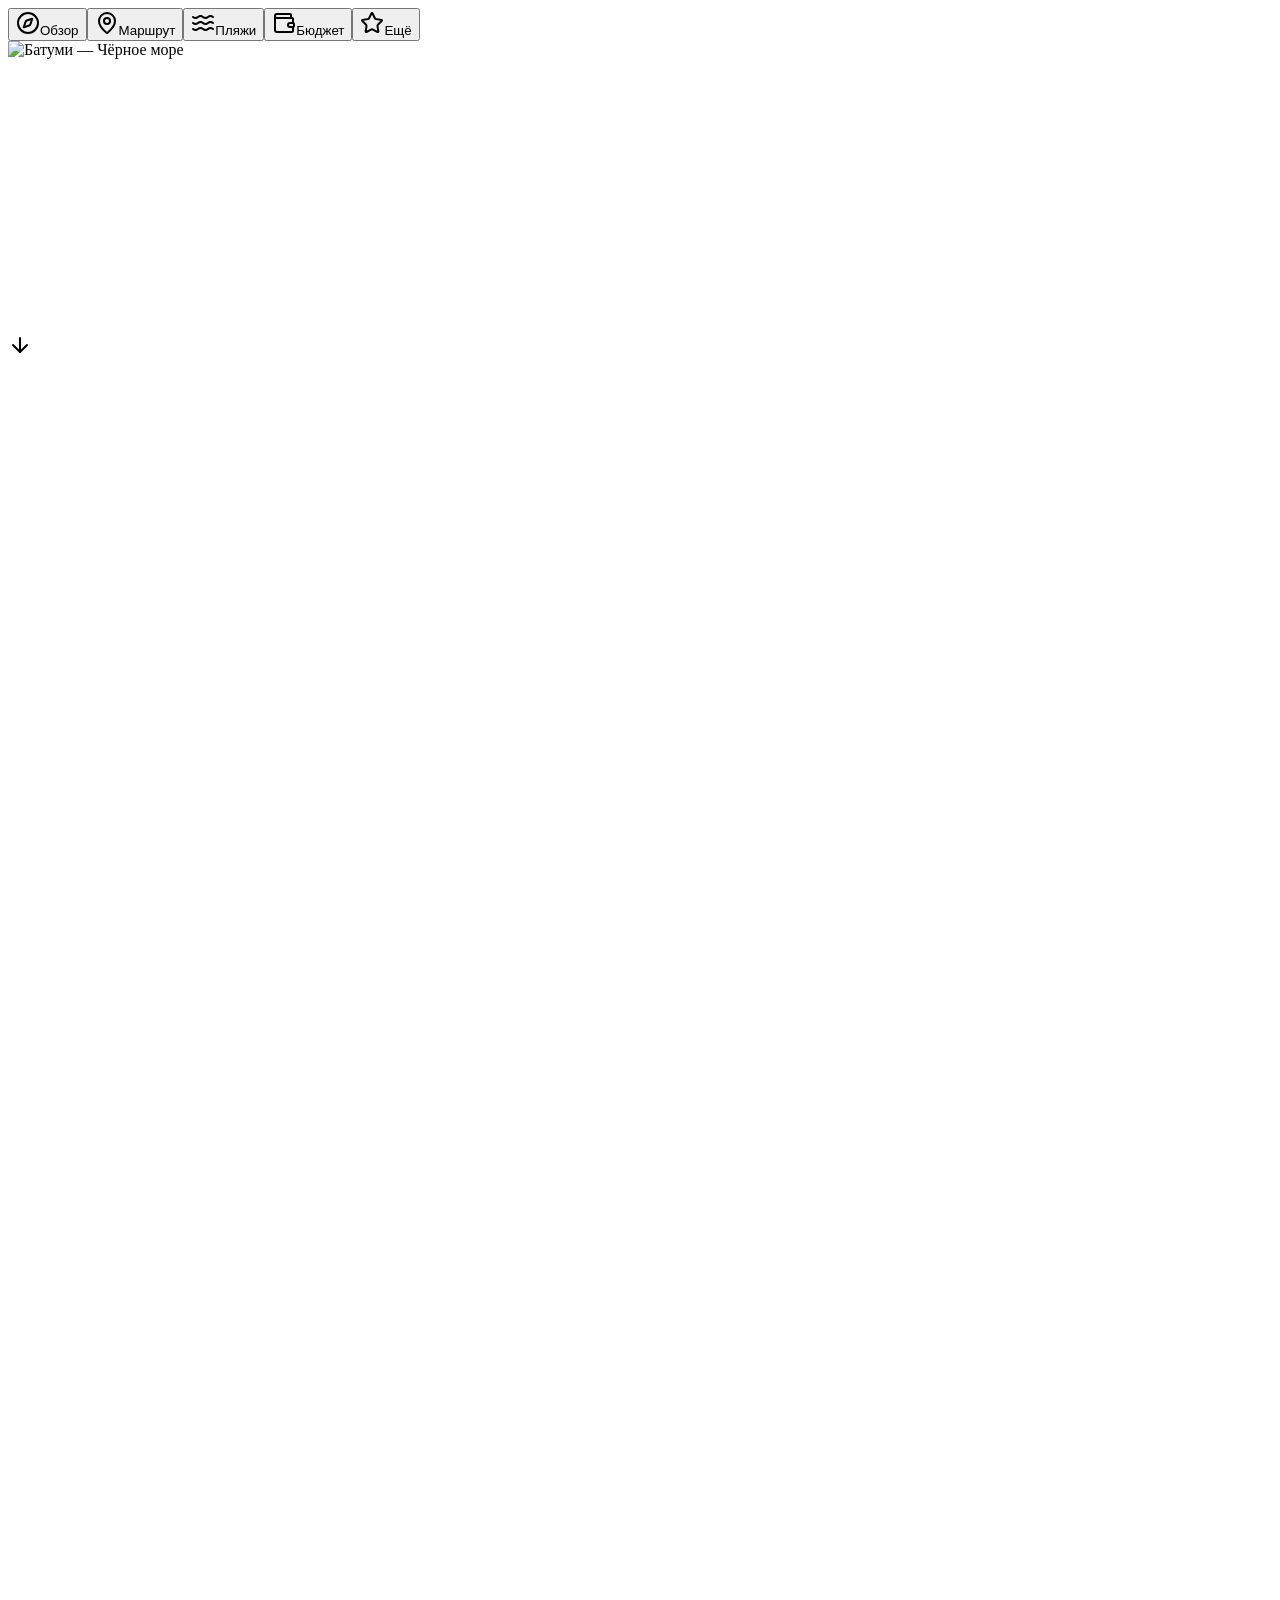
==== commit e5ca84b2: "add /trip2 name to source files" ====
--- a/index.html
+++ b/index.html
@@ -1 +1 @@
-<!DOCTYPE html><!--YLdcXJk_PwN0cIDpo9_yR--><html lang="ru"><head><meta charSet="utf-8"/><meta name="viewport" content="width=device-width, initial-scale=1"/><link rel="preload" href="/_next/static/media/797e433ab948586e-s.p.dbea232f.woff2" as="font" crossorigin="" type="font/woff2"/><link rel="preload" href="/_next/static/media/caa3a2e1cccd8315-s.p.853070df.woff2" as="font" crossorigin="" type="font/woff2"/><link rel="preload" as="image" href="/hero-travel.png"/><link rel="preload" as="image" href="/gonio-fortress.png"/><link rel="stylesheet" href="/_next/static/chunks/2473c16c0c2f6b5f.css" data-precedence="next"/><link rel="stylesheet" href="/_next/static/chunks/70d27e9dc6464b4f.css" data-precedence="next"/><link rel="preload" as="script" fetchPriority="low" href="/_next/static/chunks/58c60a5fa6b544da.js"/><script src="/_next/static/chunks/771dedee3f5e1621.js" async=""></script><script src="/_next/static/chunks/93cf8d9e202dfd11.js" async=""></script><script src="/_next/static/chunks/turbopack-f32afe19e0b75952.js" async=""></script><script src="/_next/static/chunks/e7f91c5178abe2c3.js" async=""></script><script src="/_next/static/chunks/5e630216804e23d7.js" async=""></script><script src="/_next/static/chunks/2f236954d6a65e12.js" async=""></script><script src="/_next/static/chunks/c507169656c0890c.js" async=""></script><meta name="next-size-adjust" content=""/><title>Чёрное море 2026 — Грузия + Турция | Travel Plan</title><meta name="description" content="Интерактивный маршрутный план поездки на Чёрное море для двух семей (7 человек). Грузия (Тбилиси, Батуми, Кобулети) и Турция (Трабзон, Ризе)."/><meta name="author" content="Travel Crew"/><meta name="keywords" content="Грузия,Батуми,Чёрное море,путешествие,маршрут,Кобулети,пляж,отдых"/><meta property="og:title" content="Чёрное море 2026 — Грузия + Турция"/><meta property="og:description" content="Интерактивный план поездки на Чёрное море для двух семей (7 человек)"/><meta property="og:type" content="website"/><meta name="twitter:card" content="summary_large_image"/><meta name="twitter:title" content="Чёрное море 2026 — Грузия + Турция"/><meta name="twitter:description" content="Интерактивный план поездки на Чёрное море"/><link rel="icon" href="https://z-cdn.chatglm.cn/z-ai/static/logo.svg"/><script src="/_next/static/chunks/664adc71bc2617c2.js" noModule=""></script></head><body class="geist_a71539c9-module__T19VSG__variable geist_mono_8d43a2aa-module__8Li5zG__variable antialiased bg-background text-foreground"><div hidden=""><!--$--><!--/$--></div><script>((a,b,c,d,e,f,g,h)=>{let i=document.documentElement,j=["light","dark"];function k(b){var c;(Array.isArray(a)?a:[a]).forEach(a=>{let c="class"===a,d=c&&f?e.map(a=>f[a]||a):e;c?(i.classList.remove(...d),i.classList.add(f&&f[b]?f[b]:b)):i.setAttribute(a,b)}),c=b,h&&j.includes(c)&&(i.style.colorScheme=c)}if(d)k(d);else try{let a=localStorage.getItem(b)||c,d=g&&"system"===a?window.matchMedia("(prefers-color-scheme: dark)").matches?"dark":"light":a;k(d)}catch(a){}})("class","theme","system",null,["light","dark"],null,true,true)</script><div class="min-h-screen flex flex-col"><div class="fixed bottom-0 left-0 right-0 z-50 md:hidden"><div class="bg-white/95 dark:bg-slate-900/95 backdrop-blur-md border-t shadow-[0_-2px_10px_rgba(0,0,0,0.08)]"><div class="flex items-center justify-around h-14 px-1 safe-area-pb"><button class="flex flex-col items-center gap-0.5 px-3 py-1 rounded-lg transition-colors min-w-[48px] text-emerald-600 "><svg xmlns="http://www.w3.org/2000/svg" width="24" height="24" viewBox="0 0 24 24" fill="none" stroke="currentColor" stroke-width="2" stroke-linecap="round" stroke-linejoin="round" class="lucide lucide-compass w-4 h-4" aria-hidden="true"><path d="m16.24 7.76-1.804 5.411a2 2 0 0 1-1.265 1.265L7.76 16.24l1.804-5.411a2 2 0 0 1 1.265-1.265z"></path><circle cx="12" cy="12" r="10"></circle></svg><span class="text-[10px] font-medium">Обзор</span></button><button class="flex flex-col items-center gap-0.5 px-3 py-1 rounded-lg transition-colors min-w-[48px] text-muted-foreground "><svg xmlns="http://www.w3.org/2000/svg" width="24" height="24" viewBox="0 0 24 24" fill="none" stroke="currentColor" stroke-width="2" stroke-linecap="round" stroke-linejoin="round" class="lucide lucide-map-pin w-4 h-4" aria-hidden="true"><path d="M20 10c0 4.993-5.539 10.193-7.399 11.799a1 1 0 0 1-1.202 0C9.539 20.193 4 14.993 4 10a8 8 0 0 1 16 0"></path><circle cx="12" cy="10" r="3"></circle></svg><span class="text-[10px] font-medium">Маршрут</span></button><button class="flex flex-col items-center gap-0.5 px-3 py-1 rounded-lg transition-colors min-w-[48px] text-muted-foreground "><svg xmlns="http://www.w3.org/2000/svg" width="24" height="24" viewBox="0 0 24 24" fill="none" stroke="currentColor" stroke-width="2" stroke-linecap="round" stroke-linejoin="round" class="lucide lucide-waves w-4 h-4" aria-hidden="true"><path d="M2 6c.6.5 1.2 1 2.5 1C7 7 7 5 9.5 5c2.6 0 2.4 2 5 2 2.5 0 2.5-2 5-2 1.3 0 1.9.5 2.5 1"></path><path d="M2 12c.6.5 1.2 1 2.5 1 2.5 0 2.5-2 5-2 2.6 0 2.4 2 5 2 2.5 0 2.5-2 5-2 1.3 0 1.9.5 2.5 1"></path><path d="M2 18c.6.5 1.2 1 2.5 1 2.5 0 2.5-2 5-2 2.6 0 2.4 2 5 2 2.5 0 2.5-2 5-2 1.3 0 1.9.5 2.5 1"></path></svg><span class="text-[10px] font-medium">Пляжи</span></button><button class="flex flex-col items-center gap-0.5 px-3 py-1 rounded-lg transition-colors min-w-[48px] text-muted-foreground "><svg xmlns="http://www.w3.org/2000/svg" width="24" height="24" viewBox="0 0 24 24" fill="none" stroke="currentColor" stroke-width="2" stroke-linecap="round" stroke-linejoin="round" class="lucide lucide-wallet w-4 h-4" aria-hidden="true"><path d="M19 7V4a1 1 0 0 0-1-1H5a2 2 0 0 0 0 4h15a1 1 0 0 1 1 1v4h-3a2 2 0 0 0 0 4h3a1 1 0 0 0 1-1v-2a1 1 0 0 0-1-1"></path><path d="M3 5v14a2 2 0 0 0 2 2h15a1 1 0 0 0 1-1v-4"></path></svg><span class="text-[10px] font-medium">Бюджет</span></button><button class="flex flex-col items-center gap-0.5 px-3 py-1 rounded-lg transition-colors min-w-[48px] text-muted-foreground "><svg xmlns="http://www.w3.org/2000/svg" width="24" height="24" viewBox="0 0 24 24" fill="none" stroke="currentColor" stroke-width="2" stroke-linecap="round" stroke-linejoin="round" class="lucide lucide-star w-4 h-4" aria-hidden="true"><path d="M11.525 2.295a.53.53 0 0 1 .95 0l2.31 4.679a2.123 2.123 0 0 0 1.595 1.16l5.166.756a.53.53 0 0 1 .294.904l-3.736 3.638a2.123 2.123 0 0 0-.611 1.878l.882 5.14a.53.53 0 0 1-.771.56l-4.618-2.428a2.122 2.122 0 0 0-1.973 0L6.396 21.01a.53.53 0 0 1-.77-.56l.881-5.139a2.122 2.122 0 0 0-.611-1.879L2.16 9.795a.53.53 0 0 1 .294-.906l5.165-.755a2.122 2.122 0 0 0 1.597-1.16z"></path></svg><span class="text-[10px] font-medium">Ещё</span></button></div></div></div><section class="relative min-h-[85vh] md:min-h-[90vh] flex items-center justify-center overflow-hidden"><div class="absolute inset-0 z-0"><img src="/hero-travel.png" alt="Батуми — Чёрное море" class="w-full h-full object-cover"/><div class="absolute inset-0 bg-gradient-to-b from-black/60 via-black/40 to-black/80"></div></div><div class="relative z-10 text-center text-white px-4 max-w-3xl mx-auto"><div style="opacity:0;transform:translateY(30px)"><span data-slot="badge" class="inline-flex items-center justify-center rounded-md border font-medium w-fit whitespace-nowrap shrink-0 [&amp;&gt;svg]:size-3 gap-1 [&amp;&gt;svg]:pointer-events-none focus-visible:border-ring focus-visible:ring-ring/50 focus-visible:ring-[3px] aria-invalid:ring-destructive/20 dark:aria-invalid:ring-destructive/40 aria-invalid:border-destructive transition-[color,box-shadow] overflow-hidden [a&amp;]:hover:bg-primary/90 bg-white/20 text-white border-white/30 backdrop-blur-sm mb-4 text-sm px-4 py-1.5"><svg xmlns="http://www.w3.org/2000/svg" width="24" height="24" viewBox="0 0 24 24" fill="none" stroke="currentColor" stroke-width="2" stroke-linecap="round" stroke-linejoin="round" class="lucide lucide-tree-palm w-3.5 h-3.5 mr-1.5" aria-hidden="true"><path d="M13 8c0-2.76-2.46-5-5.5-5S2 5.24 2 8h2l1-1 1 1h4"></path><path d="M13 7.14A5.82 5.82 0 0 1 16.5 6c3.04 0 5.5 2.24 5.5 5h-3l-1-1-1 1h-3"></path><path d="M5.89 9.71c-2.15 2.15-2.3 5.47-.35 7.43l4.24-4.25.7-.7.71-.71 2.12-2.12c-1.95-1.96-5.27-1.8-7.42.35"></path><path d="M11 15.5c.5 2.5-.17 4.5-1 6.5h4c2-5.5-.5-12-1-14"></path></svg>Лето 2026 — 16 дней</span><h1 class="text-4xl md:text-6xl lg:text-7xl font-bold mb-4 leading-tight">Чёрное море<span class="block text-emerald-400">Грузия + Турция</span></h1><p class="text-lg md:text-xl text-white/80 mb-8 max-w-xl mx-auto leading-relaxed">Интерактивный маршрутный план для двух семей (7 человек). Море, горы, древние крепости и незабываемые впечатления.</p><div class="flex flex-wrap justify-center gap-3 md:gap-5 mb-10"><div class="flex items-center gap-2 bg-white/10 backdrop-blur-sm rounded-full px-4 py-2" style="opacity:0;transform:scale(0.8)"><svg xmlns="http://www.w3.org/2000/svg" width="24" height="24" viewBox="0 0 24 24" fill="none" stroke="currentColor" stroke-width="2" stroke-linecap="round" stroke-linejoin="round" class="lucide lucide-calendar w-5 h-5" aria-hidden="true"><path d="M8 2v4"></path><path d="M16 2v4"></path><rect width="18" height="18" x="3" y="4" rx="2"></rect><path d="M3 10h18"></path></svg><span class="text-sm font-medium">16 дней</span></div><div class="flex items-center gap-2 bg-white/10 backdrop-blur-sm rounded-full px-4 py-2" style="opacity:0;transform:scale(0.8)"><svg xmlns="http://www.w3.org/2000/svg" width="24" height="24" viewBox="0 0 24 24" fill="none" stroke="currentColor" stroke-width="2" stroke-linecap="round" stroke-linejoin="round" class="lucide lucide-car w-5 h-5" aria-hidden="true"><path d="M19 17h2c.6 0 1-.4 1-1v-3c0-.9-.7-1.7-1.5-1.9C18.7 10.6 16 10 16 10s-1.3-1.4-2.2-2.3c-.5-.4-1.1-.7-1.8-.7H5c-.6 0-1.1.4-1.4.9l-1.4 2.9A3.7 3.7 0 0 0 2 12v4c0 .6.4 1 1 1h2"></path><circle cx="7" cy="17" r="2"></circle><path d="M9 17h6"></path><circle cx="17" cy="17" r="2"></circle></svg><span class="text-sm font-medium">~4200 км</span></div><div class="flex items-center gap-2 bg-white/10 backdrop-blur-sm rounded-full px-4 py-2" style="opacity:0;transform:scale(0.8)"><svg xmlns="http://www.w3.org/2000/svg" width="24" height="24" viewBox="0 0 24 24" fill="none" stroke="currentColor" stroke-width="2" stroke-linecap="round" stroke-linejoin="round" class="lucide lucide-waves w-5 h-5" aria-hidden="true"><path d="M2 6c.6.5 1.2 1 2.5 1C7 7 7 5 9.5 5c2.6 0 2.4 2 5 2 2.5 0 2.5-2 5-2 1.3 0 1.9.5 2.5 1"></path><path d="M2 12c.6.5 1.2 1 2.5 1 2.5 0 2.5-2 5-2 2.6 0 2.4 2 5 2 2.5 0 2.5-2 5-2 1.3 0 1.9.5 2.5 1"></path><path d="M2 18c.6.5 1.2 1 2.5 1 2.5 0 2.5-2 5-2 2.6 0 2.4 2 5 2 2.5 0 2.5-2 5-2 1.3 0 1.9.5 2.5 1"></path></svg><span class="text-sm font-medium">10 дней отдыха</span></div><div class="flex items-center gap-2 bg-white/10 backdrop-blur-sm rounded-full px-4 py-2" style="opacity:0;transform:scale(0.8)"><svg xmlns="http://www.w3.org/2000/svg" width="24" height="24" viewBox="0 0 24 24" fill="none" stroke="currentColor" stroke-width="2" stroke-linecap="round" stroke-linejoin="round" class="lucide lucide-users w-5 h-5" aria-hidden="true"><path d="M16 21v-2a4 4 0 0 0-4-4H6a4 4 0 0 0-4 4v2"></path><path d="M16 3.128a4 4 0 0 1 0 7.744"></path><path d="M22 21v-2a4 4 0 0 0-3-3.87"></path><circle cx="9" cy="7" r="4"></circle></svg><span class="text-sm font-medium">7 человек</span></div></div><div style="opacity:0"><button data-slot="button" class="inline-flex items-center justify-center gap-2 whitespace-nowrap text-sm font-medium transition-all disabled:pointer-events-none disabled:opacity-50 [&amp;_svg]:pointer-events-none [&amp;_svg:not([class*=&#x27;size-&#x27;])]:size-4 shrink-0 [&amp;_svg]:shrink-0 outline-none focus-visible:border-ring focus-visible:ring-ring/50 focus-visible:ring-[3px] aria-invalid:ring-destructive/20 dark:aria-invalid:ring-destructive/40 aria-invalid:border-destructive shadow-xs h-10 has-[&gt;svg]:px-4 bg-emerald-600 hover:bg-emerald-700 text-white rounded-full px-8">Смотреть маршрут<svg xmlns="http://www.w3.org/2000/svg" width="24" height="24" viewBox="0 0 24 24" fill="none" stroke="currentColor" stroke-width="2" stroke-linecap="round" stroke-linejoin="round" class="lucide lucide-arrow-down w-4 h-4 ml-2" aria-hidden="true"><path d="M12 5v14"></path><path d="m19 12-7 7-7-7"></path></svg></button></div></div></div><div class="absolute bottom-8 left-1/2 -translate-x-1/2 z-10"><svg xmlns="http://www.w3.org/2000/svg" width="24" height="24" viewBox="0 0 24 24" fill="none" stroke="currentColor" stroke-width="2" stroke-linecap="round" stroke-linejoin="round" class="lucide lucide-arrow-down w-6 h-6 text-white/50" aria-hidden="true"><path d="M12 5v14"></path><path d="m19 12-7 7-7-7"></path></svg></div></section><main class="flex-1"><section id="overview" class="scroll-mt-20 bg-background"><div class="container mx-auto px-4 py-12 md:py-16"><div class="mb-8 md:mb-10" style="opacity:0;transform:translateY(20px)"><div class="flex items-center gap-3 mb-2"><div class="p-2 rounded-lg bg-emerald-100 dark:bg-emerald-900/40"><svg xmlns="http://www.w3.org/2000/svg" width="24" height="24" viewBox="0 0 24 24" fill="none" stroke="currentColor" stroke-width="2" stroke-linecap="round" stroke-linejoin="round" class="lucide lucide-compass w-5 h-5 text-emerald-600 dark:text-emerald-400" aria-hidden="true"><path d="m16.24 7.76-1.804 5.411a2 2 0 0 1-1.265 1.265L7.76 16.24l1.804-5.411a2 2 0 0 1 1.265-1.265z"></path><circle cx="12" cy="12" r="10"></circle></svg></div><h2 class="text-2xl md:text-3xl font-bold ">Общая концепция</h2></div><p class="text-base md:text-lg max-w-2xl text-muted-foreground">Маршрут, логика и ключевые точки поездки</p></div><div style="opacity:0;transform:translateY(30px)"><div class="space-y-8"><div class="md:hidden flex items-center justify-between gap-3"><div class="flex items-center gap-1 bg-slate-100 dark:bg-slate-800 rounded-lg p-0.5"><button class="flex items-center gap-1 px-2 py-1 rounded-md text-xs font-medium transition-all bg-white dark:bg-slate-700 text-emerald-700 dark:text-emerald-400 shadow-sm"><span class="text-sm">🇷🇺</span><span>₽</span></button><button class="flex items-center gap-1 px-2 py-1 rounded-md text-xs font-medium transition-all text-muted-foreground hover:text-foreground"><span class="text-sm">🇺🇸</span><span>$</span></button><button class="flex items-center gap-1 px-2 py-1 rounded-md text-xs font-medium transition-all text-muted-foreground hover:text-foreground"><span class="text-sm">🇧🇾</span><span>Br</span></button></div><div class="w-8 h-8"></div></div><div class="grid grid-cols-2 md:grid-cols-4 gap-3"><div style="opacity:0;transform:translateY(20px)"><div data-slot="card" class="bg-card text-card-foreground flex flex-col gap-6 rounded-xl border py-6 shadow-sm text-center h-full"><div data-slot="card-content" class="px-6 pt-5 pb-4"><div class="flex justify-center mb-2 text-emerald-600"><svg xmlns="http://www.w3.org/2000/svg" width="24" height="24" viewBox="0 0 24 24" fill="none" stroke="currentColor" stroke-width="2" stroke-linecap="round" stroke-linejoin="round" class="lucide lucide-flag w-6 h-6" aria-hidden="true"><path d="M4 22V4a1 1 0 0 1 .4-.8A6 6 0 0 1 8 2c3 0 5 2 7.333 2q2 0 3.067-.8A1 1 0 0 1 20 4v10a1 1 0 0 1-.4.8A6 6 0 0 1 16 16c-3 0-5-2-8-2a6 6 0 0 0-4 1.528"></path></svg></div><p class="text-xs text-muted-foreground">Старт</p><p class="text-lg font-bold">Москва</p><p class="text-xs text-muted-foreground">Дорога на машине</p></div></div></div><div style="opacity:0;transform:translateY(20px)"><div data-slot="card" class="bg-card text-card-foreground flex flex-col gap-6 rounded-xl border py-6 shadow-sm text-center h-full"><div data-slot="card-content" class="px-6 pt-5 pb-4"><div class="flex justify-center mb-2 text-emerald-600"><svg xmlns="http://www.w3.org/2000/svg" width="24" height="24" viewBox="0 0 24 24" fill="none" stroke="currentColor" stroke-width="2" stroke-linecap="round" stroke-linejoin="round" class="lucide lucide-waves w-6 h-6" aria-hidden="true"><path d="M2 6c.6.5 1.2 1 2.5 1C7 7 7 5 9.5 5c2.6 0 2.4 2 5 2 2.5 0 2.5-2 5-2 1.3 0 1.9.5 2.5 1"></path><path d="M2 12c.6.5 1.2 1 2.5 1 2.5 0 2.5-2 5-2 2.6 0 2.4 2 5 2 2.5 0 2.5-2 5-2 1.3 0 1.9.5 2.5 1"></path><path d="M2 18c.6.5 1.2 1 2.5 1 2.5 0 2.5-2 5-2 2.6 0 2.4 2 5 2 2.5 0 2.5-2 5-2 1.3 0 1.9.5 2.5 1"></path></svg></div><p class="text-xs text-muted-foreground">Цель</p><p class="text-lg font-bold">Чёрное море</p><p class="text-xs text-muted-foreground">10 дней отдыха</p></div></div></div><div style="opacity:0;transform:translateY(20px)"><div data-slot="card" class="bg-card text-card-foreground flex flex-col gap-6 rounded-xl border py-6 shadow-sm text-center h-full"><div data-slot="card-content" class="px-6 pt-5 pb-4"><div class="flex justify-center mb-2 text-emerald-600"><svg xmlns="http://www.w3.org/2000/svg" width="24" height="24" viewBox="0 0 24 24" fill="none" stroke="currentColor" stroke-width="2" stroke-linecap="round" stroke-linejoin="round" class="lucide lucide-calendar w-6 h-6" aria-hidden="true"><path d="M8 2v4"></path><path d="M16 2v4"></path><rect width="18" height="18" x="3" y="4" rx="2"></rect><path d="M3 10h18"></path></svg></div><p class="text-xs text-muted-foreground">Длительность</p><p class="text-lg font-bold">16 дней</p><p class="text-xs text-muted-foreground">6 транзитных + 10 отпускных</p></div></div></div><div style="opacity:0;transform:translateY(20px)"><div data-slot="card" class="bg-card text-card-foreground flex flex-col gap-6 rounded-xl border py-6 shadow-sm text-center h-full"><div data-slot="card-content" class="px-6 pt-5 pb-4"><div class="flex justify-center mb-2 text-emerald-600"><svg xmlns="http://www.w3.org/2000/svg" width="24" height="24" viewBox="0 0 24 24" fill="none" stroke="currentColor" stroke-width="2" stroke-linecap="round" stroke-linejoin="round" class="lucide lucide-users w-6 h-6" aria-hidden="true"><path d="M16 21v-2a4 4 0 0 0-4-4H6a4 4 0 0 0-4 4v2"></path><path d="M16 3.128a4 4 0 0 1 0 7.744"></path><path d="M22 21v-2a4 4 0 0 0-3-3.87"></path><circle cx="9" cy="7" r="4"></circle></svg></div><p class="text-xs text-muted-foreground">Компания</p><p class="text-lg font-bold">7 человек</p><p class="text-xs text-muted-foreground">2 семьи (4 взр. + 3 реб.)</p></div></div></div></div><div data-slot="card" class="bg-card text-card-foreground flex flex-col gap-6 rounded-xl border py-6 shadow-sm"><div data-slot="card-content" class="px-6 pt-6"><h3 class="text-base font-semibold mb-4 flex items-center gap-2"><svg xmlns="http://www.w3.org/2000/svg" width="24" height="24" viewBox="0 0 24 24" fill="none" stroke="currentColor" stroke-width="2" stroke-linecap="round" stroke-linejoin="round" class="lucide lucide-map-pin w-4 h-4 text-emerald-600" aria-hidden="true"><path d="M20 10c0 4.993-5.539 10.193-7.399 11.799a1 1 0 0 1-1.202 0C9.539 20.193 4 14.993 4 10a8 8 0 0 1 16 0"></path><circle cx="12" cy="10" r="3"></circle></svg>Логика маршрута</h3><p class="text-sm text-muted-foreground mb-6 leading-relaxed">Маршрут построен по принципу «комфортный переезд + долгий отдых»: расщеплённый транзит через Ростов → Владикавказ → Тбилиси (культурный старт) → Батуми → Трабзон/Ризе (Турция — монастырь Сумела, чайные плантации) → Кобулети (основная пляжная база, 4 дня) → экскурсии к уникальным пляжам и крепостям. Без марафонов — максимум 950 км за день, идеально для двух семей с детьми!</p><div class="flex flex-wrap gap-1.5"><div class="flex items-center gap-1"><span data-slot="badge" class="inline-flex items-center justify-center rounded-md border font-medium w-fit whitespace-nowrap shrink-0 [&amp;&gt;svg]:size-3 [&amp;&gt;svg]:pointer-events-none focus-visible:border-ring focus-visible:ring-ring/50 focus-visible:ring-[3px] aria-invalid:ring-destructive/20 dark:aria-invalid:ring-destructive/40 aria-invalid:border-destructive transition-[color,box-shadow] overflow-hidden border-transparent [a&amp;]:hover:bg-secondary/90 bg-emerald-500 text-white gap-1 text-xs px-2 py-0.5">🇷🇺<!-- --> <!-- -->Москва</span><span class="text-muted-foreground text-xs">→</span></div><div class="flex items-center gap-1"><span data-slot="badge" class="inline-flex items-center justify-center rounded-md border font-medium w-fit whitespace-nowrap shrink-0 [&amp;&gt;svg]:size-3 [&amp;&gt;svg]:pointer-events-none focus-visible:border-ring focus-visible:ring-ring/50 focus-visible:ring-[3px] aria-invalid:ring-destructive/20 dark:aria-invalid:ring-destructive/40 aria-invalid:border-destructive transition-[color,box-shadow] overflow-hidden border-transparent [a&amp;]:hover:bg-secondary/90 bg-slate-200 text-slate-600 dark:bg-slate-700 dark:text-slate-300 gap-1 text-xs px-2 py-0.5">🏙️<!-- --> <!-- -->Ростов</span><span class="text-muted-foreground text-xs">→</span></div><div class="flex items-center gap-1"><span data-slot="badge" class="inline-flex items-center justify-center rounded-md border font-medium w-fit whitespace-nowrap shrink-0 [&amp;&gt;svg]:size-3 [&amp;&gt;svg]:pointer-events-none focus-visible:border-ring focus-visible:ring-ring/50 focus-visible:ring-[3px] aria-invalid:ring-destructive/20 dark:aria-invalid:ring-destructive/40 aria-invalid:border-destructive transition-[color,box-shadow] overflow-hidden border-transparent [a&amp;]:hover:bg-secondary/90 bg-slate-200 text-slate-600 dark:bg-slate-700 dark:text-slate-300 gap-1 text-xs px-2 py-0.5">🏔️<!-- --> <!-- -->Владикавказ</span><span class="text-muted-foreground text-xs">→</span></div><div class="flex items-center gap-1"><span data-slot="badge" class="inline-flex items-center justify-center rounded-md border font-medium w-fit whitespace-nowrap shrink-0 [&amp;&gt;svg]:size-3 [&amp;&gt;svg]:pointer-events-none focus-visible:border-ring focus-visible:ring-ring/50 focus-visible:ring-[3px] aria-invalid:ring-destructive/20 dark:aria-invalid:ring-destructive/40 aria-invalid:border-destructive transition-[color,box-shadow] overflow-hidden border-transparent [a&amp;]:hover:bg-secondary/90 bg-amber-100 text-amber-700 dark:bg-amber-900/40 dark:text-amber-400 gap-1 text-xs px-2 py-0.5">🏛️<!-- --> <!-- -->Тбилиси</span><span class="text-muted-foreground text-xs">→</span></div><div class="flex items-center gap-1"><span data-slot="badge" class="inline-flex items-center justify-center rounded-md border font-medium w-fit whitespace-nowrap shrink-0 [&amp;&gt;svg]:size-3 [&amp;&gt;svg]:pointer-events-none focus-visible:border-ring focus-visible:ring-ring/50 focus-visible:ring-[3px] aria-invalid:ring-destructive/20 dark:aria-invalid:ring-destructive/40 aria-invalid:border-destructive transition-[color,box-shadow] overflow-hidden border-transparent [a&amp;]:hover:bg-secondary/90 bg-amber-100 text-amber-700 dark:bg-amber-900/40 dark:text-amber-400 gap-1 text-xs px-2 py-0.5">🌃<!-- --> <!-- -->Батуми</span><span class="text-muted-foreground text-xs">→</span></div><div class="flex items-center gap-1"><span data-slot="badge" class="inline-flex items-center justify-center rounded-md border font-medium w-fit whitespace-nowrap shrink-0 [&amp;&gt;svg]:size-3 [&amp;&gt;svg]:pointer-events-none focus-visible:border-ring focus-visible:ring-ring/50 focus-visible:ring-[3px] aria-invalid:ring-destructive/20 dark:aria-invalid:ring-destructive/40 aria-invalid:border-destructive transition-[color,box-shadow] overflow-hidden border-transparent [a&amp;]:hover:bg-secondary/90 bg-amber-100 text-amber-700 dark:bg-amber-900/40 dark:text-amber-400 gap-1 text-xs px-2 py-0.5">🇹🇷<!-- --> <!-- -->Трабзон</span><span class="text-muted-foreground text-xs">→</span></div><div class="flex items-center gap-1"><span data-slot="badge" class="inline-flex items-center justify-center rounded-md border font-medium w-fit whitespace-nowrap shrink-0 [&amp;&gt;svg]:size-3 [&amp;&gt;svg]:pointer-events-none focus-visible:border-ring focus-visible:ring-ring/50 focus-visible:ring-[3px] aria-invalid:ring-destructive/20 dark:aria-invalid:ring-destructive/40 aria-invalid:border-destructive transition-[color,box-shadow] overflow-hidden border-transparent [a&amp;]:hover:bg-secondary/90 bg-amber-100 text-amber-700 dark:bg-amber-900/40 dark:text-amber-400 gap-1 text-xs px-2 py-0.5">🍵<!-- --> <!-- -->Ризе</span><span class="text-muted-foreground text-xs">→</span></div><div class="flex items-center gap-1"><span data-slot="badge" class="inline-flex items-center justify-center rounded-md border font-medium w-fit whitespace-nowrap shrink-0 [&amp;&gt;svg]:size-3 [&amp;&gt;svg]:pointer-events-none focus-visible:border-ring focus-visible:ring-ring/50 focus-visible:ring-[3px] aria-invalid:ring-destructive/20 dark:aria-invalid:ring-destructive/40 aria-invalid:border-destructive transition-[color,box-shadow] overflow-hidden border-transparent [a&amp;]:hover:bg-secondary/90 bg-cyan-100 text-cyan-700 dark:bg-cyan-900/40 dark:text-cyan-400 gap-1 text-xs px-2 py-0.5">🏖️<!-- --> <!-- -->Кобулети</span><span class="text-muted-foreground text-xs">→</span></div><div class="flex items-center gap-1"><span data-slot="badge" class="inline-flex items-center justify-center rounded-md border font-medium w-fit whitespace-nowrap shrink-0 [&amp;&gt;svg]:size-3 [&amp;&gt;svg]:pointer-events-none focus-visible:border-ring focus-visible:ring-ring/50 focus-visible:ring-[3px] aria-invalid:ring-destructive/20 dark:aria-invalid:ring-destructive/40 aria-invalid:border-destructive transition-[color,box-shadow] overflow-hidden border-transparent [a&amp;]:hover:bg-secondary/90 bg-cyan-100 text-cyan-700 dark:bg-cyan-900/40 dark:text-cyan-400 gap-1 text-xs px-2 py-0.5">⚫<!-- --> <!-- -->Уреки</span><span class="text-muted-foreground text-xs">→</span></div><div class="flex items-center gap-1"><span data-slot="badge" class="inline-flex items-center justify-center rounded-md border font-medium w-fit whitespace-nowrap shrink-0 [&amp;&gt;svg]:size-3 [&amp;&gt;svg]:pointer-events-none focus-visible:border-ring focus-visible:ring-ring/50 focus-visible:ring-[3px] aria-invalid:ring-destructive/20 dark:aria-invalid:ring-destructive/40 aria-invalid:border-destructive transition-[color,box-shadow] overflow-hidden border-transparent [a&amp;]:hover:bg-secondary/90 bg-cyan-100 text-cyan-700 dark:bg-cyan-900/40 dark:text-cyan-400 gap-1 text-xs px-2 py-0.5">🌊<!-- --> <!-- -->Квариати</span><span class="text-muted-foreground text-xs">→</span></div><div class="flex items-center gap-1"><span data-slot="badge" class="inline-flex items-center justify-center rounded-md border font-medium w-fit whitespace-nowrap shrink-0 [&amp;&gt;svg]:size-3 [&amp;&gt;svg]:pointer-events-none focus-visible:border-ring focus-visible:ring-ring/50 focus-visible:ring-[3px] aria-invalid:ring-destructive/20 dark:aria-invalid:ring-destructive/40 aria-invalid:border-destructive transition-[color,box-shadow] overflow-hidden border-transparent [a&amp;]:hover:bg-secondary/90 bg-amber-100 text-amber-700 dark:bg-amber-900/40 dark:text-amber-400 gap-1 text-xs px-2 py-0.5">🏰<!-- --> <!-- -->Гонио</span></div></div></div></div><div class="grid grid-cols-1 md:grid-cols-2 gap-4"><div data-slot="card" class="text-card-foreground flex flex-col gap-6 rounded-xl border py-6 shadow-sm bg-emerald-50 dark:bg-emerald-950/30 border-emerald-200 dark:border-emerald-800"><div data-slot="card-content" class="px-6 pt-5"><h3 class="text-sm font-semibold text-emerald-800 dark:text-emerald-300 mb-2 flex items-center gap-2"><svg xmlns="http://www.w3.org/2000/svg" width="24" height="24" viewBox="0 0 24 24" fill="none" stroke="currentColor" stroke-width="2" stroke-linecap="round" stroke-linejoin="round" class="lucide lucide-waves w-4 h-4" aria-hidden="true"><path d="M2 6c.6.5 1.2 1 2.5 1C7 7 7 5 9.5 5c2.6 0 2.4 2 5 2 2.5 0 2.5-2 5-2 1.3 0 1.9.5 2.5 1"></path><path d="M2 12c.6.5 1.2 1 2.5 1 2.5 0 2.5-2 5-2 2.6 0 2.4 2 5 2 2.5 0 2.5-2 5-2 1.3 0 1.9.5 2.5 1"></path><path d="M2 18c.6.5 1.2 1 2.5 1 2.5 0 2.5-2 5-2 2.6 0 2.4 2 5 2 2.5 0 2.5-2 5-2 1.3 0 1.9.5 2.5 1"></path></svg> 10 из 16 дней — отдых</h3><p class="text-sm text-emerald-700 dark:text-emerald-400 leading-relaxed">6 дней транзитных (расщеплённые переезды без марафонов!) и 10 дней полноценного отдыха: Тбилиси, Батуми, Трабзон, Ризе, Кобулети. Кобулети как основная база для пляжного отдыха + экскурсии (Уреки, Квариати, Гонио).</p></div></div><div data-slot="card" class="text-card-foreground flex flex-col gap-6 rounded-xl border py-6 shadow-sm bg-amber-50 dark:bg-amber-950/30 border-amber-200 dark:border-amber-800"><div data-slot="card-content" class="px-6 pt-5"><h3 class="text-sm font-semibold text-amber-800 dark:text-amber-300 mb-2 flex items-center gap-2"><svg xmlns="http://www.w3.org/2000/svg" width="24" height="24" viewBox="0 0 24 24" fill="none" stroke="currentColor" stroke-width="2" stroke-linecap="round" stroke-linejoin="round" class="lucide lucide-users w-4 h-4" aria-hidden="true"><path d="M16 21v-2a4 4 0 0 0-4-4H6a4 4 0 0 0-4 4v2"></path><path d="M16 3.128a4 4 0 0 1 0 7.744"></path><path d="M22 21v-2a4 4 0 0 0-3-3.87"></path><circle cx="9" cy="7" r="4"></circle></svg> 2 семьи = комфортно</h3><p class="text-sm text-amber-700 dark:text-amber-400 leading-relaxed">7 человек (4 взрослых + 3 ребёнка) в 2 машинах. Дети играют вместе, родители освобождаются. 4+ водителя — никто не устаёт. Квартиры на 3 bedroom — всем удобно и дешевле.</p></div></div></div><div><h3 class="text-base font-semibold mb-4 flex items-center gap-2"><svg xmlns="http://www.w3.org/2000/svg" width="24" height="24" viewBox="0 0 24 24" fill="none" stroke="currentColor" stroke-width="2" stroke-linecap="round" stroke-linejoin="round" class="lucide lucide-map-pin w-4 h-4 text-emerald-600" aria-hidden="true"><path d="M20 10c0 4.993-5.539 10.193-7.399 11.799a1 1 0 0 1-1.202 0C9.539 20.193 4 14.993 4 10a8 8 0 0 1 16 0"></path><circle cx="12" cy="10" r="3"></circle></svg> Ключевые локации</h3><div class="grid grid-cols-1 sm:grid-cols-2 lg:grid-cols-3 gap-3"><div style="opacity:0;transform:scale(0.95)"><div data-slot="card" class="bg-card text-card-foreground flex flex-col gap-6 rounded-xl border py-6 shadow-sm h-full hover:shadow-md transition-shadow"><div data-slot="card-content" class="px-6 pt-4 pb-3"><div class="flex items-center gap-2 mb-2"><span class="text-xl">🏛️</span><div><p class="text-sm font-semibold">Тбилиси</p><p class="text-xs text-muted-foreground">1-2 дня</p></div></div><p class="text-xs text-muted-foreground leading-relaxed line-clamp-2">Это не просто транзитный пункт — Тбилиси заслуживает как минимум дня. Город сам по себе является достопримечательностью, и первый контакт с Грузией здесь незабываемый. Для двух семей с детьми — отличный шанс устроить вечернюю прогулку по Старому городу с ужином в настоящем грузинском ресторане.</p></div></div></div><div style="opacity:0;transform:scale(0.95)"><div data-slot="card" class="bg-card text-card-foreground flex flex-col gap-6 rounded-xl border py-6 shadow-sm h-full hover:shadow-md transition-shadow"><div data-slot="card-content" class="px-6 pt-4 pb-3"><div class="flex items-center gap-2 mb-2"><span class="text-xl">🌃</span><div><p class="text-sm font-semibold">Батуми</p><p class="text-xs text-muted-foreground">2-3 дня</p></div></div><p class="text-xs text-muted-foreground leading-relaxed line-clamp-2">Батуми — это контраст: городская инфраструктура + море. Для двух семей с детьми это идеальная база: днём пляж, вечером прогулки по набережной, ночью бары и рестораны. Здесь есть всё: от элитных пляжных клубов до тихих улочек Старого Батуми.</p></div></div></div><div style="opacity:0;transform:scale(0.95)"><div data-slot="card" class="bg-card text-card-foreground flex flex-col gap-6 rounded-xl border py-6 shadow-sm h-full hover:shadow-md transition-shadow"><div data-slot="card-content" class="px-6 pt-4 pb-3"><div class="flex items-center gap-2 mb-2"><span class="text-xl">🏖️</span><div><p class="text-sm font-semibold">Кобулети</p><p class="text-xs text-muted-foreground">3-5 дней</p></div></div><p class="text-xs text-muted-foreground leading-relaxed line-clamp-2">Золотая середина: море рядом, шумного Батуми нет, но всё необходимое есть. Для двух семей с детьми, которые хотят пляжного отдыха — Кобулети это оптимальная база. Аренда квартиры обойдётся значительно дешевле, чем в Батуми.</p></div></div></div><div style="opacity:0;transform:scale(0.95)"><div data-slot="card" class="bg-card text-card-foreground flex flex-col gap-6 rounded-xl border py-6 shadow-sm h-full hover:shadow-md transition-shadow"><div data-slot="card-content" class="px-6 pt-4 pb-3"><div class="flex items-center gap-2 mb-2"><span class="text-xl">⚫</span><div><p class="text-sm font-semibold">Уреки</p><p class="text-xs text-muted-foreground">0.5-1 день (экскурсия)</p></div></div><p class="text-xs text-muted-foreground leading-relaxed line-clamp-2">Посмотреть на уникальный чёрный пляж стоит хотя бы ради любопытства. Магнитный песок — это действительно интересно, и он действительно тёплый. На полдня-день сюда стоит приехать из Кобулети или Батуми.</p></div></div></div><div style="opacity:0;transform:scale(0.95)"><div data-slot="card" class="bg-card text-card-foreground flex flex-col gap-6 rounded-xl border py-6 shadow-sm h-full hover:shadow-md transition-shadow"><div data-slot="card-content" class="px-6 pt-4 pb-3"><div class="flex items-center gap-2 mb-2"><span class="text-xl">🏰</span><div><p class="text-sm font-semibold">Гонио</p><p class="text-xs text-muted-foreground">1-2 дня</p></div></div><p class="text-xs text-muted-foreground leading-relaxed line-clamp-2">Идеальная точка на юге побережья: крепость для осмотра + чистый пляж для отдыха. Находится в 12 км от Батуми и 4 км от турецкой границы — это самое южное поселение Грузии.</p></div></div></div><div style="opacity:0;transform:scale(0.95)"><div data-slot="card" class="bg-card text-card-foreground flex flex-col gap-6 rounded-xl border py-6 shadow-sm h-full hover:shadow-md transition-shadow"><div data-slot="card-content" class="px-6 pt-4 pb-3"><div class="flex items-center gap-2 mb-2"><span class="text-xl">🌊</span><div><p class="text-sm font-semibold">Квариати</p><p class="text-xs text-muted-foreground">1 день (экскурсия)</p></div></div><p class="text-xs text-muted-foreground leading-relaxed line-clamp-2">Самое чистое море — это главный аргумент. Если приоритет — качество воды и уединённость, Квариати выигрывает у Батуми и Кобулети. Для двух семей это место для настоящего пляжного дня.</p></div></div></div><div style="opacity:0;transform:scale(0.95)"><div data-slot="card" class="bg-card text-card-foreground flex flex-col gap-6 rounded-xl border py-6 shadow-sm h-full hover:shadow-md transition-shadow"><div data-slot="card-content" class="px-6 pt-4 pb-3"><div class="flex items-center gap-2 mb-2"><span class="text-xl">🕌</span><div><p class="text-sm font-semibold">Трабзон</p><p class="text-xs text-muted-foreground">1-2 дня</p></div></div><p class="text-xs text-muted-foreground leading-relaxed line-clamp-2">Трабзон — обязательная часть маршрута. Всего 205 км от Батуми через границу Сарпи. Монастырь Сумела, врезанный в отвесную скалу на высоте 1200 м — одно из самых впечатляющих мест на всём маршруте. Турецкий колорит, кухня и гостеприимство — отличная смена обстановки после Грузии.</p></div></div></div><div style="opacity:0;transform:scale(0.95)"><div data-slot="card" class="bg-card text-card-foreground flex flex-col gap-6 rounded-xl border py-6 shadow-sm h-full hover:shadow-md transition-shadow"><div data-slot="card-content" class="px-6 pt-4 pb-3"><div class="flex items-center gap-2 mb-2"><span class="text-xl">🍵</span><div><p class="text-sm font-semibold">Ризе</p><p class="text-xs text-muted-foreground">0.5-1 день</p></div></div><p class="text-xs text-muted-foreground leading-relaxed line-clamp-2">Всего 80 км от Трабзона по живописной прибрежной трассе. Чайные плантации — это нечто совершенно иное: зелёные террасы на горных склонах, свежий чай прямо с плантации, вид на море. Для любителей природы и нетуристической Турции.</p></div></div></div><div style="opacity:0;transform:scale(0.95)"><div data-slot="card" class="bg-card text-card-foreground flex flex-col gap-6 rounded-xl border py-6 shadow-sm h-full hover:shadow-md transition-shadow"><div data-slot="card-content" class="px-6 pt-4 pb-3"><div class="flex items-center gap-2 mb-2"><span class="text-xl">🌿</span><div><p class="text-sm font-semibold">Айдыр</p><p class="text-xs text-muted-foreground">0.5 день (совместно с Ризе)</p></div></div><p class="text-xs text-muted-foreground leading-relaxed line-clamp-2">Айдыр — это совершенно иной мир по сравнению с побережьем. Горный воздух, горячие источники, водопады Качкара и тишина альпийских лугов. Если есть время — это лучшая точка для полного перезагруза в турецкой части маршрута.</p></div></div></div><div style="opacity:0;transform:scale(0.95)"><div data-slot="card" class="bg-card text-card-foreground flex flex-col gap-6 rounded-xl border py-6 shadow-sm h-full hover:shadow-md transition-shadow"><div data-slot="card-content" class="px-6 pt-4 pb-3"><div class="flex items-center gap-2 mb-2"><span class="text-xl">🌉</span><div><p class="text-sm font-semibold">Долина Фыртына</p><p class="text-xs text-muted-foreground">0.5-1 день (по пути Трабзон → Ризе)</p></div></div><p class="text-xs text-muted-foreground leading-relaxed line-clamp-2">Долина Фыртына — это классическая турецкая Причерноморская живопись. Османские мосты через бирюзовую реку, зелёные холмы с чайными плантациями — это одно из самых фотогеничных мест маршрута. Идеальная остановка по пути из Трабзона в Ризе.</p></div></div></div></div></div></div></div></div></section><section id="route" class="scroll-mt-20 bg-background"><div class="container mx-auto px-4 py-12 md:py-16"><div class="mb-8 md:mb-10" style="opacity:0;transform:translateY(20px)"><div class="flex items-center gap-3 mb-2"><div class="p-2 rounded-lg bg-emerald-100 dark:bg-emerald-900/40"><svg xmlns="http://www.w3.org/2000/svg" width="24" height="24" viewBox="0 0 24 24" fill="none" stroke="currentColor" stroke-width="2" stroke-linecap="round" stroke-linejoin="round" class="lucide lucide-map-pin w-5 h-5 text-emerald-600 dark:text-emerald-400" aria-hidden="true"><path d="M20 10c0 4.993-5.539 10.193-7.399 11.799a1 1 0 0 1-1.202 0C9.539 20.193 4 14.993 4 10a8 8 0 0 1 16 0"></path><circle cx="12" cy="10" r="3"></circle></svg></div><h2 class="text-2xl md:text-3xl font-bold ">Маршрут по дням</h2></div><p class="text-base md:text-lg max-w-2xl text-muted-foreground">16 дней: от Москвы до Чёрного моря, Грузии и Турции. Нажмите на каждый день для деталей.</p></div><div style="opacity:0;transform:translateY(30px)"><div class="space-y-4"><div style="opacity:0;transform:translateX(-20px)"><div data-slot="card" class="bg-card text-card-foreground flex flex-col gap-6 rounded-xl border py-6 shadow-sm cursor-pointer transition-all duration-300 hover:shadow-lg"><div data-slot="card-header" class="@container/card-header grid auto-rows-min grid-rows-[auto_auto] items-start gap-1.5 px-6 has-data-[slot=card-action]:grid-cols-[1fr_auto] [.border-b]:pb-6 pb-3"><div class="flex items-start justify-between gap-3"><div class="flex items-start gap-3 flex-1 min-w-0"><div class="flex-shrink-0 w-12 h-12 rounded-xl bg-emerald-100 dark:bg-emerald-900/40 flex items-center justify-center"><span class="text-lg font-bold text-emerald-700 dark:text-emerald-400">1</span></div><div class="min-w-0 flex-1"><div class="flex flex-wrap items-center gap-2 mb-1"><div data-slot="card-title" class="font-semibold text-base md:text-lg leading-tight">Москва → Ростов-на-Дону</div><span data-slot="badge" class="inline-flex items-center justify-center rounded-md border px-2 py-0.5 font-medium w-fit whitespace-nowrap shrink-0 [&amp;&gt;svg]:size-3 [&amp;&gt;svg]:pointer-events-none focus-visible:border-ring focus-visible:ring-ring/50 focus-visible:ring-[3px] aria-invalid:ring-destructive/20 dark:aria-invalid:ring-destructive/40 aria-invalid:border-destructive transition-[color,box-shadow] overflow-hidden border-transparent text-secondary-foreground [a&amp;]:hover:bg-secondary/90 bg-slate-100 dark:bg-slate-800 dark:text-slate-300 gap-1 text-xs"><svg xmlns="http://www.w3.org/2000/svg" width="24" height="24" viewBox="0 0 24 24" fill="none" stroke="currentColor" stroke-width="2" stroke-linecap="round" stroke-linejoin="round" class="lucide lucide-car w-3 h-3" aria-hidden="true"><path d="M19 17h2c.6 0 1-.4 1-1v-3c0-.9-.7-1.7-1.5-1.9C18.7 10.6 16 10 16 10s-1.3-1.4-2.2-2.3c-.5-.4-1.1-.7-1.8-.7H5c-.6 0-1.1.4-1.4.9l-1.4 2.9A3.7 3.7 0 0 0 2 12v4c0 .6.4 1 1 1h2"></path><circle cx="7" cy="17" r="2"></circle><path d="M9 17h6"></path><circle cx="17" cy="17" r="2"></circle></svg>Транзит</span></div><div class="flex flex-wrap items-center gap-x-4 gap-y-1 text-sm text-muted-foreground"><span class="flex items-center gap-1"><svg xmlns="http://www.w3.org/2000/svg" width="24" height="24" viewBox="0 0 24 24" fill="none" stroke="currentColor" stroke-width="2" stroke-linecap="round" stroke-linejoin="round" class="lucide lucide-map-pin w-3.5 h-3.5" aria-hidden="true"><path d="M20 10c0 4.993-5.539 10.193-7.399 11.799a1 1 0 0 1-1.202 0C9.539 20.193 4 14.993 4 10a8 8 0 0 1 16 0"></path><circle cx="12" cy="10" r="3"></circle></svg>~950 км</span><span class="flex items-center gap-1"><svg xmlns="http://www.w3.org/2000/svg" width="24" height="24" viewBox="0 0 24 24" fill="none" stroke="currentColor" stroke-width="2" stroke-linecap="round" stroke-linejoin="round" class="lucide lucide-clock w-3.5 h-3.5" aria-hidden="true"><path d="M12 6v6l4 2"></path><circle cx="12" cy="12" r="10"></circle></svg>10-12 часов (с остановками)</span><span class="flex items-center gap-1"><svg xmlns="http://www.w3.org/2000/svg" width="24" height="24" viewBox="0 0 24 24" fill="none" stroke="currentColor" stroke-width="2" stroke-linecap="round" stroke-linejoin="round" class="lucide lucide-car w-3.5 h-3.5" aria-hidden="true"><path d="M19 17h2c.6 0 1-.4 1-1v-3c0-.9-.7-1.7-1.5-1.9C18.7 10.6 16 10 16 10s-1.3-1.4-2.2-2.3c-.5-.4-1.1-.7-1.8-.7H5c-.6 0-1.1.4-1.4.9l-1.4 2.9A3.7 3.7 0 0 0 2 12v4c0 .6.4 1 1 1h2"></path><circle cx="7" cy="17" r="2"></circle><path d="M9 17h6"></path><circle cx="17" cy="17" r="2"></circle></svg>Москва<!-- --> → <!-- -->Ростов-на-Дону</span></div></div></div><div class="flex-shrink-0 mt-1"><svg xmlns="http://www.w3.org/2000/svg" width="24" height="24" viewBox="0 0 24 24" fill="none" stroke="currentColor" stroke-width="2" stroke-linecap="round" stroke-linejoin="round" class="lucide lucide-chevron-down w-5 h-5 text-muted-foreground" aria-hidden="true"><path d="m6 9 6 6 6-6"></path></svg></div></div></div></div></div><div style="opacity:0;transform:translateX(-20px)"><div data-slot="card" class="bg-card text-card-foreground flex flex-col gap-6 rounded-xl border py-6 shadow-sm cursor-pointer transition-all duration-300 hover:shadow-lg"><div data-slot="card-header" class="@container/card-header grid auto-rows-min grid-rows-[auto_auto] items-start gap-1.5 px-6 has-data-[slot=card-action]:grid-cols-[1fr_auto] [.border-b]:pb-6 pb-3"><div class="flex items-start justify-between gap-3"><div class="flex items-start gap-3 flex-1 min-w-0"><div class="flex-shrink-0 w-12 h-12 rounded-xl bg-emerald-100 dark:bg-emerald-900/40 flex items-center justify-center"><span class="text-lg font-bold text-emerald-700 dark:text-emerald-400">2</span></div><div class="min-w-0 flex-1"><div class="flex flex-wrap items-center gap-2 mb-1"><div data-slot="card-title" class="font-semibold text-base md:text-lg leading-tight">Ростов-на-Дону → Владикавказ</div><span data-slot="badge" class="inline-flex items-center justify-center rounded-md border px-2 py-0.5 font-medium w-fit whitespace-nowrap shrink-0 [&amp;&gt;svg]:size-3 [&amp;&gt;svg]:pointer-events-none focus-visible:border-ring focus-visible:ring-ring/50 focus-visible:ring-[3px] aria-invalid:ring-destructive/20 dark:aria-invalid:ring-destructive/40 aria-invalid:border-destructive transition-[color,box-shadow] overflow-hidden border-transparent text-secondary-foreground [a&amp;]:hover:bg-secondary/90 bg-slate-100 dark:bg-slate-800 dark:text-slate-300 gap-1 text-xs"><svg xmlns="http://www.w3.org/2000/svg" width="24" height="24" viewBox="0 0 24 24" fill="none" stroke="currentColor" stroke-width="2" stroke-linecap="round" stroke-linejoin="round" class="lucide lucide-car w-3 h-3" aria-hidden="true"><path d="M19 17h2c.6 0 1-.4 1-1v-3c0-.9-.7-1.7-1.5-1.9C18.7 10.6 16 10 16 10s-1.3-1.4-2.2-2.3c-.5-.4-1.1-.7-1.8-.7H5c-.6 0-1.1.4-1.4.9l-1.4 2.9A3.7 3.7 0 0 0 2 12v4c0 .6.4 1 1 1h2"></path><circle cx="7" cy="17" r="2"></circle><path d="M9 17h6"></path><circle cx="17" cy="17" r="2"></circle></svg>Транзит</span></div><div class="flex flex-wrap items-center gap-x-4 gap-y-1 text-sm text-muted-foreground"><span class="flex items-center gap-1"><svg xmlns="http://www.w3.org/2000/svg" width="24" height="24" viewBox="0 0 24 24" fill="none" stroke="currentColor" stroke-width="2" stroke-linecap="round" stroke-linejoin="round" class="lucide lucide-map-pin w-3.5 h-3.5" aria-hidden="true"><path d="M20 10c0 4.993-5.539 10.193-7.399 11.799a1 1 0 0 1-1.202 0C9.539 20.193 4 14.993 4 10a8 8 0 0 1 16 0"></path><circle cx="12" cy="10" r="3"></circle></svg>~580 км</span><span class="flex items-center gap-1"><svg xmlns="http://www.w3.org/2000/svg" width="24" height="24" viewBox="0 0 24 24" fill="none" stroke="currentColor" stroke-width="2" stroke-linecap="round" stroke-linejoin="round" class="lucide lucide-clock w-3.5 h-3.5" aria-hidden="true"><path d="M12 6v6l4 2"></path><circle cx="12" cy="12" r="10"></circle></svg>7-8 часов (с остановками)</span><span class="flex items-center gap-1"><svg xmlns="http://www.w3.org/2000/svg" width="24" height="24" viewBox="0 0 24 24" fill="none" stroke="currentColor" stroke-width="2" stroke-linecap="round" stroke-linejoin="round" class="lucide lucide-car w-3.5 h-3.5" aria-hidden="true"><path d="M19 17h2c.6 0 1-.4 1-1v-3c0-.9-.7-1.7-1.5-1.9C18.7 10.6 16 10 16 10s-1.3-1.4-2.2-2.3c-.5-.4-1.1-.7-1.8-.7H5c-.6 0-1.1.4-1.4.9l-1.4 2.9A3.7 3.7 0 0 0 2 12v4c0 .6.4 1 1 1h2"></path><circle cx="7" cy="17" r="2"></circle><path d="M9 17h6"></path><circle cx="17" cy="17" r="2"></circle></svg>Ростов-на-Дону<!-- --> → <!-- -->Владикавказ</span></div></div></div><div class="flex-shrink-0 mt-1"><svg xmlns="http://www.w3.org/2000/svg" width="24" height="24" viewBox="0 0 24 24" fill="none" stroke="currentColor" stroke-width="2" stroke-linecap="round" stroke-linejoin="round" class="lucide lucide-chevron-down w-5 h-5 text-muted-foreground" aria-hidden="true"><path d="m6 9 6 6 6-6"></path></svg></div></div></div></div></div><div style="opacity:0;transform:translateX(-20px)"><div data-slot="card" class="bg-card text-card-foreground flex flex-col gap-6 rounded-xl border py-6 shadow-sm cursor-pointer transition-all duration-300 hover:shadow-lg"><div data-slot="card-header" class="@container/card-header grid auto-rows-min grid-rows-[auto_auto] items-start gap-1.5 px-6 has-data-[slot=card-action]:grid-cols-[1fr_auto] [.border-b]:pb-6 pb-3"><div class="flex items-start justify-between gap-3"><div class="flex items-start gap-3 flex-1 min-w-0"><div class="flex-shrink-0 w-12 h-12 rounded-xl bg-emerald-100 dark:bg-emerald-900/40 flex items-center justify-center"><span class="text-lg font-bold text-emerald-700 dark:text-emerald-400">3</span></div><div class="min-w-0 flex-1"><div class="flex flex-wrap items-center gap-2 mb-1"><div data-slot="card-title" class="font-semibold text-base md:text-lg leading-tight">Владикавказ → Верхний Ларс → Тбилиси</div><span data-slot="badge" class="inline-flex items-center justify-center rounded-md border px-2 py-0.5 font-medium w-fit whitespace-nowrap shrink-0 [&amp;&gt;svg]:size-3 [&amp;&gt;svg]:pointer-events-none focus-visible:border-ring focus-visible:ring-ring/50 focus-visible:ring-[3px] aria-invalid:ring-destructive/20 dark:aria-invalid:ring-destructive/40 aria-invalid:border-destructive transition-[color,box-shadow] overflow-hidden border-transparent [a&amp;]:hover:bg-secondary/90 bg-emerald-100 dark:bg-emerald-900/40 text-emerald-700 dark:text-emerald-400 gap-1 text-xs"><svg xmlns="http://www.w3.org/2000/svg" width="24" height="24" viewBox="0 0 24 24" fill="none" stroke="currentColor" stroke-width="2" stroke-linecap="round" stroke-linejoin="round" class="lucide lucide-mountain w-3 h-3" aria-hidden="true"><path d="m8 3 4 8 5-5 5 15H2L8 3z"></path></svg>Приключение</span></div><div class="flex flex-wrap items-center gap-x-4 gap-y-1 text-sm text-muted-foreground"><span class="flex items-center gap-1"><svg xmlns="http://www.w3.org/2000/svg" width="24" height="24" viewBox="0 0 24 24" fill="none" stroke="currentColor" stroke-width="2" stroke-linecap="round" stroke-linejoin="round" class="lucide lucide-map-pin w-3.5 h-3.5" aria-hidden="true"><path d="M20 10c0 4.993-5.539 10.193-7.399 11.799a1 1 0 0 1-1.202 0C9.539 20.193 4 14.993 4 10a8 8 0 0 1 16 0"></path><circle cx="12" cy="10" r="3"></circle></svg>~500 км</span><span class="flex items-center gap-1"><svg xmlns="http://www.w3.org/2000/svg" width="24" height="24" viewBox="0 0 24 24" fill="none" stroke="currentColor" stroke-width="2" stroke-linecap="round" stroke-linejoin="round" class="lucide lucide-clock w-3.5 h-3.5" aria-hidden="true"><path d="M12 6v6l4 2"></path><circle cx="12" cy="12" r="10"></circle></svg>8-10 часов (с границей и остановками)</span><span class="flex items-center gap-1"><svg xmlns="http://www.w3.org/2000/svg" width="24" height="24" viewBox="0 0 24 24" fill="none" stroke="currentColor" stroke-width="2" stroke-linecap="round" stroke-linejoin="round" class="lucide lucide-car w-3.5 h-3.5" aria-hidden="true"><path d="M19 17h2c.6 0 1-.4 1-1v-3c0-.9-.7-1.7-1.5-1.9C18.7 10.6 16 10 16 10s-1.3-1.4-2.2-2.3c-.5-.4-1.1-.7-1.8-.7H5c-.6 0-1.1.4-1.4.9l-1.4 2.9A3.7 3.7 0 0 0 2 12v4c0 .6.4 1 1 1h2"></path><circle cx="7" cy="17" r="2"></circle><path d="M9 17h6"></path><circle cx="17" cy="17" r="2"></circle></svg>Владикавказ<!-- --> → <!-- -->Тбилиси</span></div></div></div><div class="flex-shrink-0 mt-1"><svg xmlns="http://www.w3.org/2000/svg" width="24" height="24" viewBox="0 0 24 24" fill="none" stroke="currentColor" stroke-width="2" stroke-linecap="round" stroke-linejoin="round" class="lucide lucide-chevron-down w-5 h-5 text-muted-foreground" aria-hidden="true"><path d="m6 9 6 6 6-6"></path></svg></div></div></div></div></div><div style="opacity:0;transform:translateX(-20px)"><div data-slot="card" class="bg-card text-card-foreground flex flex-col gap-6 rounded-xl border py-6 shadow-sm cursor-pointer transition-all duration-300 hover:shadow-lg"><div data-slot="card-header" class="@container/card-header grid auto-rows-min grid-rows-[auto_auto] items-start gap-1.5 px-6 has-data-[slot=card-action]:grid-cols-[1fr_auto] [.border-b]:pb-6 pb-3"><div class="flex items-start justify-between gap-3"><div class="flex items-start gap-3 flex-1 min-w-0"><div class="flex-shrink-0 w-12 h-12 rounded-xl bg-emerald-100 dark:bg-emerald-900/40 flex items-center justify-center"><span class="text-lg font-bold text-emerald-700 dark:text-emerald-400">4</span></div><div class="min-w-0 flex-1"><div class="flex flex-wrap items-center gap-2 mb-1"><div data-slot="card-title" class="font-semibold text-base md:text-lg leading-tight">Тбилиси — день в городе</div><span data-slot="badge" class="inline-flex items-center justify-center rounded-md border px-2 py-0.5 font-medium w-fit whitespace-nowrap shrink-0 [&amp;&gt;svg]:size-3 [&amp;&gt;svg]:pointer-events-none focus-visible:border-ring focus-visible:ring-ring/50 focus-visible:ring-[3px] aria-invalid:ring-destructive/20 dark:aria-invalid:ring-destructive/40 aria-invalid:border-destructive transition-[color,box-shadow] overflow-hidden border-transparent text-secondary-foreground [a&amp;]:hover:bg-secondary/90 bg-amber-100 dark:bg-amber-900/40 dark:text-amber-400 gap-1 text-xs"><svg xmlns="http://www.w3.org/2000/svg" width="24" height="24" viewBox="0 0 24 24" fill="none" stroke="currentColor" stroke-width="2" stroke-linecap="round" stroke-linejoin="round" class="lucide lucide-compass w-3 h-3" aria-hidden="true"><path d="m16.24 7.76-1.804 5.411a2 2 0 0 1-1.265 1.265L7.76 16.24l1.804-5.411a2 2 0 0 1 1.265-1.265z"></path><circle cx="12" cy="12" r="10"></circle></svg>Исследование</span></div><div class="flex flex-wrap items-center gap-x-4 gap-y-1 text-sm text-muted-foreground"><span class="flex items-center gap-1"><svg xmlns="http://www.w3.org/2000/svg" width="24" height="24" viewBox="0 0 24 24" fill="none" stroke="currentColor" stroke-width="2" stroke-linecap="round" stroke-linejoin="round" class="lucide lucide-map-pin w-3.5 h-3.5" aria-hidden="true"><path d="M20 10c0 4.993-5.539 10.193-7.399 11.799a1 1 0 0 1-1.202 0C9.539 20.193 4 14.993 4 10a8 8 0 0 1 16 0"></path><circle cx="12" cy="10" r="3"></circle></svg>0 км (пешком)</span></div></div></div><div class="flex-shrink-0 mt-1"><svg xmlns="http://www.w3.org/2000/svg" width="24" height="24" viewBox="0 0 24 24" fill="none" stroke="currentColor" stroke-width="2" stroke-linecap="round" stroke-linejoin="round" class="lucide lucide-chevron-down w-5 h-5 text-muted-foreground" aria-hidden="true"><path d="m6 9 6 6 6-6"></path></svg></div></div></div></div></div><div style="opacity:0;transform:translateX(-20px)"><div data-slot="card" class="bg-card text-card-foreground flex flex-col gap-6 rounded-xl border py-6 shadow-sm cursor-pointer transition-all duration-300 hover:shadow-lg"><div data-slot="card-header" class="@container/card-header grid auto-rows-min grid-rows-[auto_auto] items-start gap-1.5 px-6 has-data-[slot=card-action]:grid-cols-[1fr_auto] [.border-b]:pb-6 pb-3"><div class="flex items-start justify-between gap-3"><div class="flex items-start gap-3 flex-1 min-w-0"><div class="flex-shrink-0 w-12 h-12 rounded-xl bg-emerald-100 dark:bg-emerald-900/40 flex items-center justify-center"><span class="text-lg font-bold text-emerald-700 dark:text-emerald-400">5</span></div><div class="min-w-0 flex-1"><div class="flex flex-wrap items-center gap-2 mb-1"><div data-slot="card-title" class="font-semibold text-base md:text-lg leading-tight">Тбилиси → Батуми</div><span data-slot="badge" class="inline-flex items-center justify-center rounded-md border px-2 py-0.5 font-medium w-fit whitespace-nowrap shrink-0 [&amp;&gt;svg]:size-3 [&amp;&gt;svg]:pointer-events-none focus-visible:border-ring focus-visible:ring-ring/50 focus-visible:ring-[3px] aria-invalid:ring-destructive/20 dark:aria-invalid:ring-destructive/40 aria-invalid:border-destructive transition-[color,box-shadow] overflow-hidden border-transparent text-secondary-foreground [a&amp;]:hover:bg-secondary/90 bg-amber-100 dark:bg-amber-900/40 dark:text-amber-400 gap-1 text-xs"><svg xmlns="http://www.w3.org/2000/svg" width="24" height="24" viewBox="0 0 24 24" fill="none" stroke="currentColor" stroke-width="2" stroke-linecap="round" stroke-linejoin="round" class="lucide lucide-compass w-3 h-3" aria-hidden="true"><path d="m16.24 7.76-1.804 5.411a2 2 0 0 1-1.265 1.265L7.76 16.24l1.804-5.411a2 2 0 0 1 1.265-1.265z"></path><circle cx="12" cy="12" r="10"></circle></svg>Исследование</span></div><div class="flex flex-wrap items-center gap-x-4 gap-y-1 text-sm text-muted-foreground"><span class="flex items-center gap-1"><svg xmlns="http://www.w3.org/2000/svg" width="24" height="24" viewBox="0 0 24 24" fill="none" stroke="currentColor" stroke-width="2" stroke-linecap="round" stroke-linejoin="round" class="lucide lucide-map-pin w-3.5 h-3.5" aria-hidden="true"><path d="M20 10c0 4.993-5.539 10.193-7.399 11.799a1 1 0 0 1-1.202 0C9.539 20.193 4 14.993 4 10a8 8 0 0 1 16 0"></path><circle cx="12" cy="10" r="3"></circle></svg>~360 км</span><span class="flex items-center gap-1"><svg xmlns="http://www.w3.org/2000/svg" width="24" height="24" viewBox="0 0 24 24" fill="none" stroke="currentColor" stroke-width="2" stroke-linecap="round" stroke-linejoin="round" class="lucide lucide-clock w-3.5 h-3.5" aria-hidden="true"><path d="M12 6v6l4 2"></path><circle cx="12" cy="12" r="10"></circle></svg>5.5-6.5 часов (с остановками)</span><span class="flex items-center gap-1"><svg xmlns="http://www.w3.org/2000/svg" width="24" height="24" viewBox="0 0 24 24" fill="none" stroke="currentColor" stroke-width="2" stroke-linecap="round" stroke-linejoin="round" class="lucide lucide-car w-3.5 h-3.5" aria-hidden="true"><path d="M19 17h2c.6 0 1-.4 1-1v-3c0-.9-.7-1.7-1.5-1.9C18.7 10.6 16 10 16 10s-1.3-1.4-2.2-2.3c-.5-.4-1.1-.7-1.8-.7H5c-.6 0-1.1.4-1.4.9l-1.4 2.9A3.7 3.7 0 0 0 2 12v4c0 .6.4 1 1 1h2"></path><circle cx="7" cy="17" r="2"></circle><path d="M9 17h6"></path><circle cx="17" cy="17" r="2"></circle></svg>Тбилиси<!-- --> → <!-- -->Батуми</span></div></div></div><div class="flex-shrink-0 mt-1"><svg xmlns="http://www.w3.org/2000/svg" width="24" height="24" viewBox="0 0 24 24" fill="none" stroke="currentColor" stroke-width="2" stroke-linecap="round" stroke-linejoin="round" class="lucide lucide-chevron-down w-5 h-5 text-muted-foreground" aria-hidden="true"><path d="m6 9 6 6 6-6"></path></svg></div></div></div></div></div><div style="opacity:0;transform:translateX(-20px)"><div data-slot="card" class="bg-card text-card-foreground flex flex-col gap-6 rounded-xl border py-6 shadow-sm cursor-pointer transition-all duration-300 hover:shadow-lg"><div data-slot="card-header" class="@container/card-header grid auto-rows-min grid-rows-[auto_auto] items-start gap-1.5 px-6 has-data-[slot=card-action]:grid-cols-[1fr_auto] [.border-b]:pb-6 pb-3"><div class="flex items-start justify-between gap-3"><div class="flex items-start gap-3 flex-1 min-w-0"><div class="flex-shrink-0 w-12 h-12 rounded-xl bg-emerald-100 dark:bg-emerald-900/40 flex items-center justify-center"><span class="text-lg font-bold text-emerald-700 dark:text-emerald-400">6</span></div><div class="min-w-0 flex-1"><div class="flex flex-wrap items-center gap-2 mb-1"><div data-slot="card-title" class="font-semibold text-base md:text-lg leading-tight">Батуми — Ботанический сад и город</div><span data-slot="badge" class="inline-flex items-center justify-center rounded-md border px-2 py-0.5 font-medium w-fit whitespace-nowrap shrink-0 [&amp;&gt;svg]:size-3 [&amp;&gt;svg]:pointer-events-none focus-visible:border-ring focus-visible:ring-ring/50 focus-visible:ring-[3px] aria-invalid:ring-destructive/20 dark:aria-invalid:ring-destructive/40 aria-invalid:border-destructive transition-[color,box-shadow] overflow-hidden border-transparent text-secondary-foreground [a&amp;]:hover:bg-secondary/90 bg-amber-100 dark:bg-amber-900/40 dark:text-amber-400 gap-1 text-xs"><svg xmlns="http://www.w3.org/2000/svg" width="24" height="24" viewBox="0 0 24 24" fill="none" stroke="currentColor" stroke-width="2" stroke-linecap="round" stroke-linejoin="round" class="lucide lucide-compass w-3 h-3" aria-hidden="true"><path d="m16.24 7.76-1.804 5.411a2 2 0 0 1-1.265 1.265L7.76 16.24l1.804-5.411a2 2 0 0 1 1.265-1.265z"></path><circle cx="12" cy="12" r="10"></circle></svg>Исследование</span></div><div class="flex flex-wrap items-center gap-x-4 gap-y-1 text-sm text-muted-foreground"><span class="flex items-center gap-1"><svg xmlns="http://www.w3.org/2000/svg" width="24" height="24" viewBox="0 0 24 24" fill="none" stroke="currentColor" stroke-width="2" stroke-linecap="round" stroke-linejoin="round" class="lucide lucide-map-pin w-3.5 h-3.5" aria-hidden="true"><path d="M20 10c0 4.993-5.539 10.193-7.399 11.799a1 1 0 0 1-1.202 0C9.539 20.193 4 14.993 4 10a8 8 0 0 1 16 0"></path><circle cx="12" cy="10" r="3"></circle></svg>0 км (пешком + такси)</span></div></div></div><div class="flex-shrink-0 mt-1"><svg xmlns="http://www.w3.org/2000/svg" width="24" height="24" viewBox="0 0 24 24" fill="none" stroke="currentColor" stroke-width="2" stroke-linecap="round" stroke-linejoin="round" class="lucide lucide-chevron-down w-5 h-5 text-muted-foreground" aria-hidden="true"><path d="m6 9 6 6 6-6"></path></svg></div></div></div></div></div><div style="opacity:0;transform:translateX(-20px)"><div data-slot="card" class="bg-card text-card-foreground flex flex-col gap-6 rounded-xl border py-6 shadow-sm cursor-pointer transition-all duration-300 hover:shadow-lg"><div data-slot="card-header" class="@container/card-header grid auto-rows-min grid-rows-[auto_auto] items-start gap-1.5 px-6 has-data-[slot=card-action]:grid-cols-[1fr_auto] [.border-b]:pb-6 pb-3"><div class="flex items-start justify-between gap-3"><div class="flex items-start gap-3 flex-1 min-w-0"><div class="flex-shrink-0 w-12 h-12 rounded-xl bg-emerald-100 dark:bg-emerald-900/40 flex items-center justify-center"><span class="text-lg font-bold text-emerald-700 dark:text-emerald-400">7</span></div><div class="min-w-0 flex-1"><div class="flex flex-wrap items-center gap-2 mb-1"><div data-slot="card-title" class="font-semibold text-base md:text-lg leading-tight">Батуми → Сарпи → Трабзон</div><span data-slot="badge" class="inline-flex items-center justify-center rounded-md border px-2 py-0.5 font-medium w-fit whitespace-nowrap shrink-0 [&amp;&gt;svg]:size-3 [&amp;&gt;svg]:pointer-events-none focus-visible:border-ring focus-visible:ring-ring/50 focus-visible:ring-[3px] aria-invalid:ring-destructive/20 dark:aria-invalid:ring-destructive/40 aria-invalid:border-destructive transition-[color,box-shadow] overflow-hidden border-transparent [a&amp;]:hover:bg-secondary/90 bg-emerald-100 dark:bg-emerald-900/40 text-emerald-700 dark:text-emerald-400 gap-1 text-xs"><svg xmlns="http://www.w3.org/2000/svg" width="24" height="24" viewBox="0 0 24 24" fill="none" stroke="currentColor" stroke-width="2" stroke-linecap="round" stroke-linejoin="round" class="lucide lucide-mountain w-3 h-3" aria-hidden="true"><path d="m8 3 4 8 5-5 5 15H2L8 3z"></path></svg>Приключение</span></div><div class="flex flex-wrap items-center gap-x-4 gap-y-1 text-sm text-muted-foreground"><span class="flex items-center gap-1"><svg xmlns="http://www.w3.org/2000/svg" width="24" height="24" viewBox="0 0 24 24" fill="none" stroke="currentColor" stroke-width="2" stroke-linecap="round" stroke-linejoin="round" class="lucide lucide-map-pin w-3.5 h-3.5" aria-hidden="true"><path d="M20 10c0 4.993-5.539 10.193-7.399 11.799a1 1 0 0 1-1.202 0C9.539 20.193 4 14.993 4 10a8 8 0 0 1 16 0"></path><circle cx="12" cy="10" r="3"></circle></svg>~205 км</span><span class="flex items-center gap-1"><svg xmlns="http://www.w3.org/2000/svg" width="24" height="24" viewBox="0 0 24 24" fill="none" stroke="currentColor" stroke-width="2" stroke-linecap="round" stroke-linejoin="round" class="lucide lucide-clock w-3.5 h-3.5" aria-hidden="true"><path d="M12 6v6l4 2"></path><circle cx="12" cy="12" r="10"></circle></svg>~3 часа (+ граница ~1-2 часа)</span><span class="flex items-center gap-1"><svg xmlns="http://www.w3.org/2000/svg" width="24" height="24" viewBox="0 0 24 24" fill="none" stroke="currentColor" stroke-width="2" stroke-linecap="round" stroke-linejoin="round" class="lucide lucide-car w-3.5 h-3.5" aria-hidden="true"><path d="M19 17h2c.6 0 1-.4 1-1v-3c0-.9-.7-1.7-1.5-1.9C18.7 10.6 16 10 16 10s-1.3-1.4-2.2-2.3c-.5-.4-1.1-.7-1.8-.7H5c-.6 0-1.1.4-1.4.9l-1.4 2.9A3.7 3.7 0 0 0 2 12v4c0 .6.4 1 1 1h2"></path><circle cx="7" cy="17" r="2"></circle><path d="M9 17h6"></path><circle cx="17" cy="17" r="2"></circle></svg>Батуми<!-- --> → <!-- -->Трабзон</span></div></div></div><div class="flex-shrink-0 mt-1"><svg xmlns="http://www.w3.org/2000/svg" width="24" height="24" viewBox="0 0 24 24" fill="none" stroke="currentColor" stroke-width="2" stroke-linecap="round" stroke-linejoin="round" class="lucide lucide-chevron-down w-5 h-5 text-muted-foreground" aria-hidden="true"><path d="m6 9 6 6 6-6"></path></svg></div></div></div></div></div><div style="opacity:0;transform:translateX(-20px)"><div data-slot="card" class="bg-card text-card-foreground flex flex-col gap-6 rounded-xl border py-6 shadow-sm cursor-pointer transition-all duration-300 hover:shadow-lg"><div data-slot="card-header" class="@container/card-header grid auto-rows-min grid-rows-[auto_auto] items-start gap-1.5 px-6 has-data-[slot=card-action]:grid-cols-[1fr_auto] [.border-b]:pb-6 pb-3"><div class="flex items-start justify-between gap-3"><div class="flex items-start gap-3 flex-1 min-w-0"><div class="flex-shrink-0 w-12 h-12 rounded-xl bg-emerald-100 dark:bg-emerald-900/40 flex items-center justify-center"><span class="text-lg font-bold text-emerald-700 dark:text-emerald-400">8</span></div><div class="min-w-0 flex-1"><div class="flex flex-wrap items-center gap-2 mb-1"><div data-slot="card-title" class="font-semibold text-base md:text-lg leading-tight">Трабзон — Монастырь Сумела + Ризе + Долина Фыртына</div><span data-slot="badge" class="inline-flex items-center justify-center rounded-md border px-2 py-0.5 font-medium w-fit whitespace-nowrap shrink-0 [&amp;&gt;svg]:size-3 [&amp;&gt;svg]:pointer-events-none focus-visible:border-ring focus-visible:ring-ring/50 focus-visible:ring-[3px] aria-invalid:ring-destructive/20 dark:aria-invalid:ring-destructive/40 aria-invalid:border-destructive transition-[color,box-shadow] overflow-hidden border-transparent text-secondary-foreground [a&amp;]:hover:bg-secondary/90 bg-amber-100 dark:bg-amber-900/40 dark:text-amber-400 gap-1 text-xs"><svg xmlns="http://www.w3.org/2000/svg" width="24" height="24" viewBox="0 0 24 24" fill="none" stroke="currentColor" stroke-width="2" stroke-linecap="round" stroke-linejoin="round" class="lucide lucide-compass w-3 h-3" aria-hidden="true"><path d="m16.24 7.76-1.804 5.411a2 2 0 0 1-1.265 1.265L7.76 16.24l1.804-5.411a2 2 0 0 1 1.265-1.265z"></path><circle cx="12" cy="12" r="10"></circle></svg>Исследование</span></div><div class="flex flex-wrap items-center gap-x-4 gap-y-1 text-sm text-muted-foreground"><span class="flex items-center gap-1"><svg xmlns="http://www.w3.org/2000/svg" width="24" height="24" viewBox="0 0 24 24" fill="none" stroke="currentColor" stroke-width="2" stroke-linecap="round" stroke-linejoin="round" class="lucide lucide-map-pin w-3.5 h-3.5" aria-hidden="true"><path d="M20 10c0 4.993-5.539 10.193-7.399 11.799a1 1 0 0 1-1.202 0C9.539 20.193 4 14.993 4 10a8 8 0 0 1 16 0"></path><circle cx="12" cy="10" r="3"></circle></svg>~160 км (туда-обратно)</span><span class="flex items-center gap-1"><svg xmlns="http://www.w3.org/2000/svg" width="24" height="24" viewBox="0 0 24 24" fill="none" stroke="currentColor" stroke-width="2" stroke-linecap="round" stroke-linejoin="round" class="lucide lucide-clock w-3.5 h-3.5" aria-hidden="true"><path d="M12 6v6l4 2"></path><circle cx="12" cy="12" r="10"></circle></svg>~3.5 часа (с остановками)</span><span class="flex items-center gap-1"><svg xmlns="http://www.w3.org/2000/svg" width="24" height="24" viewBox="0 0 24 24" fill="none" stroke="currentColor" stroke-width="2" stroke-linecap="round" stroke-linejoin="round" class="lucide lucide-car w-3.5 h-3.5" aria-hidden="true"><path d="M19 17h2c.6 0 1-.4 1-1v-3c0-.9-.7-1.7-1.5-1.9C18.7 10.6 16 10 16 10s-1.3-1.4-2.2-2.3c-.5-.4-1.1-.7-1.8-.7H5c-.6 0-1.1.4-1.4.9l-1.4 2.9A3.7 3.7 0 0 0 2 12v4c0 .6.4 1 1 1h2"></path><circle cx="7" cy="17" r="2"></circle><path d="M9 17h6"></path><circle cx="17" cy="17" r="2"></circle></svg>Трабзон<!-- --> → <!-- -->Трабзон</span></div></div></div><div class="flex-shrink-0 mt-1"><svg xmlns="http://www.w3.org/2000/svg" width="24" height="24" viewBox="0 0 24 24" fill="none" stroke="currentColor" stroke-width="2" stroke-linecap="round" stroke-linejoin="round" class="lucide lucide-chevron-down w-5 h-5 text-muted-foreground" aria-hidden="true"><path d="m6 9 6 6 6-6"></path></svg></div></div></div></div></div><div style="opacity:0;transform:translateX(-20px)"><div data-slot="card" class="bg-card text-card-foreground flex flex-col gap-6 rounded-xl border py-6 shadow-sm cursor-pointer transition-all duration-300 hover:shadow-lg"><div data-slot="card-header" class="@container/card-header grid auto-rows-min grid-rows-[auto_auto] items-start gap-1.5 px-6 has-data-[slot=card-action]:grid-cols-[1fr_auto] [.border-b]:pb-6 pb-3"><div class="flex items-start justify-between gap-3"><div class="flex items-start gap-3 flex-1 min-w-0"><div class="flex-shrink-0 w-12 h-12 rounded-xl bg-emerald-100 dark:bg-emerald-900/40 flex items-center justify-center"><span class="text-lg font-bold text-emerald-700 dark:text-emerald-400">9</span></div><div class="min-w-0 flex-1"><div class="flex flex-wrap items-center gap-2 mb-1"><div data-slot="card-title" class="font-semibold text-base md:text-lg leading-tight">Трабзон → Кобулети (возвращение + пляжный день)</div><span data-slot="badge" class="inline-flex items-center justify-center rounded-md border px-2 py-0.5 font-medium w-fit whitespace-nowrap shrink-0 [&amp;&gt;svg]:size-3 [&amp;&gt;svg]:pointer-events-none focus-visible:border-ring focus-visible:ring-ring/50 focus-visible:ring-[3px] aria-invalid:ring-destructive/20 dark:aria-invalid:ring-destructive/40 aria-invalid:border-destructive transition-[color,box-shadow] overflow-hidden border-transparent text-secondary-foreground [a&amp;]:hover:bg-secondary/90 bg-cyan-100 dark:bg-cyan-900/40 dark:text-cyan-400 gap-1 text-xs"><svg xmlns="http://www.w3.org/2000/svg" width="24" height="24" viewBox="0 0 24 24" fill="none" stroke="currentColor" stroke-width="2" stroke-linecap="round" stroke-linejoin="round" class="lucide lucide-waves w-3 h-3" aria-hidden="true"><path d="M2 6c.6.5 1.2 1 2.5 1C7 7 7 5 9.5 5c2.6 0 2.4 2 5 2 2.5 0 2.5-2 5-2 1.3 0 1.9.5 2.5 1"></path><path d="M2 12c.6.5 1.2 1 2.5 1 2.5 0 2.5-2 5-2 2.6 0 2.4 2 5 2 2.5 0 2.5-2 5-2 1.3 0 1.9.5 2.5 1"></path><path d="M2 18c.6.5 1.2 1 2.5 1 2.5 0 2.5-2 5-2 2.6 0 2.4 2 5 2 2.5 0 2.5-2 5-2 1.3 0 1.9.5 2.5 1"></path></svg>Пляж</span></div><div class="flex flex-wrap items-center gap-x-4 gap-y-1 text-sm text-muted-foreground"><span class="flex items-center gap-1"><svg xmlns="http://www.w3.org/2000/svg" width="24" height="24" viewBox="0 0 24 24" fill="none" stroke="currentColor" stroke-width="2" stroke-linecap="round" stroke-linejoin="round" class="lucide lucide-map-pin w-3.5 h-3.5" aria-hidden="true"><path d="M20 10c0 4.993-5.539 10.193-7.399 11.799a1 1 0 0 1-1.202 0C9.539 20.193 4 14.993 4 10a8 8 0 0 1 16 0"></path><circle cx="12" cy="10" r="3"></circle></svg>~240 км</span><span class="flex items-center gap-1"><svg xmlns="http://www.w3.org/2000/svg" width="24" height="24" viewBox="0 0 24 24" fill="none" stroke="currentColor" stroke-width="2" stroke-linecap="round" stroke-linejoin="round" class="lucide lucide-clock w-3.5 h-3.5" aria-hidden="true"><path d="M12 6v6l4 2"></path><circle cx="12" cy="12" r="10"></circle></svg>~3.5 часа (+ граница ~1 час)</span><span class="flex items-center gap-1"><svg xmlns="http://www.w3.org/2000/svg" width="24" height="24" viewBox="0 0 24 24" fill="none" stroke="currentColor" stroke-width="2" stroke-linecap="round" stroke-linejoin="round" class="lucide lucide-car w-3.5 h-3.5" aria-hidden="true"><path d="M19 17h2c.6 0 1-.4 1-1v-3c0-.9-.7-1.7-1.5-1.9C18.7 10.6 16 10 16 10s-1.3-1.4-2.2-2.3c-.5-.4-1.1-.7-1.8-.7H5c-.6 0-1.1.4-1.4.9l-1.4 2.9A3.7 3.7 0 0 0 2 12v4c0 .6.4 1 1 1h2"></path><circle cx="7" cy="17" r="2"></circle><path d="M9 17h6"></path><circle cx="17" cy="17" r="2"></circle></svg>Трабзон<!-- --> → <!-- -->Кобулети</span></div></div></div><div class="flex-shrink-0 mt-1"><svg xmlns="http://www.w3.org/2000/svg" width="24" height="24" viewBox="0 0 24 24" fill="none" stroke="currentColor" stroke-width="2" stroke-linecap="round" stroke-linejoin="round" class="lucide lucide-chevron-down w-5 h-5 text-muted-foreground" aria-hidden="true"><path d="m6 9 6 6 6-6"></path></svg></div></div></div></div></div><div style="opacity:0;transform:translateX(-20px)"><div data-slot="card" class="bg-card text-card-foreground flex flex-col gap-6 rounded-xl border py-6 shadow-sm cursor-pointer transition-all duration-300 hover:shadow-lg"><div data-slot="card-header" class="@container/card-header grid auto-rows-min grid-rows-[auto_auto] items-start gap-1.5 px-6 has-data-[slot=card-action]:grid-cols-[1fr_auto] [.border-b]:pb-6 pb-3"><div class="flex items-start justify-between gap-3"><div class="flex items-start gap-3 flex-1 min-w-0"><div class="flex-shrink-0 w-12 h-12 rounded-xl bg-emerald-100 dark:bg-emerald-900/40 flex items-center justify-center"><span class="text-lg font-bold text-emerald-700 dark:text-emerald-400">10</span></div><div class="min-w-0 flex-1"><div class="flex flex-wrap items-center gap-2 mb-1"><div data-slot="card-title" class="font-semibold text-base md:text-lg leading-tight">Кобулети — Уреки + Квариати (пляжная экскурсия)</div><span data-slot="badge" class="inline-flex items-center justify-center rounded-md border px-2 py-0.5 font-medium w-fit whitespace-nowrap shrink-0 [&amp;&gt;svg]:size-3 [&amp;&gt;svg]:pointer-events-none focus-visible:border-ring focus-visible:ring-ring/50 focus-visible:ring-[3px] aria-invalid:ring-destructive/20 dark:aria-invalid:ring-destructive/40 aria-invalid:border-destructive transition-[color,box-shadow] overflow-hidden border-transparent text-secondary-foreground [a&amp;]:hover:bg-secondary/90 bg-cyan-100 dark:bg-cyan-900/40 dark:text-cyan-400 gap-1 text-xs"><svg xmlns="http://www.w3.org/2000/svg" width="24" height="24" viewBox="0 0 24 24" fill="none" stroke="currentColor" stroke-width="2" stroke-linecap="round" stroke-linejoin="round" class="lucide lucide-waves w-3 h-3" aria-hidden="true"><path d="M2 6c.6.5 1.2 1 2.5 1C7 7 7 5 9.5 5c2.6 0 2.4 2 5 2 2.5 0 2.5-2 5-2 1.3 0 1.9.5 2.5 1"></path><path d="M2 12c.6.5 1.2 1 2.5 1 2.5 0 2.5-2 5-2 2.6 0 2.4 2 5 2 2.5 0 2.5-2 5-2 1.3 0 1.9.5 2.5 1"></path><path d="M2 18c.6.5 1.2 1 2.5 1 2.5 0 2.5-2 5-2 2.6 0 2.4 2 5 2 2.5 0 2.5-2 5-2 1.3 0 1.9.5 2.5 1"></path></svg>Пляж</span></div><div class="flex flex-wrap items-center gap-x-4 gap-y-1 text-sm text-muted-foreground"><span class="flex items-center gap-1"><svg xmlns="http://www.w3.org/2000/svg" width="24" height="24" viewBox="0 0 24 24" fill="none" stroke="currentColor" stroke-width="2" stroke-linecap="round" stroke-linejoin="round" class="lucide lucide-map-pin w-3.5 h-3.5" aria-hidden="true"><path d="M20 10c0 4.993-5.539 10.193-7.399 11.799a1 1 0 0 1-1.202 0C9.539 20.193 4 14.993 4 10a8 8 0 0 1 16 0"></path><circle cx="12" cy="10" r="3"></circle></svg>~40 км (туда-обратно)</span><span class="flex items-center gap-1"><svg xmlns="http://www.w3.org/2000/svg" width="24" height="24" viewBox="0 0 24 24" fill="none" stroke="currentColor" stroke-width="2" stroke-linecap="round" stroke-linejoin="round" class="lucide lucide-clock w-3.5 h-3.5" aria-hidden="true"><path d="M12 6v6l4 2"></path><circle cx="12" cy="12" r="10"></circle></svg>~1 час (туда-обратно)</span><span class="flex items-center gap-1"><svg xmlns="http://www.w3.org/2000/svg" width="24" height="24" viewBox="0 0 24 24" fill="none" stroke="currentColor" stroke-width="2" stroke-linecap="round" stroke-linejoin="round" class="lucide lucide-car w-3.5 h-3.5" aria-hidden="true"><path d="M19 17h2c.6 0 1-.4 1-1v-3c0-.9-.7-1.7-1.5-1.9C18.7 10.6 16 10 16 10s-1.3-1.4-2.2-2.3c-.5-.4-1.1-.7-1.8-.7H5c-.6 0-1.1.4-1.4.9l-1.4 2.9A3.7 3.7 0 0 0 2 12v4c0 .6.4 1 1 1h2"></path><circle cx="7" cy="17" r="2"></circle><path d="M9 17h6"></path><circle cx="17" cy="17" r="2"></circle></svg>Кобулети<!-- --> → <!-- -->Кобулети</span></div></div></div><div class="flex-shrink-0 mt-1"><svg xmlns="http://www.w3.org/2000/svg" width="24" height="24" viewBox="0 0 24 24" fill="none" stroke="currentColor" stroke-width="2" stroke-linecap="round" stroke-linejoin="round" class="lucide lucide-chevron-down w-5 h-5 text-muted-foreground" aria-hidden="true"><path d="m6 9 6 6 6-6"></path></svg></div></div></div></div></div><div style="opacity:0;transform:translateX(-20px)"><div data-slot="card" class="bg-card text-card-foreground flex flex-col gap-6 rounded-xl border py-6 shadow-sm cursor-pointer transition-all duration-300 hover:shadow-lg"><div data-slot="card-header" class="@container/card-header grid auto-rows-min grid-rows-[auto_auto] items-start gap-1.5 px-6 has-data-[slot=card-action]:grid-cols-[1fr_auto] [.border-b]:pb-6 pb-3"><div class="flex items-start justify-between gap-3"><div class="flex items-start gap-3 flex-1 min-w-0"><div class="flex-shrink-0 w-12 h-12 rounded-xl bg-emerald-100 dark:bg-emerald-900/40 flex items-center justify-center"><span class="text-lg font-bold text-emerald-700 dark:text-emerald-400">11</span></div><div class="min-w-0 flex-1"><div class="flex flex-wrap items-center gap-2 mb-1"><div data-slot="card-title" class="font-semibold text-base md:text-lg leading-tight">Кобулети — Гонио (крепость + пляж у границы)</div><span data-slot="badge" class="inline-flex items-center justify-center rounded-md border px-2 py-0.5 font-medium w-fit whitespace-nowrap shrink-0 [&amp;&gt;svg]:size-3 [&amp;&gt;svg]:pointer-events-none focus-visible:border-ring focus-visible:ring-ring/50 focus-visible:ring-[3px] aria-invalid:ring-destructive/20 dark:aria-invalid:ring-destructive/40 aria-invalid:border-destructive transition-[color,box-shadow] overflow-hidden border-transparent text-secondary-foreground [a&amp;]:hover:bg-secondary/90 bg-cyan-100 dark:bg-cyan-900/40 dark:text-cyan-400 gap-1 text-xs"><svg xmlns="http://www.w3.org/2000/svg" width="24" height="24" viewBox="0 0 24 24" fill="none" stroke="currentColor" stroke-width="2" stroke-linecap="round" stroke-linejoin="round" class="lucide lucide-waves w-3 h-3" aria-hidden="true"><path d="M2 6c.6.5 1.2 1 2.5 1C7 7 7 5 9.5 5c2.6 0 2.4 2 5 2 2.5 0 2.5-2 5-2 1.3 0 1.9.5 2.5 1"></path><path d="M2 12c.6.5 1.2 1 2.5 1 2.5 0 2.5-2 5-2 2.6 0 2.4 2 5 2 2.5 0 2.5-2 5-2 1.3 0 1.9.5 2.5 1"></path><path d="M2 18c.6.5 1.2 1 2.5 1 2.5 0 2.5-2 5-2 2.6 0 2.4 2 5 2 2.5 0 2.5-2 5-2 1.3 0 1.9.5 2.5 1"></path></svg>Пляж</span></div><div class="flex flex-wrap items-center gap-x-4 gap-y-1 text-sm text-muted-foreground"><span class="flex items-center gap-1"><svg xmlns="http://www.w3.org/2000/svg" width="24" height="24" viewBox="0 0 24 24" fill="none" stroke="currentColor" stroke-width="2" stroke-linecap="round" stroke-linejoin="round" class="lucide lucide-map-pin w-3.5 h-3.5" aria-hidden="true"><path d="M20 10c0 4.993-5.539 10.193-7.399 11.799a1 1 0 0 1-1.202 0C9.539 20.193 4 14.993 4 10a8 8 0 0 1 16 0"></path><circle cx="12" cy="10" r="3"></circle></svg>~50 км (туда-обратно)</span><span class="flex items-center gap-1"><svg xmlns="http://www.w3.org/2000/svg" width="24" height="24" viewBox="0 0 24 24" fill="none" stroke="currentColor" stroke-width="2" stroke-linecap="round" stroke-linejoin="round" class="lucide lucide-clock w-3.5 h-3.5" aria-hidden="true"><path d="M12 6v6l4 2"></path><circle cx="12" cy="12" r="10"></circle></svg>~1 час (туда-обратно)</span><span class="flex items-center gap-1"><svg xmlns="http://www.w3.org/2000/svg" width="24" height="24" viewBox="0 0 24 24" fill="none" stroke="currentColor" stroke-width="2" stroke-linecap="round" stroke-linejoin="round" class="lucide lucide-car w-3.5 h-3.5" aria-hidden="true"><path d="M19 17h2c.6 0 1-.4 1-1v-3c0-.9-.7-1.7-1.5-1.9C18.7 10.6 16 10 16 10s-1.3-1.4-2.2-2.3c-.5-.4-1.1-.7-1.8-.7H5c-.6 0-1.1.4-1.4.9l-1.4 2.9A3.7 3.7 0 0 0 2 12v4c0 .6.4 1 1 1h2"></path><circle cx="7" cy="17" r="2"></circle><path d="M9 17h6"></path><circle cx="17" cy="17" r="2"></circle></svg>Кобулети<!-- --> → <!-- -->Кобулети</span></div></div></div><div class="flex-shrink-0 mt-1"><svg xmlns="http://www.w3.org/2000/svg" width="24" height="24" viewBox="0 0 24 24" fill="none" stroke="currentColor" stroke-width="2" stroke-linecap="round" stroke-linejoin="round" class="lucide lucide-chevron-down w-5 h-5 text-muted-foreground" aria-hidden="true"><path d="m6 9 6 6 6-6"></path></svg></div></div></div></div></div><div style="opacity:0;transform:translateX(-20px)"><div data-slot="card" class="bg-card text-card-foreground flex flex-col gap-6 rounded-xl border py-6 shadow-sm cursor-pointer transition-all duration-300 hover:shadow-lg"><div data-slot="card-header" class="@container/card-header grid auto-rows-min grid-rows-[auto_auto] items-start gap-1.5 px-6 has-data-[slot=card-action]:grid-cols-[1fr_auto] [.border-b]:pb-6 pb-3"><div class="flex items-start justify-between gap-3"><div class="flex items-start gap-3 flex-1 min-w-0"><div class="flex-shrink-0 w-12 h-12 rounded-xl bg-emerald-100 dark:bg-emerald-900/40 flex items-center justify-center"><span class="text-lg font-bold text-emerald-700 dark:text-emerald-400">12</span></div><div class="min-w-0 flex-1"><div class="flex flex-wrap items-center gap-2 mb-1"><div data-slot="card-title" class="font-semibold text-base md:text-lg leading-tight">Кобулети — финальный пляжный день</div><span data-slot="badge" class="inline-flex items-center justify-center rounded-md border px-2 py-0.5 font-medium w-fit whitespace-nowrap shrink-0 [&amp;&gt;svg]:size-3 [&amp;&gt;svg]:pointer-events-none focus-visible:border-ring focus-visible:ring-ring/50 focus-visible:ring-[3px] aria-invalid:ring-destructive/20 dark:aria-invalid:ring-destructive/40 aria-invalid:border-destructive transition-[color,box-shadow] overflow-hidden border-transparent text-secondary-foreground [a&amp;]:hover:bg-secondary/90 bg-purple-100 dark:bg-purple-900/40 dark:text-purple-400 gap-1 text-xs"><svg xmlns="http://www.w3.org/2000/svg" width="24" height="24" viewBox="0 0 24 24" fill="none" stroke="currentColor" stroke-width="2" stroke-linecap="round" stroke-linejoin="round" class="lucide lucide-sparkles w-3 h-3" aria-hidden="true"><path d="M9.937 15.5A2 2 0 0 0 8.5 14.063l-6.135-1.582a.5.5 0 0 1 0-.962L8.5 9.936A2 2 0 0 0 9.937 8.5l1.582-6.135a.5.5 0 0 1 .963 0L14.063 8.5A2 2 0 0 0 15.5 9.937l6.135 1.581a.5.5 0 0 1 0 .964L15.5 14.063a2 2 0 0 0-1.437 1.437l-1.582 6.135a.5.5 0 0 1-.963 0z"></path><path d="M20 3v4"></path><path d="M22 5h-4"></path><path d="M4 17v2"></path><path d="M5 18H3"></path></svg>Релакс</span></div><div class="flex flex-wrap items-center gap-x-4 gap-y-1 text-sm text-muted-foreground"><span class="flex items-center gap-1"><svg xmlns="http://www.w3.org/2000/svg" width="24" height="24" viewBox="0 0 24 24" fill="none" stroke="currentColor" stroke-width="2" stroke-linecap="round" stroke-linejoin="round" class="lucide lucide-map-pin w-3.5 h-3.5" aria-hidden="true"><path d="M20 10c0 4.993-5.539 10.193-7.399 11.799a1 1 0 0 1-1.202 0C9.539 20.193 4 14.993 4 10a8 8 0 0 1 16 0"></path><circle cx="12" cy="10" r="3"></circle></svg>0 км</span></div></div></div><div class="flex-shrink-0 mt-1"><svg xmlns="http://www.w3.org/2000/svg" width="24" height="24" viewBox="0 0 24 24" fill="none" stroke="currentColor" stroke-width="2" stroke-linecap="round" stroke-linejoin="round" class="lucide lucide-chevron-down w-5 h-5 text-muted-foreground" aria-hidden="true"><path d="m6 9 6 6 6-6"></path></svg></div></div></div></div></div><div style="opacity:0;transform:translateX(-20px)"><div data-slot="card" class="bg-card text-card-foreground flex flex-col gap-6 rounded-xl border py-6 shadow-sm cursor-pointer transition-all duration-300 hover:shadow-lg"><div data-slot="card-header" class="@container/card-header grid auto-rows-min grid-rows-[auto_auto] items-start gap-1.5 px-6 has-data-[slot=card-action]:grid-cols-[1fr_auto] [.border-b]:pb-6 pb-3"><div class="flex items-start justify-between gap-3"><div class="flex items-start gap-3 flex-1 min-w-0"><div class="flex-shrink-0 w-12 h-12 rounded-xl bg-emerald-100 dark:bg-emerald-900/40 flex items-center justify-center"><span class="text-lg font-bold text-emerald-700 dark:text-emerald-400">13</span></div><div class="min-w-0 flex-1"><div class="flex flex-wrap items-center gap-2 mb-1"><div data-slot="card-title" class="font-semibold text-base md:text-lg leading-tight">Кобулети → Батуми → Тбилиси (прощальный Тбилиси)</div><span data-slot="badge" class="inline-flex items-center justify-center rounded-md border px-2 py-0.5 font-medium w-fit whitespace-nowrap shrink-0 [&amp;&gt;svg]:size-3 [&amp;&gt;svg]:pointer-events-none focus-visible:border-ring focus-visible:ring-ring/50 focus-visible:ring-[3px] aria-invalid:ring-destructive/20 dark:aria-invalid:ring-destructive/40 aria-invalid:border-destructive transition-[color,box-shadow] overflow-hidden border-transparent text-secondary-foreground [a&amp;]:hover:bg-secondary/90 bg-slate-100 dark:bg-slate-800 dark:text-slate-300 gap-1 text-xs"><svg xmlns="http://www.w3.org/2000/svg" width="24" height="24" viewBox="0 0 24 24" fill="none" stroke="currentColor" stroke-width="2" stroke-linecap="round" stroke-linejoin="round" class="lucide lucide-car w-3 h-3" aria-hidden="true"><path d="M19 17h2c.6 0 1-.4 1-1v-3c0-.9-.7-1.7-1.5-1.9C18.7 10.6 16 10 16 10s-1.3-1.4-2.2-2.3c-.5-.4-1.1-.7-1.8-.7H5c-.6 0-1.1.4-1.4.9l-1.4 2.9A3.7 3.7 0 0 0 2 12v4c0 .6.4 1 1 1h2"></path><circle cx="7" cy="17" r="2"></circle><path d="M9 17h6"></path><circle cx="17" cy="17" r="2"></circle></svg>Транзит</span></div><div class="flex flex-wrap items-center gap-x-4 gap-y-1 text-sm text-muted-foreground"><span class="flex items-center gap-1"><svg xmlns="http://www.w3.org/2000/svg" width="24" height="24" viewBox="0 0 24 24" fill="none" stroke="currentColor" stroke-width="2" stroke-linecap="round" stroke-linejoin="round" class="lucide lucide-map-pin w-3.5 h-3.5" aria-hidden="true"><path d="M20 10c0 4.993-5.539 10.193-7.399 11.799a1 1 0 0 1-1.202 0C9.539 20.193 4 14.993 4 10a8 8 0 0 1 16 0"></path><circle cx="12" cy="10" r="3"></circle></svg>~390 км</span><span class="flex items-center gap-1"><svg xmlns="http://www.w3.org/2000/svg" width="24" height="24" viewBox="0 0 24 24" fill="none" stroke="currentColor" stroke-width="2" stroke-linecap="round" stroke-linejoin="round" class="lucide lucide-clock w-3.5 h-3.5" aria-hidden="true"><path d="M12 6v6l4 2"></path><circle cx="12" cy="12" r="10"></circle></svg>~6 часов (с остановками)</span><span class="flex items-center gap-1"><svg xmlns="http://www.w3.org/2000/svg" width="24" height="24" viewBox="0 0 24 24" fill="none" stroke="currentColor" stroke-width="2" stroke-linecap="round" stroke-linejoin="round" class="lucide lucide-car w-3.5 h-3.5" aria-hidden="true"><path d="M19 17h2c.6 0 1-.4 1-1v-3c0-.9-.7-1.7-1.5-1.9C18.7 10.6 16 10 16 10s-1.3-1.4-2.2-2.3c-.5-.4-1.1-.7-1.8-.7H5c-.6 0-1.1.4-1.4.9l-1.4 2.9A3.7 3.7 0 0 0 2 12v4c0 .6.4 1 1 1h2"></path><circle cx="7" cy="17" r="2"></circle><path d="M9 17h6"></path><circle cx="17" cy="17" r="2"></circle></svg>Кобулети<!-- --> → <!-- -->Тбилиси</span></div></div></div><div class="flex-shrink-0 mt-1"><svg xmlns="http://www.w3.org/2000/svg" width="24" height="24" viewBox="0 0 24 24" fill="none" stroke="currentColor" stroke-width="2" stroke-linecap="round" stroke-linejoin="round" class="lucide lucide-chevron-down w-5 h-5 text-muted-foreground" aria-hidden="true"><path d="m6 9 6 6 6-6"></path></svg></div></div></div></div></div><div style="opacity:0;transform:translateX(-20px)"><div data-slot="card" class="bg-card text-card-foreground flex flex-col gap-6 rounded-xl border py-6 shadow-sm cursor-pointer transition-all duration-300 hover:shadow-lg"><div data-slot="card-header" class="@container/card-header grid auto-rows-min grid-rows-[auto_auto] items-start gap-1.5 px-6 has-data-[slot=card-action]:grid-cols-[1fr_auto] [.border-b]:pb-6 pb-3"><div class="flex items-start justify-between gap-3"><div class="flex items-start gap-3 flex-1 min-w-0"><div class="flex-shrink-0 w-12 h-12 rounded-xl bg-emerald-100 dark:bg-emerald-900/40 flex items-center justify-center"><span class="text-lg font-bold text-emerald-700 dark:text-emerald-400">14</span></div><div class="min-w-0 flex-1"><div class="flex flex-wrap items-center gap-2 mb-1"><div data-slot="card-title" class="font-semibold text-base md:text-lg leading-tight">Тбилиси → Владикавказ (через Военно-Грузинскую дорогу)</div><span data-slot="badge" class="inline-flex items-center justify-center rounded-md border px-2 py-0.5 font-medium w-fit whitespace-nowrap shrink-0 [&amp;&gt;svg]:size-3 [&amp;&gt;svg]:pointer-events-none focus-visible:border-ring focus-visible:ring-ring/50 focus-visible:ring-[3px] aria-invalid:ring-destructive/20 dark:aria-invalid:ring-destructive/40 aria-invalid:border-destructive transition-[color,box-shadow] overflow-hidden border-transparent text-secondary-foreground [a&amp;]:hover:bg-secondary/90 bg-slate-100 dark:bg-slate-800 dark:text-slate-300 gap-1 text-xs"><svg xmlns="http://www.w3.org/2000/svg" width="24" height="24" viewBox="0 0 24 24" fill="none" stroke="currentColor" stroke-width="2" stroke-linecap="round" stroke-linejoin="round" class="lucide lucide-car w-3 h-3" aria-hidden="true"><path d="M19 17h2c.6 0 1-.4 1-1v-3c0-.9-.7-1.7-1.5-1.9C18.7 10.6 16 10 16 10s-1.3-1.4-2.2-2.3c-.5-.4-1.1-.7-1.8-.7H5c-.6 0-1.1.4-1.4.9l-1.4 2.9A3.7 3.7 0 0 0 2 12v4c0 .6.4 1 1 1h2"></path><circle cx="7" cy="17" r="2"></circle><path d="M9 17h6"></path><circle cx="17" cy="17" r="2"></circle></svg>Транзит</span></div><div class="flex flex-wrap items-center gap-x-4 gap-y-1 text-sm text-muted-foreground"><span class="flex items-center gap-1"><svg xmlns="http://www.w3.org/2000/svg" width="24" height="24" viewBox="0 0 24 24" fill="none" stroke="currentColor" stroke-width="2" stroke-linecap="round" stroke-linejoin="round" class="lucide lucide-map-pin w-3.5 h-3.5" aria-hidden="true"><path d="M20 10c0 4.993-5.539 10.193-7.399 11.799a1 1 0 0 1-1.202 0C9.539 20.193 4 14.993 4 10a8 8 0 0 1 16 0"></path><circle cx="12" cy="10" r="3"></circle></svg>~500 км</span><span class="flex items-center gap-1"><svg xmlns="http://www.w3.org/2000/svg" width="24" height="24" viewBox="0 0 24 24" fill="none" stroke="currentColor" stroke-width="2" stroke-linecap="round" stroke-linejoin="round" class="lucide lucide-clock w-3.5 h-3.5" aria-hidden="true"><path d="M12 6v6l4 2"></path><circle cx="12" cy="12" r="10"></circle></svg>8-10 часов (с границей и остановками)</span><span class="flex items-center gap-1"><svg xmlns="http://www.w3.org/2000/svg" width="24" height="24" viewBox="0 0 24 24" fill="none" stroke="currentColor" stroke-width="2" stroke-linecap="round" stroke-linejoin="round" class="lucide lucide-car w-3.5 h-3.5" aria-hidden="true"><path d="M19 17h2c.6 0 1-.4 1-1v-3c0-.9-.7-1.7-1.5-1.9C18.7 10.6 16 10 16 10s-1.3-1.4-2.2-2.3c-.5-.4-1.1-.7-1.8-.7H5c-.6 0-1.1.4-1.4.9l-1.4 2.9A3.7 3.7 0 0 0 2 12v4c0 .6.4 1 1 1h2"></path><circle cx="7" cy="17" r="2"></circle><path d="M9 17h6"></path><circle cx="17" cy="17" r="2"></circle></svg>Тбилиси<!-- --> → <!-- -->Владикавказ</span></div></div></div><div class="flex-shrink-0 mt-1"><svg xmlns="http://www.w3.org/2000/svg" width="24" height="24" viewBox="0 0 24 24" fill="none" stroke="currentColor" stroke-width="2" stroke-linecap="round" stroke-linejoin="round" class="lucide lucide-chevron-down w-5 h-5 text-muted-foreground" aria-hidden="true"><path d="m6 9 6 6 6-6"></path></svg></div></div></div></div></div><div style="opacity:0;transform:translateX(-20px)"><div data-slot="card" class="bg-card text-card-foreground flex flex-col gap-6 rounded-xl border py-6 shadow-sm cursor-pointer transition-all duration-300 hover:shadow-lg"><div data-slot="card-header" class="@container/card-header grid auto-rows-min grid-rows-[auto_auto] items-start gap-1.5 px-6 has-data-[slot=card-action]:grid-cols-[1fr_auto] [.border-b]:pb-6 pb-3"><div class="flex items-start justify-between gap-3"><div class="flex items-start gap-3 flex-1 min-w-0"><div class="flex-shrink-0 w-12 h-12 rounded-xl bg-emerald-100 dark:bg-emerald-900/40 flex items-center justify-center"><span class="text-lg font-bold text-emerald-700 dark:text-emerald-400">15</span></div><div class="min-w-0 flex-1"><div class="flex flex-wrap items-center gap-2 mb-1"><div data-slot="card-title" class="font-semibold text-base md:text-lg leading-tight">Владикавказ → Ростов-на-Дону</div><span data-slot="badge" class="inline-flex items-center justify-center rounded-md border px-2 py-0.5 font-medium w-fit whitespace-nowrap shrink-0 [&amp;&gt;svg]:size-3 [&amp;&gt;svg]:pointer-events-none focus-visible:border-ring focus-visible:ring-ring/50 focus-visible:ring-[3px] aria-invalid:ring-destructive/20 dark:aria-invalid:ring-destructive/40 aria-invalid:border-destructive transition-[color,box-shadow] overflow-hidden border-transparent text-secondary-foreground [a&amp;]:hover:bg-secondary/90 bg-slate-100 dark:bg-slate-800 dark:text-slate-300 gap-1 text-xs"><svg xmlns="http://www.w3.org/2000/svg" width="24" height="24" viewBox="0 0 24 24" fill="none" stroke="currentColor" stroke-width="2" stroke-linecap="round" stroke-linejoin="round" class="lucide lucide-car w-3 h-3" aria-hidden="true"><path d="M19 17h2c.6 0 1-.4 1-1v-3c0-.9-.7-1.7-1.5-1.9C18.7 10.6 16 10 16 10s-1.3-1.4-2.2-2.3c-.5-.4-1.1-.7-1.8-.7H5c-.6 0-1.1.4-1.4.9l-1.4 2.9A3.7 3.7 0 0 0 2 12v4c0 .6.4 1 1 1h2"></path><circle cx="7" cy="17" r="2"></circle><path d="M9 17h6"></path><circle cx="17" cy="17" r="2"></circle></svg>Транзит</span></div><div class="flex flex-wrap items-center gap-x-4 gap-y-1 text-sm text-muted-foreground"><span class="flex items-center gap-1"><svg xmlns="http://www.w3.org/2000/svg" width="24" height="24" viewBox="0 0 24 24" fill="none" stroke="currentColor" stroke-width="2" stroke-linecap="round" stroke-linejoin="round" class="lucide lucide-map-pin w-3.5 h-3.5" aria-hidden="true"><path d="M20 10c0 4.993-5.539 10.193-7.399 11.799a1 1 0 0 1-1.202 0C9.539 20.193 4 14.993 4 10a8 8 0 0 1 16 0"></path><circle cx="12" cy="10" r="3"></circle></svg>~580 км</span><span class="flex items-center gap-1"><svg xmlns="http://www.w3.org/2000/svg" width="24" height="24" viewBox="0 0 24 24" fill="none" stroke="currentColor" stroke-width="2" stroke-linecap="round" stroke-linejoin="round" class="lucide lucide-clock w-3.5 h-3.5" aria-hidden="true"><path d="M12 6v6l4 2"></path><circle cx="12" cy="12" r="10"></circle></svg>7-8 часов (с остановками)</span><span class="flex items-center gap-1"><svg xmlns="http://www.w3.org/2000/svg" width="24" height="24" viewBox="0 0 24 24" fill="none" stroke="currentColor" stroke-width="2" stroke-linecap="round" stroke-linejoin="round" class="lucide lucide-car w-3.5 h-3.5" aria-hidden="true"><path d="M19 17h2c.6 0 1-.4 1-1v-3c0-.9-.7-1.7-1.5-1.9C18.7 10.6 16 10 16 10s-1.3-1.4-2.2-2.3c-.5-.4-1.1-.7-1.8-.7H5c-.6 0-1.1.4-1.4.9l-1.4 2.9A3.7 3.7 0 0 0 2 12v4c0 .6.4 1 1 1h2"></path><circle cx="7" cy="17" r="2"></circle><path d="M9 17h6"></path><circle cx="17" cy="17" r="2"></circle></svg>Владикавказ<!-- --> → <!-- -->Ростов-на-Дону</span></div></div></div><div class="flex-shrink-0 mt-1"><svg xmlns="http://www.w3.org/2000/svg" width="24" height="24" viewBox="0 0 24 24" fill="none" stroke="currentColor" stroke-width="2" stroke-linecap="round" stroke-linejoin="round" class="lucide lucide-chevron-down w-5 h-5 text-muted-foreground" aria-hidden="true"><path d="m6 9 6 6 6-6"></path></svg></div></div></div></div></div><div style="opacity:0;transform:translateX(-20px)"><div data-slot="card" class="bg-card text-card-foreground flex flex-col gap-6 rounded-xl border py-6 shadow-sm cursor-pointer transition-all duration-300 hover:shadow-lg"><div data-slot="card-header" class="@container/card-header grid auto-rows-min grid-rows-[auto_auto] items-start gap-1.5 px-6 has-data-[slot=card-action]:grid-cols-[1fr_auto] [.border-b]:pb-6 pb-3"><div class="flex items-start justify-between gap-3"><div class="flex items-start gap-3 flex-1 min-w-0"><div class="flex-shrink-0 w-12 h-12 rounded-xl bg-emerald-100 dark:bg-emerald-900/40 flex items-center justify-center"><span class="text-lg font-bold text-emerald-700 dark:text-emerald-400">16</span></div><div class="min-w-0 flex-1"><div class="flex flex-wrap items-center gap-2 mb-1"><div data-slot="card-title" class="font-semibold text-base md:text-lg leading-tight">Ростов-на-Дону → Москва</div><span data-slot="badge" class="inline-flex items-center justify-center rounded-md border px-2 py-0.5 font-medium w-fit whitespace-nowrap shrink-0 [&amp;&gt;svg]:size-3 [&amp;&gt;svg]:pointer-events-none focus-visible:border-ring focus-visible:ring-ring/50 focus-visible:ring-[3px] aria-invalid:ring-destructive/20 dark:aria-invalid:ring-destructive/40 aria-invalid:border-destructive transition-[color,box-shadow] overflow-hidden border-transparent text-secondary-foreground [a&amp;]:hover:bg-secondary/90 bg-slate-100 dark:bg-slate-800 dark:text-slate-300 gap-1 text-xs"><svg xmlns="http://www.w3.org/2000/svg" width="24" height="24" viewBox="0 0 24 24" fill="none" stroke="currentColor" stroke-width="2" stroke-linecap="round" stroke-linejoin="round" class="lucide lucide-car w-3 h-3" aria-hidden="true"><path d="M19 17h2c.6 0 1-.4 1-1v-3c0-.9-.7-1.7-1.5-1.9C18.7 10.6 16 10 16 10s-1.3-1.4-2.2-2.3c-.5-.4-1.1-.7-1.8-.7H5c-.6 0-1.1.4-1.4.9l-1.4 2.9A3.7 3.7 0 0 0 2 12v4c0 .6.4 1 1 1h2"></path><circle cx="7" cy="17" r="2"></circle><path d="M9 17h6"></path><circle cx="17" cy="17" r="2"></circle></svg>Транзит</span></div><div class="flex flex-wrap items-center gap-x-4 gap-y-1 text-sm text-muted-foreground"><span class="flex items-center gap-1"><svg xmlns="http://www.w3.org/2000/svg" width="24" height="24" viewBox="0 0 24 24" fill="none" stroke="currentColor" stroke-width="2" stroke-linecap="round" stroke-linejoin="round" class="lucide lucide-map-pin w-3.5 h-3.5" aria-hidden="true"><path d="M20 10c0 4.993-5.539 10.193-7.399 11.799a1 1 0 0 1-1.202 0C9.539 20.193 4 14.993 4 10a8 8 0 0 1 16 0"></path><circle cx="12" cy="10" r="3"></circle></svg>~950 км</span><span class="flex items-center gap-1"><svg xmlns="http://www.w3.org/2000/svg" width="24" height="24" viewBox="0 0 24 24" fill="none" stroke="currentColor" stroke-width="2" stroke-linecap="round" stroke-linejoin="round" class="lucide lucide-clock w-3.5 h-3.5" aria-hidden="true"><path d="M12 6v6l4 2"></path><circle cx="12" cy="12" r="10"></circle></svg>10-12 часов (с остановками)</span><span class="flex items-center gap-1"><svg xmlns="http://www.w3.org/2000/svg" width="24" height="24" viewBox="0 0 24 24" fill="none" stroke="currentColor" stroke-width="2" stroke-linecap="round" stroke-linejoin="round" class="lucide lucide-car w-3.5 h-3.5" aria-hidden="true"><path d="M19 17h2c.6 0 1-.4 1-1v-3c0-.9-.7-1.7-1.5-1.9C18.7 10.6 16 10 16 10s-1.3-1.4-2.2-2.3c-.5-.4-1.1-.7-1.8-.7H5c-.6 0-1.1.4-1.4.9l-1.4 2.9A3.7 3.7 0 0 0 2 12v4c0 .6.4 1 1 1h2"></path><circle cx="7" cy="17" r="2"></circle><path d="M9 17h6"></path><circle cx="17" cy="17" r="2"></circle></svg>Ростов-на-Дону<!-- --> → <!-- -->Москва</span></div></div></div><div class="flex-shrink-0 mt-1"><svg xmlns="http://www.w3.org/2000/svg" width="24" height="24" viewBox="0 0 24 24" fill="none" stroke="currentColor" stroke-width="2" stroke-linecap="round" stroke-linejoin="round" class="lucide lucide-chevron-down w-5 h-5 text-muted-foreground" aria-hidden="true"><path d="m6 9 6 6 6-6"></path></svg></div></div></div></div></div></div></div></div></section><section id="locations" class="scroll-mt-20 bg-background"><div class="container mx-auto px-4 py-12 md:py-16"><div class="mb-8 md:mb-10" style="opacity:0;transform:translateY(20px)"><div class="flex items-center gap-3 mb-2"><div class="p-2 rounded-lg bg-emerald-100 dark:bg-emerald-900/40"><svg xmlns="http://www.w3.org/2000/svg" width="24" height="24" viewBox="0 0 24 24" fill="none" stroke="currentColor" stroke-width="2" stroke-linecap="round" stroke-linejoin="round" class="lucide lucide-map-pin w-5 h-5 text-emerald-600 dark:text-emerald-400" aria-hidden="true"><path d="M20 10c0 4.993-5.539 10.193-7.399 11.799a1 1 0 0 1-1.202 0C9.539 20.193 4 14.993 4 10a8 8 0 0 1 16 0"></path><circle cx="12" cy="10" r="3"></circle></svg></div><h2 class="text-2xl md:text-3xl font-bold ">Локации и достопримечательности</h2></div><p class="text-base md:text-lg max-w-2xl text-muted-foreground">Подробности о каждом месте на маршруте</p></div><div style="opacity:0;transform:translateY(30px)"><div class="space-y-4"><div style="opacity:0;transform:translateY(20px)"><div data-slot="card" class="bg-card text-card-foreground flex flex-col gap-6 rounded-xl border py-6 shadow-sm overflow-hidden"><div data-slot="card-header" class="@container/card-header grid auto-rows-min grid-rows-[auto_auto] items-start gap-1.5 px-6 has-data-[slot=card-action]:grid-cols-[1fr_auto] [.border-b]:pb-6 pb-3"><div class="flex items-start gap-3"><span class="text-3xl">🏔️</span><div class="flex-1 min-w-0"><div class="flex items-center gap-2 flex-wrap"><div data-slot="card-title" class="font-semibold text-lg">Владикавказ</div><span data-slot="badge" class="inline-flex items-center justify-center rounded-md border px-2 py-0.5 font-medium w-fit whitespace-nowrap shrink-0 [&amp;&gt;svg]:size-3 gap-1 [&amp;&gt;svg]:pointer-events-none focus-visible:border-ring focus-visible:ring-ring/50 focus-visible:ring-[3px] aria-invalid:ring-destructive/20 dark:aria-invalid:ring-destructive/40 aria-invalid:border-destructive transition-[color,box-shadow] overflow-hidden text-foreground [a&amp;]:hover:bg-accent [a&amp;]:hover:text-accent-foreground text-xs">1 ночь (приехать вечером, уехать утром)</span></div><p class="text-sm text-muted-foreground mt-1 leading-relaxed">Столица Северной Осетии — последняя крупная остановка перед Военно-Грузинской дорогой. Город находится у подножия Кавказского хребта, с потрясающими горными видами.</p></div></div></div><div data-slot="card-content" class="px-6"><div class="space-y-4"><div class="p-3 bg-emerald-50 dark:bg-emerald-950/30 rounded-lg"><p class="text-xs font-semibold text-emerald-700 dark:text-emerald-400 mb-1">Почему выбрано</p><p class="text-sm text-emerald-800 dark:text-emerald-300 leading-relaxed">Оптимальная точка для ночёвки перед ранним выездом на границу. Верхний Ларс лучше проходить утром (до 10:00), чтобы избежать многочасовых очередей в пиковые часы.</p></div><div class="grid grid-cols-1 sm:grid-cols-2 gap-4"><div><p class="text-xs font-semibold text-emerald-600 mb-2">Плюсы</p><ul class="space-y-1.5"><li class="text-sm text-muted-foreground flex items-start gap-2"><span class="text-emerald-500 mt-0.5">+</span> <!-- -->Идеально расположен на маршруте к границе</li><li class="text-sm text-muted-foreground flex items-start gap-2"><span class="text-emerald-500 mt-0.5">+</span> <!-- -->Много недорогих гостиниц и хостелов</li><li class="text-sm text-muted-foreground flex items-start gap-2"><span class="text-emerald-500 mt-0.5">+</span> <!-- -->Отличная кавказская кухня</li><li class="text-sm text-muted-foreground flex items-start gap-2"><span class="text-emerald-500 mt-0.5">+</span> <!-- -->Ранний выезд к Верхнему Ларсу без лишнего стресса</li></ul></div><div><p class="text-xs font-semibold text-red-500 mb-2">Минусы</p><ul class="space-y-1.5"><li class="text-sm text-muted-foreground flex items-start gap-2"><span class="text-red-400 mt-0.5">-</span> <!-- -->Сам по себе не туристический город</li><li class="text-sm text-muted-foreground flex items-start gap-2"><span class="text-red-400 mt-0.5">-</span> <!-- -->Летом может быть жарко</li><li class="text-sm text-muted-foreground flex items-start gap-2"><span class="text-red-400 mt-0.5">-</span> <!-- -->Нужно засыпать рано для раннего выезда</li></ul></div></div><div class="p-3 bg-slate-50 dark:bg-slate-800/50 rounded-lg"><p class="text-xs font-semibold mb-1">Идеально для</p><p class="text-sm text-muted-foreground leading-relaxed">Транзитная ночёвка перед границей. Не стоит задерживаться.</p></div></div></div></div></div><div style="opacity:0;transform:translateY(20px)"><div data-slot="card" class="bg-card text-card-foreground flex flex-col gap-6 rounded-xl border py-6 shadow-sm overflow-hidden"><div data-slot="card-header" class="@container/card-header grid auto-rows-min grid-rows-[auto_auto] items-start gap-1.5 px-6 has-data-[slot=card-action]:grid-cols-[1fr_auto] [.border-b]:pb-6 pb-3"><div class="flex items-start gap-3"><span class="text-3xl">🏛️</span><div class="flex-1 min-w-0"><div class="flex items-center gap-2 flex-wrap"><div data-slot="card-title" class="font-semibold text-lg">Тбилиси</div><span data-slot="badge" class="inline-flex items-center justify-center rounded-md border px-2 py-0.5 font-medium w-fit whitespace-nowrap shrink-0 [&amp;&gt;svg]:size-3 gap-1 [&amp;&gt;svg]:pointer-events-none focus-visible:border-ring focus-visible:ring-ring/50 focus-visible:ring-[3px] aria-invalid:ring-destructive/20 dark:aria-invalid:ring-destructive/40 aria-invalid:border-destructive transition-[color,box-shadow] overflow-hidden text-foreground [a&amp;]:hover:bg-accent [a&amp;]:hover:text-accent-foreground text-xs">1-2 дня</span></div><p class="text-sm text-muted-foreground mt-1 leading-relaxed">Столица Грузии — колоритный город с европейской архитектурой, восточным колоритом, древними термальными банями, знаменитым мостом Мира и потрясающей гастрономией. Старый город — настоящий лабиринт узких улочек с карнизными балконами.</p></div></div></div><div data-slot="card-content" class="px-6"><div class="space-y-4"><div class="p-3 bg-emerald-50 dark:bg-emerald-950/30 rounded-lg"><p class="text-xs font-semibold text-emerald-700 dark:text-emerald-400 mb-1">Почему выбрано</p><p class="text-sm text-emerald-800 dark:text-emerald-300 leading-relaxed">Это не просто транзитный пункт — Тбилиси заслуживает как минимум дня. Город сам по себе является достопримечательностью, и первый контакт с Грузией здесь незабываемый. Для двух семей с детьми — отличный шанс устроить вечернюю прогулку по Старому городу с ужином в настоящем грузинском ресторане.</p></div><div class="grid grid-cols-1 sm:grid-cols-2 gap-4"><div><p class="text-xs font-semibold text-emerald-600 mb-2">Плюсы</p><ul class="space-y-1.5"><li class="text-sm text-muted-foreground flex items-start gap-2"><span class="text-emerald-500 mt-0.5">+</span> <!-- -->Один из самых атмосферных городов Кавказа</li><li class="text-sm text-muted-foreground flex items-start gap-2"><span class="text-emerald-500 mt-0.5">+</span> <!-- -->Дешёвая и невероятно вкусная еда</li><li class="text-sm text-muted-foreground flex items-start gap-2"><span class="text-emerald-500 mt-0.5">+</span> <!-- -->Много свободных достопримечательностей</li><li class="text-sm text-muted-foreground flex items-start gap-2"><span class="text-emerald-500 mt-0.5">+</span> <!-- -->Отличные бары и винотеки</li></ul></div><div><p class="text-xs font-semibold text-red-500 mb-2">Минусы</p><ul class="space-y-1.5"><li class="text-sm text-muted-foreground flex items-start gap-2"><span class="text-red-400 mt-0.5">-</span> <!-- -->Летом очень жарко (35-40°C)</li><li class="text-sm text-muted-foreground flex items-start gap-2"><span class="text-red-400 mt-0.5">-</span> <!-- -->Движение может быть хаотичным</li><li class="text-sm text-muted-foreground flex items-start gap-2"><span class="text-red-400 mt-0.5">-</span> <!-- -->Если целевое — только море, то день «отбирает» у пляжа</li></ul></div></div><div class="p-3 bg-slate-50 dark:bg-slate-800/50 rounded-lg"><p class="text-xs font-semibold mb-1">Идеально для</p><p class="text-sm text-muted-foreground leading-relaxed">1-2 дня знакомства с Грузией. Обязательно стоит задержаться минимум на одну ночь, чтобы увидеть вечерний Тбилиси.</p></div><div class="border-t pt-3"><p class="text-xs font-semibold mb-2 text-muted-foreground">Альтернатива</p><div class="flex items-start gap-2 mb-2"><span class="text-xs text-muted-foreground font-medium whitespace-nowrap">Объехать Тбилиси (ехать напрямую к морю)<!-- -->:</span><span class="text-sm text-muted-foreground">Теряется первый контакт с грузинской культурой. Тбилиси — это эмоция, без которой поездка беднеет. Кроме того, прямой путь через боржомское ущелье тоже красив, но города не заменит.</span></div></div></div></div></div></div><div style="opacity:0;transform:translateY(20px)"><div data-slot="card" class="bg-card text-card-foreground flex flex-col gap-6 rounded-xl border py-6 shadow-sm overflow-hidden"><div data-slot="card-header" class="@container/card-header grid auto-rows-min grid-rows-[auto_auto] items-start gap-1.5 px-6 has-data-[slot=card-action]:grid-cols-[1fr_auto] [.border-b]:pb-6 pb-3"><div class="flex items-start gap-3"><span class="text-3xl">🌃</span><div class="flex-1 min-w-0"><div class="flex items-center gap-2 flex-wrap"><div data-slot="card-title" class="font-semibold text-lg">Батуми</div><span data-slot="badge" class="inline-flex items-center justify-center rounded-md border px-2 py-0.5 font-medium w-fit whitespace-nowrap shrink-0 [&amp;&gt;svg]:size-3 gap-1 [&amp;&gt;svg]:pointer-events-none focus-visible:border-ring focus-visible:ring-ring/50 focus-visible:ring-[3px] aria-invalid:ring-destructive/20 dark:aria-invalid:ring-destructive/40 aria-invalid:border-destructive transition-[color,box-shadow] overflow-hidden text-foreground [a&amp;]:hover:bg-accent [a&amp;]:hover:text-accent-foreground text-xs">2-3 дня</span></div><p class="text-sm text-muted-foreground mt-1 leading-relaxed">Крупнейший курорт Грузии на Чёрном море. Современный город-фантастический: небоскрёбы, фонтанный шоу, знаменитые алюминиевые фигуры на бульваре, Ботанический сад мирового класса. Ночная жизнь кипит, но днём есть и спокойные зоны.</p></div></div></div><div data-slot="card-content" class="px-6"><div class="space-y-4"><div class="p-3 bg-emerald-50 dark:bg-emerald-950/30 rounded-lg"><p class="text-xs font-semibold text-emerald-700 dark:text-emerald-400 mb-1">Почему выбрано</p><p class="text-sm text-emerald-800 dark:text-emerald-300 leading-relaxed">Батуми — это контраст: городская инфраструктура + море. Для двух семей с детьми это идеальная база: днём пляж, вечером прогулки по набережной, ночью бары и рестораны. Здесь есть всё: от элитных пляжных клубов до тихих улочек Старого Батуми.</p></div><div class="grid grid-cols-1 sm:grid-cols-2 gap-4"><div><p class="text-xs font-semibold text-emerald-600 mb-2">Плюсы</p><ul class="space-y-1.5"><li class="text-sm text-muted-foreground flex items-start gap-2"><span class="text-emerald-500 mt-0.5">+</span> <!-- -->Максимальная инфраструктура на черноморском побережье Грузии</li><li class="text-sm text-muted-foreground flex items-start gap-2"><span class="text-emerald-500 mt-0.5">+</span> <!-- -->Отличный бульвар и набережная (7 км)</li><li class="text-sm text-muted-foreground flex items-start gap-2"><span class="text-emerald-500 mt-0.5">+</span> <!-- -->Ботанический сад — один из лучших в мире</li><li class="text-sm text-muted-foreground flex items-start gap-2"><span class="text-emerald-500 mt-0.5">+</span> <!-- -->Широкий выбор жилья на любой бюджет</li></ul></div><div><p class="text-xs font-semibold text-red-500 mb-2">Минусы</p><ul class="space-y-1.5"><li class="text-sm text-muted-foreground flex items-start gap-2"><span class="text-red-400 mt-0.5">-</span> <!-- -->Самый дорогой курорт Грузии</li><li class="text-sm text-muted-foreground flex items-start gap-2"><span class="text-red-400 mt-0.5">-</span> <!-- -->Летом очень много туристов</li><li class="text-sm text-muted-foreground flex items-start gap-2"><span class="text-red-400 mt-0.5">-</span> <!-- -->Пляж может быть переполнен</li><li class="text-sm text-muted-foreground flex items-start gap-2"><span class="text-red-400 mt-0.5">-</span> <!-- -->Вода в центре города не всегда кристально чистая</li></ul></div></div><div class="p-3 bg-slate-50 dark:bg-slate-800/50 rounded-lg"><p class="text-xs font-semibold mb-1">Идеально для</p><p class="text-sm text-muted-foreground leading-relaxed">2-3 дня. База для знакомства с морем, городскими развлечениями и осмотром достопримечательностей. Потом уехать в более спокойные места.</p></div><div class="border-t pt-3"><p class="text-xs font-semibold mb-2 text-muted-foreground">Альтернатива</p><div class="flex items-start gap-2 mb-2"><span class="text-xs text-muted-foreground font-medium whitespace-nowrap">Сразу ехать в Кобулети/Уреки<!-- -->:</span><span class="text-sm text-muted-foreground">Потеряете городской атмосферы Батуми. Кобулети и Уреки — это пляж, а Батуми — это ещё и город. Для первого знакомства с побережьем Батуми даёт больше ощущений.</span></div></div></div></div></div></div><div style="opacity:0;transform:translateY(20px)"><div data-slot="card" class="bg-card text-card-foreground flex flex-col gap-6 rounded-xl border py-6 shadow-sm overflow-hidden"><div data-slot="card-header" class="@container/card-header grid auto-rows-min grid-rows-[auto_auto] items-start gap-1.5 px-6 has-data-[slot=card-action]:grid-cols-[1fr_auto] [.border-b]:pb-6 pb-3"><div class="flex items-start gap-3"><span class="text-3xl">🏖️</span><div class="flex-1 min-w-0"><div class="flex items-center gap-2 flex-wrap"><div data-slot="card-title" class="font-semibold text-lg">Кобулети</div><span data-slot="badge" class="inline-flex items-center justify-center rounded-md border px-2 py-0.5 font-medium w-fit whitespace-nowrap shrink-0 [&amp;&gt;svg]:size-3 gap-1 [&amp;&gt;svg]:pointer-events-none focus-visible:border-ring focus-visible:ring-ring/50 focus-visible:ring-[3px] aria-invalid:ring-destructive/20 dark:aria-invalid:ring-destructive/40 aria-invalid:border-destructive transition-[color,box-shadow] overflow-hidden text-foreground [a&amp;]:hover:bg-accent [a&amp;]:hover:text-accent-foreground text-xs">3-5 дней</span></div><p class="text-sm text-muted-foreground mt-1 leading-relaxed">Семейный курортный городок в 30 км от Батуми. Длинная песчаная полоса, спокойное море, зелёная набережная. Менее шумный, чем Батуми, но с развитой инфраструктурой: магазины, кафе, аптеки, рынок. Идеален для релакс-отдыха.</p></div></div></div><div data-slot="card-content" class="px-6"><div class="space-y-4"><div class="p-3 bg-emerald-50 dark:bg-emerald-950/30 rounded-lg"><p class="text-xs font-semibold text-emerald-700 dark:text-emerald-400 mb-1">Почему выбрано</p><p class="text-sm text-emerald-800 dark:text-emerald-300 leading-relaxed">Золотая середина: море рядом, шумного Батуми нет, но всё необходимое есть. Для двух семей с детьми, которые хотят пляжного отдыха — Кобулети это оптимальная база. Аренда квартиры обойдётся значительно дешевле, чем в Батуми.</p></div><div class="grid grid-cols-1 sm:grid-cols-2 gap-4"><div><p class="text-xs font-semibold text-emerald-600 mb-2">Плюсы</p><ul class="space-y-1.5"><li class="text-sm text-muted-foreground flex items-start gap-2"><span class="text-emerald-500 mt-0.5">+</span> <!-- -->Длинный песчаный пляж (10+ км)</li><li class="text-sm text-muted-foreground flex items-start gap-2"><span class="text-emerald-500 mt-0.5">+</span> <!-- -->Спокойное и чистое море</li><li class="text-sm text-muted-foreground flex items-start gap-2"><span class="text-emerald-500 mt-0.5">+</span> <!-- -->Недорогое жильё (от 25$ за квартиру)</li><li class="text-sm text-muted-foreground flex items-start gap-2"><span class="text-emerald-500 mt-0.5">+</span> <!-- -->Развитая инфраструктура для жизни</li></ul></div><div><p class="text-xs font-semibold text-red-500 mb-2">Минусы</p><ul class="space-y-1.5"><li class="text-sm text-muted-foreground flex items-start gap-2"><span class="text-red-400 mt-0.5">-</span> <!-- -->Ночной жизни почти нет</li><li class="text-sm text-muted-foreground flex items-start gap-2"><span class="text-red-400 mt-0.5">-</span> <!-- -->Достопримечательностей в самом городе мало</li><li class="text-sm text-muted-foreground flex items-start gap-2"><span class="text-red-400 mt-0.5">-</span> <!-- -->Нужно ехать в Батуми за яркими впечатлениями</li></ul></div></div><div class="p-3 bg-slate-50 dark:bg-slate-800/50 rounded-lg"><p class="text-xs font-semibold mb-1">Идеально для</p><p class="text-sm text-muted-foreground leading-relaxed">Основное место для пляжного отдыха. 3-5 дней. Здесь стоит задержаться — это лучший баланс цены/комфорта/мора на всём побережье.</p></div><div class="border-t pt-3"><p class="text-xs font-semibold mb-2 text-muted-foreground">Альтернатива</p><div class="flex items-start gap-2 mb-2"><span class="text-xs text-muted-foreground font-medium whitespace-nowrap">Уреки вместо Кобулети<!-- -->:</span><span class="text-sm text-muted-foreground">Уреки специализируется на чёрном магнитном песке, но песок грубее, пляж уже, инфраструктура слабее. Для обычного пляжного отдыха Кобулети комфортнее.</span></div></div></div></div></div></div><div style="opacity:0;transform:translateY(20px)"><div data-slot="card" class="bg-card text-card-foreground flex flex-col gap-6 rounded-xl border py-6 shadow-sm overflow-hidden"><div data-slot="card-header" class="@container/card-header grid auto-rows-min grid-rows-[auto_auto] items-start gap-1.5 px-6 has-data-[slot=card-action]:grid-cols-[1fr_auto] [.border-b]:pb-6 pb-3"><div class="flex items-start gap-3"><span class="text-3xl">⚫</span><div class="flex-1 min-w-0"><div class="flex items-center gap-2 flex-wrap"><div data-slot="card-title" class="font-semibold text-lg">Уреки</div><span data-slot="badge" class="inline-flex items-center justify-center rounded-md border px-2 py-0.5 font-medium w-fit whitespace-nowrap shrink-0 [&amp;&gt;svg]:size-3 gap-1 [&amp;&gt;svg]:pointer-events-none focus-visible:border-ring focus-visible:ring-ring/50 focus-visible:ring-[3px] aria-invalid:ring-destructive/20 dark:aria-invalid:ring-destructive/40 aria-invalid:border-destructive transition-[color,box-shadow] overflow-hidden text-foreground [a&amp;]:hover:bg-accent [a&amp;]:hover:text-accent-foreground text-xs">0.5-1 день (экскурсия)</span></div><p class="text-sm text-muted-foreground mt-1 leading-relaxed">Уникальный курорт с чёрным магнитным песком. Считается, что этот песок обладает лечебными свойствами — полезен для суставов и позвоночника. Мелководье тянется на десятки метров, что делает его идеальным для детей и неуверенных пловцов.</p></div></div></div><div data-slot="card-content" class="px-6"><div class="space-y-4"><div class="p-3 bg-emerald-50 dark:bg-emerald-950/30 rounded-lg"><p class="text-xs font-semibold text-emerald-700 dark:text-emerald-400 mb-1">Почему выбрано</p><p class="text-sm text-emerald-800 dark:text-emerald-300 leading-relaxed">Посмотреть на уникальный чёрный пляж стоит хотя бы ради любопытства. Магнитный песок — это действительно интересно, и он действительно тёплый. На полдня-день сюда стоит приехать из Кобулети или Батуми.</p></div><div class="grid grid-cols-1 sm:grid-cols-2 gap-4"><div><p class="text-xs font-semibold text-emerald-600 mb-2">Плюсы</p><ul class="space-y-1.5"><li class="text-sm text-muted-foreground flex items-start gap-2"><span class="text-emerald-500 mt-0.5">+</span> <!-- -->Уникальный чёрный магнитный песок</li><li class="text-sm text-muted-foreground flex items-start gap-2"><span class="text-emerald-500 mt-0.5">+</span> <!-- -->Очень тёплый песок (нагревается от солнца)</li><li class="text-sm text-muted-foreground flex items-start gap-2"><span class="text-emerald-500 mt-0.5">+</span> <!-- -->Мелководье — безопасно для всех</li><li class="text-sm text-muted-foreground flex items-start gap-2"><span class="text-emerald-500 mt-0.5">+</span> <!-- -->Лечебные свойства (по утверждению местных)</li></ul></div><div><p class="text-xs font-semibold text-red-500 mb-2">Минусы</p><ul class="space-y-1.5"><li class="text-sm text-muted-foreground flex items-start gap-2"><span class="text-red-400 mt-0.5">-</span> <!-- -->Песок грубый, не мягкий</li><li class="text-sm text-muted-foreground flex items-start gap-2"><span class="text-red-400 mt-0.5">-</span> <!-- -->Чёрный песок пачкает всё вокруг</li><li class="text-sm text-muted-foreground flex items-start gap-2"><span class="text-red-400 mt-0.5">-</span> <!-- -->Инфраструктура слабая</li><li class="text-sm text-muted-foreground flex items-start gap-2"><span class="text-red-400 mt-0.5">-</span> <!-- -->Вода может быть мутной из-за песка</li></ul></div></div><div class="p-3 bg-slate-50 dark:bg-slate-800/50 rounded-lg"><p class="text-xs font-semibold mb-1">Идеально для</p><p class="text-sm text-muted-foreground leading-relaxed">Полдня-день на экскурсию. Приехать, искупаться, попробовать магнитный песок, пофоткать — и вернуться на основную базу.</p></div></div></div></div></div><div style="opacity:0;transform:translateY(20px)"><div data-slot="card" class="bg-card text-card-foreground flex flex-col gap-6 rounded-xl border py-6 shadow-sm overflow-hidden"><div class="h-40 md:h-48 overflow-hidden"><img src="/gonio-fortress.png" alt="Гонио" class="w-full h-full object-cover"/></div><div data-slot="card-header" class="@container/card-header grid auto-rows-min grid-rows-[auto_auto] items-start gap-1.5 px-6 has-data-[slot=card-action]:grid-cols-[1fr_auto] [.border-b]:pb-6 pb-3"><div class="flex items-start gap-3"><span class="text-3xl">🏰</span><div class="flex-1 min-w-0"><div class="flex items-center gap-2 flex-wrap"><div data-slot="card-title" class="font-semibold text-lg">Гонио</div><span data-slot="badge" class="inline-flex items-center justify-center rounded-md border px-2 py-0.5 font-medium w-fit whitespace-nowrap shrink-0 [&amp;&gt;svg]:size-3 gap-1 [&amp;&gt;svg]:pointer-events-none focus-visible:border-ring focus-visible:ring-ring/50 focus-visible:ring-[3px] aria-invalid:ring-destructive/20 dark:aria-invalid:ring-destructive/40 aria-invalid:border-destructive transition-[color,box-shadow] overflow-hidden text-foreground [a&amp;]:hover:bg-accent [a&amp;]:hover:text-accent-foreground text-xs">1-2 дня</span></div><p class="text-sm text-muted-foreground mt-1 leading-relaxed">Древнеримская крепость II века н.э. на самой границе с Турцией. Одна из лучших сохранившихся римских крепостей на Кавказе. Рядом — тихий пляж с более чистой водой, чем в Батуми.</p></div></div></div><div data-slot="card-content" class="px-6"><div class="space-y-4"><div class="p-3 bg-emerald-50 dark:bg-emerald-950/30 rounded-lg"><p class="text-xs font-semibold text-emerald-700 dark:text-emerald-400 mb-1">Почему выбрано</p><p class="text-sm text-emerald-800 dark:text-emerald-300 leading-relaxed">Идеальная точка на юге побережья: крепость для осмотра + чистый пляж для отдыха. Находится в 12 км от Батуми и 4 км от турецкой границы — это самое южное поселение Грузии.</p></div><div class="grid grid-cols-1 sm:grid-cols-2 gap-4"><div><p class="text-xs font-semibold text-emerald-600 mb-2">Плюсы</p><ul class="space-y-1.5"><li class="text-sm text-muted-foreground flex items-start gap-2"><span class="text-emerald-500 mt-0.5">+</span> <!-- -->Уникальная древнеримская крепость</li><li class="text-sm text-muted-foreground flex items-start gap-2"><span class="text-emerald-500 mt-0.5">+</span> <!-- -->Чистое и спокойное море</li><li class="text-sm text-muted-foreground flex items-start gap-2"><span class="text-emerald-500 mt-0.5">+</span> <!-- -->Мало туристов по сравнению с Батуми</li><li class="text-sm text-muted-foreground flex items-start gap-2"><span class="text-emerald-500 mt-0.5">+</span> <!-- -->Близость к турецкой границе</li></ul></div><div><p class="text-xs font-semibold text-red-500 mb-2">Минусы</p><ul class="space-y-1.5"><li class="text-sm text-muted-foreground flex items-start gap-2"><span class="text-red-400 mt-0.5">-</span> <!-- -->Небольшой посёлок, выбор жилья ограничен</li><li class="text-sm text-muted-foreground flex items-start gap-2"><span class="text-red-400 mt-0.5">-</span> <!-- -->До Батуми нужен транспорт</li><li class="text-sm text-muted-foreground flex items-start gap-2"><span class="text-red-400 mt-0.5">-</span> <!-- -->Инфраструктура минимальная</li></ul></div></div><div class="p-3 bg-slate-50 dark:bg-slate-800/50 rounded-lg"><p class="text-xs font-semibold mb-1">Идеально для</p><p class="text-sm text-muted-foreground leading-relaxed">1-2 дня. Крепость + пляж + атмосфера границы двух стран. Отличный вариант, если хочется уйти от шума.</p></div></div></div></div></div><div style="opacity:0;transform:translateY(20px)"><div data-slot="card" class="bg-card text-card-foreground flex flex-col gap-6 rounded-xl border py-6 shadow-sm overflow-hidden"><div data-slot="card-header" class="@container/card-header grid auto-rows-min grid-rows-[auto_auto] items-start gap-1.5 px-6 has-data-[slot=card-action]:grid-cols-[1fr_auto] [.border-b]:pb-6 pb-3"><div class="flex items-start gap-3"><span class="text-3xl">🌊</span><div class="flex-1 min-w-0"><div class="flex items-center gap-2 flex-wrap"><div data-slot="card-title" class="font-semibold text-lg">Квариати</div><span data-slot="badge" class="inline-flex items-center justify-center rounded-md border px-2 py-0.5 font-medium w-fit whitespace-nowrap shrink-0 [&amp;&gt;svg]:size-3 gap-1 [&amp;&gt;svg]:pointer-events-none focus-visible:border-ring focus-visible:ring-ring/50 focus-visible:ring-[3px] aria-invalid:ring-destructive/20 dark:aria-invalid:ring-destructive/40 aria-invalid:border-destructive transition-[color,box-shadow] overflow-hidden text-foreground [a&amp;]:hover:bg-accent [a&amp;]:hover:text-accent-foreground text-xs">1 день (экскурсия)</span></div><p class="text-sm text-muted-foreground mt-1 leading-relaxed">Живописная деревня между Батуми и Гонио. Считается, что здесь самое чистое море на грузинском побережье. Дикие и полудикие пляжи, настоящая субтропическая природа, виноградники и цитрусовые рощи вокруг.</p></div></div></div><div data-slot="card-content" class="px-6"><div class="space-y-4"><div class="p-3 bg-emerald-50 dark:bg-emerald-950/30 rounded-lg"><p class="text-xs font-semibold text-emerald-700 dark:text-emerald-400 mb-1">Почему выбрано</p><p class="text-sm text-emerald-800 dark:text-emerald-300 leading-relaxed">Самое чистое море — это главный аргумент. Если приоритет — качество воды и уединённость, Квариати выигрывает у Батуми и Кобулети. Для двух семей это место для настоящего пляжного дня.</p></div><div class="grid grid-cols-1 sm:grid-cols-2 gap-4"><div><p class="text-xs font-semibold text-emerald-600 mb-2">Плюсы</p><ul class="space-y-1.5"><li class="text-sm text-muted-foreground flex items-start gap-2"><span class="text-emerald-500 mt-0.5">+</span> <!-- -->Самое чистое море на побережье</li><li class="text-sm text-muted-foreground flex items-start gap-2"><span class="text-emerald-500 mt-0.5">+</span> <!-- -->Дикие живописные пляжи</li><li class="text-sm text-muted-foreground flex items-start gap-2"><span class="text-emerald-500 mt-0.5">+</span> <!-- -->Субтропическая природа</li><li class="text-sm text-muted-foreground flex items-start gap-2"><span class="text-emerald-500 mt-0.5">+</span> <!-- -->Уединённость и спокойствие</li></ul></div><div><p class="text-xs font-semibold text-red-500 mb-2">Минусы</p><ul class="space-y-1.5"><li class="text-sm text-muted-foreground flex items-start gap-2"><span class="text-red-400 mt-0.5">-</span> <!-- -->Мало инфраструктуры</li><li class="text-sm text-muted-foreground flex items-start gap-2"><span class="text-red-400 mt-0.5">-</span> <!-- -->Пляжи дикие — нет зонтов, шезлонгов</li><li class="text-sm text-muted-foreground flex items-start gap-2"><span class="text-red-400 mt-0.5">-</span> <!-- -->Нужен транспорт для передвижения</li><li class="text-sm text-muted-foreground flex items-start gap-2"><span class="text-red-400 mt-0.5">-</span> <!-- -->Жилья немного</li></ul></div></div><div class="p-3 bg-slate-50 dark:bg-slate-800/50 rounded-lg"><p class="text-xs font-semibold mb-1">Идеально для</p><p class="text-sm text-muted-foreground leading-relaxed">Дневная поездка на пляж. Лучше жить в Кобулети или Батуми и приезжать сюда на день.</p></div></div></div></div></div><div style="opacity:0;transform:translateY(20px)"><div data-slot="card" class="bg-card text-card-foreground flex flex-col gap-6 rounded-xl border py-6 shadow-sm overflow-hidden"><div data-slot="card-header" class="@container/card-header grid auto-rows-min grid-rows-[auto_auto] items-start gap-1.5 px-6 has-data-[slot=card-action]:grid-cols-[1fr_auto] [.border-b]:pb-6 pb-3"><div class="flex items-start gap-3"><span class="text-3xl">🕌</span><div class="flex-1 min-w-0"><div class="flex items-center gap-2 flex-wrap"><div data-slot="card-title" class="font-semibold text-lg">Трабзон</div><span data-slot="badge" class="inline-flex items-center justify-center rounded-md border px-2 py-0.5 font-medium w-fit whitespace-nowrap shrink-0 [&amp;&gt;svg]:size-3 gap-1 [&amp;&gt;svg]:pointer-events-none focus-visible:border-ring focus-visible:ring-ring/50 focus-visible:ring-[3px] aria-invalid:ring-destructive/20 dark:aria-invalid:ring-destructive/40 aria-invalid:border-destructive transition-[color,box-shadow] overflow-hidden text-foreground [a&amp;]:hover:bg-accent [a&amp;]:hover:text-accent-foreground text-xs">1-2 дня</span><span data-slot="badge" class="inline-flex items-center justify-center rounded-md border px-2 py-0.5 font-medium w-fit whitespace-nowrap shrink-0 [&amp;&gt;svg]:size-3 gap-1 [&amp;&gt;svg]:pointer-events-none focus-visible:border-ring focus-visible:ring-ring/50 focus-visible:ring-[3px] aria-invalid:ring-destructive/20 dark:aria-invalid:ring-destructive/40 aria-invalid:border-destructive transition-[color,box-shadow] overflow-hidden border-transparent [a&amp;]:hover:bg-secondary/90 text-xs bg-red-100 text-red-600 dark:bg-red-900/30 dark:text-red-400">🇹🇷 Турция</span></div><p class="text-sm text-muted-foreground mt-1 leading-relaxed">Крупнейший город турецкого черноморского побережья. Известен монастырём Сумела (в горах над городом), мечетью Аясофия и как точка входа в Турцию с грузинской стороны. Город с богатой историей — бывшая столица Трапезундской империи.</p></div></div></div><div data-slot="card-content" class="px-6"><div class="space-y-4"><div class="p-3 bg-emerald-50 dark:bg-emerald-950/30 rounded-lg"><p class="text-xs font-semibold text-emerald-700 dark:text-emerald-400 mb-1">Почему выбрано</p><p class="text-sm text-emerald-800 dark:text-emerald-300 leading-relaxed">Трабзон — обязательная часть маршрута. Всего 205 км от Батуми через границу Сарпи. Монастырь Сумела, врезанный в отвесную скалу на высоте 1200 м — одно из самых впечатляющих мест на всём маршруте. Турецкий колорит, кухня и гостеприимство — отличная смена обстановки после Грузии.</p></div><div class="grid grid-cols-1 sm:grid-cols-2 gap-4"><div><p class="text-xs font-semibold text-emerald-600 mb-2">Плюсы</p><ul class="space-y-1.5"><li class="text-sm text-muted-foreground flex items-start gap-2"><span class="text-emerald-500 mt-0.5">+</span> <!-- -->Монастырь Сумела — невероятная достопримечательность мирового уровня</li><li class="text-sm text-muted-foreground flex items-start gap-2"><span class="text-emerald-500 mt-0.5">+</span> <!-- -->Горная природа потрясающая</li><li class="text-sm text-muted-foreground flex items-start gap-2"><span class="text-emerald-500 mt-0.5">+</span> <!-- -->Турецкий колорит и кухня (кебабы, пахлава, чай)</li><li class="text-sm text-muted-foreground flex items-start gap-2"><span class="text-emerald-500 mt-0.5">+</span> <!-- -->Свежая атмосферная смена после Грузии</li></ul></div><div><p class="text-xs font-semibold text-red-500 mb-2">Минусы</p><ul class="space-y-1.5"><li class="text-sm text-muted-foreground flex items-start gap-2"><span class="text-red-400 mt-0.5">-</span> <!-- -->Нужны паспорта, возможны задержки на границе</li><li class="text-sm text-muted-foreground flex items-start gap-2"><span class="text-red-400 mt-0.5">-</span> <!-- -->Турецкая e-visa (для РФ — онлайн, ~$50/человек)</li><li class="text-sm text-muted-foreground flex items-start gap-2"><span class="text-red-400 mt-0.5">-</span> <!-- -->Цены выше грузинских</li><li class="text-sm text-muted-foreground flex items-start gap-2"><span class="text-red-400 mt-0.5">-</span> <!-- -->Чёрное море в Турции прохладнее</li></ul></div></div><div class="p-3 bg-slate-50 dark:bg-slate-800/50 rounded-lg"><p class="text-xs font-semibold mb-1">Идеально для</p><p class="text-sm text-muted-foreground leading-relaxed">1-2 дня. Монастырь Сумела + осмотр города + турецкая кухня. Это часть основного маршрута, не пропустите!</p></div></div></div></div></div><div style="opacity:0;transform:translateY(20px)"><div data-slot="card" class="bg-card text-card-foreground flex flex-col gap-6 rounded-xl border py-6 shadow-sm overflow-hidden"><div data-slot="card-header" class="@container/card-header grid auto-rows-min grid-rows-[auto_auto] items-start gap-1.5 px-6 has-data-[slot=card-action]:grid-cols-[1fr_auto] [.border-b]:pb-6 pb-3"><div class="flex items-start gap-3"><span class="text-3xl">🍵</span><div class="flex-1 min-w-0"><div class="flex items-center gap-2 flex-wrap"><div data-slot="card-title" class="font-semibold text-lg">Ризе</div><span data-slot="badge" class="inline-flex items-center justify-center rounded-md border px-2 py-0.5 font-medium w-fit whitespace-nowrap shrink-0 [&amp;&gt;svg]:size-3 gap-1 [&amp;&gt;svg]:pointer-events-none focus-visible:border-ring focus-visible:ring-ring/50 focus-visible:ring-[3px] aria-invalid:ring-destructive/20 dark:aria-invalid:ring-destructive/40 aria-invalid:border-destructive transition-[color,box-shadow] overflow-hidden text-foreground [a&amp;]:hover:bg-accent [a&amp;]:hover:text-accent-foreground text-xs">0.5-1 день</span><span data-slot="badge" class="inline-flex items-center justify-center rounded-md border px-2 py-0.5 font-medium w-fit whitespace-nowrap shrink-0 [&amp;&gt;svg]:size-3 gap-1 [&amp;&gt;svg]:pointer-events-none focus-visible:border-ring focus-visible:ring-ring/50 focus-visible:ring-[3px] aria-invalid:ring-destructive/20 dark:aria-invalid:ring-destructive/40 aria-invalid:border-destructive transition-[color,box-shadow] overflow-hidden border-transparent [a&amp;]:hover:bg-secondary/90 text-xs bg-red-100 text-red-600 dark:bg-red-900/30 dark:text-red-400">🇹🇷 Турция</span></div><p class="text-sm text-muted-foreground mt-1 leading-relaxed">Столица турецкого чаеводства. Зелёные чайные плантации на горных склонах, водопады, мосты османской эпохи. Город менее туристический, чем Трабзон, но с уникальной природой. Окружён горами Качкар — одними из красивейших в Турции.</p></div></div></div><div data-slot="card-content" class="px-6"><div class="space-y-4"><div class="p-3 bg-emerald-50 dark:bg-emerald-950/30 rounded-lg"><p class="text-xs font-semibold text-emerald-700 dark:text-emerald-400 mb-1">Почему выбрано</p><p class="text-sm text-emerald-800 dark:text-emerald-300 leading-relaxed">Всего 80 км от Трабзона по живописной прибрежной трассе. Чайные плантации — это нечто совершенно иное: зелёные террасы на горных склонах, свежий чай прямо с плантации, вид на море. Для любителей природы и нетуристической Турции.</p></div><div class="grid grid-cols-1 sm:grid-cols-2 gap-4"><div><p class="text-xs font-semibold text-emerald-600 mb-2">Плюсы</p><ul class="space-y-1.5"><li class="text-sm text-muted-foreground flex items-start gap-2"><span class="text-emerald-500 mt-0.5">+</span> <!-- -->Уникальные чайные плантации — символ турецкого Причерноморья</li><li class="text-sm text-muted-foreground flex items-start gap-2"><span class="text-emerald-500 mt-0.5">+</span> <!-- -->Очень красивая горная природа</li><li class="text-sm text-muted-foreground flex items-start gap-2"><span class="text-emerald-500 mt-0.5">+</span> <!-- -->Настоящая нетуристическая Турция</li><li class="text-sm text-muted-foreground flex items-start gap-2"><span class="text-emerald-500 mt-0.5">+</span> <!-- -->Свежий чай прямо с плантации</li></ul></div><div><p class="text-xs font-semibold text-red-500 mb-2">Минусы</p><ul class="space-y-1.5"><li class="text-sm text-muted-foreground flex items-start gap-2"><span class="text-red-400 mt-0.5">-</span> <!-- -->Дополнительные километры на автомобиле</li><li class="text-sm text-muted-foreground flex items-start gap-2"><span class="text-red-400 mt-0.5">-</span> <!-- -->Инфраструктура для туристов слабее, чем в Трабзоне</li><li class="text-sm text-muted-foreground flex items-start gap-2"><span class="text-red-400 mt-0.5">-</span> <!-- -->Погода переменчива — частые дожди и туманы</li></ul></div></div><div class="p-3 bg-slate-50 dark:bg-slate-800/50 rounded-lg"><p class="text-xs font-semibold mb-1">Идеально для</p><p class="text-sm text-muted-foreground leading-relaxed">0.5-1 день. Чайные плантации + долина Фыртына — обязательно при посещении турецкого побережья.</p></div></div></div></div></div><div style="opacity:0;transform:translateY(20px)"><div data-slot="card" class="bg-card text-card-foreground flex flex-col gap-6 rounded-xl border py-6 shadow-sm overflow-hidden"><div data-slot="card-header" class="@container/card-header grid auto-rows-min grid-rows-[auto_auto] items-start gap-1.5 px-6 has-data-[slot=card-action]:grid-cols-[1fr_auto] [.border-b]:pb-6 pb-3"><div class="flex items-start gap-3"><span class="text-3xl">🌿</span><div class="flex-1 min-w-0"><div class="flex items-center gap-2 flex-wrap"><div data-slot="card-title" class="font-semibold text-lg">Айдыр</div><span data-slot="badge" class="inline-flex items-center justify-center rounded-md border px-2 py-0.5 font-medium w-fit whitespace-nowrap shrink-0 [&amp;&gt;svg]:size-3 gap-1 [&amp;&gt;svg]:pointer-events-none focus-visible:border-ring focus-visible:ring-ring/50 focus-visible:ring-[3px] aria-invalid:ring-destructive/20 dark:aria-invalid:ring-destructive/40 aria-invalid:border-destructive transition-[color,box-shadow] overflow-hidden text-foreground [a&amp;]:hover:bg-accent [a&amp;]:hover:text-accent-foreground text-xs">0.5 день (совместно с Ризе)</span><span data-slot="badge" class="inline-flex items-center justify-center rounded-md border px-2 py-0.5 font-medium w-fit whitespace-nowrap shrink-0 [&amp;&gt;svg]:size-3 gap-1 [&amp;&gt;svg]:pointer-events-none focus-visible:border-ring focus-visible:ring-ring/50 focus-visible:ring-[3px] aria-invalid:ring-destructive/20 dark:aria-invalid:ring-destructive/40 aria-invalid:border-destructive transition-[color,box-shadow] overflow-hidden border-transparent [a&amp;]:hover:bg-secondary/90 text-xs bg-red-100 text-red-600 dark:bg-red-900/30 dark:text-red-400">🇹🇷 Турция</span></div><p class="text-sm text-muted-foreground mt-1 leading-relaxed">Горное плато в горах Качкар, в 80 км от Ризе. Горячие источники, водопады, невероятная горная природа. Одна из красивейших точек Турции — альпийские луга, еловые леса, вид на заснеженные вершины Качкара.</p></div></div></div><div data-slot="card-content" class="px-6"><div class="space-y-4"><div class="p-3 bg-emerald-50 dark:bg-emerald-950/30 rounded-lg"><p class="text-xs font-semibold text-emerald-700 dark:text-emerald-400 mb-1">Почему выбрано</p><p class="text-sm text-emerald-800 dark:text-emerald-300 leading-relaxed">Айдыр — это совершенно иной мир по сравнению с побережьем. Горный воздух, горячие источники, водопады Качкара и тишина альпийских лугов. Если есть время — это лучшая точка для полного перезагруза в турецкой части маршрута.</p></div><div class="grid grid-cols-1 sm:grid-cols-2 gap-4"><div><p class="text-xs font-semibold text-emerald-600 mb-2">Плюсы</p><ul class="space-y-1.5"><li class="text-sm text-muted-foreground flex items-start gap-2"><span class="text-emerald-500 mt-0.5">+</span> <!-- -->Одна из красивейших горных точек Турции</li><li class="text-sm text-muted-foreground flex items-start gap-2"><span class="text-emerald-500 mt-0.5">+</span> <!-- -->Горячие источники (каплыджалар) — бесплатно в природе</li><li class="text-sm text-muted-foreground flex items-start gap-2"><span class="text-emerald-500 mt-0.5">+</span> <!-- -->Водопады и альпийские луга</li><li class="text-sm text-muted-foreground flex items-start gap-2"><span class="text-emerald-500 mt-0.5">+</span> <!-- -->Прохладный горный воздух — спасение от жары побережья</li></ul></div><div><p class="text-xs font-semibold text-red-500 mb-2">Минусы</p><ul class="space-y-1.5"><li class="text-sm text-muted-foreground flex items-start gap-2"><span class="text-red-400 mt-0.5">-</span> <!-- -->80 км от Ризе по горной дороге — 1.5-2 часа</li><li class="text-sm text-muted-foreground flex items-start gap-2"><span class="text-red-400 mt-0.5">-</span> <!-- -->Дорога серпантинная — может укачивать</li><li class="text-sm text-muted-foreground flex items-start gap-2"><span class="text-red-400 mt-0.5">-</span> <!-- -->Холоднее, чем на побережье — нужны тёплые вещи</li><li class="text-sm text-muted-foreground flex items-start gap-2"><span class="text-red-400 mt-0.5">-</span> <!-- -->Дополнительный расход бензина</li></ul></div></div><div class="p-3 bg-slate-50 dark:bg-slate-800/50 rounded-lg"><p class="text-xs font-semibold mb-1">Идеально для</p><p class="text-sm text-muted-foreground leading-relaxed">Полдня. Водопады + горячие источники + обед в горном ресторане. Идеально совместить с визитом в Ризе.</p></div></div></div></div></div><div style="opacity:0;transform:translateY(20px)"><div data-slot="card" class="bg-card text-card-foreground flex flex-col gap-6 rounded-xl border py-6 shadow-sm overflow-hidden"><div data-slot="card-header" class="@container/card-header grid auto-rows-min grid-rows-[auto_auto] items-start gap-1.5 px-6 has-data-[slot=card-action]:grid-cols-[1fr_auto] [.border-b]:pb-6 pb-3"><div class="flex items-start gap-3"><span class="text-3xl">🌉</span><div class="flex-1 min-w-0"><div class="flex items-center gap-2 flex-wrap"><div data-slot="card-title" class="font-semibold text-lg">Долина Фыртына</div><span data-slot="badge" class="inline-flex items-center justify-center rounded-md border px-2 py-0.5 font-medium w-fit whitespace-nowrap shrink-0 [&amp;&gt;svg]:size-3 gap-1 [&amp;&gt;svg]:pointer-events-none focus-visible:border-ring focus-visible:ring-ring/50 focus-visible:ring-[3px] aria-invalid:ring-destructive/20 dark:aria-invalid:ring-destructive/40 aria-invalid:border-destructive transition-[color,box-shadow] overflow-hidden text-foreground [a&amp;]:hover:bg-accent [a&amp;]:hover:text-accent-foreground text-xs">0.5-1 день (по пути Трабзон → Ризе)</span><span data-slot="badge" class="inline-flex items-center justify-center rounded-md border px-2 py-0.5 font-medium w-fit whitespace-nowrap shrink-0 [&amp;&gt;svg]:size-3 gap-1 [&amp;&gt;svg]:pointer-events-none focus-visible:border-ring focus-visible:ring-ring/50 focus-visible:ring-[3px] aria-invalid:ring-destructive/20 dark:aria-invalid:ring-destructive/40 aria-invalid:border-destructive transition-[color,box-shadow] overflow-hidden border-transparent [a&amp;]:hover:bg-secondary/90 text-xs bg-red-100 text-red-600 dark:bg-red-900/30 dark:text-red-400">🇹🇷 Турция</span></div><p class="text-sm text-muted-foreground mt-1 leading-relaxed">Живописная долина между Трабзоном и Ризе. Быстрая горная река Фыртына, старинные османские каменные мосты (некоторые XVII века), зелёные горы и чайные плантации на склонах. Популярное место для рафтинга.</p></div></div></div><div data-slot="card-content" class="px-6"><div class="space-y-4"><div class="p-3 bg-emerald-50 dark:bg-emerald-950/30 rounded-lg"><p class="text-xs font-semibold text-emerald-700 dark:text-emerald-400 mb-1">Почему выбрано</p><p class="text-sm text-emerald-800 dark:text-emerald-300 leading-relaxed">Долина Фыртына — это классическая турецкая Причерноморская живопись. Османские мосты через бирюзовую реку, зелёные холмы с чайными плантациями — это одно из самых фотогеничных мест маршрута. Идеальная остановка по пути из Трабзона в Ризе.</p></div><div class="grid grid-cols-1 sm:grid-cols-2 gap-4"><div><p class="text-xs font-semibold text-emerald-600 mb-2">Плюсы</p><ul class="space-y-1.5"><li class="text-sm text-muted-foreground flex items-start gap-2"><span class="text-emerald-500 mt-0.5">+</span> <!-- -->Живописные османские каменные мосты</li><li class="text-sm text-muted-foreground flex items-start gap-2"><span class="text-emerald-500 mt-0.5">+</span> <!-- -->Бирюзовая горная река — рафтинг!</li><li class="text-sm text-muted-foreground flex items-start gap-2"><span class="text-emerald-500 mt-0.5">+</span> <!-- -->Зелёные чайные террасы на склонах</li><li class="text-sm text-muted-foreground flex items-start gap-2"><span class="text-emerald-500 mt-0.5">+</span> <!-- -->Много фото-точек</li></ul></div><div><p class="text-xs font-semibold text-red-500 mb-2">Минусы</p><ul class="space-y-1.5"><li class="text-sm text-muted-foreground flex items-start gap-2"><span class="text-red-400 mt-0.5">-</span> <!-- -->В сезон рафтинга может быть шумно</li><li class="text-sm text-muted-foreground flex items-start gap-2"><span class="text-red-400 mt-0.5">-</span> <!-- -->Река холодная — купаться только в тёплую погоду</li><li class="text-sm text-muted-foreground flex items-start gap-2"><span class="text-red-400 mt-0.5">-</span> <!-- -->Парковки у мостов платные</li></ul></div></div><div class="p-3 bg-slate-50 dark:bg-slate-800/50 rounded-lg"><p class="text-xs font-semibold mb-1">Идеально для</p><p class="text-sm text-muted-foreground leading-relaxed">30-60 минут остановки по пути. Фотографии с османскими мостами + optionally рафтинг.</p></div></div></div></div></div></div></div></div></section><section id="beaches" class="scroll-mt-20 bg-background"><div class="container mx-auto px-4 py-12 md:py-16"><div class="mb-8 md:mb-10" style="opacity:0;transform:translateY(20px)"><div class="flex items-center gap-3 mb-2"><div class="p-2 rounded-lg bg-emerald-100 dark:bg-emerald-900/40"><svg xmlns="http://www.w3.org/2000/svg" width="24" height="24" viewBox="0 0 24 24" fill="none" stroke="currentColor" stroke-width="2" stroke-linecap="round" stroke-linejoin="round" class="lucide lucide-waves w-5 h-5 text-emerald-600 dark:text-emerald-400" aria-hidden="true"><path d="M2 6c.6.5 1.2 1 2.5 1C7 7 7 5 9.5 5c2.6 0 2.4 2 5 2 2.5 0 2.5-2 5-2 1.3 0 1.9.5 2.5 1"></path><path d="M2 12c.6.5 1.2 1 2.5 1 2.5 0 2.5-2 5-2 2.6 0 2.4 2 5 2 2.5 0 2.5-2 5-2 1.3 0 1.9.5 2.5 1"></path><path d="M2 18c.6.5 1.2 1 2.5 1 2.5 0 2.5-2 5-2 2.6 0 2.4 2 5 2 2.5 0 2.5-2 5-2 1.3 0 1.9.5 2.5 1"></path></svg></div><h2 class="text-2xl md:text-3xl font-bold ">Пляжи Чёрного моря</h2></div><p class="text-base md:text-lg max-w-2xl text-muted-foreground">Сравнение пляжей: от Батуми до дикого Квариати</p></div><div style="opacity:0;transform:translateY(30px)"><div class="grid grid-cols-1 md:grid-cols-2 gap-4"><div style="opacity:0;transform:scale(0.95)"><div data-slot="card" class="bg-card text-card-foreground flex flex-col gap-6 rounded-xl border py-6 shadow-sm h-full hover:shadow-lg transition-shadow"><div data-slot="card-header" class="@container/card-header grid auto-rows-min grid-rows-[auto_auto] items-start gap-1.5 px-6 has-data-[slot=card-action]:grid-cols-[1fr_auto] [.border-b]:pb-6 pb-3"><div class="flex items-start justify-between"><div><div data-slot="card-title" class="font-semibold text-base">Центральный пляж Батуми</div><div data-slot="card-description" class="text-muted-foreground text-sm flex items-center gap-1 mt-1"><svg xmlns="http://www.w3.org/2000/svg" width="24" height="24" viewBox="0 0 24 24" fill="none" stroke="currentColor" stroke-width="2" stroke-linecap="round" stroke-linejoin="round" class="lucide lucide-map-pin w-3 h-3" aria-hidden="true"><path d="M20 10c0 4.993-5.539 10.193-7.399 11.799a1 1 0 0 1-1.202 0C9.539 20.193 4 14.993 4 10a8 8 0 0 1 16 0"></path><circle cx="12" cy="10" r="3"></circle></svg>Батуми, центр</div></div><div class="flex items-center gap-1"><svg xmlns="http://www.w3.org/2000/svg" width="24" height="24" viewBox="0 0 24 24" fill="none" stroke="currentColor" stroke-width="2" stroke-linecap="round" stroke-linejoin="round" class="lucide lucide-star w-4 h-4 fill-amber-400 text-amber-400" aria-hidden="true"><path d="M11.525 2.295a.53.53 0 0 1 .95 0l2.31 4.679a2.123 2.123 0 0 0 1.595 1.16l5.166.756a.53.53 0 0 1 .294.904l-3.736 3.638a2.123 2.123 0 0 0-.611 1.878l.882 5.14a.53.53 0 0 1-.771.56l-4.618-2.428a2.122 2.122 0 0 0-1.973 0L6.396 21.01a.53.53 0 0 1-.77-.56l.881-5.139a2.122 2.122 0 0 0-.611-1.879L2.16 9.795a.53.53 0 0 1 .294-.906l5.165-.755a2.122 2.122 0 0 0 1.597-1.16z"></path></svg><svg xmlns="http://www.w3.org/2000/svg" width="24" height="24" viewBox="0 0 24 24" fill="none" stroke="currentColor" stroke-width="2" stroke-linecap="round" stroke-linejoin="round" class="lucide lucide-star w-4 h-4 fill-amber-400 text-amber-400" aria-hidden="true"><path d="M11.525 2.295a.53.53 0 0 1 .95 0l2.31 4.679a2.123 2.123 0 0 0 1.595 1.16l5.166.756a.53.53 0 0 1 .294.904l-3.736 3.638a2.123 2.123 0 0 0-.611 1.878l.882 5.14a.53.53 0 0 1-.771.56l-4.618-2.428a2.122 2.122 0 0 0-1.973 0L6.396 21.01a.53.53 0 0 1-.77-.56l.881-5.139a2.122 2.122 0 0 0-.611-1.879L2.16 9.795a.53.53 0 0 1 .294-.906l5.165-.755a2.122 2.122 0 0 0 1.597-1.16z"></path></svg><svg xmlns="http://www.w3.org/2000/svg" width="24" height="24" viewBox="0 0 24 24" fill="none" stroke="currentColor" stroke-width="2" stroke-linecap="round" stroke-linejoin="round" class="lucide lucide-star w-4 h-4 fill-amber-400 text-amber-400" aria-hidden="true"><path d="M11.525 2.295a.53.53 0 0 1 .95 0l2.31 4.679a2.123 2.123 0 0 0 1.595 1.16l5.166.756a.53.53 0 0 1 .294.904l-3.736 3.638a2.123 2.123 0 0 0-.611 1.878l.882 5.14a.53.53 0 0 1-.771.56l-4.618-2.428a2.122 2.122 0 0 0-1.973 0L6.396 21.01a.53.53 0 0 1-.77-.56l.881-5.139a2.122 2.122 0 0 0-.611-1.879L2.16 9.795a.53.53 0 0 1 .294-.906l5.165-.755a2.122 2.122 0 0 0 1.597-1.16z"></path></svg><svg xmlns="http://www.w3.org/2000/svg" width="24" height="24" viewBox="0 0 24 24" fill="none" stroke="currentColor" stroke-width="2" stroke-linecap="round" stroke-linejoin="round" class="lucide lucide-star w-4 h-4 text-slate-200 dark:text-slate-600" aria-hidden="true"><path d="M11.525 2.295a.53.53 0 0 1 .95 0l2.31 4.679a2.123 2.123 0 0 0 1.595 1.16l5.166.756a.53.53 0 0 1 .294.904l-3.736 3.638a2.123 2.123 0 0 0-.611 1.878l.882 5.14a.53.53 0 0 1-.771.56l-4.618-2.428a2.122 2.122 0 0 0-1.973 0L6.396 21.01a.53.53 0 0 1-.77-.56l.881-5.139a2.122 2.122 0 0 0-.611-1.879L2.16 9.795a.53.53 0 0 1 .294-.906l5.165-.755a2.122 2.122 0 0 0 1.597-1.16z"></path></svg><svg xmlns="http://www.w3.org/2000/svg" width="24" height="24" viewBox="0 0 24 24" fill="none" stroke="currentColor" stroke-width="2" stroke-linecap="round" stroke-linejoin="round" class="lucide lucide-star w-4 h-4 text-slate-200 dark:text-slate-600" aria-hidden="true"><path d="M11.525 2.295a.53.53 0 0 1 .95 0l2.31 4.679a2.123 2.123 0 0 0 1.595 1.16l5.166.756a.53.53 0 0 1 .294.904l-3.736 3.638a2.123 2.123 0 0 0-.611 1.878l.882 5.14a.53.53 0 0 1-.771.56l-4.618-2.428a2.122 2.122 0 0 0-1.973 0L6.396 21.01a.53.53 0 0 1-.77-.56l.881-5.139a2.122 2.122 0 0 0-.611-1.879L2.16 9.795a.53.53 0 0 1 .294-.906l5.165-.755a2.122 2.122 0 0 0 1.597-1.16z"></path></svg></div></div></div><div data-slot="card-content" class="px-6"><div class="flex flex-wrap gap-2 mb-3"><span data-slot="badge" class="inline-flex items-center justify-center rounded-md border px-2 py-0.5 font-medium w-fit whitespace-nowrap shrink-0 [&amp;&gt;svg]:size-3 gap-1 [&amp;&gt;svg]:pointer-events-none focus-visible:border-ring focus-visible:ring-ring/50 focus-visible:ring-[3px] aria-invalid:ring-destructive/20 dark:aria-invalid:ring-destructive/40 aria-invalid:border-destructive transition-[color,box-shadow] overflow-hidden text-foreground [a&amp;]:hover:bg-accent [a&amp;]:hover:text-accent-foreground text-xs"><svg xmlns="http://www.w3.org/2000/svg" width="24" height="24" viewBox="0 0 24 24" fill="none" stroke="currentColor" stroke-width="2" stroke-linecap="round" stroke-linejoin="round" class="lucide lucide-waves w-3 h-3 mr-1" aria-hidden="true"><path d="M2 6c.6.5 1.2 1 2.5 1C7 7 7 5 9.5 5c2.6 0 2.4 2 5 2 2.5 0 2.5-2 5-2 1.3 0 1.9.5 2.5 1"></path><path d="M2 12c.6.5 1.2 1 2.5 1 2.5 0 2.5-2 5-2 2.6 0 2.4 2 5 2 2.5 0 2.5-2 5-2 1.3 0 1.9.5 2.5 1"></path><path d="M2 18c.6.5 1.2 1 2.5 1 2.5 0 2.5-2 5-2 2.6 0 2.4 2 5 2 2.5 0 2.5-2 5-2 1.3 0 1.9.5 2.5 1"></path></svg>Тёмный песок с галькой</span><span data-slot="badge" class="inline-flex items-center justify-center rounded-md border px-2 py-0.5 font-medium w-fit whitespace-nowrap shrink-0 [&amp;&gt;svg]:size-3 gap-1 [&amp;&gt;svg]:pointer-events-none focus-visible:border-ring focus-visible:ring-ring/50 focus-visible:ring-[3px] aria-invalid:ring-destructive/20 dark:aria-invalid:ring-destructive/40 aria-invalid:border-destructive transition-[color,box-shadow] overflow-hidden text-foreground [a&amp;]:hover:bg-accent [a&amp;]:hover:text-accent-foreground text-xs"><div class="w-2 h-2 rounded-full bg-cyan-500 mr-1"></div>Хорошо</span><span data-slot="badge" class="inline-flex items-center justify-center rounded-md border px-2 py-0.5 font-medium w-fit whitespace-nowrap shrink-0 [&amp;&gt;svg]:size-3 gap-1 [&amp;&gt;svg]:pointer-events-none focus-visible:border-ring focus-visible:ring-ring/50 focus-visible:ring-[3px] aria-invalid:ring-destructive/20 dark:aria-invalid:ring-destructive/40 aria-invalid:border-destructive transition-[color,box-shadow] overflow-hidden text-foreground [a&amp;]:hover:bg-accent [a&amp;]:hover:text-accent-foreground text-xs"><svg xmlns="http://www.w3.org/2000/svg" width="24" height="24" viewBox="0 0 24 24" fill="none" stroke="currentColor" stroke-width="2" stroke-linecap="round" stroke-linejoin="round" class="lucide lucide-users w-3 h-3 mr-1" aria-hidden="true"><path d="M16 21v-2a4 4 0 0 0-4-4H6a4 4 0 0 0-4 4v2"></path><path d="M16 3.128a4 4 0 0 1 0 7.744"></path><path d="M22 21v-2a4 4 0 0 0-3-3.87"></path><circle cx="9" cy="7" r="4"></circle></svg>Много людей</span></div><p class="text-sm text-muted-foreground mb-3 leading-relaxed">Городской пляж прямо у бульвара. Удобная инфраструктура, но много людей. Вода может быть не идеальной из-за городских стоков.</p><div data-slot="accordion" data-orientation="vertical"><div data-state="closed" data-orientation="vertical" data-slot="accordion-item" class="border-b last:border-b-0 border-none"><h3 data-orientation="vertical" data-state="closed" class="flex"><button type="button" aria-controls="radix-_R_1t1khlfdb_" aria-expanded="false" data-state="closed" data-orientation="vertical" id="radix-_R_t1khlfdb_" data-slot="accordion-trigger" class="focus-visible:border-ring focus-visible:ring-ring/50 flex flex-1 items-start justify-between gap-4 rounded-md text-left transition-all outline-none focus-visible:ring-[3px] disabled:pointer-events-none disabled:opacity-50 [&amp;[data-state=open]&gt;svg]:rotate-180 py-2 text-sm font-medium hover:no-underline" data-radix-collection-item="">Подробности<svg xmlns="http://www.w3.org/2000/svg" width="24" height="24" viewBox="0 0 24 24" fill="none" stroke="currentColor" stroke-width="2" stroke-linecap="round" stroke-linejoin="round" class="lucide lucide-chevron-down text-muted-foreground pointer-events-none size-4 shrink-0 translate-y-0.5 transition-transform duration-200" aria-hidden="true"><path d="m6 9 6 6 6-6"></path></svg></button></h3><div data-state="closed" id="radix-_R_1t1khlfdb_" hidden="" role="region" aria-labelledby="radix-_R_t1khlfdb_" data-orientation="vertical" data-slot="accordion-content" class="data-[state=closed]:animate-accordion-up data-[state=open]:animate-accordion-down overflow-hidden text-sm" style="--radix-accordion-content-height:var(--radix-collapsible-content-height);--radix-accordion-content-width:var(--radix-collapsible-content-width)"></div></div></div></div></div></div><div style="opacity:0;transform:scale(0.95)"><div data-slot="card" class="bg-card text-card-foreground flex flex-col gap-6 rounded-xl border py-6 shadow-sm h-full hover:shadow-lg transition-shadow"><div data-slot="card-header" class="@container/card-header grid auto-rows-min grid-rows-[auto_auto] items-start gap-1.5 px-6 has-data-[slot=card-action]:grid-cols-[1fr_auto] [.border-b]:pb-6 pb-3"><div class="flex items-start justify-between"><div><div data-slot="card-title" class="font-semibold text-base">Пляж Кобулети</div><div data-slot="card-description" class="text-muted-foreground text-sm flex items-center gap-1 mt-1"><svg xmlns="http://www.w3.org/2000/svg" width="24" height="24" viewBox="0 0 24 24" fill="none" stroke="currentColor" stroke-width="2" stroke-linecap="round" stroke-linejoin="round" class="lucide lucide-map-pin w-3 h-3" aria-hidden="true"><path d="M20 10c0 4.993-5.539 10.193-7.399 11.799a1 1 0 0 1-1.202 0C9.539 20.193 4 14.993 4 10a8 8 0 0 1 16 0"></path><circle cx="12" cy="10" r="3"></circle></svg>Кобулети</div></div><div class="flex items-center gap-1"><svg xmlns="http://www.w3.org/2000/svg" width="24" height="24" viewBox="0 0 24 24" fill="none" stroke="currentColor" stroke-width="2" stroke-linecap="round" stroke-linejoin="round" class="lucide lucide-star w-4 h-4 fill-amber-400 text-amber-400" aria-hidden="true"><path d="M11.525 2.295a.53.53 0 0 1 .95 0l2.31 4.679a2.123 2.123 0 0 0 1.595 1.16l5.166.756a.53.53 0 0 1 .294.904l-3.736 3.638a2.123 2.123 0 0 0-.611 1.878l.882 5.14a.53.53 0 0 1-.771.56l-4.618-2.428a2.122 2.122 0 0 0-1.973 0L6.396 21.01a.53.53 0 0 1-.77-.56l.881-5.139a2.122 2.122 0 0 0-.611-1.879L2.16 9.795a.53.53 0 0 1 .294-.906l5.165-.755a2.122 2.122 0 0 0 1.597-1.16z"></path></svg><svg xmlns="http://www.w3.org/2000/svg" width="24" height="24" viewBox="0 0 24 24" fill="none" stroke="currentColor" stroke-width="2" stroke-linecap="round" stroke-linejoin="round" class="lucide lucide-star w-4 h-4 fill-amber-400 text-amber-400" aria-hidden="true"><path d="M11.525 2.295a.53.53 0 0 1 .95 0l2.31 4.679a2.123 2.123 0 0 0 1.595 1.16l5.166.756a.53.53 0 0 1 .294.904l-3.736 3.638a2.123 2.123 0 0 0-.611 1.878l.882 5.14a.53.53 0 0 1-.771.56l-4.618-2.428a2.122 2.122 0 0 0-1.973 0L6.396 21.01a.53.53 0 0 1-.77-.56l.881-5.139a2.122 2.122 0 0 0-.611-1.879L2.16 9.795a.53.53 0 0 1 .294-.906l5.165-.755a2.122 2.122 0 0 0 1.597-1.16z"></path></svg><svg xmlns="http://www.w3.org/2000/svg" width="24" height="24" viewBox="0 0 24 24" fill="none" stroke="currentColor" stroke-width="2" stroke-linecap="round" stroke-linejoin="round" class="lucide lucide-star w-4 h-4 fill-amber-400 text-amber-400" aria-hidden="true"><path d="M11.525 2.295a.53.53 0 0 1 .95 0l2.31 4.679a2.123 2.123 0 0 0 1.595 1.16l5.166.756a.53.53 0 0 1 .294.904l-3.736 3.638a2.123 2.123 0 0 0-.611 1.878l.882 5.14a.53.53 0 0 1-.771.56l-4.618-2.428a2.122 2.122 0 0 0-1.973 0L6.396 21.01a.53.53 0 0 1-.77-.56l.881-5.139a2.122 2.122 0 0 0-.611-1.879L2.16 9.795a.53.53 0 0 1 .294-.906l5.165-.755a2.122 2.122 0 0 0 1.597-1.16z"></path></svg><svg xmlns="http://www.w3.org/2000/svg" width="24" height="24" viewBox="0 0 24 24" fill="none" stroke="currentColor" stroke-width="2" stroke-linecap="round" stroke-linejoin="round" class="lucide lucide-star w-4 h-4 fill-amber-400 text-amber-400" aria-hidden="true"><path d="M11.525 2.295a.53.53 0 0 1 .95 0l2.31 4.679a2.123 2.123 0 0 0 1.595 1.16l5.166.756a.53.53 0 0 1 .294.904l-3.736 3.638a2.123 2.123 0 0 0-.611 1.878l.882 5.14a.53.53 0 0 1-.771.56l-4.618-2.428a2.122 2.122 0 0 0-1.973 0L6.396 21.01a.53.53 0 0 1-.77-.56l.881-5.139a2.122 2.122 0 0 0-.611-1.879L2.16 9.795a.53.53 0 0 1 .294-.906l5.165-.755a2.122 2.122 0 0 0 1.597-1.16z"></path></svg><svg xmlns="http://www.w3.org/2000/svg" width="24" height="24" viewBox="0 0 24 24" fill="none" stroke="currentColor" stroke-width="2" stroke-linecap="round" stroke-linejoin="round" class="lucide lucide-star w-4 h-4 text-slate-200 dark:text-slate-600" aria-hidden="true"><path d="M11.525 2.295a.53.53 0 0 1 .95 0l2.31 4.679a2.123 2.123 0 0 0 1.595 1.16l5.166.756a.53.53 0 0 1 .294.904l-3.736 3.638a2.123 2.123 0 0 0-.611 1.878l.882 5.14a.53.53 0 0 1-.771.56l-4.618-2.428a2.122 2.122 0 0 0-1.973 0L6.396 21.01a.53.53 0 0 1-.77-.56l.881-5.139a2.122 2.122 0 0 0-.611-1.879L2.16 9.795a.53.53 0 0 1 .294-.906l5.165-.755a2.122 2.122 0 0 0 1.597-1.16z"></path></svg></div></div></div><div data-slot="card-content" class="px-6"><div class="flex flex-wrap gap-2 mb-3"><span data-slot="badge" class="inline-flex items-center justify-center rounded-md border px-2 py-0.5 font-medium w-fit whitespace-nowrap shrink-0 [&amp;&gt;svg]:size-3 gap-1 [&amp;&gt;svg]:pointer-events-none focus-visible:border-ring focus-visible:ring-ring/50 focus-visible:ring-[3px] aria-invalid:ring-destructive/20 dark:aria-invalid:ring-destructive/40 aria-invalid:border-destructive transition-[color,box-shadow] overflow-hidden text-foreground [a&amp;]:hover:bg-accent [a&amp;]:hover:text-accent-foreground text-xs"><svg xmlns="http://www.w3.org/2000/svg" width="24" height="24" viewBox="0 0 24 24" fill="none" stroke="currentColor" stroke-width="2" stroke-linecap="round" stroke-linejoin="round" class="lucide lucide-waves w-3 h-3 mr-1" aria-hidden="true"><path d="M2 6c.6.5 1.2 1 2.5 1C7 7 7 5 9.5 5c2.6 0 2.4 2 5 2 2.5 0 2.5-2 5-2 1.3 0 1.9.5 2.5 1"></path><path d="M2 12c.6.5 1.2 1 2.5 1 2.5 0 2.5-2 5-2 2.6 0 2.4 2 5 2 2.5 0 2.5-2 5-2 1.3 0 1.9.5 2.5 1"></path><path d="M2 18c.6.5 1.2 1 2.5 1 2.5 0 2.5-2 5-2 2.6 0 2.4 2 5 2 2.5 0 2.5-2 5-2 1.3 0 1.9.5 2.5 1"></path></svg>Мелкий тёмный песок</span><span data-slot="badge" class="inline-flex items-center justify-center rounded-md border px-2 py-0.5 font-medium w-fit whitespace-nowrap shrink-0 [&amp;&gt;svg]:size-3 gap-1 [&amp;&gt;svg]:pointer-events-none focus-visible:border-ring focus-visible:ring-ring/50 focus-visible:ring-[3px] aria-invalid:ring-destructive/20 dark:aria-invalid:ring-destructive/40 aria-invalid:border-destructive transition-[color,box-shadow] overflow-hidden text-foreground [a&amp;]:hover:bg-accent [a&amp;]:hover:text-accent-foreground text-xs"><div class="w-2 h-2 rounded-full bg-cyan-500 mr-1"></div>Хорошо</span><span data-slot="badge" class="inline-flex items-center justify-center rounded-md border px-2 py-0.5 font-medium w-fit whitespace-nowrap shrink-0 [&amp;&gt;svg]:size-3 gap-1 [&amp;&gt;svg]:pointer-events-none focus-visible:border-ring focus-visible:ring-ring/50 focus-visible:ring-[3px] aria-invalid:ring-destructive/20 dark:aria-invalid:ring-destructive/40 aria-invalid:border-destructive transition-[color,box-shadow] overflow-hidden text-foreground [a&amp;]:hover:bg-accent [a&amp;]:hover:text-accent-foreground text-xs"><svg xmlns="http://www.w3.org/2000/svg" width="24" height="24" viewBox="0 0 24 24" fill="none" stroke="currentColor" stroke-width="2" stroke-linecap="round" stroke-linejoin="round" class="lucide lucide-users w-3 h-3 mr-1" aria-hidden="true"><path d="M16 21v-2a4 4 0 0 0-4-4H6a4 4 0 0 0-4 4v2"></path><path d="M16 3.128a4 4 0 0 1 0 7.744"></path><path d="M22 21v-2a4 4 0 0 0-3-3.87"></path><circle cx="9" cy="7" r="4"></circle></svg>Средне</span></div><p class="text-sm text-muted-foreground mb-3 leading-relaxed">Длинная (10+ км) песчаная полоса. Спокойное море, постепенно углубляющееся дно. Хорошая инфраструктура: зонты, кафе, душевые.</p><div data-slot="accordion" data-orientation="vertical"><div data-state="closed" data-orientation="vertical" data-slot="accordion-item" class="border-b last:border-b-0 border-none"><h3 data-orientation="vertical" data-state="closed" class="flex"><button type="button" aria-controls="radix-_R_1t2khlfdb_" aria-expanded="false" data-state="closed" data-orientation="vertical" id="radix-_R_t2khlfdb_" data-slot="accordion-trigger" class="focus-visible:border-ring focus-visible:ring-ring/50 flex flex-1 items-start justify-between gap-4 rounded-md text-left transition-all outline-none focus-visible:ring-[3px] disabled:pointer-events-none disabled:opacity-50 [&amp;[data-state=open]&gt;svg]:rotate-180 py-2 text-sm font-medium hover:no-underline" data-radix-collection-item="">Подробности<svg xmlns="http://www.w3.org/2000/svg" width="24" height="24" viewBox="0 0 24 24" fill="none" stroke="currentColor" stroke-width="2" stroke-linecap="round" stroke-linejoin="round" class="lucide lucide-chevron-down text-muted-foreground pointer-events-none size-4 shrink-0 translate-y-0.5 transition-transform duration-200" aria-hidden="true"><path d="m6 9 6 6 6-6"></path></svg></button></h3><div data-state="closed" id="radix-_R_1t2khlfdb_" hidden="" role="region" aria-labelledby="radix-_R_t2khlfdb_" data-orientation="vertical" data-slot="accordion-content" class="data-[state=closed]:animate-accordion-up data-[state=open]:animate-accordion-down overflow-hidden text-sm" style="--radix-accordion-content-height:var(--radix-collapsible-content-height);--radix-accordion-content-width:var(--radix-collapsible-content-width)"></div></div></div></div></div></div><div style="opacity:0;transform:scale(0.95)"><div data-slot="card" class="bg-card text-card-foreground flex flex-col gap-6 rounded-xl border py-6 shadow-sm h-full hover:shadow-lg transition-shadow"><div data-slot="card-header" class="@container/card-header grid auto-rows-min grid-rows-[auto_auto] items-start gap-1.5 px-6 has-data-[slot=card-action]:grid-cols-[1fr_auto] [.border-b]:pb-6 pb-3"><div class="flex items-start justify-between"><div><div data-slot="card-title" class="font-semibold text-base">Пляж Уреки</div><div data-slot="card-description" class="text-muted-foreground text-sm flex items-center gap-1 mt-1"><svg xmlns="http://www.w3.org/2000/svg" width="24" height="24" viewBox="0 0 24 24" fill="none" stroke="currentColor" stroke-width="2" stroke-linecap="round" stroke-linejoin="round" class="lucide lucide-map-pin w-3 h-3" aria-hidden="true"><path d="M20 10c0 4.993-5.539 10.193-7.399 11.799a1 1 0 0 1-1.202 0C9.539 20.193 4 14.993 4 10a8 8 0 0 1 16 0"></path><circle cx="12" cy="10" r="3"></circle></svg>Уреки</div></div><div class="flex items-center gap-1"><svg xmlns="http://www.w3.org/2000/svg" width="24" height="24" viewBox="0 0 24 24" fill="none" stroke="currentColor" stroke-width="2" stroke-linecap="round" stroke-linejoin="round" class="lucide lucide-star w-4 h-4 fill-amber-400 text-amber-400" aria-hidden="true"><path d="M11.525 2.295a.53.53 0 0 1 .95 0l2.31 4.679a2.123 2.123 0 0 0 1.595 1.16l5.166.756a.53.53 0 0 1 .294.904l-3.736 3.638a2.123 2.123 0 0 0-.611 1.878l.882 5.14a.53.53 0 0 1-.771.56l-4.618-2.428a2.122 2.122 0 0 0-1.973 0L6.396 21.01a.53.53 0 0 1-.77-.56l.881-5.139a2.122 2.122 0 0 0-.611-1.879L2.16 9.795a.53.53 0 0 1 .294-.906l5.165-.755a2.122 2.122 0 0 0 1.597-1.16z"></path></svg><svg xmlns="http://www.w3.org/2000/svg" width="24" height="24" viewBox="0 0 24 24" fill="none" stroke="currentColor" stroke-width="2" stroke-linecap="round" stroke-linejoin="round" class="lucide lucide-star w-4 h-4 fill-amber-400 text-amber-400" aria-hidden="true"><path d="M11.525 2.295a.53.53 0 0 1 .95 0l2.31 4.679a2.123 2.123 0 0 0 1.595 1.16l5.166.756a.53.53 0 0 1 .294.904l-3.736 3.638a2.123 2.123 0 0 0-.611 1.878l.882 5.14a.53.53 0 0 1-.771.56l-4.618-2.428a2.122 2.122 0 0 0-1.973 0L6.396 21.01a.53.53 0 0 1-.77-.56l.881-5.139a2.122 2.122 0 0 0-.611-1.879L2.16 9.795a.53.53 0 0 1 .294-.906l5.165-.755a2.122 2.122 0 0 0 1.597-1.16z"></path></svg><svg xmlns="http://www.w3.org/2000/svg" width="24" height="24" viewBox="0 0 24 24" fill="none" stroke="currentColor" stroke-width="2" stroke-linecap="round" stroke-linejoin="round" class="lucide lucide-star w-4 h-4 fill-amber-400 text-amber-400" aria-hidden="true"><path d="M11.525 2.295a.53.53 0 0 1 .95 0l2.31 4.679a2.123 2.123 0 0 0 1.595 1.16l5.166.756a.53.53 0 0 1 .294.904l-3.736 3.638a2.123 2.123 0 0 0-.611 1.878l.882 5.14a.53.53 0 0 1-.771.56l-4.618-2.428a2.122 2.122 0 0 0-1.973 0L6.396 21.01a.53.53 0 0 1-.77-.56l.881-5.139a2.122 2.122 0 0 0-.611-1.879L2.16 9.795a.53.53 0 0 1 .294-.906l5.165-.755a2.122 2.122 0 0 0 1.597-1.16z"></path></svg><svg xmlns="http://www.w3.org/2000/svg" width="24" height="24" viewBox="0 0 24 24" fill="none" stroke="currentColor" stroke-width="2" stroke-linecap="round" stroke-linejoin="round" class="lucide lucide-star w-4 h-4 text-slate-200 dark:text-slate-600" aria-hidden="true"><path d="M11.525 2.295a.53.53 0 0 1 .95 0l2.31 4.679a2.123 2.123 0 0 0 1.595 1.16l5.166.756a.53.53 0 0 1 .294.904l-3.736 3.638a2.123 2.123 0 0 0-.611 1.878l.882 5.14a.53.53 0 0 1-.771.56l-4.618-2.428a2.122 2.122 0 0 0-1.973 0L6.396 21.01a.53.53 0 0 1-.77-.56l.881-5.139a2.122 2.122 0 0 0-.611-1.879L2.16 9.795a.53.53 0 0 1 .294-.906l5.165-.755a2.122 2.122 0 0 0 1.597-1.16z"></path></svg><svg xmlns="http://www.w3.org/2000/svg" width="24" height="24" viewBox="0 0 24 24" fill="none" stroke="currentColor" stroke-width="2" stroke-linecap="round" stroke-linejoin="round" class="lucide lucide-star w-4 h-4 text-slate-200 dark:text-slate-600" aria-hidden="true"><path d="M11.525 2.295a.53.53 0 0 1 .95 0l2.31 4.679a2.123 2.123 0 0 0 1.595 1.16l5.166.756a.53.53 0 0 1 .294.904l-3.736 3.638a2.123 2.123 0 0 0-.611 1.878l.882 5.14a.53.53 0 0 1-.771.56l-4.618-2.428a2.122 2.122 0 0 0-1.973 0L6.396 21.01a.53.53 0 0 1-.77-.56l.881-5.139a2.122 2.122 0 0 0-.611-1.879L2.16 9.795a.53.53 0 0 1 .294-.906l5.165-.755a2.122 2.122 0 0 0 1.597-1.16z"></path></svg></div></div></div><div data-slot="card-content" class="px-6"><div class="flex flex-wrap gap-2 mb-3"><span data-slot="badge" class="inline-flex items-center justify-center rounded-md border px-2 py-0.5 font-medium w-fit whitespace-nowrap shrink-0 [&amp;&gt;svg]:size-3 gap-1 [&amp;&gt;svg]:pointer-events-none focus-visible:border-ring focus-visible:ring-ring/50 focus-visible:ring-[3px] aria-invalid:ring-destructive/20 dark:aria-invalid:ring-destructive/40 aria-invalid:border-destructive transition-[color,box-shadow] overflow-hidden text-foreground [a&amp;]:hover:bg-accent [a&amp;]:hover:text-accent-foreground text-xs"><svg xmlns="http://www.w3.org/2000/svg" width="24" height="24" viewBox="0 0 24 24" fill="none" stroke="currentColor" stroke-width="2" stroke-linecap="round" stroke-linejoin="round" class="lucide lucide-waves w-3 h-3 mr-1" aria-hidden="true"><path d="M2 6c.6.5 1.2 1 2.5 1C7 7 7 5 9.5 5c2.6 0 2.4 2 5 2 2.5 0 2.5-2 5-2 1.3 0 1.9.5 2.5 1"></path><path d="M2 12c.6.5 1.2 1 2.5 1 2.5 0 2.5-2 5-2 2.6 0 2.4 2 5 2 2.5 0 2.5-2 5-2 1.3 0 1.9.5 2.5 1"></path><path d="M2 18c.6.5 1.2 1 2.5 1 2.5 0 2.5-2 5-2 2.6 0 2.4 2 5 2 2.5 0 2.5-2 5-2 1.3 0 1.9.5 2.5 1"></path></svg>Чёрный магнитный песок</span><span data-slot="badge" class="inline-flex items-center justify-center rounded-md border px-2 py-0.5 font-medium w-fit whitespace-nowrap shrink-0 [&amp;&gt;svg]:size-3 gap-1 [&amp;&gt;svg]:pointer-events-none focus-visible:border-ring focus-visible:ring-ring/50 focus-visible:ring-[3px] aria-invalid:ring-destructive/20 dark:aria-invalid:ring-destructive/40 aria-invalid:border-destructive transition-[color,box-shadow] overflow-hidden text-foreground [a&amp;]:hover:bg-accent [a&amp;]:hover:text-accent-foreground text-xs"><div class="w-2 h-2 rounded-full bg-amber-500 mr-1"></div>Удовлетворительно</span><span data-slot="badge" class="inline-flex items-center justify-center rounded-md border px-2 py-0.5 font-medium w-fit whitespace-nowrap shrink-0 [&amp;&gt;svg]:size-3 gap-1 [&amp;&gt;svg]:pointer-events-none focus-visible:border-ring focus-visible:ring-ring/50 focus-visible:ring-[3px] aria-invalid:ring-destructive/20 dark:aria-invalid:ring-destructive/40 aria-invalid:border-destructive transition-[color,box-shadow] overflow-hidden text-foreground [a&amp;]:hover:bg-accent [a&amp;]:hover:text-accent-foreground text-xs"><svg xmlns="http://www.w3.org/2000/svg" width="24" height="24" viewBox="0 0 24 24" fill="none" stroke="currentColor" stroke-width="2" stroke-linecap="round" stroke-linejoin="round" class="lucide lucide-users w-3 h-3 mr-1" aria-hidden="true"><path d="M16 21v-2a4 4 0 0 0-4-4H6a4 4 0 0 0-4 4v2"></path><path d="M16 3.128a4 4 0 0 1 0 7.744"></path><path d="M22 21v-2a4 4 0 0 0-3-3.87"></path><circle cx="9" cy="7" r="4"></circle></svg>Средне</span></div><p class="text-sm text-muted-foreground mb-3 leading-relaxed">Уникальный чёрный магнитный песок — визитная карточка Уреки. Считается лечебным для суставов. Мелководье тянется далеко.</p><div data-slot="accordion" data-orientation="vertical"><div data-state="closed" data-orientation="vertical" data-slot="accordion-item" class="border-b last:border-b-0 border-none"><h3 data-orientation="vertical" data-state="closed" class="flex"><button type="button" aria-controls="radix-_R_1t3khlfdb_" aria-expanded="false" data-state="closed" data-orientation="vertical" id="radix-_R_t3khlfdb_" data-slot="accordion-trigger" class="focus-visible:border-ring focus-visible:ring-ring/50 flex flex-1 items-start justify-between gap-4 rounded-md text-left transition-all outline-none focus-visible:ring-[3px] disabled:pointer-events-none disabled:opacity-50 [&amp;[data-state=open]&gt;svg]:rotate-180 py-2 text-sm font-medium hover:no-underline" data-radix-collection-item="">Подробности<svg xmlns="http://www.w3.org/2000/svg" width="24" height="24" viewBox="0 0 24 24" fill="none" stroke="currentColor" stroke-width="2" stroke-linecap="round" stroke-linejoin="round" class="lucide lucide-chevron-down text-muted-foreground pointer-events-none size-4 shrink-0 translate-y-0.5 transition-transform duration-200" aria-hidden="true"><path d="m6 9 6 6 6-6"></path></svg></button></h3><div data-state="closed" id="radix-_R_1t3khlfdb_" hidden="" role="region" aria-labelledby="radix-_R_t3khlfdb_" data-orientation="vertical" data-slot="accordion-content" class="data-[state=closed]:animate-accordion-up data-[state=open]:animate-accordion-down overflow-hidden text-sm" style="--radix-accordion-content-height:var(--radix-collapsible-content-height);--radix-accordion-content-width:var(--radix-collapsible-content-width)"></div></div></div></div></div></div><div style="opacity:0;transform:scale(0.95)"><div data-slot="card" class="bg-card text-card-foreground flex flex-col gap-6 rounded-xl border py-6 shadow-sm h-full hover:shadow-lg transition-shadow"><div data-slot="card-header" class="@container/card-header grid auto-rows-min grid-rows-[auto_auto] items-start gap-1.5 px-6 has-data-[slot=card-action]:grid-cols-[1fr_auto] [.border-b]:pb-6 pb-3"><div class="flex items-start justify-between"><div><div data-slot="card-title" class="font-semibold text-base">Пляж Квариати</div><div data-slot="card-description" class="text-muted-foreground text-sm flex items-center gap-1 mt-1"><svg xmlns="http://www.w3.org/2000/svg" width="24" height="24" viewBox="0 0 24 24" fill="none" stroke="currentColor" stroke-width="2" stroke-linecap="round" stroke-linejoin="round" class="lucide lucide-map-pin w-3 h-3" aria-hidden="true"><path d="M20 10c0 4.993-5.539 10.193-7.399 11.799a1 1 0 0 1-1.202 0C9.539 20.193 4 14.993 4 10a8 8 0 0 1 16 0"></path><circle cx="12" cy="10" r="3"></circle></svg>Квариати</div></div><div class="flex items-center gap-1"><svg xmlns="http://www.w3.org/2000/svg" width="24" height="24" viewBox="0 0 24 24" fill="none" stroke="currentColor" stroke-width="2" stroke-linecap="round" stroke-linejoin="round" class="lucide lucide-star w-4 h-4 fill-amber-400 text-amber-400" aria-hidden="true"><path d="M11.525 2.295a.53.53 0 0 1 .95 0l2.31 4.679a2.123 2.123 0 0 0 1.595 1.16l5.166.756a.53.53 0 0 1 .294.904l-3.736 3.638a2.123 2.123 0 0 0-.611 1.878l.882 5.14a.53.53 0 0 1-.771.56l-4.618-2.428a2.122 2.122 0 0 0-1.973 0L6.396 21.01a.53.53 0 0 1-.77-.56l.881-5.139a2.122 2.122 0 0 0-.611-1.879L2.16 9.795a.53.53 0 0 1 .294-.906l5.165-.755a2.122 2.122 0 0 0 1.597-1.16z"></path></svg><svg xmlns="http://www.w3.org/2000/svg" width="24" height="24" viewBox="0 0 24 24" fill="none" stroke="currentColor" stroke-width="2" stroke-linecap="round" stroke-linejoin="round" class="lucide lucide-star w-4 h-4 fill-amber-400 text-amber-400" aria-hidden="true"><path d="M11.525 2.295a.53.53 0 0 1 .95 0l2.31 4.679a2.123 2.123 0 0 0 1.595 1.16l5.166.756a.53.53 0 0 1 .294.904l-3.736 3.638a2.123 2.123 0 0 0-.611 1.878l.882 5.14a.53.53 0 0 1-.771.56l-4.618-2.428a2.122 2.122 0 0 0-1.973 0L6.396 21.01a.53.53 0 0 1-.77-.56l.881-5.139a2.122 2.122 0 0 0-.611-1.879L2.16 9.795a.53.53 0 0 1 .294-.906l5.165-.755a2.122 2.122 0 0 0 1.597-1.16z"></path></svg><svg xmlns="http://www.w3.org/2000/svg" width="24" height="24" viewBox="0 0 24 24" fill="none" stroke="currentColor" stroke-width="2" stroke-linecap="round" stroke-linejoin="round" class="lucide lucide-star w-4 h-4 fill-amber-400 text-amber-400" aria-hidden="true"><path d="M11.525 2.295a.53.53 0 0 1 .95 0l2.31 4.679a2.123 2.123 0 0 0 1.595 1.16l5.166.756a.53.53 0 0 1 .294.904l-3.736 3.638a2.123 2.123 0 0 0-.611 1.878l.882 5.14a.53.53 0 0 1-.771.56l-4.618-2.428a2.122 2.122 0 0 0-1.973 0L6.396 21.01a.53.53 0 0 1-.77-.56l.881-5.139a2.122 2.122 0 0 0-.611-1.879L2.16 9.795a.53.53 0 0 1 .294-.906l5.165-.755a2.122 2.122 0 0 0 1.597-1.16z"></path></svg><svg xmlns="http://www.w3.org/2000/svg" width="24" height="24" viewBox="0 0 24 24" fill="none" stroke="currentColor" stroke-width="2" stroke-linecap="round" stroke-linejoin="round" class="lucide lucide-star w-4 h-4 fill-amber-400 text-amber-400" aria-hidden="true"><path d="M11.525 2.295a.53.53 0 0 1 .95 0l2.31 4.679a2.123 2.123 0 0 0 1.595 1.16l5.166.756a.53.53 0 0 1 .294.904l-3.736 3.638a2.123 2.123 0 0 0-.611 1.878l.882 5.14a.53.53 0 0 1-.771.56l-4.618-2.428a2.122 2.122 0 0 0-1.973 0L6.396 21.01a.53.53 0 0 1-.77-.56l.881-5.139a2.122 2.122 0 0 0-.611-1.879L2.16 9.795a.53.53 0 0 1 .294-.906l5.165-.755a2.122 2.122 0 0 0 1.597-1.16z"></path></svg><svg xmlns="http://www.w3.org/2000/svg" width="24" height="24" viewBox="0 0 24 24" fill="none" stroke="currentColor" stroke-width="2" stroke-linecap="round" stroke-linejoin="round" class="lucide lucide-star w-4 h-4 fill-amber-400 text-amber-400" aria-hidden="true"><path d="M11.525 2.295a.53.53 0 0 1 .95 0l2.31 4.679a2.123 2.123 0 0 0 1.595 1.16l5.166.756a.53.53 0 0 1 .294.904l-3.736 3.638a2.123 2.123 0 0 0-.611 1.878l.882 5.14a.53.53 0 0 1-.771.56l-4.618-2.428a2.122 2.122 0 0 0-1.973 0L6.396 21.01a.53.53 0 0 1-.77-.56l.881-5.139a2.122 2.122 0 0 0-.611-1.879L2.16 9.795a.53.53 0 0 1 .294-.906l5.165-.755a2.122 2.122 0 0 0 1.597-1.16z"></path></svg></div></div></div><div data-slot="card-content" class="px-6"><div class="flex flex-wrap gap-2 mb-3"><span data-slot="badge" class="inline-flex items-center justify-center rounded-md border px-2 py-0.5 font-medium w-fit whitespace-nowrap shrink-0 [&amp;&gt;svg]:size-3 gap-1 [&amp;&gt;svg]:pointer-events-none focus-visible:border-ring focus-visible:ring-ring/50 focus-visible:ring-[3px] aria-invalid:ring-destructive/20 dark:aria-invalid:ring-destructive/40 aria-invalid:border-destructive transition-[color,box-shadow] overflow-hidden text-foreground [a&amp;]:hover:bg-accent [a&amp;]:hover:text-accent-foreground text-xs"><svg xmlns="http://www.w3.org/2000/svg" width="24" height="24" viewBox="0 0 24 24" fill="none" stroke="currentColor" stroke-width="2" stroke-linecap="round" stroke-linejoin="round" class="lucide lucide-waves w-3 h-3 mr-1" aria-hidden="true"><path d="M2 6c.6.5 1.2 1 2.5 1C7 7 7 5 9.5 5c2.6 0 2.4 2 5 2 2.5 0 2.5-2 5-2 1.3 0 1.9.5 2.5 1"></path><path d="M2 12c.6.5 1.2 1 2.5 1 2.5 0 2.5-2 5-2 2.6 0 2.4 2 5 2 2.5 0 2.5-2 5-2 1.3 0 1.9.5 2.5 1"></path><path d="M2 18c.6.5 1.2 1 2.5 1 2.5 0 2.5-2 5-2 2.6 0 2.4 2 5 2 2.5 0 2.5-2 5-2 1.3 0 1.9.5 2.5 1"></path></svg>Песок + галька</span><span data-slot="badge" class="inline-flex items-center justify-center rounded-md border px-2 py-0.5 font-medium w-fit whitespace-nowrap shrink-0 [&amp;&gt;svg]:size-3 gap-1 [&amp;&gt;svg]:pointer-events-none focus-visible:border-ring focus-visible:ring-ring/50 focus-visible:ring-[3px] aria-invalid:ring-destructive/20 dark:aria-invalid:ring-destructive/40 aria-invalid:border-destructive transition-[color,box-shadow] overflow-hidden text-foreground [a&amp;]:hover:bg-accent [a&amp;]:hover:text-accent-foreground text-xs"><div class="w-2 h-2 rounded-full bg-emerald-500 mr-1"></div>Отлично</span><span data-slot="badge" class="inline-flex items-center justify-center rounded-md border px-2 py-0.5 font-medium w-fit whitespace-nowrap shrink-0 [&amp;&gt;svg]:size-3 gap-1 [&amp;&gt;svg]:pointer-events-none focus-visible:border-ring focus-visible:ring-ring/50 focus-visible:ring-[3px] aria-invalid:ring-destructive/20 dark:aria-invalid:ring-destructive/40 aria-invalid:border-destructive transition-[color,box-shadow] overflow-hidden text-foreground [a&amp;]:hover:bg-accent [a&amp;]:hover:text-accent-foreground text-xs"><svg xmlns="http://www.w3.org/2000/svg" width="24" height="24" viewBox="0 0 24 24" fill="none" stroke="currentColor" stroke-width="2" stroke-linecap="round" stroke-linejoin="round" class="lucide lucide-users w-3 h-3 mr-1" aria-hidden="true"><path d="M16 21v-2a4 4 0 0 0-4-4H6a4 4 0 0 0-4 4v2"></path><path d="M16 3.128a4 4 0 0 1 0 7.744"></path><path d="M22 21v-2a4 4 0 0 0-3-3.87"></path><circle cx="9" cy="7" r="4"></circle></svg>Спокойно</span></div><p class="text-sm text-muted-foreground mb-3 leading-relaxed">Самое чистое море на грузинском побережье. Дикие пляжи среди субтропической природы. Никакой инфраструктуры — только вы и море.</p><div data-slot="accordion" data-orientation="vertical"><div data-state="closed" data-orientation="vertical" data-slot="accordion-item" class="border-b last:border-b-0 border-none"><h3 data-orientation="vertical" data-state="closed" class="flex"><button type="button" aria-controls="radix-_R_1t4khlfdb_" aria-expanded="false" data-state="closed" data-orientation="vertical" id="radix-_R_t4khlfdb_" data-slot="accordion-trigger" class="focus-visible:border-ring focus-visible:ring-ring/50 flex flex-1 items-start justify-between gap-4 rounded-md text-left transition-all outline-none focus-visible:ring-[3px] disabled:pointer-events-none disabled:opacity-50 [&amp;[data-state=open]&gt;svg]:rotate-180 py-2 text-sm font-medium hover:no-underline" data-radix-collection-item="">Подробности<svg xmlns="http://www.w3.org/2000/svg" width="24" height="24" viewBox="0 0 24 24" fill="none" stroke="currentColor" stroke-width="2" stroke-linecap="round" stroke-linejoin="round" class="lucide lucide-chevron-down text-muted-foreground pointer-events-none size-4 shrink-0 translate-y-0.5 transition-transform duration-200" aria-hidden="true"><path d="m6 9 6 6 6-6"></path></svg></button></h3><div data-state="closed" id="radix-_R_1t4khlfdb_" hidden="" role="region" aria-labelledby="radix-_R_t4khlfdb_" data-orientation="vertical" data-slot="accordion-content" class="data-[state=closed]:animate-accordion-up data-[state=open]:animate-accordion-down overflow-hidden text-sm" style="--radix-accordion-content-height:var(--radix-collapsible-content-height);--radix-accordion-content-width:var(--radix-collapsible-content-width)"></div></div></div></div></div></div><div style="opacity:0;transform:scale(0.95)"><div data-slot="card" class="bg-card text-card-foreground flex flex-col gap-6 rounded-xl border py-6 shadow-sm h-full hover:shadow-lg transition-shadow"><div data-slot="card-header" class="@container/card-header grid auto-rows-min grid-rows-[auto_auto] items-start gap-1.5 px-6 has-data-[slot=card-action]:grid-cols-[1fr_auto] [.border-b]:pb-6 pb-3"><div class="flex items-start justify-between"><div><div data-slot="card-title" class="font-semibold text-base">Пляж Гонио</div><div data-slot="card-description" class="text-muted-foreground text-sm flex items-center gap-1 mt-1"><svg xmlns="http://www.w3.org/2000/svg" width="24" height="24" viewBox="0 0 24 24" fill="none" stroke="currentColor" stroke-width="2" stroke-linecap="round" stroke-linejoin="round" class="lucide lucide-map-pin w-3 h-3" aria-hidden="true"><path d="M20 10c0 4.993-5.539 10.193-7.399 11.799a1 1 0 0 1-1.202 0C9.539 20.193 4 14.993 4 10a8 8 0 0 1 16 0"></path><circle cx="12" cy="10" r="3"></circle></svg>Гонио</div></div><div class="flex items-center gap-1"><svg xmlns="http://www.w3.org/2000/svg" width="24" height="24" viewBox="0 0 24 24" fill="none" stroke="currentColor" stroke-width="2" stroke-linecap="round" stroke-linejoin="round" class="lucide lucide-star w-4 h-4 fill-amber-400 text-amber-400" aria-hidden="true"><path d="M11.525 2.295a.53.53 0 0 1 .95 0l2.31 4.679a2.123 2.123 0 0 0 1.595 1.16l5.166.756a.53.53 0 0 1 .294.904l-3.736 3.638a2.123 2.123 0 0 0-.611 1.878l.882 5.14a.53.53 0 0 1-.771.56l-4.618-2.428a2.122 2.122 0 0 0-1.973 0L6.396 21.01a.53.53 0 0 1-.77-.56l.881-5.139a2.122 2.122 0 0 0-.611-1.879L2.16 9.795a.53.53 0 0 1 .294-.906l5.165-.755a2.122 2.122 0 0 0 1.597-1.16z"></path></svg><svg xmlns="http://www.w3.org/2000/svg" width="24" height="24" viewBox="0 0 24 24" fill="none" stroke="currentColor" stroke-width="2" stroke-linecap="round" stroke-linejoin="round" class="lucide lucide-star w-4 h-4 fill-amber-400 text-amber-400" aria-hidden="true"><path d="M11.525 2.295a.53.53 0 0 1 .95 0l2.31 4.679a2.123 2.123 0 0 0 1.595 1.16l5.166.756a.53.53 0 0 1 .294.904l-3.736 3.638a2.123 2.123 0 0 0-.611 1.878l.882 5.14a.53.53 0 0 1-.771.56l-4.618-2.428a2.122 2.122 0 0 0-1.973 0L6.396 21.01a.53.53 0 0 1-.77-.56l.881-5.139a2.122 2.122 0 0 0-.611-1.879L2.16 9.795a.53.53 0 0 1 .294-.906l5.165-.755a2.122 2.122 0 0 0 1.597-1.16z"></path></svg><svg xmlns="http://www.w3.org/2000/svg" width="24" height="24" viewBox="0 0 24 24" fill="none" stroke="currentColor" stroke-width="2" stroke-linecap="round" stroke-linejoin="round" class="lucide lucide-star w-4 h-4 fill-amber-400 text-amber-400" aria-hidden="true"><path d="M11.525 2.295a.53.53 0 0 1 .95 0l2.31 4.679a2.123 2.123 0 0 0 1.595 1.16l5.166.756a.53.53 0 0 1 .294.904l-3.736 3.638a2.123 2.123 0 0 0-.611 1.878l.882 5.14a.53.53 0 0 1-.771.56l-4.618-2.428a2.122 2.122 0 0 0-1.973 0L6.396 21.01a.53.53 0 0 1-.77-.56l.881-5.139a2.122 2.122 0 0 0-.611-1.879L2.16 9.795a.53.53 0 0 1 .294-.906l5.165-.755a2.122 2.122 0 0 0 1.597-1.16z"></path></svg><svg xmlns="http://www.w3.org/2000/svg" width="24" height="24" viewBox="0 0 24 24" fill="none" stroke="currentColor" stroke-width="2" stroke-linecap="round" stroke-linejoin="round" class="lucide lucide-star w-4 h-4 fill-amber-400 text-amber-400" aria-hidden="true"><path d="M11.525 2.295a.53.53 0 0 1 .95 0l2.31 4.679a2.123 2.123 0 0 0 1.595 1.16l5.166.756a.53.53 0 0 1 .294.904l-3.736 3.638a2.123 2.123 0 0 0-.611 1.878l.882 5.14a.53.53 0 0 1-.771.56l-4.618-2.428a2.122 2.122 0 0 0-1.973 0L6.396 21.01a.53.53 0 0 1-.77-.56l.881-5.139a2.122 2.122 0 0 0-.611-1.879L2.16 9.795a.53.53 0 0 1 .294-.906l5.165-.755a2.122 2.122 0 0 0 1.597-1.16z"></path></svg><svg xmlns="http://www.w3.org/2000/svg" width="24" height="24" viewBox="0 0 24 24" fill="none" stroke="currentColor" stroke-width="2" stroke-linecap="round" stroke-linejoin="round" class="lucide lucide-star w-4 h-4 text-slate-200 dark:text-slate-600" aria-hidden="true"><path d="M11.525 2.295a.53.53 0 0 1 .95 0l2.31 4.679a2.123 2.123 0 0 0 1.595 1.16l5.166.756a.53.53 0 0 1 .294.904l-3.736 3.638a2.123 2.123 0 0 0-.611 1.878l.882 5.14a.53.53 0 0 1-.771.56l-4.618-2.428a2.122 2.122 0 0 0-1.973 0L6.396 21.01a.53.53 0 0 1-.77-.56l.881-5.139a2.122 2.122 0 0 0-.611-1.879L2.16 9.795a.53.53 0 0 1 .294-.906l5.165-.755a2.122 2.122 0 0 0 1.597-1.16z"></path></svg></div></div></div><div data-slot="card-content" class="px-6"><div class="flex flex-wrap gap-2 mb-3"><span data-slot="badge" class="inline-flex items-center justify-center rounded-md border px-2 py-0.5 font-medium w-fit whitespace-nowrap shrink-0 [&amp;&gt;svg]:size-3 gap-1 [&amp;&gt;svg]:pointer-events-none focus-visible:border-ring focus-visible:ring-ring/50 focus-visible:ring-[3px] aria-invalid:ring-destructive/20 dark:aria-invalid:ring-destructive/40 aria-invalid:border-destructive transition-[color,box-shadow] overflow-hidden text-foreground [a&amp;]:hover:bg-accent [a&amp;]:hover:text-accent-foreground text-xs"><svg xmlns="http://www.w3.org/2000/svg" width="24" height="24" viewBox="0 0 24 24" fill="none" stroke="currentColor" stroke-width="2" stroke-linecap="round" stroke-linejoin="round" class="lucide lucide-waves w-3 h-3 mr-1" aria-hidden="true"><path d="M2 6c.6.5 1.2 1 2.5 1C7 7 7 5 9.5 5c2.6 0 2.4 2 5 2 2.5 0 2.5-2 5-2 1.3 0 1.9.5 2.5 1"></path><path d="M2 12c.6.5 1.2 1 2.5 1 2.5 0 2.5-2 5-2 2.6 0 2.4 2 5 2 2.5 0 2.5-2 5-2 1.3 0 1.9.5 2.5 1"></path><path d="M2 18c.6.5 1.2 1 2.5 1 2.5 0 2.5-2 5-2 2.6 0 2.4 2 5 2 2.5 0 2.5-2 5-2 1.3 0 1.9.5 2.5 1"></path></svg>Песок + мелкая галька</span><span data-slot="badge" class="inline-flex items-center justify-center rounded-md border px-2 py-0.5 font-medium w-fit whitespace-nowrap shrink-0 [&amp;&gt;svg]:size-3 gap-1 [&amp;&gt;svg]:pointer-events-none focus-visible:border-ring focus-visible:ring-ring/50 focus-visible:ring-[3px] aria-invalid:ring-destructive/20 dark:aria-invalid:ring-destructive/40 aria-invalid:border-destructive transition-[color,box-shadow] overflow-hidden text-foreground [a&amp;]:hover:bg-accent [a&amp;]:hover:text-accent-foreground text-xs"><div class="w-2 h-2 rounded-full bg-emerald-500 mr-1"></div>Отлично</span><span data-slot="badge" class="inline-flex items-center justify-center rounded-md border px-2 py-0.5 font-medium w-fit whitespace-nowrap shrink-0 [&amp;&gt;svg]:size-3 gap-1 [&amp;&gt;svg]:pointer-events-none focus-visible:border-ring focus-visible:ring-ring/50 focus-visible:ring-[3px] aria-invalid:ring-destructive/20 dark:aria-invalid:ring-destructive/40 aria-invalid:border-destructive transition-[color,box-shadow] overflow-hidden text-foreground [a&amp;]:hover:bg-accent [a&amp;]:hover:text-accent-foreground text-xs"><svg xmlns="http://www.w3.org/2000/svg" width="24" height="24" viewBox="0 0 24 24" fill="none" stroke="currentColor" stroke-width="2" stroke-linecap="round" stroke-linejoin="round" class="lucide lucide-users w-3 h-3 mr-1" aria-hidden="true"><path d="M16 21v-2a4 4 0 0 0-4-4H6a4 4 0 0 0-4 4v2"></path><path d="M16 3.128a4 4 0 0 1 0 7.744"></path><path d="M22 21v-2a4 4 0 0 0-3-3.87"></path><circle cx="9" cy="7" r="4"></circle></svg>Спокойно</span></div><p class="text-sm text-muted-foreground mb-3 leading-relaxed">Тихий пляж рядом с древнеримской крепостью. Чистая вода, мало людей, красивая природа. Базовая инфраструктура.</p><div data-slot="accordion" data-orientation="vertical"><div data-state="closed" data-orientation="vertical" data-slot="accordion-item" class="border-b last:border-b-0 border-none"><h3 data-orientation="vertical" data-state="closed" class="flex"><button type="button" aria-controls="radix-_R_1t5khlfdb_" aria-expanded="false" data-state="closed" data-orientation="vertical" id="radix-_R_t5khlfdb_" data-slot="accordion-trigger" class="focus-visible:border-ring focus-visible:ring-ring/50 flex flex-1 items-start justify-between gap-4 rounded-md text-left transition-all outline-none focus-visible:ring-[3px] disabled:pointer-events-none disabled:opacity-50 [&amp;[data-state=open]&gt;svg]:rotate-180 py-2 text-sm font-medium hover:no-underline" data-radix-collection-item="">Подробности<svg xmlns="http://www.w3.org/2000/svg" width="24" height="24" viewBox="0 0 24 24" fill="none" stroke="currentColor" stroke-width="2" stroke-linecap="round" stroke-linejoin="round" class="lucide lucide-chevron-down text-muted-foreground pointer-events-none size-4 shrink-0 translate-y-0.5 transition-transform duration-200" aria-hidden="true"><path d="m6 9 6 6 6-6"></path></svg></button></h3><div data-state="closed" id="radix-_R_1t5khlfdb_" hidden="" role="region" aria-labelledby="radix-_R_t5khlfdb_" data-orientation="vertical" data-slot="accordion-content" class="data-[state=closed]:animate-accordion-up data-[state=open]:animate-accordion-down overflow-hidden text-sm" style="--radix-accordion-content-height:var(--radix-collapsible-content-height);--radix-accordion-content-width:var(--radix-collapsible-content-width)"></div></div></div></div></div></div><div style="opacity:0;transform:scale(0.95)"><div data-slot="card" class="bg-card text-card-foreground flex flex-col gap-6 rounded-xl border py-6 shadow-sm h-full hover:shadow-lg transition-shadow"><div data-slot="card-header" class="@container/card-header grid auto-rows-min grid-rows-[auto_auto] items-start gap-1.5 px-6 has-data-[slot=card-action]:grid-cols-[1fr_auto] [.border-b]:pb-6 pb-3"><div class="flex items-start justify-between"><div><div data-slot="card-title" class="font-semibold text-base">Пляж Шекветили</div><div data-slot="card-description" class="text-muted-foreground text-sm flex items-center gap-1 mt-1"><svg xmlns="http://www.w3.org/2000/svg" width="24" height="24" viewBox="0 0 24 24" fill="none" stroke="currentColor" stroke-width="2" stroke-linecap="round" stroke-linejoin="round" class="lucide lucide-map-pin w-3 h-3" aria-hidden="true"><path d="M20 10c0 4.993-5.539 10.193-7.399 11.799a1 1 0 0 1-1.202 0C9.539 20.193 4 14.993 4 10a8 8 0 0 1 16 0"></path><circle cx="12" cy="10" r="3"></circle></svg>Между Уреки и Кобулети</div></div><div class="flex items-center gap-1"><svg xmlns="http://www.w3.org/2000/svg" width="24" height="24" viewBox="0 0 24 24" fill="none" stroke="currentColor" stroke-width="2" stroke-linecap="round" stroke-linejoin="round" class="lucide lucide-star w-4 h-4 fill-amber-400 text-amber-400" aria-hidden="true"><path d="M11.525 2.295a.53.53 0 0 1 .95 0l2.31 4.679a2.123 2.123 0 0 0 1.595 1.16l5.166.756a.53.53 0 0 1 .294.904l-3.736 3.638a2.123 2.123 0 0 0-.611 1.878l.882 5.14a.53.53 0 0 1-.771.56l-4.618-2.428a2.122 2.122 0 0 0-1.973 0L6.396 21.01a.53.53 0 0 1-.77-.56l.881-5.139a2.122 2.122 0 0 0-.611-1.879L2.16 9.795a.53.53 0 0 1 .294-.906l5.165-.755a2.122 2.122 0 0 0 1.597-1.16z"></path></svg><svg xmlns="http://www.w3.org/2000/svg" width="24" height="24" viewBox="0 0 24 24" fill="none" stroke="currentColor" stroke-width="2" stroke-linecap="round" stroke-linejoin="round" class="lucide lucide-star w-4 h-4 fill-amber-400 text-amber-400" aria-hidden="true"><path d="M11.525 2.295a.53.53 0 0 1 .95 0l2.31 4.679a2.123 2.123 0 0 0 1.595 1.16l5.166.756a.53.53 0 0 1 .294.904l-3.736 3.638a2.123 2.123 0 0 0-.611 1.878l.882 5.14a.53.53 0 0 1-.771.56l-4.618-2.428a2.122 2.122 0 0 0-1.973 0L6.396 21.01a.53.53 0 0 1-.77-.56l.881-5.139a2.122 2.122 0 0 0-.611-1.879L2.16 9.795a.53.53 0 0 1 .294-.906l5.165-.755a2.122 2.122 0 0 0 1.597-1.16z"></path></svg><svg xmlns="http://www.w3.org/2000/svg" width="24" height="24" viewBox="0 0 24 24" fill="none" stroke="currentColor" stroke-width="2" stroke-linecap="round" stroke-linejoin="round" class="lucide lucide-star w-4 h-4 fill-amber-400 text-amber-400" aria-hidden="true"><path d="M11.525 2.295a.53.53 0 0 1 .95 0l2.31 4.679a2.123 2.123 0 0 0 1.595 1.16l5.166.756a.53.53 0 0 1 .294.904l-3.736 3.638a2.123 2.123 0 0 0-.611 1.878l.882 5.14a.53.53 0 0 1-.771.56l-4.618-2.428a2.122 2.122 0 0 0-1.973 0L6.396 21.01a.53.53 0 0 1-.77-.56l.881-5.139a2.122 2.122 0 0 0-.611-1.879L2.16 9.795a.53.53 0 0 1 .294-.906l5.165-.755a2.122 2.122 0 0 0 1.597-1.16z"></path></svg><svg xmlns="http://www.w3.org/2000/svg" width="24" height="24" viewBox="0 0 24 24" fill="none" stroke="currentColor" stroke-width="2" stroke-linecap="round" stroke-linejoin="round" class="lucide lucide-star w-4 h-4 fill-amber-400 text-amber-400" aria-hidden="true"><path d="M11.525 2.295a.53.53 0 0 1 .95 0l2.31 4.679a2.123 2.123 0 0 0 1.595 1.16l5.166.756a.53.53 0 0 1 .294.904l-3.736 3.638a2.123 2.123 0 0 0-.611 1.878l.882 5.14a.53.53 0 0 1-.771.56l-4.618-2.428a2.122 2.122 0 0 0-1.973 0L6.396 21.01a.53.53 0 0 1-.77-.56l.881-5.139a2.122 2.122 0 0 0-.611-1.879L2.16 9.795a.53.53 0 0 1 .294-.906l5.165-.755a2.122 2.122 0 0 0 1.597-1.16z"></path></svg><svg xmlns="http://www.w3.org/2000/svg" width="24" height="24" viewBox="0 0 24 24" fill="none" stroke="currentColor" stroke-width="2" stroke-linecap="round" stroke-linejoin="round" class="lucide lucide-star w-4 h-4 text-slate-200 dark:text-slate-600" aria-hidden="true"><path d="M11.525 2.295a.53.53 0 0 1 .95 0l2.31 4.679a2.123 2.123 0 0 0 1.595 1.16l5.166.756a.53.53 0 0 1 .294.904l-3.736 3.638a2.123 2.123 0 0 0-.611 1.878l.882 5.14a.53.53 0 0 1-.771.56l-4.618-2.428a2.122 2.122 0 0 0-1.973 0L6.396 21.01a.53.53 0 0 1-.77-.56l.881-5.139a2.122 2.122 0 0 0-.611-1.879L2.16 9.795a.53.53 0 0 1 .294-.906l5.165-.755a2.122 2.122 0 0 0 1.597-1.16z"></path></svg></div></div></div><div data-slot="card-content" class="px-6"><div class="flex flex-wrap gap-2 mb-3"><span data-slot="badge" class="inline-flex items-center justify-center rounded-md border px-2 py-0.5 font-medium w-fit whitespace-nowrap shrink-0 [&amp;&gt;svg]:size-3 gap-1 [&amp;&gt;svg]:pointer-events-none focus-visible:border-ring focus-visible:ring-ring/50 focus-visible:ring-[3px] aria-invalid:ring-destructive/20 dark:aria-invalid:ring-destructive/40 aria-invalid:border-destructive transition-[color,box-shadow] overflow-hidden text-foreground [a&amp;]:hover:bg-accent [a&amp;]:hover:text-accent-foreground text-xs"><svg xmlns="http://www.w3.org/2000/svg" width="24" height="24" viewBox="0 0 24 24" fill="none" stroke="currentColor" stroke-width="2" stroke-linecap="round" stroke-linejoin="round" class="lucide lucide-waves w-3 h-3 mr-1" aria-hidden="true"><path d="M2 6c.6.5 1.2 1 2.5 1C7 7 7 5 9.5 5c2.6 0 2.4 2 5 2 2.5 0 2.5-2 5-2 1.3 0 1.9.5 2.5 1"></path><path d="M2 12c.6.5 1.2 1 2.5 1 2.5 0 2.5-2 5-2 2.6 0 2.4 2 5 2 2.5 0 2.5-2 5-2 1.3 0 1.9.5 2.5 1"></path><path d="M2 18c.6.5 1.2 1 2.5 1 2.5 0 2.5-2 5-2 2.6 0 2.4 2 5 2 2.5 0 2.5-2 5-2 1.3 0 1.9.5 2.5 1"></path></svg>Белый привезённый песок</span><span data-slot="badge" class="inline-flex items-center justify-center rounded-md border px-2 py-0.5 font-medium w-fit whitespace-nowrap shrink-0 [&amp;&gt;svg]:size-3 gap-1 [&amp;&gt;svg]:pointer-events-none focus-visible:border-ring focus-visible:ring-ring/50 focus-visible:ring-[3px] aria-invalid:ring-destructive/20 dark:aria-invalid:ring-destructive/40 aria-invalid:border-destructive transition-[color,box-shadow] overflow-hidden text-foreground [a&amp;]:hover:bg-accent [a&amp;]:hover:text-accent-foreground text-xs"><div class="w-2 h-2 rounded-full bg-cyan-500 mr-1"></div>Хорошо</span><span data-slot="badge" class="inline-flex items-center justify-center rounded-md border px-2 py-0.5 font-medium w-fit whitespace-nowrap shrink-0 [&amp;&gt;svg]:size-3 gap-1 [&amp;&gt;svg]:pointer-events-none focus-visible:border-ring focus-visible:ring-ring/50 focus-visible:ring-[3px] aria-invalid:ring-destructive/20 dark:aria-invalid:ring-destructive/40 aria-invalid:border-destructive transition-[color,box-shadow] overflow-hidden text-foreground [a&amp;]:hover:bg-accent [a&amp;]:hover:text-accent-foreground text-xs"><svg xmlns="http://www.w3.org/2000/svg" width="24" height="24" viewBox="0 0 24 24" fill="none" stroke="currentColor" stroke-width="2" stroke-linecap="round" stroke-linejoin="round" class="lucide lucide-users w-3 h-3 mr-1" aria-hidden="true"><path d="M16 21v-2a4 4 0 0 0-4-4H6a4 4 0 0 0-4 4v2"></path><path d="M16 3.128a4 4 0 0 1 0 7.744"></path><path d="M22 21v-2a4 4 0 0 0-3-3.87"></path><circle cx="9" cy="7" r="4"></circle></svg>Средне</span></div><p class="text-sm text-muted-foreground mb-3 leading-relaxed">Пляж с белым песком (привезённым из другого региона). Рядом — парк миниатюр и аттракционы. Удобен для семейного отдыха.</p><div data-slot="accordion" data-orientation="vertical"><div data-state="closed" data-orientation="vertical" data-slot="accordion-item" class="border-b last:border-b-0 border-none"><h3 data-orientation="vertical" data-state="closed" class="flex"><button type="button" aria-controls="radix-_R_1t6khlfdb_" aria-expanded="false" data-state="closed" data-orientation="vertical" id="radix-_R_t6khlfdb_" data-slot="accordion-trigger" class="focus-visible:border-ring focus-visible:ring-ring/50 flex flex-1 items-start justify-between gap-4 rounded-md text-left transition-all outline-none focus-visible:ring-[3px] disabled:pointer-events-none disabled:opacity-50 [&amp;[data-state=open]&gt;svg]:rotate-180 py-2 text-sm font-medium hover:no-underline" data-radix-collection-item="">Подробности<svg xmlns="http://www.w3.org/2000/svg" width="24" height="24" viewBox="0 0 24 24" fill="none" stroke="currentColor" stroke-width="2" stroke-linecap="round" stroke-linejoin="round" class="lucide lucide-chevron-down text-muted-foreground pointer-events-none size-4 shrink-0 translate-y-0.5 transition-transform duration-200" aria-hidden="true"><path d="m6 9 6 6 6-6"></path></svg></button></h3><div data-state="closed" id="radix-_R_1t6khlfdb_" hidden="" role="region" aria-labelledby="radix-_R_t6khlfdb_" data-orientation="vertical" data-slot="accordion-content" class="data-[state=closed]:animate-accordion-up data-[state=open]:animate-accordion-down overflow-hidden text-sm" style="--radix-accordion-content-height:var(--radix-collapsible-content-height);--radix-accordion-content-width:var(--radix-collapsible-content-width)"></div></div></div></div></div></div><div style="opacity:0;transform:scale(0.95)"><div data-slot="card" class="bg-card text-card-foreground flex flex-col gap-6 rounded-xl border py-6 shadow-sm h-full hover:shadow-lg transition-shadow"><div data-slot="card-header" class="@container/card-header grid auto-rows-min grid-rows-[auto_auto] items-start gap-1.5 px-6 has-data-[slot=card-action]:grid-cols-[1fr_auto] [.border-b]:pb-6 pb-3"><div class="flex items-start justify-between"><div><div data-slot="card-title" class="font-semibold text-base">Пляж Самсун</div><div data-slot="card-description" class="text-muted-foreground text-sm flex items-center gap-1 mt-1"><svg xmlns="http://www.w3.org/2000/svg" width="24" height="24" viewBox="0 0 24 24" fill="none" stroke="currentColor" stroke-width="2" stroke-linecap="round" stroke-linejoin="round" class="lucide lucide-map-pin w-3 h-3" aria-hidden="true"><path d="M20 10c0 4.993-5.539 10.193-7.399 11.799a1 1 0 0 1-1.202 0C9.539 20.193 4 14.993 4 10a8 8 0 0 1 16 0"></path><circle cx="12" cy="10" r="3"></circle></svg>Самсун, Турция</div></div><div class="flex items-center gap-1"><svg xmlns="http://www.w3.org/2000/svg" width="24" height="24" viewBox="0 0 24 24" fill="none" stroke="currentColor" stroke-width="2" stroke-linecap="round" stroke-linejoin="round" class="lucide lucide-star w-4 h-4 fill-amber-400 text-amber-400" aria-hidden="true"><path d="M11.525 2.295a.53.53 0 0 1 .95 0l2.31 4.679a2.123 2.123 0 0 0 1.595 1.16l5.166.756a.53.53 0 0 1 .294.904l-3.736 3.638a2.123 2.123 0 0 0-.611 1.878l.882 5.14a.53.53 0 0 1-.771.56l-4.618-2.428a2.122 2.122 0 0 0-1.973 0L6.396 21.01a.53.53 0 0 1-.77-.56l.881-5.139a2.122 2.122 0 0 0-.611-1.879L2.16 9.795a.53.53 0 0 1 .294-.906l5.165-.755a2.122 2.122 0 0 0 1.597-1.16z"></path></svg><svg xmlns="http://www.w3.org/2000/svg" width="24" height="24" viewBox="0 0 24 24" fill="none" stroke="currentColor" stroke-width="2" stroke-linecap="round" stroke-linejoin="round" class="lucide lucide-star w-4 h-4 fill-amber-400 text-amber-400" aria-hidden="true"><path d="M11.525 2.295a.53.53 0 0 1 .95 0l2.31 4.679a2.123 2.123 0 0 0 1.595 1.16l5.166.756a.53.53 0 0 1 .294.904l-3.736 3.638a2.123 2.123 0 0 0-.611 1.878l.882 5.14a.53.53 0 0 1-.771.56l-4.618-2.428a2.122 2.122 0 0 0-1.973 0L6.396 21.01a.53.53 0 0 1-.77-.56l.881-5.139a2.122 2.122 0 0 0-.611-1.879L2.16 9.795a.53.53 0 0 1 .294-.906l5.165-.755a2.122 2.122 0 0 0 1.597-1.16z"></path></svg><svg xmlns="http://www.w3.org/2000/svg" width="24" height="24" viewBox="0 0 24 24" fill="none" stroke="currentColor" stroke-width="2" stroke-linecap="round" stroke-linejoin="round" class="lucide lucide-star w-4 h-4 fill-amber-400 text-amber-400" aria-hidden="true"><path d="M11.525 2.295a.53.53 0 0 1 .95 0l2.31 4.679a2.123 2.123 0 0 0 1.595 1.16l5.166.756a.53.53 0 0 1 .294.904l-3.736 3.638a2.123 2.123 0 0 0-.611 1.878l.882 5.14a.53.53 0 0 1-.771.56l-4.618-2.428a2.122 2.122 0 0 0-1.973 0L6.396 21.01a.53.53 0 0 1-.77-.56l.881-5.139a2.122 2.122 0 0 0-.611-1.879L2.16 9.795a.53.53 0 0 1 .294-.906l5.165-.755a2.122 2.122 0 0 0 1.597-1.16z"></path></svg><svg xmlns="http://www.w3.org/2000/svg" width="24" height="24" viewBox="0 0 24 24" fill="none" stroke="currentColor" stroke-width="2" stroke-linecap="round" stroke-linejoin="round" class="lucide lucide-star w-4 h-4 text-slate-200 dark:text-slate-600" aria-hidden="true"><path d="M11.525 2.295a.53.53 0 0 1 .95 0l2.31 4.679a2.123 2.123 0 0 0 1.595 1.16l5.166.756a.53.53 0 0 1 .294.904l-3.736 3.638a2.123 2.123 0 0 0-.611 1.878l.882 5.14a.53.53 0 0 1-.771.56l-4.618-2.428a2.122 2.122 0 0 0-1.973 0L6.396 21.01a.53.53 0 0 1-.77-.56l.881-5.139a2.122 2.122 0 0 0-.611-1.879L2.16 9.795a.53.53 0 0 1 .294-.906l5.165-.755a2.122 2.122 0 0 0 1.597-1.16z"></path></svg><svg xmlns="http://www.w3.org/2000/svg" width="24" height="24" viewBox="0 0 24 24" fill="none" stroke="currentColor" stroke-width="2" stroke-linecap="round" stroke-linejoin="round" class="lucide lucide-star w-4 h-4 text-slate-200 dark:text-slate-600" aria-hidden="true"><path d="M11.525 2.295a.53.53 0 0 1 .95 0l2.31 4.679a2.123 2.123 0 0 0 1.595 1.16l5.166.756a.53.53 0 0 1 .294.904l-3.736 3.638a2.123 2.123 0 0 0-.611 1.878l.882 5.14a.53.53 0 0 1-.771.56l-4.618-2.428a2.122 2.122 0 0 0-1.973 0L6.396 21.01a.53.53 0 0 1-.77-.56l.881-5.139a2.122 2.122 0 0 0-.611-1.879L2.16 9.795a.53.53 0 0 1 .294-.906l5.165-.755a2.122 2.122 0 0 0 1.597-1.16z"></path></svg></div></div></div><div data-slot="card-content" class="px-6"><div class="flex flex-wrap gap-2 mb-3"><span data-slot="badge" class="inline-flex items-center justify-center rounded-md border px-2 py-0.5 font-medium w-fit whitespace-nowrap shrink-0 [&amp;&gt;svg]:size-3 gap-1 [&amp;&gt;svg]:pointer-events-none focus-visible:border-ring focus-visible:ring-ring/50 focus-visible:ring-[3px] aria-invalid:ring-destructive/20 dark:aria-invalid:ring-destructive/40 aria-invalid:border-destructive transition-[color,box-shadow] overflow-hidden text-foreground [a&amp;]:hover:bg-accent [a&amp;]:hover:text-accent-foreground text-xs"><svg xmlns="http://www.w3.org/2000/svg" width="24" height="24" viewBox="0 0 24 24" fill="none" stroke="currentColor" stroke-width="2" stroke-linecap="round" stroke-linejoin="round" class="lucide lucide-waves w-3 h-3 mr-1" aria-hidden="true"><path d="M2 6c.6.5 1.2 1 2.5 1C7 7 7 5 9.5 5c2.6 0 2.4 2 5 2 2.5 0 2.5-2 5-2 1.3 0 1.9.5 2.5 1"></path><path d="M2 12c.6.5 1.2 1 2.5 1 2.5 0 2.5-2 5-2 2.6 0 2.4 2 5 2 2.5 0 2.5-2 5-2 1.3 0 1.9.5 2.5 1"></path><path d="M2 18c.6.5 1.2 1 2.5 1 2.5 0 2.5-2 5-2 2.6 0 2.4 2 5 2 2.5 0 2.5-2 5-2 1.3 0 1.9.5 2.5 1"></path></svg>Тёмный песок</span><span data-slot="badge" class="inline-flex items-center justify-center rounded-md border px-2 py-0.5 font-medium w-fit whitespace-nowrap shrink-0 [&amp;&gt;svg]:size-3 gap-1 [&amp;&gt;svg]:pointer-events-none focus-visible:border-ring focus-visible:ring-ring/50 focus-visible:ring-[3px] aria-invalid:ring-destructive/20 dark:aria-invalid:ring-destructive/40 aria-invalid:border-destructive transition-[color,box-shadow] overflow-hidden text-foreground [a&amp;]:hover:bg-accent [a&amp;]:hover:text-accent-foreground text-xs"><div class="w-2 h-2 rounded-full bg-cyan-500 mr-1"></div>Хорошо</span><span data-slot="badge" class="inline-flex items-center justify-center rounded-md border px-2 py-0.5 font-medium w-fit whitespace-nowrap shrink-0 [&amp;&gt;svg]:size-3 gap-1 [&amp;&gt;svg]:pointer-events-none focus-visible:border-ring focus-visible:ring-ring/50 focus-visible:ring-[3px] aria-invalid:ring-destructive/20 dark:aria-invalid:ring-destructive/40 aria-invalid:border-destructive transition-[color,box-shadow] overflow-hidden text-foreground [a&amp;]:hover:bg-accent [a&amp;]:hover:text-accent-foreground text-xs"><svg xmlns="http://www.w3.org/2000/svg" width="24" height="24" viewBox="0 0 24 24" fill="none" stroke="currentColor" stroke-width="2" stroke-linecap="round" stroke-linejoin="round" class="lucide lucide-users w-3 h-3 mr-1" aria-hidden="true"><path d="M16 21v-2a4 4 0 0 0-4-4H6a4 4 0 0 0-4 4v2"></path><path d="M16 3.128a4 4 0 0 1 0 7.744"></path><path d="M22 21v-2a4 4 0 0 0-3-3.87"></path><circle cx="9" cy="7" r="4"></circle></svg>Средне</span></div><p class="text-sm text-muted-foreground mb-3 leading-relaxed">Длинный песчаный пляж в крупном турецком городе на Чёрном море. Развитая инфраструктура: кафе, душевые, зонтчики.</p><div data-slot="accordion" data-orientation="vertical"><div data-state="closed" data-orientation="vertical" data-slot="accordion-item" class="border-b last:border-b-0 border-none"><h3 data-orientation="vertical" data-state="closed" class="flex"><button type="button" aria-controls="radix-_R_1t7khlfdb_" aria-expanded="false" data-state="closed" data-orientation="vertical" id="radix-_R_t7khlfdb_" data-slot="accordion-trigger" class="focus-visible:border-ring focus-visible:ring-ring/50 flex flex-1 items-start justify-between gap-4 rounded-md text-left transition-all outline-none focus-visible:ring-[3px] disabled:pointer-events-none disabled:opacity-50 [&amp;[data-state=open]&gt;svg]:rotate-180 py-2 text-sm font-medium hover:no-underline" data-radix-collection-item="">Подробности<svg xmlns="http://www.w3.org/2000/svg" width="24" height="24" viewBox="0 0 24 24" fill="none" stroke="currentColor" stroke-width="2" stroke-linecap="round" stroke-linejoin="round" class="lucide lucide-chevron-down text-muted-foreground pointer-events-none size-4 shrink-0 translate-y-0.5 transition-transform duration-200" aria-hidden="true"><path d="m6 9 6 6 6-6"></path></svg></button></h3><div data-state="closed" id="radix-_R_1t7khlfdb_" hidden="" role="region" aria-labelledby="radix-_R_t7khlfdb_" data-orientation="vertical" data-slot="accordion-content" class="data-[state=closed]:animate-accordion-up data-[state=open]:animate-accordion-down overflow-hidden text-sm" style="--radix-accordion-content-height:var(--radix-collapsible-content-height);--radix-accordion-content-width:var(--radix-collapsible-content-width)"></div></div></div></div></div></div><div style="opacity:0;transform:scale(0.95)"><div data-slot="card" class="bg-card text-card-foreground flex flex-col gap-6 rounded-xl border py-6 shadow-sm h-full hover:shadow-lg transition-shadow"><div data-slot="card-header" class="@container/card-header grid auto-rows-min grid-rows-[auto_auto] items-start gap-1.5 px-6 has-data-[slot=card-action]:grid-cols-[1fr_auto] [.border-b]:pb-6 pb-3"><div class="flex items-start justify-between"><div><div data-slot="card-title" class="font-semibold text-base">Пляж Пазар (Ризе)</div><div data-slot="card-description" class="text-muted-foreground text-sm flex items-center gap-1 mt-1"><svg xmlns="http://www.w3.org/2000/svg" width="24" height="24" viewBox="0 0 24 24" fill="none" stroke="currentColor" stroke-width="2" stroke-linecap="round" stroke-linejoin="round" class="lucide lucide-map-pin w-3 h-3" aria-hidden="true"><path d="M20 10c0 4.993-5.539 10.193-7.399 11.799a1 1 0 0 1-1.202 0C9.539 20.193 4 14.993 4 10a8 8 0 0 1 16 0"></path><circle cx="12" cy="10" r="3"></circle></svg>Пазар, 40 км от Ризе, Турция</div></div><div class="flex items-center gap-1"><svg xmlns="http://www.w3.org/2000/svg" width="24" height="24" viewBox="0 0 24 24" fill="none" stroke="currentColor" stroke-width="2" stroke-linecap="round" stroke-linejoin="round" class="lucide lucide-star w-4 h-4 fill-amber-400 text-amber-400" aria-hidden="true"><path d="M11.525 2.295a.53.53 0 0 1 .95 0l2.31 4.679a2.123 2.123 0 0 0 1.595 1.16l5.166.756a.53.53 0 0 1 .294.904l-3.736 3.638a2.123 2.123 0 0 0-.611 1.878l.882 5.14a.53.53 0 0 1-.771.56l-4.618-2.428a2.122 2.122 0 0 0-1.973 0L6.396 21.01a.53.53 0 0 1-.77-.56l.881-5.139a2.122 2.122 0 0 0-.611-1.879L2.16 9.795a.53.53 0 0 1 .294-.906l5.165-.755a2.122 2.122 0 0 0 1.597-1.16z"></path></svg><svg xmlns="http://www.w3.org/2000/svg" width="24" height="24" viewBox="0 0 24 24" fill="none" stroke="currentColor" stroke-width="2" stroke-linecap="round" stroke-linejoin="round" class="lucide lucide-star w-4 h-4 fill-amber-400 text-amber-400" aria-hidden="true"><path d="M11.525 2.295a.53.53 0 0 1 .95 0l2.31 4.679a2.123 2.123 0 0 0 1.595 1.16l5.166.756a.53.53 0 0 1 .294.904l-3.736 3.638a2.123 2.123 0 0 0-.611 1.878l.882 5.14a.53.53 0 0 1-.771.56l-4.618-2.428a2.122 2.122 0 0 0-1.973 0L6.396 21.01a.53.53 0 0 1-.77-.56l.881-5.139a2.122 2.122 0 0 0-.611-1.879L2.16 9.795a.53.53 0 0 1 .294-.906l5.165-.755a2.122 2.122 0 0 0 1.597-1.16z"></path></svg><svg xmlns="http://www.w3.org/2000/svg" width="24" height="24" viewBox="0 0 24 24" fill="none" stroke="currentColor" stroke-width="2" stroke-linecap="round" stroke-linejoin="round" class="lucide lucide-star w-4 h-4 fill-amber-400 text-amber-400" aria-hidden="true"><path d="M11.525 2.295a.53.53 0 0 1 .95 0l2.31 4.679a2.123 2.123 0 0 0 1.595 1.16l5.166.756a.53.53 0 0 1 .294.904l-3.736 3.638a2.123 2.123 0 0 0-.611 1.878l.882 5.14a.53.53 0 0 1-.771.56l-4.618-2.428a2.122 2.122 0 0 0-1.973 0L6.396 21.01a.53.53 0 0 1-.77-.56l.881-5.139a2.122 2.122 0 0 0-.611-1.879L2.16 9.795a.53.53 0 0 1 .294-.906l5.165-.755a2.122 2.122 0 0 0 1.597-1.16z"></path></svg><svg xmlns="http://www.w3.org/2000/svg" width="24" height="24" viewBox="0 0 24 24" fill="none" stroke="currentColor" stroke-width="2" stroke-linecap="round" stroke-linejoin="round" class="lucide lucide-star w-4 h-4 fill-amber-400 text-amber-400" aria-hidden="true"><path d="M11.525 2.295a.53.53 0 0 1 .95 0l2.31 4.679a2.123 2.123 0 0 0 1.595 1.16l5.166.756a.53.53 0 0 1 .294.904l-3.736 3.638a2.123 2.123 0 0 0-.611 1.878l.882 5.14a.53.53 0 0 1-.771.56l-4.618-2.428a2.122 2.122 0 0 0-1.973 0L6.396 21.01a.53.53 0 0 1-.77-.56l.881-5.139a2.122 2.122 0 0 0-.611-1.879L2.16 9.795a.53.53 0 0 1 .294-.906l5.165-.755a2.122 2.122 0 0 0 1.597-1.16z"></path></svg><svg xmlns="http://www.w3.org/2000/svg" width="24" height="24" viewBox="0 0 24 24" fill="none" stroke="currentColor" stroke-width="2" stroke-linecap="round" stroke-linejoin="round" class="lucide lucide-star w-4 h-4 text-slate-200 dark:text-slate-600" aria-hidden="true"><path d="M11.525 2.295a.53.53 0 0 1 .95 0l2.31 4.679a2.123 2.123 0 0 0 1.595 1.16l5.166.756a.53.53 0 0 1 .294.904l-3.736 3.638a2.123 2.123 0 0 0-.611 1.878l.882 5.14a.53.53 0 0 1-.771.56l-4.618-2.428a2.122 2.122 0 0 0-1.973 0L6.396 21.01a.53.53 0 0 1-.77-.56l.881-5.139a2.122 2.122 0 0 0-.611-1.879L2.16 9.795a.53.53 0 0 1 .294-.906l5.165-.755a2.122 2.122 0 0 0 1.597-1.16z"></path></svg></div></div></div><div data-slot="card-content" class="px-6"><div class="flex flex-wrap gap-2 mb-3"><span data-slot="badge" class="inline-flex items-center justify-center rounded-md border px-2 py-0.5 font-medium w-fit whitespace-nowrap shrink-0 [&amp;&gt;svg]:size-3 gap-1 [&amp;&gt;svg]:pointer-events-none focus-visible:border-ring focus-visible:ring-ring/50 focus-visible:ring-[3px] aria-invalid:ring-destructive/20 dark:aria-invalid:ring-destructive/40 aria-invalid:border-destructive transition-[color,box-shadow] overflow-hidden text-foreground [a&amp;]:hover:bg-accent [a&amp;]:hover:text-accent-foreground text-xs"><svg xmlns="http://www.w3.org/2000/svg" width="24" height="24" viewBox="0 0 24 24" fill="none" stroke="currentColor" stroke-width="2" stroke-linecap="round" stroke-linejoin="round" class="lucide lucide-waves w-3 h-3 mr-1" aria-hidden="true"><path d="M2 6c.6.5 1.2 1 2.5 1C7 7 7 5 9.5 5c2.6 0 2.4 2 5 2 2.5 0 2.5-2 5-2 1.3 0 1.9.5 2.5 1"></path><path d="M2 12c.6.5 1.2 1 2.5 1 2.5 0 2.5-2 5-2 2.6 0 2.4 2 5 2 2.5 0 2.5-2 5-2 1.3 0 1.9.5 2.5 1"></path><path d="M2 18c.6.5 1.2 1 2.5 1 2.5 0 2.5-2 5-2 2.6 0 2.4 2 5 2 2.5 0 2.5-2 5-2 1.3 0 1.9.5 2.5 1"></path></svg>Тёмный песок + галька</span><span data-slot="badge" class="inline-flex items-center justify-center rounded-md border px-2 py-0.5 font-medium w-fit whitespace-nowrap shrink-0 [&amp;&gt;svg]:size-3 gap-1 [&amp;&gt;svg]:pointer-events-none focus-visible:border-ring focus-visible:ring-ring/50 focus-visible:ring-[3px] aria-invalid:ring-destructive/20 dark:aria-invalid:ring-destructive/40 aria-invalid:border-destructive transition-[color,box-shadow] overflow-hidden text-foreground [a&amp;]:hover:bg-accent [a&amp;]:hover:text-accent-foreground text-xs"><div class="w-2 h-2 rounded-full bg-cyan-500 mr-1"></div>Хорошо</span><span data-slot="badge" class="inline-flex items-center justify-center rounded-md border px-2 py-0.5 font-medium w-fit whitespace-nowrap shrink-0 [&amp;&gt;svg]:size-3 gap-1 [&amp;&gt;svg]:pointer-events-none focus-visible:border-ring focus-visible:ring-ring/50 focus-visible:ring-[3px] aria-invalid:ring-destructive/20 dark:aria-invalid:ring-destructive/40 aria-invalid:border-destructive transition-[color,box-shadow] overflow-hidden text-foreground [a&amp;]:hover:bg-accent [a&amp;]:hover:text-accent-foreground text-xs"><svg xmlns="http://www.w3.org/2000/svg" width="24" height="24" viewBox="0 0 24 24" fill="none" stroke="currentColor" stroke-width="2" stroke-linecap="round" stroke-linejoin="round" class="lucide lucide-users w-3 h-3 mr-1" aria-hidden="true"><path d="M16 21v-2a4 4 0 0 0-4-4H6a4 4 0 0 0-4 4v2"></path><path d="M16 3.128a4 4 0 0 1 0 7.744"></path><path d="M22 21v-2a4 4 0 0 0-3-3.87"></path><circle cx="9" cy="7" r="4"></circle></svg>Спокойно</span></div><p class="text-sm text-muted-foreground mb-3 leading-relaxed">Маленький уединённый пляж у чайных плантаций. Неспешная турецкая провинция: чайные домики на берегу, зелёные горы, тишина.</p><div data-slot="accordion" data-orientation="vertical"><div data-state="closed" data-orientation="vertical" data-slot="accordion-item" class="border-b last:border-b-0 border-none"><h3 data-orientation="vertical" data-state="closed" class="flex"><button type="button" aria-controls="radix-_R_1t8khlfdb_" aria-expanded="false" data-state="closed" data-orientation="vertical" id="radix-_R_t8khlfdb_" data-slot="accordion-trigger" class="focus-visible:border-ring focus-visible:ring-ring/50 flex flex-1 items-start justify-between gap-4 rounded-md text-left transition-all outline-none focus-visible:ring-[3px] disabled:pointer-events-none disabled:opacity-50 [&amp;[data-state=open]&gt;svg]:rotate-180 py-2 text-sm font-medium hover:no-underline" data-radix-collection-item="">Подробности<svg xmlns="http://www.w3.org/2000/svg" width="24" height="24" viewBox="0 0 24 24" fill="none" stroke="currentColor" stroke-width="2" stroke-linecap="round" stroke-linejoin="round" class="lucide lucide-chevron-down text-muted-foreground pointer-events-none size-4 shrink-0 translate-y-0.5 transition-transform duration-200" aria-hidden="true"><path d="m6 9 6 6 6-6"></path></svg></button></h3><div data-state="closed" id="radix-_R_1t8khlfdb_" hidden="" role="region" aria-labelledby="radix-_R_t8khlfdb_" data-orientation="vertical" data-slot="accordion-content" class="data-[state=closed]:animate-accordion-up data-[state=open]:animate-accordion-down overflow-hidden text-sm" style="--radix-accordion-content-height:var(--radix-collapsible-content-height);--radix-accordion-content-width:var(--radix-collapsible-content-width)"></div></div></div></div></div></div><div style="opacity:0;transform:scale(0.95)"><div data-slot="card" class="bg-card text-card-foreground flex flex-col gap-6 rounded-xl border py-6 shadow-sm h-full hover:shadow-lg transition-shadow"><div data-slot="card-header" class="@container/card-header grid auto-rows-min grid-rows-[auto_auto] items-start gap-1.5 px-6 has-data-[slot=card-action]:grid-cols-[1fr_auto] [.border-b]:pb-6 pb-3"><div class="flex items-start justify-between"><div><div data-slot="card-title" class="font-semibold text-base">Пляж Акчаабат (Трабзон)</div><div data-slot="card-description" class="text-muted-foreground text-sm flex items-center gap-1 mt-1"><svg xmlns="http://www.w3.org/2000/svg" width="24" height="24" viewBox="0 0 24 24" fill="none" stroke="currentColor" stroke-width="2" stroke-linecap="round" stroke-linejoin="round" class="lucide lucide-map-pin w-3 h-3" aria-hidden="true"><path d="M20 10c0 4.993-5.539 10.193-7.399 11.799a1 1 0 0 1-1.202 0C9.539 20.193 4 14.993 4 10a8 8 0 0 1 16 0"></path><circle cx="12" cy="10" r="3"></circle></svg>Акчаабат, 10 км от Трабзона, Турция</div></div><div class="flex items-center gap-1"><svg xmlns="http://www.w3.org/2000/svg" width="24" height="24" viewBox="0 0 24 24" fill="none" stroke="currentColor" stroke-width="2" stroke-linecap="round" stroke-linejoin="round" class="lucide lucide-star w-4 h-4 fill-amber-400 text-amber-400" aria-hidden="true"><path d="M11.525 2.295a.53.53 0 0 1 .95 0l2.31 4.679a2.123 2.123 0 0 0 1.595 1.16l5.166.756a.53.53 0 0 1 .294.904l-3.736 3.638a2.123 2.123 0 0 0-.611 1.878l.882 5.14a.53.53 0 0 1-.771.56l-4.618-2.428a2.122 2.122 0 0 0-1.973 0L6.396 21.01a.53.53 0 0 1-.77-.56l.881-5.139a2.122 2.122 0 0 0-.611-1.879L2.16 9.795a.53.53 0 0 1 .294-.906l5.165-.755a2.122 2.122 0 0 0 1.597-1.16z"></path></svg><svg xmlns="http://www.w3.org/2000/svg" width="24" height="24" viewBox="0 0 24 24" fill="none" stroke="currentColor" stroke-width="2" stroke-linecap="round" stroke-linejoin="round" class="lucide lucide-star w-4 h-4 fill-amber-400 text-amber-400" aria-hidden="true"><path d="M11.525 2.295a.53.53 0 0 1 .95 0l2.31 4.679a2.123 2.123 0 0 0 1.595 1.16l5.166.756a.53.53 0 0 1 .294.904l-3.736 3.638a2.123 2.123 0 0 0-.611 1.878l.882 5.14a.53.53 0 0 1-.771.56l-4.618-2.428a2.122 2.122 0 0 0-1.973 0L6.396 21.01a.53.53 0 0 1-.77-.56l.881-5.139a2.122 2.122 0 0 0-.611-1.879L2.16 9.795a.53.53 0 0 1 .294-.906l5.165-.755a2.122 2.122 0 0 0 1.597-1.16z"></path></svg><svg xmlns="http://www.w3.org/2000/svg" width="24" height="24" viewBox="0 0 24 24" fill="none" stroke="currentColor" stroke-width="2" stroke-linecap="round" stroke-linejoin="round" class="lucide lucide-star w-4 h-4 fill-amber-400 text-amber-400" aria-hidden="true"><path d="M11.525 2.295a.53.53 0 0 1 .95 0l2.31 4.679a2.123 2.123 0 0 0 1.595 1.16l5.166.756a.53.53 0 0 1 .294.904l-3.736 3.638a2.123 2.123 0 0 0-.611 1.878l.882 5.14a.53.53 0 0 1-.771.56l-4.618-2.428a2.122 2.122 0 0 0-1.973 0L6.396 21.01a.53.53 0 0 1-.77-.56l.881-5.139a2.122 2.122 0 0 0-.611-1.879L2.16 9.795a.53.53 0 0 1 .294-.906l5.165-.755a2.122 2.122 0 0 0 1.597-1.16z"></path></svg><svg xmlns="http://www.w3.org/2000/svg" width="24" height="24" viewBox="0 0 24 24" fill="none" stroke="currentColor" stroke-width="2" stroke-linecap="round" stroke-linejoin="round" class="lucide lucide-star w-4 h-4 text-slate-200 dark:text-slate-600" aria-hidden="true"><path d="M11.525 2.295a.53.53 0 0 1 .95 0l2.31 4.679a2.123 2.123 0 0 0 1.595 1.16l5.166.756a.53.53 0 0 1 .294.904l-3.736 3.638a2.123 2.123 0 0 0-.611 1.878l.882 5.14a.53.53 0 0 1-.771.56l-4.618-2.428a2.122 2.122 0 0 0-1.973 0L6.396 21.01a.53.53 0 0 1-.77-.56l.881-5.139a2.122 2.122 0 0 0-.611-1.879L2.16 9.795a.53.53 0 0 1 .294-.906l5.165-.755a2.122 2.122 0 0 0 1.597-1.16z"></path></svg><svg xmlns="http://www.w3.org/2000/svg" width="24" height="24" viewBox="0 0 24 24" fill="none" stroke="currentColor" stroke-width="2" stroke-linecap="round" stroke-linejoin="round" class="lucide lucide-star w-4 h-4 text-slate-200 dark:text-slate-600" aria-hidden="true"><path d="M11.525 2.295a.53.53 0 0 1 .95 0l2.31 4.679a2.123 2.123 0 0 0 1.595 1.16l5.166.756a.53.53 0 0 1 .294.904l-3.736 3.638a2.123 2.123 0 0 0-.611 1.878l.882 5.14a.53.53 0 0 1-.771.56l-4.618-2.428a2.122 2.122 0 0 0-1.973 0L6.396 21.01a.53.53 0 0 1-.77-.56l.881-5.139a2.122 2.122 0 0 0-.611-1.879L2.16 9.795a.53.53 0 0 1 .294-.906l5.165-.755a2.122 2.122 0 0 0 1.597-1.16z"></path></svg></div></div></div><div data-slot="card-content" class="px-6"><div class="flex flex-wrap gap-2 mb-3"><span data-slot="badge" class="inline-flex items-center justify-center rounded-md border px-2 py-0.5 font-medium w-fit whitespace-nowrap shrink-0 [&amp;&gt;svg]:size-3 gap-1 [&amp;&gt;svg]:pointer-events-none focus-visible:border-ring focus-visible:ring-ring/50 focus-visible:ring-[3px] aria-invalid:ring-destructive/20 dark:aria-invalid:ring-destructive/40 aria-invalid:border-destructive transition-[color,box-shadow] overflow-hidden text-foreground [a&amp;]:hover:bg-accent [a&amp;]:hover:text-accent-foreground text-xs"><svg xmlns="http://www.w3.org/2000/svg" width="24" height="24" viewBox="0 0 24 24" fill="none" stroke="currentColor" stroke-width="2" stroke-linecap="round" stroke-linejoin="round" class="lucide lucide-waves w-3 h-3 mr-1" aria-hidden="true"><path d="M2 6c.6.5 1.2 1 2.5 1C7 7 7 5 9.5 5c2.6 0 2.4 2 5 2 2.5 0 2.5-2 5-2 1.3 0 1.9.5 2.5 1"></path><path d="M2 12c.6.5 1.2 1 2.5 1 2.5 0 2.5-2 5-2 2.6 0 2.4 2 5 2 2.5 0 2.5-2 5-2 1.3 0 1.9.5 2.5 1"></path><path d="M2 18c.6.5 1.2 1 2.5 1 2.5 0 2.5-2 5-2 2.6 0 2.4 2 5 2 2.5 0 2.5-2 5-2 1.3 0 1.9.5 2.5 1"></path></svg>Тёмный песок</span><span data-slot="badge" class="inline-flex items-center justify-center rounded-md border px-2 py-0.5 font-medium w-fit whitespace-nowrap shrink-0 [&amp;&gt;svg]:size-3 gap-1 [&amp;&gt;svg]:pointer-events-none focus-visible:border-ring focus-visible:ring-ring/50 focus-visible:ring-[3px] aria-invalid:ring-destructive/20 dark:aria-invalid:ring-destructive/40 aria-invalid:border-destructive transition-[color,box-shadow] overflow-hidden text-foreground [a&amp;]:hover:bg-accent [a&amp;]:hover:text-accent-foreground text-xs"><div class="w-2 h-2 rounded-full bg-cyan-500 mr-1"></div>Хорошо</span><span data-slot="badge" class="inline-flex items-center justify-center rounded-md border px-2 py-0.5 font-medium w-fit whitespace-nowrap shrink-0 [&amp;&gt;svg]:size-3 gap-1 [&amp;&gt;svg]:pointer-events-none focus-visible:border-ring focus-visible:ring-ring/50 focus-visible:ring-[3px] aria-invalid:ring-destructive/20 dark:aria-invalid:ring-destructive/40 aria-invalid:border-destructive transition-[color,box-shadow] overflow-hidden text-foreground [a&amp;]:hover:bg-accent [a&amp;]:hover:text-accent-foreground text-xs"><svg xmlns="http://www.w3.org/2000/svg" width="24" height="24" viewBox="0 0 24 24" fill="none" stroke="currentColor" stroke-width="2" stroke-linecap="round" stroke-linejoin="round" class="lucide lucide-users w-3 h-3 mr-1" aria-hidden="true"><path d="M16 21v-2a4 4 0 0 0-4-4H6a4 4 0 0 0-4 4v2"></path><path d="M16 3.128a4 4 0 0 1 0 7.744"></path><path d="M22 21v-2a4 4 0 0 0-3-3.87"></path><circle cx="9" cy="7" r="4"></circle></svg>Средне</span></div><p class="text-sm text-muted-foreground mb-3 leading-relaxed">Ближайший к Трабзону пляж с чёрным вулканическим песком. Популярен у местных жителей. Хорошая инфраструктура, несколько пляжных клубов.</p><div data-slot="accordion" data-orientation="vertical"><div data-state="closed" data-orientation="vertical" data-slot="accordion-item" class="border-b last:border-b-0 border-none"><h3 data-orientation="vertical" data-state="closed" class="flex"><button type="button" aria-controls="radix-_R_1t9khlfdb_" aria-expanded="false" data-state="closed" data-orientation="vertical" id="radix-_R_t9khlfdb_" data-slot="accordion-trigger" class="focus-visible:border-ring focus-visible:ring-ring/50 flex flex-1 items-start justify-between gap-4 rounded-md text-left transition-all outline-none focus-visible:ring-[3px] disabled:pointer-events-none disabled:opacity-50 [&amp;[data-state=open]&gt;svg]:rotate-180 py-2 text-sm font-medium hover:no-underline" data-radix-collection-item="">Подробности<svg xmlns="http://www.w3.org/2000/svg" width="24" height="24" viewBox="0 0 24 24" fill="none" stroke="currentColor" stroke-width="2" stroke-linecap="round" stroke-linejoin="round" class="lucide lucide-chevron-down text-muted-foreground pointer-events-none size-4 shrink-0 translate-y-0.5 transition-transform duration-200" aria-hidden="true"><path d="m6 9 6 6 6-6"></path></svg></button></h3><div data-state="closed" id="radix-_R_1t9khlfdb_" hidden="" role="region" aria-labelledby="radix-_R_t9khlfdb_" data-orientation="vertical" data-slot="accordion-content" class="data-[state=closed]:animate-accordion-up data-[state=open]:animate-accordion-down overflow-hidden text-sm" style="--radix-accordion-content-height:var(--radix-collapsible-content-height);--radix-accordion-content-width:var(--radix-collapsible-content-width)"></div></div></div></div></div></div></div></div></div></section><section id="budget" class="scroll-mt-20 bg-background"><div class="container mx-auto px-4 py-12 md:py-16"><div class="mb-8 md:mb-10" style="opacity:0;transform:translateY(20px)"><div class="flex items-center gap-3 mb-2"><div class="p-2 rounded-lg bg-emerald-100 dark:bg-emerald-900/40"><svg xmlns="http://www.w3.org/2000/svg" width="24" height="24" viewBox="0 0 24 24" fill="none" stroke="currentColor" stroke-width="2" stroke-linecap="round" stroke-linejoin="round" class="lucide lucide-wallet w-5 h-5 text-emerald-600 dark:text-emerald-400" aria-hidden="true"><path d="M19 7V4a1 1 0 0 0-1-1H5a2 2 0 0 0 0 4h15a1 1 0 0 1 1 1v4h-3a2 2 0 0 0 0 4h3a1 1 0 0 0 1-1v-2a1 1 0 0 0-1-1"></path><path d="M3 5v14a2 2 0 0 0 2 2h15a1 1 0 0 0 1-1v-4"></path></svg></div><h2 class="text-2xl md:text-3xl font-bold ">Бюджет поездки</h2></div><p class="text-base md:text-lg max-w-2xl text-muted-foreground">Подробная разбивка расходов. Переключайте сценарии и валюты.</p></div><div style="opacity:0;transform:translateY(30px)"><div class="space-y-8"><div class="flex flex-col sm:flex-row gap-3"><button data-slot="button" class="inline-flex items-center justify-center gap-2 whitespace-nowrap rounded-md text-sm font-medium transition-all disabled:pointer-events-none disabled:opacity-50 [&amp;_svg]:pointer-events-none [&amp;_svg:not([class*=&#x27;size-&#x27;])]:size-4 [&amp;_svg]:shrink-0 outline-none focus-visible:border-ring focus-visible:ring-ring/50 focus-visible:ring-[3px] aria-invalid:ring-destructive/20 dark:aria-invalid:ring-destructive/40 aria-invalid:border-destructive border bg-background shadow-xs hover:bg-accent hover:text-accent-foreground dark:bg-input/30 dark:border-input dark:hover:bg-input/50 h-9 px-4 py-2 has-[&gt;svg]:px-3 flex-1"><svg xmlns="http://www.w3.org/2000/svg" width="24" height="24" viewBox="0 0 24 24" fill="none" stroke="currentColor" stroke-width="2" stroke-linecap="round" stroke-linejoin="round" class="lucide lucide-dollar-sign w-4 h-4" aria-hidden="true"><line x1="12" x2="12" y1="2" y2="22"></line><path d="M17 5H9.5a3.5 3.5 0 0 0 0 7h5a3.5 3.5 0 0 1 0 7H6"></path></svg><span class="ml-2">Бюджет</span></button><button data-slot="button" class="inline-flex items-center justify-center gap-2 whitespace-nowrap rounded-md text-sm font-medium transition-all disabled:pointer-events-none disabled:opacity-50 [&amp;_svg]:pointer-events-none [&amp;_svg:not([class*=&#x27;size-&#x27;])]:size-4 [&amp;_svg]:shrink-0 outline-none focus-visible:border-ring focus-visible:ring-ring/50 focus-visible:ring-[3px] aria-invalid:ring-destructive/20 dark:aria-invalid:ring-destructive/40 aria-invalid:border-destructive text-primary-foreground shadow-xs h-9 px-4 py-2 has-[&gt;svg]:px-3 flex-1 bg-amber-600 hover:bg-amber-600"><svg xmlns="http://www.w3.org/2000/svg" width="24" height="24" viewBox="0 0 24 24" fill="none" stroke="currentColor" stroke-width="2" stroke-linecap="round" stroke-linejoin="round" class="lucide lucide-star w-4 h-4" aria-hidden="true"><path d="M11.525 2.295a.53.53 0 0 1 .95 0l2.31 4.679a2.123 2.123 0 0 0 1.595 1.16l5.166.756a.53.53 0 0 1 .294.904l-3.736 3.638a2.123 2.123 0 0 0-.611 1.878l.882 5.14a.53.53 0 0 1-.771.56l-4.618-2.428a2.122 2.122 0 0 0-1.973 0L6.396 21.01a.53.53 0 0 1-.77-.56l.881-5.139a2.122 2.122 0 0 0-.611-1.879L2.16 9.795a.53.53 0 0 1 .294-.906l5.165-.755a2.122 2.122 0 0 0 1.597-1.16z"></path></svg><span class="ml-2">Комфорт</span></button><button data-slot="button" class="inline-flex items-center justify-center gap-2 whitespace-nowrap rounded-md text-sm font-medium transition-all disabled:pointer-events-none disabled:opacity-50 [&amp;_svg]:pointer-events-none [&amp;_svg:not([class*=&#x27;size-&#x27;])]:size-4 [&amp;_svg]:shrink-0 outline-none focus-visible:border-ring focus-visible:ring-ring/50 focus-visible:ring-[3px] aria-invalid:ring-destructive/20 dark:aria-invalid:ring-destructive/40 aria-invalid:border-destructive border bg-background shadow-xs hover:bg-accent hover:text-accent-foreground dark:bg-input/30 dark:border-input dark:hover:bg-input/50 h-9 px-4 py-2 has-[&gt;svg]:px-3 flex-1"><svg xmlns="http://www.w3.org/2000/svg" width="24" height="24" viewBox="0 0 24 24" fill="none" stroke="currentColor" stroke-width="2" stroke-linecap="round" stroke-linejoin="round" class="lucide lucide-crown w-4 h-4" aria-hidden="true"><path d="M11.562 3.266a.5.5 0 0 1 .876 0L15.39 8.87a1 1 0 0 0 1.516.294L21.183 5.5a.5.5 0 0 1 .798.519l-2.834 10.246a1 1 0 0 1-.956.734H5.81a1 1 0 0 1-.957-.734L2.02 6.02a.5.5 0 0 1 .798-.519l4.276 3.664a1 1 0 0 0 1.516-.294z"></path><path d="M5 21h14"></path></svg><span class="ml-2">Премиум</span></button></div><div data-slot="card" class="bg-card text-card-foreground flex flex-col gap-6 rounded-xl py-6 shadow-sm border-2"><div data-slot="card-content" class="px-6 pt-6"><div class="text-center mb-6"><p class="text-sm text-muted-foreground mb-1">Итого на семью</p><p class="text-4xl md:text-5xl font-bold text-emerald-600 dark:text-emerald-400">143 060 ₽</p><p class="text-sm text-muted-foreground mt-1">за 16 дней (<!-- -->8 941 ₽<!-- -->/день)</p></div><div class="space-y-4"><div class="space-y-1.5"><div class="flex items-center justify-between text-sm"><div class="flex items-center gap-2"><svg xmlns="http://www.w3.org/2000/svg" width="24" height="24" viewBox="0 0 24 24" fill="none" stroke="currentColor" stroke-width="2" stroke-linecap="round" stroke-linejoin="round" class="lucide lucide-car w-4 h-4" aria-hidden="true"><path d="M19 17h2c.6 0 1-.4 1-1v-3c0-.9-.7-1.7-1.5-1.9C18.7 10.6 16 10 16 10s-1.3-1.4-2.2-2.3c-.5-.4-1.1-.7-1.8-.7H5c-.6 0-1.1.4-1.4.9l-1.4 2.9A3.7 3.7 0 0 0 2 12v4c0 .6.4 1 1 1h2"></path><circle cx="7" cy="17" r="2"></circle><path d="M9 17h6"></path><circle cx="17" cy="17" r="2"></circle></svg><span class="font-medium">Транспорт</span></div><span class="font-semibold">32 500 ₽</span></div><div class="h-2.5 bg-slate-100 dark:bg-slate-800 rounded-full overflow-hidden"><div class="h-full rounded-full bg-blue-500" style="width:0px"></div></div></div><div class="space-y-1.5"><div class="flex items-center justify-between text-sm"><div class="flex items-center gap-2"><svg xmlns="http://www.w3.org/2000/svg" width="24" height="24" viewBox="0 0 24 24" fill="none" stroke="currentColor" stroke-width="2" stroke-linecap="round" stroke-linejoin="round" class="lucide lucide-building2 lucide-building-2 w-4 h-4" aria-hidden="true"><path d="M6 22V4a2 2 0 0 1 2-2h8a2 2 0 0 1 2 2v18Z"></path><path d="M6 12H4a2 2 0 0 0-2 2v6a2 2 0 0 0 2 2h2"></path><path d="M18 9h2a2 2 0 0 1 2 2v9a2 2 0 0 1-2 2h-2"></path><path d="M10 6h4"></path><path d="M10 10h4"></path><path d="M10 14h4"></path><path d="M10 18h4"></path></svg><span class="font-medium">Жильё</span></div><span class="font-semibold">38 000 ₽</span></div><div class="h-2.5 bg-slate-100 dark:bg-slate-800 rounded-full overflow-hidden"><div class="h-full rounded-full bg-emerald-500" style="width:0px"></div></div></div><div class="space-y-1.5"><div class="flex items-center justify-between text-sm"><div class="flex items-center gap-2"><svg xmlns="http://www.w3.org/2000/svg" width="24" height="24" viewBox="0 0 24 24" fill="none" stroke="currentColor" stroke-width="2" stroke-linecap="round" stroke-linejoin="round" class="lucide lucide-utensils-crossed w-4 h-4" aria-hidden="true"><path d="m16 2-2.3 2.3a3 3 0 0 0 0 4.2l1.8 1.8a3 3 0 0 0 4.2 0L22 8"></path><path d="M15 15 3.3 3.3a4.2 4.2 0 0 0 0 6l7.3 7.3c.7.7 2 .7 2.8 0L15 15Zm0 0 7 7"></path><path d="m2.1 21.8 6.4-6.3"></path><path d="m19 5-7 7"></path></svg><span class="font-medium">Еда</span></div><span class="font-semibold">47 500 ₽</span></div><div class="h-2.5 bg-slate-100 dark:bg-slate-800 rounded-full overflow-hidden"><div class="h-full rounded-full bg-amber-500" style="width:0px"></div></div></div><div class="space-y-1.5"><div class="flex items-center justify-between text-sm"><div class="flex items-center gap-2"><svg xmlns="http://www.w3.org/2000/svg" width="24" height="24" viewBox="0 0 24 24" fill="none" stroke="currentColor" stroke-width="2" stroke-linecap="round" stroke-linejoin="round" class="lucide lucide-sparkles w-4 h-4" aria-hidden="true"><path d="M9.937 15.5A2 2 0 0 0 8.5 14.063l-6.135-1.582a.5.5 0 0 1 0-.962L8.5 9.936A2 2 0 0 0 9.937 8.5l1.582-6.135a.5.5 0 0 1 .963 0L14.063 8.5A2 2 0 0 0 15.5 9.937l6.135 1.581a.5.5 0 0 1 0 .964L15.5 14.063a2 2 0 0 0-1.437 1.437l-1.582 6.135a.5.5 0 0 1-.963 0z"></path><path d="M20 3v4"></path><path d="M22 5h-4"></path><path d="M4 17v2"></path><path d="M5 18H3"></path></svg><span class="font-medium">Развлечения</span></div><span class="font-semibold">9 060 ₽</span></div><div class="h-2.5 bg-slate-100 dark:bg-slate-800 rounded-full overflow-hidden"><div class="h-full rounded-full bg-purple-500" style="width:0px"></div></div></div><div class="space-y-1.5"><div class="flex items-center justify-between text-sm"><div class="flex items-center gap-2"><svg xmlns="http://www.w3.org/2000/svg" width="24" height="24" viewBox="0 0 24 24" fill="none" stroke="currentColor" stroke-width="2" stroke-linecap="round" stroke-linejoin="round" class="lucide lucide-package w-4 h-4" aria-hidden="true"><path d="M11 21.73a2 2 0 0 0 2 0l7-4A2 2 0 0 0 21 16V8a2 2 0 0 0-1-1.73l-7-4a2 2 0 0 0-2 0l-7 4A2 2 0 0 0 3 8v8a2 2 0 0 0 1 1.73z"></path><path d="M12 22V12"></path><polyline points="3.29 7 12 12 20.71 7"></polyline><path d="m7.5 4.27 9 5.15"></path></svg><span class="font-medium">Прочее</span></div><span class="font-semibold">11 000 ₽</span></div><div class="h-2.5 bg-slate-100 dark:bg-slate-800 rounded-full overflow-hidden"><div class="h-full rounded-full bg-slate-400" style="width:0px"></div></div></div></div></div></div><div data-slot="card" class="bg-card text-card-foreground flex flex-col gap-6 rounded-xl border py-6 shadow-sm"><div data-slot="card-header" class="@container/card-header grid auto-rows-min grid-rows-[auto_auto] items-start gap-1.5 px-6 has-data-[slot=card-action]:grid-cols-[1fr_auto] [.border-b]:pb-6"><div data-slot="card-title" class="font-semibold text-base">Подробная разбивка</div></div><div data-slot="card-content" class="px-6"><div data-slot="accordion" class="w-full" data-orientation="vertical"><div data-state="closed" data-orientation="vertical" data-slot="accordion-item" class="border-b last:border-b-0"><h3 data-orientation="vertical" data-state="closed" class="flex"><button type="button" aria-controls="radix-_R_9jkllfdb_" aria-expanded="false" data-state="closed" data-orientation="vertical" id="radix-_R_1jkllfdb_" data-slot="accordion-trigger" class="focus-visible:border-ring focus-visible:ring-ring/50 flex flex-1 items-start justify-between gap-4 rounded-md py-4 text-left font-medium transition-all outline-none hover:underline focus-visible:ring-[3px] disabled:pointer-events-none disabled:opacity-50 [&amp;[data-state=open]&gt;svg]:rotate-180 text-sm" data-radix-collection-item=""><div class="flex items-center gap-2"><svg xmlns="http://www.w3.org/2000/svg" width="24" height="24" viewBox="0 0 24 24" fill="none" stroke="currentColor" stroke-width="2" stroke-linecap="round" stroke-linejoin="round" class="lucide lucide-car w-4 h-4" aria-hidden="true"><path d="M19 17h2c.6 0 1-.4 1-1v-3c0-.9-.7-1.7-1.5-1.9C18.7 10.6 16 10 16 10s-1.3-1.4-2.2-2.3c-.5-.4-1.1-.7-1.8-.7H5c-.6 0-1.1.4-1.4.9l-1.4 2.9A3.7 3.7 0 0 0 2 12v4c0 .6.4 1 1 1h2"></path><circle cx="7" cy="17" r="2"></circle><path d="M9 17h6"></path><circle cx="17" cy="17" r="2"></circle></svg>Транспорт<span data-slot="badge" class="inline-flex items-center justify-center rounded-md border px-2 py-0.5 font-medium w-fit whitespace-nowrap shrink-0 [&amp;&gt;svg]:size-3 gap-1 [&amp;&gt;svg]:pointer-events-none focus-visible:border-ring focus-visible:ring-ring/50 focus-visible:ring-[3px] aria-invalid:ring-destructive/20 dark:aria-invalid:ring-destructive/40 aria-invalid:border-destructive transition-[color,box-shadow] overflow-hidden border-transparent bg-secondary text-secondary-foreground [a&amp;]:hover:bg-secondary/90 text-xs">4<!-- --> позиций</span></div><svg xmlns="http://www.w3.org/2000/svg" width="24" height="24" viewBox="0 0 24 24" fill="none" stroke="currentColor" stroke-width="2" stroke-linecap="round" stroke-linejoin="round" class="lucide lucide-chevron-down text-muted-foreground pointer-events-none size-4 shrink-0 translate-y-0.5 transition-transform duration-200" aria-hidden="true"><path d="m6 9 6 6 6-6"></path></svg></button></h3><div data-state="closed" id="radix-_R_9jkllfdb_" hidden="" role="region" aria-labelledby="radix-_R_1jkllfdb_" data-orientation="vertical" data-slot="accordion-content" class="data-[state=closed]:animate-accordion-up data-[state=open]:animate-accordion-down overflow-hidden text-sm" style="--radix-accordion-content-height:var(--radix-collapsible-content-height);--radix-accordion-content-width:var(--radix-collapsible-content-width)"></div></div><div data-state="closed" data-orientation="vertical" data-slot="accordion-item" class="border-b last:border-b-0"><h3 data-orientation="vertical" data-state="closed" class="flex"><button type="button" aria-controls="radix-_R_ajkllfdb_" aria-expanded="false" data-state="closed" data-orientation="vertical" id="radix-_R_2jkllfdb_" data-slot="accordion-trigger" class="focus-visible:border-ring focus-visible:ring-ring/50 flex flex-1 items-start justify-between gap-4 rounded-md py-4 text-left font-medium transition-all outline-none hover:underline focus-visible:ring-[3px] disabled:pointer-events-none disabled:opacity-50 [&amp;[data-state=open]&gt;svg]:rotate-180 text-sm" data-radix-collection-item=""><div class="flex items-center gap-2"><svg xmlns="http://www.w3.org/2000/svg" width="24" height="24" viewBox="0 0 24 24" fill="none" stroke="currentColor" stroke-width="2" stroke-linecap="round" stroke-linejoin="round" class="lucide lucide-building2 lucide-building-2 w-4 h-4" aria-hidden="true"><path d="M6 22V4a2 2 0 0 1 2-2h8a2 2 0 0 1 2 2v18Z"></path><path d="M6 12H4a2 2 0 0 0-2 2v6a2 2 0 0 0 2 2h2"></path><path d="M18 9h2a2 2 0 0 1 2 2v9a2 2 0 0 1-2 2h-2"></path><path d="M10 6h4"></path><path d="M10 10h4"></path><path d="M10 14h4"></path><path d="M10 18h4"></path></svg>Жильё<span data-slot="badge" class="inline-flex items-center justify-center rounded-md border px-2 py-0.5 font-medium w-fit whitespace-nowrap shrink-0 [&amp;&gt;svg]:size-3 gap-1 [&amp;&gt;svg]:pointer-events-none focus-visible:border-ring focus-visible:ring-ring/50 focus-visible:ring-[3px] aria-invalid:ring-destructive/20 dark:aria-invalid:ring-destructive/40 aria-invalid:border-destructive transition-[color,box-shadow] overflow-hidden border-transparent bg-secondary text-secondary-foreground [a&amp;]:hover:bg-secondary/90 text-xs">7<!-- --> позиций</span></div><svg xmlns="http://www.w3.org/2000/svg" width="24" height="24" viewBox="0 0 24 24" fill="none" stroke="currentColor" stroke-width="2" stroke-linecap="round" stroke-linejoin="round" class="lucide lucide-chevron-down text-muted-foreground pointer-events-none size-4 shrink-0 translate-y-0.5 transition-transform duration-200" aria-hidden="true"><path d="m6 9 6 6 6-6"></path></svg></button></h3><div data-state="closed" id="radix-_R_ajkllfdb_" hidden="" role="region" aria-labelledby="radix-_R_2jkllfdb_" data-orientation="vertical" data-slot="accordion-content" class="data-[state=closed]:animate-accordion-up data-[state=open]:animate-accordion-down overflow-hidden text-sm" style="--radix-accordion-content-height:var(--radix-collapsible-content-height);--radix-accordion-content-width:var(--radix-collapsible-content-width)"></div></div><div data-state="closed" data-orientation="vertical" data-slot="accordion-item" class="border-b last:border-b-0"><h3 data-orientation="vertical" data-state="closed" class="flex"><button type="button" aria-controls="radix-_R_bjkllfdb_" aria-expanded="false" data-state="closed" data-orientation="vertical" id="radix-_R_3jkllfdb_" data-slot="accordion-trigger" class="focus-visible:border-ring focus-visible:ring-ring/50 flex flex-1 items-start justify-between gap-4 rounded-md py-4 text-left font-medium transition-all outline-none hover:underline focus-visible:ring-[3px] disabled:pointer-events-none disabled:opacity-50 [&amp;[data-state=open]&gt;svg]:rotate-180 text-sm" data-radix-collection-item=""><div class="flex items-center gap-2"><svg xmlns="http://www.w3.org/2000/svg" width="24" height="24" viewBox="0 0 24 24" fill="none" stroke="currentColor" stroke-width="2" stroke-linecap="round" stroke-linejoin="round" class="lucide lucide-utensils-crossed w-4 h-4" aria-hidden="true"><path d="m16 2-2.3 2.3a3 3 0 0 0 0 4.2l1.8 1.8a3 3 0 0 0 4.2 0L22 8"></path><path d="M15 15 3.3 3.3a4.2 4.2 0 0 0 0 6l7.3 7.3c.7.7 2 .7 2.8 0L15 15Zm0 0 7 7"></path><path d="m2.1 21.8 6.4-6.3"></path><path d="m19 5-7 7"></path></svg>Еда<span data-slot="badge" class="inline-flex items-center justify-center rounded-md border px-2 py-0.5 font-medium w-fit whitespace-nowrap shrink-0 [&amp;&gt;svg]:size-3 gap-1 [&amp;&gt;svg]:pointer-events-none focus-visible:border-ring focus-visible:ring-ring/50 focus-visible:ring-[3px] aria-invalid:ring-destructive/20 dark:aria-invalid:ring-destructive/40 aria-invalid:border-destructive transition-[color,box-shadow] overflow-hidden border-transparent bg-secondary text-secondary-foreground [a&amp;]:hover:bg-secondary/90 text-xs">4<!-- --> позиций</span></div><svg xmlns="http://www.w3.org/2000/svg" width="24" height="24" viewBox="0 0 24 24" fill="none" stroke="currentColor" stroke-width="2" stroke-linecap="round" stroke-linejoin="round" class="lucide lucide-chevron-down text-muted-foreground pointer-events-none size-4 shrink-0 translate-y-0.5 transition-transform duration-200" aria-hidden="true"><path d="m6 9 6 6 6-6"></path></svg></button></h3><div data-state="closed" id="radix-_R_bjkllfdb_" hidden="" role="region" aria-labelledby="radix-_R_3jkllfdb_" data-orientation="vertical" data-slot="accordion-content" class="data-[state=closed]:animate-accordion-up data-[state=open]:animate-accordion-down overflow-hidden text-sm" style="--radix-accordion-content-height:var(--radix-collapsible-content-height);--radix-accordion-content-width:var(--radix-collapsible-content-width)"></div></div><div data-state="closed" data-orientation="vertical" data-slot="accordion-item" class="border-b last:border-b-0"><h3 data-orientation="vertical" data-state="closed" class="flex"><button type="button" aria-controls="radix-_R_cjkllfdb_" aria-expanded="false" data-state="closed" data-orientation="vertical" id="radix-_R_4jkllfdb_" data-slot="accordion-trigger" class="focus-visible:border-ring focus-visible:ring-ring/50 flex flex-1 items-start justify-between gap-4 rounded-md py-4 text-left font-medium transition-all outline-none hover:underline focus-visible:ring-[3px] disabled:pointer-events-none disabled:opacity-50 [&amp;[data-state=open]&gt;svg]:rotate-180 text-sm" data-radix-collection-item=""><div class="flex items-center gap-2"><svg xmlns="http://www.w3.org/2000/svg" width="24" height="24" viewBox="0 0 24 24" fill="none" stroke="currentColor" stroke-width="2" stroke-linecap="round" stroke-linejoin="round" class="lucide lucide-sparkles w-4 h-4" aria-hidden="true"><path d="M9.937 15.5A2 2 0 0 0 8.5 14.063l-6.135-1.582a.5.5 0 0 1 0-.962L8.5 9.936A2 2 0 0 0 9.937 8.5l1.582-6.135a.5.5 0 0 1 .963 0L14.063 8.5A2 2 0 0 0 15.5 9.937l6.135 1.581a.5.5 0 0 1 0 .964L15.5 14.063a2 2 0 0 0-1.437 1.437l-1.582 6.135a.5.5 0 0 1-.963 0z"></path><path d="M20 3v4"></path><path d="M22 5h-4"></path><path d="M4 17v2"></path><path d="M5 18H3"></path></svg>Развлечения<span data-slot="badge" class="inline-flex items-center justify-center rounded-md border px-2 py-0.5 font-medium w-fit whitespace-nowrap shrink-0 [&amp;&gt;svg]:size-3 gap-1 [&amp;&gt;svg]:pointer-events-none focus-visible:border-ring focus-visible:ring-ring/50 focus-visible:ring-[3px] aria-invalid:ring-destructive/20 dark:aria-invalid:ring-destructive/40 aria-invalid:border-destructive transition-[color,box-shadow] overflow-hidden border-transparent bg-secondary text-secondary-foreground [a&amp;]:hover:bg-secondary/90 text-xs">9<!-- --> позиций</span></div><svg xmlns="http://www.w3.org/2000/svg" width="24" height="24" viewBox="0 0 24 24" fill="none" stroke="currentColor" stroke-width="2" stroke-linecap="round" stroke-linejoin="round" class="lucide lucide-chevron-down text-muted-foreground pointer-events-none size-4 shrink-0 translate-y-0.5 transition-transform duration-200" aria-hidden="true"><path d="m6 9 6 6 6-6"></path></svg></button></h3><div data-state="closed" id="radix-_R_cjkllfdb_" hidden="" role="region" aria-labelledby="radix-_R_4jkllfdb_" data-orientation="vertical" data-slot="accordion-content" class="data-[state=closed]:animate-accordion-up data-[state=open]:animate-accordion-down overflow-hidden text-sm" style="--radix-accordion-content-height:var(--radix-collapsible-content-height);--radix-accordion-content-width:var(--radix-collapsible-content-width)"></div></div><div data-state="closed" data-orientation="vertical" data-slot="accordion-item" class="border-b last:border-b-0"><h3 data-orientation="vertical" data-state="closed" class="flex"><button type="button" aria-controls="radix-_R_djkllfdb_" aria-expanded="false" data-state="closed" data-orientation="vertical" id="radix-_R_5jkllfdb_" data-slot="accordion-trigger" class="focus-visible:border-ring focus-visible:ring-ring/50 flex flex-1 items-start justify-between gap-4 rounded-md py-4 text-left font-medium transition-all outline-none hover:underline focus-visible:ring-[3px] disabled:pointer-events-none disabled:opacity-50 [&amp;[data-state=open]&gt;svg]:rotate-180 text-sm" data-radix-collection-item=""><div class="flex items-center gap-2"><svg xmlns="http://www.w3.org/2000/svg" width="24" height="24" viewBox="0 0 24 24" fill="none" stroke="currentColor" stroke-width="2" stroke-linecap="round" stroke-linejoin="round" class="lucide lucide-package w-4 h-4" aria-hidden="true"><path d="M11 21.73a2 2 0 0 0 2 0l7-4A2 2 0 0 0 21 16V8a2 2 0 0 0-1-1.73l-7-4a2 2 0 0 0-2 0l-7 4A2 2 0 0 0 3 8v8a2 2 0 0 0 1 1.73z"></path><path d="M12 22V12"></path><polyline points="3.29 7 12 12 20.71 7"></polyline><path d="m7.5 4.27 9 5.15"></path></svg>Прочее<span data-slot="badge" class="inline-flex items-center justify-center rounded-md border px-2 py-0.5 font-medium w-fit whitespace-nowrap shrink-0 [&amp;&gt;svg]:size-3 gap-1 [&amp;&gt;svg]:pointer-events-none focus-visible:border-ring focus-visible:ring-ring/50 focus-visible:ring-[3px] aria-invalid:ring-destructive/20 dark:aria-invalid:ring-destructive/40 aria-invalid:border-destructive transition-[color,box-shadow] overflow-hidden border-transparent bg-secondary text-secondary-foreground [a&amp;]:hover:bg-secondary/90 text-xs">4<!-- --> позиций</span></div><svg xmlns="http://www.w3.org/2000/svg" width="24" height="24" viewBox="0 0 24 24" fill="none" stroke="currentColor" stroke-width="2" stroke-linecap="round" stroke-linejoin="round" class="lucide lucide-chevron-down text-muted-foreground pointer-events-none size-4 shrink-0 translate-y-0.5 transition-transform duration-200" aria-hidden="true"><path d="m6 9 6 6 6-6"></path></svg></button></h3><div data-state="closed" id="radix-_R_djkllfdb_" hidden="" role="region" aria-labelledby="radix-_R_5jkllfdb_" data-orientation="vertical" data-slot="accordion-content" class="data-[state=closed]:animate-accordion-up data-[state=open]:animate-accordion-down overflow-hidden text-sm" style="--radix-accordion-content-height:var(--radix-collapsible-content-height);--radix-accordion-content-width:var(--radix-collapsible-content-width)"></div></div></div></div></div><div data-slot="card" class="flex flex-col gap-6 rounded-xl border py-6 shadow-sm bg-slate-900 text-white"><div data-slot="card-content" class="px-6 pt-6"><h3 class="text-base font-semibold mb-4 text-center">Сравнение сценариев</h3><div class="grid grid-cols-3 gap-3"><div class="text-center p-3 rounded-lg bg-white/5"><div class="text-lg mb-1">💰</div><p class="text-xs text-slate-400 mb-1">Бюджет</p><p class="text-lg font-bold text-emerald-400">91 860 ₽</p></div><div class="text-center p-3 rounded-lg bg-white/5"><div class="text-lg mb-1">✨</div><p class="text-xs text-slate-400 mb-1">Комфорт</p><p class="text-lg font-bold text-emerald-400">143 060 ₽</p></div><div class="text-center p-3 rounded-lg bg-white/5"><div class="text-lg mb-1">👑</div><p class="text-xs text-slate-400 mb-1">Премиум</p><p class="text-lg font-bold text-emerald-400">275 590 ₽</p></div></div></div></div></div></div></div></section><section id="comparison" class="scroll-mt-20 bg-background"><div class="container mx-auto px-4 py-12 md:py-16"><div class="mb-8 md:mb-10" style="opacity:0;transform:translateY(20px)"><div class="flex items-center gap-3 mb-2"><div class="p-2 rounded-lg bg-emerald-100 dark:bg-emerald-900/40"><svg xmlns="http://www.w3.org/2000/svg" width="24" height="24" viewBox="0 0 24 24" fill="none" stroke="currentColor" stroke-width="2" stroke-linecap="round" stroke-linejoin="round" class="lucide lucide-star w-5 h-5 text-emerald-600 dark:text-emerald-400" aria-hidden="true"><path d="M11.525 2.295a.53.53 0 0 1 .95 0l2.31 4.679a2.123 2.123 0 0 0 1.595 1.16l5.166.756a.53.53 0 0 1 .294.904l-3.736 3.638a2.123 2.123 0 0 0-.611 1.878l.882 5.14a.53.53 0 0 1-.771.56l-4.618-2.428a2.122 2.122 0 0 0-1.973 0L6.396 21.01a.53.53 0 0 1-.77-.56l.881-5.139a2.122 2.122 0 0 0-.611-1.879L2.16 9.795a.53.53 0 0 1 .294-.906l5.165-.755a2.122 2.122 0 0 0 1.597-1.16z"></path></svg></div><h2 class="text-2xl md:text-3xl font-bold ">Сценарии поездки</h2></div><p class="text-base md:text-lg max-w-2xl text-muted-foreground">Три варианта маршрута — от экономного до премиального</p></div><div style="opacity:0;transform:translateY(30px)"><div class="grid grid-cols-1 md:grid-cols-3 gap-4"><div style="opacity:0;transform:translateY(20px)"><div data-slot="card" class="bg-card text-card-foreground flex flex-col gap-6 rounded-xl py-6 shadow-sm h-full border-2 transition-all hover:shadow-xl border-transparent"><div data-slot="card-header" class="@container/card-header grid auto-rows-min grid-rows-[auto_auto] items-start gap-1.5 px-6 has-data-[slot=card-action]:grid-cols-[1fr_auto] [.border-b]:pb-6"><div class="text-3xl mb-2">💰</div><div data-slot="card-title" class="font-semibold text-lg">Бюджетный</div><div data-slot="card-description" class="text-muted-foreground text-sm">16<!-- --> дней</div></div><div data-slot="card-content" class="px-6"><div class="mb-4"><p class="text-2xl font-bold text-emerald-600 dark:text-emerald-400">92 000 ₽</p><p class="text-sm text-muted-foreground">92 000 ₽<!-- --> / взрослый</p></div><p class="text-sm text-muted-foreground mb-4">Максимум экономии без потери качества отдыха. Готовим сами, живём в недорогих квартирах, минимизируем платные развлечения. 16 дней с Турцией для двух семей!</p><div class="space-y-4"><div><p class="text-xs font-semibold mb-2 text-emerald-600 dark:text-emerald-400 flex items-center gap-1"><svg xmlns="http://www.w3.org/2000/svg" width="24" height="24" viewBox="0 0 24 24" fill="none" stroke="currentColor" stroke-width="2" stroke-linecap="round" stroke-linejoin="round" class="lucide lucide-check w-3 h-3" aria-hidden="true"><path d="M20 6 9 17l-5-5"></path></svg> Что входит</p><ul class="space-y-1.5"><li class="text-sm text-muted-foreground flex items-start gap-2"><svg xmlns="http://www.w3.org/2000/svg" width="24" height="24" viewBox="0 0 24 24" fill="none" stroke="currentColor" stroke-width="2" stroke-linecap="round" stroke-linejoin="round" class="lucide lucide-check w-3.5 h-3.5 text-emerald-500 flex-shrink-0 mt-0.5" aria-hidden="true"><path d="M20 6 9 17l-5-5"></path></svg>Кобулети как основная база (дёшево + море) — 4 ночи!</li><li class="text-sm text-muted-foreground flex items-start gap-2"><svg xmlns="http://www.w3.org/2000/svg" width="24" height="24" viewBox="0 0 24 24" fill="none" stroke="currentColor" stroke-width="2" stroke-linecap="round" stroke-linejoin="round" class="lucide lucide-check w-3.5 h-3.5 text-emerald-500 flex-shrink-0 mt-0.5" aria-hidden="true"><path d="M20 6 9 17l-5-5"></path></svg>Готовка дома — огромная экономия для 7 человек</li><li class="text-sm text-muted-foreground flex items-start gap-2"><svg xmlns="http://www.w3.org/2000/svg" width="24" height="24" viewBox="0 0 24 24" fill="none" stroke="currentColor" stroke-width="2" stroke-linecap="round" stroke-linejoin="round" class="lucide lucide-check w-3.5 h-3.5 text-emerald-500 flex-shrink-0 mt-0.5" aria-hidden="true"><path d="M20 6 9 17l-5-5"></path></svg>Бесплатные достопримечательности (Старый Тбилиси, пляжи, долина Фыртына)</li><li class="text-sm text-muted-foreground flex items-start gap-2"><svg xmlns="http://www.w3.org/2000/svg" width="24" height="24" viewBox="0 0 24 24" fill="none" stroke="currentColor" stroke-width="2" stroke-linecap="round" stroke-linejoin="round" class="lucide lucide-check w-3.5 h-3.5 text-emerald-500 flex-shrink-0 mt-0.5" aria-hidden="true"><path d="M20 6 9 17l-5-5"></path></svg>Экономия на жилье: частный сектор вместо отелей</li><li class="text-sm text-muted-foreground flex items-start gap-2"><svg xmlns="http://www.w3.org/2000/svg" width="24" height="24" viewBox="0 0 24 24" fill="none" stroke="currentColor" stroke-width="2" stroke-linecap="round" stroke-linejoin="round" class="lucide lucide-check w-3.5 h-3.5 text-emerald-500 flex-shrink-0 mt-0.5" aria-hidden="true"><path d="M20 6 9 17l-5-5"></path></svg>Дети до 6-8 лет — бесплатные на многих достопримечательностях</li><li class="text-sm text-muted-foreground flex items-start gap-2"><svg xmlns="http://www.w3.org/2000/svg" width="24" height="24" viewBox="0 0 24 24" fill="none" stroke="currentColor" stroke-width="2" stroke-linecap="round" stroke-linejoin="round" class="lucide lucide-check w-3.5 h-3.5 text-emerald-500 flex-shrink-0 mt-0.5" aria-hidden="true"><path d="M20 6 9 17l-5-5"></path></svg>Турция в маршруте — Сумела и Трабзон!</li><li class="text-sm text-muted-foreground flex items-start gap-2"><svg xmlns="http://www.w3.org/2000/svg" width="24" height="24" viewBox="0 0 24 24" fill="none" stroke="currentColor" stroke-width="2" stroke-linecap="round" stroke-linejoin="round" class="lucide lucide-check w-3.5 h-3.5 text-emerald-500 flex-shrink-0 mt-0.5" aria-hidden="true"><path d="M20 6 9 17l-5-5"></path></svg>Расщеплённый переезд — не марафон, комфортнее для детей</li></ul></div><div><p class="text-xs font-semibold mb-2 text-amber-600 flex items-center gap-1"><svg xmlns="http://www.w3.org/2000/svg" width="24" height="24" viewBox="0 0 24 24" fill="none" stroke="currentColor" stroke-width="2" stroke-linecap="round" stroke-linejoin="round" class="lucide lucide-triangle-alert w-3 h-3" aria-hidden="true"><path d="m21.73 18-8-14a2 2 0 0 0-3.48 0l-8 14A2 2 0 0 0 4 21h16a2 2 0 0 0 1.73-3"></path><path d="M12 9v4"></path><path d="M12 17h.01"></path></svg> Компромиссы</p><ul class="space-y-1.5"><li class="text-sm text-muted-foreground flex items-start gap-2"><svg xmlns="http://www.w3.org/2000/svg" width="24" height="24" viewBox="0 0 24 24" fill="none" stroke="currentColor" stroke-width="2" stroke-linecap="round" stroke-linejoin="round" class="lucide lucide-x w-3.5 h-3.5 text-amber-500 flex-shrink-0 mt-0.5" aria-hidden="true"><path d="M18 6 6 18"></path><path d="m6 6 12 12"></path></svg>Меньше ресторанов и кафе</li><li class="text-sm text-muted-foreground flex items-start gap-2"><svg xmlns="http://www.w3.org/2000/svg" width="24" height="24" viewBox="0 0 24 24" fill="none" stroke="currentColor" stroke-width="2" stroke-linecap="round" stroke-linejoin="round" class="lucide lucide-x w-3.5 h-3.5 text-amber-500 flex-shrink-0 mt-0.5" aria-hidden="true"><path d="M18 6 6 18"></path><path d="m6 6 12 12"></path></svg>Простое жильё без вида на море</li><li class="text-sm text-muted-foreground flex items-start gap-2"><svg xmlns="http://www.w3.org/2000/svg" width="24" height="24" viewBox="0 0 24 24" fill="none" stroke="currentColor" stroke-width="2" stroke-linecap="round" stroke-linejoin="round" class="lucide lucide-x w-3.5 h-3.5 text-amber-500 flex-shrink-0 mt-0.5" aria-hidden="true"><path d="M18 6 6 18"></path><path d="m6 6 12 12"></path></svg>Меньше платных развлечений в Турции</li><li class="text-sm text-muted-foreground flex items-start gap-2"><svg xmlns="http://www.w3.org/2000/svg" width="24" height="24" viewBox="0 0 24 24" fill="none" stroke="currentColor" stroke-width="2" stroke-linecap="round" stroke-linejoin="round" class="lucide lucide-x w-3.5 h-3.5 text-amber-500 flex-shrink-0 mt-0.5" aria-hidden="true"><path d="M18 6 6 18"></path><path d="m6 6 12 12"></path></svg>Два транзитных дня вместо одного в каждую сторону</li></ul></div></div></div></div></div><div style="opacity:0;transform:translateY(20px)"><div data-slot="card" class="bg-card text-card-foreground flex flex-col gap-6 rounded-xl py-6 h-full border-2 transition-all hover:shadow-xl border-emerald-500 shadow-lg"><div data-slot="card-header" class="@container/card-header grid auto-rows-min grid-rows-[auto_auto] items-start gap-1.5 px-6 has-data-[slot=card-action]:grid-cols-[1fr_auto] [.border-b]:pb-6"><div class="text-3xl mb-2">✨</div><div data-slot="card-title" class="font-semibold text-lg">Комфортный</div><div data-slot="card-description" class="text-muted-foreground text-sm">16<!-- --> дней</div></div><div data-slot="card-content" class="px-6"><div class="mb-4"><p class="text-2xl font-bold text-emerald-600 dark:text-emerald-400">145 000 ₽</p><p class="text-sm text-muted-foreground">145 000 ₽<!-- --> / взрослый</p></div><p class="text-sm text-muted-foreground mb-4">Оптимальный баланс цены и качества. Хорошее жильё, рестораны 1-2 раза в день, все ключевые достопримечательности Грузии и Турции. Рекомендуемый вариант для двух семей!</p><div class="space-y-4"><div><p class="text-xs font-semibold mb-2 text-emerald-600 dark:text-emerald-400 flex items-center gap-1"><svg xmlns="http://www.w3.org/2000/svg" width="24" height="24" viewBox="0 0 24 24" fill="none" stroke="currentColor" stroke-width="2" stroke-linecap="round" stroke-linejoin="round" class="lucide lucide-check w-3 h-3" aria-hidden="true"><path d="M20 6 9 17l-5-5"></path></svg> Что входит</p><ul class="space-y-1.5"><li class="text-sm text-muted-foreground flex items-start gap-2"><svg xmlns="http://www.w3.org/2000/svg" width="24" height="24" viewBox="0 0 24 24" fill="none" stroke="currentColor" stroke-width="2" stroke-linecap="round" stroke-linejoin="round" class="lucide lucide-check w-3.5 h-3.5 text-emerald-500 flex-shrink-0 mt-0.5" aria-hidden="true"><path d="M20 6 9 17l-5-5"></path></svg>Хорошие апартаменты с видом на море в Кобулети (4 ночи!)</li><li class="text-sm text-muted-foreground flex items-start gap-2"><svg xmlns="http://www.w3.org/2000/svg" width="24" height="24" viewBox="0 0 24 24" fill="none" stroke="currentColor" stroke-width="2" stroke-linecap="round" stroke-linejoin="round" class="lucide lucide-check w-3.5 h-3.5 text-emerald-500 flex-shrink-0 mt-0.5" aria-hidden="true"><path d="M20 6 9 17l-5-5"></path></svg>Рестораны каждый день + готовка для детей</li><li class="text-sm text-muted-foreground flex items-start gap-2"><svg xmlns="http://www.w3.org/2000/svg" width="24" height="24" viewBox="0 0 24 24" fill="none" stroke="currentColor" stroke-width="2" stroke-linecap="round" stroke-linejoin="round" class="lucide lucide-check w-3.5 h-3.5 text-emerald-500 flex-shrink-0 mt-0.5" aria-hidden="true"><path d="M20 6 9 17l-5-5"></path></svg>Все платные достопримечательности: Сумела, Аясофия, ботанический сад</li><li class="text-sm text-muted-foreground flex items-start gap-2"><svg xmlns="http://www.w3.org/2000/svg" width="24" height="24" viewBox="0 0 24 24" fill="none" stroke="currentColor" stroke-width="2" stroke-linecap="round" stroke-linejoin="round" class="lucide lucide-check w-3.5 h-3.5 text-emerald-500 flex-shrink-0 mt-0.5" aria-hidden="true"><path d="M20 6 9 17l-5-5"></path></svg>Пляжные развлечения и водные виды спорта для детей</li><li class="text-sm text-muted-foreground flex items-start gap-2"><svg xmlns="http://www.w3.org/2000/svg" width="24" height="24" viewBox="0 0 24 24" fill="none" stroke="currentColor" stroke-width="2" stroke-linecap="round" stroke-linejoin="round" class="lucide lucide-check w-3.5 h-3.5 text-emerald-500 flex-shrink-0 mt-0.5" aria-hidden="true"><path d="M20 6 9 17l-5-5"></path></svg>Рафтинг в долине Фыртына</li><li class="text-sm text-muted-foreground flex items-start gap-2"><svg xmlns="http://www.w3.org/2000/svg" width="24" height="24" viewBox="0 0 24 24" fill="none" stroke="currentColor" stroke-width="2" stroke-linecap="round" stroke-linejoin="round" class="lucide lucide-check w-3.5 h-3.5 text-emerald-500 flex-shrink-0 mt-0.5" aria-hidden="true"><path d="M20 6 9 17l-5-5"></path></svg>Комфортные остановки в транзите — не марафон!</li><li class="text-sm text-muted-foreground flex items-start gap-2"><svg xmlns="http://www.w3.org/2000/svg" width="24" height="24" viewBox="0 0 24 24" fill="none" stroke="currentColor" stroke-width="2" stroke-linecap="round" stroke-linejoin="round" class="lucide lucide-check w-3.5 h-3.5 text-emerald-500 flex-shrink-0 mt-0.5" aria-hidden="true"><path d="M20 6 9 17l-5-5"></path></svg>Турция — полноценная часть маршрута</li><li class="text-sm text-muted-foreground flex items-start gap-2"><svg xmlns="http://www.w3.org/2000/svg" width="24" height="24" viewBox="0 0 24 24" fill="none" stroke="currentColor" stroke-width="2" stroke-linecap="round" stroke-linejoin="round" class="lucide lucide-check w-3.5 h-3.5 text-emerald-500 flex-shrink-0 mt-0.5" aria-hidden="true"><path d="M20 6 9 17l-5-5"></path></svg>16 дней = неспешный темп, время для детей</li></ul></div><div><p class="text-xs font-semibold mb-2 text-amber-600 flex items-center gap-1"><svg xmlns="http://www.w3.org/2000/svg" width="24" height="24" viewBox="0 0 24 24" fill="none" stroke="currentColor" stroke-width="2" stroke-linecap="round" stroke-linejoin="round" class="lucide lucide-triangle-alert w-3 h-3" aria-hidden="true"><path d="m21.73 18-8-14a2 2 0 0 0-3.48 0l-8 14A2 2 0 0 0 4 21h16a2 2 0 0 0 1.73-3"></path><path d="M12 9v4"></path><path d="M12 17h.01"></path></svg> Компромиссы</p><ul class="space-y-1.5"><li class="text-sm text-muted-foreground flex items-start gap-2"><svg xmlns="http://www.w3.org/2000/svg" width="24" height="24" viewBox="0 0 24 24" fill="none" stroke="currentColor" stroke-width="2" stroke-linecap="round" stroke-linejoin="round" class="lucide lucide-x w-3.5 h-3.5 text-amber-500 flex-shrink-0 mt-0.5" aria-hidden="true"><path d="M18 6 6 18"></path><path d="m6 6 12 12"></path></svg>Не самый дешёвый вариант</li><li class="text-sm text-muted-foreground flex items-start gap-2"><svg xmlns="http://www.w3.org/2000/svg" width="24" height="24" viewBox="0 0 24 24" fill="none" stroke="currentColor" stroke-width="2" stroke-linecap="round" stroke-linejoin="round" class="lucide lucide-x w-3.5 h-3.5 text-amber-500 flex-shrink-0 mt-0.5" aria-hidden="true"><path d="M18 6 6 18"></path><path d="m6 6 12 12"></path></svg>6 транзитных дней — всё же много дороги</li><li class="text-sm text-muted-foreground flex items-start gap-2"><svg xmlns="http://www.w3.org/2000/svg" width="24" height="24" viewBox="0 0 24 24" fill="none" stroke="currentColor" stroke-width="2" stroke-linecap="round" stroke-linejoin="round" class="lucide lucide-x w-3.5 h-3.5 text-amber-500 flex-shrink-0 mt-0.5" aria-hidden="true"><path d="M18 6 6 18"></path><path d="m6 6 12 12"></path></svg>Придётся планировать бюджет заранее</li></ul></div></div><div class="mt-4 pt-3 border-t"><span data-slot="badge" class="inline-flex items-center justify-center rounded-md border px-2 py-0.5 text-xs font-medium w-fit whitespace-nowrap shrink-0 [&amp;&gt;svg]:size-3 gap-1 [&amp;&gt;svg]:pointer-events-none focus-visible:border-ring focus-visible:ring-ring/50 focus-visible:ring-[3px] aria-invalid:ring-destructive/20 dark:aria-invalid:ring-destructive/40 aria-invalid:border-destructive transition-[color,box-shadow] overflow-hidden border-transparent [a&amp;]:hover:bg-primary/90 bg-emerald-100 text-emerald-700 dark:text-emerald-400"><svg xmlns="http://www.w3.org/2000/svg" width="24" height="24" viewBox="0 0 24 24" fill="none" stroke="currentColor" stroke-width="2" stroke-linecap="round" stroke-linejoin="round" class="lucide lucide-zap w-3 h-3 mr-1" aria-hidden="true"><path d="M4 14a1 1 0 0 1-.78-1.63l9.9-10.2a.5.5 0 0 1 .86.46l-1.92 6.02A1 1 0 0 0 13 10h7a1 1 0 0 1 .78 1.63l-9.9 10.2a.5.5 0 0 1-.86-.46l1.92-6.02A1 1 0 0 0 11 14z"></path></svg> Рекомендуем</span></div></div></div></div><div style="opacity:0;transform:translateY(20px)"><div data-slot="card" class="bg-card text-card-foreground flex flex-col gap-6 rounded-xl py-6 shadow-sm h-full border-2 transition-all hover:shadow-xl border-transparent"><div data-slot="card-header" class="@container/card-header grid auto-rows-min grid-rows-[auto_auto] items-start gap-1.5 px-6 has-data-[slot=card-action]:grid-cols-[1fr_auto] [.border-b]:pb-6"><div class="text-3xl mb-2">👑</div><div data-slot="card-title" class="font-semibold text-lg">Премиум</div><div data-slot="card-description" class="text-muted-foreground text-sm">16<!-- --> дней</div></div><div data-slot="card-content" class="px-6"><div class="mb-4"><p class="text-2xl font-bold text-emerald-600 dark:text-emerald-400">275 000 ₽</p><p class="text-sm text-muted-foreground">275 000 ₽<!-- --> / взрослый</p></div><p class="text-sm text-muted-foreground mb-4">Максимум впечатлений. Отели с видом на море, рестораны каждый день, все развлечения без ограничений. Лучший опыт для двух семей с детьми.</p><div class="space-y-4"><div><p class="text-xs font-semibold mb-2 text-emerald-600 dark:text-emerald-400 flex items-center gap-1"><svg xmlns="http://www.w3.org/2000/svg" width="24" height="24" viewBox="0 0 24 24" fill="none" stroke="currentColor" stroke-width="2" stroke-linecap="round" stroke-linejoin="round" class="lucide lucide-check w-3 h-3" aria-hidden="true"><path d="M20 6 9 17l-5-5"></path></svg> Что входит</p><ul class="space-y-1.5"><li class="text-sm text-muted-foreground flex items-start gap-2"><svg xmlns="http://www.w3.org/2000/svg" width="24" height="24" viewBox="0 0 24 24" fill="none" stroke="currentColor" stroke-width="2" stroke-linecap="round" stroke-linejoin="round" class="lucide lucide-check w-3.5 h-3.5 text-emerald-500 flex-shrink-0 mt-0.5" aria-hidden="true"><path d="M20 6 9 17l-5-5"></path></svg>Отели 4* с видом на море</li><li class="text-sm text-muted-foreground flex items-start gap-2"><svg xmlns="http://www.w3.org/2000/svg" width="24" height="24" viewBox="0 0 24 24" fill="none" stroke="currentColor" stroke-width="2" stroke-linecap="round" stroke-linejoin="round" class="lucide lucide-check w-3.5 h-3.5 text-emerald-500 flex-shrink-0 mt-0.5" aria-hidden="true"><path d="M20 6 9 17l-5-5"></path></svg>Рестораны каждый приём пищи — грузинская и турецкая кухня</li><li class="text-sm text-muted-foreground flex items-start gap-2"><svg xmlns="http://www.w3.org/2000/svg" width="24" height="24" viewBox="0 0 24 24" fill="none" stroke="currentColor" stroke-width="2" stroke-linecap="round" stroke-linejoin="round" class="lucide lucide-check w-3.5 h-3.5 text-emerald-500 flex-shrink-0 mt-0.5" aria-hidden="true"><path d="M20 6 9 17l-5-5"></path></svg>Все развлечения без ограничений</li><li class="text-sm text-muted-foreground flex items-start gap-2"><svg xmlns="http://www.w3.org/2000/svg" width="24" height="24" viewBox="0 0 24 24" fill="none" stroke="currentColor" stroke-width="2" stroke-linecap="round" stroke-linejoin="round" class="lucide lucide-check w-3.5 h-3.5 text-emerald-500 flex-shrink-0 mt-0.5" aria-hidden="true"><path d="M20 6 9 17l-5-5"></path></svg>Полноценная Турция: Сумела, Аясофия, рафтинг, чайные плантации</li><li class="text-sm text-muted-foreground flex items-start gap-2"><svg xmlns="http://www.w3.org/2000/svg" width="24" height="24" viewBox="0 0 24 24" fill="none" stroke="currentColor" stroke-width="2" stroke-linecap="round" stroke-linejoin="round" class="lucide lucide-check w-3.5 h-3.5 text-emerald-500 flex-shrink-0 mt-0.5" aria-hidden="true"><path d="M20 6 9 17l-5-5"></path></svg>Спа и массаж в Батуми для родителей</li><li class="text-sm text-muted-foreground flex items-start gap-2"><svg xmlns="http://www.w3.org/2000/svg" width="24" height="24" viewBox="0 0 24 24" fill="none" stroke="currentColor" stroke-width="2" stroke-linecap="round" stroke-linejoin="round" class="lucide lucide-check w-3.5 h-3.5 text-emerald-500 flex-shrink-0 mt-0.5" aria-hidden="true"><path d="M20 6 9 17l-5-5"></path></svg>Дополнительные экскурсии и впечатления</li><li class="text-sm text-muted-foreground flex items-start gap-2"><svg xmlns="http://www.w3.org/2000/svg" width="24" height="24" viewBox="0 0 24 24" fill="none" stroke="currentColor" stroke-width="2" stroke-linecap="round" stroke-linejoin="round" class="lucide lucide-check w-3.5 h-3.5 text-emerald-500 flex-shrink-0 mt-0.5" aria-hidden="true"><path d="M20 6 9 17l-5-5"></path></svg>Премиум-пляжные клубы</li><li class="text-sm text-muted-foreground flex items-start gap-2"><svg xmlns="http://www.w3.org/2000/svg" width="24" height="24" viewBox="0 0 24 24" fill="none" stroke="currentColor" stroke-width="2" stroke-linecap="round" stroke-linejoin="round" class="lucide lucide-check w-3.5 h-3.5 text-emerald-500 flex-shrink-0 mt-0.5" aria-hidden="true"><path d="M20 6 9 17l-5-5"></path></svg>Неспешный маршрут — 16 дней без марафонов</li></ul></div><div><p class="text-xs font-semibold mb-2 text-amber-600 flex items-center gap-1"><svg xmlns="http://www.w3.org/2000/svg" width="24" height="24" viewBox="0 0 24 24" fill="none" stroke="currentColor" stroke-width="2" stroke-linecap="round" stroke-linejoin="round" class="lucide lucide-triangle-alert w-3 h-3" aria-hidden="true"><path d="m21.73 18-8-14a2 2 0 0 0-3.48 0l-8 14A2 2 0 0 0 4 21h16a2 2 0 0 0 1.73-3"></path><path d="M12 9v4"></path><path d="M12 17h.01"></path></svg> Компромиссы</p><ul class="space-y-1.5"><li class="text-sm text-muted-foreground flex items-start gap-2"><svg xmlns="http://www.w3.org/2000/svg" width="24" height="24" viewBox="0 0 24 24" fill="none" stroke="currentColor" stroke-width="2" stroke-linecap="round" stroke-linejoin="round" class="lucide lucide-x w-3.5 h-3.5 text-amber-500 flex-shrink-0 mt-0.5" aria-hidden="true"><path d="M18 6 6 18"></path><path d="m6 6 12 12"></path></svg>Бюджет выше, чем для маленькой компании</li><li class="text-sm text-muted-foreground flex items-start gap-2"><svg xmlns="http://www.w3.org/2000/svg" width="24" height="24" viewBox="0 0 24 24" fill="none" stroke="currentColor" stroke-width="2" stroke-linecap="round" stroke-linejoin="round" class="lucide lucide-x w-3.5 h-3.5 text-amber-500 flex-shrink-0 mt-0.5" aria-hidden="true"><path d="M18 6 6 18"></path><path d="m6 6 12 12"></path></svg>6 транзитных дней — всё же много дороги</li><li class="text-sm text-muted-foreground flex items-start gap-2"><svg xmlns="http://www.w3.org/2000/svg" width="24" height="24" viewBox="0 0 24 24" fill="none" stroke="currentColor" stroke-width="2" stroke-linecap="round" stroke-linejoin="round" class="lucide lucide-x w-3.5 h-3.5 text-amber-500 flex-shrink-0 mt-0.5" aria-hidden="true"><path d="M18 6 6 18"></path><path d="m6 6 12 12"></path></svg>Нужна e-visa в Турцию для всех 7 человек (~$350)</li></ul></div></div></div></div></div></div></div></div></section><section id="why" class="scroll-mt-20 bg-background"><div class="container mx-auto px-4 py-12 md:py-16"><div class="mb-8 md:mb-10" style="opacity:0;transform:translateY(20px)"><div class="flex items-center gap-3 mb-2"><div class="p-2 rounded-lg bg-emerald-100 dark:bg-emerald-900/40"><svg xmlns="http://www.w3.org/2000/svg" width="24" height="24" viewBox="0 0 24 24" fill="none" stroke="currentColor" stroke-width="2" stroke-linecap="round" stroke-linejoin="round" class="lucide lucide-sparkles w-5 h-5 text-emerald-600 dark:text-emerald-400" aria-hidden="true"><path d="M9.937 15.5A2 2 0 0 0 8.5 14.063l-6.135-1.582a.5.5 0 0 1 0-.962L8.5 9.936A2 2 0 0 0 9.937 8.5l1.582-6.135a.5.5 0 0 1 .963 0L14.063 8.5A2 2 0 0 0 15.5 9.937l6.135 1.581a.5.5 0 0 1 0 .964L15.5 14.063a2 2 0 0 0-1.437 1.437l-1.582 6.135a.5.5 0 0 1-.963 0z"></path><path d="M20 3v4"></path><path d="M22 5h-4"></path><path d="M4 17v2"></path><path d="M5 18H3"></path></svg></div><h2 class="text-2xl md:text-3xl font-bold ">Почему именно этот маршрут</h2></div><p class="text-base md:text-lg max-w-2xl text-muted-foreground">Аргументы за и против альтернатив</p></div><div style="opacity:0;transform:translateY(30px)"><div class="space-y-8"><div class="grid grid-cols-1 md:grid-cols-2 gap-4"><div style="opacity:0;transform:scale(0.95)"><div data-slot="card" class="bg-card text-card-foreground flex flex-col gap-6 rounded-xl border py-6 shadow-sm h-full border-l-4 border-l-emerald-500"><div data-slot="card-content" class="px-6 pt-5"><h3 class="text-base font-semibold mb-2">10 дней отдыха из 16 — максимум</h3><p class="text-sm text-muted-foreground leading-relaxed">Всего 6 транзитных дней (3 туда, 3 обратно), остальные 10 — полноценный отпуск. Грузия + Турция в одном маршруте без потери времени. Расщеплённый переезд — без марафонов!</p></div></div></div><div style="opacity:0;transform:scale(0.95)"><div data-slot="card" class="bg-card text-card-foreground flex flex-col gap-6 rounded-xl border py-6 shadow-sm h-full border-l-4 border-l-emerald-500"><div data-slot="card-content" class="px-6 pt-5"><h3 class="text-base font-semibold mb-2">Грузия + Турция — две страны за одну поездку</h3><p class="text-sm text-muted-foreground leading-relaxed">Тбилиси, Батуми, Кобулети — грузинская культура и пляжи. Трабзон, Ризе, монастырь Сумела — турецкие горы и чайные плантации. Две разные атмосферы за 16 дней.</p></div></div></div><div style="opacity:0;transform:scale(0.95)"><div data-slot="card" class="bg-card text-card-foreground flex flex-col gap-6 rounded-xl border py-6 shadow-sm h-full border-l-4 border-l-emerald-500"><div data-slot="card-content" class="px-6 pt-5"><h3 class="text-base font-semibold mb-2">Море — приоритет</h3><p class="text-sm text-muted-foreground leading-relaxed">Кобулети и окрестности дают 4 полных пляжных дня + 2 экскурсионных с купанием. Это 6 из 10 отпускных дней с морем.</p></div></div></div><div style="opacity:0;transform:scale(0.95)"><div data-slot="card" class="bg-card text-card-foreground flex flex-col gap-6 rounded-xl border py-6 shadow-sm h-full border-l-4 border-l-emerald-500"><div data-slot="card-content" class="px-6 pt-5"><h3 class="text-base font-semibold mb-2">Эффективная логистика</h3><p class="text-sm text-muted-foreground leading-relaxed">Москва → Ростов → Владикавказ → Тбилиси → Батуми → Трабзон → Кобулети → Тбилиси → Владикавказ → Ростов → Москва. Всё «по пути», не нужно прыгать по карте.</p></div></div></div><div style="opacity:0;transform:scale(0.95)"><div data-slot="card" class="bg-card text-card-foreground flex flex-col gap-6 rounded-xl border py-6 shadow-sm h-full border-l-4 border-l-emerald-500"><div data-slot="card-content" class="px-6 pt-5"><h3 class="text-base font-semibold mb-2">Без марафонов — комфортно для детей</h3><p class="text-sm text-muted-foreground leading-relaxed">Переезд расщеплён: максимум 950 км за день (10-12 часов) вместо 1500 км марафона. С детьми — это принципиальная разница!</p></div></div></div><div style="opacity:0;transform:scale(0.95)"><div data-slot="card" class="bg-card text-card-foreground flex flex-col gap-6 rounded-xl border py-6 shadow-sm h-full border-l-4 border-l-emerald-500"><div data-slot="card-content" class="px-6 pt-5"><h3 class="text-base font-semibold mb-2">Для двух семей с детьми — идеально</h3><p class="text-sm text-muted-foreground leading-relaxed">2 автомобиля = 4+ водителя. 2 семьи = дети играют вместе. Квартира с 3 спальнями = дешевле отелей. 16 дней = неспешный темп.</p></div></div></div><div style="opacity:0;transform:scale(0.95)"><div data-slot="card" class="bg-card text-card-foreground flex flex-col gap-6 rounded-xl border py-6 shadow-sm h-full border-l-4 border-l-emerald-500"><div data-slot="card-content" class="px-6 pt-5"><h3 class="text-base font-semibold mb-2">Цена/качество — лучшее на Чёрном море</h3><p class="text-sm text-muted-foreground leading-relaxed">Грузия + турецкое побережье — одна из самых доступных по цене комбинаций для качественного отдыха на море. Кобулети даёт лучший баланс цены и комфорта.</p></div></div></div></div><div data-slot="card" class="text-card-foreground flex flex-col gap-6 rounded-xl border py-6 shadow-sm bg-slate-50 dark:bg-slate-800/50"><div data-slot="card-header" class="@container/card-header grid auto-rows-min grid-rows-[auto_auto] items-start gap-1.5 px-6 has-data-[slot=card-action]:grid-cols-[1fr_auto] [.border-b]:pb-6"><div data-slot="card-title" class="font-semibold text-base flex items-center gap-2"><svg xmlns="http://www.w3.org/2000/svg" width="24" height="24" viewBox="0 0 24 24" fill="none" stroke="currentColor" stroke-width="2" stroke-linecap="round" stroke-linejoin="round" class="lucide lucide-arrow-right w-4 h-4 text-red-500" aria-hidden="true"><path d="M5 12h14"></path><path d="m12 5 7 7-7 7"></path></svg>Почему не альтернативы?</div></div><div data-slot="card-content" class="px-6"><div class="space-y-4"><div class="flex items-start gap-3"><div class="flex-shrink-0 w-8 h-8 rounded-full bg-red-100 dark:bg-red-900/30 flex items-center justify-center"><svg xmlns="http://www.w3.org/2000/svg" width="24" height="24" viewBox="0 0 24 24" fill="none" stroke="currentColor" stroke-width="2" stroke-linecap="round" stroke-linejoin="round" class="lucide lucide-x w-4 h-4 text-red-500" aria-hidden="true"><path d="M18 6 6 18"></path><path d="m6 6 12 12"></path></svg></div><div><p class="text-sm font-semibold">Сочи / Кубань</p><p class="text-sm text-muted-foreground mt-0.5">Дороже (жильё, еда), более суетливо, море теплее но вода мутнее. Достопримечательностей меньше. Турции не будет.</p></div></div><div class="flex items-start gap-3"><div class="flex-shrink-0 w-8 h-8 rounded-full bg-red-100 dark:bg-red-900/30 flex items-center justify-center"><svg xmlns="http://www.w3.org/2000/svg" width="24" height="24" viewBox="0 0 24 24" fill="none" stroke="currentColor" stroke-width="2" stroke-linecap="round" stroke-linejoin="round" class="lucide lucide-x w-4 h-4 text-red-500" aria-hidden="true"><path d="M18 6 6 18"></path><path d="m6 6 12 12"></path></svg></div><div><p class="text-sm font-semibold">Крым</p><p class="text-sm text-muted-foreground mt-0.5">Дороже, сложнее добраться, больше людей на ограниченной территории. Для двух семей на машинах — логистически неудобно.</p></div></div><div class="flex items-start gap-3"><div class="flex-shrink-0 w-8 h-8 rounded-full bg-red-100 dark:bg-red-900/30 flex items-center justify-center"><svg xmlns="http://www.w3.org/2000/svg" width="24" height="24" viewBox="0 0 24 24" fill="none" stroke="currentColor" stroke-width="2" stroke-linecap="round" stroke-linejoin="round" class="lucide lucide-x w-4 h-4 text-red-500" aria-hidden="true"><path d="M18 6 6 18"></path><path d="m6 6 12 12"></path></svg></div><div><p class="text-sm font-semibold">Только Грузия без Турции</p><p class="text-sm text-muted-foreground mt-0.5">Потеряете монастырь Сумела, турецкую кухню, чайные плантации и долину Фыртына. А добавляется всего 2 дня на Турцию!</p></div></div><div class="flex items-start gap-3"><div class="flex-shrink-0 w-8 h-8 rounded-full bg-red-100 dark:bg-red-900/30 flex items-center justify-center"><svg xmlns="http://www.w3.org/2000/svg" width="24" height="24" viewBox="0 0 24 24" fill="none" stroke="currentColor" stroke-width="2" stroke-linecap="round" stroke-linejoin="round" class="lucide lucide-x w-4 h-4 text-red-500" aria-hidden="true"><path d="M18 6 6 18"></path><path d="m6 6 12 12"></path></svg></div><div><p class="text-sm font-semibold">Перелёт в Батуми</p><p class="text-sm text-muted-foreground mt-0.5">Если лететь — не увидите Военно-Грузинскую дорогу и горы. Но если приоритет только море и мало времени — это хороший вариант.</p></div></div></div></div></div></div></div></div></section><section id="transport" class="scroll-mt-20 bg-background"><div class="container mx-auto px-4 py-12 md:py-16"><div class="mb-8 md:mb-10" style="opacity:0;transform:translateY(20px)"><div class="flex items-center gap-3 mb-2"><div class="p-2 rounded-lg bg-emerald-100 dark:bg-emerald-900/40"><svg xmlns="http://www.w3.org/2000/svg" width="24" height="24" viewBox="0 0 24 24" fill="none" stroke="currentColor" stroke-width="2" stroke-linecap="round" stroke-linejoin="round" class="lucide lucide-car w-5 h-5 text-emerald-600 dark:text-emerald-400" aria-hidden="true"><path d="M19 17h2c.6 0 1-.4 1-1v-3c0-.9-.7-1.7-1.5-1.9C18.7 10.6 16 10 16 10s-1.3-1.4-2.2-2.3c-.5-.4-1.1-.7-1.8-.7H5c-.6 0-1.1.4-1.4.9l-1.4 2.9A3.7 3.7 0 0 0 2 12v4c0 .6.4 1 1 1h2"></path><circle cx="7" cy="17" r="2"></circle><path d="M9 17h6"></path><circle cx="17" cy="17" r="2"></circle></svg></div><h2 class="text-2xl md:text-3xl font-bold ">Транспорт и логистика</h2></div><p class="text-base md:text-lg max-w-2xl text-muted-foreground">Расстояния, границы, документы, советы</p></div><div style="opacity:0;transform:translateY(30px)"><div class="space-y-6"><div data-slot="card" class="bg-card text-card-foreground flex flex-col gap-6 rounded-xl border py-6 shadow-sm"><div data-slot="card-content" class="px-6 pt-6"><div class="grid grid-cols-1 sm:grid-cols-2 gap-4"><div class="p-3 bg-slate-50 dark:bg-slate-800/50 rounded-lg text-center"><svg xmlns="http://www.w3.org/2000/svg" width="24" height="24" viewBox="0 0 24 24" fill="none" stroke="currentColor" stroke-width="2" stroke-linecap="round" stroke-linejoin="round" class="lucide lucide-car w-5 h-5 mx-auto mb-1 text-emerald-600 dark:text-emerald-400" aria-hidden="true"><path d="M19 17h2c.6 0 1-.4 1-1v-3c0-.9-.7-1.7-1.5-1.9C18.7 10.6 16 10 16 10s-1.3-1.4-2.2-2.3c-.5-.4-1.1-.7-1.8-.7H5c-.6 0-1.1.4-1.4.9l-1.4 2.9A3.7 3.7 0 0 0 2 12v4c0 .6.4 1 1 1h2"></path><circle cx="7" cy="17" r="2"></circle><path d="M9 17h6"></path><circle cx="17" cy="17" r="2"></circle></svg><p class="text-xs text-muted-foreground">Общее расстояние</p><p class="text-sm font-semibold">~4200 км (Москва ↔ Кобулети/Трабзон, туда-обратно)</p></div><div class="p-3 bg-slate-50 dark:bg-slate-800/50 rounded-lg text-center"><svg xmlns="http://www.w3.org/2000/svg" width="24" height="24" viewBox="0 0 24 24" fill="none" stroke="currentColor" stroke-width="2" stroke-linecap="round" stroke-linejoin="round" class="lucide lucide-wallet w-5 h-5 mx-auto mb-1 text-emerald-600 dark:text-emerald-400" aria-hidden="true"><path d="M19 7V4a1 1 0 0 0-1-1H5a2 2 0 0 0 0 4h15a1 1 0 0 1 1 1v4h-3a2 2 0 0 0 0 4h3a1 1 0 0 0 1-1v-2a1 1 0 0 0-1-1"></path><path d="M3 5v14a2 2 0 0 0 2 2h15a1 1 0 0 0 1-1v-4"></path></svg><p class="text-xs text-muted-foreground">Бензин + дороги</p><p class="text-sm font-semibold">~160 000 ₽ (2 авто × 4200 км, зависит от расхода)<!-- --> + <!-- -->~10 000 ₽ (М4 «Дон», туда-обратно, 2 авто)</p></div></div></div></div><div data-slot="card" class="bg-card text-card-foreground flex flex-col gap-6 rounded-xl border py-6 shadow-sm"><div data-slot="card-header" class="@container/card-header grid auto-rows-min grid-rows-[auto_auto] items-start gap-1.5 px-6 has-data-[slot=card-action]:grid-cols-[1fr_auto] [.border-b]:pb-6"><div data-slot="card-title" class="font-semibold text-base flex items-center gap-2"><svg xmlns="http://www.w3.org/2000/svg" width="24" height="24" viewBox="0 0 24 24" fill="none" stroke="currentColor" stroke-width="2" stroke-linecap="round" stroke-linejoin="round" class="lucide lucide-shield w-4 h-4 text-emerald-600 dark:text-emerald-400" aria-hidden="true"><path d="M20 13c0 5-3.5 7.5-7.66 8.95a1 1 0 0 1-.67-.01C7.5 20.5 4 18 4 13V6a1 1 0 0 1 1-1c2 0 4.5-1.2 6.24-2.72a1.17 1.17 0 0 1 1.52 0C14.51 3.81 17 5 19 5a1 1 0 0 1 1 1z"></path></svg>Переходы границы</div></div><div data-slot="card-content" class="px-6"><div class="space-y-3"><div class="p-3 bg-amber-50 dark:bg-amber-950/30 rounded-lg border border-amber-200 dark:border-amber-800"><p class="text-sm font-semibold">Верхний Ларс (Россия ↔ Грузия)</p><p class="text-xs text-muted-foreground mt-1 flex items-center gap-1"><svg xmlns="http://www.w3.org/2000/svg" width="24" height="24" viewBox="0 0 24 24" fill="none" stroke="currentColor" stroke-width="2" stroke-linecap="round" stroke-linejoin="round" class="lucide lucide-clock w-3 h-3" aria-hidden="true"><path d="M12 6v6l4 2"></path><circle cx="12" cy="12" r="10"></circle></svg>Ожидание: <!-- -->1-5 часов (утро 6:00-9:00 — минимальная очередь)</p><p class="text-xs text-amber-700 mt-1 flex items-start gap-1"><svg xmlns="http://www.w3.org/2000/svg" width="24" height="24" viewBox="0 0 24 24" fill="none" stroke="currentColor" stroke-width="2" stroke-linecap="round" stroke-linejoin="round" class="lucide lucide-triangle-alert w-3 h-3 flex-shrink-0 mt-0.5" aria-hidden="true"><path d="m21.73 18-8-14a2 2 0 0 0-3.48 0l-8 14A2 2 0 0 0 4 21h16a2 2 0 0 0 1.73-3"></path><path d="M12 9v4"></path><path d="M12 17h.01"></path></svg>Ехать рано утром! В пиковое время (12:00-16:00) — катастрофа. Пересекаете 2 раза.</p></div><div class="p-3 bg-amber-50 dark:bg-amber-950/30 rounded-lg border border-amber-200 dark:border-amber-800"><p class="text-sm font-semibold">Сарпи (Грузия ↔ Турция)</p><p class="text-xs text-muted-foreground mt-1 flex items-center gap-1"><svg xmlns="http://www.w3.org/2000/svg" width="24" height="24" viewBox="0 0 24 24" fill="none" stroke="currentColor" stroke-width="2" stroke-linecap="round" stroke-linejoin="round" class="lucide lucide-clock w-3 h-3" aria-hidden="true"><path d="M12 6v6l4 2"></path><circle cx="12" cy="12" r="10"></circle></svg>Ожидание: <!-- -->30 минут — 2 часа</p><p class="text-xs text-amber-700 mt-1 flex items-start gap-1"><svg xmlns="http://www.w3.org/2000/svg" width="24" height="24" viewBox="0 0 24 24" fill="none" stroke="currentColor" stroke-width="2" stroke-linecap="round" stroke-linejoin="round" class="lucide lucide-triangle-alert w-3 h-3 flex-shrink-0 mt-0.5" aria-hidden="true"><path d="m21.73 18-8-14a2 2 0 0 0-3.48 0l-8 14A2 2 0 0 0 4 21h16a2 2 0 0 0 1.73-3"></path><path d="M12 9v4"></path><path d="M12 17h.01"></path></svg>Быстрее, чем Верхний Ларс. Нужна e-visa в Турцию (оформляется онлайн заранее на evisa.gov.tr, ~$50/человек). Турецкая страховка авто — на границе (~$25-30 за авто). Пересекаете 2 раза.</p></div></div></div></div><div data-slot="card" class="bg-card text-card-foreground flex flex-col gap-6 rounded-xl border py-6 shadow-sm"><div data-slot="card-header" class="@container/card-header grid auto-rows-min grid-rows-[auto_auto] items-start gap-1.5 px-6 has-data-[slot=card-action]:grid-cols-[1fr_auto] [.border-b]:pb-6"><div data-slot="card-title" class="font-semibold text-base flex items-center gap-2"><svg xmlns="http://www.w3.org/2000/svg" width="24" height="24" viewBox="0 0 24 24" fill="none" stroke="currentColor" stroke-width="2" stroke-linecap="round" stroke-linejoin="round" class="lucide lucide-credit-card w-4 h-4 text-emerald-600 dark:text-emerald-400" aria-hidden="true"><rect width="20" height="14" x="2" y="5" rx="2"></rect><line x1="2" x2="22" y1="10" y2="10"></line></svg>Документы для авто</div></div><div data-slot="card-content" class="px-6"><div class="flex flex-wrap gap-2"><span data-slot="badge" class="inline-flex items-center justify-center rounded-md border px-2 py-0.5 font-medium w-fit whitespace-nowrap shrink-0 [&amp;&gt;svg]:size-3 gap-1 [&amp;&gt;svg]:pointer-events-none focus-visible:border-ring focus-visible:ring-ring/50 focus-visible:ring-[3px] aria-invalid:ring-destructive/20 dark:aria-invalid:ring-destructive/40 aria-invalid:border-destructive transition-[color,box-shadow] overflow-hidden text-foreground [a&amp;]:hover:bg-accent [a&amp;]:hover:text-accent-foreground text-sm">Паспорт собственника + всех пассажиров (включая детей!)</span><span data-slot="badge" class="inline-flex items-center justify-center rounded-md border px-2 py-0.5 font-medium w-fit whitespace-nowrap shrink-0 [&amp;&gt;svg]:size-3 gap-1 [&amp;&gt;svg]:pointer-events-none focus-visible:border-ring focus-visible:ring-ring/50 focus-visible:ring-[3px] aria-invalid:ring-destructive/20 dark:aria-invalid:ring-destructive/40 aria-invalid:border-destructive transition-[color,box-shadow] overflow-hidden text-foreground [a&amp;]:hover:bg-accent [a&amp;]:hover:text-accent-foreground text-sm">СТС / ПТС на автомобиль (оба авто)</span><span data-slot="badge" class="inline-flex items-center justify-center rounded-md border px-2 py-0.5 font-medium w-fit whitespace-nowrap shrink-0 [&amp;&gt;svg]:size-3 gap-1 [&amp;&gt;svg]:pointer-events-none focus-visible:border-ring focus-visible:ring-ring/50 focus-visible:ring-[3px] aria-invalid:ring-destructive/20 dark:aria-invalid:ring-destructive/40 aria-invalid:border-destructive transition-[color,box-shadow] overflow-hidden text-foreground [a&amp;]:hover:bg-accent [a&amp;]:hover:text-accent-foreground text-sm">Грузинская страховка авто (можно купить на границе Верхний Ларс, ~$25 за авто)</span><span data-slot="badge" class="inline-flex items-center justify-center rounded-md border px-2 py-0.5 font-medium w-fit whitespace-nowrap shrink-0 [&amp;&gt;svg]:size-3 gap-1 [&amp;&gt;svg]:pointer-events-none focus-visible:border-ring focus-visible:ring-ring/50 focus-visible:ring-[3px] aria-invalid:ring-destructive/20 dark:aria-invalid:ring-destructive/40 aria-invalid:border-destructive transition-[color,box-shadow] overflow-hidden text-foreground [a&amp;]:hover:bg-accent [a&amp;]:hover:text-accent-foreground text-sm">Турецкая страховка авто (на границе Сарпи, ~$25-30 за авто)</span><span data-slot="badge" class="inline-flex items-center justify-center rounded-md border px-2 py-0.5 font-medium w-fit whitespace-nowrap shrink-0 [&amp;&gt;svg]:size-3 gap-1 [&amp;&gt;svg]:pointer-events-none focus-visible:border-ring focus-visible:ring-ring/50 focus-visible:ring-[3px] aria-invalid:ring-destructive/20 dark:aria-invalid:ring-destructive/40 aria-invalid:border-destructive transition-[color,box-shadow] overflow-hidden text-foreground [a&amp;]:hover:bg-accent [a&amp;]:hover:text-accent-foreground text-sm">E-visa в Турцию (оформляется онлайн заранее, на всех 7 человек)</span><span data-slot="badge" class="inline-flex items-center justify-center rounded-md border px-2 py-0.5 font-medium w-fit whitespace-nowrap shrink-0 [&amp;&gt;svg]:size-3 gap-1 [&amp;&gt;svg]:pointer-events-none focus-visible:border-ring focus-visible:ring-ring/50 focus-visible:ring-[3px] aria-invalid:ring-destructive/20 dark:aria-invalid:ring-destructive/40 aria-invalid:border-destructive transition-[color,box-shadow] overflow-hidden text-foreground [a&amp;]:hover:bg-accent [a&amp;]:hover:text-accent-foreground text-sm">Водительские права (минимум 4 водителя на 2 авто)</span><span data-slot="badge" class="inline-flex items-center justify-center rounded-md border px-2 py-0.5 font-medium w-fit whitespace-nowrap shrink-0 [&amp;&gt;svg]:size-3 gap-1 [&amp;&gt;svg]:pointer-events-none focus-visible:border-ring focus-visible:ring-ring/50 focus-visible:ring-[3px] aria-invalid:ring-destructive/20 dark:aria-invalid:ring-destructive/40 aria-invalid:border-destructive transition-[color,box-shadow] overflow-hidden text-foreground [a&amp;]:hover:bg-accent [a&amp;]:hover:text-accent-foreground text-sm">Генеральная доверенность (если водитель не собственник)</span><span data-slot="badge" class="inline-flex items-center justify-center rounded-md border px-2 py-0.5 font-medium w-fit whitespace-nowrap shrink-0 [&amp;&gt;svg]:size-3 gap-1 [&amp;&gt;svg]:pointer-events-none focus-visible:border-ring focus-visible:ring-ring/50 focus-visible:ring-[3px] aria-invalid:ring-destructive/20 dark:aria-invalid:ring-destructive/40 aria-invalid:border-destructive transition-[color,box-shadow] overflow-hidden text-foreground [a&amp;]:hover:bg-accent [a&amp;]:hover:text-accent-foreground text-sm">Свидетельства о рождении детей</span></div></div></div><div data-slot="card" class="bg-card text-card-foreground flex flex-col gap-6 rounded-xl border py-6 shadow-sm"><div data-slot="card-header" class="@container/card-header grid auto-rows-min grid-rows-[auto_auto] items-start gap-1.5 px-6 has-data-[slot=card-action]:grid-cols-[1fr_auto] [.border-b]:pb-6"><div data-slot="card-title" class="font-semibold text-base flex items-center gap-2"><svg xmlns="http://www.w3.org/2000/svg" width="24" height="24" viewBox="0 0 24 24" fill="none" stroke="currentColor" stroke-width="2" stroke-linecap="round" stroke-linejoin="round" class="lucide lucide-car w-4 h-4 text-emerald-600 dark:text-emerald-400" aria-hidden="true"><path d="M19 17h2c.6 0 1-.4 1-1v-3c0-.9-.7-1.7-1.5-1.9C18.7 10.6 16 10 16 10s-1.3-1.4-2.2-2.3c-.5-.4-1.1-.7-1.8-.7H5c-.6 0-1.1.4-1.4.9l-1.4 2.9A3.7 3.7 0 0 0 2 12v4c0 .6.4 1 1 1h2"></path><circle cx="7" cy="17" r="2"></circle><path d="M9 17h6"></path><circle cx="17" cy="17" r="2"></circle></svg>Советы водителю</div></div><div data-slot="card-content" class="px-6"><ul class="space-y-2"><li class="text-sm flex items-start gap-2"><svg xmlns="http://www.w3.org/2000/svg" width="24" height="24" viewBox="0 0 24 24" fill="none" stroke="currentColor" stroke-width="2" stroke-linecap="round" stroke-linejoin="round" class="lucide lucide-check w-4 h-4 text-emerald-500 flex-shrink-0 mt-0.5" aria-hidden="true"><path d="M20 6 9 17l-5-5"></path></svg>Маршрут расщеплён: макс. 950 км за день вместо марафона 1500 км. С детьми — намного комфортнее!</li><li class="text-sm flex items-start gap-2"><svg xmlns="http://www.w3.org/2000/svg" width="24" height="24" viewBox="0 0 24 24" fill="none" stroke="currentColor" stroke-width="2" stroke-linecap="round" stroke-linejoin="round" class="lucide lucide-check w-4 h-4 text-emerald-500 flex-shrink-0 mt-0.5" aria-hidden="true"><path d="M20 6 9 17l-5-5"></path></svg>Два автомобиля: согласовывайте остановки по телефону, назначайте «lider-машину»</li><li class="text-sm flex items-start gap-2"><svg xmlns="http://www.w3.org/2000/svg" width="24" height="24" viewBox="0 0 24 24" fill="none" stroke="currentColor" stroke-width="2" stroke-linecap="round" stroke-linejoin="round" class="lucide lucide-check w-4 h-4 text-emerald-500 flex-shrink-0 mt-0.5" aria-hidden="true"><path d="M20 6 9 17l-5-5"></path></svg>Военно-Грузинская дорога: узкая, горная, красивая. Не обгоняйте на опасных участках!</li><li class="text-sm flex items-start gap-2"><svg xmlns="http://www.w3.org/2000/svg" width="24" height="24" viewBox="0 0 24 24" fill="none" stroke="currentColor" stroke-width="2" stroke-linecap="round" stroke-linejoin="round" class="lucide lucide-check w-4 h-4 text-emerald-500 flex-shrink-0 mt-0.5" aria-hidden="true"><path d="M20 6 9 17l-5-5"></path></svg>В Грузии: скорость 60 км/ч в населённых пунктах, 90 вне. Камеры есть.</li><li class="text-sm flex items-start gap-2"><svg xmlns="http://www.w3.org/2000/svg" width="24" height="24" viewBox="0 0 24 24" fill="none" stroke="currentColor" stroke-width="2" stroke-linecap="round" stroke-linejoin="round" class="lucide lucide-check w-4 h-4 text-emerald-500 flex-shrink-0 mt-0.5" aria-hidden="true"><path d="M20 6 9 17l-5-5"></path></svg>Парковка в Батуми: платная в центре (2-5 лари/час). Бесплатная — в спальных районах.</li><li class="text-sm flex items-start gap-2"><svg xmlns="http://www.w3.org/2000/svg" width="24" height="24" viewBox="0 0 24 24" fill="none" stroke="currentColor" stroke-width="2" stroke-linecap="round" stroke-linejoin="round" class="lucide lucide-check w-4 h-4 text-emerald-500 flex-shrink-0 mt-0.5" aria-hidden="true"><path d="M20 6 9 17l-5-5"></path></svg>Бензин в Грузии: ~60₽/л. Заправки часто.</li><li class="text-sm flex items-start gap-2"><svg xmlns="http://www.w3.org/2000/svg" width="24" height="24" viewBox="0 0 24 24" fill="none" stroke="currentColor" stroke-width="2" stroke-linecap="round" stroke-linejoin="round" class="lucide lucide-check w-4 h-4 text-emerald-500 flex-shrink-0 mt-0.5" aria-hidden="true"><path d="M20 6 9 17l-5-5"></path></svg>В Турции: платные дороги (HGS/OGS). Можно арендовать транспондер на границе.</li><li class="text-sm flex items-start gap-2"><svg xmlns="http://www.w3.org/2000/svg" width="24" height="24" viewBox="0 0 24 24" fill="none" stroke="currentColor" stroke-width="2" stroke-linecap="round" stroke-linejoin="round" class="lucide lucide-check w-4 h-4 text-emerald-500 flex-shrink-0 mt-0.5" aria-hidden="true"><path d="M20 6 9 17l-5-5"></path></svg>Турецкие дороги качественные, но горные серпантины — будьте осторожны.</li><li class="text-sm flex items-start gap-2"><svg xmlns="http://www.w3.org/2000/svg" width="24" height="24" viewBox="0 0 24 24" fill="none" stroke="currentColor" stroke-width="2" stroke-linecap="round" stroke-linejoin="round" class="lucide lucide-check w-4 h-4 text-emerald-500 flex-shrink-0 mt-0.5" aria-hidden="true"><path d="M20 6 9 17l-5-5"></path></svg>В Турции: скорость 90 км/ч вне городов, 50 в городах. Штрафы высокие!</li><li class="text-sm flex items-start gap-2"><svg xmlns="http://www.w3.org/2000/svg" width="24" height="24" viewBox="0 0 24 24" fill="none" stroke="currentColor" stroke-width="2" stroke-linecap="round" stroke-linejoin="round" class="lucide lucide-check w-4 h-4 text-emerald-500 flex-shrink-0 mt-0.5" aria-hidden="true"><path d="M20 6 9 17l-5-5"></path></svg>Бензин в Турции дороже, чем в Грузии (~75₽/л). Заправляйтесь в Грузии перед границей.</li></ul></div></div></div></div></div></section><section id="rv" class="scroll-mt-20 bg-background"><div class="container mx-auto px-4 py-12 md:py-16"><div class="mb-8 md:mb-10" style="opacity:0;transform:translateY(20px)"><div class="flex items-center gap-3 mb-2"><div class="p-2 rounded-lg bg-emerald-100 dark:bg-emerald-900/40"><svg xm